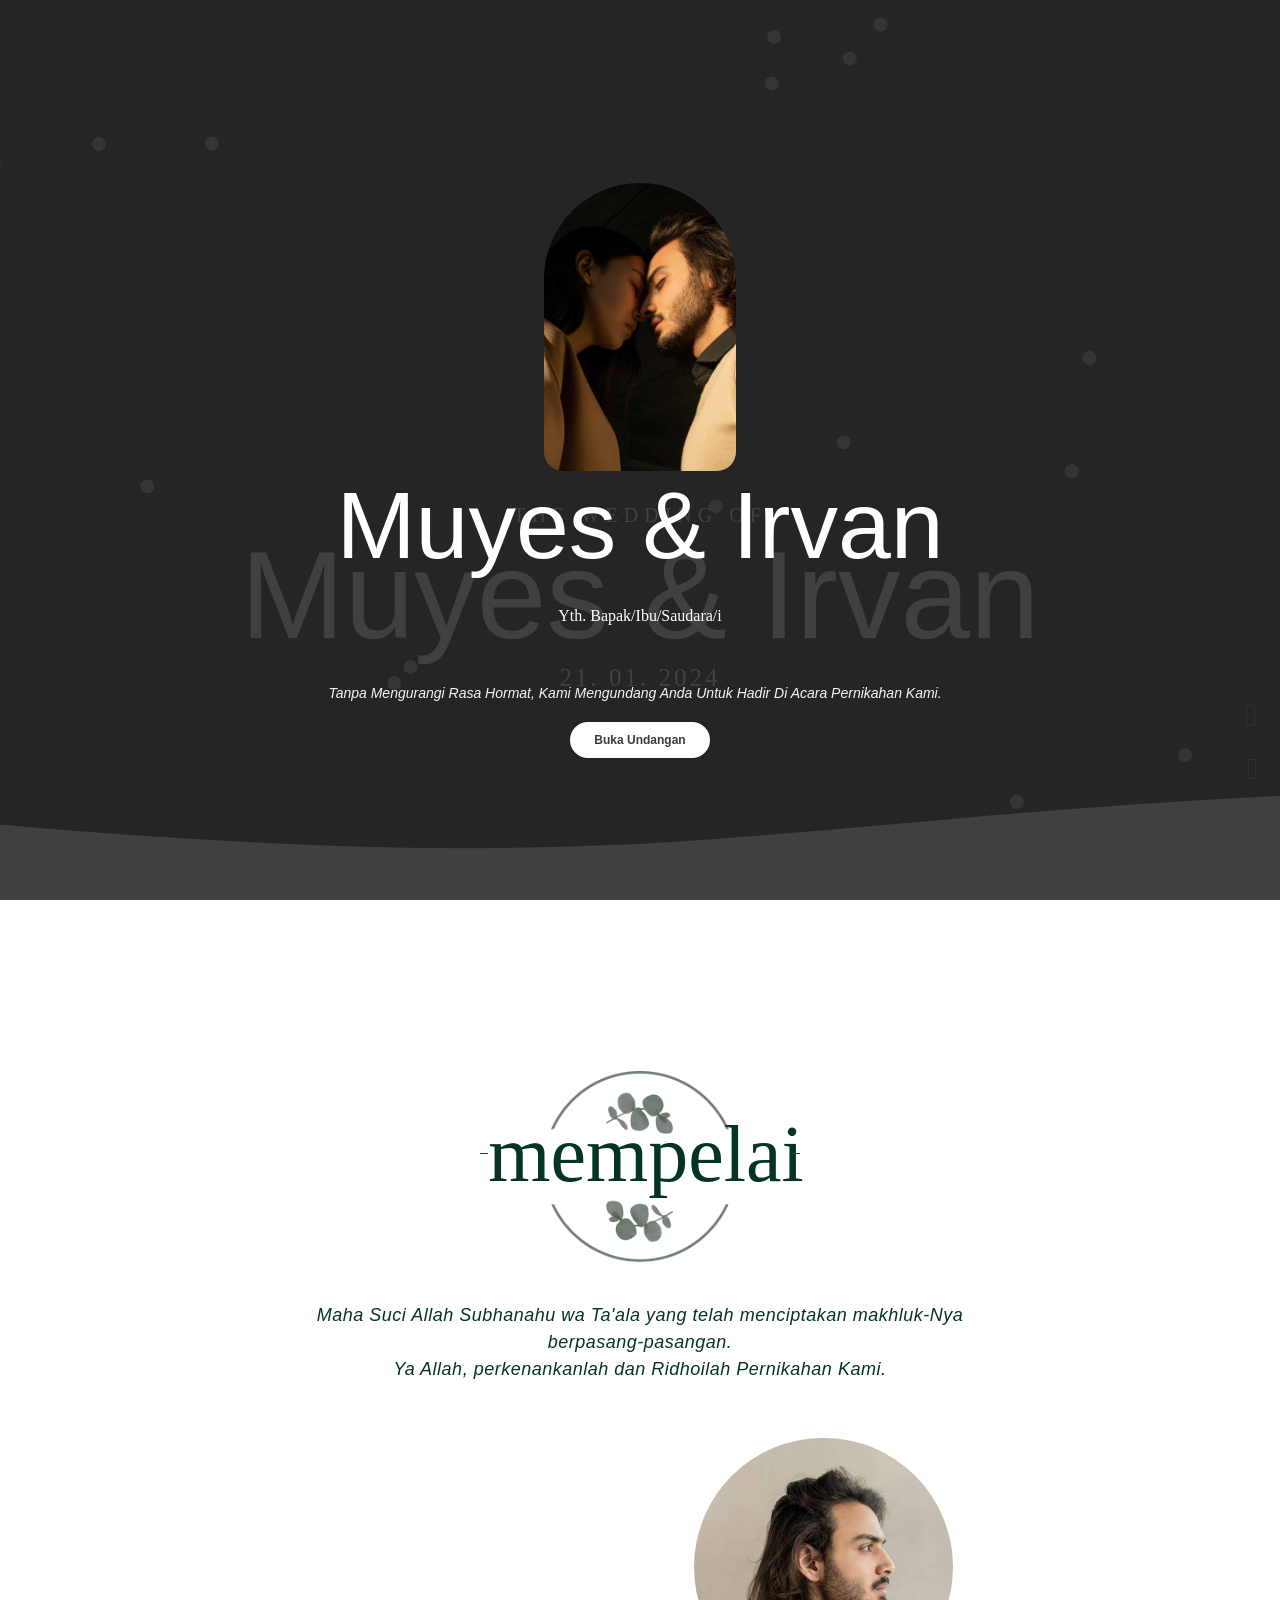
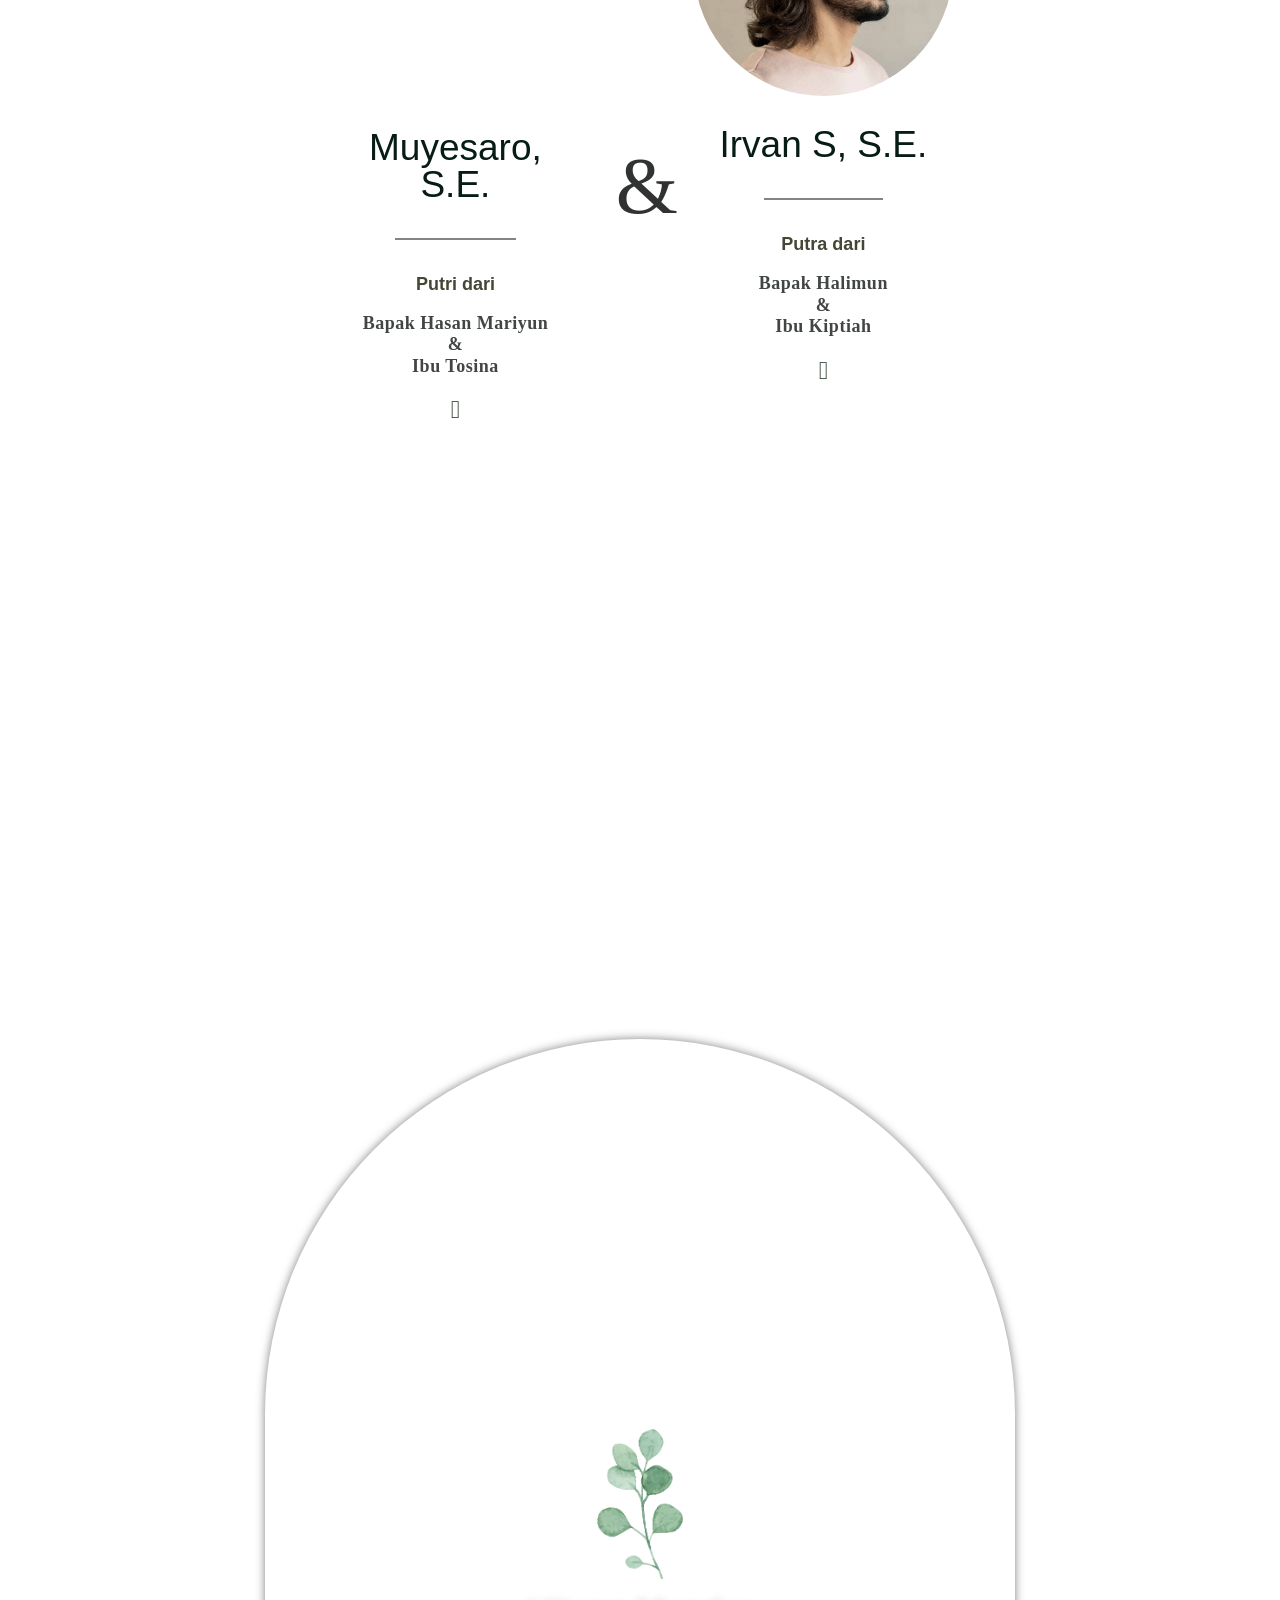
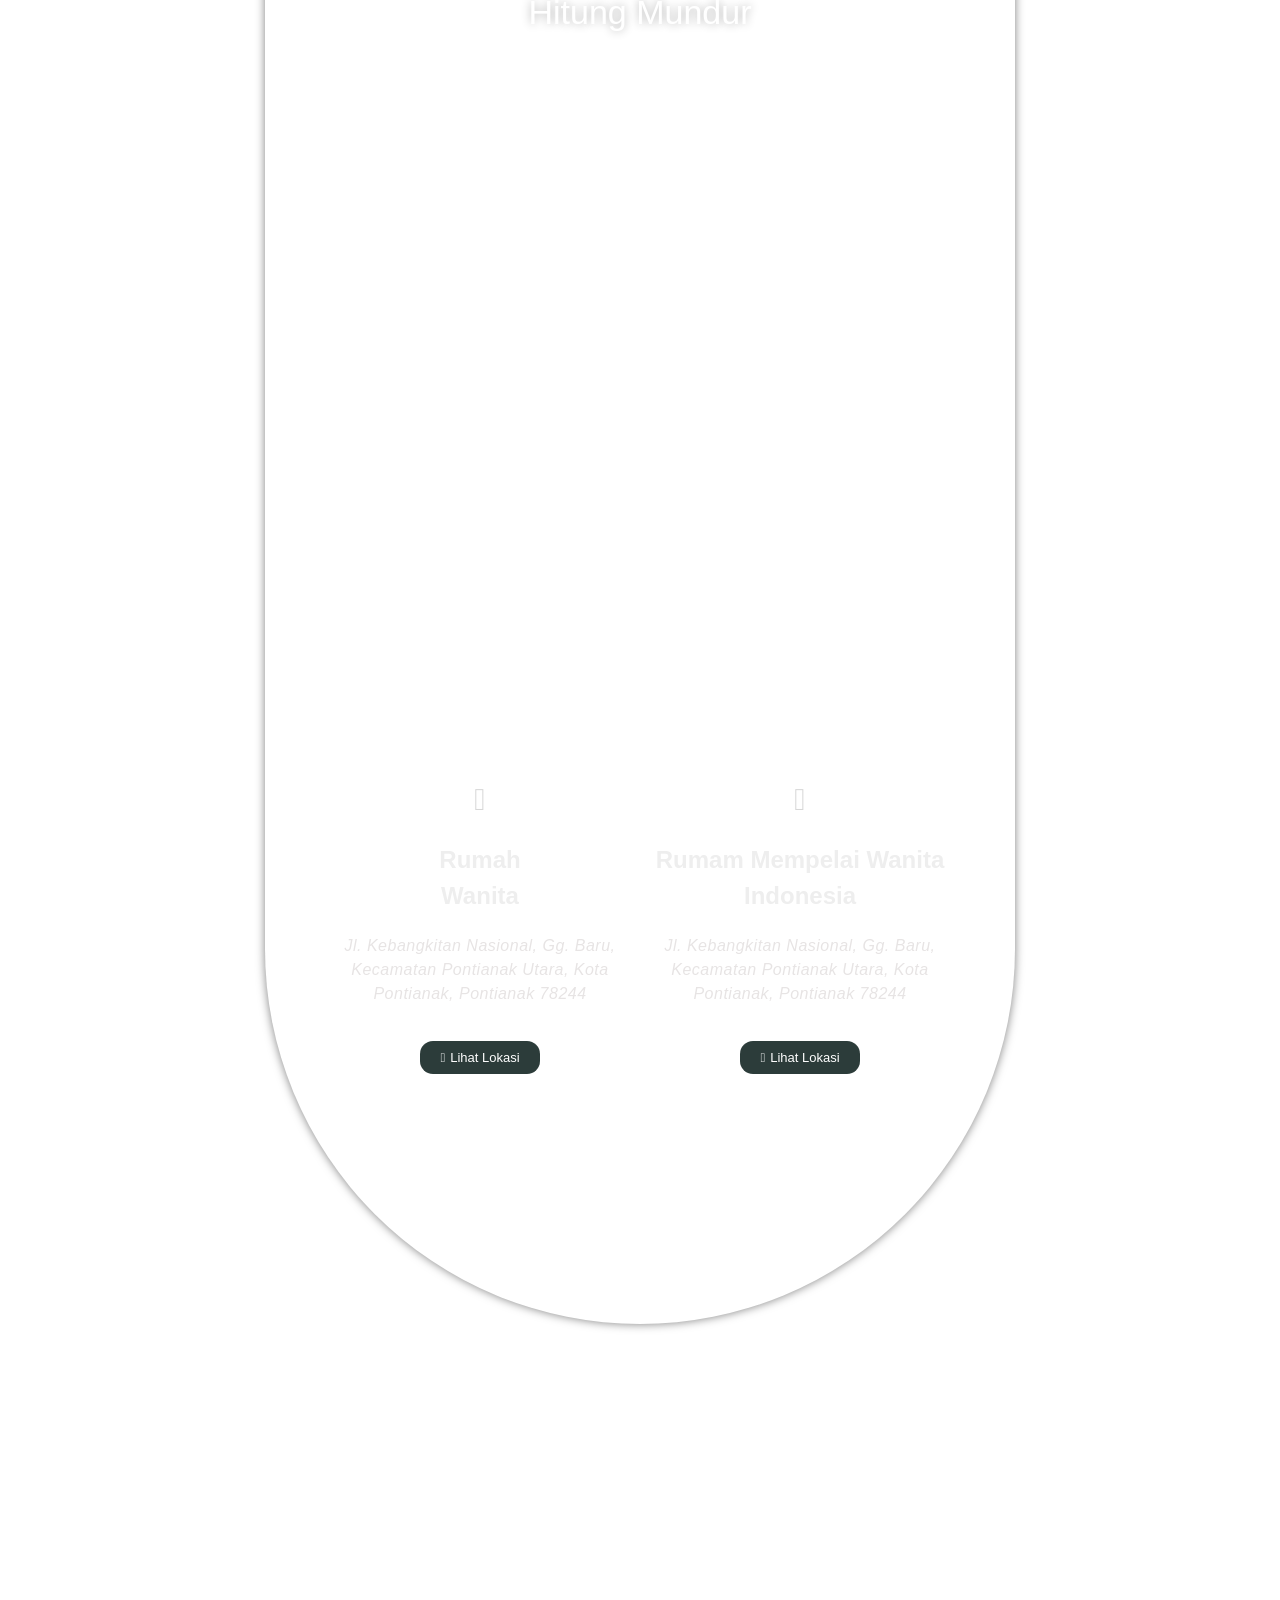
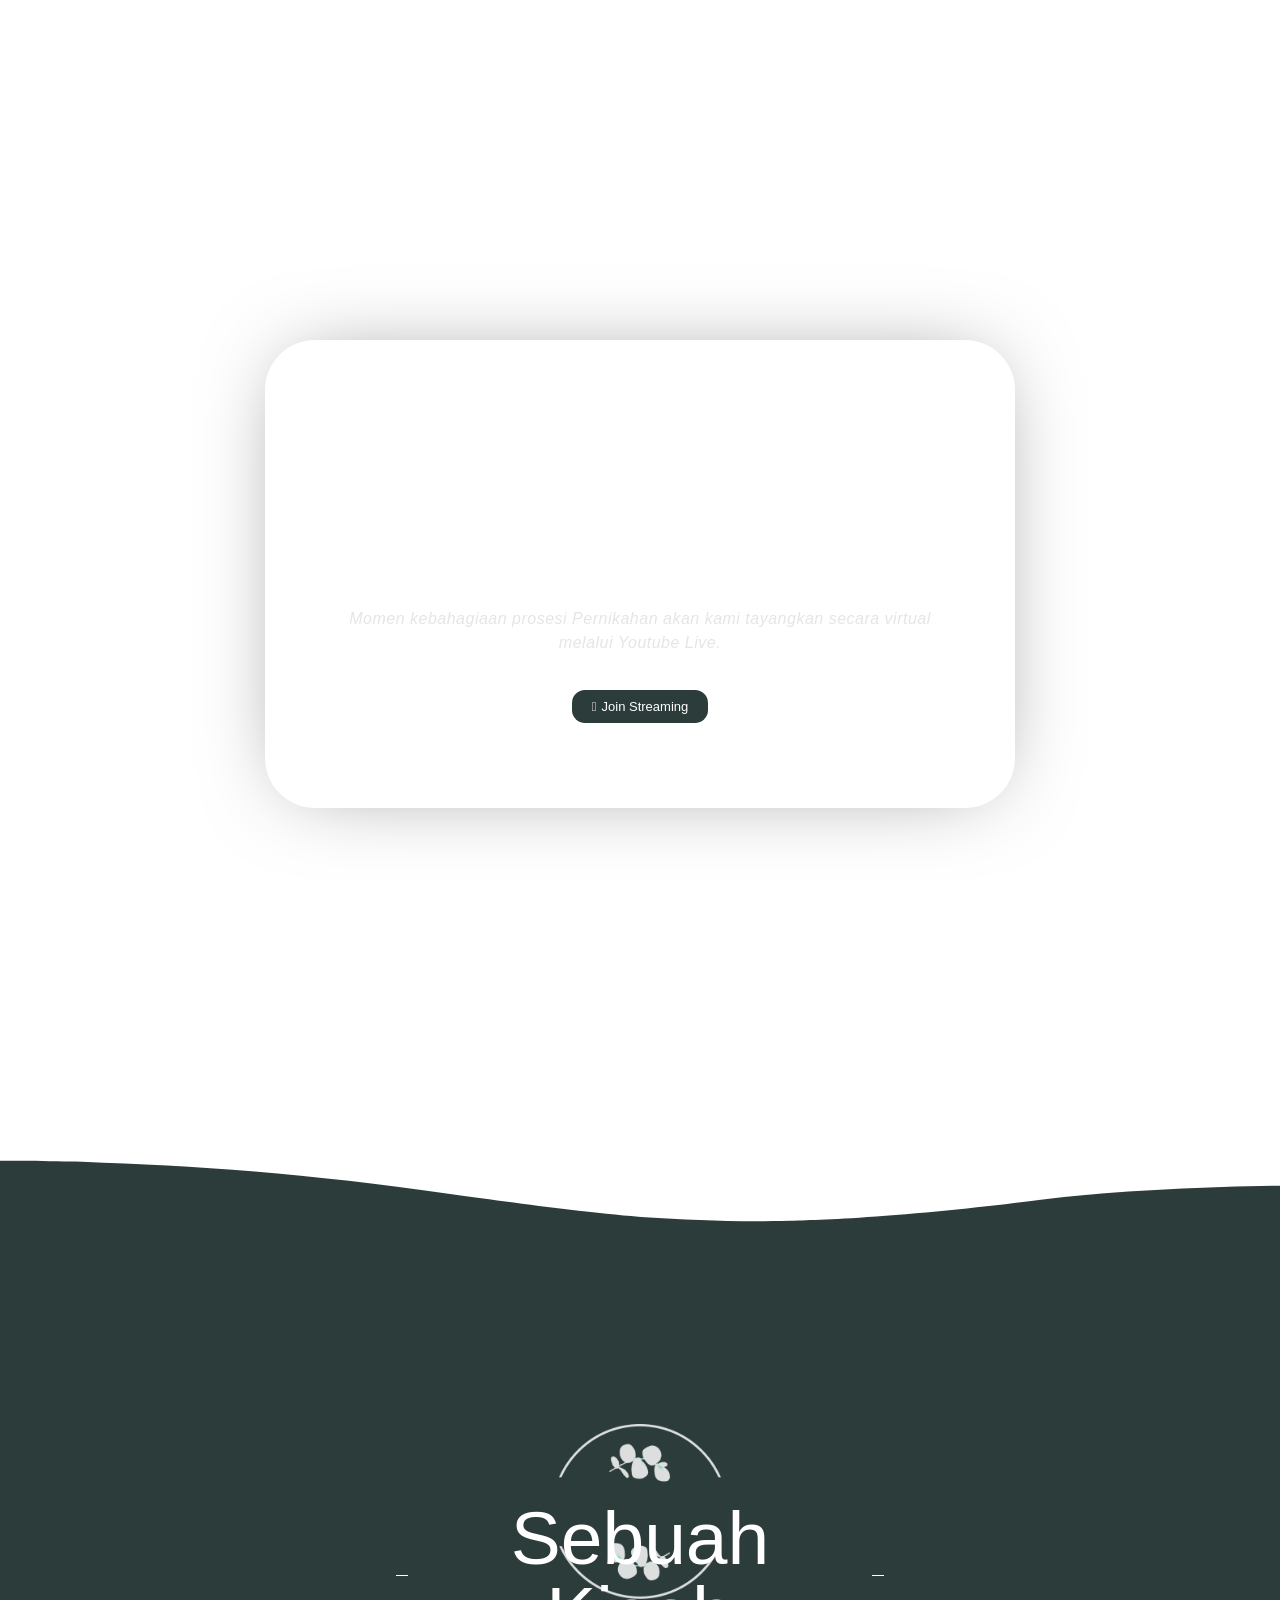
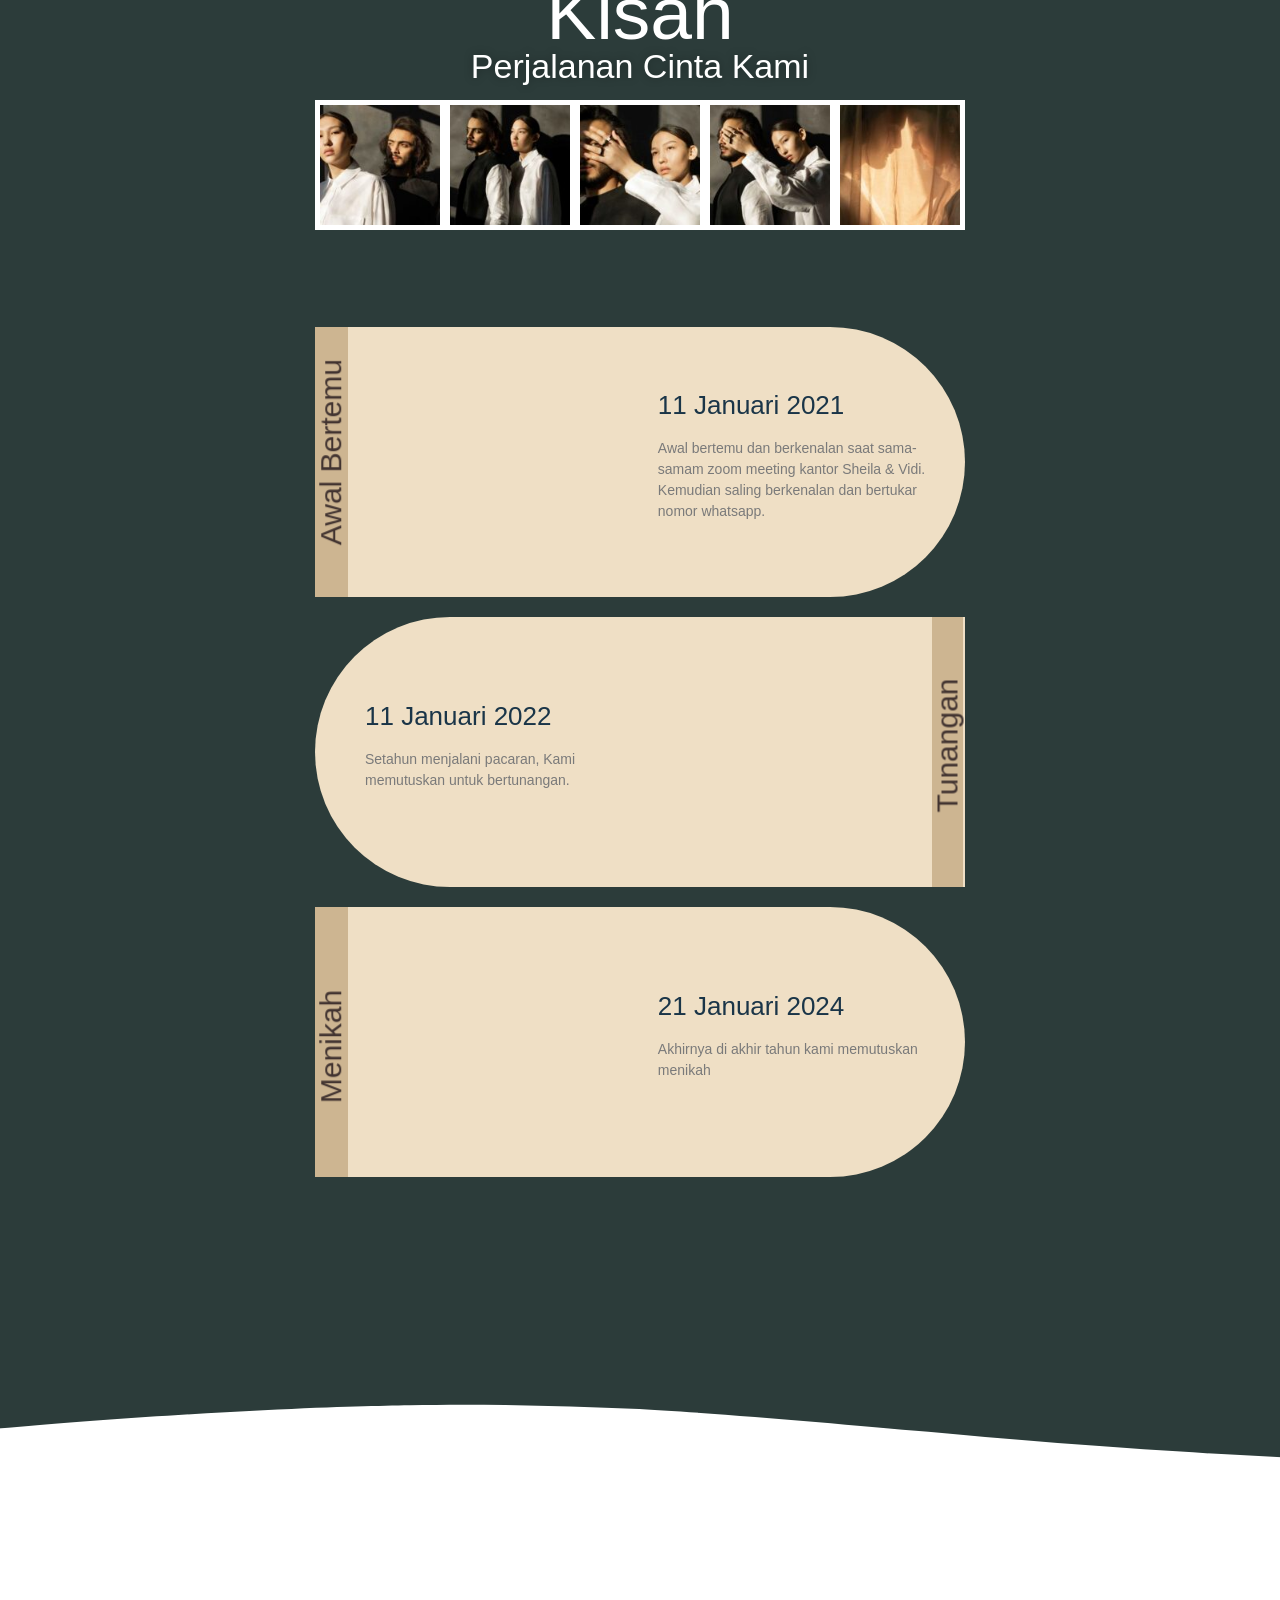
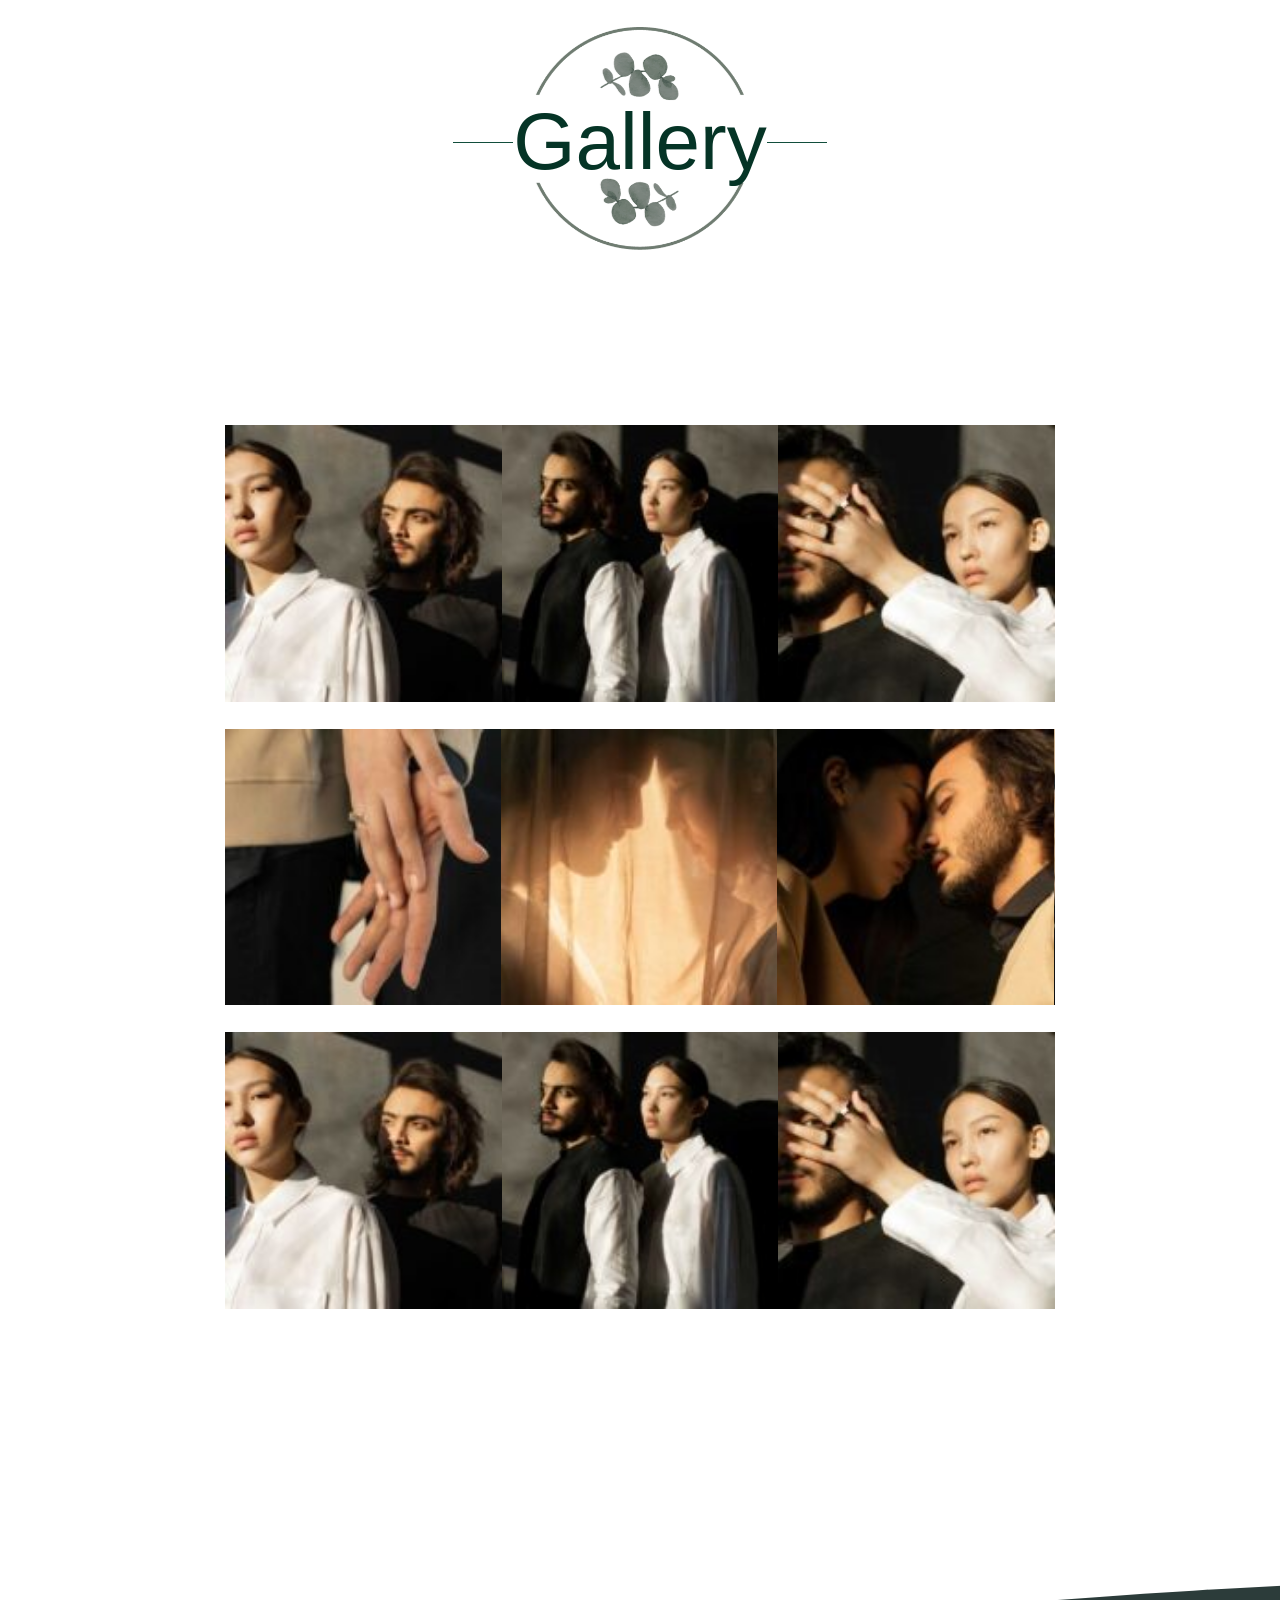
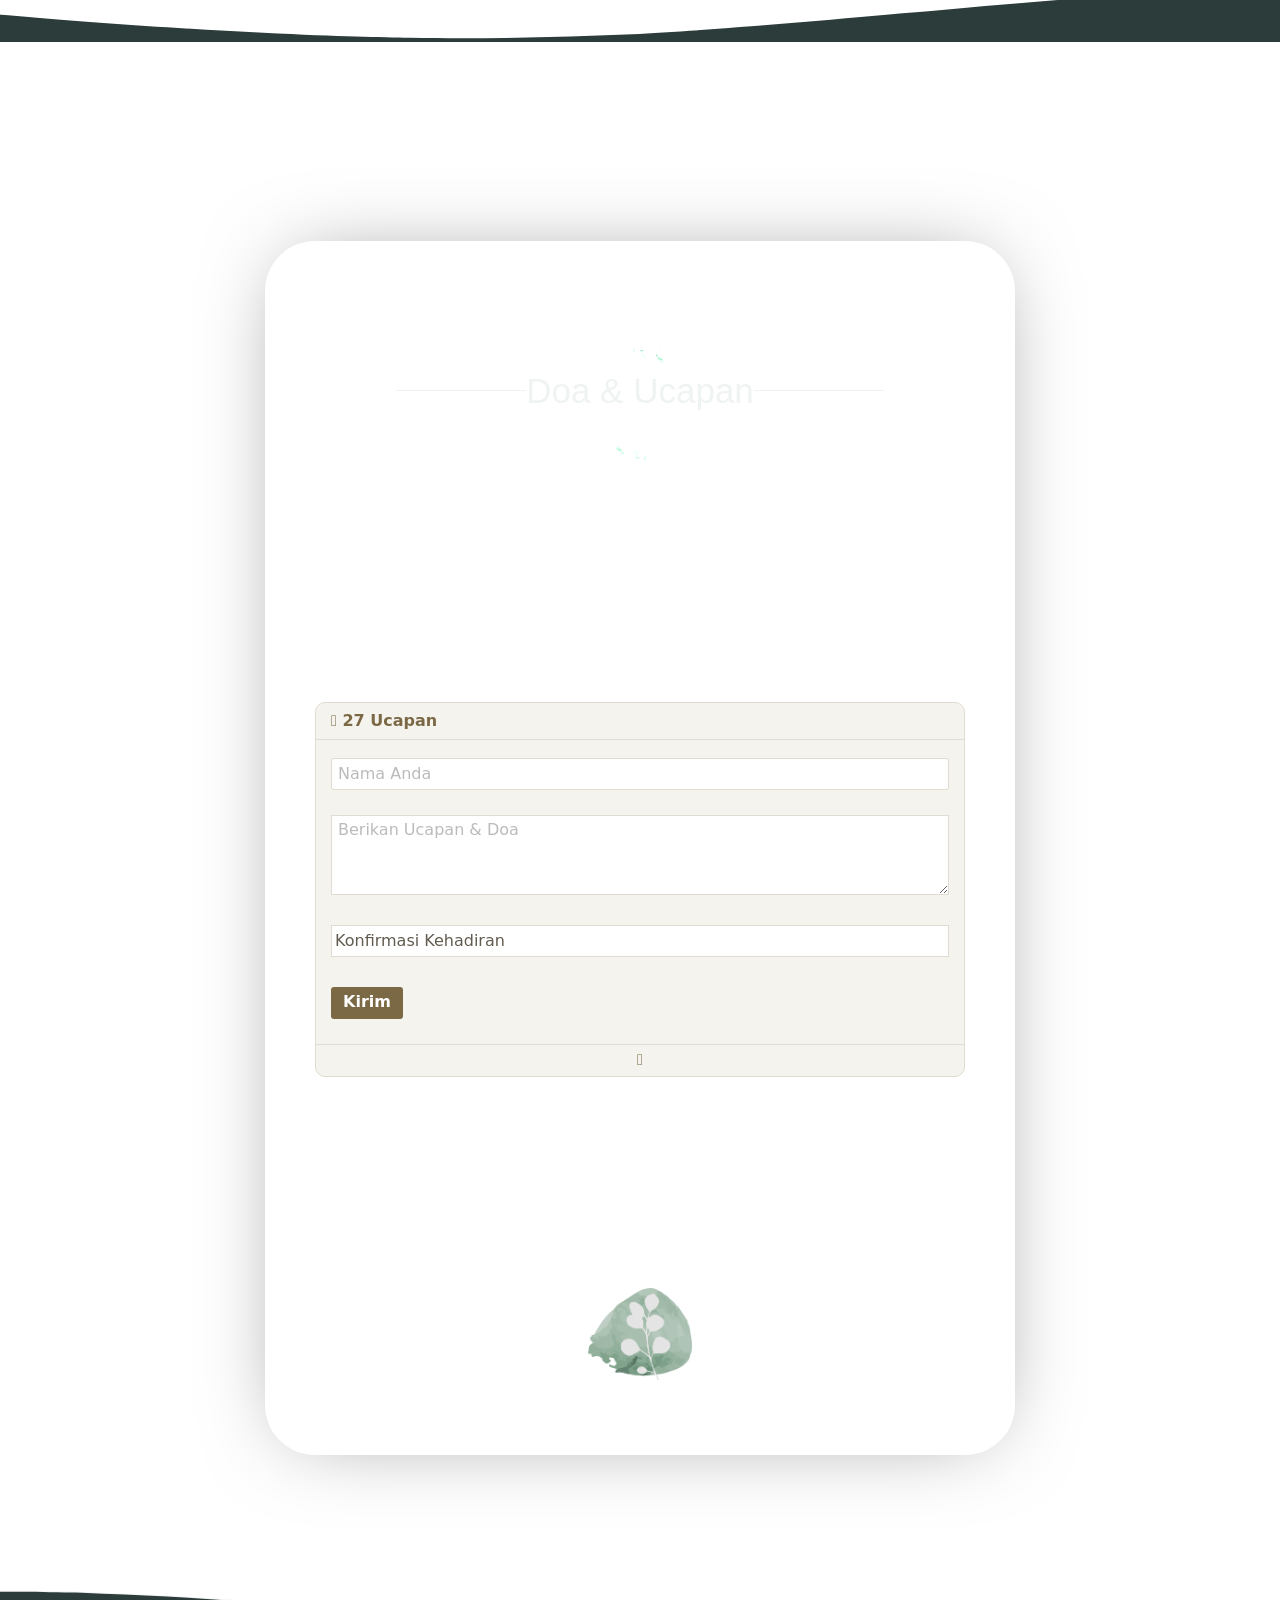
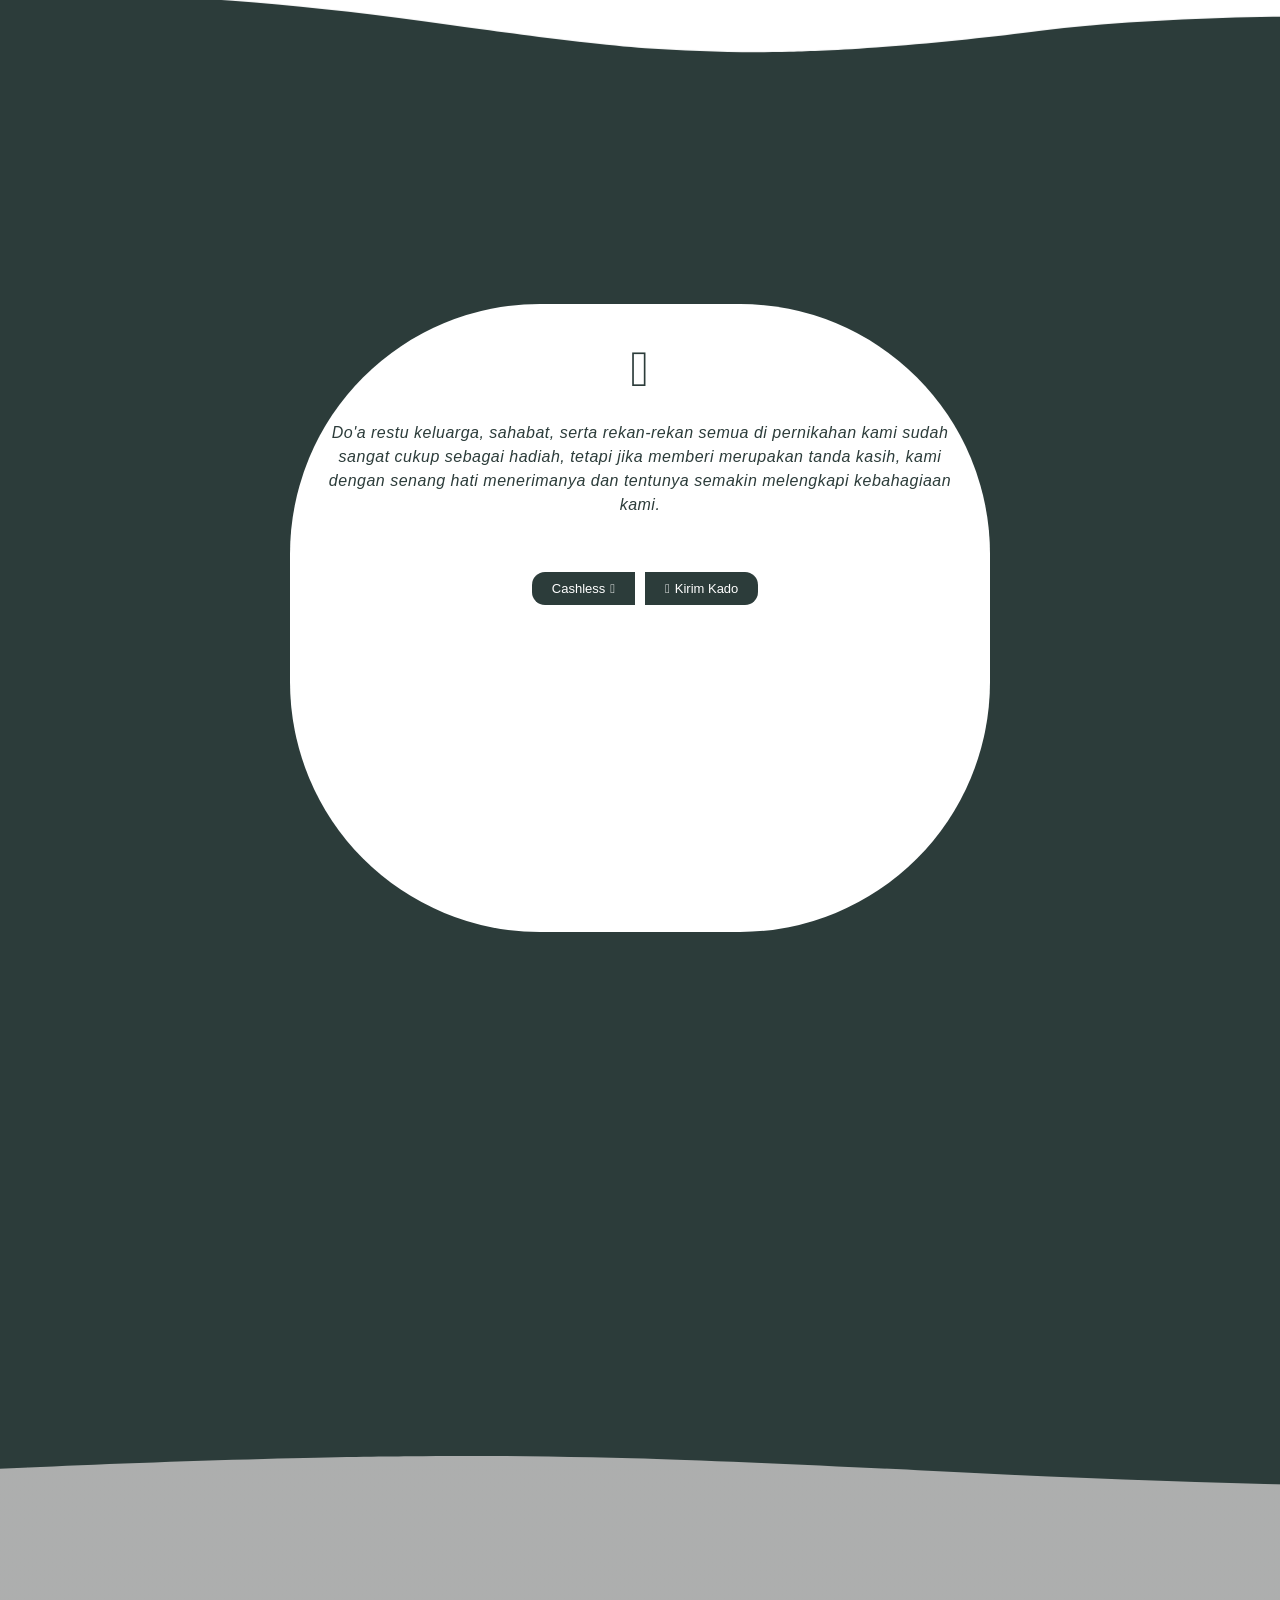
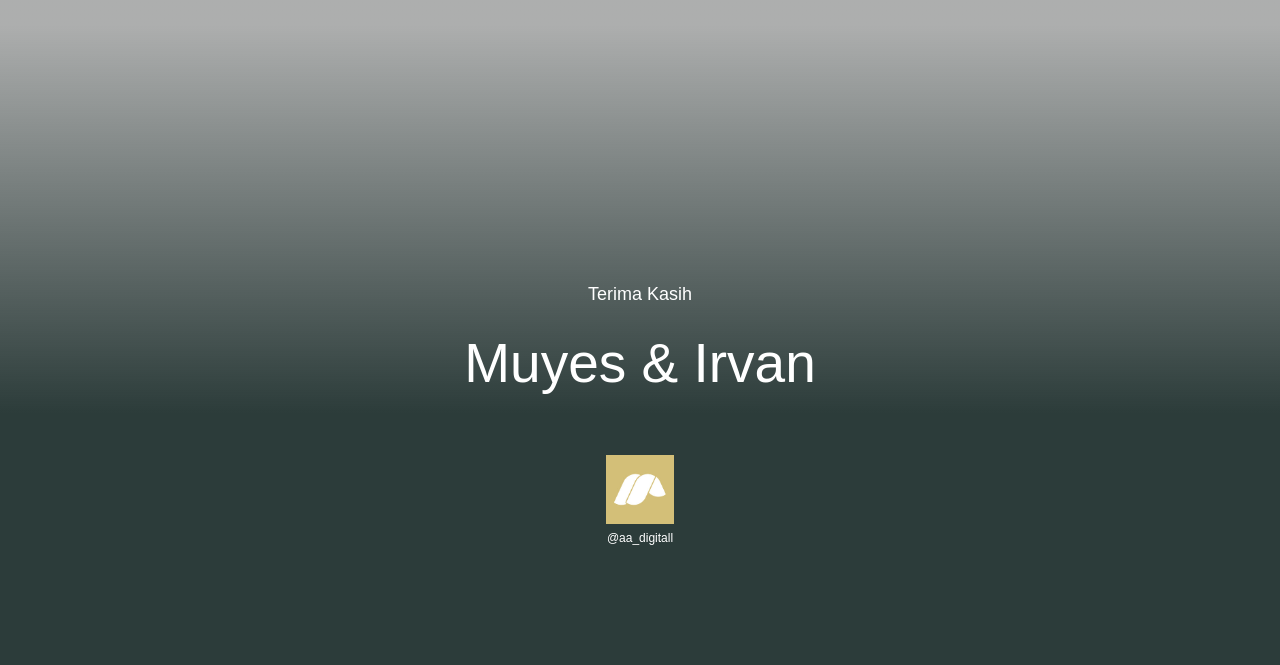
==== index.html @ a7a4b12f "Update index.html" ====
﻿<!DOCTYPE html>
<html lang="en-US">
<head>
	<meta charset="UTF-8">
		
        <style type="text/css">

            .wdp-comment-text img {

                max-width: 100% !important;

            }

        </style>

        <meta name='robots' content='index, follow, max-image-preview:large, max-snippet:-1, max-video-preview:-1'>

	<!-- This site is optimized with the Yoast SEO plugin v20.7 - https://yoast.com/wordpress/plugins/seo/ -->
	<title>Update 22 - AA Digital</title>
	<link rel="canonical" href="update-22-new/index.htm">
	<meta property="og:locale" content="en_US">
	<meta property="og:type" content="article">
	<meta property="og:title" content="Update 22 - AA Digital">
	<meta property="og:description" content="The Wedding of Muyes &#038; Irvan 21. 01. 2024 mempelai Maha Suci Allah Subhanahu wa Ta&#8217;ala yang telah menciptakan makhluk-Nya berpasang-pasangan. Ya Allah, perkenankanlah dan Ridhoilah Pernikahan Kami. Muyesaro, S.E. Putri Ketiga Bapak (Alm) Kemas Muhammad Syafei Herman &#038; Ibu Hulwati Husna &#038; Irvan Sikajudin, S.E. Putra Ketiga bapak Achmad Benny Mbayang &#038; Ibu Lam Baghdadi [&hellip;]">
	<meta property="og:url" content="https://weddingkita.net/update-22-new/">
	<meta property="og:site_name" content="AA Digital">
	<meta property="article:published_time" content="2023-04-01T04:21:29+00:00">
	<meta property="article:modified_time" content="2023-07-28T06:33:34+00:00">
	<meta property="og:image" content="https://weddingkita.net/wp-content/uploads/2023/04/Frame-Bunga2300x-2.png">
	<meta name="author" content="admin">
	<meta name="twitter:card" content="summary_large_image">
	<meta name="twitter:label1" content="Written by">
	<meta name="twitter:data1" content="admin">
	<meta name="twitter:label2" content="Est. reading time">
	<meta name="twitter:data2" content="16 minutes">
	<script type="application/ld+json" class="yoast-schema-graph">{"@context":"https://schema.org","@graph":[{"@type":"WebPage","@id":"https://weddingkita.net/update-22-new/","url":"https://weddingkita.net/update-22-new/","name":"Update 22 - AA Digital","isPartOf":{"@id":"https://weddingkita.net/#website"},"primaryImageOfPage":{"@id":"https://weddingkita.net/update-22-new/#primaryimage"},"image":{"@id":"https://weddingkita.net/update-22-new/#primaryimage"},"thumbnailUrl":"https://weddingkita.net/wp-content/uploads/2023/04/Frame-Bunga2300x-2.png","datePublished":"2023-04-01T04:21:29+00:00","dateModified":"2023-07-28T06:33:34+00:00","author":{"@id":"https://weddingkita.net/#/schema/person/f3fcaf928100777714096a3b34f92a50"},"breadcrumb":{"@id":"https://weddingkita.net/update-22-new/#breadcrumb"},"inLanguage":"en-US","potentialAction":[{"@type":"ReadAction","target":["https://weddingkita.net/update-22-new/"]}]},{"@type":"ImageObject","inLanguage":"en-US","@id":"https://weddingkita.net/update-22-new/#primaryimage","url":"https://weddingkita.net/wp-content/uploads/2023/04/Frame-Bunga2300x-2.png","contentUrl":"https://weddingkita.net/wp-content/uploads/2023/04/Frame-Bunga2300x-2.png","width":400,"height":430},{"@type":"BreadcrumbList","@id":"https://weddingkita.net/update-22-new/#breadcrumb","itemListElement":[{"@type":"ListItem","position":1,"name":"Home","item":"https://weddingkita.net/"},{"@type":"ListItem","position":2,"name":"Jasa Undangan Digital","item":"https://weddingkita.net/jasa-undangan-digital/"},{"@type":"ListItem","position":3,"name":"Update 22"}]},{"@type":"WebSite","@id":"https://weddingkita.net/#website","url":"https://weddingkita.net/","name":"AA Digital","description":"My Blog","potentialAction":[{"@type":"SearchAction","target":{"@type":"EntryPoint","urlTemplate":"https://weddingkita.net/?s={search_term_string}"},"query-input":"required name=search_term_string"}],"inLanguage":"en-US"},{"@type":"Person","@id":"https://weddingkita.net/#/schema/person/f3fcaf928100777714096a3b34f92a50","name":"admin","image":{"@type":"ImageObject","inLanguage":"en-US","@id":"https://weddingkita.net/#/schema/person/image/","url":"https://secure.gravatar.com/avatar/333a6e24057b00fa8886d207c6052ce2?s=96&d=mm&r=g","contentUrl":"https://secure.gravatar.com/avatar/333a6e24057b00fa8886d207c6052ce2?s=96&d=mm&r=g","caption":"admin"},"sameAs":["https://weddingkita.net"],"url":"https://weddingkita.net/author/admin/"}]}</script>
	<!-- / Yoast SEO plugin. -->


<link rel="alternate" type="application/rss+xml" title="AA Digital &raquo; Feed" href="feed/index.htm">
<link rel="alternate" type="application/rss+xml" title="AA Digital &raquo; Comments Feed" href="comments/feed/index.htm">
<link rel="alternate" type="application/rss+xml" title="AA Digital &raquo; Update 22 Comments Feed" href="update-22-new/feed/index.htm">
<style>
	 @font-face {

	font-family:"italiana";
	font-display: swap;
	src: url('s/italiana/v20/QldNNTtLsx4E__B0XQmWaXk.ttf')  format('truetype') !important;

         }
 @font-face {

	font-family:"Playfair Display", Sans-serif  ;
	src: url('s/playfairdisplay/v36/nuFvD-vYSZviVYUb_rj3ij__anPXJzDwcbmjWBN2PKdFvXDXbtY.ttf')  format('truetype');

         }
		 
 @font-face {

	font-family:"Cormorant", Sans-serif;
	src: url('s/cormorant/v21/H4c2BXOCl9bbnla_nHIA47NMUjsNbCVrFvZUc7Nq6A.ttf')  format('truetype');

         }
 @font-face {

	font-family:"Sarfiantto", Sans-serif;
	src: url('s/Sarfianttoo.ttf')  format('truetype');

         }
		</style>	
<style id='wp-emoji-styles-inline-css' type='text/css'>

	img.wp-smiley, img.emoji {
		display: inline !important;
		border: none !important;
		box-shadow: none !important;
		height: 1em !important;
		width: 1em !important;
		margin: 0 0.07em !important;
		vertical-align: -0.1em !important;
		background: none !important;
		padding: 0 !important;
	}
</style>
	
<link rel='stylesheet' id='wp-block-library-css' href='wp-includes/css/dist/block-library/style.min.css?ver=6.4.2' type='text/css' media='all'>
<style id='classic-theme-styles-inline-css' type='text/css'>
/*! This file is auto-generated */
.wp-block-button__link{color:#fff;background-color:#32373c;border-radius:9999px;box-shadow:none;text-decoration:none;padding:calc(.667em + 2px) calc(1.333em + 2px);font-size:1.125em}.wp-block-file__button{background:#32373c;color:#fff;text-decoration:none}
</style>
<style id='global-styles-inline-css' type='text/css'>
body{--wp--preset--color--black: #000000;--wp--preset--color--cyan-bluish-gray: #abb8c3;--wp--preset--color--white: #ffffff;--wp--preset--color--pale-pink: #f78da7;--wp--preset--color--vivid-red: #cf2e2e;--wp--preset--color--luminous-vivid-orange: #ff6900;--wp--preset--color--luminous-vivid-amber: #fcb900;--wp--preset--color--light-green-cyan: #7bdcb5;--wp--preset--color--vivid-green-cyan: #00d084;--wp--preset--color--pale-cyan-blue: #8ed1fc;--wp--preset--color--vivid-cyan-blue: #0693e3;--wp--preset--color--vivid-purple: #9b51e0;--wp--preset--gradient--vivid-cyan-blue-to-vivid-purple: linear-gradient(135deg,rgba(6,147,227,1) 0%,rgb(155,81,224) 100%);--wp--preset--gradient--light-green-cyan-to-vivid-green-cyan: linear-gradient(135deg,rgb(122,220,180) 0%,rgb(0,208,130) 100%);--wp--preset--gradient--luminous-vivid-amber-to-luminous-vivid-orange: linear-gradient(135deg,rgba(252,185,0,1) 0%,rgba(255,105,0,1) 100%);--wp--preset--gradient--luminous-vivid-orange-to-vivid-red: linear-gradient(135deg,rgba(255,105,0,1) 0%,rgb(207,46,46) 100%);--wp--preset--gradient--very-light-gray-to-cyan-bluish-gray: linear-gradient(135deg,rgb(238,238,238) 0%,rgb(169,184,195) 100%);--wp--preset--gradient--cool-to-warm-spectrum: linear-gradient(135deg,rgb(74,234,220) 0%,rgb(151,120,209) 20%,rgb(207,42,186) 40%,rgb(238,44,130) 60%,rgb(251,105,98) 80%,rgb(254,248,76) 100%);--wp--preset--gradient--blush-light-purple: linear-gradient(135deg,rgb(255,206,236) 0%,rgb(152,150,240) 100%);--wp--preset--gradient--blush-bordeaux: linear-gradient(135deg,rgb(254,205,165) 0%,rgb(254,45,45) 50%,rgb(107,0,62) 100%);--wp--preset--gradient--luminous-dusk: linear-gradient(135deg,rgb(255,203,112) 0%,rgb(199,81,192) 50%,rgb(65,88,208) 100%);--wp--preset--gradient--pale-ocean: linear-gradient(135deg,rgb(255,245,203) 0%,rgb(182,227,212) 50%,rgb(51,167,181) 100%);--wp--preset--gradient--electric-grass: linear-gradient(135deg,rgb(202,248,128) 0%,rgb(113,206,126) 100%);--wp--preset--gradient--midnight: linear-gradient(135deg,rgb(2,3,129) 0%,rgb(40,116,252) 100%);--wp--preset--font-size--small: 13px;--wp--preset--font-size--medium: 20px;--wp--preset--font-size--large: 36px;--wp--preset--font-size--x-large: 42px;--wp--preset--spacing--20: 0.44rem;--wp--preset--spacing--30: 0.67rem;--wp--preset--spacing--40: 1rem;--wp--preset--spacing--50: 1.5rem;--wp--preset--spacing--60: 2.25rem;--wp--preset--spacing--70: 3.38rem;--wp--preset--spacing--80: 5.06rem;--wp--preset--shadow--natural: 6px 6px 9px rgba(0, 0, 0, 0.2);--wp--preset--shadow--deep: 12px 12px 50px rgba(0, 0, 0, 0.4);--wp--preset--shadow--sharp: 6px 6px 0px rgba(0, 0, 0, 0.2);--wp--preset--shadow--outlined: 6px 6px 0px -3px rgba(255, 255, 255, 1), 6px 6px rgba(0, 0, 0, 1);--wp--preset--shadow--crisp: 6px 6px 0px rgba(0, 0, 0, 1);}:where(.is-layout-flex){gap: 0.5em;}:where(.is-layout-grid){gap: 0.5em;}body .is-layout-flow > .alignleft{float: left;margin-inline-start: 0;margin-inline-end: 2em;}body .is-layout-flow > .alignright{float: right;margin-inline-start: 2em;margin-inline-end: 0;}body .is-layout-flow > .aligncenter{margin-left: auto !important;margin-right: auto !important;}body .is-layout-constrained > .alignleft{float: left;margin-inline-start: 0;margin-inline-end: 2em;}body .is-layout-constrained > .alignright{float: right;margin-inline-start: 2em;margin-inline-end: 0;}body .is-layout-constrained > .aligncenter{margin-left: auto !important;margin-right: auto !important;}body .is-layout-constrained > :where(:not(.alignleft):not(.alignright):not(.alignfull)){max-width: var(--wp--style--global--content-size);margin-left: auto !important;margin-right: auto !important;}body .is-layout-constrained > .alignwide{max-width: var(--wp--style--global--wide-size);}body .is-layout-flex{display: flex;}body .is-layout-flex{flex-wrap: wrap;align-items: center;}body .is-layout-flex > *{margin: 0;}body .is-layout-grid{display: grid;}body .is-layout-grid > *{margin: 0;}:where(.wp-block-columns.is-layout-flex){gap: 2em;}:where(.wp-block-columns.is-layout-grid){gap: 2em;}:where(.wp-block-post-template.is-layout-flex){gap: 1.25em;}:where(.wp-block-post-template.is-layout-grid){gap: 1.25em;}.has-black-color{color: var(--wp--preset--color--black) !important;}.has-cyan-bluish-gray-color{color: var(--wp--preset--color--cyan-bluish-gray) !important;}.has-white-color{color: var(--wp--preset--color--white) !important;}.has-pale-pink-color{color: var(--wp--preset--color--pale-pink) !important;}.has-vivid-red-color{color: var(--wp--preset--color--vivid-red) !important;}.has-luminous-vivid-orange-color{color: var(--wp--preset--color--luminous-vivid-orange) !important;}.has-luminous-vivid-amber-color{color: var(--wp--preset--color--luminous-vivid-amber) !important;}.has-light-green-cyan-color{color: var(--wp--preset--color--light-green-cyan) !important;}.has-vivid-green-cyan-color{color: var(--wp--preset--color--vivid-green-cyan) !important;}.has-pale-cyan-blue-color{color: var(--wp--preset--color--pale-cyan-blue) !important;}.has-vivid-cyan-blue-color{color: var(--wp--preset--color--vivid-cyan-blue) !important;}.has-vivid-purple-color{color: var(--wp--preset--color--vivid-purple) !important;}.has-black-background-color{background-color: var(--wp--preset--color--black) !important;}.has-cyan-bluish-gray-background-color{background-color: var(--wp--preset--color--cyan-bluish-gray) !important;}.has-white-background-color{background-color: var(--wp--preset--color--white) !important;}.has-pale-pink-background-color{background-color: var(--wp--preset--color--pale-pink) !important;}.has-vivid-red-background-color{background-color: var(--wp--preset--color--vivid-red) !important;}.has-luminous-vivid-orange-background-color{background-color: var(--wp--preset--color--luminous-vivid-orange) !important;}.has-luminous-vivid-amber-background-color{background-color: var(--wp--preset--color--luminous-vivid-amber) !important;}.has-light-green-cyan-background-color{background-color: var(--wp--preset--color--light-green-cyan) !important;}.has-vivid-green-cyan-background-color{background-color: var(--wp--preset--color--vivid-green-cyan) !important;}.has-pale-cyan-blue-background-color{background-color: var(--wp--preset--color--pale-cyan-blue) !important;}.has-vivid-cyan-blue-background-color{background-color: var(--wp--preset--color--vivid-cyan-blue) !important;}.has-vivid-purple-background-color{background-color: var(--wp--preset--color--vivid-purple) !important;}.has-black-border-color{border-color: var(--wp--preset--color--black) !important;}.has-cyan-bluish-gray-border-color{border-color: var(--wp--preset--color--cyan-bluish-gray) !important;}.has-white-border-color{border-color: var(--wp--preset--color--white) !important;}.has-pale-pink-border-color{border-color: var(--wp--preset--color--pale-pink) !important;}.has-vivid-red-border-color{border-color: var(--wp--preset--color--vivid-red) !important;}.has-luminous-vivid-orange-border-color{border-color: var(--wp--preset--color--luminous-vivid-orange) !important;}.has-luminous-vivid-amber-border-color{border-color: var(--wp--preset--color--luminous-vivid-amber) !important;}.has-light-green-cyan-border-color{border-color: var(--wp--preset--color--light-green-cyan) !important;}.has-vivid-green-cyan-border-color{border-color: var(--wp--preset--color--vivid-green-cyan) !important;}.has-pale-cyan-blue-border-color{border-color: var(--wp--preset--color--pale-cyan-blue) !important;}.has-vivid-cyan-blue-border-color{border-color: var(--wp--preset--color--vivid-cyan-blue) !important;}.has-vivid-purple-border-color{border-color: var(--wp--preset--color--vivid-purple) !important;}.has-vivid-cyan-blue-to-vivid-purple-gradient-background{background: var(--wp--preset--gradient--vivid-cyan-blue-to-vivid-purple) !important;}.has-light-green-cyan-to-vivid-green-cyan-gradient-background{background: var(--wp--preset--gradient--light-green-cyan-to-vivid-green-cyan) !important;}.has-luminous-vivid-amber-to-luminous-vivid-orange-gradient-background{background: var(--wp--preset--gradient--luminous-vivid-amber-to-luminous-vivid-orange) !important;}.has-luminous-vivid-orange-to-vivid-red-gradient-background{background: var(--wp--preset--gradient--luminous-vivid-orange-to-vivid-red) !important;}.has-very-light-gray-to-cyan-bluish-gray-gradient-background{background: var(--wp--preset--gradient--very-light-gray-to-cyan-bluish-gray) !important;}.has-cool-to-warm-spectrum-gradient-background{background: var(--wp--preset--gradient--cool-to-warm-spectrum) !important;}.has-blush-light-purple-gradient-background{background: var(--wp--preset--gradient--blush-light-purple) !important;}.has-blush-bordeaux-gradient-background{background: var(--wp--preset--gradient--blush-bordeaux) !important;}.has-luminous-dusk-gradient-background{background: var(--wp--preset--gradient--luminous-dusk) !important;}.has-pale-ocean-gradient-background{background: var(--wp--preset--gradient--pale-ocean) !important;}.has-electric-grass-gradient-background{background: var(--wp--preset--gradient--electric-grass) !important;}.has-midnight-gradient-background{background: var(--wp--preset--gradient--midnight) !important;}.has-small-font-size{font-size: var(--wp--preset--font-size--small) !important;}.has-medium-font-size{font-size: var(--wp--preset--font-size--medium) !important;}.has-large-font-size{font-size: var(--wp--preset--font-size--large) !important;}.has-x-large-font-size{font-size: var(--wp--preset--font-size--x-large) !important;}
.wp-block-navigation a:where(:not(.wp-element-button)){color: inherit;}
:where(.wp-block-post-template.is-layout-flex){gap: 1.25em;}:where(.wp-block-post-template.is-layout-grid){gap: 1.25em;}
:where(.wp-block-columns.is-layout-flex){gap: 2em;}:where(.wp-block-columns.is-layout-grid){gap: 2em;}
.wp-block-pullquote{font-size: 1.5em;line-height: 1.6;}
</style>
<link rel='stylesheet' id='custom-style-css' href='wp-content/plugins/extensions-for-elementor-form/assets/style.css?ver=1.3.7' type='text/css' media='all'>
<link rel='stylesheet' id='wdp-centered-css-css' href='wp-content/plugins/weddingpress/assets/css/wdp-centered-timeline.min.css?ver=6.4.2' type='text/css' media='all'>
<link rel='stylesheet' id='wdp-horizontal-css-css' href='wp-content/plugins/weddingpress/assets/css/wdp-horizontal-styles.min.css?ver=6.4.2' type='text/css' media='all'>
<link rel='stylesheet' id='wdp-fontello-css-css' href='wp-content/plugins/weddingpress/assets/css/wdp-fontello.css?ver=6.4.2' type='text/css' media='all'>
<link rel='stylesheet' id='exad-main-style-css' href='wp-content/plugins/weddingpress/assets/css/exad-styles.min.css?ver=6.4.2' type='text/css' media='all'>
<link rel='stylesheet' id='hello-elementor-css' href='wp-content/themes/hello-elementor/style.min.css?ver=2.5.0' type='text/css' media='all'>
<link rel='stylesheet' id='hello-elementor-theme-style-css' href='wp-content/themes/hello-elementor/theme.min.css?ver=2.5.0' type='text/css' media='all'>
<link rel='stylesheet' id='elementor-frontend-css' href='wp-content/plugins/elementor/assets/css/frontend-lite.min.css?ver=3.5.5' type='text/css' media='all'>
<style id='elementor-frontend-inline-css' type='text/css'>
@-webkit-keyframes ha_fadeIn{0%{opacity:0}to{opacity:1}}@keyframes ha_fadeIn{0%{opacity:0}to{opacity:1}}@-webkit-keyframes ha_zoomIn{0%{opacity:0;-webkit-transform:scale3d(.3,.3,.3);transform:scale3d(.3,.3,.3)}50%{opacity:1}}@keyframes ha_zoomIn{0%{opacity:0;-webkit-transform:scale3d(.3,.3,.3);transform:scale3d(.3,.3,.3)}50%{opacity:1}}@-webkit-keyframes ha_rollIn{0%{opacity:0;-webkit-transform:translate3d(-100%,0,0) rotate3d(0,0,1,-120deg);transform:translate3d(-100%,0,0) rotate3d(0,0,1,-120deg)}to{opacity:1}}@keyframes ha_rollIn{0%{opacity:0;-webkit-transform:translate3d(-100%,0,0) rotate3d(0,0,1,-120deg);transform:translate3d(-100%,0,0) rotate3d(0,0,1,-120deg)}to{opacity:1}}@-webkit-keyframes ha_bounce{0%,20%,53%,to{-webkit-animation-timing-function:cubic-bezier(.215,.61,.355,1);animation-timing-function:cubic-bezier(.215,.61,.355,1)}40%,43%{-webkit-transform:translate3d(0,-30px,0) scaleY(1.1);transform:translate3d(0,-30px,0) scaleY(1.1);-webkit-animation-timing-function:cubic-bezier(.755,.05,.855,.06);animation-timing-function:cubic-bezier(.755,.05,.855,.06)}70%{-webkit-transform:translate3d(0,-15px,0) scaleY(1.05);transform:translate3d(0,-15px,0) scaleY(1.05);-webkit-animation-timing-function:cubic-bezier(.755,.05,.855,.06);animation-timing-function:cubic-bezier(.755,.05,.855,.06)}80%{-webkit-transition-timing-function:cubic-bezier(.215,.61,.355,1);transition-timing-function:cubic-bezier(.215,.61,.355,1);-webkit-transform:translate3d(0,0,0) scaleY(.95);transform:translate3d(0,0,0) scaleY(.95)}90%{-webkit-transform:translate3d(0,-4px,0) scaleY(1.02);transform:translate3d(0,-4px,0) scaleY(1.02)}}@keyframes ha_bounce{0%,20%,53%,to{-webkit-animation-timing-function:cubic-bezier(.215,.61,.355,1);animation-timing-function:cubic-bezier(.215,.61,.355,1)}40%,43%{-webkit-transform:translate3d(0,-30px,0) scaleY(1.1);transform:translate3d(0,-30px,0) scaleY(1.1);-webkit-animation-timing-function:cubic-bezier(.755,.05,.855,.06);animation-timing-function:cubic-bezier(.755,.05,.855,.06)}70%{-webkit-transform:translate3d(0,-15px,0) scaleY(1.05);transform:translate3d(0,-15px,0) scaleY(1.05);-webkit-animation-timing-function:cubic-bezier(.755,.05,.855,.06);animation-timing-function:cubic-bezier(.755,.05,.855,.06)}80%{-webkit-transition-timing-function:cubic-bezier(.215,.61,.355,1);transition-timing-function:cubic-bezier(.215,.61,.355,1);-webkit-transform:translate3d(0,0,0) scaleY(.95);transform:translate3d(0,0,0) scaleY(.95)}90%{-webkit-transform:translate3d(0,-4px,0) scaleY(1.02);transform:translate3d(0,-4px,0) scaleY(1.02)}}@-webkit-keyframes ha_bounceIn{0%,20%,40%,60%,80%,to{-webkit-animation-timing-function:cubic-bezier(.215,.61,.355,1);animation-timing-function:cubic-bezier(.215,.61,.355,1)}0%{opacity:0;-webkit-transform:scale3d(.3,.3,.3);transform:scale3d(.3,.3,.3)}20%{-webkit-transform:scale3d(1.1,1.1,1.1);transform:scale3d(1.1,1.1,1.1)}40%{-webkit-transform:scale3d(.9,.9,.9);transform:scale3d(.9,.9,.9)}60%{opacity:1;-webkit-transform:scale3d(1.03,1.03,1.03);transform:scale3d(1.03,1.03,1.03)}80%{-webkit-transform:scale3d(.97,.97,.97);transform:scale3d(.97,.97,.97)}to{opacity:1}}@keyframes ha_bounceIn{0%,20%,40%,60%,80%,to{-webkit-animation-timing-function:cubic-bezier(.215,.61,.355,1);animation-timing-function:cubic-bezier(.215,.61,.355,1)}0%{opacity:0;-webkit-transform:scale3d(.3,.3,.3);transform:scale3d(.3,.3,.3)}20%{-webkit-transform:scale3d(1.1,1.1,1.1);transform:scale3d(1.1,1.1,1.1)}40%{-webkit-transform:scale3d(.9,.9,.9);transform:scale3d(.9,.9,.9)}60%{opacity:1;-webkit-transform:scale3d(1.03,1.03,1.03);transform:scale3d(1.03,1.03,1.03)}80%{-webkit-transform:scale3d(.97,.97,.97);transform:scale3d(.97,.97,.97)}to{opacity:1}}@-webkit-keyframes ha_flipInX{0%{opacity:0;-webkit-transform:perspective(400px) rotate3d(1,0,0,90deg);transform:perspective(400px) rotate3d(1,0,0,90deg);-webkit-animation-timing-function:ease-in;animation-timing-function:ease-in}40%{-webkit-transform:perspective(400px) rotate3d(1,0,0,-20deg);transform:perspective(400px) rotate3d(1,0,0,-20deg);-webkit-animation-timing-function:ease-in;animation-timing-function:ease-in}60%{opacity:1;-webkit-transform:perspective(400px) rotate3d(1,0,0,10deg);transform:perspective(400px) rotate3d(1,0,0,10deg)}80%{-webkit-transform:perspective(400px) rotate3d(1,0,0,-5deg);transform:perspective(400px) rotate3d(1,0,0,-5deg)}}@keyframes ha_flipInX{0%{opacity:0;-webkit-transform:perspective(400px) rotate3d(1,0,0,90deg);transform:perspective(400px) rotate3d(1,0,0,90deg);-webkit-animation-timing-function:ease-in;animation-timing-function:ease-in}40%{-webkit-transform:perspective(400px) rotate3d(1,0,0,-20deg);transform:perspective(400px) rotate3d(1,0,0,-20deg);-webkit-animation-timing-function:ease-in;animation-timing-function:ease-in}60%{opacity:1;-webkit-transform:perspective(400px) rotate3d(1,0,0,10deg);transform:perspective(400px) rotate3d(1,0,0,10deg)}80%{-webkit-transform:perspective(400px) rotate3d(1,0,0,-5deg);transform:perspective(400px) rotate3d(1,0,0,-5deg)}}@-webkit-keyframes ha_flipInY{0%{opacity:0;-webkit-transform:perspective(400px) rotate3d(0,1,0,90deg);transform:perspective(400px) rotate3d(0,1,0,90deg);-webkit-animation-timing-function:ease-in;animation-timing-function:ease-in}40%{-webkit-transform:perspective(400px) rotate3d(0,1,0,-20deg);transform:perspective(400px) rotate3d(0,1,0,-20deg);-webkit-animation-timing-function:ease-in;animation-timing-function:ease-in}60%{opacity:1;-webkit-transform:perspective(400px) rotate3d(0,1,0,10deg);transform:perspective(400px) rotate3d(0,1,0,10deg)}80%{-webkit-transform:perspective(400px) rotate3d(0,1,0,-5deg);transform:perspective(400px) rotate3d(0,1,0,-5deg)}}@keyframes ha_flipInY{0%{opacity:0;-webkit-transform:perspective(400px) rotate3d(0,1,0,90deg);transform:perspective(400px) rotate3d(0,1,0,90deg);-webkit-animation-timing-function:ease-in;animation-timing-function:ease-in}40%{-webkit-transform:perspective(400px) rotate3d(0,1,0,-20deg);transform:perspective(400px) rotate3d(0,1,0,-20deg);-webkit-animation-timing-function:ease-in;animation-timing-function:ease-in}60%{opacity:1;-webkit-transform:perspective(400px) rotate3d(0,1,0,10deg);transform:perspective(400px) rotate3d(0,1,0,10deg)}80%{-webkit-transform:perspective(400px) rotate3d(0,1,0,-5deg);transform:perspective(400px) rotate3d(0,1,0,-5deg)}}@-webkit-keyframes ha_swing{20%{-webkit-transform:rotate3d(0,0,1,15deg);transform:rotate3d(0,0,1,15deg)}40%{-webkit-transform:rotate3d(0,0,1,-10deg);transform:rotate3d(0,0,1,-10deg)}60%{-webkit-transform:rotate3d(0,0,1,5deg);transform:rotate3d(0,0,1,5deg)}80%{-webkit-transform:rotate3d(0,0,1,-5deg);transform:rotate3d(0,0,1,-5deg)}}@keyframes ha_swing{20%{-webkit-transform:rotate3d(0,0,1,15deg);transform:rotate3d(0,0,1,15deg)}40%{-webkit-transform:rotate3d(0,0,1,-10deg);transform:rotate3d(0,0,1,-10deg)}60%{-webkit-transform:rotate3d(0,0,1,5deg);transform:rotate3d(0,0,1,5deg)}80%{-webkit-transform:rotate3d(0,0,1,-5deg);transform:rotate3d(0,0,1,-5deg)}}@-webkit-keyframes ha_slideInDown{0%{visibility:visible;-webkit-transform:translate3d(0,-100%,0);transform:translate3d(0,-100%,0)}}@keyframes ha_slideInDown{0%{visibility:visible;-webkit-transform:translate3d(0,-100%,0);transform:translate3d(0,-100%,0)}}@-webkit-keyframes ha_slideInUp{0%{visibility:visible;-webkit-transform:translate3d(0,100%,0);transform:translate3d(0,100%,0)}}@keyframes ha_slideInUp{0%{visibility:visible;-webkit-transform:translate3d(0,100%,0);transform:translate3d(0,100%,0)}}@-webkit-keyframes ha_slideInLeft{0%{visibility:visible;-webkit-transform:translate3d(-100%,0,0);transform:translate3d(-100%,0,0)}}@keyframes ha_slideInLeft{0%{visibility:visible;-webkit-transform:translate3d(-100%,0,0);transform:translate3d(-100%,0,0)}}@-webkit-keyframes ha_slideInRight{0%{visibility:visible;-webkit-transform:translate3d(100%,0,0);transform:translate3d(100%,0,0)}}@keyframes ha_slideInRight{0%{visibility:visible;-webkit-transform:translate3d(100%,0,0);transform:translate3d(100%,0,0)}}.ha_fadeIn{-webkit-animation-name:ha_fadeIn;animation-name:ha_fadeIn}.ha_zoomIn{-webkit-animation-name:ha_zoomIn;animation-name:ha_zoomIn}.ha_rollIn{-webkit-animation-name:ha_rollIn;animation-name:ha_rollIn}.ha_bounce{-webkit-transform-origin:center bottom;-ms-transform-origin:center bottom;transform-origin:center bottom;-webkit-animation-name:ha_bounce;animation-name:ha_bounce}.ha_bounceIn{-webkit-animation-name:ha_bounceIn;animation-name:ha_bounceIn;-webkit-animation-duration:.75s;-webkit-animation-duration:calc(var(--animate-duration)*.75);animation-duration:.75s;animation-duration:calc(var(--animate-duration)*.75)}.ha_flipInX,.ha_flipInY{-webkit-animation-name:ha_flipInX;animation-name:ha_flipInX;-webkit-backface-visibility:visible!important;backface-visibility:visible!important}.ha_flipInY{-webkit-animation-name:ha_flipInY;animation-name:ha_flipInY}.ha_swing{-webkit-transform-origin:top center;-ms-transform-origin:top center;transform-origin:top center;-webkit-animation-name:ha_swing;animation-name:ha_swing}.ha_slideInDown{-webkit-animation-name:ha_slideInDown;animation-name:ha_slideInDown}.ha_slideInUp{-webkit-animation-name:ha_slideInUp;animation-name:ha_slideInUp}.ha_slideInLeft{-webkit-animation-name:ha_slideInLeft;animation-name:ha_slideInLeft}.ha_slideInRight{-webkit-animation-name:ha_slideInRight;animation-name:ha_slideInRight}.ha-css-transform-yes{-webkit-transition-duration:var(--ha-tfx-transition-duration, .2s);transition-duration:var(--ha-tfx-transition-duration, .2s);-webkit-transition-property:-webkit-transform;transition-property:transform;transition-property:transform,-webkit-transform;-webkit-transform:translate(var(--ha-tfx-translate-x, 0),var(--ha-tfx-translate-y, 0)) scale(var(--ha-tfx-scale-x, 1),var(--ha-tfx-scale-y, 1)) skew(var(--ha-tfx-skew-x, 0),var(--ha-tfx-skew-y, 0)) rotateX(var(--ha-tfx-rotate-x, 0)) rotateY(var(--ha-tfx-rotate-y, 0)) rotateZ(var(--ha-tfx-rotate-z, 0));transform:translate(var(--ha-tfx-translate-x, 0),var(--ha-tfx-translate-y, 0)) scale(var(--ha-tfx-scale-x, 1),var(--ha-tfx-scale-y, 1)) skew(var(--ha-tfx-skew-x, 0),var(--ha-tfx-skew-y, 0)) rotateX(var(--ha-tfx-rotate-x, 0)) rotateY(var(--ha-tfx-rotate-y, 0)) rotateZ(var(--ha-tfx-rotate-z, 0))}.ha-css-transform-yes:hover{-webkit-transform:translate(var(--ha-tfx-translate-x-hover, var(--ha-tfx-translate-x, 0)),var(--ha-tfx-translate-y-hover, var(--ha-tfx-translate-y, 0))) scale(var(--ha-tfx-scale-x-hover, var(--ha-tfx-scale-x, 1)),var(--ha-tfx-scale-y-hover, var(--ha-tfx-scale-y, 1))) skew(var(--ha-tfx-skew-x-hover, var(--ha-tfx-skew-x, 0)),var(--ha-tfx-skew-y-hover, var(--ha-tfx-skew-y, 0))) rotateX(var(--ha-tfx-rotate-x-hover, var(--ha-tfx-rotate-x, 0))) rotateY(var(--ha-tfx-rotate-y-hover, var(--ha-tfx-rotate-y, 0))) rotateZ(var(--ha-tfx-rotate-z-hover, var(--ha-tfx-rotate-z, 0)));transform:translate(var(--ha-tfx-translate-x-hover, var(--ha-tfx-translate-x, 0)),var(--ha-tfx-translate-y-hover, var(--ha-tfx-translate-y, 0))) scale(var(--ha-tfx-scale-x-hover, var(--ha-tfx-scale-x, 1)),var(--ha-tfx-scale-y-hover, var(--ha-tfx-scale-y, 1))) skew(var(--ha-tfx-skew-x-hover, var(--ha-tfx-skew-x, 0)),var(--ha-tfx-skew-y-hover, var(--ha-tfx-skew-y, 0))) rotateX(var(--ha-tfx-rotate-x-hover, var(--ha-tfx-rotate-x, 0))) rotateY(var(--ha-tfx-rotate-y-hover, var(--ha-tfx-rotate-y, 0))) rotateZ(var(--ha-tfx-rotate-z-hover, var(--ha-tfx-rotate-z, 0)))}.happy-addon>.elementor-widget-container{word-wrap:break-word;overflow-wrap:break-word}.happy-addon>.elementor-widget-container,.happy-addon>.elementor-widget-container *{-webkit-box-sizing:border-box;box-sizing:border-box}.happy-addon p:empty{display:none}.happy-addon .elementor-inline-editing{min-height:auto!important}.happy-addon-pro img{max-width:100%;height:auto;-o-object-fit:cover;object-fit:cover}.ha-screen-reader-text{position:absolute;overflow:hidden;clip:rect(1px,1px,1px,1px);margin:-1px;padding:0;width:1px;height:1px;border:0;word-wrap:normal!important;-webkit-clip-path:inset(50%);clip-path:inset(50%)}.ha-has-bg-overlay>.elementor-widget-container{position:relative;z-index:1}.ha-has-bg-overlay>.elementor-widget-container:before{position:absolute;top:0;left:0;z-index:-1;width:100%;height:100%;content:""}.ha-popup--is-enabled .ha-js-popup,.ha-popup--is-enabled .ha-js-popup img{cursor:-webkit-zoom-in!important;cursor:zoom-in!important}.mfp-wrap .mfp-arrow,.mfp-wrap .mfp-close{background-color:transparent}.mfp-wrap .mfp-arrow:focus,.mfp-wrap .mfp-close:focus{outline-width:thin}.ha-advanced-tooltip-enable{position:relative;cursor:pointer;--ha-tooltip-arrow-color:black;--ha-tooltip-arrow-distance:0}.ha-advanced-tooltip-enable .ha-advanced-tooltip-content{position:absolute;z-index:999;display:none;padding:5px 0;width:120px;height:auto;border-radius:6px;background-color:#000;color:#fff;text-align:center;opacity:0}.ha-advanced-tooltip-enable .ha-advanced-tooltip-content::after{position:absolute;border-width:5px;border-style:solid;content:""}.ha-advanced-tooltip-enable .ha-advanced-tooltip-content.no-arrow::after{visibility:hidden}.ha-advanced-tooltip-enable .ha-advanced-tooltip-content.show{display:inline-block;opacity:1}.ha-advanced-tooltip-enable.ha-advanced-tooltip-top .ha-advanced-tooltip-content,body[data-elementor-device-mode=tablet] .ha-advanced-tooltip-enable.ha-advanced-tooltip-tablet-top .ha-advanced-tooltip-content{top:unset;right:0;bottom:calc(101% + var(--ha-tooltip-arrow-distance));left:0;margin:0 auto}.ha-advanced-tooltip-enable.ha-advanced-tooltip-top .ha-advanced-tooltip-content::after,body[data-elementor-device-mode=tablet] .ha-advanced-tooltip-enable.ha-advanced-tooltip-tablet-top .ha-advanced-tooltip-content::after{top:100%;right:unset;bottom:unset;left:50%;border-color:var(--ha-tooltip-arrow-color) transparent transparent transparent;-webkit-transform:translateX(-50%);-ms-transform:translateX(-50%);transform:translateX(-50%)}.ha-advanced-tooltip-enable.ha-advanced-tooltip-bottom .ha-advanced-tooltip-content,body[data-elementor-device-mode=tablet] .ha-advanced-tooltip-enable.ha-advanced-tooltip-tablet-bottom .ha-advanced-tooltip-content{top:calc(101% + var(--ha-tooltip-arrow-distance));right:0;bottom:unset;left:0;margin:0 auto}.ha-advanced-tooltip-enable.ha-advanced-tooltip-bottom .ha-advanced-tooltip-content::after,body[data-elementor-device-mode=tablet] .ha-advanced-tooltip-enable.ha-advanced-tooltip-tablet-bottom .ha-advanced-tooltip-content::after{top:unset;right:unset;bottom:100%;left:50%;border-color:transparent transparent var(--ha-tooltip-arrow-color) transparent;-webkit-transform:translateX(-50%);-ms-transform:translateX(-50%);transform:translateX(-50%)}.ha-advanced-tooltip-enable.ha-advanced-tooltip-left .ha-advanced-tooltip-content,body[data-elementor-device-mode=tablet] .ha-advanced-tooltip-enable.ha-advanced-tooltip-tablet-left .ha-advanced-tooltip-content{top:50%;right:calc(101% + var(--ha-tooltip-arrow-distance));bottom:unset;left:unset;-webkit-transform:translateY(-50%);-ms-transform:translateY(-50%);transform:translateY(-50%)}.ha-advanced-tooltip-enable.ha-advanced-tooltip-left .ha-advanced-tooltip-content::after,body[data-elementor-device-mode=tablet] .ha-advanced-tooltip-enable.ha-advanced-tooltip-tablet-left .ha-advanced-tooltip-content::after{top:50%;right:unset;bottom:unset;left:100%;border-color:transparent transparent transparent var(--ha-tooltip-arrow-color);-webkit-transform:translateY(-50%);-ms-transform:translateY(-50%);transform:translateY(-50%)}.ha-advanced-tooltip-enable.ha-advanced-tooltip-right .ha-advanced-tooltip-content,body[data-elementor-device-mode=tablet] .ha-advanced-tooltip-enable.ha-advanced-tooltip-tablet-right .ha-advanced-tooltip-content{top:50%;right:unset;bottom:unset;left:calc(101% + var(--ha-tooltip-arrow-distance));-webkit-transform:translateY(-50%);-ms-transform:translateY(-50%);transform:translateY(-50%)}.ha-advanced-tooltip-enable.ha-advanced-tooltip-right .ha-advanced-tooltip-content::after,body[data-elementor-device-mode=tablet] .ha-advanced-tooltip-enable.ha-advanced-tooltip-tablet-right .ha-advanced-tooltip-content::after{top:50%;right:100%;bottom:unset;left:unset;border-color:transparent var(--ha-tooltip-arrow-color) transparent transparent;-webkit-transform:translateY(-50%);-ms-transform:translateY(-50%);transform:translateY(-50%)}body[data-elementor-device-mode=mobile] .ha-advanced-tooltip-enable.ha-advanced-tooltip-mobile-top .ha-advanced-tooltip-content{top:unset;right:0;bottom:calc(101% + var(--ha-tooltip-arrow-distance));left:0;margin:0 auto}body[data-elementor-device-mode=mobile] .ha-advanced-tooltip-enable.ha-advanced-tooltip-mobile-top .ha-advanced-tooltip-content::after{top:100%;right:unset;bottom:unset;left:50%;border-color:var(--ha-tooltip-arrow-color) transparent transparent transparent;-webkit-transform:translateX(-50%);-ms-transform:translateX(-50%);transform:translateX(-50%)}body[data-elementor-device-mode=mobile] .ha-advanced-tooltip-enable.ha-advanced-tooltip-mobile-bottom .ha-advanced-tooltip-content{top:calc(101% + var(--ha-tooltip-arrow-distance));right:0;bottom:unset;left:0;margin:0 auto}body[data-elementor-device-mode=mobile] .ha-advanced-tooltip-enable.ha-advanced-tooltip-mobile-bottom .ha-advanced-tooltip-content::after{top:unset;right:unset;bottom:100%;left:50%;border-color:transparent transparent var(--ha-tooltip-arrow-color) transparent;-webkit-transform:translateX(-50%);-ms-transform:translateX(-50%);transform:translateX(-50%)}body[data-elementor-device-mode=mobile] .ha-advanced-tooltip-enable.ha-advanced-tooltip-mobile-left .ha-advanced-tooltip-content{top:50%;right:calc(101% + var(--ha-tooltip-arrow-distance));bottom:unset;left:unset;-webkit-transform:translateY(-50%);-ms-transform:translateY(-50%);transform:translateY(-50%)}body[data-elementor-device-mode=mobile] .ha-advanced-tooltip-enable.ha-advanced-tooltip-mobile-left .ha-advanced-tooltip-content::after{top:50%;right:unset;bottom:unset;left:100%;border-color:transparent transparent transparent var(--ha-tooltip-arrow-color);-webkit-transform:translateY(-50%);-ms-transform:translateY(-50%);transform:translateY(-50%)}body[data-elementor-device-mode=mobile] .ha-advanced-tooltip-enable.ha-advanced-tooltip-mobile-right .ha-advanced-tooltip-content{top:50%;right:unset;bottom:unset;left:calc(101% + var(--ha-tooltip-arrow-distance));-webkit-transform:translateY(-50%);-ms-transform:translateY(-50%);transform:translateY(-50%)}body[data-elementor-device-mode=mobile] .ha-advanced-tooltip-enable.ha-advanced-tooltip-mobile-right .ha-advanced-tooltip-content::after{top:50%;right:100%;bottom:unset;left:unset;border-color:transparent var(--ha-tooltip-arrow-color) transparent transparent;-webkit-transform:translateY(-50%);-ms-transform:translateY(-50%);transform:translateY(-50%)}
</style>
<link rel='stylesheet' id='elementor-post-5-css' href='wp-content/uploads/elementor/css/post-5.css?ver=1644921383' type='text/css' media='all'>
<link rel='stylesheet' id='elementor-icons-css' href='wp-content/plugins/elementor/assets/lib/eicons/css/elementor-icons.min.css?ver=5.14.0' type='text/css' media='all'>
<link rel='stylesheet' id='powerpack-frontend-css' href='wp-content/plugins/powerpack-elements/assets/css/min/frontend.min.css?ver=2.7.8' type='text/css' media='all'>
<link rel='stylesheet' id='weddingpress-wdp-css' href='wp-content/plugins/weddingpress/assets/css/wdp.css?ver=3.0.3' type='text/css' media='all'>
<link rel='stylesheet' id='kirim-kit-css' href='wp-content/plugins/weddingpress/assets/css/guest-book.css?ver=3.0.3' type='text/css' media='all'>
<link rel='stylesheet' id='elementor-pro-css' href='wp-content/plugins/elementor-pro/assets/css/frontend-lite.min.css?ver=3.6.2' type='text/css' media='all'>
<link rel='stylesheet' id='elementor-global-css' href='wp-content/uploads/elementor/css/global.css?ver=1644921385' type='text/css' media='all'>
<link rel='stylesheet' id='elementor-post-439953-css' href='wp-content/uploads/elementor/css/post-439953.css?ver=1690526075' type='text/css' media='all'>
<link rel='stylesheet' id='elementor-post-149633-css' href='wp-content/uploads/elementor/css/post-149633.css?ver=1658021239' type='text/css' media='all'>
<link rel='stylesheet' id='happy-icons-css' href='wp-content/plugins/happy-elementor-addons/assets/fonts/style.min.css?ver=3.4.2' type='text/css' media='all'>
<link rel='stylesheet' id='font-awesome-css' href='wp-content/plugins/elementor/assets/lib/font-awesome/css/font-awesome.min.css?ver=4.7.0' type='text/css' media='all'>
<link rel='stylesheet' id='wdp_style-css' href='wp-content/plugins/weddingpress/addons/comment-kit/css/wdp_style.css?ver=2.7.6' type='text/css' media='screen'>
<link rel='stylesheet' id='google-fonts-1-css' href='css?family=Roboto%3A100%2C100italic%2C200%2C200italic%2C300%2C300italic%2C400%2C400italic%2C500%2C500italic%2C600%2C600italic%2C700%2C700italic%2C800%2C800italic%2C900%2C900italic%7CRoboto+Slab%3A100%2C100italic%2C200%2C200italic%2C300%2C300italic%2C400%2C400italic%2C500%2C500italic%2C600%2C600italic%2C700%2C700italic%2C800%2C800italic%2C900%2C900italic%7CPlayfair+Display%3A100%2C100italic%2C200%2C200italic%2C300%2C300italic%2C400%2C400italic%2C500%2C500italic%2C600%2C600italic%2C700%2C700italic%2C800%2C800italic%2C900%2C900italic%7CItaliana%3A100%2C100italic%2C200%2C200italic%2C300%2C300italic%2C400%2C400italic%2C500%2C500italic%2C600%2C600italic%2C700%2C700italic%2C800%2C800italic%2C900%2C900italic%7CCormorant%3A100%2C100italic%2C200%2C200italic%2C300%2C300italic%2C400%2C400italic%2C500%2C500italic%2C600%2C600italic%2C700%2C700italic%2C800%2C800italic%2C900%2C900italic%7CLora%3A100%2C100italic%2C200%2C200italic%2C300%2C300italic%2C400%2C400italic%2C500%2C500italic%2C600%2C600italic%2C700%2C700italic%2C800%2C800italic%2C900%2C900italic%7CLibre+Baskerville%3A100%2C100italic%2C200%2C200italic%2C300%2C300italic%2C400%2C400italic%2C500%2C500italic%2C600%2C600italic%2C700%2C700italic%2C800%2C800italic%2C900%2C900italic%7CPoppins%3A100%2C100italic%2C200%2C200italic%2C300%2C300italic%2C400%2C400italic%2C500%2C500italic%2C600%2C600italic%2C700%2C700italic%2C800%2C800italic%2C900%2C900italic%7CBodoni+Moda%3A100%2C100italic%2C200%2C200italic%2C300%2C300italic%2C400%2C400italic%2C500%2C500italic%2C600%2C600italic%2C700%2C700italic%2C800%2C800italic%2C900%2C900italic%7CCabin%3A100%2C100italic%2C200%2C200italic%2C300%2C300italic%2C400%2C400italic%2C500%2C500italic%2C600%2C600italic%2C700%2C700italic%2C800%2C800italic%2C900%2C900italic%7CAbril+Fatface%3A100%2C100italic%2C200%2C200italic%2C300%2C300italic%2C400%2C400italic%2C500%2C500italic%2C600%2C600italic%2C700%2C700italic%2C800%2C800italic%2C900%2C900italic%7CAlata%3A100%2C100italic%2C200%2C200italic%2C300%2C300italic%2C400%2C400italic%2C500%2C500italic%2C600%2C600italic%2C700%2C700italic%2C800%2C800italic%2C900%2C900italic&#038;display=auto&#038;ver=6.4.2' type='text/css' media='all'>
<link rel='stylesheet' id='elementor-icons-shared-0-css' href='wp-content/plugins/elementor/assets/lib/font-awesome/css/fontawesome.min.css?ver=5.15.3' type='text/css' media='all'>
<link rel='stylesheet' id='elementor-icons-fa-brands-css' href='wp-content/plugins/elementor/assets/lib/font-awesome/css/brands.min.css?ver=5.15.3' type='text/css' media='all'>
<link rel='stylesheet' id='elementor-icons-fa-solid-css' href='wp-content/plugins/elementor/assets/lib/font-awesome/css/solid.min.css?ver=5.15.3' type='text/css' media='all'>
<link rel='stylesheet' id='elementor-icons-fa-regular-css' href='wp-content/plugins/elementor/assets/lib/font-awesome/css/regular.min.css?ver=5.15.3' type='text/css' media='all'>
<script type="text/javascript" id="jquery-core-js-extra">
/* <![CDATA[ */
var pp = {"ajax_url":"https:\/\/weddingkita.net\/wp-admin\/admin-ajax.php"};
/* ]]> */
</script>
<script type="text/javascript" src="wp-includes/js/jquery/jquery.min.js?ver=3.7.1" id="jquery-core-js"></script>
<script type="text/javascript" src="wp-includes/js/jquery/jquery-migrate.min.js?ver=3.4.1" id="jquery-migrate-js"></script>
<script type="text/javascript" src="wp-content/plugins/extensions-for-elementor-form/assets/script.js?ver=1.3.7" id="custom-js-js"></script>
<link rel="https://api.w.org/" href="wp-json/index.htm"><link rel="alternate" type="application/json" href="wp-json/wp/v2/posts/439953"><link rel="EditURI" type="application/rsd+xml" title="RSD" href="xmlrpc.php?rsd">
<meta name="generator" content="WordPress 6.4.2">
<link rel='shortlink' href='https://weddingkita.net/?p=439953'>
<link rel="alternate" type="application/json+oembed" href="wp-json/oembed/1.0/embed?url=https%3A%2F%2Fweddingkita.net%2Fupdate-22-new%2F">
<link rel="alternate" type="text/xml+oembed" href="wp-json/oembed/1.0/embed-1?url=https%3A%2F%2Fweddingkita.net%2Fupdate-22-new%2F&#038;format=xml">
<link rel="icon" href="wp-content/uploads/2023/04/cropped-iconn-rotated-1-32x32.jpg" sizes="32x32">
<link rel="icon" href="wp-content/uploads/2023/04/cropped-iconn-rotated-1-192x192.jpg" sizes="192x192">
<link rel="apple-touch-icon" href="wp-content/uploads/2023/04/cropped-iconn-rotated-1-180x180.jpg">
<meta name="msapplication-TileImage" content="https://weddingkita.net/wp-content/uploads/2023/04/cropped-iconn-rotated-1-270x270.jpg">
		<style type="text/css" id="wp-custom-css">
			   #gift{
	display: none;
} 		</style>
			<meta name="viewport" content="width=device-width, initial-scale=1.0, viewport-fit=cover"></head>
<body data-rsssl="1" class="post-template post-template-elementor_canvas single single-post postid-439953 single-format-standard elementor-default elementor-template-canvas elementor-kit-5 elementor-page elementor-page-439953">
			<div data-elementor-type="wp-post" data-elementor-id="439953" class="elementor elementor-439953" data-elementor-settings="[]">
							<div class="elementor-section-wrap">
							<section class="elementor-section elementor-top-section elementor-element elementor-element-3c86ea09 elementor-section-boxed elementor-section-height-default elementor-section-height-default wdp-sticky-section-no" data-id="3c86ea09" data-element_type="section" data-settings="{&quot;_ha_eqh_enable&quot;:false}">
						<div class="elementor-container elementor-column-gap-default">
					<div class="elementor-column elementor-col-100 elementor-top-column elementor-element elementor-element-93248d3 wdp-sticky-section-no" data-id="93248d3" data-element_type="column">
			<div class="elementor-widget-wrap elementor-element-populated">
								<div class="elementor-element elementor-element-41c23e48 wdp-sticky-section-no elementor-widget elementor-widget-menu-anchor" data-id="41c23e48" data-element_type="widget" data-widget_type="menu-anchor.default">
				<div class="elementor-widget-container">
			<style>/*! elementor - v3.5.5 - 03-02-2022 */
body.elementor-page .elementor-widget-menu-anchor{margin-bottom:0}</style>		<div id="top" class="elementor-menu-anchor"></div>
				</div>
				</div>
					</div>
		</div>
							</div>
		</section>
				<section class="pp-bg-effects pp-bg-effects-1fc7706c elementor-section elementor-top-section elementor-element elementor-element-1fc7706c elementor-section-height-min-height pp-bg-effects-yes elementor-section-items-bottom elementor-section-boxed elementor-section-height-default" data-section-id="1fc7706c" data-effect-enable="yes" data-animation-type="bubble" data-canvas-opacity="1" data-hide-max-width="none" data-hide-min-width="none" data-part-color="" data-line-color="" data-line-h-color="" data-part-opacity="" data-rand-opacity="" data-quantity="11" data-part-size="7" data-part-speed="3" data-part-direction="none" data-hover-effect="noeffect" data-hover-size="" data-id="1fc7706c" data-element_type="section" data-settings="{&quot;background_background&quot;:&quot;slideshow&quot;,&quot;pp_background_effects_enable&quot;:&quot;yes&quot;,&quot;background_slideshow_gallery&quot;:[{&quot;id&quot;:439921,&quot;url&quot;:&quot;https:\/\/weddingkita.net\/wp-content\/uploads\/2023\/04\/BWQ-04.jpg&quot;},{&quot;id&quot;:439922,&quot;url&quot;:&quot;https:\/\/weddingkita.net\/wp-content\/uploads\/2023\/04\/BWQ-05.jpg&quot;}],&quot;background_slideshow_ken_burns&quot;:&quot;yes&quot;,&quot;background_slideshow_transition_duration&quot;:2500,&quot;sticky&quot;:&quot;top&quot;,&quot;background_slideshow_loop&quot;:&quot;yes&quot;,&quot;background_slideshow_slide_duration&quot;:5000,&quot;background_slideshow_slide_transition&quot;:&quot;fade&quot;,&quot;background_slideshow_ken_burns_zoom_direction&quot;:&quot;in&quot;,&quot;effect_hide_tablet&quot;:&quot;label_off&quot;,&quot;effect_hide_mobile&quot;:&quot;label_off&quot;,&quot;_ha_eqh_enable&quot;:false,&quot;sticky_on&quot;:[&quot;desktop&quot;,&quot;tablet&quot;,&quot;mobile&quot;],&quot;sticky_offset&quot;:0,&quot;sticky_effects_offset&quot;:0}">
							<div class="elementor-background-overlay"></div>
							<div class="elementor-container elementor-column-gap-default">
					<div class="elementor-column elementor-col-100 elementor-top-column elementor-element elementor-element-c2d8be5 wdp-sticky-section-no" data-id="c2d8be5" data-element_type="column">
			<div class="elementor-widget-wrap elementor-element-populated">
								<section class="elementor-section elementor-inner-section elementor-element elementor-element-755e3f94 elementor-section-boxed elementor-section-height-default elementor-section-height-default wdp-sticky-section-no" data-id="755e3f94" data-element_type="section" data-settings="{&quot;_ha_eqh_enable&quot;:false}">
						<div class="elementor-container elementor-column-gap-default">
					<div class="elementor-column elementor-col-100 elementor-inner-column elementor-element elementor-element-346c428a wdp-sticky-section-no" data-id="346c428a" data-element_type="column">
			<div class="elementor-widget-wrap elementor-element-populated">
								<div class="elementor-element elementor-element-7be12626 wdp-sticky-section-no elementor-widget elementor-widget-heading" data-id="7be12626" data-element_type="widget" data-widget_type="heading.default">
				<div class="elementor-widget-container">
			<style>/*! elementor - v3.5.5 - 03-02-2022 */
.elementor-heading-title{padding:0;margin:0;line-height:1}.elementor-widget-heading .elementor-heading-title[class*=elementor-size-]>a{color:inherit;font-size:inherit;line-height:inherit}.elementor-widget-heading .elementor-heading-title.elementor-size-small{font-size:15px}.elementor-widget-heading .elementor-heading-title.elementor-size-medium{font-size:19px}.elementor-widget-heading .elementor-heading-title.elementor-size-large{font-size:29px}.elementor-widget-heading .elementor-heading-title.elementor-size-xl{font-size:39px}.elementor-widget-heading .elementor-heading-title.elementor-size-xxl{font-size:59px}</style><h2 class="elementor-heading-title elementor-size-default">The Wedding of</h2>		</div>
				</div>
				<div class="elementor-element elementor-element-1eb2e027 wdp-sticky-section-no elementor-widget elementor-widget-heading" data-id="1eb2e027" data-element_type="widget" data-widget_type="heading.default">
				<div class="elementor-widget-container">
			<h2 class="elementor-heading-title elementor-size-default">Muyes & Irvan</h2>		</div>
				</div>
				<div class="elementor-element elementor-element-170e7aeb wdp-sticky-section-no elementor-widget elementor-widget-heading" data-id="170e7aeb" data-element_type="widget" data-widget_type="heading.default">
				<div class="elementor-widget-container">
			<h2 class="elementor-heading-title elementor-size-default">21. 01. 2024</h2>		</div>
				</div>
					</div>
		</div>
							</div>
		</section>
					</div>
		</div>
							</div>
		</section>
				<section class="elementor-section elementor-top-section elementor-element elementor-element-2ea62cc5 elementor-section-boxed elementor-section-height-default elementor-section-height-default wdp-sticky-section-no" data-id="2ea62cc5" data-element_type="section" data-settings="{&quot;shape_divider_bottom&quot;:&quot;waves&quot;,&quot;_ha_eqh_enable&quot;:false}">
					<div class="elementor-shape elementor-shape-bottom" data-negative="false">
			<svg xmlns="http://www.w3.org/2000/svg" viewbox="0 0 1000 100" preserveaspectratio="none">
	<path class="elementor-shape-fill" d="M421.9,6.5c22.6-2.5,51.5,0.4,75.5,5.3c23.6,4.9,70.9,23.5,100.5,35.7c75.8,32.2,133.7,44.5,192.6,49.7
	c23.6,2.1,48.7,3.5,103.4-2.5c54.7-6,106.2-25.6,106.2-25.6V0H0v30.3c0,0,72,32.6,158.4,30.5c39.2-0.7,92.8-6.7,134-22.4
	c21.2-8.1,52.2-18.2,79.7-24.2C399.3,7.9,411.6,7.5,421.9,6.5z"></path>
</svg>		</div>
					<div class="elementor-container elementor-column-gap-default">
					<div class="elementor-column elementor-col-100 elementor-top-column elementor-element elementor-element-55b16b30 wdp-sticky-section-no" data-id="55b16b30" data-element_type="column">
			<div class="elementor-widget-wrap">
									</div>
		</div>
							</div>
		</section>
				<section class="elementor-section elementor-top-section elementor-element elementor-element-4c9106b1 elementor-section-height-min-height elementor-section-content-middle elementor-section-boxed elementor-section-height-default elementor-section-items-middle wdp-sticky-section-no" data-id="4c9106b1" data-element_type="section" id="mempelai" data-settings="{&quot;background_background&quot;:&quot;classic&quot;,&quot;_ha_eqh_enable&quot;:false}">
							<div class="elementor-background-overlay"></div>
							<div class="elementor-container elementor-column-gap-default">
					<div class="elementor-column elementor-col-100 elementor-top-column elementor-element elementor-element-3e471b20 wdp-sticky-section-no" data-id="3e471b20" data-element_type="column" id="mempelai">
			<div class="elementor-widget-wrap elementor-element-populated">
								<section class="elementor-section elementor-inner-section elementor-element elementor-element-6d1a3711 elementor-section-content-middle elementor-section-boxed elementor-section-height-default elementor-section-height-default wdp-sticky-section-no" data-id="6d1a3711" data-element_type="section" data-settings="{&quot;_ha_eqh_enable&quot;:false}">
						<div class="elementor-container elementor-column-gap-default">
					<div class="elementor-column elementor-col-100 elementor-inner-column elementor-element elementor-element-4cedd6ec wdp-sticky-section-no" data-id="4cedd6ec" data-element_type="column">
			<div class="elementor-widget-wrap elementor-element-populated">
								<div class="elementor-element elementor-element-92dee57 e-transform wdp-sticky-section-no elementor-invisible elementor-widget elementor-widget-image" data-id="92dee57" data-element_type="widget" data-settings="{&quot;_transform_flipX_effect&quot;:&quot;transform&quot;,&quot;_animation&quot;:&quot;rotateInUpRight&quot;}" data-widget_type="image.default">
				<div class="elementor-widget-container">
			<style>/*! elementor - v3.5.5 - 03-02-2022 */
.elementor-widget-image{text-align:center}.elementor-widget-image a{display:inline-block}.elementor-widget-image a img[src$=".svg"]{width:48px}.elementor-widget-image img{vertical-align:middle;display:inline-block}</style>												<img fetchpriority="high" decoding="async" width="400" height="430" src="wp-content/uploads/2023/04/Frame-Bunga2300x-2.png" class="attachment-large size-large" alt="" srcset="wp-content/uploads/2023/04/Frame-Bunga2300x-2.png 400w, wp-content/uploads/2023/04/Frame-Bunga2300x-2-279x300.png 279w" sizes="(max-width: 400px) 100vw, 400px">															</div>
				</div>
				<div class="elementor-element elementor-element-640d28d1 elementor-widget-divider--view-line_text animated-slow elementor-widget-divider--element-align-center wdp-sticky-section-no elementor-invisible elementor-widget elementor-widget-divider" data-id="640d28d1" data-element_type="widget" data-settings="{&quot;_animation&quot;:&quot;zoomIn&quot;,&quot;_animation_delay&quot;:450}" data-widget_type="divider.default">
				<div class="elementor-widget-container">
			<style>/*! elementor - v3.5.5 - 03-02-2022 */
.elementor-widget-divider{--divider-border-style:none;--divider-border-width:1px;--divider-color:#2c2c2c;--divider-icon-size:20px;--divider-element-spacing:10px;--divider-pattern-height:24px;--divider-pattern-size:20px;--divider-pattern-url:none;--divider-pattern-repeat:repeat-x}.elementor-widget-divider .elementor-divider{display:-webkit-box;display:-ms-flexbox;display:flex}.elementor-widget-divider .elementor-divider__text{font-size:15px;line-height:1;max-width:95%}.elementor-widget-divider .elementor-divider__element{margin:0 var(--divider-element-spacing);-ms-flex-negative:0;flex-shrink:0}.elementor-widget-divider .elementor-icon{font-size:var(--divider-icon-size)}.elementor-widget-divider .elementor-divider-separator{display:-webkit-box;display:-ms-flexbox;display:flex;margin:0;direction:ltr}.elementor-widget-divider--view-line_icon .elementor-divider-separator,.elementor-widget-divider--view-line_text .elementor-divider-separator{-webkit-box-align:center;-ms-flex-align:center;align-items:center}.elementor-widget-divider--view-line_icon .elementor-divider-separator:after,.elementor-widget-divider--view-line_icon .elementor-divider-separator:before,.elementor-widget-divider--view-line_text .elementor-divider-separator:after,.elementor-widget-divider--view-line_text .elementor-divider-separator:before{display:block;content:"";border-bottom:0;-webkit-box-flex:1;-ms-flex-positive:1;flex-grow:1;border-top:var(--divider-border-width) var(--divider-border-style) var(--divider-color)}.elementor-widget-divider--element-align-left .elementor-divider .elementor-divider-separator>.elementor-divider__svg:first-of-type{-webkit-box-flex:0;-ms-flex-positive:0;flex-grow:0;-ms-flex-negative:100;flex-shrink:100}.elementor-widget-divider--element-align-left .elementor-divider-separator:before{content:none}.elementor-widget-divider--element-align-left .elementor-divider__element{margin-left:0}.elementor-widget-divider--element-align-right .elementor-divider .elementor-divider-separator>.elementor-divider__svg:last-of-type{-webkit-box-flex:0;-ms-flex-positive:0;flex-grow:0;-ms-flex-negative:100;flex-shrink:100}.elementor-widget-divider--element-align-right .elementor-divider-separator:after{content:none}.elementor-widget-divider--element-align-right .elementor-divider__element{margin-right:0}.elementor-widget-divider:not(.elementor-widget-divider--view-line_text):not(.elementor-widget-divider--view-line_icon) .elementor-divider-separator{border-top:var(--divider-border-width) var(--divider-border-style) var(--divider-color)}.elementor-widget-divider--separator-type-pattern{--divider-border-style:none}.elementor-widget-divider--separator-type-pattern.elementor-widget-divider--view-line .elementor-divider-separator,.elementor-widget-divider--separator-type-pattern:not(.elementor-widget-divider--view-line) .elementor-divider-separator:after,.elementor-widget-divider--separator-type-pattern:not(.elementor-widget-divider--view-line) .elementor-divider-separator:before,.elementor-widget-divider--separator-type-pattern:not([class*=elementor-widget-divider--view]) .elementor-divider-separator{width:100%;min-height:var(--divider-pattern-height);-webkit-mask-size:var(--divider-pattern-size) 100%;mask-size:var(--divider-pattern-size) 100%;-webkit-mask-repeat:var(--divider-pattern-repeat);mask-repeat:var(--divider-pattern-repeat);background-color:var(--divider-color);-webkit-mask-image:var(--divider-pattern-url);mask-image:var(--divider-pattern-url)}.elementor-widget-divider--no-spacing{--divider-pattern-size:auto}.elementor-widget-divider--bg-round{--divider-pattern-repeat:round}.rtl .elementor-widget-divider .elementor-divider__text{direction:rtl}</style>		<div class="elementor-divider">
			<span class="elementor-divider-separator">
							<span class="elementor-divider__text elementor-divider__element">
				mempelai				</span>
						</span>
		</div>
				</div>
				</div>
				<div class="elementor-element elementor-element-b7e5107 animated-slow wdp-sticky-section-no elementor-invisible elementor-widget elementor-widget-heading" data-id="b7e5107" data-element_type="widget" data-settings="{&quot;_animation&quot;:&quot;zoomIn&quot;,&quot;_animation_delay&quot;:100}" data-widget_type="heading.default">
				<div class="elementor-widget-container">
			<h2 class="elementor-heading-title elementor-size-default">Maha Suci Allah Subhanahu wa Ta'ala yang telah menciptakan makhluk-Nya berpasang-pasangan. <br>Ya Allah, perkenankanlah dan Ridhoilah Pernikahan Kami.
</h2>		</div>
				</div>
				<section class="elementor-section elementor-inner-section elementor-element elementor-element-4475a532 elementor-section-boxed elementor-section-height-default elementor-section-height-default wdp-sticky-section-no" data-id="4475a532" data-element_type="section" data-settings="{&quot;_ha_eqh_enable&quot;:false}">
						<div class="elementor-container elementor-column-gap-default">
					<div class="elementor-column elementor-col-33 elementor-inner-column elementor-element elementor-element-39fdfff2 wdp-sticky-section-no" data-id="39fdfff2" data-element_type="column" data-settings="{&quot;background_background&quot;:&quot;slideshow&quot;,&quot;background_slideshow_gallery&quot;:[{&quot;id&quot;:439922,&quot;url&quot;:&quot;https:\/\/weddingkita.net\/wp-content\/uploads\/2023\/04\/BWQ-05.jpg&quot;},{&quot;id&quot;:439925,&quot;url&quot;:&quot;https:\/\/weddingkita.net\/wp-content\/uploads\/2023\/04\/BWQ-02.jpg&quot;}],&quot;background_slideshow_slide_transition&quot;:&quot;slide_right&quot;,&quot;background_slideshow_loop&quot;:&quot;yes&quot;,&quot;background_slideshow_slide_duration&quot;:5000,&quot;background_slideshow_transition_duration&quot;:500}">
			<div class="elementor-widget-wrap elementor-element-populated">
								<section class="elementor-section elementor-inner-section elementor-element elementor-element-50a63c41 elementor-section-boxed elementor-section-height-default elementor-section-height-default wdp-sticky-section-no" data-id="50a63c41" data-element_type="section" data-settings="{&quot;background_background&quot;:&quot;classic&quot;,&quot;_ha_eqh_enable&quot;:false}">
						<div class="elementor-container elementor-column-gap-default">
					<div class="elementor-column elementor-col-100 elementor-inner-column elementor-element elementor-element-738f57b3 wdp-sticky-section-no elementor-invisible" data-id="738f57b3" data-element_type="column" data-settings="{&quot;background_background&quot;:&quot;classic&quot;,&quot;animation&quot;:&quot;fadeInRight&quot;,&quot;animation_delay&quot;:450}">
			<div class="elementor-widget-wrap elementor-element-populated">
					<div class="elementor-background-overlay"></div>
								<div class="elementor-element elementor-element-dd0d9c2 animated-slow wdp-sticky-section-no elementor-invisible elementor-widget elementor-widget-image" data-id="dd0d9c2" data-element_type="widget" data-settings="{&quot;_animation&quot;:&quot;zoomIn&quot;,&quot;_animation_delay&quot;:750}" data-widget_type="image.default">
				<div class="elementor-widget-container">
															<img decoding="async" width="550" height="550" src="wp-content/uploads/2023/04/CMW.jpg" class="attachment-large size-large" alt="" srcset="wp-content/uploads/2023/04/CMW.jpg 550w, wp-content/uploads/2023/04/CMW-300x300.jpg 300w, wp-content/uploads/2023/04/CMW-150x150.jpg 150w" sizes="(max-width: 550px) 100vw, 550px">															</div>
				</div>
				<section class="elementor-section elementor-inner-section elementor-element elementor-element-1fd650df elementor-section-boxed elementor-section-height-default elementor-section-height-default wdp-sticky-section-no" data-id="1fd650df" data-element_type="section" data-settings="{&quot;_ha_eqh_enable&quot;:false}">
						<div class="elementor-container elementor-column-gap-default">
					<div class="elementor-column elementor-col-100 elementor-inner-column elementor-element elementor-element-7e2d882e wdp-sticky-section-no" data-id="7e2d882e" data-element_type="column">
			<div class="elementor-widget-wrap elementor-element-populated">
								<div class="elementor-element elementor-element-32c5be6e animated-slow wdp-sticky-section-no elementor-invisible elementor-widget elementor-widget-heading" data-id="32c5be6e" data-element_type="widget" data-settings="{&quot;_animation&quot;:&quot;fadeInDown&quot;,&quot;_animation_delay&quot;:500}" data-widget_type="heading.default">
				<div class="elementor-widget-container">
			<h2 class="elementor-heading-title elementor-size-default">Muyesaro, S.E.</h2>		</div>
				</div>
				<div class="elementor-element elementor-element-667bb995 animated-slow elementor-widget-divider--view-line wdp-sticky-section-no elementor-invisible elementor-widget elementor-widget-divider" data-id="667bb995" data-element_type="widget" data-settings="{&quot;_animation&quot;:&quot;zoomIn&quot;,&quot;_animation_delay&quot;:550}" data-widget_type="divider.default">
				<div class="elementor-widget-container">
					<div class="elementor-divider">
			<span class="elementor-divider-separator">
						</span>
		</div>
				</div>
				</div>
				<div class="elementor-element elementor-element-27d7b301 wdp-sticky-section-no elementor-widget elementor-widget-heading" data-id="27d7b301" data-element_type="widget" data-widget_type="heading.default">
				<div class="elementor-widget-container">
			<h2 class="elementor-heading-title elementor-size-default">Putri dari</h2>		</div>
				</div>
				<div class="elementor-element elementor-element-7a6a97b5 animated-slow wdp-sticky-section-no elementor-invisible elementor-widget elementor-widget-heading" data-id="7a6a97b5" data-element_type="widget" data-settings="{&quot;_animation&quot;:&quot;zoomIn&quot;,&quot;_animation_delay&quot;:600}" data-widget_type="heading.default">
				<div class="elementor-widget-container">
			<h2 class="elementor-heading-title elementor-size-default">Bapak Hasan Mariyun<br>
&<br>

Ibu Tosina</h2>		</div>
				</div>
				<div class="elementor-element elementor-element-2b3fc1a animated-slow elementor-view-default wdp-sticky-section-no elementor-invisible elementor-widget elementor-widget-icon" data-id="2b3fc1a" data-element_type="widget" data-settings="{&quot;_animation&quot;:&quot;fadeInUp&quot;,&quot;_animation_delay&quot;:650}" data-widget_type="icon.default">
				<div class="elementor-widget-container">
					<div class="elementor-icon-wrapper">
			<a class="elementor-icon" href="https://www.instagram.com/sheiladaisha">
			<i aria-hidden="true" class="fab fa-instagram"></i>			</a>
		</div>
				</div>
				</div>
				<div class="elementor-element elementor-element-a8a0245 wdp-sticky-section-no elementor-widget elementor-widget-spacer" data-id="a8a0245" data-element_type="widget" data-widget_type="spacer.default">
				<div class="elementor-widget-container">
					<div class="elementor-spacer">
			<div class="elementor-spacer-inner"></div>
		</div>
				</div>
				</div>
					</div>
		</div>
							</div>
		</section>
					</div>
		</div>
							</div>
		</section>
					</div>
		</div>
				<div class="elementor-column elementor-col-33 elementor-inner-column elementor-element elementor-element-5d7555e9 wdp-sticky-section-no" data-id="5d7555e9" data-element_type="column">
			<div class="elementor-widget-wrap elementor-element-populated">
								<div class="elementor-element elementor-element-41ae97c3 animated-slow wdp-sticky-section-no elementor-invisible elementor-widget elementor-widget-heading" data-id="41ae97c3" data-element_type="widget" data-settings="{&quot;_animation&quot;:&quot;zoomIn&quot;,&quot;_animation_delay&quot;:500}" data-widget_type="heading.default">
				<div class="elementor-widget-container">
			<h2 class="elementor-heading-title elementor-size-default">&</h2>		</div>
				</div>
					</div>
		</div>
				<div class="elementor-column elementor-col-33 elementor-inner-column elementor-element elementor-element-472eb9a4 wdp-sticky-section-no" data-id="472eb9a4" data-element_type="column" data-settings="{&quot;background_background&quot;:&quot;slideshow&quot;,&quot;background_slideshow_gallery&quot;:[{&quot;id&quot;:439927,&quot;url&quot;:&quot;https:\/\/weddingkita.net\/wp-content\/uploads\/2023\/04\/BWQ-01.jpg&quot;},{&quot;id&quot;:439928,&quot;url&quot;:&quot;https:\/\/weddingkita.net\/wp-content\/uploads\/2023\/04\/BWQ-08.jpg&quot;}],&quot;background_slideshow_slide_transition&quot;:&quot;slide_left&quot;,&quot;background_slideshow_loop&quot;:&quot;yes&quot;,&quot;background_slideshow_slide_duration&quot;:5000,&quot;background_slideshow_transition_duration&quot;:500}">
			<div class="elementor-widget-wrap elementor-element-populated">
								<section class="elementor-section elementor-inner-section elementor-element elementor-element-129a869e elementor-section-boxed elementor-section-height-default elementor-section-height-default wdp-sticky-section-no" data-id="129a869e" data-element_type="section" data-settings="{&quot;background_background&quot;:&quot;classic&quot;,&quot;_ha_eqh_enable&quot;:false}">
						<div class="elementor-container elementor-column-gap-default">
					<div class="elementor-column elementor-col-100 elementor-inner-column elementor-element elementor-element-375f5ff wdp-sticky-section-no elementor-invisible" data-id="375f5ff" data-element_type="column" data-settings="{&quot;background_background&quot;:&quot;classic&quot;,&quot;animation&quot;:&quot;fadeInLeft&quot;,&quot;animation_delay&quot;:450}">
			<div class="elementor-widget-wrap elementor-element-populated">
					<div class="elementor-background-overlay"></div>
								<div class="elementor-element elementor-element-785d3a02 animated-slow wdp-sticky-section-no elementor-invisible elementor-widget elementor-widget-image" data-id="785d3a02" data-element_type="widget" data-settings="{&quot;_animation&quot;:&quot;zoomIn&quot;,&quot;_animation_delay&quot;:750}" data-widget_type="image.default">
				<div class="elementor-widget-container">
															<img decoding="async" width="500" height="500" src="wp-content/uploads/2023/04/CMP.jpg" class="attachment-large size-large" alt="" srcset="wp-content/uploads/2023/04/CMP.jpg 500w, wp-content/uploads/2023/04/CMP-300x300.jpg 300w, wp-content/uploads/2023/04/CMP-150x150.jpg 150w" sizes="(max-width: 500px) 100vw, 500px">															</div>
				</div>
				<section class="elementor-section elementor-inner-section elementor-element elementor-element-16892a20 elementor-section-boxed elementor-section-height-default elementor-section-height-default wdp-sticky-section-no" data-id="16892a20" data-element_type="section" data-settings="{&quot;_ha_eqh_enable&quot;:false}">
						<div class="elementor-container elementor-column-gap-default">
					<div class="elementor-column elementor-col-100 elementor-inner-column elementor-element elementor-element-221fc238 wdp-sticky-section-no" data-id="221fc238" data-element_type="column">
			<div class="elementor-widget-wrap elementor-element-populated">
								<div class="elementor-element elementor-element-3f664275 animated-slow wdp-sticky-section-no elementor-invisible elementor-widget elementor-widget-heading" data-id="3f664275" data-element_type="widget" data-settings="{&quot;_animation&quot;:&quot;fadeInDown&quot;,&quot;_animation_delay&quot;:500}" data-widget_type="heading.default">
				<div class="elementor-widget-container">
			<h2 class="elementor-heading-title elementor-size-default">Irvan  S, S.E.</h2>		</div>
				</div>
				<div class="elementor-element elementor-element-46b8005c animated-slow elementor-widget-divider--view-line wdp-sticky-section-no elementor-invisible elementor-widget elementor-widget-divider" data-id="46b8005c" data-element_type="widget" data-settings="{&quot;_animation&quot;:&quot;zoomIn&quot;,&quot;_animation_delay&quot;:550}" data-widget_type="divider.default">
				<div class="elementor-widget-container">
					<div class="elementor-divider">
			<span class="elementor-divider-separator">
						</span>
		</div>
				</div>
				</div>
				<div class="elementor-element elementor-element-e058991 wdp-sticky-section-no elementor-widget elementor-widget-heading" data-id="e058991" data-element_type="widget" data-widget_type="heading.default">
				<div class="elementor-widget-container">
			<h2 class="elementor-heading-title elementor-size-default">Putra dari</h2>		</div>
				</div>
				<div class="elementor-element elementor-element-1657636c animated-slow wdp-sticky-section-no elementor-invisible elementor-widget elementor-widget-heading" data-id="1657636c" data-element_type="widget" data-settings="{&quot;_animation&quot;:&quot;zoomIn&quot;,&quot;_animation_delay&quot;:600}" data-widget_type="heading.default">
				<div class="elementor-widget-container">
			<h2 class="elementor-heading-title elementor-size-default">Bapak Halimun  <br>
&<br>
Ibu Kiptiah</h2>		</div>
				</div>
				<div class="elementor-element elementor-element-700a6e95 animated-slow elementor-view-default wdp-sticky-section-no elementor-invisible elementor-widget elementor-widget-icon" data-id="700a6e95" data-element_type="widget" data-settings="{&quot;_animation&quot;:&quot;fadeInUp&quot;,&quot;_animation_delay&quot;:650}" data-widget_type="icon.default">
				<div class="elementor-widget-container">
					<div class="elementor-icon-wrapper">
			<a class="elementor-icon" href="https://www.instagram.com/vidialdiano/">
			<i aria-hidden="true" class="fab fa-instagram"></i>			</a>
		</div>
				</div>
				</div>
				<div class="elementor-element elementor-element-65b719e7 wdp-sticky-section-no elementor-widget elementor-widget-spacer" data-id="65b719e7" data-element_type="widget" data-widget_type="spacer.default">
				<div class="elementor-widget-container">
					<div class="elementor-spacer">
			<div class="elementor-spacer-inner"></div>
		</div>
				</div>
				</div>
					</div>
		</div>
							</div>
		</section>
					</div>
		</div>
							</div>
		</section>
					</div>
		</div>
							</div>
		</section>
				<div class="elementor-element elementor-element-65aa1d10 wdp-sticky-section-no elementor-widget elementor-widget-spacer" data-id="65aa1d10" data-element_type="widget" data-widget_type="spacer.default">
				<div class="elementor-widget-container">
					<div class="elementor-spacer">
			<div class="elementor-spacer-inner"></div>
		</div>
				</div>
				</div>
					</div>
		</div>
							</div>
		</section>
					</div>
		</div>
							</div>
		</section>
				<section class="elementor-section elementor-top-section elementor-element elementor-element-61e1089 elementor-section-height-min-height parallax elementor-section-boxed elementor-section-height-default elementor-section-items-middle wdp-sticky-section-no" data-id="61e1089" data-element_type="section" id="acara" data-settings="{&quot;background_background&quot;:&quot;classic&quot;,&quot;shape_divider_top&quot;:&quot;waves&quot;,&quot;_ha_eqh_enable&quot;:false}">
							<div class="elementor-background-overlay"></div>
						<div class="elementor-shape elementor-shape-top" data-negative="false">
			<svg xmlns="http://www.w3.org/2000/svg" viewbox="0 0 1000 100" preserveaspectratio="none">
	<path class="elementor-shape-fill" d="M421.9,6.5c22.6-2.5,51.5,0.4,75.5,5.3c23.6,4.9,70.9,23.5,100.5,35.7c75.8,32.2,133.7,44.5,192.6,49.7
	c23.6,2.1,48.7,3.5,103.4-2.5c54.7-6,106.2-25.6,106.2-25.6V0H0v30.3c0,0,72,32.6,158.4,30.5c39.2-0.7,92.8-6.7,134-22.4
	c21.2-8.1,52.2-18.2,79.7-24.2C399.3,7.9,411.6,7.5,421.9,6.5z"></path>
</svg>		</div>
					<div class="elementor-container elementor-column-gap-default">
					<div class="elementor-column elementor-col-100 elementor-top-column elementor-element elementor-element-1a1343ba wdp-sticky-section-no" data-id="1a1343ba" data-element_type="column" data-settings="{&quot;background_background&quot;:&quot;classic&quot;}">
			<div class="elementor-widget-wrap elementor-element-populated">
					<div class="elementor-background-overlay"></div>
								<div class="elementor-element elementor-element-000993e wdp-sticky-section-no elementor-widget elementor-widget-spacer" data-id="000993e" data-element_type="widget" data-widget_type="spacer.default">
				<div class="elementor-widget-container">
					<div class="elementor-spacer">
			<div class="elementor-spacer-inner"></div>
		</div>
				</div>
				</div>
				<section class="elementor-section elementor-inner-section elementor-element elementor-element-5efc2ae4 elementor-section-boxed elementor-section-height-default elementor-section-height-default wdp-sticky-section-no elementor-invisible" data-id="5efc2ae4" data-element_type="section" data-settings="{&quot;background_background&quot;:&quot;classic&quot;,&quot;animation&quot;:&quot;fadeInUp&quot;,&quot;_ha_eqh_enable&quot;:false}">
							<div class="elementor-background-overlay"></div>
							<div class="elementor-container elementor-column-gap-default">
					<div class="elementor-column elementor-col-100 elementor-inner-column elementor-element elementor-element-1c074153 wdp-sticky-section-no elementor-invisible" data-id="1c074153" data-element_type="column" data-settings="{&quot;background_background&quot;:&quot;classic&quot;,&quot;animation&quot;:&quot;fadeInUp&quot;}">
			<div class="elementor-widget-wrap elementor-element-populated">
								<div class="elementor-element elementor-element-ec1f01b wdp-sticky-section-no elementor-invisible elementor-widget elementor-widget-image" data-id="ec1f01b" data-element_type="widget" data-settings="{&quot;_animation&quot;:&quot;rotateInUpRight&quot;,&quot;_animation_delay&quot;:450}" data-widget_type="image.default">
				<div class="elementor-widget-container">
															<img loading="lazy" decoding="async" width="197" height="345" src="wp-content/uploads/2023/04/leaves300x.png" class="attachment-large size-large" alt="" srcset="wp-content/uploads/2023/04/leaves300x.png 197w, wp-content/uploads/2023/04/leaves300x-171x300.png 171w" sizes="(max-width: 197px) 100vw, 197px">															</div>
				</div>
				<div class="elementor-element elementor-element-67c4a1c animated-slow wdp-sticky-section-no elementor-invisible elementor-widget elementor-widget-heading" data-id="67c4a1c" data-element_type="widget" data-settings="{&quot;_animation&quot;:&quot;zoomIn&quot;,&quot;_animation_delay&quot;:100}" data-widget_type="heading.default">
				<div class="elementor-widget-container">
			<h2 class="elementor-heading-title elementor-size-default">Hitung Mundur</h2>		</div>
				</div>
				<div class="elementor-element elementor-element-6df7a68 elementor-countdown--label-block wdp-sticky-section-no elementor-invisible elementor-widget elementor-widget-countdown" data-id="6df7a68" data-element_type="widget" data-settings="{&quot;_animation&quot;:&quot;fadeInUp&quot;,&quot;_animation_delay&quot;:500}" data-widget_type="countdown.default">
				<div class="elementor-widget-container">
			<style>/*! elementor-pro - v3.6.2 - 14-02-2022 */
.elementor-widget-countdown .elementor-countdown-expire--message{display:none;padding:20px;text-align:center}.elementor-widget-countdown .elementor-countdown-wrapper{-webkit-box-orient:horizontal;-webkit-box-direction:normal;-ms-flex-direction:row;flex-direction:row}.elementor-widget-countdown .elementor-countdown-item{padding:20px 0;text-align:center;color:#fff}.elementor-widget-countdown .elementor-countdown-digits,.elementor-widget-countdown .elementor-countdown-label{line-height:1}.elementor-widget-countdown .elementor-countdown-digits{font-size:69px}.elementor-widget-countdown .elementor-countdown-label{font-size:19px}.elementor-widget-countdown.elementor-countdown--label-block .elementor-countdown-wrapper{display:-webkit-box;display:-ms-flexbox;display:flex;-webkit-box-pack:center;-ms-flex-pack:center;justify-content:center;margin-right:auto;margin-left:auto}.elementor-widget-countdown.elementor-countdown--label-block .elementor-countdown-digits,.elementor-widget-countdown.elementor-countdown--label-block .elementor-countdown-label{display:block}.elementor-widget-countdown.elementor-countdown--label-block .elementor-countdown-item{-ms-flex-preferred-size:0;flex-basis:0;-webkit-box-flex:1;-ms-flex-positive:1;flex-grow:1}.elementor-widget-countdown.elementor-countdown--label-inline{text-align:center}.elementor-widget-countdown.elementor-countdown--label-inline .elementor-countdown-item{display:inline-block;padding-left:5px;padding-right:5px}</style>		<div class="elementor-countdown-wrapper" data-date="2672448400"><!--ini adalah untuk atur tanggal nikah -->
			<div class="elementor-countdown-item"><span class="elementor-countdown-digits elementor-countdown-days"></span> <span class="elementor-countdown-label">Hari</span></div><div class="elementor-countdown-item"><span class="elementor-countdown-digits elementor-countdown-hours"></span> <span class="elementor-countdown-label">Jam</span></div><div class="elementor-countdown-item"><span class="elementor-countdown-digits elementor-countdown-minutes"></span> <span class="elementor-countdown-label">Menit</span></div><div class="elementor-countdown-item"><span class="elementor-countdown-digits elementor-countdown-seconds"></span> <span class="elementor-countdown-label">Detik</span></div>		</div>
				</div>
				</div>
				<div class="elementor-element elementor-element-7249e6c animated-slow wdp-sticky-section-no elementor-invisible elementor-widget elementor-widget-heading" data-id="7249e6c" data-element_type="widget" data-settings="{&quot;_animation&quot;:&quot;zoomIn&quot;,&quot;_animation_delay&quot;:100}" data-widget_type="heading.default">
				<div class="elementor-widget-container">
			<h2 class="elementor-heading-title elementor-size-default">Dan di antara tanda-tanda (kebesaran)-Nya ialah Dia menciptakan pasangan-pasangan untukmu dari jenismu sendiri, agar kamu cenderung dan merasa tenteram kepadanya, dan Dia menjadikan di antaramu rasa kasih dan sayang. Sungguh, pada yang demikian itu benar-benar terdapat tanda-tanda (kebesaran Allah) bagi kaum yang berpikir.</h2>		</div>
				</div>
				<div class="elementor-element elementor-element-ce17353 wdp-sticky-section-no elementor-widget elementor-widget-heading" data-id="ce17353" data-element_type="widget" data-widget_type="heading.default">
				<div class="elementor-widget-container">
			<h2 class="elementor-heading-title elementor-size-default">- Q.S. Ar-Rum : 21 -</h2>		</div>
				</div>
					</div>
		</div>
							</div>
		</section>
				<section class="elementor-section elementor-inner-section elementor-element elementor-element-165e97af frosted2 elementor-section-boxed elementor-section-height-default elementor-section-height-default wdp-sticky-section-no" data-id="165e97af" data-element_type="section" data-settings="{&quot;background_background&quot;:&quot;classic&quot;,&quot;_ha_eqh_enable&quot;:false}">
							<div class="elementor-background-overlay"></div>
							<div class="elementor-container elementor-column-gap-default">
					<div class="elementor-column elementor-col-100 elementor-inner-column elementor-element elementor-element-5fa117dd wdp-sticky-section-no" data-id="5fa117dd" data-element_type="column" data-settings="{&quot;background_background&quot;:&quot;classic&quot;}">
			<div class="elementor-widget-wrap elementor-element-populated">
					<div class="elementor-background-overlay"></div>
								<section class="elementor-section elementor-inner-section elementor-element elementor-element-3ade3806 elementor-section-boxed elementor-section-height-default elementor-section-height-default wdp-sticky-section-no" data-id="3ade3806" data-element_type="section" data-settings="{&quot;_ha_eqh_enable&quot;:false}">
						<div class="elementor-container elementor-column-gap-default">
					<div class="elementor-column elementor-col-100 elementor-inner-column elementor-element elementor-element-49ece0c wdp-sticky-section-no" data-id="49ece0c" data-element_type="column">
			<div class="elementor-widget-wrap elementor-element-populated">
								<section class="elementor-section elementor-inner-section elementor-element elementor-element-b32f9ea elementor-section-boxed elementor-section-height-default elementor-section-height-default wdp-sticky-section-no" data-id="b32f9ea" data-element_type="section" data-settings="{&quot;_ha_eqh_enable&quot;:false}">
						<div class="elementor-container elementor-column-gap-default">
					<div class="elementor-column elementor-col-50 elementor-inner-column elementor-element elementor-element-4f641700 wdp-sticky-section-no" data-id="4f641700" data-element_type="column">
			<div class="elementor-widget-wrap elementor-element-populated">
								<div class="elementor-element elementor-element-6b194a6e animated-slow elementor-view-default wdp-sticky-section-no elementor-invisible elementor-widget elementor-widget-icon" data-id="6b194a6e" data-element_type="widget" data-settings="{&quot;_animation&quot;:&quot;zoomIn&quot;}" data-widget_type="icon.default">
				<div class="elementor-widget-container">
					<div class="elementor-icon-wrapper">
			<div class="elementor-icon">
			<svg xmlns="http://www.w3.org/2000/svg" width="128" height="128" viewbox="0 0 128 128"><title>COUPLE</title><g><path d="M123.237,121.288l-1.69-13.879a10.082,10.082,0,0,0-2.6-5.586l2.467-31.115A26.021,26.021,0,0,0,99.108,42.871a6.243,6.243,0,0,0-10.335,0,26.021,26.021,0,0,0-22.308,27.84l2.466,31.1a9.982,9.982,0,0,0-2.588,5.6l-1.7,13.88a1.749,1.749,0,0,0,1.737,1.963H121.5a1.75,1.75,0,0,0,1.737-1.962Zm-5.312-50.856-2.283,28.8a27.127,27.127,0,0,0-10.73-3.979,2.373,2.373,0,0,1-1.991-2.117l-.006-.059a18.711,18.711,0,0,0,9.158-14,5.776,5.776,0,0,0,2.364-10.115l-.138-3.728a20.318,20.318,0,0,0-13.886-18.567A22.522,22.522,0,0,1,117.925,70.432ZM79.186,77.026V71.047a1.251,1.251,0,0,1,1.25-1.25h.31c.213,0,.567.036,1.022.076,2.876.257,8.929.8,12.173-2.218,3.244,3.015,9.3,2.474,12.173,2.218.455-.04.808-.076,1.022-.076h.309a1.25,1.25,0,0,1,1.25,1.25v5.979a14.758,14.758,0,1,1-29.509,0Zm-3.7-1.956a2.28,2.28,0,0,1,.2-3.417V75.24A2.419,2.419,0,0,1,75.486,75.07Zm1.64-7.42H77.1c-.036,0-.07,0-.106.006l.085-2.3a16.872,16.872,0,0,1,33.722,0l.085,2.3c-.036,0-.07-.006-.106-.006h-.025a4.732,4.732,0,0,0-3.31-1.353h-.309c-.278,0-.74.037-1.333.09-2.467.218-9.014.8-10.223-2.423a1.75,1.75,0,0,0-3.278,0c-1.21,3.227-7.758,2.642-10.223,2.423-.593-.053-1.055-.09-1.333-.09h-.31A4.734,4.734,0,0,0,77.126,67.65Zm35.069,4a2.281,2.281,0,0,1,.216,3.4,2.822,2.822,0,0,1-.216.184ZM93.94,43.63a2.753,2.753,0,0,1,2.682,2.157,18.488,18.488,0,0,0-5.363,0A2.752,2.752,0,0,1,93.94,43.63ZM87.4,46.671A20.276,20.276,0,0,0,73.581,65.226l-.137,3.73a5.767,5.767,0,0,0,2.364,10.116A18.687,18.687,0,0,0,84.966,93.06l-.006.063a2.373,2.373,0,0,1-1.985,2.125,27.121,27.121,0,0,0-10.737,3.977L69.955,70.433A22.526,22.526,0,0,1,87.4,46.671ZM77.054,119.75l.652-5.443a7.16,7.16,0,0,1,10.082-5.664l5.426,2.476a1.747,1.747,0,0,0,1.453,0l5.427-2.476a7.159,7.159,0,0,1,10.082,5.664l.652,5.443Zm37.3,0-.7-5.859a10.659,10.659,0,0,0-15.011-8.432l-4.7,2.145-4.7-2.145a10.66,10.66,0,0,0-15.011,8.432l-.7,5.859H68.357l1.46-11.919a6.517,6.517,0,0,1,1.956-3.944,1.815,1.815,0,0,0,.188-.163c.1-.09.2-.183.31-.266.019-.013.107-.075.125-.089a23.67,23.67,0,0,1,11.076-4.657,5.845,5.845,0,0,0,4.746-4.147,18.473,18.473,0,0,0,5.758,1.048,18.289,18.289,0,0,0,5.69-1.035,5.85,5.85,0,0,0,4.749,4.135,23.784,23.784,0,0,1,11.139,4.705c.143.11.277.228.41.348a1.436,1.436,0,0,0,.117.1,6.512,6.512,0,0,1,1.992,3.963l1.451,11.918Z"></path><path d="M61.611,104.753a10.063,10.063,0,0,0-3.875-6.931,27.276,27.276,0,0,0-7.11-3.93L42.04,90.844V89.635A19.687,19.687,0,0,0,52.949,74.4a5.9,5.9,0,0,0,2.128-10.275l-.138-3.86a20.892,20.892,0,0,0-41.757,0l-.147,3.868A5.889,5.889,0,0,0,10.85,68.71,5.918,5.918,0,0,0,15.1,74.383,19,19,0,0,0,26.08,89.7v1.146l-8.59,3.049h0l-.02.007a27.258,27.258,0,0,0-7.076,3.915,9.817,9.817,0,0,0-2.659,3.069A9.99,9.99,0,0,0,6.5,104.747l-1.74,16.57A1.75,1.75,0,0,0,6.5,123.25H61.62a1.749,1.749,0,0,0,1.74-1.934ZM29.58,91.9v-.983a19.183,19.183,0,0,0,4.472.546q.346,0,.7-.012a18.166,18.166,0,0,0,3.793-.542V91.9l-.831,3.929-.681.277a4.646,4.646,0,0,0-5.938,0l-.679-.276Zm3.229,7.883a1.25,1.25,0,1,1,1.25,1.25A1.252,1.252,0,0,1,32.809,99.779Zm-5.95-1.623,2.511,1.023a4.585,4.585,0,0,0-.061.6,4.773,4.773,0,0,0,.1.963l-2.741.819Zm7.2,6.373a4.713,4.713,0,0,0,1.893-.4l-1.892,8.929-1.892-8.928A4.7,4.7,0,0,0,34.059,104.529Zm4.651-3.787a4.7,4.7,0,0,0,.1-.963,4.552,4.552,0,0,0-.061-.6l2.51-1.023.188,3.4ZM53.117,70.348V67.075a2.377,2.377,0,0,1,0,3.273ZM34.06,43.63A17.4,17.4,0,0,1,51.441,60.393l.081,2.257a4.72,4.72,0,0,0-3.145-1.229c-7.9-.025-16.588-.36-19.736-4.056a1.75,1.75,0,0,0-2.915.39,6.443,6.443,0,0,1-5.568,3.668h-.407a4.714,4.714,0,0,0-3.158,1.228l.086-2.258A17.328,17.328,0,0,1,34.06,43.63ZM15,67.077v3.271a2.361,2.361,0,0,1-.651-1.638A2.389,2.389,0,0,1,15,67.077ZM18.5,72.4V66.173a1.251,1.251,0,0,1,1.25-1.25h.407A10.019,10.019,0,0,0,27.685,61.2c4.63,3.358,12.706,3.694,20.681,3.719a1.255,1.255,0,0,1,1.251,1.25v5.817c0,8.509-6.726,15.669-14.993,15.961A15.557,15.557,0,0,1,18.5,72.4ZM9.98,105.114a6.532,6.532,0,0,1,.809-2.523,6.364,6.364,0,0,1,1.728-1.993A23.616,23.616,0,0,1,17.189,97.8l1.971,4.319-1.439,2.127a1.748,1.748,0,0,0,.012,1.979l9.4,13.521H8.443ZM31.4,119.75l-10.1-14.533,1.317-1.946a1.752,1.752,0,0,0,.143-1.708l-2.287-5.011,3.045-1.081c0,.014-.006.027-.007.041l-.47,8.34a1.75,1.75,0,0,0,2.247,1.775l3.411-1.019L31.9,119.75Zm4.825,0,3.208-15.14,3.4,1.017a1.751,1.751,0,0,0,2.249-1.773l-.46-8.34c0-.016-.007-.03-.008-.045l3.043,1.08-2.294,5.013a1.749,1.749,0,0,0,.142,1.709l1.317,1.947L36.725,119.75Zm4.766,0,9.391-13.521a1.749,1.749,0,0,0,.012-1.979l-1.438-2.126L50.929,97.8a23.673,23.673,0,0,1,4.675,2.8,6.553,6.553,0,0,1,2.526,4.515l1.546,14.637Z"></path><path d="M14.071,106.883a1.746,1.746,0,0,0-1.923,1.556l-.525,4.989a1.75,1.75,0,0,0,1.557,1.924c.062.006.124.009.185.009A1.751,1.751,0,0,0,15.1,113.8l.524-4.988A1.749,1.749,0,0,0,14.071,106.883Z"></path><path d="M53.541,30.229a1.749,1.749,0,0,0,2.475,0l2.674-2.674L69.763,38.627a1.748,1.748,0,0,0,2.474,0L84.875,25.989a9.808,9.808,0,0,0,0-13.877,9.823,9.823,0,0,0-13.874,0l0,0,0,0a9.758,9.758,0,0,0-2.2-1.654A8.613,8.613,0,0,0,54.778,7.1a8.618,8.618,0,0,0-12,12.367ZM69.113,15.178l.65.649a1.748,1.748,0,0,0,2.474,0l1.241-1.24A6.312,6.312,0,0,1,84.252,19.06,6.252,6.252,0,0,1,82.4,23.513L71,34.915,61.165,25.08l5.618-5.617A8.564,8.564,0,0,0,69.113,15.178ZM45.249,9.749a5.118,5.118,0,0,1,7.238,0L53.541,10.8a1.8,1.8,0,0,0,2.475,0l1.053-1.054a5.119,5.119,0,0,1,7.239,0h0a5.124,5.124,0,0,1,0,7.239l-9.53,9.53-9.529-9.53A5.124,5.124,0,0,1,45.249,9.749Z"></path></g></svg>			</div>
		</div>
				</div>
				</div>
				<div class="elementor-element elementor-element-58edda62 animated-slow wdp-sticky-section-no elementor-invisible elementor-widget elementor-widget-heading" data-id="58edda62" data-element_type="widget" data-settings="{&quot;_animation&quot;:&quot;fadeIn&quot;}" data-widget_type="heading.default">
				<div class="elementor-widget-container">
			<h2 class="elementor-heading-title elementor-size-default">Akad</h2>		</div>
				</div>
				<div class="elementor-element elementor-element-b392bfd elementor-widget-divider--view-line wdp-sticky-section-no elementor-invisible elementor-widget elementor-widget-divider" data-id="b392bfd" data-element_type="widget" data-settings="{&quot;_animation&quot;:&quot;zoomIn&quot;,&quot;_animation_delay&quot;:450}" data-widget_type="divider.default">
				<div class="elementor-widget-container">
					<div class="elementor-divider">
			<span class="elementor-divider-separator">
						</span>
		</div>
				</div>
				</div>
				<div class="elementor-element elementor-element-36abf9c7 wdp-sticky-section-no elementor-widget elementor-widget-heading" data-id="36abf9c7" data-element_type="widget" data-widget_type="heading.default">
				<div class="elementor-widget-container">
			<h2 class="elementor-heading-title elementor-size-default">Desember</h2>		</div>
				</div>
				<section class="elementor-section elementor-inner-section elementor-element elementor-element-2e681552 elementor-section-boxed elementor-section-height-default elementor-section-height-default wdp-sticky-section-no" data-id="2e681552" data-element_type="section" data-settings="{&quot;_ha_eqh_enable&quot;:false}">
						<div class="elementor-container elementor-column-gap-default">
					<div class="elementor-column elementor-col-33 elementor-inner-column elementor-element elementor-element-40ecc3cb wdp-sticky-section-no" data-id="40ecc3cb" data-element_type="column" data-settings="{&quot;background_background&quot;:&quot;classic&quot;}">
			<div class="elementor-widget-wrap elementor-element-populated">
								<div class="elementor-element elementor-element-4915f188 wdp-sticky-section-no elementor-invisible elementor-widget elementor-widget-heading" data-id="4915f188" data-element_type="widget" data-settings="{&quot;_animation&quot;:&quot;fadeInLeft&quot;,&quot;_animation_delay&quot;:750}" data-widget_type="heading.default">
				<div class="elementor-widget-container">
			<h2 class="elementor-heading-title elementor-size-default">Senin</h2>		</div>
				</div>
					</div>
		</div>
				<div class="elementor-column elementor-col-33 elementor-inner-column elementor-element elementor-element-6fbd4208 wdp-sticky-section-no" data-id="6fbd4208" data-element_type="column">
			<div class="elementor-widget-wrap elementor-element-populated">
								<div class="elementor-element elementor-element-2a72d846 wdp-sticky-section-no elementor-widget elementor-widget-counter" data-id="2a72d846" data-element_type="widget" data-widget_type="counter.default">
				<div class="elementor-widget-container">
			<style>/*! elementor - v3.5.5 - 03-02-2022 */
.elementor-counter .elementor-counter-number-wrapper{display:-webkit-box;display:-ms-flexbox;display:flex;font-size:69px;font-weight:600;line-height:1}.elementor-counter .elementor-counter-number-prefix,.elementor-counter .elementor-counter-number-suffix{-webkit-box-flex:1;-ms-flex-positive:1;flex-grow:1;white-space:pre-wrap}.elementor-counter .elementor-counter-number-prefix{text-align:right}.elementor-counter .elementor-counter-number-suffix{text-align:left}.elementor-counter .elementor-counter-title{text-align:center;font-size:19px;font-weight:400;line-height:2.5}</style>		<div class="elementor-counter">
			<div class="elementor-counter-number-wrapper">
				<span class="elementor-counter-number-prefix"></span>
				<span class="elementor-counter-number" data-duration="2500" data-to-value="31" data-from-value="0">0</span>
				<span class="elementor-counter-number-suffix"></span>
			</div>
					</div>
				</div>
				</div>
					</div>
		</div>
				<div class="elementor-column elementor-col-33 elementor-inner-column elementor-element elementor-element-29ef6f3c wdp-sticky-section-no" data-id="29ef6f3c" data-element_type="column">
			<div class="elementor-widget-wrap elementor-element-populated">
								<div class="elementor-element elementor-element-68de54c3 wdp-sticky-section-no elementor-invisible elementor-widget elementor-widget-heading" data-id="68de54c3" data-element_type="widget" data-settings="{&quot;_animation&quot;:&quot;fadeInRight&quot;,&quot;_animation_delay&quot;:750}" data-widget_type="heading.default">
				<div class="elementor-widget-container">
			<h2 class="elementor-heading-title elementor-size-default">2024</h2>		</div>
				</div>
					</div>
		</div>
							</div>
		</section>
				<div class="elementor-element elementor-element-99d3677 wdp-sticky-section-no elementor-invisible elementor-widget elementor-widget-heading" data-id="99d3677" data-element_type="widget" data-settings="{&quot;_animation_mobile&quot;:&quot;fadeIn&quot;,&quot;_animation&quot;:&quot;fadeInDown&quot;,&quot;_animation_delay&quot;:850}" data-widget_type="heading.default">
				<div class="elementor-widget-container">
			<h2 class="elementor-heading-title elementor-size-default">19.00-20.00 WIB</h2>		</div>
				</div>
				<div class="elementor-element elementor-element-24f7e9b1 elementor-widget-divider--view-line wdp-sticky-section-no elementor-invisible elementor-widget elementor-widget-divider" data-id="24f7e9b1" data-element_type="widget" data-settings="{&quot;_animation&quot;:&quot;zoomIn&quot;,&quot;_animation_delay&quot;:650}" data-widget_type="divider.default">
				<div class="elementor-widget-container">
					<div class="elementor-divider">
			<span class="elementor-divider-separator">
						</span>
		</div>
				</div>
				</div>
				<div class="elementor-element elementor-element-4f1dc23d wdp-sticky-section-no elementor-widget elementor-widget-spacer" data-id="4f1dc23d" data-element_type="widget" data-widget_type="spacer.default">
				<div class="elementor-widget-container">
					<div class="elementor-spacer">
			<div class="elementor-spacer-inner"></div>
		</div>
				</div>
				</div>
				<div class="elementor-element elementor-element-4d368192 elementor-view-default wdp-sticky-section-no elementor-widget elementor-widget-icon" data-id="4d368192" data-element_type="widget" data-widget_type="icon.default">
				<div class="elementor-widget-container">
					<div class="elementor-icon-wrapper">
			<div class="elementor-icon">
			<i aria-hidden="true" class="fas fa-map-marker-alt"></i>			</div>
		</div>
				</div>
				</div>
				<div class="elementor-element elementor-element-79b38612 wdp-sticky-section-no elementor-widget elementor-widget-heading" data-id="79b38612" data-element_type="widget" data-widget_type="heading.default">
				<div class="elementor-widget-container">
			<h2 class="elementor-heading-title elementor-size-default">Rumah<br>
Wanita</h2>		</div>
				</div>
				<div class="elementor-element elementor-element-4315ba8b animated-slow wdp-sticky-section-no elementor-invisible elementor-widget elementor-widget-heading" data-id="4315ba8b" data-element_type="widget" data-settings="{&quot;_animation&quot;:&quot;zoomIn&quot;,&quot;_animation_delay&quot;:100}" data-widget_type="heading.default">
				<div class="elementor-widget-container">
			<h2 class="elementor-heading-title elementor-size-default">Jl. Kebangkitan Nasional, Gg. Baru, Kecamatan Pontianak Utara, Kota Pontianak, Pontianak 78244</h2>		</div>
				</div>
				<div class="elementor-element elementor-element-4b3af8d7 elementor-align-center animated-slow wdp-sticky-section-no elementor-invisible elementor-widget elementor-widget-button" data-id="4b3af8d7" data-element_type="widget" data-settings="{&quot;_animation&quot;:&quot;fadeInDown&quot;,&quot;_animation_delay&quot;:250}" data-widget_type="button.default">
				<div class="elementor-widget-container">
					<div class="elementor-button-wrapper">
			<a href="https://goo.gl/maps/FzsgyvqKujawVXvLA" class="elementor-button-link elementor-button elementor-size-sm elementor-animation-grow" role="button">
						<span class="elementor-button-content-wrapper">
						<span class="elementor-button-icon elementor-align-icon-left">
				<i aria-hidden="true" class="fas fa-map-marked-alt"></i>			</span>
						<span class="elementor-button-text">Lihat Lokasi</span>
		</span>
					</a>
		</div>
				</div>
				</div>
					</div>
		</div>
				<div class="elementor-column elementor-col-50 elementor-inner-column elementor-element elementor-element-f9e2713 wdp-sticky-section-no" data-id="f9e2713" data-element_type="column">
			<div class="elementor-widget-wrap elementor-element-populated">
								<div class="elementor-element elementor-element-7b342187 elementor-view-default wdp-sticky-section-no elementor-invisible elementor-widget elementor-widget-icon" data-id="7b342187" data-element_type="widget" data-settings="{&quot;_animation&quot;:&quot;zoomIn&quot;}" data-widget_type="icon.default">
				<div class="elementor-widget-container">
					<div class="elementor-icon-wrapper">
			<div class="elementor-icon">
			<svg xmlns="http://www.w3.org/2000/svg" width="128" height="128" viewbox="0 0 128 128"><title>DINNER TABLE</title><g><path d="M70.25,113.763V100.77L94.282,87.076a4.732,4.732,0,0,0,.856-.636h8.792a1.751,1.751,0,0,0,1.75-1.75v-6a1.751,1.751,0,0,0-1.75-1.75H96.336a4.75,4.75,0,0,0-4.405-3H84.89V70.8a4.751,4.751,0,0,0,3-4.405v-4a1.75,1.75,0,0,0-1.75-1.75h-6a1.75,1.75,0,0,0-1.75,1.75v4a4.751,4.751,0,0,0,3,4.408v3.14H74.544a7.757,7.757,0,0,0-7.544-6H65.75V66.69a1.75,1.75,0,0,0-3.5,0v1.25H61a7.757,7.757,0,0,0-7.544,6H46.61V70.8a4.751,4.751,0,0,0,3-4.408v-4a1.75,1.75,0,0,0-1.75-1.75h-6a1.75,1.75,0,0,0-1.75,1.75v4a4.751,4.751,0,0,0,3,4.405v3.143H36.069a4.75,4.75,0,0,0-4.405,3H24.07a1.751,1.751,0,0,0-1.75,1.75v6a1.751,1.751,0,0,0,1.75,1.75h8.792a4.732,4.732,0,0,0,.856.636L57.75,100.77v12.993a7.753,7.753,0,0,0-7.5,7.737A1.75,1.75,0,0,0,52,123.25H76a1.75,1.75,0,0,0,1.75-1.75A7.753,7.753,0,0,0,70.25,113.763ZM81.886,64.145h2.5V66.4a1.25,1.25,0,1,1-2.5,0Zm-38.272,0h2.5V66.4a1.25,1.25,0,0,1-2.5,0ZM61.25,113.75v-11.1a7.655,7.655,0,0,0,5.5,0v11.1Zm40.93-30.81h-5.5v-2.5h5.5ZM61,71.44h6a4.248,4.248,0,0,1,3.864,2.5H57.136A4.248,4.248,0,0,1,61,71.44Zm-35.18,9h5.5v2.5h-5.5Zm9,2.509V78.69h0a1.251,1.251,0,0,1,1.249-1.246H91.931a1.251,1.251,0,0,1,1.249,1.246h0v4.259a1.255,1.255,0,0,1-.631,1.086L66.1,99.1a4.266,4.266,0,0,1-4.208,0L35.45,84.035A1.255,1.255,0,0,1,34.819,82.949Zm19.308,36.8A4.256,4.256,0,0,1,58,117.25H70a4.256,4.256,0,0,1,3.873,2.5Z"></path><path d="M70.286,93.582a1.748,1.748,0,0,0,.864-.23l4.355-2.482a1.75,1.75,0,1,0-1.733-3.041l-4.354,2.482a1.751,1.751,0,0,0,.868,3.271Z"></path><path d="M121.5,63.523h-6a1.75,1.75,0,0,0-1.75,1.75V93.94H94.087a4.756,4.756,0,0,0-4.75,4.75v3a1.75,1.75,0,0,0,1.75,1.75h.987l-3.769,17.7a1.75,1.75,0,0,0,1.712,2.115h6.129a1.748,1.748,0,0,0,1.711-1.385l3.935-18.425H113.75V121.5a1.75,1.75,0,0,0,1.75,1.75h6a1.75,1.75,0,0,0,1.75-1.75V65.273A1.75,1.75,0,0,0,121.5,63.523ZM94.73,119.75H92.179l3.474-16.31h2.561ZM92.837,99.94V98.69a1.25,1.25,0,0,1,1.25-1.25H113.75v2.5Zm26.913,19.808h-2.5V67.023h2.5Z"></path><path d="M35.926,103.44h.987a1.75,1.75,0,0,0,1.75-1.75v-3a4.756,4.756,0,0,0-4.75-4.75H14.25V65.273a1.75,1.75,0,0,0-1.75-1.75h-6a1.75,1.75,0,0,0-1.75,1.75V121.5a1.75,1.75,0,0,0,1.75,1.75h6a1.75,1.75,0,0,0,1.75-1.75V103.44H26.208l3.935,18.425a1.748,1.748,0,0,0,1.711,1.385h6.129a1.75,1.75,0,0,0,1.712-2.115ZM10.75,119.748H8.25V67.023h2.5Zm3.5-22.308H33.913a1.25,1.25,0,0,1,1.25,1.25v1.25H14.25Zm19.02,22.31-3.484-16.31h2.561l3.474,16.31Z"></path><path d="M52,27.472H76a1.75,1.75,0,0,0,1.75-1.75,12.2,12.2,0,0,0-12-12.184V6.5a1.75,1.75,0,0,0-3.5,0v7.038a12.2,12.2,0,0,0-12,12.184A1.75,1.75,0,0,0,52,27.472ZM62.443,17.028h1.538l.019,0,.019,0h1.538a8.708,8.708,0,0,1,8.516,6.944H53.927A8.708,8.708,0,0,1,62.443,17.028Z"></path><path d="M62.25,33.41v6a1.75,1.75,0,0,0,3.5,0v-6a1.75,1.75,0,0,0-3.5,0Z"></path><path d="M53.388,30.621l-2.432,5.485a1.75,1.75,0,1,0,3.2,1.418l2.432-5.485a1.75,1.75,0,1,0-3.2-1.418Z"></path><path d="M72.3,29.729a1.751,1.751,0,0,0-.891,2.31l2.432,5.485a1.75,1.75,0,1,0,3.2-1.418l-2.432-5.485A1.75,1.75,0,0,0,72.3,29.729Z"></path></g></svg>			</div>
		</div>
				</div>
				</div>
				<div class="elementor-element elementor-element-12b19c08 animated-slow wdp-sticky-section-no elementor-invisible elementor-widget elementor-widget-heading" data-id="12b19c08" data-element_type="widget" data-settings="{&quot;_animation&quot;:&quot;fadeIn&quot;}" data-widget_type="heading.default">
				<div class="elementor-widget-container">
			<h2 class="elementor-heading-title elementor-size-default">Resepsi</h2>		</div>
				</div>
				<div class="elementor-element elementor-element-5ee60164 elementor-widget-divider--view-line wdp-sticky-section-no elementor-invisible elementor-widget elementor-widget-divider" data-id="5ee60164" data-element_type="widget" data-settings="{&quot;_animation&quot;:&quot;zoomIn&quot;,&quot;_animation_delay&quot;:450}" data-widget_type="divider.default">
				<div class="elementor-widget-container">
					<div class="elementor-divider">
			<span class="elementor-divider-separator">
						</span>
		</div>
				</div>
				</div>
				<div class="elementor-element elementor-element-46af38fd wdp-sticky-section-no elementor-widget elementor-widget-heading" data-id="46af38fd" data-element_type="widget" data-widget_type="heading.default">
				<div class="elementor-widget-container">
			<h2 class="elementor-heading-title elementor-size-default">Januari</h2>		</div>
				</div>
				<section class="elementor-section elementor-inner-section elementor-element elementor-element-42363829 elementor-section-boxed elementor-section-height-default elementor-section-height-default wdp-sticky-section-no" data-id="42363829" data-element_type="section" data-settings="{&quot;_ha_eqh_enable&quot;:false}">
						<div class="elementor-container elementor-column-gap-default">
					<div class="elementor-column elementor-col-33 elementor-inner-column elementor-element elementor-element-6e247916 wdp-sticky-section-no" data-id="6e247916" data-element_type="column" data-settings="{&quot;background_background&quot;:&quot;classic&quot;}">
			<div class="elementor-widget-wrap elementor-element-populated">
								<div class="elementor-element elementor-element-520ec6bc wdp-sticky-section-no elementor-invisible elementor-widget elementor-widget-heading" data-id="520ec6bc" data-element_type="widget" data-settings="{&quot;_animation&quot;:&quot;fadeInLeft&quot;,&quot;_animation_delay&quot;:750}" data-widget_type="heading.default">
				<div class="elementor-widget-container">
			<h2 class="elementor-heading-title elementor-size-default">Minggu</h2>		</div>
				</div>
					</div>
		</div>
				<div class="elementor-column elementor-col-33 elementor-inner-column elementor-element elementor-element-42b106da wdp-sticky-section-no" data-id="42b106da" data-element_type="column">
			<div class="elementor-widget-wrap elementor-element-populated">
								<div class="elementor-element elementor-element-496b4772 wdp-sticky-section-no elementor-widget elementor-widget-counter" data-id="496b4772" data-element_type="widget" data-widget_type="counter.default">
				<div class="elementor-widget-container">
					<div class="elementor-counter">
			<div class="elementor-counter-number-wrapper">
				<span class="elementor-counter-number-prefix"></span>
				<span class="elementor-counter-number" data-duration="2500" data-to-value="31" data-from-value="0">0</span>
				<span class="elementor-counter-number-suffix"></span>
			</div>
					</div>
				</div>
				</div>
					</div>
		</div>
				<div class="elementor-column elementor-col-33 elementor-inner-column elementor-element elementor-element-679ebd59 wdp-sticky-section-no" data-id="679ebd59" data-element_type="column" data-settings="{&quot;background_background&quot;:&quot;classic&quot;}">
			<div class="elementor-widget-wrap elementor-element-populated">
								<div class="elementor-element elementor-element-45c99e0c wdp-sticky-section-no elementor-invisible elementor-widget elementor-widget-heading" data-id="45c99e0c" data-element_type="widget" data-settings="{&quot;_animation&quot;:&quot;fadeInRight&quot;,&quot;_animation_delay&quot;:750}" data-widget_type="heading.default">
				<div class="elementor-widget-container">
			<h2 class="elementor-heading-title elementor-size-default">2024</h2>		</div>
				</div>
					</div>
		</div>
							</div>
		</section>
				<div class="elementor-element elementor-element-6742e944 wdp-sticky-section-no elementor-invisible elementor-widget elementor-widget-heading" data-id="6742e944" data-element_type="widget" data-settings="{&quot;_animation_mobile&quot;:&quot;fadeIn&quot;,&quot;_animation&quot;:&quot;fadeInDown&quot;,&quot;_animation_delay&quot;:850}" data-widget_type="heading.default">
				<div class="elementor-widget-container">
			<h2 class="elementor-heading-title elementor-size-default">13.00-Selesai WIB</h2>		</div>
				</div>
				<div class="elementor-element elementor-element-30ddf294 elementor-widget-divider--view-line wdp-sticky-section-no elementor-invisible elementor-widget elementor-widget-divider" data-id="30ddf294" data-element_type="widget" data-settings="{&quot;_animation&quot;:&quot;zoomIn&quot;,&quot;_animation_delay&quot;:650}" data-widget_type="divider.default">
				<div class="elementor-widget-container">
					<div class="elementor-divider">
			<span class="elementor-divider-separator">
						</span>
		</div>
				</div>
				</div>
				<div class="elementor-element elementor-element-37c32d83 wdp-sticky-section-no elementor-widget elementor-widget-spacer" data-id="37c32d83" data-element_type="widget" data-widget_type="spacer.default">
				<div class="elementor-widget-container">
					<div class="elementor-spacer">
			<div class="elementor-spacer-inner"></div>
		</div>
				</div>
				</div>
				<div class="elementor-element elementor-element-16cf4f00 elementor-view-default wdp-sticky-section-no elementor-widget elementor-widget-icon" data-id="16cf4f00" data-element_type="widget" data-widget_type="icon.default">
				<div class="elementor-widget-container">
					<div class="elementor-icon-wrapper">
			<div class="elementor-icon">
			<i aria-hidden="true" class="fas fa-map-marker-alt"></i>			</div>
		</div>
				</div>
				</div>
				<div class="elementor-element elementor-element-9736f73 wdp-sticky-section-no elementor-widget elementor-widget-heading" data-id="9736f73" data-element_type="widget" data-widget_type="heading.default">
				<div class="elementor-widget-container">
			<h2 class="elementor-heading-title elementor-size-default">Rumam Mempelai Wanita <br>Indonesia
</h2>		</div>
				</div>
				<div class="elementor-element elementor-element-4db69b4a animated-slow wdp-sticky-section-no elementor-invisible elementor-widget elementor-widget-heading" data-id="4db69b4a" data-element_type="widget" data-settings="{&quot;_animation&quot;:&quot;zoomIn&quot;,&quot;_animation_delay&quot;:100}" data-widget_type="heading.default">
				<div class="elementor-widget-container">
			<h2 class="elementor-heading-title elementor-size-default">Jl. Kebangkitan Nasional, Gg. Baru, Kecamatan Pontianak Utara, Kota Pontianak, Pontianak 78244</h2>		</div>
				</div>
				<div class="elementor-element elementor-element-62e1c978 elementor-align-center animated-slow wdp-sticky-section-no elementor-invisible elementor-widget elementor-widget-button" data-id="62e1c978" data-element_type="widget" data-settings="{&quot;_animation&quot;:&quot;fadeInDown&quot;,&quot;_animation_delay&quot;:250}" data-widget_type="button.default">
				<div class="elementor-widget-container">
					<div class="elementor-button-wrapper">
			<a href="https://g.page/KempinskiJakarta?share" class="elementor-button-link elementor-button elementor-size-sm elementor-animation-grow" role="button">
						<span class="elementor-button-content-wrapper">
						<span class="elementor-button-icon elementor-align-icon-left">
				<i aria-hidden="true" class="fas fa-map-marked-alt"></i>			</span>
						<span class="elementor-button-text">Lihat Lokasi</span>
		</span>
					</a>
		</div>
				</div>
				</div>
					</div>
		</div>
							</div>
		</section>
					</div>
		</div>
							</div>
		</section>
					</div>
		</div>
							</div>
		</section>
					</div>
		</div>
							</div>
		</section>
				<section class="elementor-section elementor-top-section elementor-element elementor-element-45fa6c9d elementor-section-height-min-height elementor-section-content-middle parallax elementor-section-boxed elementor-section-height-default elementor-section-items-middle wdp-sticky-section-no" data-id="45fa6c9d" data-element_type="section" data-settings="{&quot;background_background&quot;:&quot;classic&quot;,&quot;shape_divider_bottom&quot;:&quot;waves&quot;,&quot;_ha_eqh_enable&quot;:false}">
							<div class="elementor-background-overlay"></div>
						<div class="elementor-shape elementor-shape-bottom" data-negative="false">
			<svg xmlns="http://www.w3.org/2000/svg" viewbox="0 0 1000 100" preserveaspectratio="none">
	<path class="elementor-shape-fill" d="M421.9,6.5c22.6-2.5,51.5,0.4,75.5,5.3c23.6,4.9,70.9,23.5,100.5,35.7c75.8,32.2,133.7,44.5,192.6,49.7
	c23.6,2.1,48.7,3.5,103.4-2.5c54.7-6,106.2-25.6,106.2-25.6V0H0v30.3c0,0,72,32.6,158.4,30.5c39.2-0.7,92.8-6.7,134-22.4
	c21.2-8.1,52.2-18.2,79.7-24.2C399.3,7.9,411.6,7.5,421.9,6.5z"></path>
</svg>		</div>
					<div class="elementor-container elementor-column-gap-default">
					<div class="elementor-column elementor-col-100 elementor-top-column elementor-element elementor-element-419f567e frosted2 wdp-sticky-section-no elementor-invisible" data-id="419f567e" data-element_type="column" data-settings="{&quot;background_background&quot;:&quot;slideshow&quot;,&quot;animation&quot;:&quot;fadeInUp&quot;,&quot;background_slideshow_gallery&quot;:[{&quot;id&quot;:439925,&quot;url&quot;:&quot;https:\/\/weddingkita.net\/wp-content\/uploads\/2023\/04\/BWQ-02.jpg&quot;},{&quot;id&quot;:439931,&quot;url&quot;:&quot;https:\/\/weddingkita.net\/wp-content\/uploads\/2023\/04\/BWQ-07.jpg&quot;},{&quot;id&quot;:439935,&quot;url&quot;:&quot;https:\/\/weddingkita.net\/wp-content\/uploads\/2023\/04\/BWQ-06.jpg&quot;}],&quot;background_slideshow_slide_transition&quot;:&quot;slide_up&quot;,&quot;background_slideshow_loop&quot;:&quot;yes&quot;,&quot;background_slideshow_slide_duration&quot;:5000,&quot;background_slideshow_transition_duration&quot;:500}">
			<div class="elementor-widget-wrap elementor-element-populated">
								<div class="elementor-element elementor-element-68e810a5 wdp-sticky-section-no elementor-widget elementor-widget-spacer" data-id="68e810a5" data-element_type="widget" data-widget_type="spacer.default">
				<div class="elementor-widget-container">
					<div class="elementor-spacer">
			<div class="elementor-spacer-inner"></div>
		</div>
				</div>
				</div>
				<div class="elementor-element elementor-element-55401289 animated-slow elementor-view-default wdp-sticky-section-no elementor-invisible elementor-widget elementor-widget-icon" data-id="55401289" data-element_type="widget" data-settings="{&quot;_animation&quot;:&quot;zoomIn&quot;}" data-widget_type="icon.default">
				<div class="elementor-widget-container">
					<div class="elementor-icon-wrapper">
			<div class="elementor-icon">
			<svg xmlns="http://www.w3.org/2000/svg" width="128" height="128" viewbox="0 0 128 128"><title>WEDDING ARCH</title><g><path d="M81.581,33.512a24.761,24.761,0,0,1,2.958,3.68,1.75,1.75,0,1,0,2.926-1.921,28.291,28.291,0,0,0-3.378-4.2,1.75,1.75,0,0,0-2.506,2.443Z"></path><path d="M121.5,119.75H107.06V115.5a1.745,1.745,0,0,0-1.5-1.725V98.332a4.055,4.055,0,0,0,3.472-1.021c1.291-1.291,1.4-3.4.438-5.515,2.179-.817,3.59-2.382,3.59-4.208s-1.406-3.385-3.578-4.2c.983-2.124.866-4.2-.45-5.519-1.18-1.181-3.042-1.362-4.972-.65V50.64A40.128,40.128,0,0,0,78.526,13.312,8.616,8.616,0,0,0,64,7.1a8.611,8.611,0,0,0-14.522,6.215A40.128,40.128,0,0,0,23.94,50.64V77.216c-1.931-.712-3.793-.531-4.973.649-1.291,1.291-1.4,3.4-.437,5.515-2.18.817-3.59,2.383-3.59,4.208s1.411,3.391,3.59,4.208c-.963,2.12-.854,4.224.437,5.515a4.056,4.056,0,0,0,3.473,1.021v15.443a1.745,1.745,0,0,0-1.5,1.725v4.25H6.5a1.75,1.75,0,0,0,0,3.5h115a1.75,1.75,0,0,0,0-3.5ZM96.56,100.091a3.657,3.657,0,0,0,5.5,0V113.75h-5.5Zm10-19.751c.154.155.135,1.471-1.24,3.069a1.75,1.75,0,0,0,1.2,2.886c2.1.158,3.045,1.075,3.045,1.293s-.945,1.136-3.045,1.293a1.75,1.75,0,0,0-1.2,2.887c1.374,1.6,1.393,2.913,1.238,3.068s-1.471.135-3.067-1.239a1.75,1.75,0,0,0-2.886,1.2c-.158,2.1-1.076,3.046-1.294,3.046s-1.136-.944-1.293-3.046a1.75,1.75,0,0,0-2.887-1.2c-1.595,1.373-2.909,1.4-3.068,1.239s-.135-1.471,1.239-3.068a1.75,1.75,0,0,0-1.2-2.887c-2.1-.157-3.045-1.075-3.045-1.293S90,86.453,92.105,86.3a1.75,1.75,0,0,0,1.2-2.886c-1.375-1.6-1.394-2.914-1.24-3.069s1.467-.138,3.068,1.24a1.751,1.751,0,0,0,2.887-1.2c.157-2.1,1.074-3.046,1.293-3.046s1.136.944,1.294,3.046a1.75,1.75,0,0,0,2.886,1.2C105.087,80.205,106.4,80.184,106.558,80.34ZM54.242,21.709l5.118,5.118C54.844,38.7,46.185,51.16,39.43,58.407a1.75,1.75,0,1,0,2.56,2.386A112.874,112.874,0,0,0,61.6,30.619c-1.81,20.157-7.36,34.5-17.4,44.951-.653.672-1.324,1.334-2.005,1.976-.883.832-1.81,1.637-2.765,2.421a3.684,3.684,0,0,0-1.012-2.1c-1.182-1.181-3.043-1.362-4.973-.649V50.64A30.758,30.758,0,0,1,54.242,21.709Zm19.516,0A30.757,30.757,0,0,1,94.56,50.64V77.215c-1.931-.713-3.792-.531-4.972.65a3.73,3.73,0,0,0-1.03,2.087c-.947-.781-1.87-1.58-2.747-2.406-.682-.642-1.354-1.3-2-1.968C73.76,65.115,68.21,50.776,66.4,30.617A112.871,112.871,0,0,0,86.01,60.793a1.75,1.75,0,0,0,2.56-2.386c-6.755-7.247-15.414-19.7-19.93-31.58ZM40.027,83.95a58.405,58.405,0,0,0,4.564-3.857Q45.668,79.077,46.712,78C55.784,68.56,61.38,56.248,64,39.8c2.62,16.447,8.217,28.759,17.294,38.207.688.709,1.4,1.407,2.116,2.085a58.575,58.575,0,0,0,4.561,3.857,4.332,4.332,0,0,0-2.411,3.637A4.14,4.14,0,0,0,87.5,90.921c-.185.3-.359.593-.521.888-3.647,6.448-5.977,17.028-6.2,27.941H47.228C47,108.837,44.67,98.257,41.033,91.825q-.252-.454-.531-.9a4.14,4.14,0,0,0,1.938-3.333A4.332,4.332,0,0,0,40.027,83.95ZM100.56,50.64V74.074a3.428,3.428,0,0,0-2.5,0V50.64A34.293,34.293,0,0,0,76.449,18.972a8.808,8.808,0,0,0,.687-.909c.015-.022.027-.046.041-.068a8.527,8.527,0,0,0,.638-1.2A36.622,36.622,0,0,1,100.56,50.64ZM54.47,9.75a5.123,5.123,0,0,1,7.239,0L62.763,10.8a1.75,1.75,0,0,0,2.474,0l1.054-1.054a5.118,5.118,0,0,1,7.238,7.239L64,26.518l-9.529-9.53A5.124,5.124,0,0,1,54.47,9.75ZM50.19,16.8a8.533,8.533,0,0,0,1.351,2.163A34.305,34.305,0,0,0,29.94,50.64V74.066a3.624,3.624,0,0,0-1.25-.228,3.508,3.508,0,0,0-1.25.236V50.64A36.624,36.624,0,0,1,50.19,16.8ZM21.442,94.836c-.154-.154-.135-1.471,1.239-3.068a1.75,1.75,0,0,0-1.2-2.887c-2.1-.157-3.046-1.075-3.046-1.293s.944-1.135,3.046-1.293a1.75,1.75,0,0,0,1.2-2.887c-1.374-1.6-1.393-2.914-1.239-3.068s1.472-.134,3.068,1.24a1.75,1.75,0,0,0,2.887-1.2c.158-2.1,1.075-3.046,1.293-3.046s1.136.944,1.293,3.046a1.751,1.751,0,0,0,2.887,1.2c1.6-1.375,2.913-1.394,3.068-1.24s.135,1.471-1.239,3.068A1.75,1.75,0,0,0,35.9,86.3c2.1.158,3.045,1.075,3.045,1.293S38,88.724,35.9,88.881a1.751,1.751,0,0,0-1.2,2.887c1.374,1.6,1.393,2.913,1.239,3.068s-1.472.135-3.068-1.239a1.751,1.751,0,0,0-2.887,1.2c-.157,2.1-1.075,3.046-1.293,3.046s-1.135-.944-1.293-3.046a1.75,1.75,0,0,0-2.887-1.2C22.913,94.972,21.6,94.99,21.442,94.836Zm7.248,6.5a3.87,3.87,0,0,0,2.75-1.214V113.75h-5.5V100.091A3.859,3.859,0,0,0,28.69,101.338ZM24.44,119.75v-2.5h8.5v2.5Zm12,0V115.5a1.745,1.745,0,0,0-1.5-1.725V98.333a4.056,4.056,0,0,0,3.473-1.022,3.542,3.542,0,0,0,.805-1.281c2.654,6.031,4.321,14.718,4.513,23.72ZM88.783,96.031a3.523,3.523,0,0,0,.8,1.279,4.058,4.058,0,0,0,3.473,1.023v15.442a1.744,1.744,0,0,0-1.5,1.725v4.25H84.269C84.462,110.754,86.126,102.072,88.783,96.031ZM95.06,119.75v-2.5h8.5v2.5Z"></path><path d="M99.31,82.238a5.35,5.35,0,1,0,5.35,5.35A5.355,5.355,0,0,0,99.31,82.238Zm0,7.2a1.85,1.85,0,1,1,1.85-1.85A1.852,1.852,0,0,1,99.31,89.438Z"></path><path d="M28.69,92.938a5.35,5.35,0,1,0-5.35-5.35A5.356,5.356,0,0,0,28.69,92.938Zm0-7.2a1.85,1.85,0,1,1-1.85,1.85A1.852,1.852,0,0,1,28.69,85.738Z"></path></g></svg>			</div>
		</div>
				</div>
				</div>
				<div class="elementor-element elementor-element-40d8555c animated-slow wdp-sticky-section-no elementor-invisible elementor-widget elementor-widget-heading" data-id="40d8555c" data-element_type="widget" data-settings="{&quot;_animation&quot;:&quot;fadeIn&quot;}" data-widget_type="heading.default">
				<div class="elementor-widget-container">
			<h2 class="elementor-heading-title elementor-size-default">Live Streaming</h2>		</div>
				</div>
				<div class="elementor-element elementor-element-376abd58 animated-slow wdp-sticky-section-no elementor-invisible elementor-widget elementor-widget-heading" data-id="376abd58" data-element_type="widget" data-settings="{&quot;_animation&quot;:&quot;zoomIn&quot;,&quot;_animation_delay&quot;:100}" data-widget_type="heading.default">
				<div class="elementor-widget-container">
			<h2 class="elementor-heading-title elementor-size-default">Momen kebahagiaan prosesi  Pernikahan akan kami tayangkan secara virtual melalui Youtube Live.</h2>		</div>
				</div>
				<div class="elementor-element elementor-element-5345a883 elementor-align-center animated-slow wdp-sticky-section-no elementor-invisible elementor-widget elementor-widget-button" data-id="5345a883" data-element_type="widget" data-settings="{&quot;_animation&quot;:&quot;fadeInDown&quot;,&quot;_animation_delay&quot;:250}" data-widget_type="button.default">
				<div class="elementor-widget-container">
					<div class="elementor-button-wrapper">
			<a href="#" class="elementor-button-link elementor-button elementor-size-sm elementor-animation-grow" role="button">
						<span class="elementor-button-content-wrapper">
						<span class="elementor-button-icon elementor-align-icon-left">
				<i aria-hidden="true" class="fab fa-youtube"></i>			</span>
						<span class="elementor-button-text">Join Streaming</span>
		</span>
					</a>
		</div>
				</div>
				</div>
					</div>
		</div>
							</div>
		</section>
				<section class="elementor-section elementor-top-section elementor-element elementor-element-4268b8ed elementor-section-height-min-height elementor-section-content-middle elementor-section-boxed elementor-section-height-default elementor-section-items-middle wdp-sticky-section-no" data-id="4268b8ed" data-element_type="section" id="kisah" data-settings="{&quot;background_background&quot;:&quot;classic&quot;,&quot;_ha_eqh_enable&quot;:false}">
							<div class="elementor-background-overlay"></div>
							<div class="elementor-container elementor-column-gap-default">
					<div class="elementor-column elementor-col-100 elementor-top-column elementor-element elementor-element-7b536e5a wdp-sticky-section-no" data-id="7b536e5a" data-element_type="column" id="cerita" data-settings="{&quot;background_background&quot;:&quot;classic&quot;}">
			<div class="elementor-widget-wrap elementor-element-populated">
								<div class="elementor-element elementor-element-5ed0b78e e-transform wdp-sticky-section-no elementor-invisible elementor-widget elementor-widget-image" data-id="5ed0b78e" data-element_type="widget" data-settings="{&quot;_transform_flipX_effect&quot;:&quot;transform&quot;,&quot;_animation&quot;:&quot;rotateInUpRight&quot;}" data-widget_type="image.default">
				<div class="elementor-widget-container">
															<img fetchpriority="high" decoding="async" width="400" height="430" src="wp-content/uploads/2023/04/Frame-Bunga2300x-2.png" class="attachment-large size-large" alt="" srcset="wp-content/uploads/2023/04/Frame-Bunga2300x-2.png 400w, wp-content/uploads/2023/04/Frame-Bunga2300x-2-279x300.png 279w" sizes="(max-width: 400px) 100vw, 400px">															</div>
				</div>
				<div class="elementor-element elementor-element-3da70ed5 elementor-widget-divider--view-line_text animated-slow elementor-widget-divider--element-align-center wdp-sticky-section-no elementor-invisible elementor-widget elementor-widget-divider" data-id="3da70ed5" data-element_type="widget" data-settings="{&quot;_animation&quot;:&quot;zoomIn&quot;,&quot;_animation_delay&quot;:450}" data-widget_type="divider.default">
				<div class="elementor-widget-container">
					<div class="elementor-divider">
			<span class="elementor-divider-separator">
							<span class="elementor-divider__text elementor-divider__element">
				Sebuah Kisah				</span>
						</span>
		</div>
				</div>
				</div>
				<div class="elementor-element elementor-element-569429a3 animated-slow wdp-sticky-section-no elementor-invisible elementor-widget elementor-widget-heading" data-id="569429a3" data-element_type="widget" data-settings="{&quot;_animation&quot;:&quot;zoomIn&quot;,&quot;_animation_delay&quot;:100}" data-widget_type="heading.default">
				<div class="elementor-widget-container">
			<h2 class="elementor-heading-title elementor-size-default">Perjalanan Cinta Kami</h2>		</div>
				</div>
				<div class="elementor-element elementor-element-5be1f837 wdp-sticky-section-no elementor-invisible elementor-widget elementor-widget-image-carousel" data-id="5be1f837" data-element_type="widget" data-settings="{&quot;slides_to_show&quot;:&quot;5&quot;,&quot;slides_to_show_mobile&quot;:&quot;4&quot;,&quot;slides_to_scroll&quot;:&quot;1&quot;,&quot;navigation&quot;:&quot;none&quot;,&quot;image_spacing_custom&quot;:{&quot;unit&quot;:&quot;px&quot;,&quot;size&quot;:5,&quot;sizes&quot;:[]},&quot;_animation&quot;:&quot;fadeInLeft&quot;,&quot;_animation_delay&quot;:450,&quot;autoplay&quot;:&quot;yes&quot;,&quot;pause_on_hover&quot;:&quot;yes&quot;,&quot;pause_on_interaction&quot;:&quot;yes&quot;,&quot;autoplay_speed&quot;:5000,&quot;infinite&quot;:&quot;yes&quot;,&quot;speed&quot;:500}" data-widget_type="image-carousel.default">
				<div class="elementor-widget-container">
			<style>/*! elementor - v3.5.5 - 03-02-2022 */
.elementor-widget-image-carousel .swiper-container{position:static}.elementor-widget-image-carousel .swiper-container .swiper-slide figure{line-height:inherit}.elementor-widget-image-carousel .swiper-slide{text-align:center}.elementor-image-carousel-wrapper:not(.swiper-container-initialized) .swiper-slide{max-width:calc(100% / var(--e-image-carousel-slides-to-show, 3))}</style>		<div class="elementor-image-carousel-wrapper swiper-container" dir="ltr">
			<div class="elementor-image-carousel swiper-wrapper">
								<div class="swiper-slide"><figure class="swiper-slide-inner"><img decoding="async" class="swiper-slide-image" src="wp-content/uploads/2023/04/BWQ-08-150x150.jpg" alt="BWQ-08.jpg"></figure></div><div class="swiper-slide"><figure class="swiper-slide-inner"><img decoding="async" class="swiper-slide-image" src="wp-content/uploads/2023/04/BWQ-09-150x150.jpg" alt="BWQ-09.jpg"></figure></div><div class="swiper-slide"><figure class="swiper-slide-inner"><img decoding="async" class="swiper-slide-image" src="wp-content/uploads/2023/04/BWQ-10-150x150.jpg" alt="BWQ-10.jpg"></figure></div><div class="swiper-slide"><figure class="swiper-slide-inner"><img decoding="async" class="swiper-slide-image" src="wp-content/uploads/2023/04/BWQ-01-150x150.jpg" alt="BWQ-01.jpg"></figure></div><div class="swiper-slide"><figure class="swiper-slide-inner"><img decoding="async" class="swiper-slide-image" src="wp-content/uploads/2023/04/BWQ-07-150x150.jpg" alt="BWQ-07.jpg"></figure></div><div class="swiper-slide"><figure class="swiper-slide-inner"><img decoding="async" class="swiper-slide-image" src="wp-content/uploads/2023/04/BWQ-cover-150x150.jpg" alt="BWQ-cover.jpg"></figure></div><div class="swiper-slide"><figure class="swiper-slide-inner"><img decoding="async" class="swiper-slide-image" src="wp-content/uploads/2023/04/BWQ-04-150x150.jpg" alt="BWQ-04.jpg"></figure></div><div class="swiper-slide"><figure class="swiper-slide-inner"><img decoding="async" class="swiper-slide-image" src="wp-content/uploads/2023/04/BWQ-05-150x150.jpg" alt="BWQ-05.jpg"></figure></div><div class="swiper-slide"><figure class="swiper-slide-inner"><img decoding="async" class="swiper-slide-image" src="wp-content/uploads/2023/04/BWQ-02-150x150.jpg" alt="BWQ-02.jpg"></figure></div>			</div>
																</div>
				</div>
				</div>
				<div class="elementor-element elementor-element-64841b61 wdp-sticky-section-no elementor-widget elementor-widget-spacer" data-id="64841b61" data-element_type="widget" data-widget_type="spacer.default">
				<div class="elementor-widget-container">
					<div class="elementor-spacer">
			<div class="elementor-spacer-inner"></div>
		</div>
				</div>
				</div>
				<section class="elementor-section elementor-inner-section elementor-element elementor-element-4da01748 elementor-section-boxed elementor-section-height-default elementor-section-height-default wdp-sticky-section-no" data-id="4da01748" data-element_type="section" data-settings="{&quot;background_background&quot;:&quot;classic&quot;,&quot;_ha_eqh_enable&quot;:false}">
						<div class="elementor-container elementor-column-gap-default">
					<div class="elementor-column elementor-col-33 elementor-inner-column elementor-element elementor-element-22d21b1a wdp-sticky-section-no elementor-invisible" data-id="22d21b1a" data-element_type="column" data-settings="{&quot;background_background&quot;:&quot;classic&quot;,&quot;animation&quot;:&quot;fadeInUp&quot;,&quot;animation_delay&quot;:150}">
			<div class="elementor-widget-wrap elementor-element-populated">
								<div class="elementor-element elementor-element-7097643a e-transform wdp-sticky-section-no elementor-widget elementor-widget-heading" data-id="7097643a" data-element_type="widget" data-settings="{&quot;_transform_rotateZ_effect&quot;:{&quot;unit&quot;:&quot;px&quot;,&quot;size&quot;:-90,&quot;sizes&quot;:[]},&quot;_transform_rotateZ_effect_tablet&quot;:{&quot;unit&quot;:&quot;px&quot;,&quot;size&quot;:&quot;&quot;,&quot;sizes&quot;:[]},&quot;_transform_rotateZ_effect_mobile&quot;:{&quot;unit&quot;:&quot;px&quot;,&quot;size&quot;:&quot;&quot;,&quot;sizes&quot;:[]}}" data-widget_type="heading.default">
				<div class="elementor-widget-container">
			<h2 class="elementor-heading-title elementor-size-default">Awal Bertemu</h2>		</div>
				</div>
					</div>
		</div>
				<div class="elementor-column elementor-col-33 elementor-inner-column elementor-element elementor-element-a10d54 wdp-sticky-section-no elementor-invisible" data-id="a10d54" data-element_type="column" data-settings="{&quot;background_background&quot;:&quot;slideshow&quot;,&quot;background_slideshow_gallery&quot;:[{&quot;id&quot;:439937,&quot;url&quot;:&quot;https:\/\/weddingkita.net\/wp-content\/uploads\/2023\/04\/BWQ-10.jpg&quot;},{&quot;id&quot;:439928,&quot;url&quot;:&quot;https:\/\/weddingkita.net\/wp-content\/uploads\/2023\/04\/BWQ-08.jpg&quot;}],&quot;background_slideshow_slide_transition&quot;:&quot;slide_right&quot;,&quot;background_slideshow_transition_duration&quot;:1500,&quot;animation&quot;:&quot;fadeInLeft&quot;,&quot;animation_delay&quot;:550,&quot;background_slideshow_loop&quot;:&quot;yes&quot;,&quot;background_slideshow_slide_duration&quot;:5000}">
			<div class="elementor-widget-wrap elementor-element-populated">
								<div class="elementor-element elementor-element-25473098 wdp-sticky-section-no elementor-widget elementor-widget-spacer" data-id="25473098" data-element_type="widget" data-widget_type="spacer.default">
				<div class="elementor-widget-container">
					<div class="elementor-spacer">
			<div class="elementor-spacer-inner"></div>
		</div>
				</div>
				</div>
					</div>
		</div>
				<div class="elementor-column elementor-col-33 elementor-inner-column elementor-element elementor-element-1376b34c wdp-sticky-section-no" data-id="1376b34c" data-element_type="column">
			<div class="elementor-widget-wrap elementor-element-populated">
								<div class="elementor-element elementor-element-46f42158 animated-slow wdp-sticky-section-no elementor-invisible elementor-widget elementor-widget-heading" data-id="46f42158" data-element_type="widget" data-settings="{&quot;_animation&quot;:&quot;fadeInUp&quot;}" data-widget_type="heading.default">
				<div class="elementor-widget-container">
			<h2 class="elementor-heading-title elementor-size-default">11 Januari 2021</h2>		</div>
				</div>
				<div class="elementor-element elementor-element-57119f2d wdp-sticky-section-no elementor-invisible elementor-widget elementor-widget-text-editor" data-id="57119f2d" data-element_type="widget" data-settings="{&quot;_animation&quot;:&quot;zoomIn&quot;,&quot;_animation_delay&quot;:750}" data-widget_type="text-editor.default">
				<div class="elementor-widget-container">
			<style>/*! elementor - v3.5.5 - 03-02-2022 */
.elementor-widget-text-editor.elementor-drop-cap-view-stacked .elementor-drop-cap{background-color:#818a91;color:#fff}.elementor-widget-text-editor.elementor-drop-cap-view-framed .elementor-drop-cap{color:#818a91;border:3px solid;background-color:transparent}.elementor-widget-text-editor:not(.elementor-drop-cap-view-default) .elementor-drop-cap{margin-top:8px}.elementor-widget-text-editor:not(.elementor-drop-cap-view-default) .elementor-drop-cap-letter{width:1em;height:1em}.elementor-widget-text-editor .elementor-drop-cap{float:left;text-align:center;line-height:1;font-size:50px}.elementor-widget-text-editor .elementor-drop-cap-letter{display:inline-block}</style>				<p>Awal bertemu dan berkenalan saat sama-samam zoom meeting kantor Sheila &amp; Vidi.</p><p>Kemudian saling berkenalan dan bertukar nomor whatsapp.</p>						</div>
				</div>
					</div>
		</div>
							</div>
		</section>
				<section class="elementor-section elementor-inner-section elementor-element elementor-element-7c00882 elementor-section-boxed elementor-section-height-default elementor-section-height-default wdp-sticky-section-no" data-id="7c00882" data-element_type="section" data-settings="{&quot;background_background&quot;:&quot;classic&quot;,&quot;_ha_eqh_enable&quot;:false}">
						<div class="elementor-container elementor-column-gap-default">
					<div class="elementor-column elementor-col-33 elementor-inner-column elementor-element elementor-element-4eb041f4 wdp-sticky-section-no" data-id="4eb041f4" data-element_type="column">
			<div class="elementor-widget-wrap elementor-element-populated">
								<div class="elementor-element elementor-element-77c9f631 animated-slow wdp-sticky-section-no elementor-invisible elementor-widget elementor-widget-heading" data-id="77c9f631" data-element_type="widget" data-settings="{&quot;_animation&quot;:&quot;fadeInUp&quot;}" data-widget_type="heading.default">
				<div class="elementor-widget-container">
			<h2 class="elementor-heading-title elementor-size-default">11 Januari 2022</h2>		</div>
				</div>
				<div class="elementor-element elementor-element-7858bfa wdp-sticky-section-no elementor-invisible elementor-widget elementor-widget-text-editor" data-id="7858bfa" data-element_type="widget" data-settings="{&quot;_animation&quot;:&quot;zoomIn&quot;,&quot;_animation_delay&quot;:750}" data-widget_type="text-editor.default">
				<div class="elementor-widget-container">
							<p>Setahun menjalani pacaran, Kami memutuskan untuk bertunangan.</p>						</div>
				</div>
					</div>
		</div>
				<div class="elementor-column elementor-col-33 elementor-inner-column elementor-element elementor-element-5e67ec61 wdp-sticky-section-no elementor-invisible" data-id="5e67ec61" data-element_type="column" data-settings="{&quot;background_background&quot;:&quot;slideshow&quot;,&quot;background_slideshow_gallery&quot;:[{&quot;id&quot;:439921,&quot;url&quot;:&quot;https:\/\/weddingkita.net\/wp-content\/uploads\/2023\/04\/BWQ-04.jpg&quot;},{&quot;id&quot;:439922,&quot;url&quot;:&quot;https:\/\/weddingkita.net\/wp-content\/uploads\/2023\/04\/BWQ-05.jpg&quot;}],&quot;background_slideshow_slide_transition&quot;:&quot;slide_left&quot;,&quot;background_slideshow_transition_duration&quot;:1500,&quot;animation&quot;:&quot;fadeInRight&quot;,&quot;animation_delay&quot;:550,&quot;background_slideshow_loop&quot;:&quot;yes&quot;,&quot;background_slideshow_slide_duration&quot;:5000}">
			<div class="elementor-widget-wrap elementor-element-populated">
								<div class="elementor-element elementor-element-6c890f4a wdp-sticky-section-no elementor-widget elementor-widget-spacer" data-id="6c890f4a" data-element_type="widget" data-widget_type="spacer.default">
				<div class="elementor-widget-container">
					<div class="elementor-spacer">
			<div class="elementor-spacer-inner"></div>
		</div>
				</div>
				</div>
					</div>
		</div>
				<div class="elementor-column elementor-col-33 elementor-inner-column elementor-element elementor-element-3d48bd90 wdp-sticky-section-no elementor-invisible" data-id="3d48bd90" data-element_type="column" data-settings="{&quot;background_background&quot;:&quot;classic&quot;,&quot;animation&quot;:&quot;fadeInUp&quot;,&quot;animation_delay&quot;:150}">
			<div class="elementor-widget-wrap elementor-element-populated">
								<div class="elementor-element elementor-element-292361fb e-transform wdp-sticky-section-no elementor-widget elementor-widget-heading" data-id="292361fb" data-element_type="widget" data-settings="{&quot;_transform_rotateZ_effect&quot;:{&quot;unit&quot;:&quot;px&quot;,&quot;size&quot;:-90,&quot;sizes&quot;:[]},&quot;_transform_rotateZ_effect_tablet&quot;:{&quot;unit&quot;:&quot;px&quot;,&quot;size&quot;:&quot;&quot;,&quot;sizes&quot;:[]},&quot;_transform_rotateZ_effect_mobile&quot;:{&quot;unit&quot;:&quot;px&quot;,&quot;size&quot;:&quot;&quot;,&quot;sizes&quot;:[]}}" data-widget_type="heading.default">
				<div class="elementor-widget-container">
			<h2 class="elementor-heading-title elementor-size-default">Tunangan </h2>		</div>
				</div>
					</div>
		</div>
							</div>
		</section>
				<section class="elementor-section elementor-inner-section elementor-element elementor-element-1a4ee78f elementor-section-boxed elementor-section-height-default elementor-section-height-default wdp-sticky-section-no" data-id="1a4ee78f" data-element_type="section" data-settings="{&quot;background_background&quot;:&quot;classic&quot;,&quot;_ha_eqh_enable&quot;:false}">
						<div class="elementor-container elementor-column-gap-default">
					<div class="elementor-column elementor-col-33 elementor-inner-column elementor-element elementor-element-50e1ec3e wdp-sticky-section-no elementor-invisible" data-id="50e1ec3e" data-element_type="column" data-settings="{&quot;background_background&quot;:&quot;classic&quot;,&quot;animation&quot;:&quot;fadeInUp&quot;,&quot;animation_delay&quot;:150}">
			<div class="elementor-widget-wrap elementor-element-populated">
								<div class="elementor-element elementor-element-5f246fc8 e-transform wdp-sticky-section-no elementor-widget elementor-widget-heading" data-id="5f246fc8" data-element_type="widget" data-settings="{&quot;_transform_rotateZ_effect&quot;:{&quot;unit&quot;:&quot;px&quot;,&quot;size&quot;:-90,&quot;sizes&quot;:[]},&quot;_transform_rotateZ_effect_tablet&quot;:{&quot;unit&quot;:&quot;px&quot;,&quot;size&quot;:&quot;&quot;,&quot;sizes&quot;:[]},&quot;_transform_rotateZ_effect_mobile&quot;:{&quot;unit&quot;:&quot;px&quot;,&quot;size&quot;:&quot;&quot;,&quot;sizes&quot;:[]}}" data-widget_type="heading.default">
				<div class="elementor-widget-container">
			<h2 class="elementor-heading-title elementor-size-default">Menikah</h2>		</div>
				</div>
					</div>
		</div>
				<div class="elementor-column elementor-col-33 elementor-inner-column elementor-element elementor-element-23d27b6f wdp-sticky-section-no elementor-invisible" data-id="23d27b6f" data-element_type="column" data-settings="{&quot;background_background&quot;:&quot;slideshow&quot;,&quot;background_slideshow_gallery&quot;:[{&quot;id&quot;:439931,&quot;url&quot;:&quot;https:\/\/weddingkita.net\/wp-content\/uploads\/2023\/04\/BWQ-07.jpg&quot;},{&quot;id&quot;:439938,&quot;url&quot;:&quot;https:\/\/weddingkita.net\/wp-content\/uploads\/2023\/04\/BWQ-cover.jpg&quot;}],&quot;background_slideshow_slide_transition&quot;:&quot;slide_right&quot;,&quot;background_slideshow_transition_duration&quot;:1500,&quot;animation&quot;:&quot;fadeInLeft&quot;,&quot;animation_delay&quot;:550,&quot;background_slideshow_loop&quot;:&quot;yes&quot;,&quot;background_slideshow_slide_duration&quot;:5000}">
			<div class="elementor-widget-wrap elementor-element-populated">
								<div class="elementor-element elementor-element-3dee2602 wdp-sticky-section-no elementor-widget elementor-widget-spacer" data-id="3dee2602" data-element_type="widget" data-widget_type="spacer.default">
				<div class="elementor-widget-container">
					<div class="elementor-spacer">
			<div class="elementor-spacer-inner"></div>
		</div>
				</div>
				</div>
					</div>
		</div>
				<div class="elementor-column elementor-col-33 elementor-inner-column elementor-element elementor-element-7ed7a33f wdp-sticky-section-no" data-id="7ed7a33f" data-element_type="column">
			<div class="elementor-widget-wrap elementor-element-populated">
								<div class="elementor-element elementor-element-4e776a95 animated-slow wdp-sticky-section-no elementor-invisible elementor-widget elementor-widget-heading" data-id="4e776a95" data-element_type="widget" data-settings="{&quot;_animation&quot;:&quot;fadeInUp&quot;}" data-widget_type="heading.default">
				<div class="elementor-widget-container">
			<h2 class="elementor-heading-title elementor-size-default">21 Januari 2024</h2>		</div>
				</div>
				<div class="elementor-element elementor-element-19224c22 wdp-sticky-section-no elementor-invisible elementor-widget elementor-widget-text-editor" data-id="19224c22" data-element_type="widget" data-settings="{&quot;_animation&quot;:&quot;zoomIn&quot;,&quot;_animation_delay&quot;:750}" data-widget_type="text-editor.default">
				<div class="elementor-widget-container">
							<p>Akhirnya di akhir tahun kami memutuskan menikah</p>						</div>
				</div>
					</div>
		</div>
							</div>
		</section>
				<div class="elementor-element elementor-element-70363bd0 wdp-sticky-section-no elementor-widget elementor-widget-spacer" data-id="70363bd0" data-element_type="widget" data-widget_type="spacer.default">
				<div class="elementor-widget-container">
					<div class="elementor-spacer">
			<div class="elementor-spacer-inner"></div>
		</div>
				</div>
				</div>
					</div>
		</div>
							</div>
		</section>
				<section class="elementor-section elementor-top-section elementor-element elementor-element-20b1f298 elementor-section-height-min-height elementor-section-boxed elementor-section-height-default elementor-section-items-middle wdp-sticky-section-no" data-id="20b1f298" data-element_type="section" id="galeri" data-settings="{&quot;background_background&quot;:&quot;slideshow&quot;,&quot;background_slideshow_gallery&quot;:[{&quot;id&quot;:439931,&quot;url&quot;:&quot;https:\/\/weddingkita.net\/wp-content\/uploads\/2023\/04\/BWQ-07.jpg&quot;}],&quot;background_slideshow_transition_duration&quot;:2500,&quot;shape_divider_top&quot;:&quot;waves&quot;,&quot;shape_divider_bottom&quot;:&quot;waves&quot;,&quot;background_slideshow_loop&quot;:&quot;yes&quot;,&quot;background_slideshow_slide_duration&quot;:5000,&quot;background_slideshow_slide_transition&quot;:&quot;fade&quot;,&quot;_ha_eqh_enable&quot;:false}">
					<div class="elementor-shape elementor-shape-top" data-negative="false">
			<svg xmlns="http://www.w3.org/2000/svg" viewbox="0 0 1000 100" preserveaspectratio="none">
	<path class="elementor-shape-fill" d="M421.9,6.5c22.6-2.5,51.5,0.4,75.5,5.3c23.6,4.9,70.9,23.5,100.5,35.7c75.8,32.2,133.7,44.5,192.6,49.7
	c23.6,2.1,48.7,3.5,103.4-2.5c54.7-6,106.2-25.6,106.2-25.6V0H0v30.3c0,0,72,32.6,158.4,30.5c39.2-0.7,92.8-6.7,134-22.4
	c21.2-8.1,52.2-18.2,79.7-24.2C399.3,7.9,411.6,7.5,421.9,6.5z"></path>
</svg>		</div>
				<div class="elementor-shape elementor-shape-bottom" data-negative="false">
			<svg xmlns="http://www.w3.org/2000/svg" viewbox="0 0 1000 100" preserveaspectratio="none">
	<path class="elementor-shape-fill" d="M421.9,6.5c22.6-2.5,51.5,0.4,75.5,5.3c23.6,4.9,70.9,23.5,100.5,35.7c75.8,32.2,133.7,44.5,192.6,49.7
	c23.6,2.1,48.7,3.5,103.4-2.5c54.7-6,106.2-25.6,106.2-25.6V0H0v30.3c0,0,72,32.6,158.4,30.5c39.2-0.7,92.8-6.7,134-22.4
	c21.2-8.1,52.2-18.2,79.7-24.2C399.3,7.9,411.6,7.5,421.9,6.5z"></path>
</svg>		</div>
					<div class="elementor-container elementor-column-gap-default">
					<div class="elementor-column elementor-col-100 elementor-top-column elementor-element elementor-element-2b334915 wdp-sticky-section-no" data-id="2b334915" data-element_type="column" id="galeri" data-settings="{&quot;background_background&quot;:&quot;classic&quot;}">
			<div class="elementor-widget-wrap elementor-element-populated">
								<section class="elementor-section elementor-inner-section elementor-element elementor-element-23cfc46 elementor-section-boxed elementor-section-height-default elementor-section-height-default wdp-sticky-section-no" data-id="23cfc46" data-element_type="section" data-settings="{&quot;_ha_eqh_enable&quot;:false}">
						<div class="elementor-container elementor-column-gap-default">
					<div class="elementor-column elementor-col-100 elementor-inner-column elementor-element elementor-element-2368a234 frosted2 wdp-sticky-section-no" data-id="2368a234" data-element_type="column" data-settings="{&quot;background_background&quot;:&quot;classic&quot;}">
			<div class="elementor-widget-wrap elementor-element-populated">
								<div class="elementor-element elementor-element-24e9ffe5 e-transform wdp-sticky-section-no elementor-invisible elementor-widget elementor-widget-image" data-id="24e9ffe5" data-element_type="widget" data-settings="{&quot;_transform_flipX_effect&quot;:&quot;transform&quot;,&quot;_animation&quot;:&quot;rotateInUpRight&quot;}" data-widget_type="image.default">
				<div class="elementor-widget-container">
															<img fetchpriority="high" decoding="async" width="400" height="430" src="wp-content/uploads/2023/04/Frame-Bunga2300x-2.png" class="attachment-large size-large" alt="" srcset="wp-content/uploads/2023/04/Frame-Bunga2300x-2.png 400w, wp-content/uploads/2023/04/Frame-Bunga2300x-2-279x300.png 279w" sizes="(max-width: 400px) 100vw, 400px">															</div>
				</div>
				<div class="elementor-element elementor-element-409652c4 elementor-widget-divider--view-line_text animated-slow elementor-widget-divider--element-align-center wdp-sticky-section-no elementor-invisible elementor-widget elementor-widget-divider" data-id="409652c4" data-element_type="widget" data-settings="{&quot;_animation&quot;:&quot;zoomIn&quot;,&quot;_animation_delay&quot;:450}" data-widget_type="divider.default">
				<div class="elementor-widget-container">
					<div class="elementor-divider">
			<span class="elementor-divider-separator">
							<span class="elementor-divider__text elementor-divider__element">
				Gallery				</span>
						</span>
		</div>
				</div>
				</div>
				<div class="elementor-element elementor-element-64ce7728 animated-slow wdp-sticky-section-no elementor-invisible elementor-widget elementor-widget-heading" data-id="64ce7728" data-element_type="widget" data-settings="{&quot;_animation&quot;:&quot;zoomIn&quot;,&quot;_animation_delay&quot;:100}" data-widget_type="heading.default">
				<div class="elementor-widget-container">
			<h2 class="elementor-heading-title elementor-size-default">Momen Bahagia Kami</h2>		</div>
				</div>
				<div class="elementor-element elementor-element-1a605a77 wdp-sticky-section-no elementor-widget elementor-widget-spacer" data-id="1a605a77" data-element_type="widget" data-widget_type="spacer.default">
				<div class="elementor-widget-container">
					<div class="elementor-spacer">
			<div class="elementor-spacer-inner"></div>
		</div>
				</div>
				</div>
				<div class="elementor-element elementor-element-187e50c9 wdp-sticky-section-no elementor-widget elementor-widget-image-carousel" data-id="187e50c9" data-element_type="widget" data-settings="{&quot;slides_to_show_mobile&quot;:&quot;3&quot;,&quot;slides_to_scroll&quot;:&quot;1&quot;,&quot;navigation&quot;:&quot;none&quot;,&quot;speed&quot;:1500,&quot;autoplay&quot;:&quot;yes&quot;,&quot;pause_on_hover&quot;:&quot;yes&quot;,&quot;pause_on_interaction&quot;:&quot;yes&quot;,&quot;autoplay_speed&quot;:5000,&quot;infinite&quot;:&quot;yes&quot;}" data-widget_type="image-carousel.default">
				<div class="elementor-widget-container">
					<div class="elementor-image-carousel-wrapper swiper-container" dir="ltr">
			<div class="elementor-image-carousel swiper-wrapper swiper-image-stretch">
								<div class="swiper-slide"><figure class="swiper-slide-inner"><img decoding="async" class="swiper-slide-image" src="wp-content/uploads/2023/04/BWQ-08-150x150.jpg" alt="BWQ-08.jpg"></figure></div><div class="swiper-slide"><figure class="swiper-slide-inner"><img decoding="async" class="swiper-slide-image" src="wp-content/uploads/2023/04/BWQ-09-150x150.jpg" alt="BWQ-09.jpg"></figure></div><div class="swiper-slide"><figure class="swiper-slide-inner"><img decoding="async" class="swiper-slide-image" src="wp-content/uploads/2023/04/BWQ-10-150x150.jpg" alt="BWQ-10.jpg"></figure></div><div class="swiper-slide"><figure class="swiper-slide-inner"><img decoding="async" class="swiper-slide-image" src="wp-content/uploads/2023/04/BWQ-01-150x150.jpg" alt="BWQ-01.jpg"></figure></div>			</div>
																</div>
				</div>
				</div>
				<div class="elementor-element elementor-element-7c043c84 wdp-sticky-section-no elementor-widget elementor-widget-image-carousel" data-id="7c043c84" data-element_type="widget" data-settings="{&quot;slides_to_show_mobile&quot;:&quot;3&quot;,&quot;slides_to_scroll&quot;:&quot;1&quot;,&quot;navigation&quot;:&quot;none&quot;,&quot;autoplay_speed&quot;:5700,&quot;speed&quot;:1500,&quot;autoplay&quot;:&quot;yes&quot;,&quot;pause_on_hover&quot;:&quot;yes&quot;,&quot;pause_on_interaction&quot;:&quot;yes&quot;,&quot;infinite&quot;:&quot;yes&quot;}" data-widget_type="image-carousel.default">
				<div class="elementor-widget-container">
					<div class="elementor-image-carousel-wrapper swiper-container" dir="rtl">
			<div class="elementor-image-carousel swiper-wrapper swiper-image-stretch">
								<div class="swiper-slide"><figure class="swiper-slide-inner"><img decoding="async" class="swiper-slide-image" src="wp-content/uploads/2023/04/BWQ-04-150x150.jpg" alt="BWQ-04.jpg"></figure></div><div class="swiper-slide"><figure class="swiper-slide-inner"><img decoding="async" class="swiper-slide-image" src="wp-content/uploads/2023/04/BWQ-05-150x150.jpg" alt="BWQ-05.jpg"></figure></div><div class="swiper-slide"><figure class="swiper-slide-inner"><img decoding="async" class="swiper-slide-image" src="wp-content/uploads/2023/04/BWQ-02-150x150.jpg" alt="BWQ-02.jpg"></figure></div><div class="swiper-slide"><figure class="swiper-slide-inner"><img decoding="async" class="swiper-slide-image" src="wp-content/uploads/2023/04/BWQ-cover-150x150.jpg" alt="BWQ-cover.jpg"></figure></div><div class="swiper-slide"><figure class="swiper-slide-inner"><img decoding="async" class="swiper-slide-image" src="wp-content/uploads/2023/04/BWQ-07-150x150.jpg" alt="BWQ-07.jpg"></figure></div><div class="swiper-slide"><figure class="swiper-slide-inner"><img decoding="async" class="swiper-slide-image" src="wp-content/uploads/2023/04/BWQ-06-150x150.jpg" alt="BWQ-06.jpg"></figure></div>			</div>
																</div>
				</div>
				</div>
				<div class="elementor-element elementor-element-740669a5 wdp-sticky-section-no elementor-widget elementor-widget-image-carousel" data-id="740669a5" data-element_type="widget" data-settings="{&quot;slides_to_show_mobile&quot;:&quot;3&quot;,&quot;slides_to_scroll&quot;:&quot;1&quot;,&quot;navigation&quot;:&quot;none&quot;,&quot;speed&quot;:1500,&quot;autoplay&quot;:&quot;yes&quot;,&quot;pause_on_hover&quot;:&quot;yes&quot;,&quot;pause_on_interaction&quot;:&quot;yes&quot;,&quot;autoplay_speed&quot;:5000,&quot;infinite&quot;:&quot;yes&quot;}" data-widget_type="image-carousel.default">
				<div class="elementor-widget-container">
					<div class="elementor-image-carousel-wrapper swiper-container" dir="ltr">
			<div class="elementor-image-carousel swiper-wrapper swiper-image-stretch">
								<div class="swiper-slide"><figure class="swiper-slide-inner"><img decoding="async" class="swiper-slide-image" src="wp-content/uploads/2023/04/BWQ-08-150x150.jpg" alt="BWQ-08.jpg"></figure></div><div class="swiper-slide"><figure class="swiper-slide-inner"><img decoding="async" class="swiper-slide-image" src="wp-content/uploads/2023/04/BWQ-09-150x150.jpg" alt="BWQ-09.jpg"></figure></div><div class="swiper-slide"><figure class="swiper-slide-inner"><img decoding="async" class="swiper-slide-image" src="wp-content/uploads/2023/04/BWQ-10-150x150.jpg" alt="BWQ-10.jpg"></figure></div><div class="swiper-slide"><figure class="swiper-slide-inner"><img decoding="async" class="swiper-slide-image" src="wp-content/uploads/2023/04/BWQ-01-150x150.jpg" alt="BWQ-01.jpg"></figure></div>			</div>
																</div>
				</div>
				</div>
					</div>
		</div>
							</div>
		</section>
					</div>
		</div>
							</div>
		</section>
				<section class="elementor-section elementor-top-section elementor-element elementor-element-338e1268 elementor-section-height-min-height elementor-section-content-middle parallax elementor-section-boxed elementor-section-height-default elementor-section-items-middle wdp-sticky-section-no" data-id="338e1268" data-element_type="section" id="doa" data-settings="{&quot;background_background&quot;:&quot;classic&quot;,&quot;shape_divider_bottom&quot;:&quot;waves&quot;,&quot;_ha_eqh_enable&quot;:false}">
							<div class="elementor-background-overlay"></div>
						<div class="elementor-shape elementor-shape-bottom" data-negative="false">
			<svg xmlns="http://www.w3.org/2000/svg" viewbox="0 0 1000 100" preserveaspectratio="none">
	<path class="elementor-shape-fill" d="M421.9,6.5c22.6-2.5,51.5,0.4,75.5,5.3c23.6,4.9,70.9,23.5,100.5,35.7c75.8,32.2,133.7,44.5,192.6,49.7
	c23.6,2.1,48.7,3.5,103.4-2.5c54.7-6,106.2-25.6,106.2-25.6V0H0v30.3c0,0,72,32.6,158.4,30.5c39.2-0.7,92.8-6.7,134-22.4
	c21.2-8.1,52.2-18.2,79.7-24.2C399.3,7.9,411.6,7.5,421.9,6.5z"></path>
</svg>		</div>
					<div class="elementor-container elementor-column-gap-default">
					<div class="elementor-column elementor-col-100 elementor-top-column elementor-element elementor-element-4c8d6284 frosted2 wdp-sticky-section-no elementor-invisible" data-id="4c8d6284" data-element_type="column" id="ucapan" data-settings="{&quot;background_background&quot;:&quot;classic&quot;,&quot;animation&quot;:&quot;fadeInUp&quot;}">
			<div class="elementor-widget-wrap elementor-element-populated">
								<div class="elementor-element elementor-element-6e0c50c6 e-transform wdp-sticky-section-no elementor-invisible elementor-widget elementor-widget-image" data-id="6e0c50c6" data-element_type="widget" data-settings="{&quot;_transform_flipX_effect&quot;:&quot;transform&quot;,&quot;_animation&quot;:&quot;rotateInUpRight&quot;}" data-widget_type="image.default">
				<div class="elementor-widget-container">
															<img fetchpriority="high" decoding="async" width="400" height="430" src="wp-content/uploads/2023/04/Frame-Bunga2300x-2.png" class="attachment-large size-large" alt="" srcset="wp-content/uploads/2023/04/Frame-Bunga2300x-2.png 400w, wp-content/uploads/2023/04/Frame-Bunga2300x-2-279x300.png 279w" sizes="(max-width: 400px) 100vw, 400px">															</div>
				</div>
				<div class="elementor-element elementor-element-21d6cbdf elementor-widget-divider--view-line_text animated-slow elementor-widget-divider--element-align-center wdp-sticky-section-no elementor-invisible elementor-widget elementor-widget-divider" data-id="21d6cbdf" data-element_type="widget" data-settings="{&quot;_animation&quot;:&quot;zoomIn&quot;,&quot;_animation_delay&quot;:450}" data-widget_type="divider.default">
				<div class="elementor-widget-container">
					<div class="elementor-divider">
			<span class="elementor-divider-separator">
							<span class="elementor-divider__text elementor-divider__element">
				Doa & Ucapan				</span>
						</span>
		</div>
				</div>
				</div>
				<div class="elementor-element elementor-element-5b2e001d animated-slow wdp-sticky-section-no elementor-invisible elementor-widget elementor-widget-heading" data-id="5b2e001d" data-element_type="widget" data-settings="{&quot;_animation&quot;:&quot;zoomIn&quot;,&quot;_animation_delay&quot;:100}" data-widget_type="heading.default">
				<div class="elementor-widget-container">
			<h2 class="elementor-heading-title elementor-size-default">Merupakan suatu kehormatan dan kebahagiaan bagi kami,
apabila Bapak/ Ibu/ Saudara/ i berkenan hadir, untuk 
memberikan do'a restu kepada kedua mempelai.</h2>		</div>
				</div>
				<div class="elementor-element elementor-element-52d6b4c0 wdp-sticky-section-no elementor-widget elementor-widget-spacer" data-id="52d6b4c0" data-element_type="widget" data-widget_type="spacer.default">
				<div class="elementor-widget-container">
					<div class="elementor-spacer">
			<div class="elementor-spacer-inner"></div>
		</div>
				</div>
				</div>
				<div class="elementor-element elementor-element-7fd0d0a5 wdp-sticky-section-no elementor-widget elementor-widget-weddingpress-commentkit" data-id="7fd0d0a5" data-element_type="widget" data-widget_type="weddingpress-commentkit.default">
				<div class="elementor-widget-container">
			<div class='wdp-wrapper wdp-golden wdp-border' style='overflow: hidden;'><div class='wdp-wrap-link'><a id='wdp-link-439953' class='wdp-link wdp-icon-link wdp-icon-link-true auto-load-true' href='update-22-new/index-1.htm?post_id=439953&amp;comments=27&amp;get=0&amp;order=DESC' title='27 Ucapan'><i aria-hidden='true' class='fas fa-dove'> </i> <span>27</span> Ucapan</a></div><!--.wdp-wrap-link--><div id='wdp-wrap-commnent-439953' class='wdp-wrap-comments' style='display:none;'><div id='wdp-wrap-form-439953' class='wdp-wrap-form wdp-clearfix'><div id='wdp-container-form-439953' class='wdp-container-form wdp-no-login'><div id='respond-439953' class='respond wdp-clearfix'><form action='https://weddingkita.net/wp-comments-post.php' method='post' id='commentform-439953'><p class="comment-form-author wdp-field-1"><input id="author" name="author" type="text" aria-required="true" class="wdp-input" placeholder="Nama Anda"><span class="wdp-required">*</span><span class="wdp-error-info wdp-error-info-name">Mohon maaf! Khusus untuk tamu undangan</span></p><div class="wdp-wrap-textarea"><textarea id="wdp-textarea-439953" class="waci_comment wdp-textarea autosize-textarea" name="comment" aria-required="true" placeholder="Berikan Ucapan & Doa " rows="3"></textarea><span class="wdp-required">*</span><span class="wdp-error-info wdp-error-info-text">Minimal 2 karakter.</span></div>

        <div class="wdp-wrap-select"><select class="waci_comment wdp-select" name="konfirmasi"><option value="" disabled="" selected="">Konfirmasi Kehadiran</option>><option value="Hadir">Hadir</option><option value="Tidak Hadir">Tidak Hadir</option></select><span class="wdp-required">*</span><span class="wdp-error-info wdp-error-info-confirm">Silahkan pilih konfirmasi kehadiran</span></div><div class='wdp-wrap-submit wdp-clearfix'><p class='form-submit'><span class="wdp-hide">Do not change these fields following</span><input type="text" class="wdp-hide" name="name" value="username"><input type="text" class="wdp-hide" name="nombre" value=""><input type="text" class="wdp-hide" name="form-wdp" value=""><input type="button" class="wdp-form-btn wdp-cancel-btn" value="Batal"><input name='submit' id='submit-439953' value='Kirim' type='submit'><input type='hidden' name='commentpress' value='true'><input type='hidden' name='comment_post_ID' value='439953' id='comment_post_ID'>
<input type='hidden' name='comment_parent' id='comment_parent' value='0'>
</p></div></form></div></div><!--.wdp-container-form--></div><!--.wdp-wrap-form--><div id='wdp-comment-status-439953' class='wdp-comment-status'></div><ul id='wdp-container-comment-439953' class='wdp-container-comments wdp-order-DESC  wdp-has-27-comments wdp-multiple-comments' data-order='DESC'></ul><div class='wdp-holder-439953 wdp-holder'></div></div><!--.wdp-wrap-comments--></div><!--.wdp-wrapper-->		</div>
				</div>
				<div class="elementor-element elementor-element-5a7fb027 animated-slow wdp-sticky-section-no elementor-invisible elementor-widget elementor-widget-heading" data-id="5a7fb027" data-element_type="widget" data-settings="{&quot;_animation&quot;:&quot;zoomIn&quot;,&quot;_animation_delay&quot;:100}" data-widget_type="heading.default">
				<div class="elementor-widget-container">
			<h2 class="elementor-heading-title elementor-size-default">"Semoga Allah memberkahimu dan memberkahi apa yang menjadi tanggung jawabmu, serta menyatukan kalian berdua dalam kebaikan."
</h2>		</div>
				</div>
				<div class="elementor-element elementor-element-7348f8d7 animated-slow wdp-sticky-section-no elementor-invisible elementor-widget elementor-widget-heading" data-id="7348f8d7" data-element_type="widget" data-settings="{&quot;_animation&quot;:&quot;zoomIn&quot;,&quot;_animation_delay&quot;:100}" data-widget_type="heading.default">
				<div class="elementor-widget-container">
			<h2 class="elementor-heading-title elementor-size-default">(HR. Ahmad, at-Tirmidzi, an-Nasa'i, Abu Dawud, dan Ibnu Majah)</h2>		</div>
				</div>
				<div class="elementor-element elementor-element-36d5c2c9 wdp-sticky-section-no elementor-widget elementor-widget-spacer" data-id="36d5c2c9" data-element_type="widget" id="wish" data-widget_type="spacer.default">
				<div class="elementor-widget-container">
					<div class="elementor-spacer">
			<div class="elementor-spacer-inner"></div>
		</div>
				</div>
				</div>
				<div class="elementor-element elementor-element-1f29300c animated-slow wdp-sticky-section-no elementor-invisible elementor-widget elementor-widget-image" data-id="1f29300c" data-element_type="widget" data-settings="{&quot;_animation&quot;:&quot;fadeIn&quot;}" data-widget_type="image.default">
				<div class="elementor-widget-container">
															<img loading="lazy" decoding="async" width="450" height="400" src="wp-content/uploads/2023/04/leaf-mkd02300x.png" class="attachment-large size-large" alt="" srcset="wp-content/uploads/2023/04/leaf-mkd02300x.png 450w, wp-content/uploads/2023/04/leaf-mkd02300x-300x267.png 300w" sizes="(max-width: 450px) 100vw, 450px">															</div>
				</div>
					</div>
		</div>
							</div>
		</section>
				<section class="elementor-section elementor-top-section elementor-element elementor-element-30be3417 elementor-section-height-min-height elementor-section-content-middle elementor-section-boxed elementor-section-height-default elementor-section-items-middle wdp-sticky-section-no" data-id="30be3417" data-element_type="section" data-settings="{&quot;background_background&quot;:&quot;classic&quot;,&quot;_ha_eqh_enable&quot;:false}">
							<div class="elementor-background-overlay"></div>
							<div class="elementor-container elementor-column-gap-default">
					<div class="elementor-column elementor-col-100 elementor-top-column elementor-element elementor-element-7425fb27 wdp-sticky-section-no" data-id="7425fb27" data-element_type="column" data-settings="{&quot;background_background&quot;:&quot;classic&quot;}">
			<div class="elementor-widget-wrap elementor-element-populated">
					<div class="elementor-background-overlay"></div>
								<section class="elementor-section elementor-inner-section elementor-element elementor-element-31e27b3e elementor-section-boxed elementor-section-height-default elementor-section-height-default wdp-sticky-section-no" data-id="31e27b3e" data-element_type="section" data-settings="{&quot;background_background&quot;:&quot;classic&quot;,&quot;_ha_eqh_enable&quot;:false}">
							<div class="elementor-background-overlay"></div>
							<div class="elementor-container elementor-column-gap-default">
					<div class="elementor-column elementor-col-100 elementor-inner-column elementor-element elementor-element-5c7f7083 wdp-sticky-section-no" data-id="5c7f7083" data-element_type="column">
			<div class="elementor-widget-wrap elementor-element-populated">
								<div class="elementor-element elementor-element-2e101df2 elementor-view-default wdp-sticky-section-no elementor-widget elementor-widget-icon" data-id="2e101df2" data-element_type="widget" data-widget_type="icon.default">
				<div class="elementor-widget-container">
					<div class="elementor-icon-wrapper">
			<div class="elementor-icon">
			<i aria-hidden="true" class="fas fa-gift"></i>			</div>
		</div>
				</div>
				</div>
				<div class="elementor-element elementor-element-2ec2e855 animated-slow wdp-sticky-section-no elementor-invisible elementor-widget elementor-widget-heading" data-id="2ec2e855" data-element_type="widget" data-settings="{&quot;_animation&quot;:&quot;zoomIn&quot;,&quot;_animation_delay&quot;:100}" data-widget_type="heading.default">
				<div class="elementor-widget-container">
			<h2 class="elementor-heading-title elementor-size-default">Do'a restu keluarga, sahabat, serta rekan-rekan semua di pernikahan kami sudah sangat cukup sebagai hadiah, tetapi jika memberi merupakan tanda kasih, kami dengan senang hati menerimanya dan tentunya semakin melengkapi kebahagiaan kami.
</h2>		</div>
				</div>
				<section class="elementor-section elementor-inner-section elementor-element elementor-element-24049e6f elementor-section-boxed elementor-section-height-default elementor-section-height-default wdp-sticky-section-no" data-id="24049e6f" data-element_type="section" data-settings="{&quot;animation_mobile&quot;:&quot;bounceIn&quot;,&quot;_ha_eqh_enable&quot;:false}">
						<div class="elementor-container elementor-column-gap-default">
					<div class="elementor-column elementor-col-100 elementor-inner-column elementor-element elementor-element-30b0d8a1 wish wdp-sticky-section-no" data-id="30b0d8a1" data-element_type="column">
			<div class="elementor-widget-wrap elementor-element-populated">
								<div class="elementor-element elementor-element-b170ead wdp-sticky-section-no elementor-widget elementor-widget-html" data-id="b170ead" data-element_type="widget" data-widget_type="html.default">
				<div class="elementor-widget-container">
			<script>
document.addEventListener('DOMContentLoaded', function() {
jQuery(function($){
$('.clicktoshow2').each(function(i){
$(this).click(function(){ $('.showclick2').eq(i).toggle();
$('.showclick3').eq(i).hide();
}); });
}); });
</script>

<script>
document.addEventListener('DOMContentLoaded', function() {
jQuery(function($){
$('.clicktoshow3').each(function(i){
$(this).click(function(){ $('.showclick3').eq(i).toggle();
$('.showclick2').eq(i).hide();
}); });
}); });
</script>


<style>

.elementor-editor-active .showclick2{
        display:block !important;
    }
.elementor-editor-active .showclick3{
        display:block !important;
    }
    
.clicktoshow2, .clicktoshow3{
cursor: pointer;
}

.showclick2, .showclick3{
display: none;
}


</style>		</div>
				</div>
				<section class="elementor-section elementor-inner-section elementor-element elementor-element-53886343 elementor-section-boxed elementor-section-height-default elementor-section-height-default wdp-sticky-section-no" data-id="53886343" data-element_type="section" data-settings="{&quot;_ha_eqh_enable&quot;:false}">
						<div class="elementor-container elementor-column-gap-default">
					<div class="elementor-column elementor-col-50 elementor-inner-column elementor-element elementor-element-4bb42ce wdp-sticky-section-no" data-id="4bb42ce" data-element_type="column" data-settings="{&quot;background_background&quot;:&quot;classic&quot;}">
			<div class="elementor-widget-wrap elementor-element-populated">
								<div class="elementor-element elementor-element-6934a704 elementor-align-right animated-slow clicktoshow2 wdp-sticky-section-no elementor-invisible elementor-widget elementor-widget-button" data-id="6934a704" data-element_type="widget" data-settings="{&quot;_animation&quot;:&quot;fadeInDown&quot;,&quot;_animation_delay&quot;:250}" data-widget_type="button.default">
				<div class="elementor-widget-container">
					<div class="elementor-button-wrapper">
			<a class="elementor-button elementor-size-sm elementor-animation-grow" role="button">
						<span class="elementor-button-content-wrapper">
						<span class="elementor-button-icon elementor-align-icon-right">
				<i aria-hidden="true" class="fas fa-money-bill-wave-alt"></i>			</span>
						<span class="elementor-button-text">Cashless</span>
		</span>
					</a>
		</div>
				</div>
				</div>
					</div>
		</div>
				<div class="elementor-column elementor-col-50 elementor-inner-column elementor-element elementor-element-5891afae wdp-sticky-section-no" data-id="5891afae" data-element_type="column">
			<div class="elementor-widget-wrap elementor-element-populated">
								<div class="elementor-element elementor-element-72810775 elementor-align-left animated-slow clicktoshow3 wdp-sticky-section-no elementor-invisible elementor-widget elementor-widget-button" data-id="72810775" data-element_type="widget" data-settings="{&quot;_animation&quot;:&quot;fadeInDown&quot;,&quot;_animation_delay&quot;:250}" data-widget_type="button.default">
				<div class="elementor-widget-container">
					<div class="elementor-button-wrapper">
			<a class="elementor-button elementor-size-sm elementor-animation-grow" role="button">
						<span class="elementor-button-content-wrapper">
						<span class="elementor-button-icon elementor-align-icon-left">
				<i aria-hidden="true" class="fas fa-gifts"></i>			</span>
						<span class="elementor-button-text">Kirim Kado</span>
		</span>
					</a>
		</div>
				</div>
				</div>
					</div>
		</div>
							</div>
		</section>
				<section class="elementor-section elementor-inner-section elementor-element elementor-element-365724c4 showclick2 elementor-section-boxed elementor-section-height-default elementor-section-height-default wdp-sticky-section-no" data-id="365724c4" data-element_type="section" data-settings="{&quot;_ha_eqh_enable&quot;:false}">
						<div class="elementor-container elementor-column-gap-default">
					<div class="elementor-column elementor-col-100 elementor-inner-column elementor-element elementor-element-3a64128f wdp-sticky-section-no elementor-invisible" data-id="3a64128f" data-element_type="column" data-settings="{&quot;background_background&quot;:&quot;classic&quot;,&quot;animation&quot;:&quot;fadeInUp&quot;}">
			<div class="elementor-widget-wrap elementor-element-populated">
					<div class="elementor-background-overlay"></div>
								<section class="elementor-section elementor-inner-section elementor-element elementor-element-30e9c11a elementor-section-boxed elementor-section-height-default elementor-section-height-default wdp-sticky-section-no" data-id="30e9c11a" data-element_type="section" data-settings="{&quot;_ha_eqh_enable&quot;:false}">
						<div class="elementor-container elementor-column-gap-default">
					<div class="elementor-column elementor-col-100 elementor-inner-column elementor-element elementor-element-49b3343f wdp-sticky-section-no elementor-invisible" data-id="49b3343f" data-element_type="column" data-settings="{&quot;background_background&quot;:&quot;classic&quot;,&quot;animation&quot;:&quot;fadeInUp&quot;}">
			<div class="elementor-widget-wrap elementor-element-populated">
					<div class="elementor-background-overlay"></div>
								<div class="elementor-element elementor-element-3ab34c01 wdp-sticky-section-no elementor-invisible elementor-widget elementor-widget-image" data-id="3ab34c01" data-element_type="widget" data-settings="{&quot;_animation&quot;:&quot;zoomIn&quot;,&quot;_animation_delay&quot;:250}" data-widget_type="image.default">
				<div class="elementor-widget-container">
															<img loading="lazy" decoding="async" width="400" height="150" src="wp-content/uploads/2023/04/LOGO-MANDIRI.png" class="attachment-large size-large" alt="" srcset="wp-content/uploads/2023/04/LOGO-MANDIRI.png 400w, wp-content/uploads/2023/04/LOGO-MANDIRI-300x113.png 300w" sizes="(max-width: 400px) 100vw, 400px">															</div>
				</div>
				<div class="elementor-element elementor-element-1873827e wdp-sticky-section-no elementor-widget elementor-widget-spacer" data-id="1873827e" data-element_type="widget" data-widget_type="spacer.default">
				<div class="elementor-widget-container">
					<div class="elementor-spacer">
			<div class="elementor-spacer-inner"></div>
		</div>
				</div>
				</div>
				<div class="elementor-element elementor-element-127c7de5 wdp-sticky-section-no elementor-invisible elementor-widget elementor-widget-heading" data-id="127c7de5" data-element_type="widget" data-settings="{&quot;_animation&quot;:&quot;fadeInLeft&quot;,&quot;_animation_delay&quot;:550}" data-widget_type="heading.default">
				<div class="elementor-widget-container">
			<h2 class="elementor-heading-title elementor-size-default">Irvan Sikajudin, S.E.</h2>		</div>
				</div>
				<div class="elementor-element elementor-element-4e02092a wdp-sticky-section-no elementor-widget elementor-widget-spacer" data-id="4e02092a" data-element_type="widget" data-widget_type="spacer.default">
				<div class="elementor-widget-container">
					<div class="elementor-spacer">
			<div class="elementor-spacer-inner"></div>
		</div>
				</div>
				</div>
				<div class="elementor-element elementor-element-226deaf5 elementor-align-right wdp-sticky-section-no elementor-invisible elementor-widget elementor-widget-weddingpress-copy-text" data-id="226deaf5" data-element_type="widget" data-settings="{&quot;_animation&quot;:&quot;fadeInLeft&quot;,&quot;_animation_delay&quot;:300}" data-widget_type="weddingpress-copy-text.default">
				<div class="elementor-widget-container">
					
		<div class="elementor-image img"></div>

		<div class="head-title"></div>
		<div class="elementor-button-wrapper">
						<div class="copy-content spancontent" style="display: none;">0001 10000 23</div>
				
			<a style="cursor:pointer;" onclick="copyText(this)" data-message="berhasil disalin" class="elementor-button" role="button">
				
		<div class="elementor-button-content-wrapper">
						<span class="elementor-button-icon elementor-align-icon-right">
				<i aria-hidden="true" class="far fa-copy"></i>			</span>
						<span class="elementor-button-text">0001 10000 23</span>
		</div>
					</a>
			
		</div>

		<style type="text/css">
			.spancontent {
				padding-bottom: 20px;
			}
			.copy-content {
				color: #6EC1E4;
				text-align: center;
			}
			.head-title {
				color: #6EC1E4;
				text-align: center;
			}
		</style>

		<script>
		function copyText(el) {
		    var content = jQuery(el).siblings('div.copy-content').html()
		    var temp = jQuery("<textarea>");
		    jQuery("body").append(temp);
		    temp.val(content.replace(/<br ?\/?>/g, "\n")).select();
		    document.execCommand("copy");
		    temp.remove();
		    var text = jQuery(el).html()
		    jQuery(el).html(jQuery(el).data('message'))
		    var counter = 0;
		    var interval = setInterval(function() {
		        counter++;
		        if (counter == 1) {
		            jQuery(el).html(text)
		        }
		    }, 500);
		}

		</script>

				</div>
				</div>
					</div>
		</div>
							</div>
		</section>
				<section class="elementor-section elementor-inner-section elementor-element elementor-element-3c68278c elementor-section-boxed elementor-section-height-default elementor-section-height-default wdp-sticky-section-no" data-id="3c68278c" data-element_type="section" data-settings="{&quot;_ha_eqh_enable&quot;:false}">
						<div class="elementor-container elementor-column-gap-default">
					<div class="elementor-column elementor-col-100 elementor-inner-column elementor-element elementor-element-15ac9f64 wdp-sticky-section-no elementor-invisible" data-id="15ac9f64" data-element_type="column" data-settings="{&quot;background_background&quot;:&quot;classic&quot;,&quot;animation&quot;:&quot;fadeInUp&quot;}">
			<div class="elementor-widget-wrap elementor-element-populated">
					<div class="elementor-background-overlay"></div>
								<div class="elementor-element elementor-element-127045e6 wdp-sticky-section-no elementor-invisible elementor-widget elementor-widget-image" data-id="127045e6" data-element_type="widget" data-settings="{&quot;_animation&quot;:&quot;zoomIn&quot;,&quot;_animation_delay&quot;:250}" data-widget_type="image.default">
				<div class="elementor-widget-container">
															<img loading="lazy" decoding="async" width="800" height="248" src="wp-content/uploads/2023/04/logo_bca-png-1024x318.png" class="attachment-large size-large" alt="" srcset="wp-content/uploads/2023/04/logo_bca-png-1024x318.png 1024w, wp-content/uploads/2023/04/logo_bca-png-300x93.png 300w, wp-content/uploads/2023/04/logo_bca-png-768x239.png 768w, wp-content/uploads/2023/04/logo_bca-png.png 1526w" sizes="(max-width: 800px) 100vw, 800px">															</div>
				</div>
				<div class="elementor-element elementor-element-3c8cbf72 wdp-sticky-section-no elementor-widget elementor-widget-spacer" data-id="3c8cbf72" data-element_type="widget" data-widget_type="spacer.default">
				<div class="elementor-widget-container">
					<div class="elementor-spacer">
			<div class="elementor-spacer-inner"></div>
		</div>
				</div>
				</div>
				<div class="elementor-element elementor-element-61b5d957 wdp-sticky-section-no elementor-invisible elementor-widget elementor-widget-heading" data-id="61b5d957" data-element_type="widget" data-settings="{&quot;_animation&quot;:&quot;fadeInLeft&quot;,&quot;_animation_delay&quot;:550}" data-widget_type="heading.default">
				<div class="elementor-widget-container">
			<h2 class="elementor-heading-title elementor-size-default">Muyesaro, S.E.</h2>		</div>
				</div>
				<div class="elementor-element elementor-element-75cdcd3 wdp-sticky-section-no elementor-widget elementor-widget-spacer" data-id="75cdcd3" data-element_type="widget" data-widget_type="spacer.default">
				<div class="elementor-widget-container">
					<div class="elementor-spacer">
			<div class="elementor-spacer-inner"></div>
		</div>
				</div>
				</div>
				<div class="elementor-element elementor-element-1c2822c9 elementor-align-right wdp-sticky-section-no elementor-invisible elementor-widget elementor-widget-weddingpress-copy-text" data-id="1c2822c9" data-element_type="widget" data-settings="{&quot;_animation&quot;:&quot;fadeInLeft&quot;,&quot;_animation_delay&quot;:300}" data-widget_type="weddingpress-copy-text.default">
				<div class="elementor-widget-container">
					
		<div class="elementor-image img"></div>

		<div class="head-title"></div>
		<div class="elementor-button-wrapper">
						<div class="copy-content spancontent" style="display: none;">0001 10000 23</div>
				
			<a style="cursor:pointer;" onclick="copyText(this)" data-message="berhasil disalin" class="elementor-button" role="button">
				
		<div class="elementor-button-content-wrapper">
						<span class="elementor-button-icon elementor-align-icon-right">
				<i aria-hidden="true" class="far fa-copy"></i>			</span>
						<span class="elementor-button-text">0001 10000 23</span>
		</div>
					</a>
			
		</div>

		<style type="text/css">
			.spancontent {
				padding-bottom: 20px;
			}
			.copy-content {
				color: #6EC1E4;
				text-align: center;
			}
			.head-title {
				color: #6EC1E4;
				text-align: center;
			}
		</style>

		<script>
		function copyText(el) {
		    var content = jQuery(el).siblings('div.copy-content').html()
		    var temp = jQuery("<textarea>");
		    jQuery("body").append(temp);
		    temp.val(content.replace(/<br ?\/?>/g, "\n")).select();
		    document.execCommand("copy");
		    temp.remove();
		    var text = jQuery(el).html()
		    jQuery(el).html(jQuery(el).data('message'))
		    var counter = 0;
		    var interval = setInterval(function() {
		        counter++;
		        if (counter == 1) {
		            jQuery(el).html(text)
		        }
		    }, 500);
		}

		</script>

				</div>
				</div>
					</div>
		</div>
							</div>
		</section>
					</div>
		</div>
							</div>
		</section>
				<section class="elementor-section elementor-inner-section elementor-element elementor-element-1d560a83 showclick3 elementor-section-boxed elementor-section-height-default elementor-section-height-default wdp-sticky-section-no" data-id="1d560a83" data-element_type="section" data-settings="{&quot;_ha_eqh_enable&quot;:false}">
						<div class="elementor-container elementor-column-gap-default">
					<div class="elementor-column elementor-col-100 elementor-inner-column elementor-element elementor-element-65009287 wdp-sticky-section-no elementor-invisible" data-id="65009287" data-element_type="column" data-settings="{&quot;background_background&quot;:&quot;classic&quot;,&quot;animation&quot;:&quot;fadeInUp&quot;}">
			<div class="elementor-widget-wrap elementor-element-populated">
					<div class="elementor-background-overlay"></div>
								<div class="elementor-element elementor-element-145cebde wdp-sticky-section-no elementor-widget elementor-widget-spacer" data-id="145cebde" data-element_type="widget" data-widget_type="spacer.default">
				<div class="elementor-widget-container">
					<div class="elementor-spacer">
			<div class="elementor-spacer-inner"></div>
		</div>
				</div>
				</div>
				<div class="elementor-element elementor-element-5cdbebc2 elementor-view-default wdp-sticky-section-no elementor-widget elementor-widget-icon" data-id="5cdbebc2" data-element_type="widget" data-widget_type="icon.default">
				<div class="elementor-widget-container">
					<div class="elementor-icon-wrapper">
			<div class="elementor-icon">
			<svg xmlns="http://www.w3.org/2000/svg" width="128" height="128" viewbox="0 0 128 128"><title>GIFT BOX</title><g><path d="M121.5,16.442H95.879a10.373,10.373,0,0,0-1.557-7.521,9.362,9.362,0,0,0-7.9-4.171c-5.258,0-9.218,3.317-11.38,5.69H64.32C62.158,8.067,58.2,4.75,52.94,4.75a9.364,9.364,0,0,0-7.9,4.165,10.383,10.383,0,0,0-1.564,7.527H17.859a1.751,1.751,0,0,0-1.75,1.75v12a1.75,1.75,0,0,0,1.75,1.75H19.11V50.52H6.5a1.75,1.75,0,0,0-1.75,1.75v12A1.75,1.75,0,0,0,6.5,66.02H7.75V118.5a4.756,4.756,0,0,0,4.75,4.75H80.115a4.756,4.756,0,0,0,4.75-4.75V105.56H115.5a4.756,4.756,0,0,0,4.75-4.75V31.942h1.25a1.749,1.749,0,0,0,1.75-1.75v-12A1.75,1.75,0,0,0,121.5,16.442Zm-1.75,12h-1.226l-.024,0-.024,0H80.43v-8.5h39.32ZM84.37,62.52H65.389a4.708,4.708,0,0,0,3.72-4.462c.049-1.483.046-2.815-.008-4.038H84.37Zm-57.3-9.376a43.992,43.992,0,0,1,.7-5.069,1.208,1.208,0,0,1,.667-.887,1.228,1.228,0,0,1,1.115,0l2.5,1.256a8.559,8.559,0,0,0,2.261,8.18l.3.3-5.944,2.13A1.244,1.244,0,0,1,27,57.942,47.152,47.152,0,0,1,27.066,53.144Zm2.784,9.213,4.5-1.614c-.481.6-.939,1.192-1.372,1.777H29.24A4.781,4.781,0,0,0,29.85,62.357ZM35.3,65.27c.007-.011.016-.021.023-.032a48.809,48.809,0,0,1,3.381-4.2L40.471,62.8c-.068.076-.132.154-.2.231-.012.012-.022.026-.034.039a51.907,51.907,0,0,0-5.231,7.172l-.188-.3a1.748,1.748,0,0,0-1.478-.814h-.591C33.405,68.049,34.269,66.706,35.3,65.27Zm1.474-11.116a5.118,5.118,0,0,1,7.239-7.238l1.053,1.053a1.749,1.749,0,0,0,2.475,0L48.6,46.916a5.119,5.119,0,0,1,7.239,7.239l-9.53,9.529Zm23.79-5.7,2.5-1.259a1.247,1.247,0,0,1,1.793.887,45.888,45.888,0,0,1,.686,5.071,44.342,44.342,0,0,1,.066,4.788,1.229,1.229,0,0,1-.542.986,1.243,1.243,0,0,1-1.13.138l-5.933-2.127.306-.307A8.613,8.613,0,0,0,60.568,48.452ZM52.529,63.241a1.754,1.754,0,0,0-.2-.235c-.061-.069-.119-.14-.181-.208l1.762-1.763a54.382,54.382,0,0,1,5.964,8.1h-.6a1.751,1.751,0,0,0-1.482.818l-.182.289A52.81,52.81,0,0,0,52.529,63.241Zm5.74-2.493,4.489,1.609a4.794,4.794,0,0,0,.614.163H59.637C59.205,61.937,58.749,61.344,58.269,60.748ZM73.93,50.52H68.789q-.189-1.461-.489-3.083a4.718,4.718,0,0,0-2.562-3.387c-.1-.05-.2-.089-.308-.131V31.942h8.5ZM62.43,28.442v-8.5h14.5v8.5Zm13.2-14.5c.019,0,.038,0,.057,0A1.252,1.252,0,0,1,76.93,15.19v1.252H62.43V15.19a1.251,1.251,0,0,1,1.247-1.25c.014,0,.027,0,.04,0Zm15.787-3.068a6.95,6.95,0,0,1,.889,5.57H80.43V15.19a4.72,4.72,0,0,0-1.64-3.561A11.559,11.559,0,0,1,86.42,8.25,5.835,5.835,0,0,1,91.416,10.872Zm-43.475,0a5.844,5.844,0,0,1,5-2.618,11.563,11.563,0,0,1,7.63,3.378,4.721,4.721,0,0,0-1.64,3.562v1.252H47.047A6.965,6.965,0,0,1,47.941,10.868ZM19.609,19.942H58.93v8.5H20.885l-.025,0-.024,0H19.609Zm3,12H61.93V43.878c-.147.057-.294.117-.437.189L59.052,45.3a8.74,8.74,0,0,0-.74-.856,8.619,8.619,0,0,0-12-.179,8.619,8.619,0,0,0-12,.179,8.421,8.421,0,0,0-.74.856l-2.445-1.229a4.74,4.74,0,0,0-6.8,3.362c-.158.822-.345,1.9-.5,3.09H22.61ZM8.25,54.02H23.513c-.054,1.27-.059,2.623-.012,4.041a4.689,4.689,0,0,0,2.082,3.762,4.743,4.743,0,0,0,1.64.7H8.25Zm3,64.48V66.02H30.573c-1.459,2.279-2.318,3.931-2.389,4.071a1.746,1.746,0,0,0,.064,1.713,1.855,1.855,0,0,0,1.5.836l2.633-.007L33.6,74.566a1.767,1.767,0,0,0,1.472.853c.041,0,.082,0,.123,0a1.683,1.683,0,0,0,1.451-1.009c.014-.028.719-1.373,1.912-3.241V119.75H12.5A1.252,1.252,0,0,1,11.25,118.5Zm30.81,1.25V66.323c.083-.1.165-.2.25-.3h1.384L45.07,67.4a1.749,1.749,0,0,0,2.475,0l1.376-1.376h1.39c.084.1.166.2.249.3V119.75Zm38.055,0H54.06V71.167c1.018,1.6,1.708,2.857,1.961,3.333a1.752,1.752,0,0,0,1.483.879h.036a1.75,1.75,0,0,0,1.481-.818l1.213-1.929,2.641.007h.005a1.75,1.75,0,0,0,1.557-2.549c-.072-.14-.93-1.791-2.391-4.071H81.365V118.5A1.251,1.251,0,0,1,80.115,119.75Zm36.635-18.94a1.251,1.251,0,0,1-1.25,1.25H84.865V66.02H86.12a1.75,1.75,0,0,0,1.75-1.75v-12a1.75,1.75,0,0,0-1.75-1.75H77.43V31.942h39.32Z"></path><path d="M77.115,88.631a1.75,1.75,0,0,0-1.75,1.75v6a1.75,1.75,0,0,0,3.5,0v-6A1.75,1.75,0,0,0,77.115,88.631Z"></path></g></svg>			</div>
		</div>
				</div>
				</div>
				<div class="elementor-element elementor-element-5dccf6b6 wdp-sticky-section-no elementor-invisible elementor-widget elementor-widget-heading" data-id="5dccf6b6" data-element_type="widget" data-settings="{&quot;_animation&quot;:&quot;fadeInLeft&quot;,&quot;_animation_delay&quot;:550}" data-widget_type="heading.default">
				<div class="elementor-widget-container">
			<h2 class="elementor-heading-title elementor-size-default">Hotel Indonesia</h2>		</div>
				</div>
				<div class="elementor-element elementor-element-408fc531 elementor-align-right wdp-sticky-section-no elementor-invisible elementor-widget elementor-widget-weddingpress-copy-text" data-id="408fc531" data-element_type="widget" data-settings="{&quot;_animation&quot;:&quot;fadeInLeft&quot;,&quot;_animation_delay&quot;:300}" data-widget_type="weddingpress-copy-text.default">
				<div class="elementor-widget-container">
					
		<div class="elementor-image img"></div>

		<div class="head-title"></div>
		<div class="elementor-button-wrapper">
						<div class="copy-content spancontent" style="display: none;">Hotel Indoensia Jakarta Jl.  Raya MH. Thamrin Jakarta </div>
				
			<a style="cursor:pointer;" onclick="copyText(this)" data-message="berhasil disalin" class="elementor-button" role="button">
				
		<div class="elementor-button-content-wrapper">
						<span class="elementor-button-icon elementor-align-icon-right">
				<i aria-hidden="true" class="far fa-copy"></i>			</span>
						<span class="elementor-button-text">Hotel Indoensia Jakarta Jl.  Raya MH. Thamrin Jakarta </span>
		</div>
					</a>
			
		</div>

		<style type="text/css">
			.spancontent {
				padding-bottom: 20px;
			}
			.copy-content {
				color: #6EC1E4;
				text-align: center;
			}
			.head-title {
				color: #6EC1E4;
				text-align: center;
			}
		</style>

		<script>
		function copyText(el) {
		    var content = jQuery(el).siblings('div.copy-content').html()
		    var temp = jQuery("<textarea>");
		    jQuery("body").append(temp);
		    temp.val(content.replace(/<br ?\/?>/g, "\n")).select();
		    document.execCommand("copy");
		    temp.remove();
		    var text = jQuery(el).html()
		    jQuery(el).html(jQuery(el).data('message'))
		    var counter = 0;
		    var interval = setInterval(function() {
		        counter++;
		        if (counter == 1) {
		            jQuery(el).html(text)
		        }
		    }, 500);
		}

		</script>

				</div>
				</div>
					</div>
		</div>
							</div>
		</section>
					</div>
		</div>
							</div>
		</section>
				<div class="elementor-element elementor-element-1979d0da wdp-sticky-section-no elementor-widget elementor-widget-spacer" data-id="1979d0da" data-element_type="widget" data-widget_type="spacer.default">
				<div class="elementor-widget-container">
					<div class="elementor-spacer">
			<div class="elementor-spacer-inner"></div>
		</div>
				</div>
				</div>
					</div>
		</div>
							</div>
		</section>
					</div>
		</div>
							</div>
		</section>
				<section class="elementor-section elementor-top-section elementor-element elementor-element-1d494042 elementor-section-height-min-height elementor-section-items-bottom elementor-section-boxed elementor-section-height-default wdp-sticky-section-no" data-id="1d494042" data-element_type="section" data-settings="{&quot;background_background&quot;:&quot;slideshow&quot;,&quot;background_slideshow_gallery&quot;:[{&quot;id&quot;:439937,&quot;url&quot;:&quot;https:\/\/weddingkita.net\/wp-content\/uploads\/2023\/04\/BWQ-10.jpg&quot;},{&quot;id&quot;:439936,&quot;url&quot;:&quot;https:\/\/weddingkita.net\/wp-content\/uploads\/2023\/04\/BWQ-09.jpg&quot;}],&quot;shape_divider_top&quot;:&quot;waves&quot;,&quot;background_slideshow_loop&quot;:&quot;yes&quot;,&quot;background_slideshow_slide_duration&quot;:5000,&quot;background_slideshow_slide_transition&quot;:&quot;fade&quot;,&quot;background_slideshow_transition_duration&quot;:500,&quot;_ha_eqh_enable&quot;:false}">
							<div class="elementor-background-overlay"></div>
						<div class="elementor-shape elementor-shape-top" data-negative="false">
			<svg xmlns="http://www.w3.org/2000/svg" viewbox="0 0 1000 100" preserveaspectratio="none">
	<path class="elementor-shape-fill" d="M421.9,6.5c22.6-2.5,51.5,0.4,75.5,5.3c23.6,4.9,70.9,23.5,100.5,35.7c75.8,32.2,133.7,44.5,192.6,49.7
	c23.6,2.1,48.7,3.5,103.4-2.5c54.7-6,106.2-25.6,106.2-25.6V0H0v30.3c0,0,72,32.6,158.4,30.5c39.2-0.7,92.8-6.7,134-22.4
	c21.2-8.1,52.2-18.2,79.7-24.2C399.3,7.9,411.6,7.5,421.9,6.5z"></path>
</svg>		</div>
					<div class="elementor-container elementor-column-gap-no">
					<div class="elementor-column elementor-col-100 elementor-top-column elementor-element elementor-element-630152b2 wdp-sticky-section-no" data-id="630152b2" data-element_type="column">
			<div class="elementor-widget-wrap elementor-element-populated">
								<section class="elementor-section elementor-inner-section elementor-element elementor-element-37a8712c elementor-section-content-bottom elementor-section-boxed elementor-section-height-default elementor-section-height-default wdp-sticky-section-no" data-id="37a8712c" data-element_type="section" data-settings="{&quot;_ha_eqh_enable&quot;:false}">
						<div class="elementor-container elementor-column-gap-no">
					<div class="elementor-column elementor-col-100 elementor-inner-column elementor-element elementor-element-3999459c wdp-sticky-section-no" data-id="3999459c" data-element_type="column">
			<div class="elementor-widget-wrap elementor-element-populated">
								<div class="elementor-element elementor-element-3d394846 animated-slow wdp-sticky-section-no elementor-invisible elementor-widget elementor-widget-heading" data-id="3d394846" data-element_type="widget" data-settings="{&quot;_animation&quot;:&quot;zoomIn&quot;}" data-widget_type="heading.default">
				<div class="elementor-widget-container">
			<h2 class="elementor-heading-title elementor-size-default">Terima Kasih</h2>		</div>
				</div>
				<div class="elementor-element elementor-element-e403c11 wdp-sticky-section-no elementor-widget elementor-widget-heading" data-id="e403c11" data-element_type="widget" data-widget_type="heading.default">
				<div class="elementor-widget-container">
			<h2 class="elementor-heading-title elementor-size-default">Muyes & Irvan</h2>		</div>
				</div>
				<div class="elementor-element elementor-element-74ca593c wdp-sticky-section-no elementor-widget elementor-widget-spacer" data-id="74ca593c" data-element_type="widget" data-widget_type="spacer.default">
				<div class="elementor-widget-container">
					<div class="elementor-spacer">
			<div class="elementor-spacer-inner"></div>
		</div>
				</div>
				</div>
					</div>
		</div>
							</div>
		</section>
				<section class="elementor-section elementor-inner-section elementor-element elementor-element-7f5701fb elementor-section-boxed elementor-section-height-default elementor-section-height-default wdp-sticky-section-no" data-id="7f5701fb" data-element_type="section" data-settings="{&quot;_ha_eqh_enable&quot;:false}">
						<div class="elementor-container elementor-column-gap-default">
					<div class="elementor-column elementor-col-100 elementor-inner-column elementor-element elementor-element-33587e55 wdp-sticky-section-no" data-id="33587e55" data-element_type="column">
			<div class="elementor-widget-wrap elementor-element-populated">
								<div class="elementor-element elementor-element-c0a942f animated-slow elementor-position-top elementor-vertical-align-top wdp-sticky-section-no elementor-invisible elementor-widget elementor-widget-image-box" data-id="c0a942f" data-element_type="widget" data-settings="{&quot;_animation&quot;:&quot;fadeInLeft&quot;}" data-widget_type="image-box.default">
				<div class="elementor-widget-container">
			<style>/*! elementor - v3.5.5 - 03-02-2022 */
.elementor-widget-image-box .elementor-image-box-content{width:100%}@media (min-width:768px){.elementor-widget-image-box.elementor-position-left .elementor-image-box-wrapper,.elementor-widget-image-box.elementor-position-right .elementor-image-box-wrapper{display:-webkit-box;display:-ms-flexbox;display:flex}.elementor-widget-image-box.elementor-position-right .elementor-image-box-wrapper{text-align:right;-webkit-box-orient:horizontal;-webkit-box-direction:reverse;-ms-flex-direction:row-reverse;flex-direction:row-reverse}.elementor-widget-image-box.elementor-position-left .elementor-image-box-wrapper{text-align:left;-webkit-box-orient:horizontal;-webkit-box-direction:normal;-ms-flex-direction:row;flex-direction:row}.elementor-widget-image-box.elementor-position-top .elementor-image-box-img{margin:auto}.elementor-widget-image-box.elementor-vertical-align-top .elementor-image-box-wrapper{-webkit-box-align:start;-ms-flex-align:start;align-items:flex-start}.elementor-widget-image-box.elementor-vertical-align-middle .elementor-image-box-wrapper{-webkit-box-align:center;-ms-flex-align:center;align-items:center}.elementor-widget-image-box.elementor-vertical-align-bottom .elementor-image-box-wrapper{-webkit-box-align:end;-ms-flex-align:end;align-items:flex-end}}@media (max-width:767px){.elementor-widget-image-box .elementor-image-box-img{margin-left:auto!important;margin-right:auto!important;margin-bottom:15px}}.elementor-widget-image-box .elementor-image-box-img{display:inline-block}.elementor-widget-image-box .elementor-image-box-title a{color:inherit}.elementor-widget-image-box .elementor-image-box-wrapper{text-align:center}.elementor-widget-image-box .elementor-image-box-description{margin:0}</style><div class="elementor-image-box-wrapper"><figure class="elementor-image-box-img"><a href="https://shopee.co.id/aa_digital"><img loading="lazy" decoding="async" width="200" height="200" src="wp-content/uploads/2023/04/iconn-rotated-1.jpg" class="attachment-full size-full" alt=""></a></figure><div class="elementor-image-box-content"><h3 class="elementor-image-box-title"><a href="https://shopee.co.id/aa_digital">@aa_digitall</a></h3></div></div>		</div>
				</div>
				<div class="elementor-element elementor-element-3ce446e5 elementor-widget__width-auto elementor-fixed elementor-view-default wdp-sticky-section-no elementor-widget elementor-widget-weddingpress-audio" data-id="3ce446e5" data-element_type="widget" data-settings="{&quot;_position&quot;:&quot;fixed&quot;}" data-widget_type="weddingpress-audio.default">
				<div class="elementor-widget-container">
					
		<script>
			var settingAutoplay = 'yes';
			window.settingAutoplay = settingAutoplay === 'disable' ? false : true;
		</script>

		<div id="audio-container" class="audio-box">			

			<audio id="song" loop="">
				<source src="wp-content/uploads/2023/04/Komang-Raim-Laode-Official-Lirik-mp3cut.net_.mp3" type="audio/mp3">
			</audio>  

			<div class="elementor-icon-wrapper" id="unmute-sound" style="display: none;">
				<div class="elementor-icon">
				<i aria-hidden="true" class="fas fa-pause-circle"></i>				</div>
			</div> 

			<div class="elementor-icon-wrapper" id="mute-sound" style="display: none;">
				<div class="elementor-icon">
				<i aria-hidden="true" class="fas fa-compact-disc"></i>				</div>
			</div>
			
		</div>
		
				</div>
				</div>
				<div class="elementor-element elementor-element-1347e8ac elementor-widget__width-auto elementor-fixed elementor-view-default elementor-position-top elementor-vertical-align-top wdp-sticky-section-no elementor-widget elementor-widget-icon-box" data-id="1347e8ac" data-element_type="widget" data-settings="{&quot;_position&quot;:&quot;fixed&quot;}" data-widget_type="icon-box.default">
				<div class="elementor-widget-container">
			<style>/*! elementor - v3.5.5 - 03-02-2022 */
@media (min-width:768px){.elementor-widget-icon-box.elementor-position-left .elementor-icon-box-wrapper,.elementor-widget-icon-box.elementor-position-right .elementor-icon-box-wrapper{display:-webkit-box;display:-ms-flexbox;display:flex}.elementor-widget-icon-box.elementor-position-left .elementor-icon-box-icon,.elementor-widget-icon-box.elementor-position-right .elementor-icon-box-icon{display:-webkit-inline-box;display:-ms-inline-flexbox;display:inline-flex;-webkit-box-flex:0;-ms-flex:0 0 auto;flex:0 0 auto}.elementor-widget-icon-box.elementor-position-right .elementor-icon-box-wrapper{text-align:right;-webkit-box-orient:horizontal;-webkit-box-direction:reverse;-ms-flex-direction:row-reverse;flex-direction:row-reverse}.elementor-widget-icon-box.elementor-position-left .elementor-icon-box-wrapper{text-align:left;-webkit-box-orient:horizontal;-webkit-box-direction:normal;-ms-flex-direction:row;flex-direction:row}.elementor-widget-icon-box.elementor-position-top .elementor-icon-box-img{margin:auto}.elementor-widget-icon-box.elementor-vertical-align-top .elementor-icon-box-wrapper{-webkit-box-align:start;-ms-flex-align:start;align-items:flex-start}.elementor-widget-icon-box.elementor-vertical-align-middle .elementor-icon-box-wrapper{-webkit-box-align:center;-ms-flex-align:center;align-items:center}.elementor-widget-icon-box.elementor-vertical-align-bottom .elementor-icon-box-wrapper{-webkit-box-align:end;-ms-flex-align:end;align-items:flex-end}}@media (max-width:767px){.elementor-widget-icon-box .elementor-icon-box-icon{margin-left:auto!important;margin-right:auto!important;margin-bottom:15px}}.elementor-widget-icon-box .elementor-icon-box-wrapper{text-align:center}.elementor-widget-icon-box .elementor-icon-box-title a{color:inherit}.elementor-widget-icon-box .elementor-icon-box-content{-webkit-box-flex:1;-ms-flex-positive:1;flex-grow:1}.elementor-widget-icon-box .elementor-icon-box-description{margin:0}</style>		<div class="elementor-icon-box-wrapper">
						<div class="elementor-icon-box-icon">
				<a class="elementor-icon elementor-animation-" href="#wish">
				<i aria-hidden="true" class="fas fa-comment-dots"></i>				</a>
			</div>
						<div class="elementor-icon-box-content">
				<h3 class="elementor-icon-box-title">
					<a href="#wish">
											</a>
				</h3>
							</div>
		</div>
				</div>
				</div>
				<div class="elementor-element elementor-element-280464ab elementor-widget__width-auto elementor-fixed elementor-view-default wdp-sticky-section-no elementor-widget elementor-widget-icon" data-id="280464ab" data-element_type="widget" data-settings="{&quot;_position&quot;:&quot;fixed&quot;}" data-widget_type="icon.default">
				<div class="elementor-widget-container">
					<div class="elementor-icon-wrapper">
			<a class="elementor-icon" href="#top">
			<i aria-hidden="true" class="fas fa-chevron-circle-up"></i>			</a>
		</div>
				</div>
				</div>
				<div class="elementor-element elementor-element-2858eb51 wdp-sticky-section-no elementor-widget elementor-widget-html" data-id="2858eb51" data-element_type="widget" data-widget_type="html.default">
				<div class="elementor-widget-container">
			<script>
window.addEventListener("orientationchange", function(event) {
document.querySelectorAll('*').forEach(e => {
if (window.getComputedStyle(e).position === 'fixed') {
e.style.position = "relative";
setTimeout(() => (e.style.position = "fixed"), 300);
}
});
});
</script>
		</div>
				</div>
				<div class="elementor-element elementor-element-48f8f821 wdp-sticky-section-no elementor-widget elementor-widget-weddingpress-wellcome" data-id="48f8f821" data-element_type="widget" data-widget_type="weddingpress-wellcome.default">
				<div class="elementor-widget-container">
			        
        <div class="modalx" data-sampul='https://weddingkita.net/wp-content/uploads/2023/04/BWQ-07.jpg'>
        
                        <div class="overlayy"></div>
                            <div class="content-modalx">
                                <div class="info_modalx">
                                     
                                           <div class="elementor-image img"><img decoding="async" src="wp-content/uploads/2023/04/BWQ-cover.jpg" title="BWQ-cover.jpg" alt="BWQ-cover.jpg"></div>

                                    
                                    
                                            <div class="wdp-mempelai">Muyes &amp;  Irvan
                                            </div>

                                                                                                                    <div class="wdp-dear">Yth.  Bapak/Ibu/Saudara/i</div>
                                                                        <!--
																		<div class="wdp-name"></div>
																		-->
																		<div>
																		<DIV>&nbsp;</DIV>
																		
																		<div class="elementor-element elementor-element-73faa505 nama-tamu elementor-widget elementor-widget-text-editor-untuk-nama-tamu-undangan" data-id="73faa505" data-element_type="widget" data-widget_type="text-editor.default">
																		<div class="elementor-widget-container">
																		</div>
																		</div>
																		
																		
																		
																		
                                                                                    <div class="wdp-text">Tanpa Mengurangi Rasa Hormat, Kami Mengundang Anda Untuk Hadir Di Acara Pernikahan Kami.</div>
                                                                                                                <div class="wdp-button-wrapper" id="wdp-button-wrapper">
                                        <button class="elementor-button">
                                                                                        Buka Undangan                                        </button>
                                    </div>
                                                                    </div>
                            </div>
                   </div>
        

		<script>
const params = new URLSearchParams(document.location.search);
let u = params.get("u");
if(u){
    document.getElementsByClassName("nama-tamu")[0].innerHTML = `<center><b>${u}</b></center>`;
    
}
</script>
        <script>
            const sampul = jQuery('.modalx').data('sampul');
            jQuery('.modalx').css('background-image','url('+sampul+')');
            jQuery('body').css('overflow','hidden');
            jQuery('.wdp-button-wrapper button').on('click',function(){
                jQuery('.modalx').addClass('removeModals');
                jQuery('body').css('overflow','auto');

            });

        </script>
        <script>
            var z = document.querySelector('#wdp-button-wrapper');
            z.addEventListener("click", function(event) {
                document.getElementById("song").play();
            });
        </script>
        		</div>
				</div>
					</div>
		</div>
							</div>
		</section>
					</div>
		</div>
							</div>
		</section>
						</div>
					</div>
				<div data-elementor-type="popup" data-elementor-id="149633" class="elementor elementor-149633 elementor-location-popup" data-elementor-settings="{&quot;entrance_animation&quot;:&quot;fadeInUp&quot;,&quot;exit_animation&quot;:&quot;fadeInUp&quot;,&quot;entrance_animation_duration&quot;:{&quot;unit&quot;:&quot;px&quot;,&quot;size&quot;:1.2,&quot;sizes&quot;:[]},&quot;triggers&quot;:[],&quot;timing&quot;:[]}">
								<section class="elementor-section elementor-top-section elementor-element elementor-element-5249d745 elementor-section-boxed elementor-section-height-default elementor-section-height-default wdp-sticky-section-no" data-id="5249d745" data-element_type="section" data-settings="{&quot;background_background&quot;:&quot;classic&quot;,&quot;_ha_eqh_enable&quot;:false}">
						<div class="elementor-container elementor-column-gap-default">
					<div class="elementor-column elementor-col-100 elementor-top-column elementor-element elementor-element-31016f44 wdp-sticky-section-no" data-id="31016f44" data-element_type="column">
			<div class="elementor-widget-wrap elementor-element-populated">
								<div class="elementor-element elementor-element-308ea043 wdp-sticky-section-no elementor-widget elementor-widget-heading" data-id="308ea043" data-element_type="widget" data-widget_type="heading.default">
				<div class="elementor-widget-container">
			<h1 class="elementor-heading-title elementor-size-default">Wedding Gift</h1>		</div>
				</div>
				<div class="elementor-element elementor-element-543e50bb elementor-widget-divider--separator-type-pattern elementor-widget-divider--view-line wdp-sticky-section-no elementor-widget elementor-widget-divider" data-id="543e50bb" data-element_type="widget" data-widget_type="divider.default">
				<div class="elementor-widget-container">
					<div class="elementor-divider" style="--divider-pattern-url: url(&quot;data:image/svg+xml,%3Csvg xmlns='http://www.w3.org/2000/svg' preserveAspectRatio='none' overflow='visible' height='100%' viewBox='0 0 24 24' fill='none' stroke='black' stroke-width='3' stroke-linecap='square' stroke-miterlimit='10'%3E%3Cpolyline points='0,6 6,6 6,18 18,18 18,6 24,6 	'/%3E%3C/svg%3E&quot;);">
			<span class="elementor-divider-separator">
						</span>
		</div>
				</div>
				</div>
				<div class="elementor-element elementor-element-675a1cc2 wdp-sticky-section-no elementor-widget elementor-widget-heading" data-id="675a1cc2" data-element_type="widget" data-widget_type="heading.default">
				<div class="elementor-widget-container">
			<p class="elementor-heading-title elementor-size-default">Doa Restu Anda merupakan karunia yang sangat berarti bagi kami.<br>Dan jika memberi adalah ungkapan tanda kasih Anda, Anda dapat memberi kado secara cashless.</p>		</div>
				</div>
				<section class="elementor-section elementor-inner-section elementor-element elementor-element-687fe352 elementor-section-full_width elementor-section-height-default elementor-section-height-default wdp-sticky-section-no" data-id="687fe352" data-element_type="section" data-settings="{&quot;_ha_eqh_enable&quot;:false}">
						<div class="elementor-container elementor-column-gap-default">
					<div class="elementor-column elementor-col-50 elementor-inner-column elementor-element elementor-element-4eb49ef1 wdp-sticky-section-no" data-id="4eb49ef1" data-element_type="column" data-settings="{&quot;background_background&quot;:&quot;classic&quot;}">
			<div class="elementor-widget-wrap elementor-element-populated">
								<div class="elementor-element elementor-element-a5387ae elementor-widget-divider--view-line wdp-sticky-section-no elementor-widget elementor-widget-divider" data-id="a5387ae" data-element_type="widget" data-widget_type="divider.default">
				<div class="elementor-widget-container">
					<div class="elementor-divider">
			<span class="elementor-divider-separator">
						</span>
		</div>
				</div>
				</div>
				<div class="elementor-element elementor-element-57ecbc5 elementor-align-center wdp-sticky-section-no elementor-widget elementor-widget-weddingpress-copy-text" data-id="57ecbc5" data-element_type="widget" data-widget_type="weddingpress-copy-text.default">
				<div class="elementor-widget-container">
					
		<div class="elementor-image img"><img src="wp-content/uploads/2022/01/logo-bcapng-32694.png" title="logo-bcapng-32694.png" alt="logo-bcapng-32694.png"></div>

		<div class="head-title"> a.n Fennisa Andini Cahyaningsih</div>
		<div class="elementor-button-wrapper">
						<div class="copy-content spancontent">8691435172</div>
				
			<a style="cursor:pointer;" onclick="copyText(this)" data-message="Berhasil disalin" class="elementor-button" role="button">
				
		<div class="elementor-button-content-wrapper">
						<span class="elementor-button-icon elementor-align-icon-left">
				<i aria-hidden="true" class="far fa-copy"></i>			</span>
						<span class="elementor-button-text">Copy No. Rekening</span>
		</div>
					</a>
			
		</div>

		<style type="text/css">
			.spancontent {
				padding-bottom: 20px;
			}
			.copy-content {
				color: #6EC1E4;
				text-align: center;
			}
			.head-title {
				color: #6EC1E4;
				text-align: center;
			}
		</style>

		<script>
		function copyText(el) {
		    var content = jQuery(el).siblings('div.copy-content').html()
		    var temp = jQuery("<textarea>");
		    jQuery("body").append(temp);
		    temp.val(content.replace(/<br ?\/?>/g, "\n")).select();
		    document.execCommand("copy");
		    temp.remove();
		    var text = jQuery(el).html()
		    jQuery(el).html(jQuery(el).data('message'))
		    var counter = 0;
		    var interval = setInterval(function() {
		        counter++;
		        if (counter == 1) {
		            jQuery(el).html(text)
		        }
		    }, 500);
		}

		</script>

				</div>
				</div>
					</div>
		</div>
				<div class="elementor-column elementor-col-50 elementor-inner-column elementor-element elementor-element-2587ff4f wdp-sticky-section-no" data-id="2587ff4f" data-element_type="column" data-settings="{&quot;background_background&quot;:&quot;classic&quot;}">
			<div class="elementor-widget-wrap elementor-element-populated">
								<div class="elementor-element elementor-element-4602328e elementor-widget-divider--view-line wdp-sticky-section-no elementor-widget elementor-widget-divider" data-id="4602328e" data-element_type="widget" data-widget_type="divider.default">
				<div class="elementor-widget-container">
					<div class="elementor-divider">
			<span class="elementor-divider-separator">
						</span>
		</div>
				</div>
				</div>
				<div class="elementor-element elementor-element-5d96d4e8 elementor-align-center wdp-sticky-section-no elementor-widget elementor-widget-weddingpress-copy-text" data-id="5d96d4e8" data-element_type="widget" data-widget_type="weddingpress-copy-text.default">
				<div class="elementor-widget-container">
					
		<div class="elementor-image img"><img src="wp-content/uploads/2022/01/LOGO-MANDIRI.png" title="LOGO-MANDIRI.png" alt="LOGO-MANDIRI.png"></div>

		<div class="head-title">a.n Nanda Harries Dwima Putra</div>
		<div class="elementor-button-wrapper">
						<div class="copy-content spancontent">1270011172291</div>
				
			<a style="cursor:pointer;" onclick="copyText(this)" data-message="Berhasil disalin" class="elementor-button" role="button">
				
		<div class="elementor-button-content-wrapper">
						<span class="elementor-button-icon elementor-align-icon-left">
				<i aria-hidden="true" class="far fa-copy"></i>			</span>
						<span class="elementor-button-text">Copy No. Rekening</span>
		</div>
					</a>
			
		</div>

		<style type="text/css">
			.spancontent {
				padding-bottom: 20px;
			}
			.copy-content {
				color: #6EC1E4;
				text-align: center;
			}
			.head-title {
				color: #6EC1E4;
				text-align: center;
			}
		</style>

		<script>
		function copyText(el) {
		    var content = jQuery(el).siblings('div.copy-content').html()
		    var temp = jQuery("<textarea>");
		    jQuery("body").append(temp);
		    temp.val(content.replace(/<br ?\/?>/g, "\n")).select();
		    document.execCommand("copy");
		    temp.remove();
		    var text = jQuery(el).html()
		    jQuery(el).html(jQuery(el).data('message'))
		    var counter = 0;
		    var interval = setInterval(function() {
		        counter++;
		        if (counter == 1) {
		            jQuery(el).html(text)
		        }
		    }, 500);
		}

		</script>

				</div>
				</div>
					</div>
		</div>
							</div>
		</section>
				<section class="elementor-section elementor-inner-section elementor-element elementor-element-7f511f5 elementor-section-full_width elementor-section-height-default elementor-section-height-default wdp-sticky-section-no" data-id="7f511f5" data-element_type="section" data-settings="{&quot;_ha_eqh_enable&quot;:false}">
						<div class="elementor-container elementor-column-gap-default">
					<div class="elementor-column elementor-col-100 elementor-inner-column elementor-element elementor-element-59a3f55 wdp-sticky-section-no" data-id="59a3f55" data-element_type="column" data-settings="{&quot;background_background&quot;:&quot;classic&quot;}">
			<div class="elementor-widget-wrap elementor-element-populated">
								<div class="elementor-element elementor-element-dd75cc3 elementor-widget-divider--view-line wdp-sticky-section-no elementor-widget elementor-widget-divider" data-id="dd75cc3" data-element_type="widget" data-widget_type="divider.default">
				<div class="elementor-widget-container">
					<div class="elementor-divider">
			<span class="elementor-divider-separator">
						</span>
		</div>
				</div>
				</div>
				<div class="elementor-element elementor-element-d93188b elementor-align-center wdp-sticky-section-no elementor-widget elementor-widget-weddingpress-copy-text" data-id="d93188b" data-element_type="widget" data-widget_type="weddingpress-copy-text.default">
				<div class="elementor-widget-container">
					
		<div class="elementor-image img"></div>

		<div class="head-title">Alamat Kirim Kado</div>
		<div class="elementor-button-wrapper">
						<div class="copy-content spancontent">Jl. Serimpi V No. 338, RT. 04, RW. 010, Kelurahan Mekarjaya, Kecamatan Sukmajaya, Kota Depok 16411</div>
				
			<a style="cursor:pointer;" onclick="copyText(this)" data-message="Berhasil disalin" class="elementor-button" role="button">
				
		<div class="elementor-button-content-wrapper">
						<span class="elementor-button-icon elementor-align-icon-left">
				<i aria-hidden="true" class="far fa-copy"></i>			</span>
						<span class="elementor-button-text">Copy Alamat</span>
		</div>
					</a>
			
		</div>

		<style type="text/css">
			.spancontent {
				padding-bottom: 20px;
			}
			.copy-content {
				color: #6EC1E4;
				text-align: center;
			}
			.head-title {
				color: #6EC1E4;
				text-align: center;
			}
		</style>

		<script>
		function copyText(el) {
		    var content = jQuery(el).siblings('div.copy-content').html()
		    var temp = jQuery("<textarea>");
		    jQuery("body").append(temp);
		    temp.val(content.replace(/<br ?\/?>/g, "\n")).select();
		    document.execCommand("copy");
		    temp.remove();
		    var text = jQuery(el).html()
		    jQuery(el).html(jQuery(el).data('message'))
		    var counter = 0;
		    var interval = setInterval(function() {
		        counter++;
		        if (counter == 1) {
		            jQuery(el).html(text)
		        }
		    }, 500);
		}

		</script>

				</div>
				</div>
					</div>
		</div>
							</div>
		</section>
				<div class="elementor-element elementor-element-7e5f0e3a elementor-widget-divider--separator-type-pattern elementor-widget-divider--view-line wdp-sticky-section-no elementor-widget elementor-widget-divider" data-id="7e5f0e3a" data-element_type="widget" data-widget_type="divider.default">
				<div class="elementor-widget-container">
					<div class="elementor-divider" style="--divider-pattern-url: url(&quot;data:image/svg+xml,%3Csvg xmlns='http://www.w3.org/2000/svg' preserveAspectRatio='none' overflow='visible' height='100%' viewBox='0 0 24 24' fill='none' stroke='black' stroke-width='3' stroke-linecap='square' stroke-miterlimit='10'%3E%3Cpolyline points='0,6 6,6 6,18 18,18 18,6 24,6 	'/%3E%3C/svg%3E&quot;);">
			<span class="elementor-divider-separator">
						</span>
		</div>
				</div>
				</div>
					</div>
		</div>
							</div>
		</section>
						</div>
		<link rel='stylesheet' id='e-animations-css' href='wp-content/plugins/elementor/assets/lib/animations/animations.min.css?ver=3.5.5' type='text/css' media='all'>
<script type="text/javascript" src="wp-content/plugins/weddingpress/assets/js/wdp-swiper.min.js" id="wdp-swiper-js-js"></script>
<script type="text/javascript" src="wp-content/plugins/weddingpress/assets/js/qr-code.js" id="weddingpress-qr-js"></script>
<script type="text/javascript" src="wp-content/plugins/weddingpress/assets/js/wdp-horizontal.js" id="wdp-horizontal-js-js"></script>
<script type="text/javascript" src="wp-content/plugins/weddingpress/assets/js/exad-scripts.min.js?ver=3.0.3" id="exad-main-script-js"></script>
<script type="text/javascript" id="rocket-browser-checker-js-after">
/* <![CDATA[ */
"use strict";var _createClass=function(){function defineProperties(target,props){for(var i=0;i<props.length;i++){var descriptor=props[i];descriptor.enumerable=descriptor.enumerable||!1,descriptor.configurable=!0,"value"in descriptor&&(descriptor.writable=!0),Object.defineProperty(target,descriptor.key,descriptor)}}return function(Constructor,protoProps,staticProps){return protoProps&&defineProperties(Constructor.prototype,protoProps),staticProps&&defineProperties(Constructor,staticProps),Constructor}}();function _classCallCheck(instance,Constructor){if(!(instance instanceof Constructor))throw new TypeError("Cannot call a class as a function")}var RocketBrowserCompatibilityChecker=function(){function RocketBrowserCompatibilityChecker(options){_classCallCheck(this,RocketBrowserCompatibilityChecker),this.passiveSupported=!1,this._checkPassiveOption(this),this.options=!!this.passiveSupported&&options}return _createClass(RocketBrowserCompatibilityChecker,[{key:"_checkPassiveOption",value:function(self){try{var options={get passive(){return!(self.passiveSupported=!0)}};window.addEventListener("test",null,options),window.removeEventListener("test",null,options)}catch(err){self.passiveSupported=!1}}},{key:"initRequestIdleCallback",value:function(){!1 in window&&(window.requestIdleCallback=function(cb){var start=Date.now();return setTimeout(function(){cb({didTimeout:!1,timeRemaining:function(){return Math.max(0,50-(Date.now()-start))}})},1)}),!1 in window&&(window.cancelIdleCallback=function(id){return clearTimeout(id)})}},{key:"isDataSaverModeOn",value:function(){return"connection"in navigator&&!0===navigator.connection.saveData}},{key:"supportsLinkPrefetch",value:function(){var elem=document.createElement("link");return elem.relList&&elem.relList.supports&&elem.relList.supports("prefetch")&&window.IntersectionObserver&&"isIntersecting"in IntersectionObserverEntry.prototype}},{key:"isSlowConnection",value:function(){return"connection"in navigator&&"effectiveType"in navigator.connection&&("2g"===navigator.connection.effectiveType||"slow-2g"===navigator.connection.effectiveType)}}]),RocketBrowserCompatibilityChecker}();
/* ]]> */
</script>
<script type="text/javascript" id="rocket-preload-links-js-extra">
/* <![CDATA[ */
var RocketPreloadLinksConfig = {"excludeUris":"\/(.+\/)?feed\/?.+\/?|\/(?:.+\/)?embed\/|\/(index\\.php\/)?wp\\-json(\/.*|$)|\/wp-admin\/|\/logout\/|\/wp-login.php","usesTrailingSlash":"1","imageExt":"jpg|jpeg|gif|png|tiff|bmp|webp|avif","fileExt":"jpg|jpeg|gif|png|tiff|bmp|webp|avif|php|pdf|html|htm","siteUrl":"https:\/\/weddingkita.net","onHoverDelay":"100","rateThrottle":"3"};
/* ]]> */
</script>
<script type="text/javascript" id="rocket-preload-links-js-after">
/* <![CDATA[ */
(function() {
"use strict";var r="function"==typeof Symbol&&"symbol"==typeof Symbol.iterator?function(e){return typeof e}:function(e){return e&&"function"==typeof Symbol&&e.constructor===Symbol&&e!==Symbol.prototype?"symbol":typeof e},e=function(){function i(e,t){for(var n=0;n<t.length;n++){var i=t[n];i.enumerable=i.enumerable||!1,i.configurable=!0,"value"in i&&(i.writable=!0),Object.defineProperty(e,i.key,i)}}return function(e,t,n){return t&&i(e.prototype,t),n&&i(e,n),e}}();function i(e,t){if(!(e instanceof t))throw new TypeError("Cannot call a class as a function")}var t=function(){function n(e,t){i(this,n),this.browser=e,this.config=t,this.options=this.browser.options,this.prefetched=new Set,this.eventTime=null,this.threshold=1111,this.numOnHover=0}return e(n,[{key:"init",value:function(){!this.browser.supportsLinkPrefetch()||this.browser.isDataSaverModeOn()||this.browser.isSlowConnection()||(this.regex={excludeUris:RegExp(this.config.excludeUris,"i"),images:RegExp(".("+this.config.imageExt+")$","i"),fileExt:RegExp(".("+this.config.fileExt+")$","i")},this._initListeners(this))}},{key:"_initListeners",value:function(e){-1<this.config.onHoverDelay&&document.addEventListener("mouseover",e.listener.bind(e),e.listenerOptions),document.addEventListener("mousedown",e.listener.bind(e),e.listenerOptions),document.addEventListener("touchstart",e.listener.bind(e),e.listenerOptions)}},{key:"listener",value:function(e){var t=e.target.closest("a"),n=this._prepareUrl(t);if(null!==n)switch(e.type){case"mousedown":case"touchstart":this._addPrefetchLink(n);break;case"mouseover":this._earlyPrefetch(t,n,"mouseout")}}},{key:"_earlyPrefetch",value:function(t,e,n){var i=this,r=setTimeout(function(){if(r=null,0===i.numOnHover)setTimeout(function(){return i.numOnHover=0},1e3);else if(i.numOnHover>i.config.rateThrottle)return;i.numOnHover++,i._addPrefetchLink(e)},this.config.onHoverDelay);t.addEventListener(n,function e(){t.removeEventListener(n,e,{passive:!0}),null!==r&&(clearTimeout(r),r=null)},{passive:!0})}},{key:"_addPrefetchLink",value:function(i){return this.prefetched.add(i.href),new Promise(function(e,t){var n=document.createElement("link");n.rel="prefetch",n.href=i.href,n.onload=e,n.onerror=t,document.head.appendChild(n)}).catch(function(){})}},{key:"_prepareUrl",value:function(e){if(null===e||"object"!==(void 0===e?"undefined":r(e))||!1 in e||-1===["http:","https:"].indexOf(e.protocol))return null;var t=e.href.substring(0,this.config.siteUrl.length),n=this._getPathname(e.href,t),i={original:e.href,protocol:e.protocol,origin:t,pathname:n,href:t+n};return this._isLinkOk(i)?i:null}},{key:"_getPathname",value:function(e,t){var n=t?e.substring(this.config.siteUrl.length):e;return n.startsWith("/")||(n="/"+n),this._shouldAddTrailingSlash(n)?n+"/":n}},{key:"_shouldAddTrailingSlash",value:function(e){return this.config.usesTrailingSlash&&!e.endsWith("/")&&!this.regex.fileExt.test(e)}},{key:"_isLinkOk",value:function(e){return null!==e&&"object"===(void 0===e?"undefined":r(e))&&(!this.prefetched.has(e.href)&&e.origin===this.config.siteUrl&&-1===e.href.indexOf("?")&&-1===e.href.indexOf("#")&&!this.regex.excludeUris.test(e.href)&&!this.regex.images.test(e.href))}}],[{key:"run",value:function(){"undefined"!=typeof RocketPreloadLinksConfig&&new n(new RocketBrowserCompatibilityChecker({capture:!0,passive:!0}),RocketPreloadLinksConfig).init()}}]),n}();t.run();
}());
/* ]]> */
</script>
<script type="text/javascript" src="wp-content/themes/hello-elementor/assets/js/hello-frontend.min.js?ver=1.0.0" id="hello-theme-frontend-js"></script>
<script type="text/javascript" id="happy-elementor-addons-js-extra">
/* <![CDATA[ */
var HappyLocalize = {"ajax_url":"https:\/\/weddingkita.net\/wp-admin\/admin-ajax.php","nonce":"f7210f40a7","pdf_js_lib":"https:\/\/weddingkita.net\/wp-content\/plugins\/happy-elementor-addons\/assets\/vendor\/pdfjs\/lib"};
/* ]]> */
</script>
<script type="text/javascript" src="wp-content/plugins/happy-elementor-addons/assets/js/happy-addons.min.js?ver=3.4.2" id="happy-elementor-addons-js"></script>
<script type="text/javascript" id="wdp_js_script-js-extra">
/* <![CDATA[ */
var WDP_WP = {"ajaxurl":"https:\/\/weddingkita.net\/wp-admin\/admin-ajax.php","wdpNonce":"45b201b22e","jpages":"true","jPagesNum":"10","textCounter":"true","textCounterNum":"500","widthWrap":"","autoLoad":"true","thanksComment":"Terima kasih atas ucapan & doanya!","thanksReplyComment":"Terima kasih atas balasannya!","duplicateComment":"You might have left one of the fields blank, or duplicate comments","insertImage":"Insert image","insertVideo":"Insert video","insertLink":"Insert link","checkVideo":"Check video","accept":"Accept","cancel":"Cancel","reply":"Balas","textWriteComment":"Tulis Ucapan & Doa","classPopularComment":"wdp-popular-comment","textUrlImage":"Url image","textUrlVideo":"Url video youtube or vimeo","textUrlLink":"Url link","textToDisplay":"Text to display","textCharacteresMin":"Minimal 2 karakter","textNavNext":"Selanjutnya","textNavPrev":"Sebelumnya","textMsgDeleteComment":"Do you want delete this comment?","textLoadMore":"Load more","textLikes":"Likes"};
/* ]]> */
</script>
<script type="text/javascript" src="wp-content/plugins/weddingpress/addons/comment-kit/js/wdp_script.js?ver=2.7.6" id="wdp_js_script-js"></script>
<script type="text/javascript" src="wp-content/plugins/weddingpress/addons/comment-kit/js/libs/jquery.jPages.min.js?ver=0.7" id="wdp_jPages-js"></script>
<script type="text/javascript" src="wp-content/plugins/weddingpress/addons/comment-kit/js/libs/jquery.textareaCounter.js?ver=2.0" id="wdp_textCounter-js"></script>
<script type="text/javascript" src="wp-content/plugins/weddingpress/addons/comment-kit/js/libs/jquery.placeholder.min.js?ver=2.0.7" id="wdp_placeholder-js"></script>
<script type="text/javascript" src="wp-content/plugins/weddingpress/addons/comment-kit/js/libs/autosize.min.js?ver=1.14" id="wdp_autosize-js"></script>
<script type="text/javascript" src="wp-content/plugins/powerpack-elements/assets/js/min/pp-bg-effects.min.js?ver=1.0.0" id="pp-bg-effects-js"></script>
<script type="text/javascript" src="wp-content/plugins/powerpack-elements/assets/lib/particles/particles.min.js?ver=2.0.0" id="particles-js"></script>
<script type="text/javascript" src="wp-content/plugins/elementor/assets/lib/jquery-numerator/jquery-numerator.min.js?ver=0.2.1" id="jquery-numerator-js"></script>
<script type="text/javascript" src="wp-content/plugins/elementor-pro/assets/js/webpack-pro.runtime.min.js?ver=3.6.2" id="elementor-pro-webpack-runtime-js"></script>
<script type="text/javascript" src="wp-content/plugins/elementor/assets/js/webpack.runtime.min.js?ver=3.5.5" id="elementor-webpack-runtime-js"></script>
<script type="text/javascript" src="wp-content/plugins/elementor/assets/js/frontend-modules.min.js?ver=3.5.5" id="elementor-frontend-modules-js"></script>
<script type="text/javascript" src="wp-includes/js/dist/vendor/wp-polyfill-inert.min.js?ver=3.1.2" id="wp-polyfill-inert-js"></script>
<script type="text/javascript" src="wp-includes/js/dist/vendor/regenerator-runtime.min.js?ver=0.14.0" id="regenerator-runtime-js"></script>
<script type="text/javascript" src="wp-includes/js/dist/vendor/wp-polyfill.min.js?ver=3.15.0" id="wp-polyfill-js"></script>
<script type="text/javascript" src="wp-includes/js/dist/hooks.min.js?ver=c6aec9a8d4e5a5d543a1" id="wp-hooks-js"></script>
<script type="text/javascript" src="wp-includes/js/dist/i18n.min.js?ver=7701b0c3857f914212ef" id="wp-i18n-js"></script>
<script type="text/javascript" id="wp-i18n-js-after">
/* <![CDATA[ */
wp.i18n.setLocaleData( { 'text direction\u0004ltr': [ 'ltr' ] } );
/* ]]> */
</script>
<script type="text/javascript" id="elementor-pro-frontend-js-before">
/* <![CDATA[ */
var ElementorProFrontendConfig = {"ajaxurl":"https:\/\/weddingkita.net\/wp-admin\/admin-ajax.php","nonce":"a47bb21a3c","urls":{"assets":"https:\/\/weddingkita.net\/wp-content\/plugins\/elementor-pro\/assets\/","rest":"https:\/\/weddingkita.net\/wp-json\/"},"shareButtonsNetworks":{"facebook":{"title":"Facebook","has_counter":true},"twitter":{"title":"Twitter"},"linkedin":{"title":"LinkedIn","has_counter":true},"pinterest":{"title":"Pinterest","has_counter":true},"reddit":{"title":"Reddit","has_counter":true},"vk":{"title":"VK","has_counter":true},"odnoklassniki":{"title":"OK","has_counter":true},"tumblr":{"title":"Tumblr"},"digg":{"title":"Digg"},"skype":{"title":"Skype"},"stumbleupon":{"title":"StumbleUpon","has_counter":true},"mix":{"title":"Mix"},"telegram":{"title":"Telegram"},"pocket":{"title":"Pocket","has_counter":true},"xing":{"title":"XING","has_counter":true},"whatsapp":{"title":"WhatsApp"},"email":{"title":"Email"},"print":{"title":"Print"}},
"facebook_sdk":{"lang":"en_US","app_id":""},"lottie":{"defaultAnimationUrl":"https:\/\/weddingkita.net\/wp-content\/plugins\/elementor-pro\/modules\/lottie\/assets\/animations\/default.json"}};
/* ]]> */
</script>
<script type="text/javascript" src="wp-content/plugins/elementor-pro/assets/js/frontend.min.js?ver=3.6.2" id="elementor-pro-frontend-js"></script>
<script type="text/javascript" src="wp-content/plugins/elementor/assets/lib/waypoints/waypoints.min.js?ver=4.0.2" id="elementor-waypoints-js"></script>
<script type="text/javascript" src="wp-includes/js/jquery/ui/core.min.js?ver=1.13.2" id="jquery-ui-core-js"></script>
<script type="text/javascript" id="elementor-frontend-js-before">
/* <![CDATA[ */
var elementorFrontendConfig = {"environmentMode":{"edit":false,"wpPreview":false,"isScriptDebug":false},"i18n":{"shareOnFacebook":"Share on Facebook","shareOnTwitter":"Share on Twitter","pinIt":"Pin it","download":"Download","downloadImage":"Download image","fullscreen":"Fullscreen","zoom":"Zoom","share":"Share","playVideo":"Play Video","previous":"Previous","next":"Next","close":"Close"},"is_rtl":false,"breakpoints":{"xs":0,"sm":480,"md":768,"lg":1025,"xl":1440,"xxl":1600},"responsive":{"breakpoints":{"mobile":{"label":"Mobile","value":767,"default_value":767,"direction":"max","is_enabled":true},"mobile_extra":{"label":"Mobile Extra","value":880,"default_value":880,"direction":"max","is_enabled":false},"tablet":{"label":"Tablet","value":1024,"default_value":1024,"direction":"max","is_enabled":true},"tablet_extra":{"label":"Tablet Extra","value":1200,"default_value":1200,"direction":"max","is_enabled":false},"laptop":{"label":"Laptop","value":1366,"default_value":1366,"direction":"max","is_enabled":false},"widescreen":{"label":"Widescreen","value":2400,"default_value":2400,"direction":"min","is_enabled":false}}},
"version":"3.5.5","is_static":false,"experimentalFeatures":{"e_dom_optimization":true,"e_optimized_assets_loading":true,"e_optimized_css_loading":true,"a11y_improvements":true,"e_import_export":true,"additional_custom_breakpoints":true,"e_hidden_wordpress_widgets":true,"theme_builder_v2":true,"hello-theme-header-footer":true,"landing-pages":true,"elements-color-picker":true,"favorite-widgets":true,"admin-top-bar":true,"page-transitions":true,"form-submissions":true,"e_scroll_snap":true},"urls":{"assets":"https:\/\/weddingkita.net\/wp-content\/plugins\/elementor\/assets\/"},"settings":{"page":[],"editorPreferences":[]},"kit":{"active_breakpoints":["viewport_mobile","viewport_tablet"],"global_image_lightbox":"yes","lightbox_enable_counter":"yes","lightbox_enable_fullscreen":"yes","lightbox_enable_zoom":"yes","lightbox_enable_share":"yes","lightbox_title_src":"title","lightbox_description_src":"description","hello_header_logo_type":"title","hello_footer_logo_type":"logo"},"post":{"id":439953,"title":"Update%2022%20-%20AA%20Digital","excerpt":"","featuredImage":false}};
/* ]]> */
</script>
<script type="text/javascript" src="wp-content/plugins/elementor/assets/js/frontend.min.js?ver=3.5.5" id="elementor-frontend-js"></script>
<script type="text/javascript" src="wp-content/plugins/elementor-pro/assets/js/elements-handlers.min.js?ver=3.6.2" id="pro-elements-handlers-js"></script>
<script type="text/javascript" src="wp-content/plugins/elementor-pro/assets/lib/sticky/jquery.sticky.min.js?ver=3.6.2" id="e-sticky-js"></script>
<script type="text/javascript" id="weddingpress-wdp-js-extra">
/* <![CDATA[ */
var cevar = {"ajax_url":"https:\/\/weddingkita.net\/wp-admin\/admin-ajax.php","plugin_url":"https:\/\/weddingkita.net\/wp-content\/plugins\/weddingpress\/"};
/* ]]> */
</script>
<script type="text/javascript" src="wp-content/plugins/weddingpress/assets/js/wdp.min.js?ver=3.0.3" id="weddingpress-wdp-js"></script>
<script type="text/javascript" src="wp-content/plugins/weddingpress/assets/js/guest-form.js?ver=3.0.3" id="kirim-kit-js"></script>
	</body>
</html>

<!-- This website is like a Rocket, isn't it? Performance optimized by WP Rocket. Learn more: https://wp-rocket.me - Debug: cached@1702539298 -->
---- wp-includes/css/dist/block-library/style.min.css ----
@charset "UTF-8";.wp-block-archives{box-sizing:border-box}.wp-block-archives-dropdown label{display:block}.wp-block-avatar{line-height:0}.wp-block-avatar,.wp-block-avatar img{box-sizing:border-box}.wp-block-avatar.aligncenter{text-align:center}.wp-block-audio{box-sizing:border-box}.wp-block-audio figcaption{margin-bottom:1em;margin-top:.5em}.wp-block-audio audio{min-width:300px;width:100%}.wp-block-button__link{box-sizing:border-box;cursor:pointer;display:inline-block;text-align:center;word-break:break-word}.wp-block-button__link.aligncenter{text-align:center}.wp-block-button__link.alignright{text-align:right}:where(.wp-block-button__link){border-radius:9999px;box-shadow:none;padding:calc(.667em + 2px) calc(1.333em + 2px);text-decoration:none}.wp-block-button[style*=text-decoration] .wp-block-button__link{text-decoration:inherit}.wp-block-buttons>.wp-block-button.has-custom-width{max-width:none}.wp-block-buttons>.wp-block-button.has-custom-width .wp-block-button__link{width:100%}.wp-block-buttons>.wp-block-button.has-custom-font-size .wp-block-button__link{font-size:inherit}.wp-block-buttons>.wp-block-button.wp-block-button__width-25{width:calc(25% - var(--wp--style--block-gap, .5em)*.75)}.wp-block-buttons>.wp-block-button.wp-block-button__width-50{width:calc(50% - var(--wp--style--block-gap, .5em)*.5)}.wp-block-buttons>.wp-block-button.wp-block-button__width-75{width:calc(75% - var(--wp--style--block-gap, .5em)*.25)}.wp-block-buttons>.wp-block-button.wp-block-button__width-100{flex-basis:100%;width:100%}.wp-block-buttons.is-vertical>.wp-block-button.wp-block-button__width-25{width:25%}.wp-block-buttons.is-vertical>.wp-block-button.wp-block-button__width-50{width:50%}.wp-block-buttons.is-vertical>.wp-block-button.wp-block-button__width-75{width:75%}.wp-block-button.is-style-squared,.wp-block-button__link.wp-block-button.is-style-squared{border-radius:0}.wp-block-button.no-border-radius,.wp-block-button__link.no-border-radius{border-radius:0!important}.wp-block-button .wp-block-button__link.is-style-outline,.wp-block-button.is-style-outline>.wp-block-button__link{border:2px solid;padding:.667em 1.333em}.wp-block-button .wp-block-button__link.is-style-outline:not(.has-text-color),.wp-block-button.is-style-outline>.wp-block-button__link:not(.has-text-color){color:currentColor}.wp-block-button .wp-block-button__link.is-style-outline:not(.has-background),.wp-block-button.is-style-outline>.wp-block-button__link:not(.has-background){background-color:transparent;background-image:none}.wp-block-button .wp-block-button__link:where(.has-border-color){border-width:initial}.wp-block-button .wp-block-button__link:where([style*=border-top-color]){border-top-width:medium}.wp-block-button .wp-block-button__link:where([style*=border-right-color]){border-right-width:medium}.wp-block-button .wp-block-button__link:where([style*=border-bottom-color]){border-bottom-width:medium}.wp-block-button .wp-block-button__link:where([style*=border-left-color]){border-left-width:medium}.wp-block-button .wp-block-button__link:where([style*=border-style]){border-width:initial}.wp-block-button .wp-block-button__link:where([style*=border-top-style]){border-top-width:medium}.wp-block-button .wp-block-button__link:where([style*=border-right-style]){border-right-width:medium}.wp-block-button .wp-block-button__link:where([style*=border-bottom-style]){border-bottom-width:medium}.wp-block-button .wp-block-button__link:where([style*=border-left-style]){border-left-width:medium}.wp-block-buttons.is-vertical{flex-direction:column}.wp-block-buttons.is-vertical>.wp-block-button:last-child{margin-bottom:0}.wp-block-buttons>.wp-block-button{display:inline-block;margin:0}.wp-block-buttons.is-content-justification-left{justify-content:flex-start}.wp-block-buttons.is-content-justification-left.is-vertical{align-items:flex-start}.wp-block-buttons.is-content-justification-center{justify-content:center}.wp-block-buttons.is-content-justification-center.is-vertical{align-items:center}.wp-block-buttons.is-content-justification-right{justify-content:flex-end}.wp-block-buttons.is-content-justification-right.is-vertical{align-items:flex-end}.wp-block-buttons.is-content-justification-space-between{justify-content:space-between}.wp-block-buttons.aligncenter{text-align:center}.wp-block-buttons:not(.is-content-justification-space-between,.is-content-justification-right,.is-content-justification-left,.is-content-justification-center) .wp-block-button.aligncenter{margin-left:auto;margin-right:auto;width:100%}.wp-block-buttons[style*=text-decoration] .wp-block-button,.wp-block-buttons[style*=text-decoration] .wp-block-button__link{text-decoration:inherit}.wp-block-buttons.has-custom-font-size .wp-block-button__link{font-size:inherit}.wp-block-button.aligncenter,.wp-block-calendar{text-align:center}.wp-block-calendar td,.wp-block-calendar th{border:1px solid;padding:.25em}.wp-block-calendar th{font-weight:400}.wp-block-calendar caption{background-color:inherit}.wp-block-calendar table{border-collapse:collapse;width:100%}.wp-block-calendar table:where(:not(.has-text-color)){color:#40464d}.wp-block-calendar table:where(:not(.has-text-color)) td,.wp-block-calendar table:where(:not(.has-text-color)) th{border-color:#ddd}.wp-block-calendar table.has-background th{background-color:inherit}.wp-block-calendar table.has-text-color th{color:inherit}:where(.wp-block-calendar table:not(.has-background) th){background:#ddd}.wp-block-categories{box-sizing:border-box}.wp-block-categories.alignleft{margin-right:2em}.wp-block-categories.alignright{margin-left:2em}.wp-block-categories.wp-block-categories-dropdown.aligncenter{text-align:center}.wp-block-code{box-sizing:border-box}.wp-block-code code{display:block;font-family:inherit;overflow-wrap:break-word;white-space:pre-wrap}.wp-block-columns{align-items:normal!important;box-sizing:border-box;display:flex;flex-wrap:wrap!important}@media (min-width:782px){.wp-block-columns{flex-wrap:nowrap!important}}.wp-block-columns.are-vertically-aligned-top{align-items:flex-start}.wp-block-columns.are-vertically-aligned-center{align-items:center}.wp-block-columns.are-vertically-aligned-bottom{align-items:flex-end}@media (max-width:781px){.wp-block-columns:not(.is-not-stacked-on-mobile)>.wp-block-column{flex-basis:100%!important}}@media (min-width:782px){.wp-block-columns:not(.is-not-stacked-on-mobile)>.wp-block-column{flex-basis:0;flex-grow:1}.wp-block-columns:not(.is-not-stacked-on-mobile)>.wp-block-column[style*=flex-basis]{flex-grow:0}}.wp-block-columns.is-not-stacked-on-mobile{flex-wrap:nowrap!important}.wp-block-columns.is-not-stacked-on-mobile>.wp-block-column{flex-basis:0;flex-grow:1}.wp-block-columns.is-not-stacked-on-mobile>.wp-block-column[style*=flex-basis]{flex-grow:0}:where(.wp-block-columns){margin-bottom:1.75em}:where(.wp-block-columns.has-background){padding:1.25em 2.375em}.wp-block-column{flex-grow:1;min-width:0;overflow-wrap:break-word;word-break:break-word}.wp-block-column.is-vertically-aligned-top{align-self:flex-start}.wp-block-column.is-vertically-aligned-center{align-self:center}.wp-block-column.is-vertically-aligned-bottom{align-self:flex-end}.wp-block-column.is-vertically-aligned-stretch{align-self:stretch}.wp-block-column.is-vertically-aligned-bottom,.wp-block-column.is-vertically-aligned-center,.wp-block-column.is-vertically-aligned-top{width:100%}.wp-block-post-comments{box-sizing:border-box}.wp-block-post-comments .alignleft{float:left}.wp-block-post-comments .alignright{float:right}.wp-block-post-comments .navigation:after{clear:both;content:"";display:table}.wp-block-post-comments .commentlist{clear:both;list-style:none;margin:0;padding:0}.wp-block-post-comments .commentlist .comment{min-height:2.25em;padding-left:3.25em}.wp-block-post-comments .commentlist .comment p{font-size:1em;line-height:1.8;margin:1em 0}.wp-block-post-comments .commentlist .children{list-style:none;margin:0;padding:0}.wp-block-post-comments .comment-author{line-height:1.5}.wp-block-post-comments .comment-author .avatar{border-radius:1.5em;display:block;float:left;height:2.5em;margin-right:.75em;margin-top:.5em;width:2.5em}.wp-block-post-comments .comment-author cite{font-style:normal}.wp-block-post-comments .comment-meta{font-size:.875em;line-height:1.5}.wp-block-post-comments .comment-meta b{font-weight:400}.wp-block-post-comments .comment-meta .comment-awaiting-moderation{display:block;margin-bottom:1em;margin-top:1em}.wp-block-post-comments .comment-body .commentmetadata{font-size:.875em}.wp-block-post-comments .comment-form-author label,.wp-block-post-comments .comment-form-comment label,.wp-block-post-comments .comment-form-email label,.wp-block-post-comments .comment-form-url label{display:block;margin-bottom:.25em}.wp-block-post-comments .comment-form input:not([type=submit]):not([type=checkbox]),.wp-block-post-comments .comment-form textarea{box-sizing:border-box;display:block;width:100%}.wp-block-post-comments .comment-form-cookies-consent{display:flex;gap:.25em}.wp-block-post-comments .comment-form-cookies-consent #wp-comment-cookies-consent{margin-top:.35em}.wp-block-post-comments .comment-reply-title{margin-bottom:0}.wp-block-post-comments .comment-reply-title :where(small){font-size:var(--wp--preset--font-size--medium,smaller);margin-left:.5em}.wp-block-post-comments .reply{font-size:.875em;margin-bottom:1.4em}.wp-block-post-comments input:not([type=submit]),.wp-block-post-comments textarea{border:1px solid #949494;font-family:inherit;font-size:1em}.wp-block-post-comments input:not([type=submit]):not([type=checkbox]),.wp-block-post-comments textarea{padding:calc(.667em + 2px)}:where(.wp-block-post-comments input[type=submit]){border:none}.wp-block-comments-pagination>.wp-block-comments-pagination-next,.wp-block-comments-pagination>.wp-block-comments-pagination-numbers,.wp-block-comments-pagination>.wp-block-comments-pagination-previous{margin-bottom:.5em;margin-right:.5em}.wp-block-comments-pagination>.wp-block-comments-pagination-next:last-child,.wp-block-comments-pagination>.wp-block-comments-pagination-numbers:last-child,.wp-block-comments-pagination>.wp-block-comments-pagination-previous:last-child{margin-right:0}.wp-block-comments-pagination .wp-block-comments-pagination-previous-arrow{display:inline-block;margin-right:1ch}.wp-block-comments-pagination .wp-block-comments-pagination-previous-arrow:not(.is-arrow-chevron){transform:scaleX(1)}.wp-block-comments-pagination .wp-block-comments-pagination-next-arrow{display:inline-block;margin-left:1ch}.wp-block-comments-pagination .wp-block-comments-pagination-next-arrow:not(.is-arrow-chevron){transform:scaleX(1)}.wp-block-comments-pagination.aligncenter{justify-content:center}.wp-block-comment-template{box-sizing:border-box;list-style:none;margin-bottom:0;max-width:100%;padding:0}.wp-block-comment-template li{clear:both}.wp-block-comment-template ol{list-style:none;margin-bottom:0;max-width:100%;padding-left:2rem}.wp-block-comment-template.alignleft{float:left}.wp-block-comment-template.aligncenter{margin-left:auto;margin-right:auto;width:-moz-fit-content;width:fit-content}.wp-block-comment-template.alignright{float:right}.wp-block-cover,.wp-block-cover-image{align-items:center;background-position:50%;box-sizing:border-box;display:flex;justify-content:center;min-height:430px;overflow:hidden;overflow:clip;padding:1em;position:relative}.wp-block-cover .has-background-dim:not([class*=-background-color]),.wp-block-cover-image .has-background-dim:not([class*=-background-color]),.wp-block-cover-image.has-background-dim:not([class*=-background-color]),.wp-block-cover.has-background-dim:not([class*=-background-color]){background-color:#000}.wp-block-cover .has-background-dim.has-background-gradient,.wp-block-cover-image .has-background-dim.has-background-gradient{background-color:transparent}.wp-block-cover-image.has-background-dim:before,.wp-block-cover.has-background-dim:before{background-color:inherit;content:""}.wp-block-cover .wp-block-cover__background,.wp-block-cover .wp-block-cover__gradient-background,.wp-block-cover-image .wp-block-cover__background,.wp-block-cover-image .wp-block-cover__gradient-background,.wp-block-cover-image.has-background-dim:not(.has-background-gradient):before,.wp-block-cover.has-background-dim:not(.has-background-gradient):before{bottom:0;left:0;opacity:.5;position:absolute;right:0;top:0;z-index:1}.wp-block-cover-image.has-background-dim.has-background-dim-10 .wp-block-cover__background,.wp-block-cover-image.has-background-dim.has-background-dim-10 .wp-block-cover__gradient-background,.wp-block-cover-image.has-background-dim.has-background-dim-10:not(.has-background-gradient):before,.wp-block-cover.has-background-dim.has-background-dim-10 .wp-block-cover__background,.wp-block-cover.has-background-dim.has-background-dim-10 .wp-block-cover__gradient-background,.wp-block-cover.has-background-dim.has-background-dim-10:not(.has-background-gradient):before{opacity:.1}.wp-block-cover-image.has-background-dim.has-background-dim-20 .wp-block-cover__background,.wp-block-cover-image.has-background-dim.has-background-dim-20 .wp-block-cover__gradient-background,.wp-block-cover-image.has-background-dim.has-background-dim-20:not(.has-background-gradient):before,.wp-block-cover.has-background-dim.has-background-dim-20 .wp-block-cover__background,.wp-block-cover.has-background-dim.has-background-dim-20 .wp-block-cover__gradient-background,.wp-block-cover.has-background-dim.has-background-dim-20:not(.has-background-gradient):before{opacity:.2}.wp-block-cover-image.has-background-dim.has-background-dim-30 .wp-block-cover__background,.wp-block-cover-image.has-background-dim.has-background-dim-30 .wp-block-cover__gradient-background,.wp-block-cover-image.has-background-dim.has-background-dim-30:not(.has-background-gradient):before,.wp-block-cover.has-background-dim.has-background-dim-30 .wp-block-cover__background,.wp-block-cover.has-background-dim.has-background-dim-30 .wp-block-cover__gradient-background,.wp-block-cover.has-background-dim.has-background-dim-30:not(.has-background-gradient):before{opacity:.3}.wp-block-cover-image.has-background-dim.has-background-dim-40 .wp-block-cover__background,.wp-block-cover-image.has-background-dim.has-background-dim-40 .wp-block-cover__gradient-background,.wp-block-cover-image.has-background-dim.has-background-dim-40:not(.has-background-gradient):before,.wp-block-cover.has-background-dim.has-background-dim-40 .wp-block-cover__background,.wp-block-cover.has-background-dim.has-background-dim-40 .wp-block-cover__gradient-background,.wp-block-cover.has-background-dim.has-background-dim-40:not(.has-background-gradient):before{opacity:.4}.wp-block-cover-image.has-background-dim.has-background-dim-50 .wp-block-cover__background,.wp-block-cover-image.has-background-dim.has-background-dim-50 .wp-block-cover__gradient-background,.wp-block-cover-image.has-background-dim.has-background-dim-50:not(.has-background-gradient):before,.wp-block-cover.has-background-dim.has-background-dim-50 .wp-block-cover__background,.wp-block-cover.has-background-dim.has-background-dim-50 .wp-block-cover__gradient-background,.wp-block-cover.has-background-dim.has-background-dim-50:not(.has-background-gradient):before{opacity:.5}.wp-block-cover-image.has-background-dim.has-background-dim-60 .wp-block-cover__background,.wp-block-cover-image.has-background-dim.has-background-dim-60 .wp-block-cover__gradient-background,.wp-block-cover-image.has-background-dim.has-background-dim-60:not(.has-background-gradient):before,.wp-block-cover.has-background-dim.has-background-dim-60 .wp-block-cover__background,.wp-block-cover.has-background-dim.has-background-dim-60 .wp-block-cover__gradient-background,.wp-block-cover.has-background-dim.has-background-dim-60:not(.has-background-gradient):before{opacity:.6}.wp-block-cover-image.has-background-dim.has-background-dim-70 .wp-block-cover__background,.wp-block-cover-image.has-background-dim.has-background-dim-70 .wp-block-cover__gradient-background,.wp-block-cover-image.has-background-dim.has-background-dim-70:not(.has-background-gradient):before,.wp-block-cover.has-background-dim.has-background-dim-70 .wp-block-cover__background,.wp-block-cover.has-background-dim.has-background-dim-70 .wp-block-cover__gradient-background,.wp-block-cover.has-background-dim.has-background-dim-70:not(.has-background-gradient):before{opacity:.7}.wp-block-cover-image.has-background-dim.has-background-dim-80 .wp-block-cover__background,.wp-block-cover-image.has-background-dim.has-background-dim-80 .wp-block-cover__gradient-background,.wp-block-cover-image.has-background-dim.has-background-dim-80:not(.has-background-gradient):before,.wp-block-cover.has-background-dim.has-background-dim-80 .wp-block-cover__background,.wp-block-cover.has-background-dim.has-background-dim-80 .wp-block-cover__gradient-background,.wp-block-cover.has-background-dim.has-background-dim-80:not(.has-background-gradient):before{opacity:.8}.wp-block-cover-image.has-background-dim.has-background-dim-90 .wp-block-cover__background,.wp-block-cover-image.has-background-dim.has-background-dim-90 .wp-block-cover__gradient-background,.wp-block-cover-image.has-background-dim.has-background-dim-90:not(.has-background-gradient):before,.wp-block-cover.has-background-dim.has-background-dim-90 .wp-block-cover__background,.wp-block-cover.has-background-dim.has-background-dim-90 .wp-block-cover__gradient-background,.wp-block-cover.has-background-dim.has-background-dim-90:not(.has-background-gradient):before{opacity:.9}.wp-block-cover-image.has-background-dim.has-background-dim-100 .wp-block-cover__background,.wp-block-cover-image.has-background-dim.has-background-dim-100 .wp-block-cover__gradient-background,.wp-block-cover-image.has-background-dim.has-background-dim-100:not(.has-background-gradient):before,.wp-block-cover.has-background-dim.has-background-dim-100 .wp-block-cover__background,.wp-block-cover.has-background-dim.has-background-dim-100 .wp-block-cover__gradient-background,.wp-block-cover.has-background-dim.has-background-dim-100:not(.has-background-gradient):before{opacity:1}.wp-block-cover .wp-block-cover__background.has-background-dim.has-background-dim-0,.wp-block-cover .wp-block-cover__gradient-background.has-background-dim.has-background-dim-0,.wp-block-cover-image .wp-block-cover__background.has-background-dim.has-background-dim-0,.wp-block-cover-image .wp-block-cover__gradient-background.has-background-dim.has-background-dim-0{opacity:0}.wp-block-cover .wp-block-cover__background.has-background-dim.has-background-dim-10,.wp-block-cover .wp-block-cover__gradient-background.has-background-dim.has-background-dim-10,.wp-block-cover-image .wp-block-cover__background.has-background-dim.has-background-dim-10,.wp-block-cover-image .wp-block-cover__gradient-background.has-background-dim.has-background-dim-10{opacity:.1}.wp-block-cover .wp-block-cover__background.has-background-dim.has-background-dim-20,.wp-block-cover .wp-block-cover__gradient-background.has-background-dim.has-background-dim-20,.wp-block-cover-image .wp-block-cover__background.has-background-dim.has-background-dim-20,.wp-block-cover-image .wp-block-cover__gradient-background.has-background-dim.has-background-dim-20{opacity:.2}.wp-block-cover .wp-block-cover__background.has-background-dim.has-background-dim-30,.wp-block-cover .wp-block-cover__gradient-background.has-background-dim.has-background-dim-30,.wp-block-cover-image .wp-block-cover__background.has-background-dim.has-background-dim-30,.wp-block-cover-image .wp-block-cover__gradient-background.has-background-dim.has-background-dim-30{opacity:.3}.wp-block-cover .wp-block-cover__background.has-background-dim.has-background-dim-40,.wp-block-cover .wp-block-cover__gradient-background.has-background-dim.has-background-dim-40,.wp-block-cover-image .wp-block-cover__background.has-background-dim.has-background-dim-40,.wp-block-cover-image .wp-block-cover__gradient-background.has-background-dim.has-background-dim-40{opacity:.4}.wp-block-cover .wp-block-cover__background.has-background-dim.has-background-dim-50,.wp-block-cover .wp-block-cover__gradient-background.has-background-dim.has-background-dim-50,.wp-block-cover-image .wp-block-cover__background.has-background-dim.has-background-dim-50,.wp-block-cover-image .wp-block-cover__gradient-background.has-background-dim.has-background-dim-50{opacity:.5}.wp-block-cover .wp-block-cover__background.has-background-dim.has-background-dim-60,.wp-block-cover .wp-block-cover__gradient-background.has-background-dim.has-background-dim-60,.wp-block-cover-image .wp-block-cover__background.has-background-dim.has-background-dim-60,.wp-block-cover-image .wp-block-cover__gradient-background.has-background-dim.has-background-dim-60{opacity:.6}.wp-block-cover .wp-block-cover__background.has-background-dim.has-background-dim-70,.wp-block-cover .wp-block-cover__gradient-background.has-background-dim.has-background-dim-70,.wp-block-cover-image .wp-block-cover__background.has-background-dim.has-background-dim-70,.wp-block-cover-image .wp-block-cover__gradient-background.has-background-dim.has-background-dim-70{opacity:.7}.wp-block-cover .wp-block-cover__background.has-background-dim.has-background-dim-80,.wp-block-cover .wp-block-cover__gradient-background.has-background-dim.has-background-dim-80,.wp-block-cover-image .wp-block-cover__background.has-background-dim.has-background-dim-80,.wp-block-cover-image .wp-block-cover__gradient-background.has-background-dim.has-background-dim-80{opacity:.8}.wp-block-cover .wp-block-cover__background.has-background-dim.has-background-dim-90,.wp-block-cover .wp-block-cover__gradient-background.has-background-dim.has-background-dim-90,.wp-block-cover-image .wp-block-cover__background.has-background-dim.has-background-dim-90,.wp-block-cover-image .wp-block-cover__gradient-background.has-background-dim.has-background-dim-90{opacity:.9}.wp-block-cover .wp-block-cover__background.has-background-dim.has-background-dim-100,.wp-block-cover .wp-block-cover__gradient-background.has-background-dim.has-background-dim-100,.wp-block-cover-image .wp-block-cover__background.has-background-dim.has-background-dim-100,.wp-block-cover-image .wp-block-cover__gradient-background.has-background-dim.has-background-dim-100{opacity:1}.wp-block-cover-image.alignleft,.wp-block-cover-image.alignright,.wp-block-cover.alignleft,.wp-block-cover.alignright{max-width:420px;width:100%}.wp-block-cover-image:after,.wp-block-cover:after{content:"";display:block;font-size:0;min-height:inherit}@supports (position:sticky){.wp-block-cover-image:after,.wp-block-cover:after{content:none}}.wp-block-cover-image.aligncenter,.wp-block-cover-image.alignleft,.wp-block-cover-image.alignright,.wp-block-cover.aligncenter,.wp-block-cover.alignleft,.wp-block-cover.alignright{display:flex}.wp-block-cover .wp-block-cover__inner-container,.wp-block-cover-image .wp-block-cover__inner-container{color:inherit;width:100%;z-index:1}.wp-block-cover h1:not(.has-text-color),.wp-block-cover h2:not(.has-text-color),.wp-block-cover h3:not(.has-text-color),.wp-block-cover h4:not(.has-text-color),.wp-block-cover h5:not(.has-text-color),.wp-block-cover h6:not(.has-text-color),.wp-block-cover p:not(.has-text-color),.wp-block-cover-image h1:not(.has-text-color),.wp-block-cover-image h2:not(.has-text-color),.wp-block-cover-image h3:not(.has-text-color),.wp-block-cover-image h4:not(.has-text-color),.wp-block-cover-image h5:not(.has-text-color),.wp-block-cover-image h6:not(.has-text-color),.wp-block-cover-image p:not(.has-text-color){color:inherit}.wp-block-cover-image.is-position-top-left,.wp-block-cover.is-position-top-left{align-items:flex-start;justify-content:flex-start}.wp-block-cover-image.is-position-top-center,.wp-block-cover.is-position-top-center{align-items:flex-start;justify-content:center}.wp-block-cover-image.is-position-top-right,.wp-block-cover.is-position-top-right{align-items:flex-start;justify-content:flex-end}.wp-block-cover-image.is-position-center-left,.wp-block-cover.is-position-center-left{align-items:center;justify-content:flex-start}.wp-block-cover-image.is-position-center-center,.wp-block-cover.is-position-center-center{align-items:center;justify-content:center}.wp-block-cover-image.is-position-center-right,.wp-block-cover.is-position-center-right{align-items:center;justify-content:flex-end}.wp-block-cover-image.is-position-bottom-left,.wp-block-cover.is-position-bottom-left{align-items:flex-end;justify-content:flex-start}.wp-block-cover-image.is-position-bottom-center,.wp-block-cover.is-position-bottom-center{align-items:flex-end;justify-content:center}.wp-block-cover-image.is-position-bottom-right,.wp-block-cover.is-position-bottom-right{align-items:flex-end;justify-content:flex-end}.wp-block-cover-image.has-custom-content-position.has-custom-content-position .wp-block-cover__inner-container,.wp-block-cover.has-custom-content-position.has-custom-content-position .wp-block-cover__inner-container{margin:0}.wp-block-cover-image.has-custom-content-position.has-custom-content-position.is-position-bottom-left .wp-block-cover__inner-container,.wp-block-cover-image.has-custom-content-position.has-custom-content-position.is-position-bottom-right .wp-block-cover__inner-container,.wp-block-cover-image.has-custom-content-position.has-custom-content-position.is-position-center-left .wp-block-cover__inner-container,.wp-block-cover-image.has-custom-content-position.has-custom-content-position.is-position-center-right .wp-block-cover__inner-container,.wp-block-cover-image.has-custom-content-position.has-custom-content-position.is-position-top-left .wp-block-cover__inner-container,.wp-block-cover-image.has-custom-content-position.has-custom-content-position.is-position-top-right .wp-block-cover__inner-container,.wp-block-cover.has-custom-content-position.has-custom-content-position.is-position-bottom-left .wp-block-cover__inner-container,.wp-block-cover.has-custom-content-position.has-custom-content-position.is-position-bottom-right .wp-block-cover__inner-container,.wp-block-cover.has-custom-content-position.has-custom-content-position.is-position-center-left .wp-block-cover__inner-container,.wp-block-cover.has-custom-content-position.has-custom-content-position.is-position-center-right .wp-block-cover__inner-container,.wp-block-cover.has-custom-content-position.has-custom-content-position.is-position-top-left .wp-block-cover__inner-container,.wp-block-cover.has-custom-content-position.has-custom-content-position.is-position-top-right .wp-block-cover__inner-container{margin:0;width:auto}.wp-block-cover .wp-block-cover__image-background,.wp-block-cover video.wp-block-cover__video-background,.wp-block-cover-image .wp-block-cover__image-background,.wp-block-cover-image video.wp-block-cover__video-background{border:none;bottom:0;box-shadow:none;height:100%;left:0;margin:0;max-height:none;max-width:none;object-fit:cover;outline:none;padding:0;position:absolute;right:0;top:0;width:100%}.wp-block-cover-image.has-parallax,.wp-block-cover.has-parallax,.wp-block-cover__image-background.has-parallax,video.wp-block-cover__video-background.has-parallax{background-attachment:fixed;background-repeat:no-repeat;background-size:cover}@supports (-webkit-touch-callout:inherit){.wp-block-cover-image.has-parallax,.wp-block-cover.has-parallax,.wp-block-cover__image-background.has-parallax,video.wp-block-cover__video-background.has-parallax{background-attachment:scroll}}@media (prefers-reduced-motion:reduce){.wp-block-cover-image.has-parallax,.wp-block-cover.has-parallax,.wp-block-cover__image-background.has-parallax,video.wp-block-cover__video-background.has-parallax{background-attachment:scroll}}.wp-block-cover-image.is-repeated,.wp-block-cover.is-repeated,.wp-block-cover__image-background.is-repeated,video.wp-block-cover__video-background.is-repeated{background-repeat:repeat;background-size:auto}.wp-block-cover__image-background,.wp-block-cover__video-background{z-index:0}.wp-block-cover-image-text,.wp-block-cover-image-text a,.wp-block-cover-image-text a:active,.wp-block-cover-image-text a:focus,.wp-block-cover-image-text a:hover,.wp-block-cover-text,.wp-block-cover-text a,.wp-block-cover-text a:active,.wp-block-cover-text a:focus,.wp-block-cover-text a:hover,section.wp-block-cover-image h2,section.wp-block-cover-image h2 a,section.wp-block-cover-image h2 a:active,section.wp-block-cover-image h2 a:focus,section.wp-block-cover-image h2 a:hover{color:#fff}.wp-block-cover-image .wp-block-cover.has-left-content{justify-content:flex-start}.wp-block-cover-image .wp-block-cover.has-right-content{justify-content:flex-end}.wp-block-cover-image.has-left-content .wp-block-cover-image-text,.wp-block-cover.has-left-content .wp-block-cover-text,section.wp-block-cover-image.has-left-content>h2{margin-left:0;text-align:left}.wp-block-cover-image.has-right-content .wp-block-cover-image-text,.wp-block-cover.has-right-content .wp-block-cover-text,section.wp-block-cover-image.has-right-content>h2{margin-right:0;text-align:right}.wp-block-cover .wp-block-cover-text,.wp-block-cover-image .wp-block-cover-image-text,section.wp-block-cover-image>h2{font-size:2em;line-height:1.25;margin-bottom:0;max-width:840px;padding:.44em;text-align:center;z-index:1}:where(.wp-block-cover-image:not(.has-text-color)),:where(.wp-block-cover:not(.has-text-color)){color:#fff}:where(.wp-block-cover-image.is-light:not(.has-text-color)),:where(.wp-block-cover.is-light:not(.has-text-color)){color:#000}.wp-block-details{box-sizing:border-box;overflow:hidden}.wp-block-details summary{cursor:pointer}.wp-block-embed.alignleft,.wp-block-embed.alignright,.wp-block[data-align=left]>[data-type="core/embed"],.wp-block[data-align=right]>[data-type="core/embed"]{max-width:360px;width:100%}.wp-block-embed.alignleft .wp-block-embed__wrapper,.wp-block-embed.alignright .wp-block-embed__wrapper,.wp-block[data-align=left]>[data-type="core/embed"] .wp-block-embed__wrapper,.wp-block[data-align=right]>[data-type="core/embed"] .wp-block-embed__wrapper{min-width:280px}.wp-block-cover .wp-block-embed{min-height:240px;min-width:320px}.wp-block-embed{overflow-wrap:break-word}.wp-block-embed figcaption{margin-bottom:1em;margin-top:.5em}.wp-block-embed iframe{max-width:100%}.wp-block-embed__wrapper{position:relative}.wp-embed-responsive .wp-has-aspect-ratio .wp-block-embed__wrapper:before{content:"";display:block;padding-top:50%}.wp-embed-responsive .wp-has-aspect-ratio iframe{bottom:0;height:100%;left:0;position:absolute;right:0;top:0;width:100%}.wp-embed-responsive .wp-embed-aspect-21-9 .wp-block-embed__wrapper:before{padding-top:42.85%}.wp-embed-responsive .wp-embed-aspect-18-9 .wp-block-embed__wrapper:before{padding-top:50%}.wp-embed-responsive .wp-embed-aspect-16-9 .wp-block-embed__wrapper:before{padding-top:56.25%}.wp-embed-responsive .wp-embed-aspect-4-3 .wp-block-embed__wrapper:before{padding-top:75%}.wp-embed-responsive .wp-embed-aspect-1-1 .wp-block-embed__wrapper:before{padding-top:100%}.wp-embed-responsive .wp-embed-aspect-9-16 .wp-block-embed__wrapper:before{padding-top:177.77%}.wp-embed-responsive .wp-embed-aspect-1-2 .wp-block-embed__wrapper:before{padding-top:200%}.wp-block-file{box-sizing:border-box}.wp-block-file:not(.wp-element-button){font-size:.8em}.wp-block-file.aligncenter{text-align:center}.wp-block-file.alignright{text-align:right}.wp-block-file *+.wp-block-file__button{margin-left:.75em}:where(.wp-block-file){margin-bottom:1.5em}.wp-block-file__embed{margin-bottom:1em}:where(.wp-block-file__button){border-radius:2em;display:inline-block;padding:.5em 1em}:where(.wp-block-file__button):is(a):active,:where(.wp-block-file__button):is(a):focus,:where(.wp-block-file__button):is(a):hover,:where(.wp-block-file__button):is(a):visited{box-shadow:none;color:#fff;opacity:.85;text-decoration:none}.blocks-gallery-grid:not(.has-nested-images),.wp-block-gallery:not(.has-nested-images){display:flex;flex-wrap:wrap;list-style-type:none;margin:0;padding:0}.blocks-gallery-grid:not(.has-nested-images) .blocks-gallery-image,.blocks-gallery-grid:not(.has-nested-images) .blocks-gallery-item,.wp-block-gallery:not(.has-nested-images) .blocks-gallery-image,.wp-block-gallery:not(.has-nested-images) .blocks-gallery-item{display:flex;flex-direction:column;flex-grow:1;justify-content:center;margin:0 1em 1em 0;position:relative;width:calc(50% - 1em)}.blocks-gallery-grid:not(.has-nested-images) .blocks-gallery-image:nth-of-type(2n),.blocks-gallery-grid:not(.has-nested-images) .blocks-gallery-item:nth-of-type(2n),.wp-block-gallery:not(.has-nested-images) .blocks-gallery-image:nth-of-type(2n),.wp-block-gallery:not(.has-nested-images) .blocks-gallery-item:nth-of-type(2n){margin-right:0}.blocks-gallery-grid:not(.has-nested-images) .blocks-gallery-image figure,.blocks-gallery-grid:not(.has-nested-images) .blocks-gallery-item figure,.wp-block-gallery:not(.has-nested-images) .blocks-gallery-image figure,.wp-block-gallery:not(.has-nested-images) .blocks-gallery-item figure{align-items:flex-end;display:flex;height:100%;justify-content:flex-start;margin:0}.blocks-gallery-grid:not(.has-nested-images) .blocks-gallery-image img,.blocks-gallery-grid:not(.has-nested-images) .blocks-gallery-item img,.wp-block-gallery:not(.has-nested-images) .blocks-gallery-image img,.wp-block-gallery:not(.has-nested-images) .blocks-gallery-item img{display:block;height:auto;max-width:100%;width:auto}.blocks-gallery-grid:not(.has-nested-images) .blocks-gallery-image figcaption,.blocks-gallery-grid:not(.has-nested-images) .blocks-gallery-item figcaption,.wp-block-gallery:not(.has-nested-images) .blocks-gallery-image figcaption,.wp-block-gallery:not(.has-nested-images) .blocks-gallery-item figcaption{background:linear-gradient(0deg,rgba(0,0,0,.7),rgba(0,0,0,.3) 70%,transparent);bottom:0;box-sizing:border-box;color:#fff;font-size:.8em;margin:0;max-height:100%;overflow:auto;padding:3em .77em .7em;position:absolute;text-align:center;width:100%;z-index:2}.blocks-gallery-grid:not(.has-nested-images) .blocks-gallery-image figcaption img,.blocks-gallery-grid:not(.has-nested-images) .blocks-gallery-item figcaption img,.wp-block-gallery:not(.has-nested-images) .blocks-gallery-image figcaption img,.wp-block-gallery:not(.has-nested-images) .blocks-gallery-item figcaption img{display:inline}.blocks-gallery-grid:not(.has-nested-images) figcaption,.wp-block-gallery:not(.has-nested-images) figcaption{flex-grow:1}.blocks-gallery-grid:not(.has-nested-images).is-cropped .blocks-gallery-image a,.blocks-gallery-grid:not(.has-nested-images).is-cropped .blocks-gallery-image img,.blocks-gallery-grid:not(.has-nested-images).is-cropped .blocks-gallery-item a,.blocks-gallery-grid:not(.has-nested-images).is-cropped .blocks-gallery-item img,.wp-block-gallery:not(.has-nested-images).is-cropped .blocks-gallery-image a,.wp-block-gallery:not(.has-nested-images).is-cropped .blocks-gallery-image img,.wp-block-gallery:not(.has-nested-images).is-cropped .blocks-gallery-item a,.wp-block-gallery:not(.has-nested-images).is-cropped .blocks-gallery-item img{flex:1;height:100%;object-fit:cover;width:100%}.blocks-gallery-grid:not(.has-nested-images).columns-1 .blocks-gallery-image,.blocks-gallery-grid:not(.has-nested-images).columns-1 .blocks-gallery-item,.wp-block-gallery:not(.has-nested-images).columns-1 .blocks-gallery-image,.wp-block-gallery:not(.has-nested-images).columns-1 .blocks-gallery-item{margin-right:0;width:100%}@media (min-width:600px){.blocks-gallery-grid:not(.has-nested-images).columns-3 .blocks-gallery-image,.blocks-gallery-grid:not(.has-nested-images).columns-3 .blocks-gallery-item,.wp-block-gallery:not(.has-nested-images).columns-3 .blocks-gallery-image,.wp-block-gallery:not(.has-nested-images).columns-3 .blocks-gallery-item{margin-right:1em;width:calc(33.33333% - .66667em)}.blocks-gallery-grid:not(.has-nested-images).columns-4 .blocks-gallery-image,.blocks-gallery-grid:not(.has-nested-images).columns-4 .blocks-gallery-item,.wp-block-gallery:not(.has-nested-images).columns-4 .blocks-gallery-image,.wp-block-gallery:not(.has-nested-images).columns-4 .blocks-gallery-item{margin-right:1em;width:calc(25% - .75em)}.blocks-gallery-grid:not(.has-nested-images).columns-5 .blocks-gallery-image,.blocks-gallery-grid:not(.has-nested-images).columns-5 .blocks-gallery-item,.wp-block-gallery:not(.has-nested-images).columns-5 .blocks-gallery-image,.wp-block-gallery:not(.has-nested-images).columns-5 .blocks-gallery-item{margin-right:1em;width:calc(20% - .8em)}.blocks-gallery-grid:not(.has-nested-images).columns-6 .blocks-gallery-image,.blocks-gallery-grid:not(.has-nested-images).columns-6 .blocks-gallery-item,.wp-block-gallery:not(.has-nested-images).columns-6 .blocks-gallery-image,.wp-block-gallery:not(.has-nested-images).columns-6 .blocks-gallery-item{margin-right:1em;width:calc(16.66667% - .83333em)}.blocks-gallery-grid:not(.has-nested-images).columns-7 .blocks-gallery-image,.blocks-gallery-grid:not(.has-nested-images).columns-7 .blocks-gallery-item,.wp-block-gallery:not(.has-nested-images).columns-7 .blocks-gallery-image,.wp-block-gallery:not(.has-nested-images).columns-7 .blocks-gallery-item{margin-right:1em;width:calc(14.28571% - .85714em)}.blocks-gallery-grid:not(.has-nested-images).columns-8 .blocks-gallery-image,.blocks-gallery-grid:not(.has-nested-images).columns-8 .blocks-gallery-item,.wp-block-gallery:not(.has-nested-images).columns-8 .blocks-gallery-image,.wp-block-gallery:not(.has-nested-images).columns-8 .blocks-gallery-item{margin-right:1em;width:calc(12.5% - .875em)}.blocks-gallery-grid:not(.has-nested-images).columns-1 .blocks-gallery-image:nth-of-type(1n),.blocks-gallery-grid:not(.has-nested-images).columns-1 .blocks-gallery-item:nth-of-type(1n),.blocks-gallery-grid:not(.has-nested-images).columns-2 .blocks-gallery-image:nth-of-type(2n),.blocks-gallery-grid:not(.has-nested-images).columns-2 .blocks-gallery-item:nth-of-type(2n),.blocks-gallery-grid:not(.has-nested-images).columns-3 .blocks-gallery-image:nth-of-type(3n),.blocks-gallery-grid:not(.has-nested-images).columns-3 .blocks-gallery-item:nth-of-type(3n),.blocks-gallery-grid:not(.has-nested-images).columns-4 .blocks-gallery-image:nth-of-type(4n),.blocks-gallery-grid:not(.has-nested-images).columns-4 .blocks-gallery-item:nth-of-type(4n),.blocks-gallery-grid:not(.has-nested-images).columns-5 .blocks-gallery-image:nth-of-type(5n),.blocks-gallery-grid:not(.has-nested-images).columns-5 .blocks-gallery-item:nth-of-type(5n),.blocks-gallery-grid:not(.has-nested-images).columns-6 .blocks-gallery-image:nth-of-type(6n),.blocks-gallery-grid:not(.has-nested-images).columns-6 .blocks-gallery-item:nth-of-type(6n),.blocks-gallery-grid:not(.has-nested-images).columns-7 .blocks-gallery-image:nth-of-type(7n),.blocks-gallery-grid:not(.has-nested-images).columns-7 .blocks-gallery-item:nth-of-type(7n),.blocks-gallery-grid:not(.has-nested-images).columns-8 .blocks-gallery-image:nth-of-type(8n),.blocks-gallery-grid:not(.has-nested-images).columns-8 .blocks-gallery-item:nth-of-type(8n),.wp-block-gallery:not(.has-nested-images).columns-1 .blocks-gallery-image:nth-of-type(1n),.wp-block-gallery:not(.has-nested-images).columns-1 .blocks-gallery-item:nth-of-type(1n),.wp-block-gallery:not(.has-nested-images).columns-2 .blocks-gallery-image:nth-of-type(2n),.wp-block-gallery:not(.has-nested-images).columns-2 .blocks-gallery-item:nth-of-type(2n),.wp-block-gallery:not(.has-nested-images).columns-3 .blocks-gallery-image:nth-of-type(3n),.wp-block-gallery:not(.has-nested-images).columns-3 .blocks-gallery-item:nth-of-type(3n),.wp-block-gallery:not(.has-nested-images).columns-4 .blocks-gallery-image:nth-of-type(4n),.wp-block-gallery:not(.has-nested-images).columns-4 .blocks-gallery-item:nth-of-type(4n),.wp-block-gallery:not(.has-nested-images).columns-5 .blocks-gallery-image:nth-of-type(5n),.wp-block-gallery:not(.has-nested-images).columns-5 .blocks-gallery-item:nth-of-type(5n),.wp-block-gallery:not(.has-nested-images).columns-6 .blocks-gallery-image:nth-of-type(6n),.wp-block-gallery:not(.has-nested-images).columns-6 .blocks-gallery-item:nth-of-type(6n),.wp-block-gallery:not(.has-nested-images).columns-7 .blocks-gallery-image:nth-of-type(7n),.wp-block-gallery:not(.has-nested-images).columns-7 .blocks-gallery-item:nth-of-type(7n),.wp-block-gallery:not(.has-nested-images).columns-8 .blocks-gallery-image:nth-of-type(8n),.wp-block-gallery:not(.has-nested-images).columns-8 .blocks-gallery-item:nth-of-type(8n){margin-right:0}}.blocks-gallery-grid:not(.has-nested-images) .blocks-gallery-image:last-child,.blocks-gallery-grid:not(.has-nested-images) .blocks-gallery-item:last-child,.wp-block-gallery:not(.has-nested-images) .blocks-gallery-image:last-child,.wp-block-gallery:not(.has-nested-images) .blocks-gallery-item:last-child{margin-right:0}.blocks-gallery-grid:not(.has-nested-images).alignleft,.blocks-gallery-grid:not(.has-nested-images).alignright,.wp-block-gallery:not(.has-nested-images).alignleft,.wp-block-gallery:not(.has-nested-images).alignright{max-width:420px;width:100%}.blocks-gallery-grid:not(.has-nested-images).aligncenter .blocks-gallery-item figure,.wp-block-gallery:not(.has-nested-images).aligncenter .blocks-gallery-item figure{justify-content:center}.wp-block-gallery:not(.is-cropped) .blocks-gallery-item{align-self:flex-start}figure.wp-block-gallery.has-nested-images{align-items:normal}.wp-block-gallery.has-nested-images figure.wp-block-image:not(#individual-image){margin:0;width:calc(50% - var(--wp--style--unstable-gallery-gap, 16px)/2)}.wp-block-gallery.has-nested-images figure.wp-block-image{box-sizing:border-box;display:flex;flex-direction:column;flex-grow:1;justify-content:center;max-width:100%;position:relative}.wp-block-gallery.has-nested-images figure.wp-block-image>a,.wp-block-gallery.has-nested-images figure.wp-block-image>div{flex-direction:column;flex-grow:1;margin:0}.wp-block-gallery.has-nested-images figure.wp-block-image img{display:block;height:auto;max-width:100%!important;width:auto}.wp-block-gallery.has-nested-images figure.wp-block-image figcaption{background:linear-gradient(0deg,rgba(0,0,0,.7),rgba(0,0,0,.3) 70%,transparent);bottom:0;box-sizing:border-box;color:#fff;font-size:13px;left:0;margin-bottom:0;max-height:60%;overflow:auto;padding:0 8px 8px;position:absolute;text-align:center;width:100%}.wp-block-gallery.has-nested-images figure.wp-block-image figcaption img{display:inline}.wp-block-gallery.has-nested-images figure.wp-block-image figcaption a{color:inherit}.wp-block-gallery.has-nested-images figure.wp-block-image.has-custom-border img{box-sizing:border-box}.wp-block-gallery.has-nested-images figure.wp-block-image.has-custom-border>a,.wp-block-gallery.has-nested-images figure.wp-block-image.has-custom-border>div,.wp-block-gallery.has-nested-images figure.wp-block-image.is-style-rounded>a,.wp-block-gallery.has-nested-images figure.wp-block-image.is-style-rounded>div{flex:1 1 auto}.wp-block-gallery.has-nested-images figure.wp-block-image.has-custom-border figcaption,.wp-block-gallery.has-nested-images figure.wp-block-image.is-style-rounded figcaption{background:none;color:inherit;flex:initial;margin:0;padding:10px 10px 9px;position:relative}.wp-block-gallery.has-nested-images figcaption{flex-basis:100%;flex-grow:1;text-align:center}.wp-block-gallery.has-nested-images:not(.is-cropped) figure.wp-block-image:not(#individual-image){margin-bottom:auto;margin-top:0}.wp-block-gallery.has-nested-images.is-cropped figure.wp-block-image:not(#individual-image){align-self:inherit}.wp-block-gallery.has-nested-images.is-cropped figure.wp-block-image:not(#individual-image)>a,.wp-block-gallery.has-nested-images.is-cropped figure.wp-block-image:not(#individual-image)>div:not(.components-drop-zone){display:flex}.wp-block-gallery.has-nested-images.is-cropped figure.wp-block-image:not(#individual-image) a,.wp-block-gallery.has-nested-images.is-cropped figure.wp-block-image:not(#individual-image) img{flex:1 0 0%;height:100%;object-fit:cover;width:100%}.wp-block-gallery.has-nested-images.columns-1 figure.wp-block-image:not(#individual-image){width:100%}@media (min-width:600px){.wp-block-gallery.has-nested-images.columns-3 figure.wp-block-image:not(#individual-image){width:calc(33.33333% - var(--wp--style--unstable-gallery-gap, 16px)*.66667)}.wp-block-gallery.has-nested-images.columns-4 figure.wp-block-image:not(#individual-image){width:calc(25% - var(--wp--style--unstable-gallery-gap, 16px)*.75)}.wp-block-gallery.has-nested-images.columns-5 figure.wp-block-image:not(#individual-image){width:calc(20% - var(--wp--style--unstable-gallery-gap, 16px)*.8)}.wp-block-gallery.has-nested-images.columns-6 figure.wp-block-image:not(#individual-image){width:calc(16.66667% - var(--wp--style--unstable-gallery-gap, 16px)*.83333)}.wp-block-gallery.has-nested-images.columns-7 figure.wp-block-image:not(#individual-image){width:calc(14.28571% - var(--wp--style--unstable-gallery-gap, 16px)*.85714)}.wp-block-gallery.has-nested-images.columns-8 figure.wp-block-image:not(#individual-image){width:calc(12.5% - var(--wp--style--unstable-gallery-gap, 16px)*.875)}.wp-block-gallery.has-nested-images.columns-default figure.wp-block-image:not(#individual-image){width:calc(33.33% - var(--wp--style--unstable-gallery-gap, 16px)*.66667)}.wp-block-gallery.has-nested-images.columns-default figure.wp-block-image:not(#individual-image):first-child:nth-last-child(2),.wp-block-gallery.has-nested-images.columns-default figure.wp-block-image:not(#individual-image):first-child:nth-last-child(2)~figure.wp-block-image:not(#individual-image){width:calc(50% - var(--wp--style--unstable-gallery-gap, 16px)*.5)}.wp-block-gallery.has-nested-images.columns-default figure.wp-block-image:not(#individual-image):first-child:last-child{width:100%}}.wp-block-gallery.has-nested-images.alignleft,.wp-block-gallery.has-nested-images.alignright{max-width:420px;width:100%}.wp-block-gallery.has-nested-images.aligncenter{justify-content:center}.wp-block-group{box-sizing:border-box}h1.has-background,h2.has-background,h3.has-background,h4.has-background,h5.has-background,h6.has-background{padding:1.25em 2.375em}h1.has-text-align-left[style*=writing-mode]:where([style*=vertical-lr]),h1.has-text-align-right[style*=writing-mode]:where([style*=vertical-rl]),h2.has-text-align-left[style*=writing-mode]:where([style*=vertical-lr]),h2.has-text-align-right[style*=writing-mode]:where([style*=vertical-rl]),h3.has-text-align-left[style*=writing-mode]:where([style*=vertical-lr]),h3.has-text-align-right[style*=writing-mode]:where([style*=vertical-rl]),h4.has-text-align-left[style*=writing-mode]:where([style*=vertical-lr]),h4.has-text-align-right[style*=writing-mode]:where([style*=vertical-rl]),h5.has-text-align-left[style*=writing-mode]:where([style*=vertical-lr]),h5.has-text-align-right[style*=writing-mode]:where([style*=vertical-rl]),h6.has-text-align-left[style*=writing-mode]:where([style*=vertical-lr]),h6.has-text-align-right[style*=writing-mode]:where([style*=vertical-rl]){rotate:180deg}.wp-block-image img{box-sizing:border-box;height:auto;max-width:100%;vertical-align:bottom}.wp-block-image[style*=border-radius] img,.wp-block-image[style*=border-radius]>a{border-radius:inherit}.wp-block-image.has-custom-border img{box-sizing:border-box}.wp-block-image.aligncenter{text-align:center}.wp-block-image.alignfull img,.wp-block-image.alignwide img{height:auto;width:100%}.wp-block-image .aligncenter,.wp-block-image .alignleft,.wp-block-image .alignright,.wp-block-image.aligncenter,.wp-block-image.alignleft,.wp-block-image.alignright{display:table}.wp-block-image .aligncenter>figcaption,.wp-block-image .alignleft>figcaption,.wp-block-image .alignright>figcaption,.wp-block-image.aligncenter>figcaption,.wp-block-image.alignleft>figcaption,.wp-block-image.alignright>figcaption{caption-side:bottom;display:table-caption}.wp-block-image .alignleft{float:left;margin:.5em 1em .5em 0}.wp-block-image .alignright{float:right;margin:.5em 0 .5em 1em}.wp-block-image .aligncenter{margin-left:auto;margin-right:auto}.wp-block-image figcaption{margin-bottom:1em;margin-top:.5em}.wp-block-image .is-style-rounded img,.wp-block-image.is-style-circle-mask img,.wp-block-image.is-style-rounded img{border-radius:9999px}@supports ((-webkit-mask-image:none) or (mask-image:none)) or (-webkit-mask-image:none){.wp-block-image.is-style-circle-mask img{border-radius:0;-webkit-mask-image:url('data:image/svg+xml;utf8,<svg viewBox="0 0 100 100" xmlns="http://www.w3.org/2000/svg"><circle cx="50" cy="50" r="50"/></svg>');mask-image:url('data:image/svg+xml;utf8,<svg viewBox="0 0 100 100" xmlns="http://www.w3.org/2000/svg"><circle cx="50" cy="50" r="50"/></svg>');mask-mode:alpha;-webkit-mask-position:center;mask-position:center;-webkit-mask-repeat:no-repeat;mask-repeat:no-repeat;-webkit-mask-size:contain;mask-size:contain}}.wp-block-image :where(.has-border-color){border-style:solid}.wp-block-image :where([style*=border-top-color]){border-top-style:solid}.wp-block-image :where([style*=border-right-color]){border-right-style:solid}.wp-block-image :where([style*=border-bottom-color]){border-bottom-style:solid}.wp-block-image :where([style*=border-left-color]){border-left-style:solid}.wp-block-image :where([style*=border-width]){border-style:solid}.wp-block-image :where([style*=border-top-width]){border-top-style:solid}.wp-block-image :where([style*=border-right-width]){border-right-style:solid}.wp-block-image :where([style*=border-bottom-width]){border-bottom-style:solid}.wp-block-image :where([style*=border-left-width]){border-left-style:solid}.wp-block-image figure{margin:0}.wp-lightbox-container{display:flex;flex-direction:column;position:relative}.wp-lightbox-container img{cursor:zoom-in}.wp-lightbox-container img:hover+button{opacity:1}.wp-lightbox-container button{align-items:center;-webkit-backdrop-filter:blur(16px) saturate(180%);backdrop-filter:blur(16px) saturate(180%);background-color:rgba(90,90,90,.25);border:none;border-radius:4px;cursor:zoom-in;display:flex;height:20px;justify-content:center;opacity:0;padding:0;position:absolute;right:16px;text-align:center;top:16px;transition:opacity .2s ease;width:20px;z-index:100}.wp-lightbox-container button:focus-visible{outline:3px auto rgba(90,90,90,.25);outline:3px auto -webkit-focus-ring-color;outline-offset:3px}.wp-lightbox-container button:hover{cursor:pointer;opacity:1}.wp-lightbox-container button:focus{opacity:1}.wp-lightbox-container button:focus,.wp-lightbox-container button:hover,.wp-lightbox-container button:not(:hover):not(:active):not(.has-background){background-color:rgba(90,90,90,.25);border:none}.wp-lightbox-overlay{box-sizing:border-box;cursor:zoom-out;height:100vh;left:0;overflow:hidden;position:fixed;top:0;visibility:hidden;width:100vw;z-index:100000}.wp-lightbox-overlay .close-button{align-items:center;cursor:pointer;display:flex;justify-content:center;min-height:40px;min-width:40px;padding:0;position:absolute;right:calc(env(safe-area-inset-right) + 16px);top:calc(env(safe-area-inset-top) + 16px);z-index:5000000}.wp-lightbox-overlay .close-button:focus,.wp-lightbox-overlay .close-button:hover,.wp-lightbox-overlay .close-button:not(:hover):not(:active):not(.has-background){background:none;border:none}.wp-lightbox-overlay .lightbox-image-container{height:var(--wp--lightbox-container-height);left:50%;overflow:hidden;position:absolute;top:50%;transform:translate(-50%,-50%);transform-origin:top left;width:var(--wp--lightbox-container-width);z-index:9999999999}.wp-lightbox-overlay .wp-block-image{align-items:center;box-sizing:border-box;display:flex;height:100%;justify-content:center;margin:0;position:relative;transform-origin:0 0;width:100%;z-index:3000000}.wp-lightbox-overlay .wp-block-image img{height:var(--wp--lightbox-image-height);min-height:var(--wp--lightbox-image-height);min-width:var(--wp--lightbox-image-width);width:var(--wp--lightbox-image-width)}.wp-lightbox-overlay .wp-block-image figcaption{display:none}.wp-lightbox-overlay button{background:none;border:none}.wp-lightbox-overlay .scrim{background-color:#fff;height:100%;opacity:.9;position:absolute;width:100%;z-index:2000000}.wp-lightbox-overlay.active{animation:turn-on-visibility .25s both;visibility:visible}.wp-lightbox-overlay.active img{animation:turn-on-visibility .35s both}.wp-lightbox-overlay.hideanimationenabled:not(.active){animation:turn-off-visibility .35s both}.wp-lightbox-overlay.hideanimationenabled:not(.active) img{animation:turn-off-visibility .25s both}@media (prefers-reduced-motion:no-preference){.wp-lightbox-overlay.zoom.active{animation:none;opacity:1;visibility:visible}.wp-lightbox-overlay.zoom.active .lightbox-image-container{animation:lightbox-zoom-in .4s}.wp-lightbox-overlay.zoom.active .lightbox-image-container img{animation:none}.wp-lightbox-overlay.zoom.active .scrim{animation:turn-on-visibility .4s forwards}.wp-lightbox-overlay.zoom.hideanimationenabled:not(.active){animation:none}.wp-lightbox-overlay.zoom.hideanimationenabled:not(.active) .lightbox-image-container{animation:lightbox-zoom-out .4s}.wp-lightbox-overlay.zoom.hideanimationenabled:not(.active) .lightbox-image-container img{animation:none}.wp-lightbox-overlay.zoom.hideanimationenabled:not(.active) .scrim{animation:turn-off-visibility .4s forwards}}@keyframes turn-on-visibility{0%{opacity:0}to{opacity:1}}@keyframes turn-off-visibility{0%{opacity:1;visibility:visible}99%{opacity:0;visibility:visible}to{opacity:0;visibility:hidden}}@keyframes lightbox-zoom-in{0%{transform:translate(calc(-50vw + var(--wp--lightbox-initial-left-position)),calc(-50vh + var(--wp--lightbox-initial-top-position))) scale(var(--wp--lightbox-scale))}to{transform:translate(-50%,-50%) scale(1)}}@keyframes lightbox-zoom-out{0%{transform:translate(-50%,-50%) scale(1);visibility:visible}99%{visibility:visible}to{transform:translate(calc(-50vw + var(--wp--lightbox-initial-left-position)),calc(-50vh + var(--wp--lightbox-initial-top-position))) scale(var(--wp--lightbox-scale));visibility:hidden}}ol.wp-block-latest-comments{box-sizing:border-box;margin-left:0}:where(.wp-block-latest-comments:not([style*=line-height] .wp-block-latest-comments__comment)){line-height:1.1}:where(.wp-block-latest-comments:not([style*=line-height] .wp-block-latest-comments__comment-excerpt p)){line-height:1.8}.has-dates :where(.wp-block-latest-comments:not([style*=line-height])),.has-excerpts :where(.wp-block-latest-comments:not([style*=line-height])){line-height:1.5}.wp-block-latest-comments .wp-block-latest-comments{padding-left:0}.wp-block-latest-comments__comment{list-style:none;margin-bottom:1em}.has-avatars .wp-block-latest-comments__comment{list-style:none;min-height:2.25em}.has-avatars .wp-block-latest-comments__comment .wp-block-latest-comments__comment-excerpt,.has-avatars .wp-block-latest-comments__comment .wp-block-latest-comments__comment-meta{margin-left:3.25em}.wp-block-latest-comments__comment-excerpt p{font-size:.875em;margin:.36em 0 1.4em}.wp-block-latest-comments__comment-date{display:block;font-size:.75em}.wp-block-latest-comments .avatar,.wp-block-latest-comments__comment-avatar{border-radius:1.5em;display:block;float:left;height:2.5em;margin-right:.75em;width:2.5em}.wp-block-latest-comments[class*=-font-size] a,.wp-block-latest-comments[style*=font-size] a{font-size:inherit}.wp-block-latest-posts{box-sizing:border-box}.wp-block-latest-posts.alignleft{margin-right:2em}.wp-block-latest-posts.alignright{margin-left:2em}.wp-block-latest-posts.wp-block-latest-posts__list{list-style:none;padding-left:0}.wp-block-latest-posts.wp-block-latest-posts__list li{clear:both}.wp-block-latest-posts.is-grid{display:flex;flex-wrap:wrap;padding:0}.wp-block-latest-posts.is-grid li{margin:0 1.25em 1.25em 0;width:100%}@media (min-width:600px){.wp-block-latest-posts.columns-2 li{width:calc(50% - .625em)}.wp-block-latest-posts.columns-2 li:nth-child(2n){margin-right:0}.wp-block-latest-posts.columns-3 li{width:calc(33.33333% - .83333em)}.wp-block-latest-posts.columns-3 li:nth-child(3n){margin-right:0}.wp-block-latest-posts.columns-4 li{width:calc(25% - .9375em)}.wp-block-latest-posts.columns-4 li:nth-child(4n){margin-right:0}.wp-block-latest-posts.columns-5 li{width:calc(20% - 1em)}.wp-block-latest-posts.columns-5 li:nth-child(5n){margin-right:0}.wp-block-latest-posts.columns-6 li{width:calc(16.66667% - 1.04167em)}.wp-block-latest-posts.columns-6 li:nth-child(6n){margin-right:0}}.wp-block-latest-posts__post-author,.wp-block-latest-posts__post-date{display:block;font-size:.8125em}.wp-block-latest-posts__post-excerpt{margin-bottom:1em;margin-top:.5em}.wp-block-latest-posts__featured-image a{display:inline-block}.wp-block-latest-posts__featured-image img{height:auto;max-width:100%;width:auto}.wp-block-latest-posts__featured-image.alignleft{float:left;margin-right:1em}.wp-block-latest-posts__featured-image.alignright{float:right;margin-left:1em}.wp-block-latest-posts__featured-image.aligncenter{margin-bottom:1em;text-align:center}ol,ul{box-sizing:border-box}ol.has-background,ul.has-background{padding:1.25em 2.375em}.wp-block-media-text{box-sizing:border-box;
  /*!rtl:begin:ignore*/direction:ltr;
  /*!rtl:end:ignore*/display:grid;grid-template-columns:50% 1fr;grid-template-rows:auto}.wp-block-media-text.has-media-on-the-right{grid-template-columns:1fr 50%}.wp-block-media-text.is-vertically-aligned-top .wp-block-media-text__content,.wp-block-media-text.is-vertically-aligned-top .wp-block-media-text__media{align-self:start}.wp-block-media-text .wp-block-media-text__content,.wp-block-media-text .wp-block-media-text__media,.wp-block-media-text.is-vertically-aligned-center .wp-block-media-text__content,.wp-block-media-text.is-vertically-aligned-center .wp-block-media-text__media{align-self:center}.wp-block-media-text.is-vertically-aligned-bottom .wp-block-media-text__content,.wp-block-media-text.is-vertically-aligned-bottom .wp-block-media-text__media{align-self:end}.wp-block-media-text .wp-block-media-text__media{
  /*!rtl:begin:ignore*/grid-column:1;grid-row:1;
  /*!rtl:end:ignore*/margin:0}.wp-block-media-text .wp-block-media-text__content{direction:ltr;
  /*!rtl:begin:ignore*/grid-column:2;grid-row:1;
  /*!rtl:end:ignore*/padding:0 8%;word-break:break-word}.wp-block-media-text.has-media-on-the-right .wp-block-media-text__media{
  /*!rtl:begin:ignore*/grid-column:2;grid-row:1
  /*!rtl:end:ignore*/}.wp-block-media-text.has-media-on-the-right .wp-block-media-text__content{
  /*!rtl:begin:ignore*/grid-column:1;grid-row:1
  /*!rtl:end:ignore*/}.wp-block-media-text__media img,.wp-block-media-text__media video{height:auto;max-width:unset;vertical-align:middle;width:100%}.wp-block-media-text.is-image-fill .wp-block-media-text__media{background-size:cover;height:100%;min-height:250px}.wp-block-media-text.is-image-fill .wp-block-media-text__media>a{display:block;height:100%}.wp-block-media-text.is-image-fill .wp-block-media-text__media img{clip:rect(0,0,0,0);border:0;height:1px;margin:-1px;overflow:hidden;padding:0;position:absolute;width:1px}@media (max-width:600px){.wp-block-media-text.is-stacked-on-mobile{grid-template-columns:100%!important}.wp-block-media-text.is-stacked-on-mobile .wp-block-media-text__media{grid-column:1;grid-row:1}.wp-block-media-text.is-stacked-on-mobile .wp-block-media-text__content{grid-column:1;grid-row:2}}.wp-block-navigation{--navigation-layout-justification-setting:flex-start;--navigation-layout-direction:row;--navigation-layout-wrap:wrap;--navigation-layout-justify:flex-start;--navigation-layout-align:center;position:relative}.wp-block-navigation ul{margin-bottom:0;margin-left:0;margin-top:0;padding-left:0}.wp-block-navigation ul,.wp-block-navigation ul li{list-style:none;padding:0}.wp-block-navigation .wp-block-navigation-item{align-items:center;display:flex;position:relative}.wp-block-navigation .wp-block-navigation-item .wp-block-navigation__submenu-container:empty{display:none}.wp-block-navigation .wp-block-navigation-item__content{display:block}.wp-block-navigation .wp-block-navigation-item__content.wp-block-navigation-item__content{color:inherit}.wp-block-navigation.has-text-decoration-underline .wp-block-navigation-item__content,.wp-block-navigation.has-text-decoration-underline .wp-block-navigation-item__content:active,.wp-block-navigation.has-text-decoration-underline .wp-block-navigation-item__content:focus{text-decoration:underline}.wp-block-navigation.has-text-decoration-line-through .wp-block-navigation-item__content,.wp-block-navigation.has-text-decoration-line-through .wp-block-navigation-item__content:active,.wp-block-navigation.has-text-decoration-line-through .wp-block-navigation-item__content:focus{text-decoration:line-through}.wp-block-navigation:where(:not([class*=has-text-decoration])) a{text-decoration:none}.wp-block-navigation:where(:not([class*=has-text-decoration])) a:active,.wp-block-navigation:where(:not([class*=has-text-decoration])) a:focus{text-decoration:none}.wp-block-navigation .wp-block-navigation__submenu-icon{align-self:center;background-color:inherit;border:none;color:currentColor;display:inline-block;font-size:inherit;height:.6em;line-height:0;margin-left:.25em;padding:0;width:.6em}.wp-block-navigation .wp-block-navigation__submenu-icon svg{stroke:currentColor;display:inline-block;height:inherit;margin-top:.075em;width:inherit}.wp-block-navigation.is-vertical{--navigation-layout-direction:column;--navigation-layout-justify:initial;--navigation-layout-align:flex-start}.wp-block-navigation.no-wrap{--navigation-layout-wrap:nowrap}.wp-block-navigation.items-justified-center{--navigation-layout-justification-setting:center;--navigation-layout-justify:center}.wp-block-navigation.items-justified-center.is-vertical{--navigation-layout-align:center}.wp-block-navigation.items-justified-right{--navigation-layout-justification-setting:flex-end;--navigation-layout-justify:flex-end}.wp-block-navigation.items-justified-right.is-vertical{--navigation-layout-align:flex-end}.wp-block-navigation.items-justified-space-between{--navigation-layout-justification-setting:space-between;--navigation-layout-justify:space-between}.wp-block-navigation .has-child .wp-block-navigation__submenu-container{align-items:normal;background-color:inherit;color:inherit;display:flex;flex-direction:column;height:0;left:-1px;opacity:0;overflow:hidden;position:absolute;top:100%;transition:opacity .1s linear;visibility:hidden;width:0;z-index:2}.wp-block-navigation .has-child .wp-block-navigation__submenu-container>.wp-block-navigation-item>.wp-block-navigation-item__content{display:flex;flex-grow:1}.wp-block-navigation .has-child .wp-block-navigation__submenu-container>.wp-block-navigation-item>.wp-block-navigation-item__content .wp-block-navigation__submenu-icon{margin-left:auto;margin-right:0}.wp-block-navigation .has-child .wp-block-navigation__submenu-container .wp-block-navigation-item__content{margin:0}@media (min-width:782px){.wp-block-navigation .has-child .wp-block-navigation__submenu-container .wp-block-navigation__submenu-container{left:100%;top:-1px}.wp-block-navigation .has-child .wp-block-navigation__submenu-container .wp-block-navigation__submenu-container:before{background:transparent;content:"";display:block;height:100%;position:absolute;right:100%;width:.5em}.wp-block-navigation .has-child .wp-block-navigation__submenu-container .wp-block-navigation__submenu-icon{margin-right:.25em}.wp-block-navigation .has-child .wp-block-navigation__submenu-container .wp-block-navigation__submenu-icon svg{transform:rotate(-90deg)}}.wp-block-navigation .has-child:not(.open-on-click):hover>.wp-block-navigation__submenu-container{height:auto;min-width:200px;opacity:1;overflow:visible;visibility:visible;width:auto}.wp-block-navigation .has-child:not(.open-on-click):not(.open-on-hover-click):focus-within>.wp-block-navigation__submenu-container{height:auto;min-width:200px;opacity:1;overflow:visible;visibility:visible;width:auto}.wp-block-navigation .has-child .wp-block-navigation-submenu__toggle[aria-expanded=true]~.wp-block-navigation__submenu-container{height:auto;min-width:200px;opacity:1;overflow:visible;visibility:visible;width:auto}.wp-block-navigation.has-background .has-child .wp-block-navigation__submenu-container{left:0;top:100%}@media (min-width:782px){.wp-block-navigation.has-background .has-child .wp-block-navigation__submenu-container .wp-block-navigation__submenu-container{left:100%;top:0}}.wp-block-navigation-submenu{display:flex;position:relative}.wp-block-navigation-submenu .wp-block-navigation__submenu-icon svg{stroke:currentColor}button.wp-block-navigation-item__content{background-color:transparent;border:none;color:currentColor;font-family:inherit;font-size:inherit;font-style:inherit;font-weight:inherit;line-height:inherit;text-align:left;text-transform:inherit}.wp-block-navigation-submenu__toggle{cursor:pointer}.wp-block-navigation-item.open-on-click .wp-block-navigation-submenu__toggle{padding-right:.85em}.wp-block-navigation-item.open-on-click .wp-block-navigation-submenu__toggle+.wp-block-navigation__submenu-icon{margin-left:-.6em;pointer-events:none}.wp-block-navigation .wp-block-page-list,.wp-block-navigation__container,.wp-block-navigation__responsive-close,.wp-block-navigation__responsive-container,.wp-block-navigation__responsive-container-content,.wp-block-navigation__responsive-dialog{gap:inherit}:where(.wp-block-navigation.has-background .wp-block-navigation-item a:not(.wp-element-button)),:where(.wp-block-navigation.has-background .wp-block-navigation-submenu a:not(.wp-element-button)){padding:.5em 1em}:where(.wp-block-navigation .wp-block-navigation__submenu-container .wp-block-navigation-item a:not(.wp-element-button)),:where(.wp-block-navigation .wp-block-navigation__submenu-container .wp-block-navigation-submenu a:not(.wp-element-button)),:where(.wp-block-navigation .wp-block-navigation__submenu-container .wp-block-navigation-submenu button.wp-block-navigation-item__content),:where(.wp-block-navigation .wp-block-navigation__submenu-container .wp-block-pages-list__item button.wp-block-navigation-item__content){padding:.5em 1em}.wp-block-navigation.items-justified-right .wp-block-navigation__container .has-child .wp-block-navigation__submenu-container,.wp-block-navigation.items-justified-right .wp-block-page-list>.has-child .wp-block-navigation__submenu-container,.wp-block-navigation.items-justified-space-between .wp-block-page-list>.has-child:last-child .wp-block-navigation__submenu-container,.wp-block-navigation.items-justified-space-between>.wp-block-navigation__container>.has-child:last-child .wp-block-navigation__submenu-container{left:auto;right:0}.wp-block-navigation.items-justified-right .wp-block-navigation__container .has-child .wp-block-navigation__submenu-container .wp-block-navigation__submenu-container,.wp-block-navigation.items-justified-right .wp-block-page-list>.has-child .wp-block-navigation__submenu-container .wp-block-navigation__submenu-container,.wp-block-navigation.items-justified-space-between .wp-block-page-list>.has-child:last-child .wp-block-navigation__submenu-container .wp-block-navigation__submenu-container,.wp-block-navigation.items-justified-space-between>.wp-block-navigation__container>.has-child:last-child .wp-block-navigation__submenu-container .wp-block-navigation__submenu-container{left:-1px;right:-1px}@media (min-width:782px){.wp-block-navigation.items-justified-right .wp-block-navigation__container .has-child .wp-block-navigation__submenu-container .wp-block-navigation__submenu-container,.wp-block-navigation.items-justified-right .wp-block-page-list>.has-child .wp-block-navigation__submenu-container .wp-block-navigation__submenu-container,.wp-block-navigation.items-justified-space-between .wp-block-page-list>.has-child:last-child .wp-block-navigation__submenu-container .wp-block-navigation__submenu-container,.wp-block-navigation.items-justified-space-between>.wp-block-navigation__container>.has-child:last-child .wp-block-navigation__submenu-container .wp-block-navigation__submenu-container{left:auto;right:100%}}.wp-block-navigation:not(.has-background) .wp-block-navigation__submenu-container{background-color:#fff;border:1px solid rgba(0,0,0,.15)}.wp-block-navigation.has-background .wp-block-navigation__submenu-container{background-color:inherit}.wp-block-navigation:not(.has-text-color) .wp-block-navigation__submenu-container{color:#000}.wp-block-navigation__container{align-items:var(--navigation-layout-align,initial);display:flex;flex-direction:var(--navigation-layout-direction,initial);flex-wrap:var(--navigation-layout-wrap,wrap);justify-content:var(--navigation-layout-justify,initial);list-style:none;margin:0;padding-left:0}.wp-block-navigation__container .is-responsive{display:none}.wp-block-navigation__container:only-child,.wp-block-page-list:only-child{flex-grow:1}@keyframes overlay-menu__fade-in-animation{0%{opacity:0;transform:translateY(.5em)}to{opacity:1;transform:translateY(0)}}.wp-block-navigation__responsive-container{bottom:0;display:none;left:0;position:fixed;right:0;top:0}.wp-block-navigation__responsive-container :where(.wp-block-navigation-item a){color:inherit}.wp-block-navigation__responsive-container .wp-block-navigation__responsive-container-content{align-items:var(--navigation-layout-align,initial);display:flex;flex-direction:var(--navigation-layout-direction,initial);flex-wrap:var(--navigation-layout-wrap,wrap);justify-content:var(--navigation-layout-justify,initial)}.wp-block-navigation__responsive-container:not(.is-menu-open.is-menu-open){background-color:inherit!important;color:inherit!important}.wp-block-navigation__responsive-container.is-menu-open{animation:overlay-menu__fade-in-animation .1s ease-out;animation-fill-mode:forwards;background-color:inherit;display:flex;flex-direction:column;overflow:auto;padding:clamp(1rem,var(--wp--style--root--padding-top),20rem) clamp(1rem,var(--wp--style--root--padding-right),20rem) clamp(1rem,var(--wp--style--root--padding-bottom),20rem) clamp(1rem,var(--wp--style--root--padding-left),20em);z-index:100000}@media (prefers-reduced-motion:reduce){.wp-block-navigation__responsive-container.is-menu-open{animation-delay:0s;animation-duration:1ms}}.wp-block-navigation__responsive-container.is-menu-open .wp-block-navigation__responsive-container-content{align-items:var(--navigation-layout-justification-setting,inherit);display:flex;flex-direction:column;flex-wrap:nowrap;overflow:visible;padding-top:calc(2rem + 24px)}.wp-block-navigation__responsive-container.is-menu-open .wp-block-navigation__responsive-container-content,.wp-block-navigation__responsive-container.is-menu-open .wp-block-navigation__responsive-container-content .wp-block-navigation__container,.wp-block-navigation__responsive-container.is-menu-open .wp-block-navigation__responsive-container-content .wp-block-page-list{justify-content:flex-start}.wp-block-navigation__responsive-container.is-menu-open .wp-block-navigation__responsive-container-content .wp-block-navigation__submenu-icon{display:none}.wp-block-navigation__responsive-container.is-menu-open .wp-block-navigation__responsive-container-content .has-child .wp-block-navigation__submenu-container{border:none;height:auto;min-width:200px;opacity:1;overflow:initial;padding-left:2rem;padding-right:2rem;position:static;visibility:visible;width:auto}.wp-block-navigation__responsive-container.is-menu-open .wp-block-navigation__responsive-container-content .wp-block-navigation__container,.wp-block-navigation__responsive-container.is-menu-open .wp-block-navigation__responsive-container-content .wp-block-navigation__submenu-container{gap:inherit}.wp-block-navigation__responsive-container.is-menu-open .wp-block-navigation__responsive-container-content .wp-block-navigation__submenu-container{padding-top:var(--wp--style--block-gap,2em)}.wp-block-navigation__responsive-container.is-menu-open .wp-block-navigation__responsive-container-content .wp-block-navigation-item__content{padding:0}.wp-block-navigation__responsive-container.is-menu-open .wp-block-navigation__responsive-container-content .wp-block-navigation-item,.wp-block-navigation__responsive-container.is-menu-open .wp-block-navigation__responsive-container-content .wp-block-navigation__container,.wp-block-navigation__responsive-container.is-menu-open .wp-block-navigation__responsive-container-content .wp-block-page-list{align-items:var(--navigation-layout-justification-setting,initial);display:flex;flex-direction:column}.wp-block-navigation__responsive-container.is-menu-open .wp-block-navigation-item,.wp-block-navigation__responsive-container.is-menu-open .wp-block-navigation-item .wp-block-navigation__submenu-container,.wp-block-navigation__responsive-container.is-menu-open .wp-block-navigation__container,.wp-block-navigation__responsive-container.is-menu-open .wp-block-page-list{background:transparent!important;color:inherit!important}.wp-block-navigation__responsive-container.is-menu-open .wp-block-navigation__submenu-container.wp-block-navigation__submenu-container.wp-block-navigation__submenu-container.wp-block-navigation__submenu-container{left:auto;right:auto}@media (min-width:600px){.wp-block-navigation__responsive-container:not(.hidden-by-default):not(.is-menu-open){background-color:inherit;display:block;position:relative;width:100%;z-index:auto}.wp-block-navigation__responsive-container:not(.hidden-by-default):not(.is-menu-open) .wp-block-navigation__responsive-container-close{display:none}.wp-block-navigation__responsive-container.is-menu-open .wp-block-navigation__submenu-container.wp-block-navigation__submenu-container.wp-block-navigation__submenu-container.wp-block-navigation__submenu-container{left:0}}.wp-block-navigation:not(.has-background) .wp-block-navigation__responsive-container.is-menu-open{background-color:#fff}.wp-block-navigation:not(.has-text-color) .wp-block-navigation__responsive-container.is-menu-open{color:#000}.wp-block-navigation__toggle_button_label{font-size:1rem;font-weight:700}.wp-block-navigation__responsive-container-close,.wp-block-navigation__responsive-container-open{background:transparent;border:none;color:currentColor;cursor:pointer;margin:0;padding:0;text-transform:inherit;vertical-align:middle}.wp-block-navigation__responsive-container-close svg,.wp-block-navigation__responsive-container-open svg{fill:currentColor;display:block;height:24px;pointer-events:none;width:24px}.wp-block-navigation__responsive-container-open{display:flex}.wp-block-navigation__responsive-container-open.wp-block-navigation__responsive-container-open.wp-block-navigation__responsive-container-open{font-family:inherit;font-size:inherit;font-weight:inherit}@media (min-width:600px){.wp-block-navigation__responsive-container-open:not(.always-shown){display:none}}.wp-block-navigation__responsive-container-close{position:absolute;right:0;top:0;z-index:2}.wp-block-navigation__responsive-container-close.wp-block-navigation__responsive-container-close.wp-block-navigation__responsive-container-close{font-family:inherit;font-size:inherit;font-weight:inherit}.wp-block-navigation__responsive-close{width:100%}.has-modal-open .wp-block-navigation__responsive-close{margin-left:auto;margin-right:auto;max-width:var(--wp--style--global--wide-size,100%)}.wp-block-navigation__responsive-close:focus{outline:none}.is-menu-open .wp-block-navigation__responsive-close,.is-menu-open .wp-block-navigation__responsive-container-content,.is-menu-open .wp-block-navigation__responsive-dialog{box-sizing:border-box}.wp-block-navigation__responsive-dialog{position:relative}.has-modal-open .admin-bar .is-menu-open .wp-block-navigation__responsive-dialog{margin-top:46px}@media (min-width:782px){.has-modal-open .admin-bar .is-menu-open .wp-block-navigation__responsive-dialog{margin-top:32px}}html.has-modal-open{overflow:hidden}.wp-block-navigation .wp-block-navigation-item__label{overflow-wrap:break-word}.wp-block-navigation .wp-block-navigation-item__description{display:none}.wp-block-navigation .wp-block-page-list{align-items:var(--navigation-layout-align,initial);background-color:inherit;display:flex;flex-direction:var(--navigation-layout-direction,initial);flex-wrap:var(--navigation-layout-wrap,wrap);justify-content:var(--navigation-layout-justify,initial)}.wp-block-navigation .wp-block-navigation-item{background-color:inherit}.is-small-text{font-size:.875em}.is-regular-text{font-size:1em}.is-large-text{font-size:2.25em}.is-larger-text{font-size:3em}.has-drop-cap:not(:focus):first-letter{float:left;font-size:8.4em;font-style:normal;font-weight:100;line-height:.68;margin:.05em .1em 0 0;text-transform:uppercase}body.rtl .has-drop-cap:not(:focus):first-letter{float:none;margin-left:.1em}p.has-drop-cap.has-background{overflow:hidden}p.has-background{padding:1.25em 2.375em}:where(p.has-text-color:not(.has-link-color)) a{color:inherit}p.has-text-align-left[style*="writing-mode:vertical-lr"],p.has-text-align-right[style*="writing-mode:vertical-rl"]{rotate:180deg}.wp-block-post-author{display:flex;flex-wrap:wrap}.wp-block-post-author__byline{font-size:.5em;margin-bottom:0;margin-top:0;width:100%}.wp-block-post-author__avatar{margin-right:1em}.wp-block-post-author__bio{font-size:.7em;margin-bottom:.7em}.wp-block-post-author__content{flex-basis:0;flex-grow:1}.wp-block-post-author__name{margin:0}.wp-block-post-comments-form{box-sizing:border-box}.wp-block-post-comments-form[style*=font-weight] :where(.comment-reply-title){font-weight:inherit}.wp-block-post-comments-form[style*=font-family] :where(.comment-reply-title){font-family:inherit}.wp-block-post-comments-form[class*=-font-size] :where(.comment-reply-title),.wp-block-post-comments-form[style*=font-size] :where(.comment-reply-title){font-size:inherit}.wp-block-post-comments-form[style*=line-height] :where(.comment-reply-title){line-height:inherit}.wp-block-post-comments-form[style*=font-style] :where(.comment-reply-title){font-style:inherit}.wp-block-post-comments-form[style*=letter-spacing] :where(.comment-reply-title){letter-spacing:inherit}.wp-block-post-comments-form input[type=submit]{box-shadow:none;cursor:pointer;display:inline-block;overflow-wrap:break-word;text-align:center}.wp-block-post-comments-form input:not([type=submit]),.wp-block-post-comments-form textarea{border:1px solid #949494;font-family:inherit;font-size:1em}.wp-block-post-comments-form input:not([type=submit]):not([type=checkbox]),.wp-block-post-comments-form textarea{padding:calc(.667em + 2px)}.wp-block-post-comments-form .comment-form input:not([type=submit]):not([type=checkbox]):not([type=hidden]),.wp-block-post-comments-form .comment-form textarea{box-sizing:border-box;display:block;width:100%}.wp-block-post-comments-form .comment-form-author label,.wp-block-post-comments-form .comment-form-email label,.wp-block-post-comments-form .comment-form-url label{display:block;margin-bottom:.25em}.wp-block-post-comments-form .comment-form-cookies-consent{display:flex;gap:.25em}.wp-block-post-comments-form .comment-form-cookies-consent #wp-comment-cookies-consent{margin-top:.35em}.wp-block-post-comments-form .comment-reply-title{margin-bottom:0}.wp-block-post-comments-form .comment-reply-title :where(small){font-size:var(--wp--preset--font-size--medium,smaller);margin-left:.5em}.wp-block-post-date{box-sizing:border-box}:where(.wp-block-post-excerpt){margin-bottom:var(--wp--style--block-gap);margin-top:var(--wp--style--block-gap)}.wp-block-post-excerpt__excerpt{margin-bottom:0;margin-top:0}.wp-block-post-excerpt__more-text{margin-bottom:0;margin-top:var(--wp--style--block-gap)}.wp-block-post-excerpt__more-link{display:inline-block}.wp-block-post-featured-image{margin-left:0;margin-right:0}.wp-block-post-featured-image a{display:block;height:100%}.wp-block-post-featured-image img{box-sizing:border-box;height:auto;max-width:100%;vertical-align:bottom;width:100%}.wp-block-post-featured-image.alignfull img,.wp-block-post-featured-image.alignwide img{width:100%}.wp-block-post-featured-image .wp-block-post-featured-image__overlay.has-background-dim{background-color:#000;inset:0;position:absolute}.wp-block-post-featured-image{position:relative}.wp-block-post-featured-image .wp-block-post-featured-image__overlay.has-background-gradient{background-color:transparent}.wp-block-post-featured-image .wp-block-post-featured-image__overlay.has-background-dim-0{opacity:0}.wp-block-post-featured-image .wp-block-post-featured-image__overlay.has-background-dim-10{opacity:.1}.wp-block-post-featured-image .wp-block-post-featured-image__overlay.has-background-dim-20{opacity:.2}.wp-block-post-featured-image .wp-block-post-featured-image__overlay.has-background-dim-30{opacity:.3}.wp-block-post-featured-image .wp-block-post-featured-image__overlay.has-background-dim-40{opacity:.4}.wp-block-post-featured-image .wp-block-post-featured-image__overlay.has-background-dim-50{opacity:.5}.wp-block-post-featured-image .wp-block-post-featured-image__overlay.has-background-dim-60{opacity:.6}.wp-block-post-featured-image .wp-block-post-featured-image__overlay.has-background-dim-70{opacity:.7}.wp-block-post-featured-image .wp-block-post-featured-image__overlay.has-background-dim-80{opacity:.8}.wp-block-post-featured-image .wp-block-post-featured-image__overlay.has-background-dim-90{opacity:.9}.wp-block-post-featured-image .wp-block-post-featured-image__overlay.has-background-dim-100{opacity:1}.wp-block-post-featured-image:where(.alignleft,.alignright){width:100%}.wp-block-post-navigation-link .wp-block-post-navigation-link__arrow-previous{display:inline-block;margin-right:1ch}.wp-block-post-navigation-link .wp-block-post-navigation-link__arrow-previous:not(.is-arrow-chevron){transform:scaleX(1)}.wp-block-post-navigation-link .wp-block-post-navigation-link__arrow-next{display:inline-block;margin-left:1ch}.wp-block-post-navigation-link .wp-block-post-navigation-link__arrow-next:not(.is-arrow-chevron){transform:scaleX(1)}.wp-block-post-navigation-link.has-text-align-left[style*="writing-mode: vertical-lr"],.wp-block-post-navigation-link.has-text-align-right[style*="writing-mode: vertical-rl"]{rotate:180deg}.wp-block-post-terms{box-sizing:border-box}.wp-block-post-terms .wp-block-post-terms__separator{white-space:pre-wrap}.wp-block-post-time-to-read,.wp-block-post-title{box-sizing:border-box}.wp-block-post-title{word-break:break-word}.wp-block-post-title a{display:inline-block}.wp-block-preformatted{box-sizing:border-box;white-space:pre-wrap}:where(.wp-block-preformatted.has-background){padding:1.25em 2.375em}.wp-block-pullquote{box-sizing:border-box;overflow-wrap:break-word;padding:3em 0;text-align:center}.wp-block-pullquote blockquote,.wp-block-pullquote cite,.wp-block-pullquote p{color:inherit}.wp-block-pullquote.alignleft,.wp-block-pullquote.alignright{max-width:420px}.wp-block-pullquote cite,.wp-block-pullquote footer{position:relative}.wp-block-pullquote .has-text-color a{color:inherit}:where(.wp-block-pullquote){margin:0 0 1em}.wp-block-pullquote.has-text-align-left blockquote{text-align:left}.wp-block-pullquote.has-text-align-right blockquote{text-align:right}.wp-block-pullquote.is-style-solid-color{border:none}.wp-block-pullquote.is-style-solid-color blockquote{margin-left:auto;margin-right:auto;max-width:60%}.wp-block-pullquote.is-style-solid-color blockquote p{font-size:2em;margin-bottom:0;margin-top:0}.wp-block-pullquote.is-style-solid-color blockquote cite{font-style:normal;text-transform:none}.wp-block-pullquote cite{color:inherit}.wp-block-post-template{list-style:none;margin-bottom:0;margin-top:0;max-width:100%;padding:0}.wp-block-post-template.wp-block-post-template{background:none}.wp-block-post-template.is-flex-container{display:flex;flex-direction:row;flex-wrap:wrap;gap:1.25em}.wp-block-post-template.is-flex-container>li{margin:0;width:100%}@media (min-width:600px){.wp-block-post-template.is-flex-container.is-flex-container.columns-2>li{width:calc(50% - .625em)}.wp-block-post-template.is-flex-container.is-flex-container.columns-3>li{width:calc(33.33333% - .83333em)}.wp-block-post-template.is-flex-container.is-flex-container.columns-4>li{width:calc(25% - .9375em)}.wp-block-post-template.is-flex-container.is-flex-container.columns-5>li{width:calc(20% - 1em)}.wp-block-post-template.is-flex-container.is-flex-container.columns-6>li{width:calc(16.66667% - 1.04167em)}}@media (max-width:600px){.wp-block-post-template-is-layout-grid.wp-block-post-template-is-layout-grid.wp-block-post-template-is-layout-grid.wp-block-post-template-is-layout-grid{grid-template-columns:1fr}}.wp-block-post-template-is-layout-constrained>li>.alignright,.wp-block-post-template-is-layout-flow>li>.alignright{-webkit-margin-start:2em;-webkit-margin-end:0;float:right;margin-inline-end:0;margin-inline-start:2em}.wp-block-post-template-is-layout-constrained>li>.alignleft,.wp-block-post-template-is-layout-flow>li>.alignleft{-webkit-margin-start:0;-webkit-margin-end:2em;float:left;margin-inline-end:2em;margin-inline-start:0}.wp-block-post-template-is-layout-constrained>li>.aligncenter,.wp-block-post-template-is-layout-flow>li>.aligncenter{-webkit-margin-start:auto;-webkit-margin-end:auto;margin-inline-end:auto;margin-inline-start:auto}.wp-block-query-pagination>.wp-block-query-pagination-next,.wp-block-query-pagination>.wp-block-query-pagination-numbers,.wp-block-query-pagination>.wp-block-query-pagination-previous{margin-bottom:.5em;margin-right:.5em}.wp-block-query-pagination>.wp-block-query-pagination-next:last-child,.wp-block-query-pagination>.wp-block-query-pagination-numbers:last-child,.wp-block-query-pagination>.wp-block-query-pagination-previous:last-child{margin-right:0}.wp-block-query-pagination.is-content-justification-space-between>.wp-block-query-pagination-next:last-of-type{-webkit-margin-start:auto;margin-inline-start:auto}.wp-block-query-pagination.is-content-justification-space-between>.wp-block-query-pagination-previous:first-child{-webkit-margin-end:auto;margin-inline-end:auto}.wp-block-query-pagination .wp-block-query-pagination-previous-arrow{display:inline-block;margin-right:1ch}.wp-block-query-pagination .wp-block-query-pagination-previous-arrow:not(.is-arrow-chevron){transform:scaleX(1)}.wp-block-query-pagination .wp-block-query-pagination-next-arrow{display:inline-block;margin-left:1ch}.wp-block-query-pagination .wp-block-query-pagination-next-arrow:not(.is-arrow-chevron){transform:scaleX(1)}.wp-block-query-pagination.aligncenter{justify-content:center}.wp-block-query-title,.wp-block-quote{box-sizing:border-box}.wp-block-quote{overflow-wrap:break-word}.wp-block-quote.is-large:where(:not(.is-style-plain)),.wp-block-quote.is-style-large:where(:not(.is-style-plain)){margin-bottom:1em;padding:0 1em}.wp-block-quote.is-large:where(:not(.is-style-plain)) p,.wp-block-quote.is-style-large:where(:not(.is-style-plain)) p{font-size:1.5em;font-style:italic;line-height:1.6}.wp-block-quote.is-large:where(:not(.is-style-plain)) cite,.wp-block-quote.is-large:where(:not(.is-style-plain)) footer,.wp-block-quote.is-style-large:where(:not(.is-style-plain)) cite,.wp-block-quote.is-style-large:where(:not(.is-style-plain)) footer{font-size:1.125em;text-align:right}.wp-block-read-more{display:block;width:-moz-fit-content;width:fit-content}.wp-block-read-more:not([style*=text-decoration]),.wp-block-read-more:not([style*=text-decoration]):active,.wp-block-read-more:not([style*=text-decoration]):focus{text-decoration:none}ul.wp-block-rss{list-style:none;padding:0}ul.wp-block-rss.wp-block-rss{box-sizing:border-box}ul.wp-block-rss.alignleft{margin-right:2em}ul.wp-block-rss.alignright{margin-left:2em}ul.wp-block-rss.is-grid{display:flex;flex-wrap:wrap;list-style:none;padding:0}ul.wp-block-rss.is-grid li{margin:0 1em 1em 0;width:100%}@media (min-width:600px){ul.wp-block-rss.columns-2 li{width:calc(50% - 1em)}ul.wp-block-rss.columns-3 li{width:calc(33.33333% - 1em)}ul.wp-block-rss.columns-4 li{width:calc(25% - 1em)}ul.wp-block-rss.columns-5 li{width:calc(20% - 1em)}ul.wp-block-rss.columns-6 li{width:calc(16.66667% - 1em)}}.wp-block-rss__item-author,.wp-block-rss__item-publish-date{display:block;font-size:.8125em}.wp-block-search__button{margin-left:10px;word-break:normal}.wp-block-search__button.has-icon{line-height:0}.wp-block-search__button svg{fill:currentColor;min-height:24px;min-width:24px;vertical-align:text-bottom}:where(.wp-block-search__button){border:1px solid #ccc;padding:6px 10px}.wp-block-search__inside-wrapper{display:flex;flex:auto;flex-wrap:nowrap;max-width:100%}.wp-block-search__label{width:100%}.wp-block-search__input{-webkit-appearance:initial;appearance:none;border:1px solid #949494;flex-grow:1;margin-left:0;margin-right:0;min-width:3rem;padding:8px;text-decoration:unset!important}.wp-block-search.wp-block-search__button-only .wp-block-search__button{flex-shrink:0;margin-left:0;max-width:calc(100% - 100px)}:where(.wp-block-search__button-inside .wp-block-search__inside-wrapper){border:1px solid #949494;box-sizing:border-box;padding:4px}:where(.wp-block-search__button-inside .wp-block-search__inside-wrapper) .wp-block-search__input{border:none;border-radius:0;padding:0 4px}:where(.wp-block-search__button-inside .wp-block-search__inside-wrapper) .wp-block-search__input:focus{outline:none}:where(.wp-block-search__button-inside .wp-block-search__inside-wrapper) :where(.wp-block-search__button){padding:4px 8px}.wp-block-search.aligncenter .wp-block-search__inside-wrapper{margin:auto}.wp-block-search__button-behavior-expand .wp-block-search__inside-wrapper{min-width:0!important;transition-property:width}.wp-block-search__button-behavior-expand .wp-block-search__input{flex-basis:100%;transition-duration:.3s}.wp-block-search__button-behavior-expand.wp-block-search__searchfield-hidden,.wp-block-search__button-behavior-expand.wp-block-search__searchfield-hidden .wp-block-search__inside-wrapper{overflow:hidden}.wp-block-search__button-behavior-expand.wp-block-search__searchfield-hidden .wp-block-search__input{border-left-width:0!important;border-right-width:0!important;flex-basis:0;flex-grow:0;margin:0;min-width:0!important;padding-left:0!important;padding-right:0!important;width:0!important}.wp-block[data-align=right] .wp-block-search__button-behavior-expand .wp-block-search__inside-wrapper{float:right}.wp-block-separator{border:1px solid;border-left:none;border-right:none}.wp-block-separator.is-style-dots{background:none!important;border:none;height:auto;line-height:1;text-align:center}.wp-block-separator.is-style-dots:before{color:currentColor;content:"···";font-family:serif;font-size:1.5em;letter-spacing:2em;padding-left:2em}.wp-block-site-logo{box-sizing:border-box;line-height:0}.wp-block-site-logo a{display:inline-block;line-height:0}.wp-block-site-logo.is-default-size img{height:auto;width:120px}.wp-block-site-logo img{height:auto;max-width:100%}.wp-block-site-logo a,.wp-block-site-logo img{border-radius:inherit}.wp-block-site-logo.aligncenter{margin-left:auto;margin-right:auto;text-align:center}.wp-block-site-logo.is-style-rounded{border-radius:9999px}.wp-block-site-title a{color:inherit}.wp-block-social-links{background:none;box-sizing:border-box;margin-left:0;padding-left:0;padding-right:0;text-indent:0}.wp-block-social-links .wp-social-link a,.wp-block-social-links .wp-social-link a:hover{border-bottom:0;box-shadow:none;text-decoration:none}.wp-block-social-links .wp-social-link a{padding:.25em}.wp-block-social-links .wp-social-link svg{height:1em;width:1em}.wp-block-social-links .wp-social-link span:not(.screen-reader-text){font-size:.65em;margin-left:.5em;margin-right:.5em}.wp-block-social-links.has-small-icon-size{font-size:16px}.wp-block-social-links,.wp-block-social-links.has-normal-icon-size{font-size:24px}.wp-block-social-links.has-large-icon-size{font-size:36px}.wp-block-social-links.has-huge-icon-size{font-size:48px}.wp-block-social-links.aligncenter{display:flex;justify-content:center}.wp-block-social-links.alignright{justify-content:flex-end}.wp-block-social-link{border-radius:9999px;display:block;height:auto;transition:transform .1s ease}@media (prefers-reduced-motion:reduce){.wp-block-social-link{transition-delay:0s;transition-duration:0s}}.wp-block-social-link a{align-items:center;display:flex;line-height:0;transition:transform .1s ease}.wp-block-social-link:hover{transform:scale(1.1)}.wp-block-social-links .wp-block-social-link .wp-block-social-link-anchor,.wp-block-social-links .wp-block-social-link .wp-block-social-link-anchor svg,.wp-block-social-links .wp-block-social-link .wp-block-social-link-anchor:active,.wp-block-social-links .wp-block-social-link .wp-block-social-link-anchor:hover,.wp-block-social-links .wp-block-social-link .wp-block-social-link-anchor:visited{fill:currentColor;color:currentColor}.wp-block-social-links:not(.is-style-logos-only) .wp-social-link{background-color:#f0f0f0;color:#444}.wp-block-social-links:not(.is-style-logos-only) .wp-social-link-amazon{background-color:#f90;color:#fff}.wp-block-social-links:not(.is-style-logos-only) .wp-social-link-bandcamp{background-color:#1ea0c3;color:#fff}.wp-block-social-links:not(.is-style-logos-only) .wp-social-link-behance{background-color:#0757fe;color:#fff}.wp-block-social-links:not(.is-style-logos-only) .wp-social-link-codepen{background-color:#1e1f26;color:#fff}.wp-block-social-links:not(.is-style-logos-only) .wp-social-link-deviantart{background-color:#02e49b;color:#fff}.wp-block-social-links:not(.is-style-logos-only) .wp-social-link-dribbble{background-color:#e94c89;color:#fff}.wp-block-social-links:not(.is-style-logos-only) .wp-social-link-dropbox{background-color:#4280ff;color:#fff}.wp-block-social-links:not(.is-style-logos-only) .wp-social-link-etsy{background-color:#f45800;color:#fff}.wp-block-social-links:not(.is-style-logos-only) .wp-social-link-facebook{background-color:#1778f2;color:#fff}.wp-block-social-links:not(.is-style-logos-only) .wp-social-link-fivehundredpx{background-color:#000;color:#fff}.wp-block-social-links:not(.is-style-logos-only) .wp-social-link-flickr{background-color:#0461dd;color:#fff}.wp-block-social-links:not(.is-style-logos-only) .wp-social-link-foursquare{background-color:#e65678;color:#fff}.wp-block-social-links:not(.is-style-logos-only) .wp-social-link-github{background-color:#24292d;color:#fff}.wp-block-social-links:not(.is-style-logos-only) .wp-social-link-goodreads{background-color:#eceadd;color:#382110}.wp-block-social-links:not(.is-style-logos-only) .wp-social-link-google{background-color:#ea4434;color:#fff}.wp-block-social-links:not(.is-style-logos-only) .wp-social-link-instagram{background-color:#f00075;color:#fff}.wp-block-social-links:not(.is-style-logos-only) .wp-social-link-lastfm{background-color:#e21b24;color:#fff}.wp-block-social-links:not(.is-style-logos-only) .wp-social-link-linkedin{background-color:#0d66c2;color:#fff}.wp-block-social-links:not(.is-style-logos-only) .wp-social-link-mastodon{background-color:#3288d4;color:#fff}.wp-block-social-links:not(.is-style-logos-only) .wp-social-link-medium{background-color:#02ab6c;color:#fff}.wp-block-social-links:not(.is-style-logos-only) .wp-social-link-meetup{background-color:#f6405f;color:#fff}.wp-block-social-links:not(.is-style-logos-only) .wp-social-link-patreon{background-color:#ff424d;color:#fff}.wp-block-social-links:not(.is-style-logos-only) .wp-social-link-pinterest{background-color:#e60122;color:#fff}.wp-block-social-links:not(.is-style-logos-only) .wp-social-link-pocket{background-color:#ef4155;color:#fff}.wp-block-social-links:not(.is-style-logos-only) .wp-social-link-reddit{background-color:#ff4500;color:#fff}.wp-block-social-links:not(.is-style-logos-only) .wp-social-link-skype{background-color:#0478d7;color:#fff}.wp-block-social-links:not(.is-style-logos-only) .wp-social-link-snapchat{stroke:#000;background-color:#fefc00;color:#fff}.wp-block-social-links:not(.is-style-logos-only) .wp-social-link-soundcloud{background-color:#ff5600;color:#fff}.wp-block-social-links:not(.is-style-logos-only) .wp-social-link-spotify{background-color:#1bd760;color:#fff}.wp-block-social-links:not(.is-style-logos-only) .wp-social-link-telegram{background-color:#2aabee;color:#fff}.wp-block-social-links:not(.is-style-logos-only) .wp-social-link-threads,.wp-block-social-links:not(.is-style-logos-only) .wp-social-link-tiktok{background-color:#000;color:#fff}.wp-block-social-links:not(.is-style-logos-only) .wp-social-link-tumblr{background-color:#011835;color:#fff}.wp-block-social-links:not(.is-style-logos-only) .wp-social-link-twitch{background-color:#6440a4;color:#fff}.wp-block-social-links:not(.is-style-logos-only) .wp-social-link-twitter{background-color:#1da1f2;color:#fff}.wp-block-social-links:not(.is-style-logos-only) .wp-social-link-vimeo{background-color:#1eb7ea;color:#fff}.wp-block-social-links:not(.is-style-logos-only) .wp-social-link-vk{background-color:#4680c2;color:#fff}.wp-block-social-links:not(.is-style-logos-only) .wp-social-link-wordpress{background-color:#3499cd;color:#fff}.wp-block-social-links:not(.is-style-logos-only) .wp-social-link-whatsapp{background-color:#25d366;color:#fff}.wp-block-social-links:not(.is-style-logos-only) .wp-social-link-x{background-color:#000;color:#fff}.wp-block-social-links:not(.is-style-logos-only) .wp-social-link-yelp{background-color:#d32422;color:#fff}.wp-block-social-links:not(.is-style-logos-only) .wp-social-link-youtube{background-color:red;color:#fff}.wp-block-social-links.is-style-logos-only .wp-social-link{background:none}.wp-block-social-links.is-style-logos-only .wp-social-link a{padding:0}.wp-block-social-links.is-style-logos-only .wp-social-link svg{height:1.25em;width:1.25em}.wp-block-social-links.is-style-logos-only .wp-social-link-amazon{color:#f90}.wp-block-social-links.is-style-logos-only .wp-social-link-bandcamp{color:#1ea0c3}.wp-block-social-links.is-style-logos-only .wp-social-link-behance{color:#0757fe}.wp-block-social-links.is-style-logos-only .wp-social-link-codepen{color:#1e1f26}.wp-block-social-links.is-style-logos-only .wp-social-link-deviantart{color:#02e49b}.wp-block-social-links.is-style-logos-only .wp-social-link-dribbble{color:#e94c89}.wp-block-social-links.is-style-logos-only .wp-social-link-dropbox{color:#4280ff}.wp-block-social-links.is-style-logos-only .wp-social-link-etsy{color:#f45800}.wp-block-social-links.is-style-logos-only .wp-social-link-facebook{color:#1778f2}.wp-block-social-links.is-style-logos-only .wp-social-link-fivehundredpx{color:#000}.wp-block-social-links.is-style-logos-only .wp-social-link-flickr{color:#0461dd}.wp-block-social-links.is-style-logos-only .wp-social-link-foursquare{color:#e65678}.wp-block-social-links.is-style-logos-only .wp-social-link-github{color:#24292d}.wp-block-social-links.is-style-logos-only .wp-social-link-goodreads{color:#382110}.wp-block-social-links.is-style-logos-only .wp-social-link-google{color:#ea4434}.wp-block-social-links.is-style-logos-only .wp-social-link-instagram{color:#f00075}.wp-block-social-links.is-style-logos-only .wp-social-link-lastfm{color:#e21b24}.wp-block-social-links.is-style-logos-only .wp-social-link-linkedin{color:#0d66c2}.wp-block-social-links.is-style-logos-only .wp-social-link-mastodon{color:#3288d4}.wp-block-social-links.is-style-logos-only .wp-social-link-medium{color:#02ab6c}.wp-block-social-links.is-style-logos-only .wp-social-link-meetup{color:#f6405f}.wp-block-social-links.is-style-logos-only .wp-social-link-patreon{color:#ff424d}.wp-block-social-links.is-style-logos-only .wp-social-link-pinterest{color:#e60122}.wp-block-social-links.is-style-logos-only .wp-social-link-pocket{color:#ef4155}.wp-block-social-links.is-style-logos-only .wp-social-link-reddit{color:#ff4500}.wp-block-social-links.is-style-logos-only .wp-social-link-skype{color:#0478d7}.wp-block-social-links.is-style-logos-only .wp-social-link-snapchat{stroke:#000;color:#fff}.wp-block-social-links.is-style-logos-only .wp-social-link-soundcloud{color:#ff5600}.wp-block-social-links.is-style-logos-only .wp-social-link-spotify{color:#1bd760}.wp-block-social-links.is-style-logos-only .wp-social-link-telegram{color:#2aabee}.wp-block-social-links.is-style-logos-only .wp-social-link-threads,.wp-block-social-links.is-style-logos-only .wp-social-link-tiktok{color:#000}.wp-block-social-links.is-style-logos-only .wp-social-link-tumblr{color:#011835}.wp-block-social-links.is-style-logos-only .wp-social-link-twitch{color:#6440a4}.wp-block-social-links.is-style-logos-only .wp-social-link-twitter{color:#1da1f2}.wp-block-social-links.is-style-logos-only .wp-social-link-vimeo{color:#1eb7ea}.wp-block-social-links.is-style-logos-only .wp-social-link-vk{color:#4680c2}.wp-block-social-links.is-style-logos-only .wp-social-link-whatsapp{color:#25d366}.wp-block-social-links.is-style-logos-only .wp-social-link-wordpress{color:#3499cd}.wp-block-social-links.is-style-logos-only .wp-social-link-x{color:#000}.wp-block-social-links.is-style-logos-only .wp-social-link-yelp{color:#d32422}.wp-block-social-links.is-style-logos-only .wp-social-link-youtube{color:red}.wp-block-social-links.is-style-pill-shape .wp-social-link{width:auto}.wp-block-social-links.is-style-pill-shape .wp-social-link a{padding-left:.66667em;padding-right:.66667em}.wp-block-social-links:not(.has-icon-color):not(.has-icon-background-color) .wp-social-link-snapchat .wp-block-social-link-label{color:#000}.wp-block-spacer{clear:both}.wp-block-tag-cloud{box-sizing:border-box}.wp-block-tag-cloud.aligncenter{justify-content:center;text-align:center}.wp-block-tag-cloud.alignfull{padding-left:1em;padding-right:1em}.wp-block-tag-cloud a{display:inline-block;margin-right:5px}.wp-block-tag-cloud span{display:inline-block;margin-left:5px;text-decoration:none}.wp-block-tag-cloud.is-style-outline{display:flex;flex-wrap:wrap;gap:1ch}.wp-block-tag-cloud.is-style-outline a{border:1px solid;font-size:unset!important;margin-right:0;padding:1ch 2ch;text-decoration:none!important}.wp-block-table{overflow-x:auto}.wp-block-table table{border-collapse:collapse;width:100%}.wp-block-table thead{border-bottom:3px solid}.wp-block-table tfoot{border-top:3px solid}.wp-block-table td,.wp-block-table th{border:1px solid;padding:.5em}.wp-block-table .has-fixed-layout{table-layout:fixed;width:100%}.wp-block-table .has-fixed-layout td,.wp-block-table .has-fixed-layout th{word-break:break-word}.wp-block-table.aligncenter,.wp-block-table.alignleft,.wp-block-table.alignright{display:table;width:auto}.wp-block-table.aligncenter td,.wp-block-table.aligncenter th,.wp-block-table.alignleft td,.wp-block-table.alignleft th,.wp-block-table.alignright td,.wp-block-table.alignright th{word-break:break-word}.wp-block-table .has-subtle-light-gray-background-color{background-color:#f3f4f5}.wp-block-table .has-subtle-pale-green-background-color{background-color:#e9fbe5}.wp-block-table .has-subtle-pale-blue-background-color{background-color:#e7f5fe}.wp-block-table .has-subtle-pale-pink-background-color{background-color:#fcf0ef}.wp-block-table.is-style-stripes{background-color:transparent;border-bottom:1px solid #f0f0f0;border-collapse:inherit;border-spacing:0}.wp-block-table.is-style-stripes tbody tr:nth-child(odd){background-color:#f0f0f0}.wp-block-table.is-style-stripes.has-subtle-light-gray-background-color tbody tr:nth-child(odd){background-color:#f3f4f5}.wp-block-table.is-style-stripes.has-subtle-pale-green-background-color tbody tr:nth-child(odd){background-color:#e9fbe5}.wp-block-table.is-style-stripes.has-subtle-pale-blue-background-color tbody tr:nth-child(odd){background-color:#e7f5fe}.wp-block-table.is-style-stripes.has-subtle-pale-pink-background-color tbody tr:nth-child(odd){background-color:#fcf0ef}.wp-block-table.is-style-stripes td,.wp-block-table.is-style-stripes th{border-color:transparent}.wp-block-table .has-border-color td,.wp-block-table .has-border-color th,.wp-block-table .has-border-color tr,.wp-block-table .has-border-color>*{border-color:inherit}.wp-block-table table[style*=border-top-color] tr:first-child,.wp-block-table table[style*=border-top-color] tr:first-child td,.wp-block-table table[style*=border-top-color] tr:first-child th,.wp-block-table table[style*=border-top-color]>*,.wp-block-table table[style*=border-top-color]>* td,.wp-block-table table[style*=border-top-color]>* th{border-top-color:inherit}.wp-block-table table[style*=border-top-color] tr:not(:first-child){border-top-color:currentColor}.wp-block-table table[style*=border-right-color] td:last-child,.wp-block-table table[style*=border-right-color] th,.wp-block-table table[style*=border-right-color] tr,.wp-block-table table[style*=border-right-color]>*{border-right-color:inherit}.wp-block-table table[style*=border-bottom-color] tr:last-child,.wp-block-table table[style*=border-bottom-color] tr:last-child td,.wp-block-table table[style*=border-bottom-color] tr:last-child th,.wp-block-table table[style*=border-bottom-color]>*,.wp-block-table table[style*=border-bottom-color]>* td,.wp-block-table table[style*=border-bottom-color]>* th{border-bottom-color:inherit}.wp-block-table table[style*=border-bottom-color] tr:not(:last-child){border-bottom-color:currentColor}.wp-block-table table[style*=border-left-color] td:first-child,.wp-block-table table[style*=border-left-color] th,.wp-block-table table[style*=border-left-color] tr,.wp-block-table table[style*=border-left-color]>*{border-left-color:inherit}.wp-block-table table[style*=border-style] td,.wp-block-table table[style*=border-style] th,.wp-block-table table[style*=border-style] tr,.wp-block-table table[style*=border-style]>*{border-style:inherit}.wp-block-table table[style*=border-width] td,.wp-block-table table[style*=border-width] th,.wp-block-table table[style*=border-width] tr,.wp-block-table table[style*=border-width]>*{border-style:inherit;border-width:inherit}:where(.wp-block-term-description){margin-bottom:var(--wp--style--block-gap);margin-top:var(--wp--style--block-gap)}.wp-block-term-description p{margin-bottom:0;margin-top:0}.wp-block-text-columns,.wp-block-text-columns.aligncenter{display:flex}.wp-block-text-columns .wp-block-column{margin:0 1em;padding:0}.wp-block-text-columns .wp-block-column:first-child{margin-left:0}.wp-block-text-columns .wp-block-column:last-child{margin-right:0}.wp-block-text-columns.columns-2 .wp-block-column{width:50%}.wp-block-text-columns.columns-3 .wp-block-column{width:33.33333%}.wp-block-text-columns.columns-4 .wp-block-column{width:25%}pre.wp-block-verse{overflow:auto;white-space:pre-wrap}:where(pre.wp-block-verse){font-family:inherit}.wp-block-video{box-sizing:border-box}.wp-block-video video{vertical-align:middle;width:100%}@supports (position:sticky){.wp-block-video [poster]{object-fit:cover}}.wp-block-video.aligncenter{text-align:center}.wp-block-video figcaption{margin-bottom:1em;margin-top:.5em}.editor-styles-wrapper,.entry-content{counter-reset:footnotes}a[data-fn].fn{counter-increment:footnotes;display:inline-flex;font-size:smaller;text-decoration:none;text-indent:-9999999px;vertical-align:super}a[data-fn].fn:after{content:"[" counter(footnotes) "]";float:left;text-indent:0}.wp-element-button{cursor:pointer}:root{--wp--preset--font-size--normal:16px;--wp--preset--font-size--huge:42px}:root .has-very-light-gray-background-color{background-color:#eee}:root .has-very-dark-gray-background-color{background-color:#313131}:root .has-very-light-gray-color{color:#eee}:root .has-very-dark-gray-color{color:#313131}:root .has-vivid-green-cyan-to-vivid-cyan-blue-gradient-background{background:linear-gradient(135deg,#00d084,#0693e3)}:root .has-purple-crush-gradient-background{background:linear-gradient(135deg,#34e2e4,#4721fb 50%,#ab1dfe)}:root .has-hazy-dawn-gradient-background{background:linear-gradient(135deg,#faaca8,#dad0ec)}:root .has-subdued-olive-gradient-background{background:linear-gradient(135deg,#fafae1,#67a671)}:root .has-atomic-cream-gradient-background{background:linear-gradient(135deg,#fdd79a,#004a59)}:root .has-nightshade-gradient-background{background:linear-gradient(135deg,#330968,#31cdcf)}:root .has-midnight-gradient-background{background:linear-gradient(135deg,#020381,#2874fc)}.has-regular-font-size{font-size:1em}.has-larger-font-size{font-size:2.625em}.has-normal-font-size{font-size:var(--wp--preset--font-size--normal)}.has-huge-font-size{font-size:var(--wp--preset--font-size--huge)}.has-text-align-center{text-align:center}.has-text-align-left{text-align:left}.has-text-align-right{text-align:right}#end-resizable-editor-section{display:none}.aligncenter{clear:both}.items-justified-left{justify-content:flex-start}.items-justified-center{justify-content:center}.items-justified-right{justify-content:flex-end}.items-justified-space-between{justify-content:space-between}.screen-reader-text{clip:rect(1px,1px,1px,1px);word-wrap:normal!important;border:0;-webkit-clip-path:inset(50%);clip-path:inset(50%);height:1px;margin:-1px;overflow:hidden;padding:0;position:absolute;width:1px}.screen-reader-text:focus{clip:auto!important;background-color:#ddd;-webkit-clip-path:none;clip-path:none;color:#444;display:block;font-size:1em;height:auto;left:5px;line-height:normal;padding:15px 23px 14px;text-decoration:none;top:5px;width:auto;z-index:100000}html :where(.has-border-color){border-style:solid}html :where([style*=border-top-color]){border-top-style:solid}html :where([style*=border-right-color]){border-right-style:solid}html :where([style*=border-bottom-color]){border-bottom-style:solid}html :where([style*=border-left-color]){border-left-style:solid}html :where([style*=border-width]){border-style:solid}html :where([style*=border-top-width]){border-top-style:solid}html :where([style*=border-right-width]){border-right-style:solid}html :where([style*=border-bottom-width]){border-bottom-style:solid}html :where([style*=border-left-width]){border-left-style:solid}html :where(img[class*=wp-image-]){height:auto;max-width:100%}:where(figure){margin:0 0 1em}html :where(.is-position-sticky){--wp-admin--admin-bar--position-offset:var(--wp-admin--admin-bar--height,0px)}@media screen and (max-width:600px){html :where(.is-position-sticky){--wp-admin--admin-bar--position-offset:0px}}
---- wp-content/plugins/extensions-for-elementor-form/assets/style.css ----
.extensions-for-elementor-form.custom-sucess-message {
	display: none;
}
---- wp-content/plugins/weddingpress/assets/css/wdp-centered-timeline.min.css ----
.twae-vertical:after,.twae-vertical:before{content:"";width:20px;height:20px;background:#222;display:inline-block;border-radius:50%;position:absolute;left:calc(50% - 12px);z-index:9}.twae-vertical:before{top:-10px}.twae-vertical:after{bottom:20px}.twae-timeline-centered{position:relative;margin-bottom:30px;padding-top:20px}.twae-vertical span.twae-year-container:first-child{margin-top:0!important}.twae-timeline-centered.twae-timeline-sm .twae-timeline-entry{margin-bottom:20px!important}.twae-timeline-centered.twae-timeline-sm .twae-timeline-entry .twae-timeline-entry-inner .twae-data-container{padding:.85em}.twae-timeline-centered:after,.twae-timeline-centered:before{content:" ";display:table}.twae-timeline-centered:after{clear:both}.twae-timeline-centered:before{content:'';position:absolute;display:block;width:4px;left:50%;top:0;bottom:0;margin-left:-4px}.twae-timeline-centered .twae-timeline-entry{position:relative;width:50%;float:right;margin-bottom:70px;clear:both}.twae-timeline-centered .twae-timeline-entry:after,.twae-timeline-centered .twae-timeline-entry:before{content:" ";display:table}.twae-timeline-centered .twae-timeline-entry:after{clear:both}.twae-timeline-centered .twae-timeline-entry.twae-left-aligned{float:left}.twae-timeline-centered .twae-timeline-entry.twae-left-aligned .twae-timeline-entry-inner{margin-left:0;margin-right:-22px}.twae-timeline-centered .twae-timeline-entry.twae-left-aligned .twae-timeline-entry-inner .twae-label-extra-label{left:auto;right:-100%;text-align:left}.twae-timeline-centered .twae-timeline-entry.twae-left-aligned .twae-timeline-entry-inner .twae-icon{float:right}.twae-timeline-centered .twae-timeline-entry.twae-left-aligned .twae-timeline-entry-inner .twae-data-container{margin-left:0;margin-right:70px}.twae-timeline-centered .twae-timeline-entry.twae-left-aligned .twae-timeline-entry-inner .twae-data-container:after{left:auto;right:0;margin-left:0;margin-right:-9px;-moz-transform:rotate(180deg);-o-transform:rotate(180deg);-webkit-transform:rotate(180deg);-ms-transform:rotate(180deg);transform:rotate(180deg)}.twae-timeline-centered .twae-timeline-entry .twae-timeline-entry-inner{position:relative;margin-left:-27px}.twae-timeline-centered .twae-timeline-entry .twae-timeline-entry-inner:after,.twae-timeline-centered .twae-timeline-entry .twae-timeline-entry-inner:before{content:" ";display:table}.twae-timeline-centered .twae-timeline-entry .twae-timeline-entry-inner:after{clear:both}.twae-timeline-centered .twae-timeline-entry .twae-timeline-entry-inner .twae-label-extra-label{position:absolute;left:-100%;width:100%;text-align:right;padding:10px;-webkit-box-sizing:border-box;-moz-box-sizing:border-box;box-sizing:border-box}.twae-timeline-centered .twae-timeline-entry .twae-timeline-entry-inner .twae-label-extra-label>span{display:block}.twae-timeline-centered .twae-timeline-entry .twae-timeline-entry-inner .twae-label-extra-label>span:first-child{font-size:1em;font-weight:700}.twae-timeline-centered .twae-timeline-entry .twae-timeline-entry-inner .twae-label-extra-label>span:last-child{font-size:.75em;margin-top:5px}.twae-timeline-centered .twae-timeline-entry .twae-timeline-entry-inner .twae-icon{display:block;width:48px;height:48px;-webkit-background-clip:padding-box;-moz-background-clip:padding-box;background-clip:padding-box;border-radius:50%;text-align:center;border:4px solid;line-height:0;font-size:0;float:left;padding:0}.twae-timeline-centered .twae-timeline-entry .twae-timeline-entry-inner .twae-icon i{line-height:38px;font-size:22px}.twae-vertical .twae-timeline-centered .twae-data-container{display:flow-root}.twae-timeline-centered .twae-timeline-entry .twae-timeline-entry-inner .twae-data-container{position:relative;padding:1.7em;margin-left:70px;-webkit-background-clip:padding-box;-moz-background-clip:padding;background-clip:padding-box;-webkit-border-radius:6px;-moz-border-radius:6px;border-radius:6px;box-shadow:0 2px 8px -2px rgba(0,0,0,.3);border:1px solid rgba(0,0,0,.05)}.twae-timeline-centered .twae-timeline-entry .twae-timeline-entry-inner .twae-data-container.twae-bg-orange:after{border-color:transparent #e9662c transparent transparent}.twae-timeline-centered .twae-timeline-entry .twae-timeline-entry-inner .twae-data-container:after{content:'';display:block;position:absolute;width:0;height:0;border-style:solid;border-width:9px 9px 9px 0;left:0;top:14px;margin-left:-9px}.twae-timeline-centered .twae-timeline-entry .twae-timeline-entry-inner .twae-data-container .twae-title,.twae-timeline-centered .twae-timeline-entry .twae-timeline-entry-inner .twae-data-container p{margin:0}.twae-timeline-centered .twae-timeline-entry .twae-timeline-entry-inner .twae-data-container p+p{margin-top:15px}.twae-timeline-centered .twae-timeline-entry .twae-timeline-entry-inner .twae-data-container .twae-title{margin-bottom:10px;font-weight:700;display:inline-block;width:100%}.twae-timeline-centered .twae-timeline-entry .twae-timeline-entry-inner .twae-data-container .twae-title span{-webkit-opacity:.6;-moz-opacity:.6;opacity:.6}.twae-timeline-centered .twae-timeline-entry .twae-data-container .twae-timeline-img img{float:left;padding:0 5px 0 0}.twae-timeline-centered .twae-year-container .twae-year-label{border-radius:6px;display:inline-block;font-size:20px;font-weight:600;line-height:1;padding:7px 14px;text-align:center;vertical-align:baseline;white-space:nowrap}.twae-timeline-centered .twae-year-container{position:relative;float:left;clear:left;width:50%;margin-top:20px;margin-bottom:20px;top:1px;width:100%;margin-left:auto;margin-right:auto;padding:0;text-align:center}.twae-timeline-centered .twae-year-container:after,.twae-timeline-centered .twae-year-container:before{content:"";display:table}.twae-timeline-centered .twae-year-container:after{clear:both}.twae-vertical .twae-timeline-centered .twae-year{border:2px solid}@media only screen and (max-width:768px){.twae-vertical:after,.twae-vertical:before{left:10px}.twae-timeline-centered:before{left:22px}.twae-timeline-centered .twae-year-container{padding-left:54px;text-align:left;margin-bottom:5px;margin-top:20px}.twae-timeline-centered .twae-timeline-entry .twae-timeline-entry-inner{margin-left:0}.twae-timeline-centered .twae-timeline-entry.twae-left-aligned .twae-timeline-entry-inner{margin-right:0}.twae-timeline-centered .twae-timeline-entry .twae-timeline-entry-inner .twae-label-extra-label{position:relative;left:0;text-align:left;display:inline-block;width:100%;padding-left:54px}.twae-timeline-centered .twae-timeline-entry.twae-left-aligned .twae-timeline-entry-inner .twae-label-extra-label{right:0}.twae-timeline-centered .twae-timeline-entry{width:100%}.twae-timeline-centered .twae-timeline-entry .twae-timeline-entry-inner .twae-icon{width:40px;height:40px;line-height:28px;font-size:18px!important}.twae-timeline-centered .twae-timeline-entry .twae-timeline-entry-inner .twae-icon i{font-size:18px!important;line-height:31px}.twae-timeline-centered .twae-timeline-entry.twae-left-aligned .twae-timeline-entry-inner .twae-icon{float:left}.twae-timeline-centered .twae-timeline-entry .twae-timeline-entry-inner .twae-data-container,.twae-timeline-centered .twae-timeline-entry.twae-left-aligned .twae-timeline-entry-inner .twae-data-container{margin-left:54px;margin-right:0;border-right:1px solid rgba(0,0,0,.05)!important}.twae-timeline-centered .twae-timeline-entry .twae-timeline-entry-inner .twae-data-container:after{top:10px}.twae-timeline-centered .twae-timeline-entry.twae-left-aligned .twae-timeline-entry-inner .twae-data-container:after{left:0;right:auto;margin-left:-9px;margin-right:0;-moz-transform:rotate(360deg);-o-transform:rotate(360deg);-webkit-transform:rotate(360deg);-ms-transform:rotate(360deg);transform:rotate(360deg)}}@media only screen and (min-width:769px){.twae-timeline-centered.twae-one-sided-timeline:before{left:24%}.twae-timeline-centered.twae-one-sided-timeline .twae-year-container{text-align:right;padding-right:80%}.twae-timeline-centered.twae-one-sided-timeline .twae-timeline-entry{width:100%;float:left}.twae-timeline-centered.twae-one-sided-timeline .twae-timeline-entry .twae-timeline-entry-inner{margin-left:0}.twae-timeline-centered.twae-one-sided-timeline .twae-timeline-entry .twae-timeline-entry-inner .twae-data-container{margin-left:31%}.twae-timeline-centered.twae-one-sided-timeline .twae-timeline-entry .twae-timeline-entry-inner .twae-icon{margin-left:calc(24% - 25px)}.twae-timeline-centered.twae-one-sided-timeline .twae-timeline-entry .twae-timeline-entry-inner .twae-label-extra-label{left:-2%;width:22%}.twae-vertical.twae-one-sided-wrapper:after,.twae-vertical.twae-one-sided-wrapper:before{left:calc(23% - 1px)}}
---- wp-content/plugins/weddingpress/assets/css/wdp-horizontal-styles.min.css ----
.twae-horizontal.swiper-container{position:unset;margin-left:auto;margin-right:auto;overflow:hidden;z-index:10;margin:0 32px}.twae-horizontal .twae-year-container{position:absolute;display:table;text-align:center;top:96px;left:10px;height:36px;width:72px;vertical-align:middle;border-radius:6px;overflow:hidden;z-index:1;table-layout:fixed;word-break:break-word}.twae-horizontal .twae-year-label{padding:2px;vertical-align:middle;display:table-cell}.twae-horizontal .twae-label-extra-label{position:absolute;display:table;width:100%;height:80px;overflow:hidden;text-align:center;vertical-align:middle}.twae-horizontal .twae-label-extra-label div{display:table-cell;vertical-align:bottom}.twae-horizontal .twae-label-extra-label .twae-extra-label,.twae-horizontal .twae-label-extra-label .twae-label{display:inline-block;width:100%}.twae-horizontal .twae-icon{color:#fff;width:40px;height:40px;top:94px;left:calc(50% - 20px);text-align:center;position:absolute;display:block;z-index:100;border-radius:50%}.twae-horizontal .twae-icon i{line-height:40px;font-size:26px}.twae-horizontal .twae-icon:empty{width:24px;height:24px;top:102px;left:calc(50% - 12px)}.twae-horizontal .twae-story-info:before{content:"";display:block;border:13px solid transparent;position:absolute;left:calc(50% - 13px);left:-moz-calc(50% - 1em);left:-webkit-calc(50% - 13px);left:-o-calc(50% - 13px);top:-28px}.twae-horizontal .twae-story-info{padding:0;margin:150px 4px 10px;justify-content:center;border-top:4px solid;position:relative;transition:all .2s ease-in;text-align:center;box-sizing:border-box;box-shadow:0 2px 8px -2px rgba(0,0,0,.4);-webkit-border-radius:6px;-moz-border-radius:6px;border-radius:6px;height:calc(100% - 160px)}.twae-horizontal .twae-timeline-img,.twae-horizontal .twae-timeline-img img{display:inline-block;width:100%;height:auto}.twae-horizontal .twae-description,.twae-horizontal .twae-title{display:inline-block;width:100%;margin:0;line-height:1.2em}.twae-horizontal .twae-title{padding:8px 8px 0;font-size:20px}.twae-horizontal .twae-description{padding:8px;font-size:inherit}.twae-horizontal .twae-pagination.swiper-pagination-progressbar{position:absolute;top:112px;margin:0 32px;width:calc(100% - 64px);z-index:0}.twae-horizontal .twae-pagination.swiper-pagination-progressbar .swiper-pagination-progressbar-fill{background:rgba(0,0,0,.25)}.twae-horizontal .twae-button-next,.twae-horizontal .twae-button-prev{position:absolute;font-size:40px;top:94px;cursor:pointer;line-height:0}.twae-horizontal .twae-button-prev{left:-10px}.twae-horizontal .twae-button-next{right:-10px}.twae-button-next.swiper-button-disabled,.twae-button-prev.swiper-button-disabled{opacity:.35;cursor:auto;pointer-events:none}.swiper-slide.auto-height{height:auto}
---- wp-content/plugins/weddingpress/assets/css/wdp-fontello.css ----
@font-face {
  font-family: 'fontello';
  src: url('../font/fontello.eot?42994344');
  src: url('../font/fontello.eot?42994344#iefix') format('embedded-opentype'),
       url('../font/fontello.woff2?42994344') format('woff2'),
       url('../font/fontello.woff?42994344') format('woff'),
       url('../font/fontello.ttf?42994344') format('truetype'),
       url('../font/fontello.svg?42994344#fontello') format('svg');
  font-weight: normal;
  font-style: normal;
}
/* Chrome hack: SVG is rendered more smooth in Windozze. 100% magic, uncomment if you need it. */
/* Note, that will break hinting! In other OS-es font will be not as sharp as it could be */
/*
@media screen and (-webkit-min-device-pixel-ratio:0) {
  @font-face {
    font-family: 'fontello';
    src: url('../font/fontello.svg?42994344#fontello') format('svg');
  }
}
*/
 
 [class^="twae-icon-"]:before, [class*=" twae-icon-"]:before {
  font-family: "fontello";
  font-style: normal;
  font-weight: normal;
  speak: never;
 
  display: inline-block;
  text-decoration: inherit;
  width: 1em;
  margin-right: .2em;
  text-align: center;
  /* opacity: .8; */
 
  /* For safety - reset parent styles, that can break glyph codes*/
  font-variant: normal;
  text-transform: none;
 
  /* fix buttons height, for twitter bootstrap */
  line-height: 1em;
 
  /* Animation center compensation - margins should be symmetric */
  /* remove if not needed */
  margin-left: .2em;
 
  /* you can be more comfortable with increased icons size */
  /* font-size: 120%; */
 
  /* Font smoothing. That was taken from TWBS */
  -webkit-font-smoothing: antialiased;
  -moz-osx-font-smoothing: grayscale;
 
  /* Uncomment for 3D effect */
  /* text-shadow: 1px 1px 1px rgba(127, 127, 127, 0.3); */
}
 
.twae-icon-left-open-big:before { content: '\e800'; } /* '' */
.twae-icon-left-open:before { content: '\e801'; } /* '' */
.twae-icon-left-circled:before { content: '\e802'; } /* '' */
.twae-icon-right-open:before { content: '\e803'; } /* '' */
.twae-icon-right-big:before { content: '\e804'; } /* '' */
.twae-icon-right-circled:before { content: '\e805'; } /* '' */
.twae-icon-right-open-big:before { content: '\e806'; } /* '' */
.twae-icon-left-open-1:before { content: '\f007'; } /* '' */
---- wp-content/plugins/weddingpress/assets/css/exad-styles.min.css ----
.span_icon_wdp {
    /* left: 20px; */
    /* right: 20px; */
    padding-left: 5px;
    padding-right: 5px;
}



.exad-modal-button .exad-modal-image-action {
    display: inline-block;
    text-decoration: none;
    transition: all .3s ease;
    position: relative;
    text-align: center;
    z-index: 1;
    overflow: hidden
}

.exad-modal-button .exad-modal-image-action:before {
    position: absolute;
    content: "";
    height: 100%;
    width: 100%;
    top: 0;
    left: 0;
    transform: scale(0);
    opacity: 0;
    transition: all .3s ease;
    transform-origin: center center
}

.exad-modal-button .exad-modal-image-action:hover:before {
    transform: scale(1);
    opacity: 1;
    z-index: -1
}

.top-to-middle {
    transform: translate(-50%, -60%);
    transition: all .3s ease
}

.exad-modal-item.modal-vimeo.bottom-to-middle {
    transform: translate(-50%, -30%);
    transition: all .3s ease
}

.exad-modal-item.active.modal-vimeo.bottom-to-middle {
    z-index: 9999;
    transform: translate(-50%, -50%)
}

.exad-modal-item.modal-vimeo.right-to-middle {
    transition: all .3s ease;
    transform: translate(-30%, -50%)
}

.exad-modal-item.active.modal-vimeo.right-to-middle {
    transform: translate(-50%, -50%);
    z-index: 9999
}

.exad-modal-item.modal-vimeo.left-to-middle {
    transform: translate(-70%, -50%);
    transition: all .3s ease
}

.exad-modal-item.active.modal-vimeo.left-to-middle {
    z-index: 9999;
    transform: translate(-50%, -50%)
}

.exad-modal-item.modal-vimeo.zoom-in {
    transform: translate(-50%, -50%) scale(.5);
    transform-origin: center center;
    transition: all .3s ease
}

.exad-modal-item.active.modal-vimeo.zoom-in {
    z-index: 9999;
    transform: translate(-50%, -50%) scale(1)
}

.exad-modal-item.modal-vimeo.zoom-out {
    transform: translate(-50%, -50%) scale(1.5);
    transform-origin: center center;
    transition: all .3s ease
}

.exad-modal-item.active.modal-vimeo.zoom-out {
    z-index: 9999;
    display: block;
    transform: translate(-50%, -50%) scale(1)
}

.exad-modal-item.modal-vimeo.left-rotate {
    opacity: 0;
    transition: all .8s ease;
    perspective: 1000;
    transform: translate(-50%, -50%) rotateX(90deg);
    transform-origin: center center
}

.exad-modal-item.active.modal-vimeo.left-rotate {
    opacity: 1;
    z-index: 9999;
    transform: translate(-50%, -50%) rotateX(0)
}

.exad-modal-item.modal-vimeo .exad-modal-content .exad-close-btn {
    width: 60px;
    height: 44px;
    line-height: 44px;
    position: absolute;
    right: 0;
    top: 0;
    text-decoration: none;
    text-align: center;
    opacity: .65;
    padding: 0 0 18px 10px;
}

.exad-modal-item.modal-vimeo .exad-modal-content .exad-close-btn span {
    display: block;
    height: 100%;
    width: 100%;
    position: absolute
}

.exad-modal-item.modal-vimeo .exad-modal-content .exad-close-btn span:before {
    content: "";
    position: absolute;
    height: 2px;
    width: 20px;
    background: #fff;
    transform: translate(-50%, -50%) rotate(45deg);
    top: 50%;
    left: 50%
}

.exad-modal-item.modal-vimeo .exad-modal-content .exad-close-btn span:after {
    content: "";
    position: absolute;
    height: 20px;
    width: 2px;
    background: #fff;
    transform: translate(-50%, -50%) rotate(45deg);
    top: 50%;
    left: 50%
}

.exad-modal-overlay {
    position: fixed;
    width: 100%;
    height: 100%;
    top: 0;
    left: 0;
    opacity: 0;
    z-index: -1;
    background: rgba(0, 0, 0, .5);
    transition: all .3s ease;
    display: none
}

.exad-modal-overlay.active {
    opacity: 1;
    z-index: 1000;
    display: block;
    transition: all .3s ease
}

.exad-modal-item.image-gallery .exad-modal-element {
    display: flex;
    flex-wrap: wrap
}

.exad-modal-item.image-gallery .exad-modal-element.column-one .exad-modal-element-card {
    width: 100%
}

.exad-modal-item.image-gallery .exad-modal-element.column-two .exad-modal-element-card {
    width: 50%
}

.exad-modal-item.image-gallery .exad-modal-element.column-three .exad-modal-element-card {
    width: 33.33%
}

.exad-modal-item.image-gallery .exad-modal-element.column-four .exad-modal-element-card {
    width: 25%
}

.exad-modal-item.image-gallery .exad-modal-element.column-five .exad-modal-element-card {
    width: 20%
}

.exad-modal-item.image-gallery .exad-modal-element.column-six .exad-modal-element-card {
    width: 16.66%
}

.exad-modal-item {
    position: fixed;
    top: 50%;
    left: 50%;
    transform: translateX(-50%) translateY(-50%)
}

.exad-modal-item.modal-vimeo {
    opacity: 0;
    transform: translate(-50%, -60%);
    height: auto;
    transition: all .3s ease;
    visibility: hidden
}

@media (max-width:991px) {
    .exad-modal-item.modal-vimeo {
        height: 100%;
        overflow-y: scroll;
        overflow-x: hidden
    }
    .exad-modal-item.modal-vimeo::-webkit-scrollbar {
        display: none
    }
}

.exad-modal-item.modal-vimeo .exad-modal-content .exad-modal-element img {
    display: block;
    width: 100%
}

.exad-modal-item.modal-vimeo .exad-modal-content .exad-modal-element .exad-modal-element-card .exad-modal-element-card-body p {
    margin: 0
}

.exad-modal-item.modal-vimeo .exad-modal-content .exad-modal-element .exad-modal-element-card img {
    display: block;
    width: 100%
}

.exad-modal-item.modal-vimeo .exad-modal-content {
    position: relative
}

.exad-modal-item .exad-modal-content .exad-modal-element iframe {
    display: block;
    height: 100%;
    width: 100%
}

.exad-modal-item.active.modal-vimeo {
    opacity: 1;
    z-index: 2000;
    transform: translate(-50%, -50%);
    visibility: visible
}

.exad-modal-button.exad-modal-btn-fixed-width-yes .exad-modal-image-action {
    position: relative
}

.exad-modal-button.exad-modal-btn-fixed-width-yes .exad-modal-image-action span {
    position: absolute;
    top: 50%;
    left: 50%;
    transform: translate(-50%, -50%);
    z-index: 1
}
---- wp-content/themes/hello-elementor/style.min.css ----
html{line-height:1.15;-webkit-text-size-adjust:100%}*,:after,:before{-webkit-box-sizing:border-box;box-sizing:border-box}body{margin:0;font-family:-apple-system,BlinkMacSystemFont,Segoe UI,Roboto,Helvetica Neue,Arial,Noto Sans,sans-serif;font-size:1rem;font-weight:400;line-height:1.5;color:#333;background-color:#fff;-webkit-font-smoothing:antialiased;-moz-osx-font-smoothing:grayscale}h1,h2,h3,h4,h5,h6{margin-top:.5rem;margin-bottom:1rem;font-family:inherit;font-weight:500;line-height:1.2;color:inherit}h1{font-size:2.5rem}h2{font-size:2rem}h3{font-size:1.75rem}h4{font-size:1.5rem}h5{font-size:1.25rem}h6{font-size:1rem}p{margin-top:0;margin-bottom:.9rem}hr{-webkit-box-sizing:content-box;box-sizing:content-box;height:0;overflow:visible}pre{font-family:monospace,monospace;font-size:1em;white-space:pre-wrap}a{background-color:transparent;text-decoration:none;color:#c36}a:active,a:hover{color:#336}a:not([href]):not([tabindex]),a:not([href]):not([tabindex]):focus,a:not([href]):not([tabindex]):hover{color:inherit;text-decoration:none}a:not([href]):not([tabindex]):focus{outline:0}abbr[title]{border-bottom:none;-webkit-text-decoration:underline dotted;text-decoration:underline dotted}b,strong{font-weight:bolder}code,kbd,samp{font-family:monospace,monospace;font-size:1em}small{font-size:80%}sub,sup{font-size:75%;line-height:0;position:relative;vertical-align:baseline}sub{bottom:-.25em}sup{top:-.5em}img{border-style:none;height:auto;max-width:100%}details{display:block}summary{display:list-item}figcaption{font-size:16px;color:#333;line-height:1.4;font-style:italic;font-weight:400}[hidden],template{display:none}.sr-only{position:absolute;width:1px;height:1px;padding:0;overflow:hidden;clip:rect(0,0,0,0);white-space:nowrap;border:0}@media print{*,:after,:before{background:transparent!important;color:#000!important;-webkit-box-shadow:none!important;box-shadow:none!important;text-shadow:none!important}a,a:visited{text-decoration:underline}a[href]:after{content:" (" attr(href) ")"}abbr[title]:after{content:" (" attr(title) ")"}a[href^="#"]:after,a[href^="javascript:"]:after{content:""}pre{white-space:pre-wrap!important}blockquote,pre{page-break-inside:avoid;border:1px solid #ccc}thead{display:table-header-group}img,tr{page-break-inside:avoid}h2,h3,p{orphans:3;widows:3}h2,h3{page-break-after:avoid}}label{display:inline-block;line-height:1;vertical-align:middle}button,input,optgroup,select,textarea{font-family:inherit;font-size:1rem;line-height:1.5;margin:0}input[type=date],input[type=email],input[type=number],input[type=password],input[type=search],input[type=tel],input[type=text],input[type=url],select,textarea{width:100%;border:1px solid #666;border-radius:3px;padding:.5rem 1rem;-webkit-transition:all .3s;-o-transition:all .3s;transition:all .3s}input[type=date]:focus,input[type=email]:focus,input[type=number]:focus,input[type=password]:focus,input[type=search]:focus,input[type=tel]:focus,input[type=text]:focus,input[type=url]:focus,select:focus,textarea:focus{border-color:#333}button,input{overflow:visible}button,select{text-transform:none}[type=button],[type=reset],[type=submit],button{width:auto;-webkit-appearance:button}[type=button]::-moz-focus-inner,[type=reset]::-moz-focus-inner,[type=submit]::-moz-focus-inner,button::-moz-focus-inner{border-style:none;padding:0}[type=button]:-moz-focusring,[type=reset]:-moz-focusring,[type=submit]:-moz-focusring,button:-moz-focusring{outline:1px dotted ButtonText}[type=button],[type=submit],button{display:inline-block;font-weight:400;color:#c36;text-align:center;white-space:nowrap;-webkit-user-select:none;-moz-user-select:none;-ms-user-select:none;user-select:none;background-color:transparent;border:1px solid #c36;padding:.5rem 1rem;font-size:1rem;border-radius:3px;-webkit-transition:all .3s;-o-transition:all .3s;transition:all .3s}[type=button]:focus,[type=submit]:focus,button:focus{outline:5px auto -webkit-focus-ring-color}[type=button]:focus,[type=button]:hover,[type=submit]:focus,[type=submit]:hover,button:focus,button:hover{color:#fff;background-color:#c36;text-decoration:none}[type=button]:not(:disabled),[type=submit]:not(:disabled),button:not(:disabled){cursor:pointer}fieldset{padding:.35em .75em .625em}legend{-webkit-box-sizing:border-box;box-sizing:border-box;color:inherit;display:table;max-width:100%;padding:0;white-space:normal}progress{vertical-align:baseline}textarea{overflow:auto;resize:vertical}[type=checkbox],[type=radio]{-webkit-box-sizing:border-box;box-sizing:border-box;padding:0}[type=number]::-webkit-inner-spin-button,[type=number]::-webkit-outer-spin-button{height:auto}[type=search]{-webkit-appearance:textfield;outline-offset:-2px}[type=search]::-webkit-search-decoration{-webkit-appearance:none}::-webkit-file-upload-button{-webkit-appearance:button;font:inherit}select{display:block}table{background-color:transparent;width:100%;margin-bottom:15px;font-size:.9em;border-spacing:0;border-collapse:collapse}table td,table th{padding:15px;line-height:1.5;vertical-align:top;border:1px solid #ccc}table th{font-weight:700}table tfoot th,table thead th{font-size:1em}table caption+thead tr:first-child td,table caption+thead tr:first-child th,table colgroup+thead tr:first-child td,table colgroup+thead tr:first-child th,table thead:first-child tr:first-child td,table thead:first-child tr:first-child th{border-top:1px solid #ccc}table tbody>tr:nth-child(odd)>td,table tbody>tr:nth-child(odd)>th{background-color:#f7f7f7}table tbody tr:hover>td,table tbody tr:hover>th{background-color:#e9e9e9}table tbody+tbody{border-top:2px solid #ccc}@media (max-width:767px){table table{font-size:.8em}table table td,table table th{padding:7px;line-height:1.3}table table th{font-weight:400}}dd,dl,dt,li,ol,ul{margin-top:0;margin-bottom:0;border:0;outline:0;font-size:100%;vertical-align:baseline;background:transparent}
---- wp-content/themes/hello-elementor/theme.min.css ----
.comments-area a,.page-content a{text-decoration:underline}.alignright{float:right;margin-left:1rem}.alignleft{float:left;margin-right:1rem}.aligncenter{clear:both;display:block;margin-left:auto;margin-right:auto}.alignwide{margin-left:-80px;margin-right:-80px}.alignfull{margin-left:calc(50% - 50vw);margin-right:calc(50% - 50vw);max-width:100vw}.alignfull,.alignfull img{width:100vw}.wp-caption{margin-bottom:1.25rem;max-width:100%}.wp-caption.alignleft{margin:5px 20px 20px 0}.wp-caption.alignright{margin:5px 0 20px 20px}.wp-caption img{display:block;margin-left:auto;margin-right:auto}.wp-caption-text{margin:0}.gallery-caption{display:block;font-size:.8125rem;line-height:1.5;margin:0;padding:.75rem}.pagination{margin:20px auto}.sticky{position:relative;display:block}.bypostauthor{font-size:inherit}.hide{display:none!important}.screen-reader-text{clip:rect(1px,1px,1px,1px);height:1px;overflow:hidden;position:absolute!important;width:1px;word-wrap:normal!important}.screen-reader-text:focus{background-color:#eee;clip:auto!important;-webkit-clip-path:none;clip-path:none;color:#333;display:block;font-size:1rem;height:auto;left:5px;line-height:normal;padding:15px 23px 14px;text-decoration:none;top:5px;width:auto;z-index:100000}.site-header{display:-webkit-box;display:-ms-flexbox;display:flex;-ms-flex-wrap:wrap;flex-wrap:wrap;-webkit-box-pack:justify;-ms-flex-pack:justify;justify-content:space-between;padding-top:1rem;padding-bottom:1rem;position:relative}.site-header .site-navigation{-webkit-box-pack:end;-ms-flex-pack:end;justify-content:flex-end}.site-header .site-branding{display:-webkit-box;display:-ms-flexbox;display:flex;-webkit-box-orient:vertical;-webkit-box-direction:normal;-ms-flex-direction:column;flex-direction:column;-webkit-box-pack:center;-ms-flex-pack:center;justify-content:center}.site-header .header-inner{display:-webkit-box;display:-ms-flexbox;display:flex;-ms-flex-wrap:wrap;flex-wrap:wrap;-webkit-box-pack:justify;-ms-flex-pack:justify;justify-content:space-between}.site-header .header-inner .custom-logo-link{display:block}.site-header .header-inner .site-branding .site-description,.site-header .header-inner .site-branding .site-title{margin:0}.site-header .header-inner .site-branding.show-logo .site-title,.site-header .header-inner .site-branding.show-title .site-logo{display:none!important}.site-header:not(.header-stacked) .header-inner .site-branding{max-width:30%}.site-header:not(.header-stacked) .header-inner .site-navigation{max-width:70%}.site-header.header-inverted .header-inner{-webkit-box-orient:horizontal;-webkit-box-direction:reverse;-ms-flex-direction:row-reverse;flex-direction:row-reverse}.site-header.header-inverted .header-inner .site-branding{text-align:right}.site-header.header-inverted .header-inner .site-navigation{-webkit-box-pack:start;-ms-flex-pack:start;justify-content:start}.site-header.header-stacked .header-inner{-webkit-box-align:center;-ms-flex-align:center;align-items:center;-webkit-box-orient:vertical;-webkit-box-direction:normal;-ms-flex-direction:column;flex-direction:column;text-align:center}@media (max-width:576px){.site-header .header-inner:not(.header-stacked) .site-branding{max-width:80%}}.site-footer{padding-top:1rem;padding-bottom:1rem;position:relative}.site-footer .footer-inner{display:-webkit-box;display:-ms-flexbox;display:flex;-ms-flex-wrap:wrap;flex-wrap:wrap;-webkit-box-pack:justify;-ms-flex-pack:justify;justify-content:space-between}.site-footer .footer-inner .custom-logo-link{display:block}.site-footer .footer-inner .site-navigation{-webkit-box-pack:end;-ms-flex-pack:end;justify-content:flex-end}.site-footer .footer-inner .site-branding{display:-webkit-box;display:-ms-flexbox;display:flex;-webkit-box-orient:vertical;-webkit-box-direction:normal;-ms-flex-direction:column;flex-direction:column;-webkit-box-pack:center;-ms-flex-pack:center;justify-content:center}.site-footer .footer-inner .site-branding .site-description,.site-footer .footer-inner .site-branding .site-title{margin:0}.site-footer .footer-inner .site-branding.show-logo .site-title,.site-footer .footer-inner .site-branding.show-title .site-logo{display:none!important}.site-footer .footer-inner .copyright{-webkit-box-align:center;-ms-flex-align:center;align-items:center;display:-webkit-box;display:-ms-flexbox;display:flex;-webkit-box-pack:end;-ms-flex-pack:end;justify-content:flex-end}.site-footer .footer-inner .copyright p{margin:0}.site-footer.footer-inverted .footer-inner{-webkit-box-orient:horizontal;-webkit-box-direction:reverse;-ms-flex-direction:row-reverse;flex-direction:row-reverse}.site-footer.footer-inverted .footer-inner .site-branding{text-align:right}.site-footer.footer-inverted .footer-inner .site-navigation{-webkit-box-pack:start;-ms-flex-pack:start;justify-content:flex-start}.site-footer.footer-has-copyright .footer-inner .site-navigation{-webkit-box-pack:center;-ms-flex-pack:center;justify-content:center}.site-footer.footer-stacked .footer-inner{-webkit-box-align:center;-ms-flex-align:center;align-items:center;-webkit-box-orient:vertical;-webkit-box-direction:normal;-ms-flex-direction:column;flex-direction:column;text-align:center}.site-footer.footer-stacked .footer-inner .site-branding h4.site-title{text-align:center}.site-footer.footer-stacked .footer-inner .site-navigation .menu{padding:0}.site-footer:not(.footer-stacked) .footer-inner .site-branding{max-width:20%}.site-footer:not(.footer-stacked) .footer-inner .site-navigation{max-width:60%}.site-footer:not(.footer-stacked) .footer-inner .copyright{max-width:20%}@media (max-width:576px){.site-footer:not(.footer-stacked) .footer-inner .copyright,.site-footer:not(.footer-stacked) .footer-inner .site-branding,.site-footer:not(.footer-stacked) .footer-inner .site-navigation{display:block;text-align:center;width:100%;max-width:none}.site-footer .footer-inner .site-navigation ul.menu{-webkit-box-pack:center;-ms-flex-pack:center;justify-content:center}.site-footer .footer-inner .site-navigation ul.menu li{display:inline-block}}.post .entry-title a{text-decoration:none}.post .wp-post-image{width:100%;max-height:500px;-o-object-fit:cover;object-fit:cover}@media (max-width:991px){.post .wp-post-image{max-height:400px}}@media (max-width:575px){.post .wp-post-image{max-height:300px}}#comments .comment-list{margin:0;padding:0;list-style:none;font-size:.9em}#comments .comment,#comments .pingback{position:relative}#comments .comment .comment-body,#comments .pingback .comment-body{display:-webkit-box;display:-ms-flexbox;display:flex;-webkit-box-orient:vertical;-webkit-box-direction:normal;-ms-flex-direction:column;flex-direction:column;padding:30px 0 30px 60px;border-bottom:1px solid #ccc}body.rtl #comments .comment .comment-body,body.rtl #comments .pingback .comment-body{padding:30px 60px 30px 0}#comments .comment .avatar,#comments .pingback .avatar{position:absolute;left:0;border-radius:50%;margin-right:10px}body.rtl #comments .comment .avatar,body.rtl #comments .pingback .avatar{left:auto;right:0;margin-right:0;margin-left:10px}#comments .comment-meta{display:-webkit-box;display:-ms-flexbox;display:flex;-webkit-box-pack:justify;-ms-flex-pack:justify;justify-content:space-between;margin-bottom:.9rem}#comments .comment-metadata,#comments .reply{font-size:11px;line-height:1}#comments .children{position:relative;list-style:none;margin:0;padding-left:30px}body.rtl #comments .children{padding-left:0;padding-right:30px}#comments .children li:last-child{padding-bottom:0}#comments ol.comment-list .children:before{display:inline-block;font-size:1em;font-weight:400;line-height:100%;content:"\21AA";position:absolute;top:45px;left:0;width:auto}body.rtl #comments ol.comment-list .children:before{content:"\21A9";left:auto;right:0}@media (min-width:768px){#comments .comment-author,#comments .comment-metadata{line-height:1}}@media (max-width:767px){#comments .comment .comment-body{padding:30px 0}#comments .children{padding-left:20px}#comments .comment .avatar{position:inherit;float:left}body.rtl #comments .comment .avatar{float:right}}.site-header.header-inverted .site-navigation-toggle-holder{-webkit-box-pack:start;-ms-flex-pack:start;justify-content:flex-start}.site-header.header-stacked .site-navigation-toggle-holder{-webkit-box-pack:center;-ms-flex-pack:center;justify-content:center;max-width:100%}.site-header.menu-layout-dropdown .site-navigation{display:none}.site-navigation-toggle-holder{-webkit-box-pack:end;-ms-flex-pack:end;justify-content:flex-end;-webkit-box-flex:1;-ms-flex-positive:1;flex-grow:1;max-width:20%;padding:8px 15px}.site-navigation-toggle-holder,.site-navigation-toggle-holder .site-navigation-toggle{display:-webkit-box;display:-ms-flexbox;display:flex;-webkit-box-align:center;-ms-flex-align:center;align-items:center}.site-navigation-toggle-holder .site-navigation-toggle{-webkit-box-pack:center;-ms-flex-pack:center;justify-content:center;font-size:22px;padding:.25em;cursor:pointer;border:0 solid;border-radius:3px;background-color:rgba(0,0,0,.05);color:#494c4f}.site-navigation-toggle-holder.elementor-active .site-navigation-toggle i:before{content:"\e87f"}.site-navigation{grid-area:nav-menu;display:-webkit-box;display:-ms-flexbox;display:flex;-webkit-box-align:center;-ms-flex-align:center;align-items:center;-webkit-box-flex:1;-ms-flex-positive:1;flex-grow:1}.site-navigation ul.menu,.site-navigation ul.menu ul{list-style-type:none;padding:0}.site-navigation ul.menu{display:-webkit-box;display:-ms-flexbox;display:flex;-ms-flex-wrap:wrap;flex-wrap:wrap}.site-navigation ul.menu li{position:relative;display:-webkit-box;display:-ms-flexbox;display:flex}.site-navigation ul.menu li a{display:block;padding:8px 15px}.site-navigation ul.menu li.menu-item-has-children{padding-right:15px}.site-navigation ul.menu li.menu-item-has-children:after{display:block;content:"\25BE";font-size:1.5em;-webkit-box-align:center;-ms-flex-align:center;align-items:center;color:#666;position:absolute;right:0;top:50%;-webkit-transform:translateY(-50%);-ms-transform:translateY(-50%);transform:translateY(-50%);text-decoration:none}.site-navigation ul.menu li.menu-item-has-children:focus-within>ul{display:block}.site-navigation ul.menu li ul{background:#fff;display:none;min-width:150px;position:absolute;z-index:2;left:0;top:100%}.site-navigation ul.menu li ul li{border-bottom:1px solid #eee}.site-navigation ul.menu li ul li:last-child{border-bottom:none}.site-navigation ul.menu li ul li.menu-item-has-children a{-webkit-box-flex:1;-ms-flex-positive:1;flex-grow:1}.site-navigation ul.menu li ul li.menu-item-has-children:after{-webkit-transform:translateY(-50%) rotate(-90deg);-ms-transform:translateY(-50%) rotate(-90deg);transform:translateY(-50%) rotate(-90deg)}.site-navigation ul.menu li ul ul{left:100%;top:0}.site-navigation ul.menu li:hover>ul{display:block}footer .site-navigation ul.menu li ul{top:auto;bottom:100%}footer .site-navigation ul.menu li ul ul{bottom:0}footer .site-navigation ul.menu a{padding:5px 15px}.site-navigation-dropdown{margin-top:10px;-webkit-transition:max-height .3s,-webkit-transform .3s;transition:max-height .3s,-webkit-transform .3s;-o-transition:max-height .3s,transform .3s;transition:max-height .3s,transform .3s;transition:max-height .3s,transform .3s,-webkit-transform .3s;-webkit-transform-origin:top;-ms-transform-origin:top;transform-origin:top;position:absolute;bottom:0;left:0;z-index:10000;width:100%}.site-navigation-toggle-holder:not(.elementor-active)+.site-navigation-dropdown{-webkit-transform:scaleY(0);-ms-transform:scaleY(0);transform:scaleY(0);max-height:0}.site-navigation-toggle-holder.elementor-active+.site-navigation-dropdown{-webkit-transform:scaleY(1);-ms-transform:scaleY(1);transform:scaleY(1);max-height:100vh}.site-navigation-dropdown ul{padding:0}.site-navigation-dropdown ul.menu{position:absolute;width:100%;padding:0;margin:0;background:#fff}.site-navigation-dropdown ul.menu li{display:block;width:100%;position:relative}.site-navigation-dropdown ul.menu li a{display:block;padding:20px;background:#fff;color:#55595c;-webkit-box-shadow:inset 0 -1px 0 #0000001a;box-shadow:inset 0 -1px 0 #0000001a}.site-navigation-dropdown ul.menu li.current-menu-item a{color:#fff;background:#55595c}.site-navigation-dropdown ul.menu>li li{-webkit-transition:max-height .3s,-webkit-transform .3s;transition:max-height .3s,-webkit-transform .3s;-o-transition:max-height .3s,transform .3s;transition:max-height .3s,transform .3s;transition:max-height .3s,transform .3s,-webkit-transform .3s;-webkit-transform-origin:top;-ms-transform-origin:top;transform-origin:top;-webkit-transform:scaleY(0);-ms-transform:scaleY(0);transform:scaleY(0);max-height:0}.site-navigation-dropdown ul.menu li.elementor-active>ul>li{-webkit-transform:scaleY(1);-ms-transform:scaleY(1);transform:scaleY(1);max-height:100vh}@media (max-width:576px){.site-header.menu-dropdown-mobile:not(.menu-layout-dropdown) .site-navigation{display:none!important}}@media (min-width:768px){.site-header.menu-dropdown-mobile:not(.menu-layout-dropdown) .site-navigation-toggle-holder{display:none!important}}@media (min-width:576px) and (max-width:767px){.site-header.menu-dropdown-mobile:not(.menu-layout-dropdown) .site-navigation{display:none!important}}@media (min-width:992px){.site-header.menu-dropdown-tablet:not(.menu-layout-dropdown) .site-navigation-toggle-holder{display:none!important}}@media (max-width:992px){.site-header.menu-dropdown-tablet:not(.menu-layout-dropdown) .site-navigation{display:none!important}}.site-header.menu-dropdown-none:not(.menu-layout-dropdown) .site-navigation-toggle-holder{display:none!important}.site-footer .footer-inner,.site-footer:not(.dynamic-footer),.site-header .header-inner,.site-header:not(.dynamic-header),body:not([class*=elementor-page-]) .site-main{margin-right:auto;margin-left:auto;width:100%}@media (max-width:575px){.site-footer .footer-inner,.site-footer:not(.dynamic-footer),.site-header .header-inner,.site-header:not(.dynamic-header),body:not([class*=elementor-page-]) .site-main{padding-right:10px;padding-left:10px}}@media (min-width:576px){.site-footer .footer-inner,.site-footer:not(.dynamic-footer),.site-header .header-inner,.site-header:not(.dynamic-header),body:not([class*=elementor-page-]) .site-main{max-width:500px}.site-footer.footer-full-width .footer-inner,.site-header.header-full-width .header-inner{max-width:100%}}@media (min-width:768px){.site-footer .footer-inner,.site-footer:not(.dynamic-footer),.site-header .header-inner,.site-header:not(.dynamic-header),body:not([class*=elementor-page-]) .site-main{max-width:600px}.site-footer.footer-full-width,.site-header.header-full-width{max-width:100%}}@media (min-width:992px){.site-footer .footer-inner,.site-footer:not(.dynamic-footer),.site-header .header-inner,.site-header:not(.dynamic-header),body:not([class*=elementor-page-]) .site-main{max-width:800px}.site-footer.footer-full-width,.site-header.header-full-width{max-width:100%}}@media (min-width:1200px){.site-footer .footer-inner,.site-footer:not(.dynamic-footer),.site-header .header-inner,.site-header:not(.dynamic-header),body:not([class*=elementor-page-]) .site-main{max-width:960px}.site-footer .footer-inner,.site-header .header-inner{max-width:1140px}.site-footer.footer-full-width,.site-header.header-full-width{max-width:100%}}.site-header+.elementor{min-height:calc(100vh - 320px)}
---- wp-content/uploads/elementor/css/post-5.css ----
.elementor-kit-5{--e-global-color-primary:#6EC1E4;--e-global-color-secondary:#54595F;--e-global-color-text:#7A7A7A;--e-global-color-accent:#61CE70;--e-global-typography-primary-font-family:"Roboto";--e-global-typography-primary-font-weight:600;--e-global-typography-secondary-font-family:"Roboto Slab";--e-global-typography-secondary-font-weight:400;--e-global-typography-text-font-family:"Roboto";--e-global-typography-text-font-weight:400;--e-global-typography-accent-font-family:"Roboto";--e-global-typography-accent-font-weight:500;}.elementor-section.elementor-section-boxed > .elementor-container{max-width:1140px;}.elementor-widget:not(:last-child){margin-bottom:20px;}{}h1.entry-title{display:var(--page-title-display);}.elementor-kit-5 e-page-transition{background-color:#FFBC7D;}.site-header{padding-right:0px;padding-left:0px;}@media(max-width:1024px){.elementor-section.elementor-section-boxed > .elementor-container{max-width:1024px;}}@media(max-width:767px){.elementor-section.elementor-section-boxed > .elementor-container{max-width:767px;}}
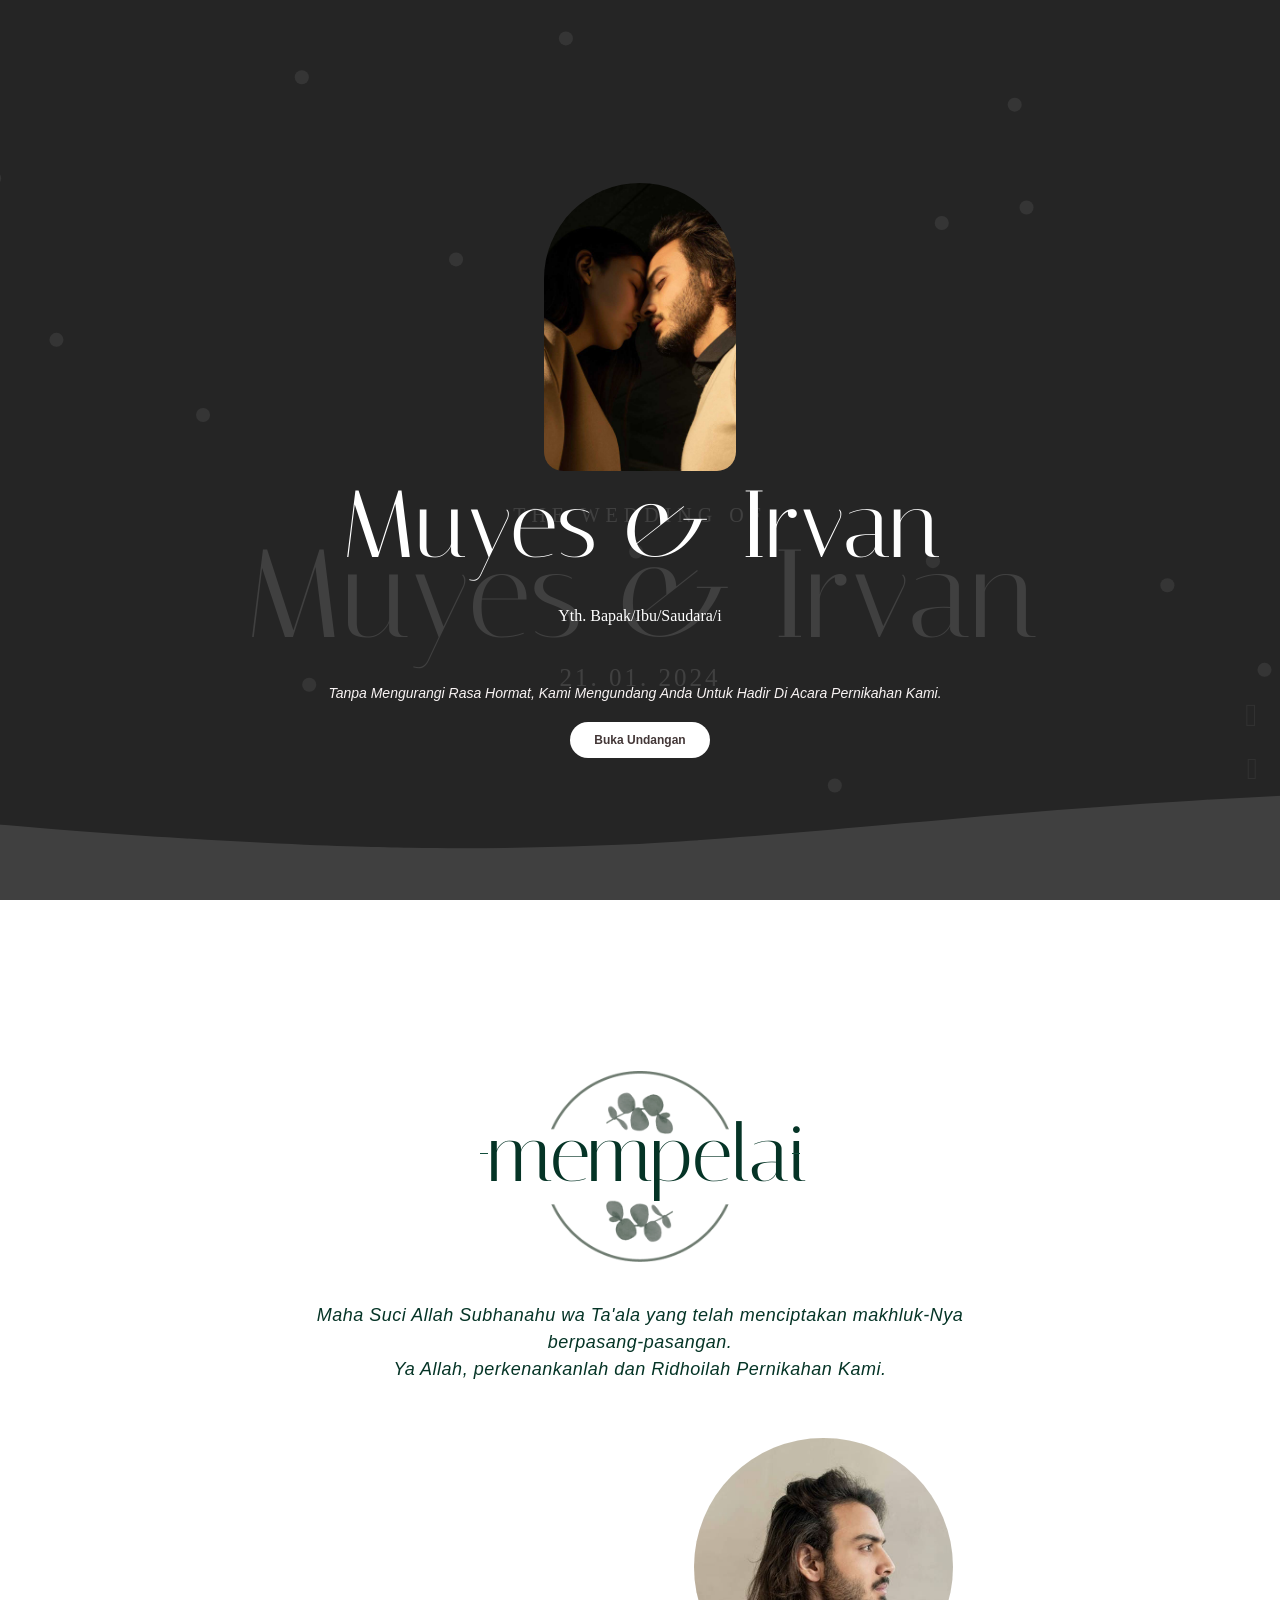
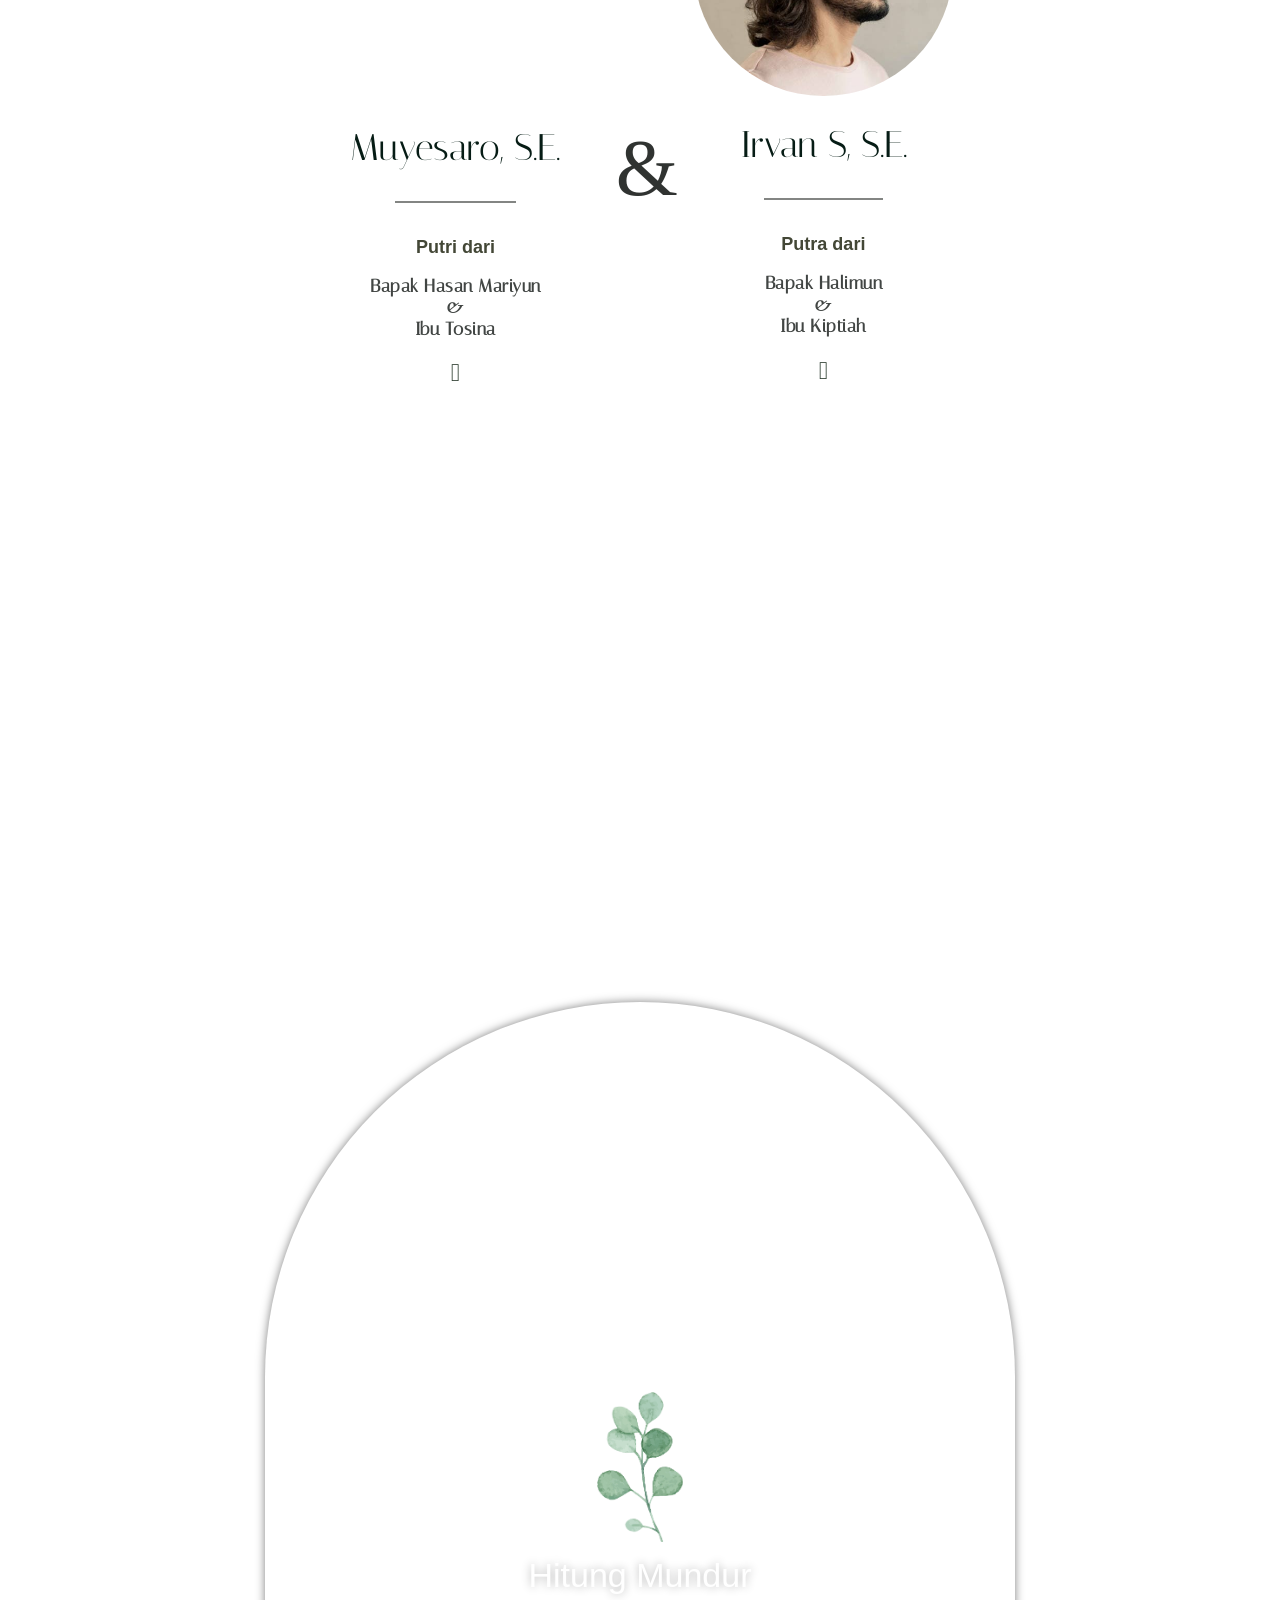
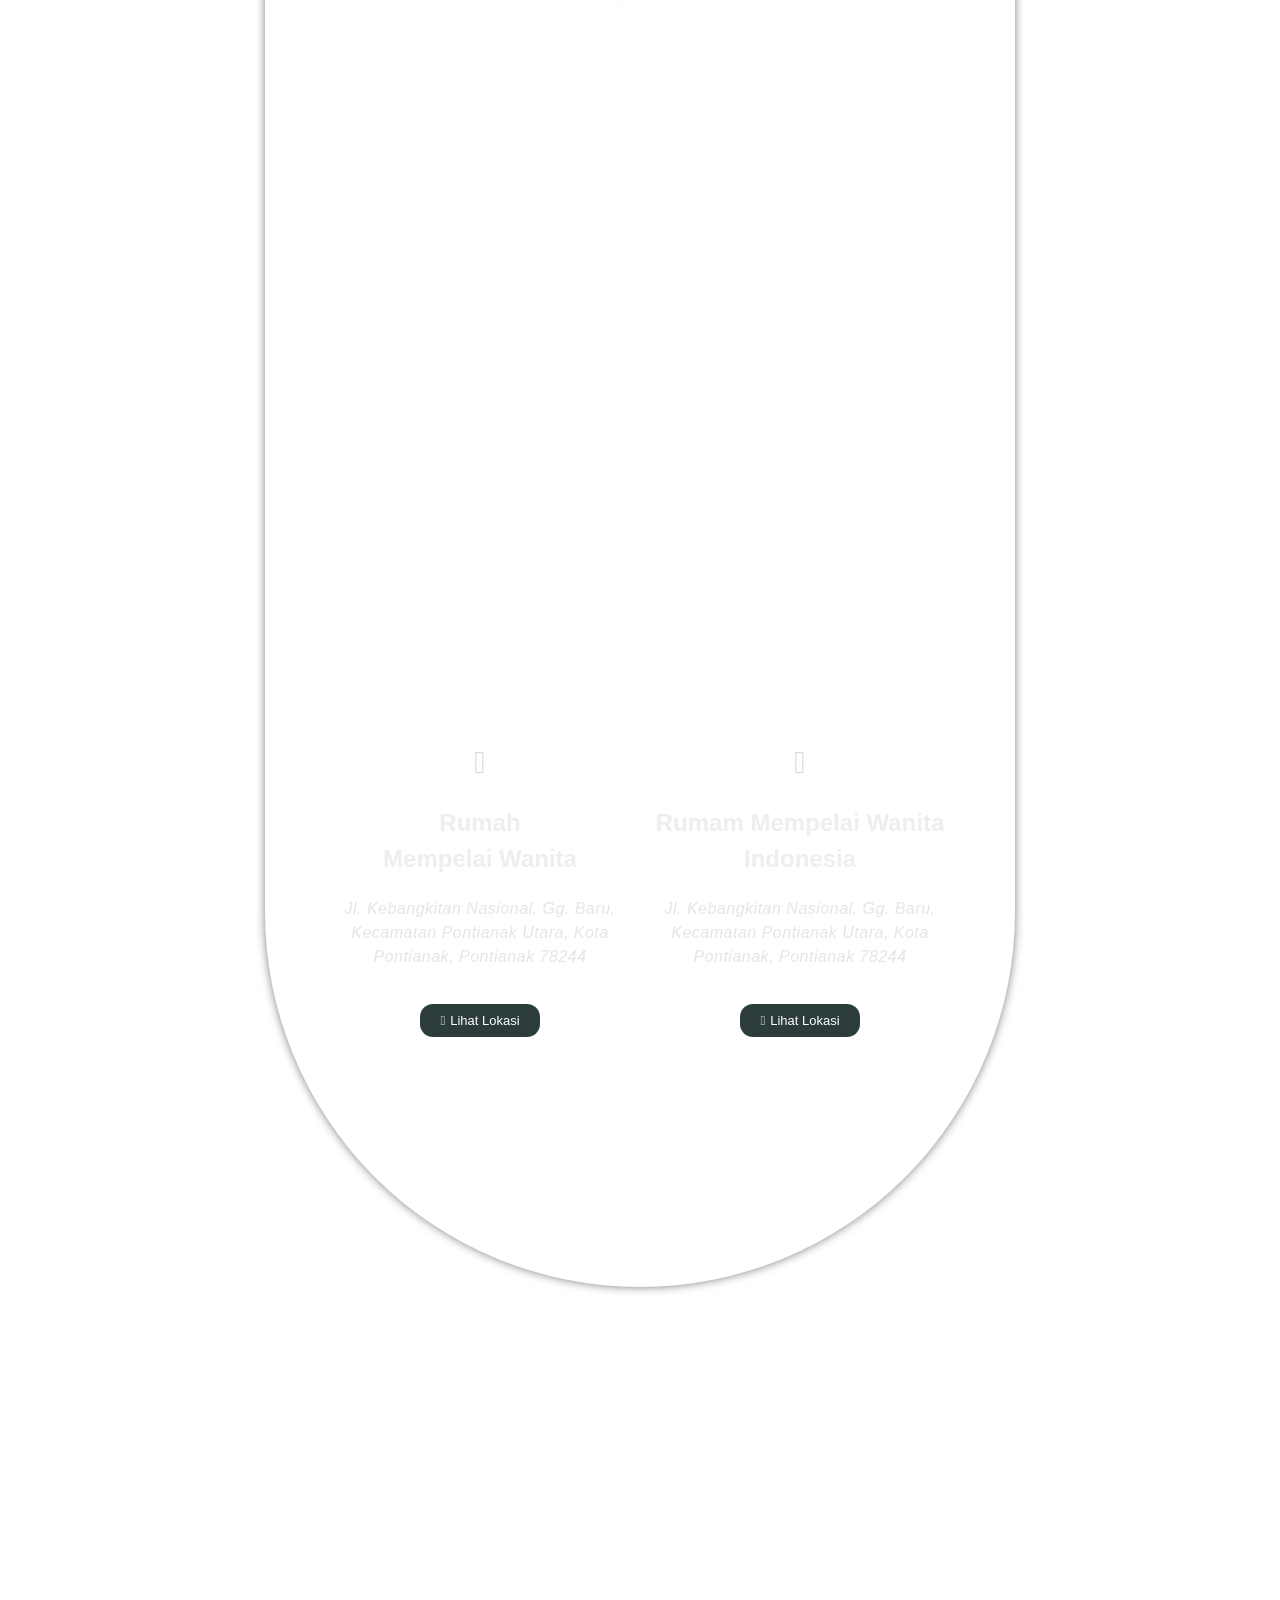
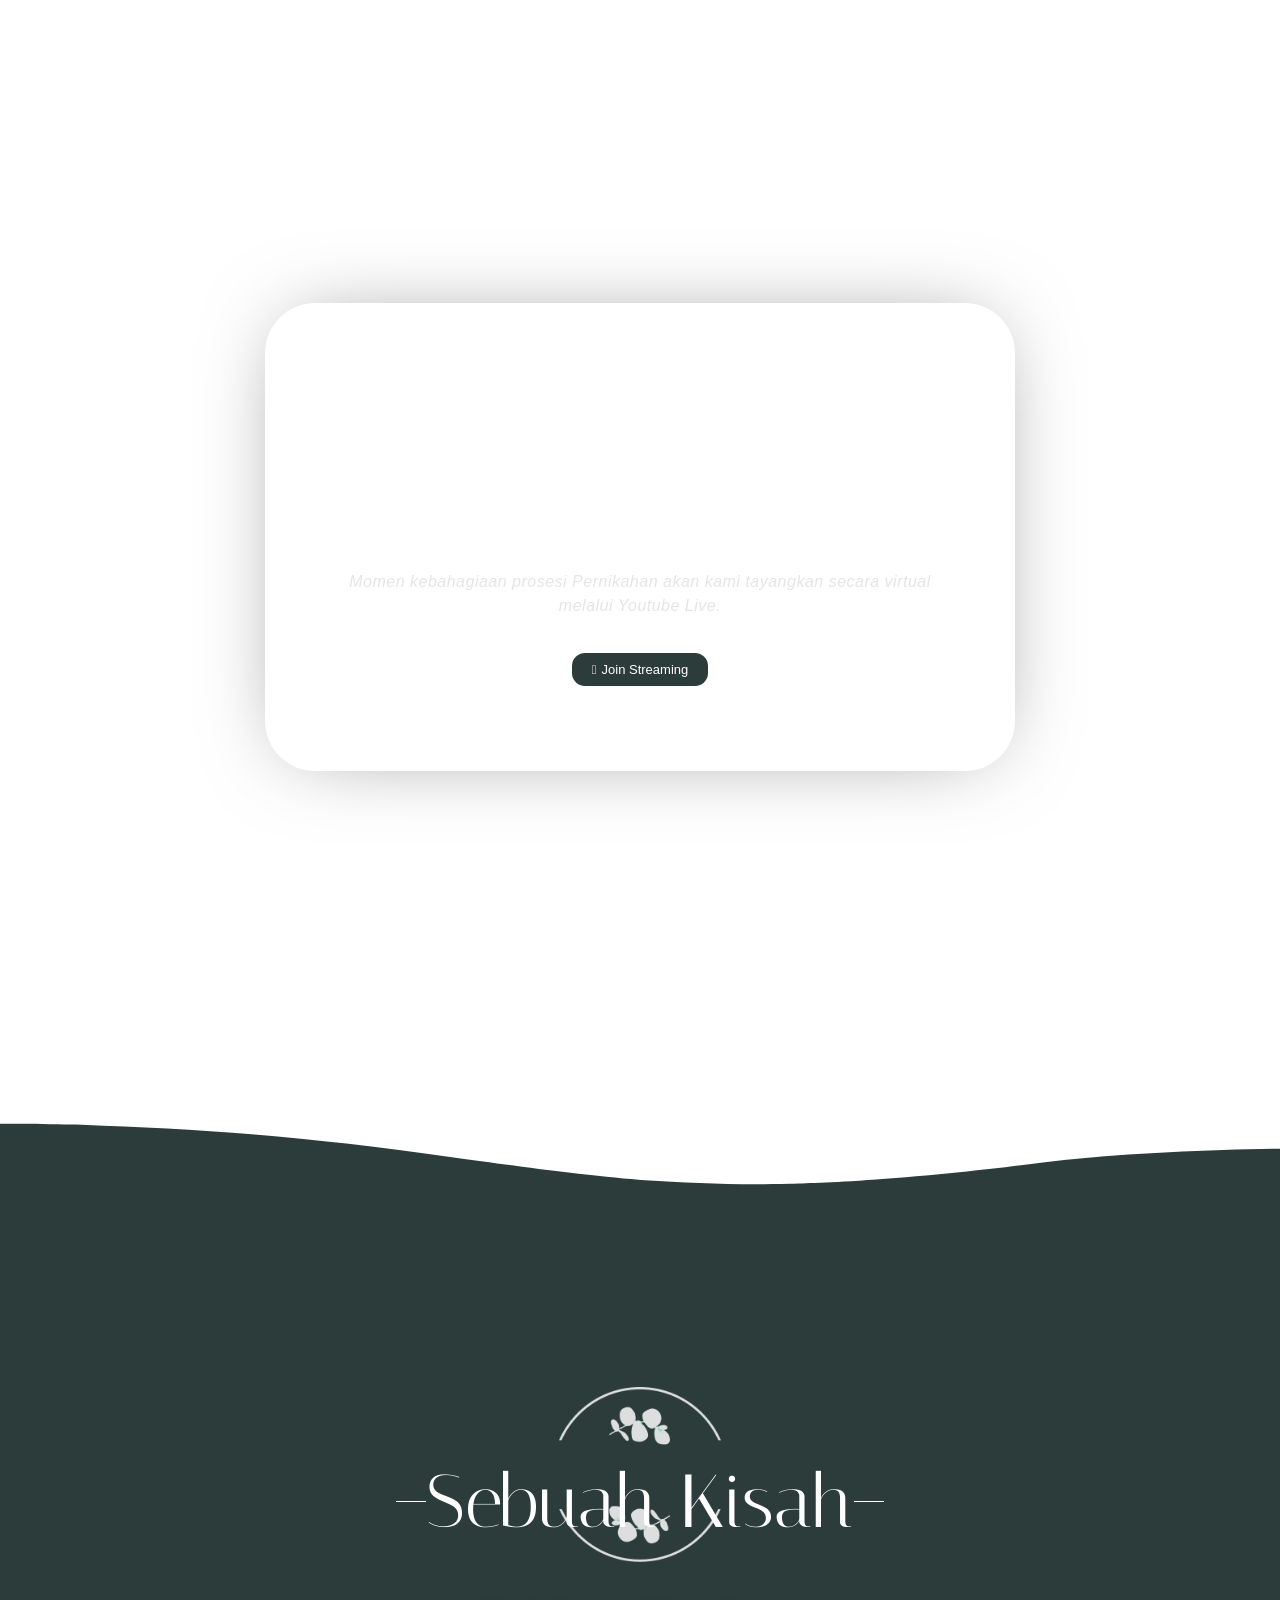
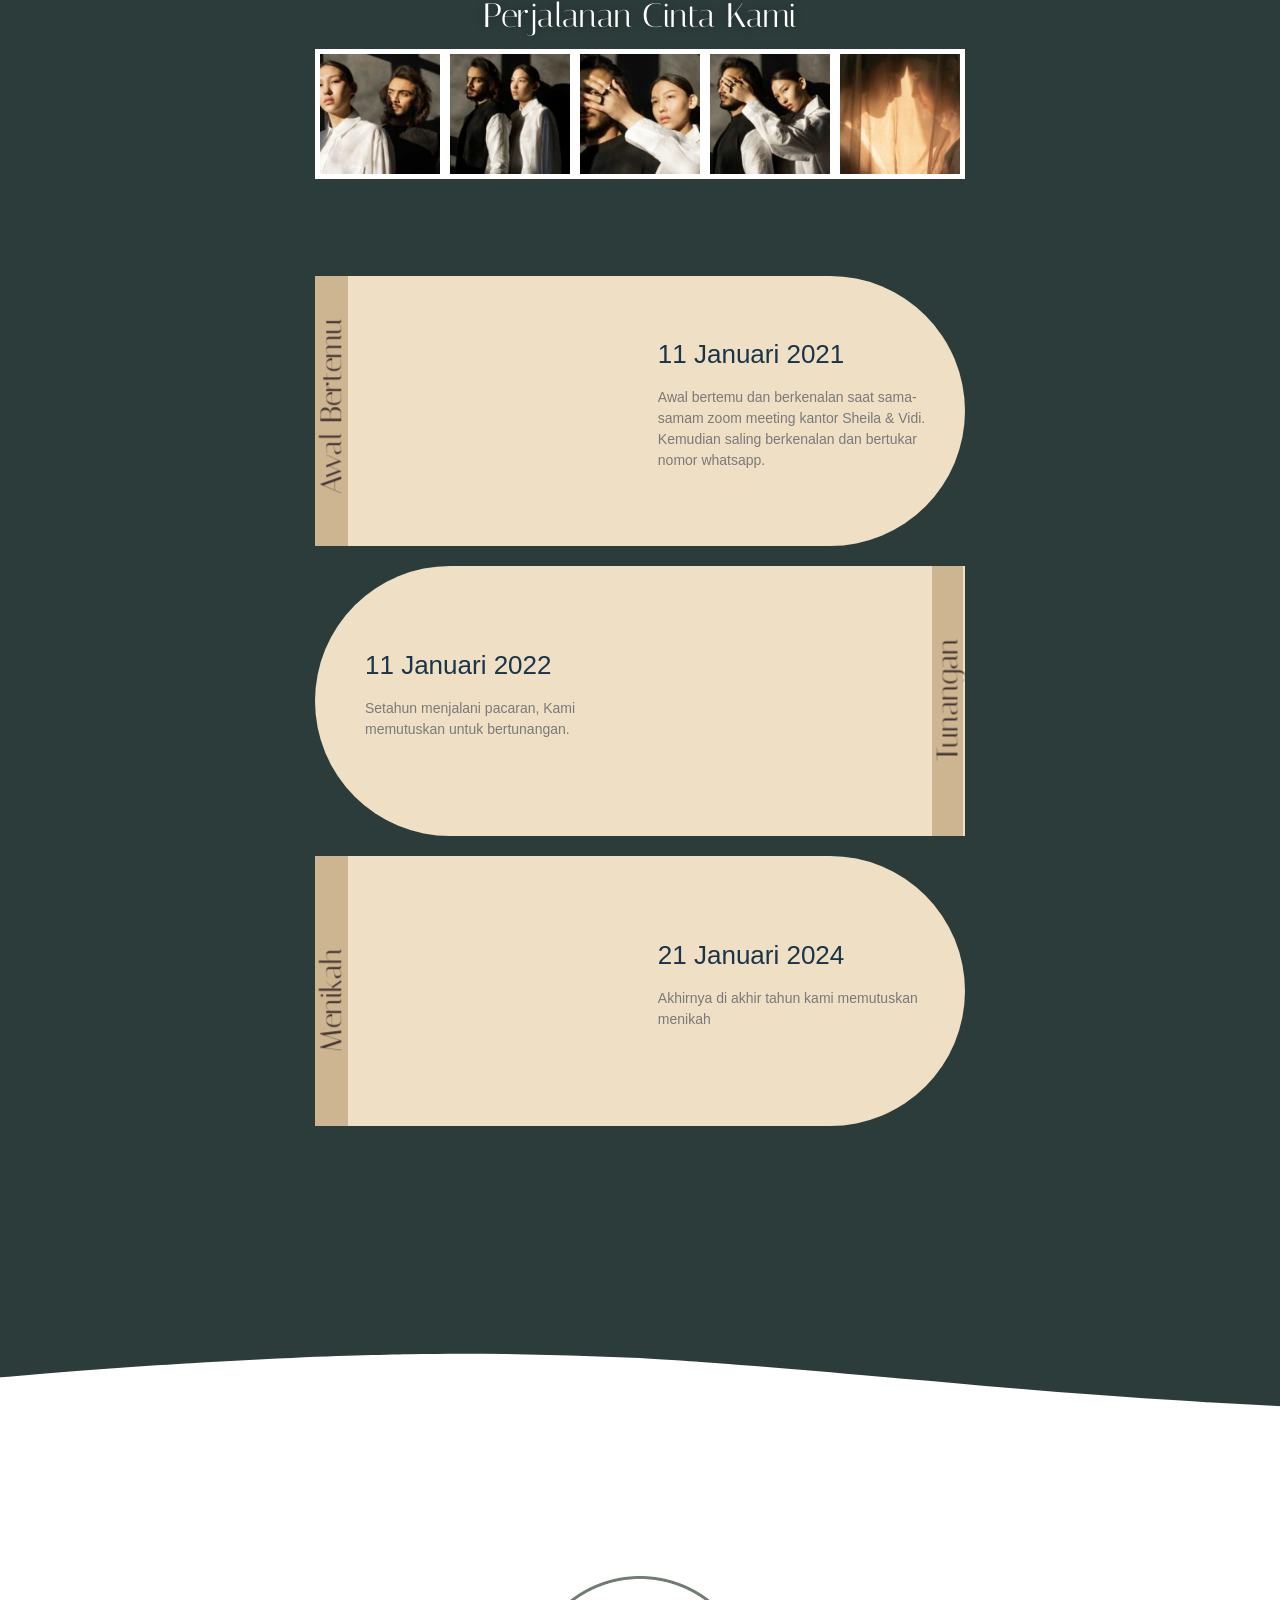
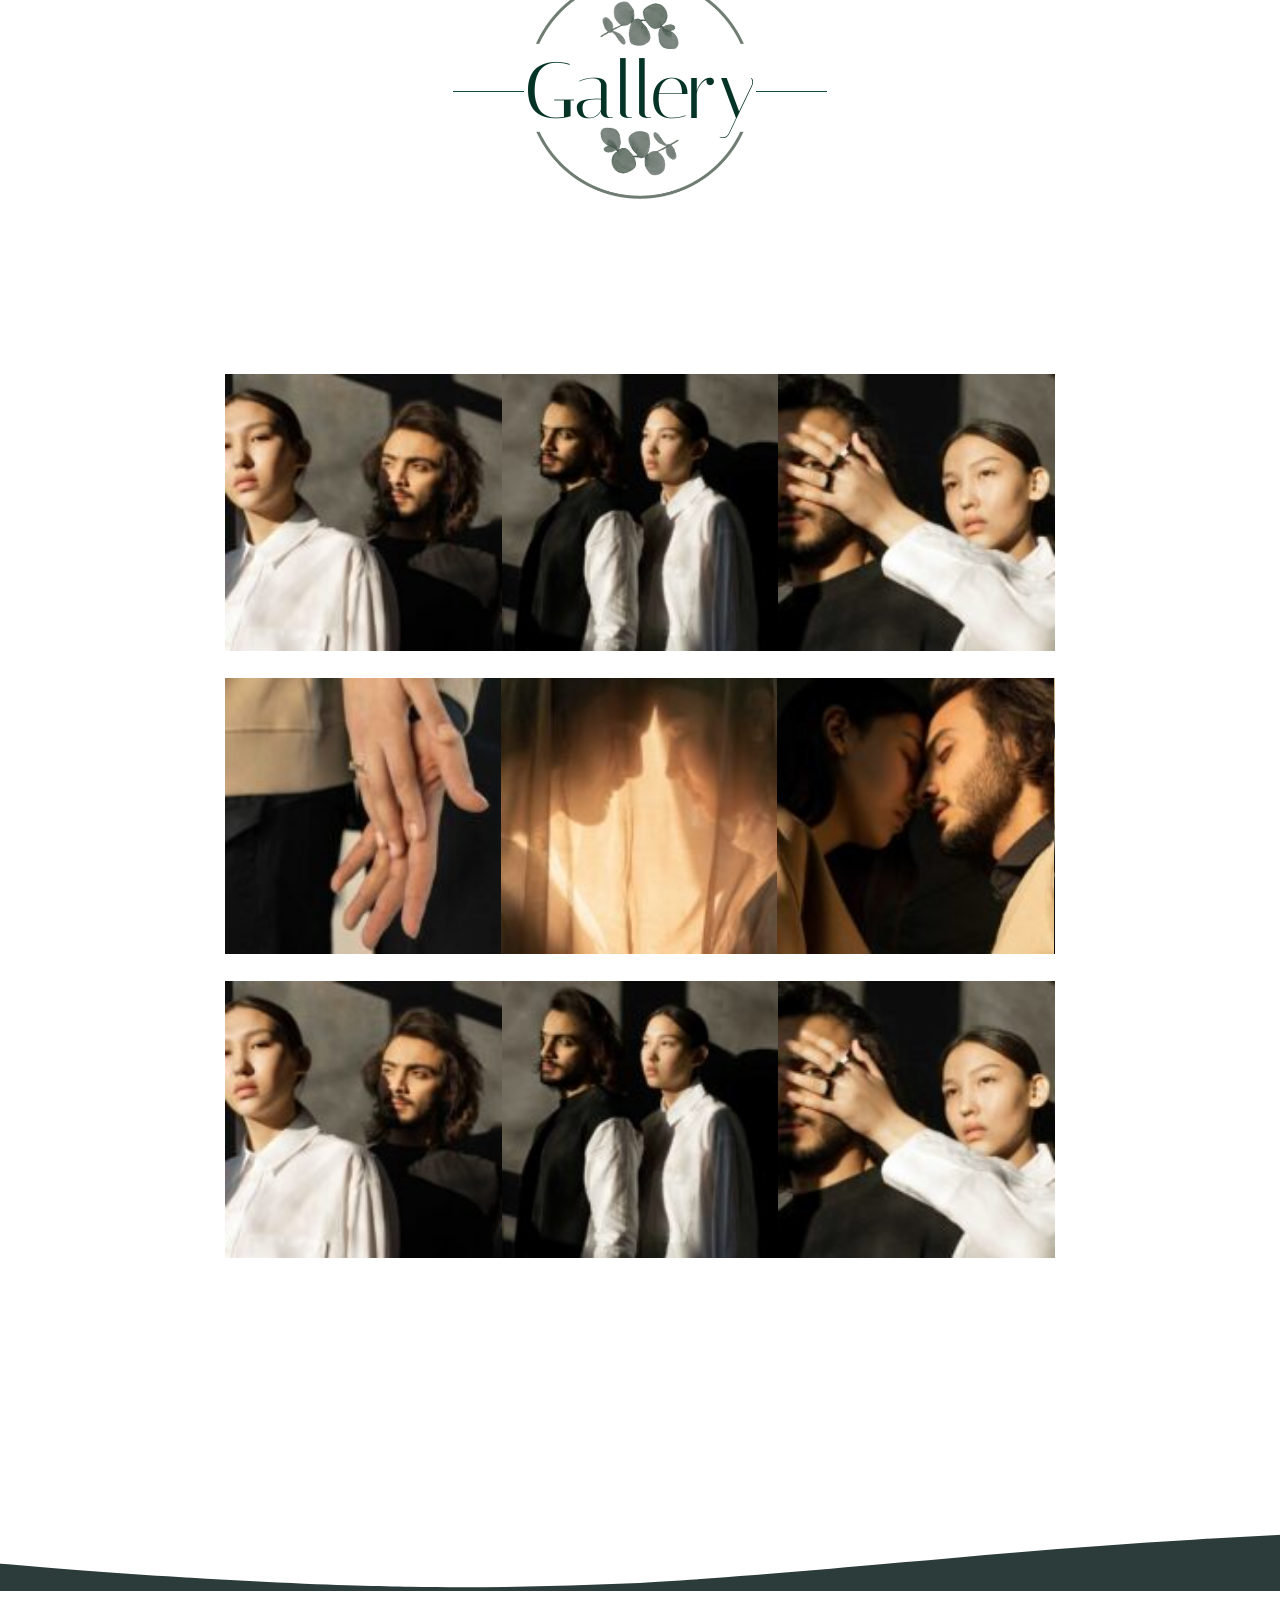
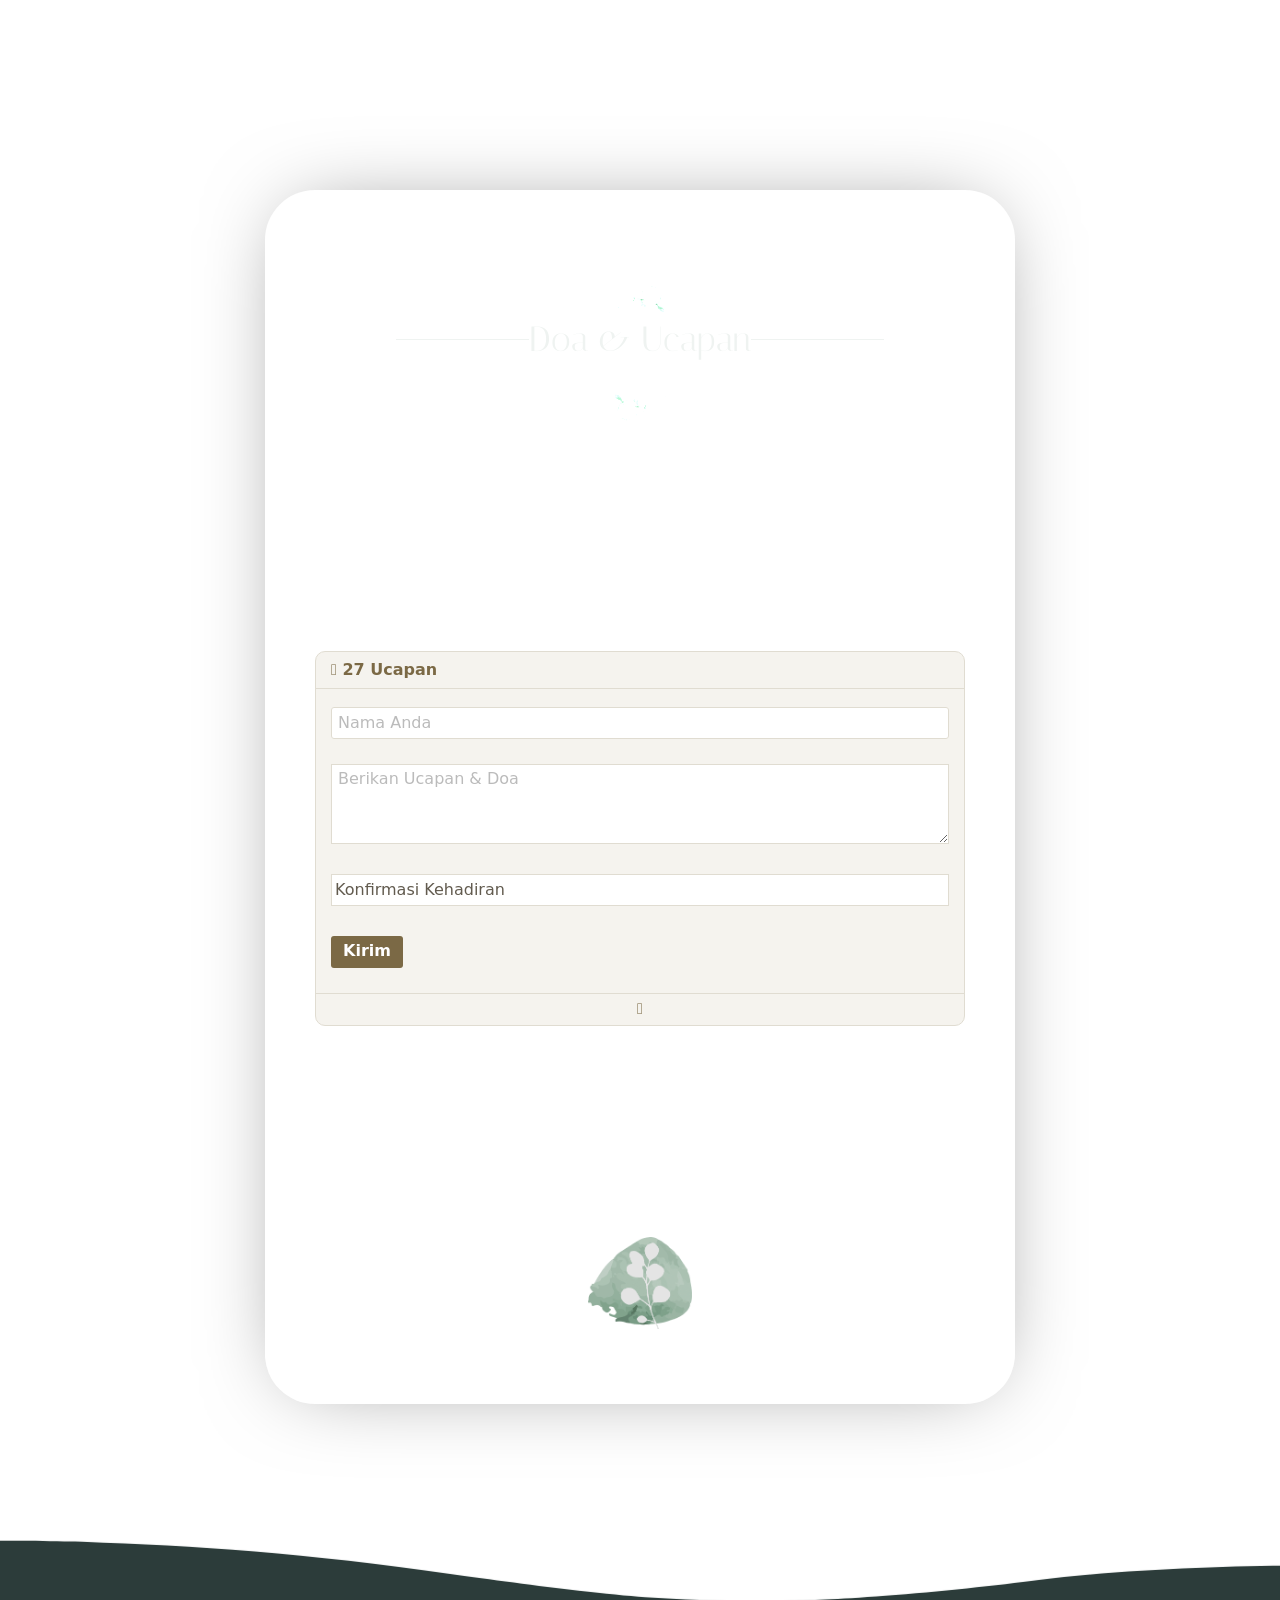
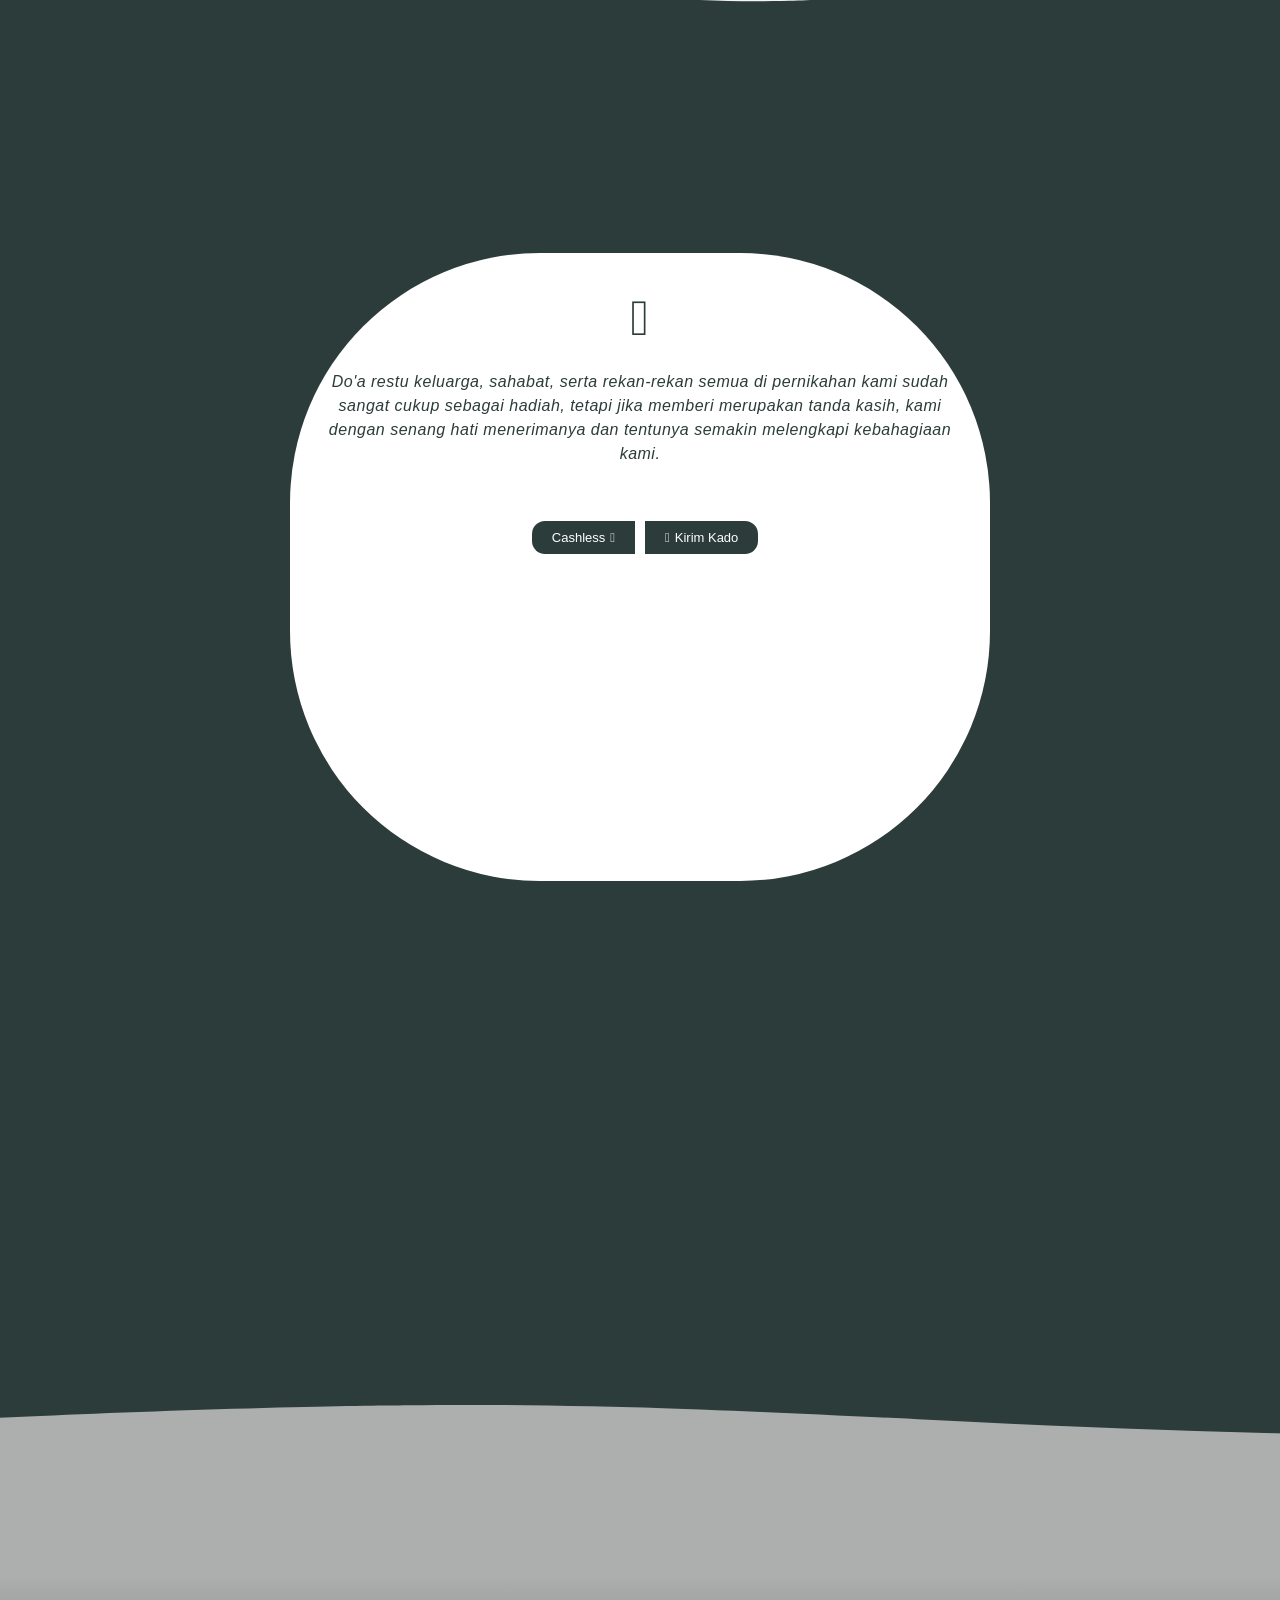
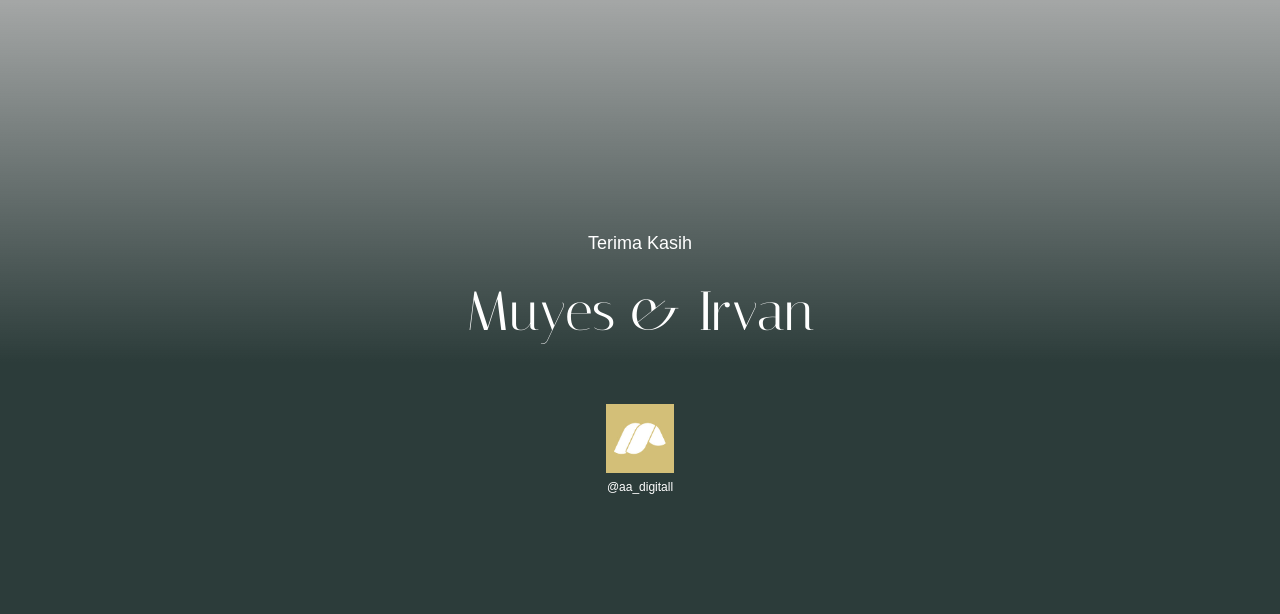
==== commit 10a93865: "Update index.html" ====
--- a/index.html
+++ b/index.html
@@ -45,7 +45,7 @@
 
 	font-family:"italiana";
 	font-display: swap;
-	src: url('s/italiana/v20/QldNNTtLsx4E__B0XQmWaXk.ttf')  format('truetype') !important;
+	src: url('s/italiana/v20/QldNNTtLsx4E__B0XQmWaXk.ttf')  format('truetype') ;
 
          }
  @font-face {
@@ -423,7 +423,7 @@
 				<div class="elementor-element elementor-element-6df7a68 elementor-countdown--label-block wdp-sticky-section-no elementor-invisible elementor-widget elementor-widget-countdown" data-id="6df7a68" data-element_type="widget" data-settings="{&quot;_animation&quot;:&quot;fadeInUp&quot;,&quot;_animation_delay&quot;:500}" data-widget_type="countdown.default">
 				<div class="elementor-widget-container">
 			<style>/*! elementor-pro - v3.6.2 - 14-02-2022 */
-.elementor-widget-countdown .elementor-countdown-expire--message{display:none;padding:20px;text-align:center}.elementor-widget-countdown .elementor-countdown-wrapper{-webkit-box-orient:horizontal;-webkit-box-direction:normal;-ms-flex-direction:row;flex-direction:row}.elementor-widget-countdown .elementor-countdown-item{padding:20px 0;text-align:center;color:#fff}.elementor-widget-countdown .elementor-countdown-digits,.elementor-widget-countdown .elementor-countdown-label{line-height:1}.elementor-widget-countdown .elementor-countdown-digits{font-size:69px}.elementor-widget-countdown .elementor-countdown-label{font-size:19px}.elementor-widget-countdown.elementor-countdown--label-block .elementor-countdown-wrapper{display:-webkit-box;display:-ms-flexbox;display:flex;-webkit-box-pack:center;-ms-flex-pack:center;justify-content:center;margin-right:auto;margin-left:auto}.elementor-widget-countdown.elementor-countdown--label-block .elementor-countdown-digits,.elementor-widget-countdown.elementor-countdown--label-block .elementor-countdown-label{display:block}.elementor-widget-countdown.elementor-countdown--label-block .elementor-countdown-item{-ms-flex-preferred-size:0;flex-basis:0;-webkit-box-flex:1;-ms-flex-positive:1;flex-grow:1}.elementor-widget-countdown.elementor-countdown--label-inline{text-align:center}.elementor-widget-countdown.elementor-countdown--label-inline .elementor-countdown-item{display:inline-block;padding-left:5px;padding-right:5px}</style>		<div class="elementor-countdown-wrapper" data-date="2672448400"><!--ini adalah untuk atur tanggal nikah -->
+.elementor-widget-countdown .elementor-countdown-expire--message{display:none;padding:20px;text-align:center}.elementor-widget-countdown .elementor-countdown-wrapper{-webkit-box-orient:horizontal;-webkit-box-direction:normal;-ms-flex-direction:row;flex-direction:row}.elementor-widget-countdown .elementor-countdown-item{padding:20px 0;text-align:center;color:#fff}.elementor-widget-countdown .elementor-countdown-digits,.elementor-widget-countdown .elementor-countdown-label{line-height:1}.elementor-widget-countdown .elementor-countdown-digits{font-size:69px}.elementor-widget-countdown .elementor-countdown-label{font-size:19px}.elementor-widget-countdown.elementor-countdown--label-block .elementor-countdown-wrapper{display:-webkit-box;display:-ms-flexbox;display:flex;-webkit-box-pack:center;-ms-flex-pack:center;justify-content:center;margin-right:auto;margin-left:auto}.elementor-widget-countdown.elementor-countdown--label-block .elementor-countdown-digits,.elementor-widget-countdown.elementor-countdown--label-block .elementor-countdown-label{display:block}.elementor-widget-countdown.elementor-countdown--label-block .elementor-countdown-item{-ms-flex-preferred-size:0;flex-basis:0;-webkit-box-flex:1;-ms-flex-positive:1;flex-grow:1}.elementor-widget-countdown.elementor-countdown--label-inline{text-align:center}.elementor-widget-countdown.elementor-countdown--label-inline .elementor-countdown-item{display:inline-block;padding-left:5px;padding-right:5px}</style>		<div class="elementor-countdown-wrapper" data-date="1672448400"><!--ini adalah untuk atur tanggal nikah -->
 			<div class="elementor-countdown-item"><span class="elementor-countdown-digits elementor-countdown-days"></span> <span class="elementor-countdown-label">Hari</span></div><div class="elementor-countdown-item"><span class="elementor-countdown-digits elementor-countdown-hours"></span> <span class="elementor-countdown-label">Jam</span></div><div class="elementor-countdown-item"><span class="elementor-countdown-digits elementor-countdown-minutes"></span> <span class="elementor-countdown-label">Menit</span></div><div class="elementor-countdown-item"><span class="elementor-countdown-digits elementor-countdown-seconds"></span> <span class="elementor-countdown-label">Detik</span></div>		</div>
 				</div>
 				</div>
@@ -495,7 +495,7 @@
 .elementor-counter .elementor-counter-number-wrapper{display:-webkit-box;display:-ms-flexbox;display:flex;font-size:69px;font-weight:600;line-height:1}.elementor-counter .elementor-counter-number-prefix,.elementor-counter .elementor-counter-number-suffix{-webkit-box-flex:1;-ms-flex-positive:1;flex-grow:1;white-space:pre-wrap}.elementor-counter .elementor-counter-number-prefix{text-align:right}.elementor-counter .elementor-counter-number-suffix{text-align:left}.elementor-counter .elementor-counter-title{text-align:center;font-size:19px;font-weight:400;line-height:2.5}</style>		<div class="elementor-counter">
 			<div class="elementor-counter-number-wrapper">
 				<span class="elementor-counter-number-prefix"></span>
-				<span class="elementor-counter-number" data-duration="2500" data-to-value="31" data-from-value="0">0</span>
+				<span class="elementor-counter-number" data-duration="2500" data-to-value="18" data-from-value="0">0</span>
 				<span class="elementor-counter-number-suffix"></span>
 			</div>
 					</div>
@@ -543,7 +543,7 @@
 				<div class="elementor-element elementor-element-79b38612 wdp-sticky-section-no elementor-widget elementor-widget-heading" data-id="79b38612" data-element_type="widget" data-widget_type="heading.default">
 				<div class="elementor-widget-container">
 			<h2 class="elementor-heading-title elementor-size-default">Rumah<br>
-Wanita</h2>		</div>
+Mempelai Wanita</h2>		</div>
 				</div>
 				<div class="elementor-element elementor-element-4315ba8b animated-slow wdp-sticky-section-no elementor-invisible elementor-widget elementor-widget-heading" data-id="4315ba8b" data-element_type="widget" data-settings="{&quot;_animation&quot;:&quot;zoomIn&quot;,&quot;_animation_delay&quot;:100}" data-widget_type="heading.default">
 				<div class="elementor-widget-container">
@@ -607,7 +607,7 @@
 					<div class="elementor-counter">
 			<div class="elementor-counter-number-wrapper">
 				<span class="elementor-counter-number-prefix"></span>
-				<span class="elementor-counter-number" data-duration="2500" data-to-value="31" data-from-value="0">0</span>
+				<span class="elementor-counter-number" data-duration="2500" data-to-value="21" data-from-value="0">0</span>
 				<span class="elementor-counter-number-suffix"></span>
 			</div>
 					</div>
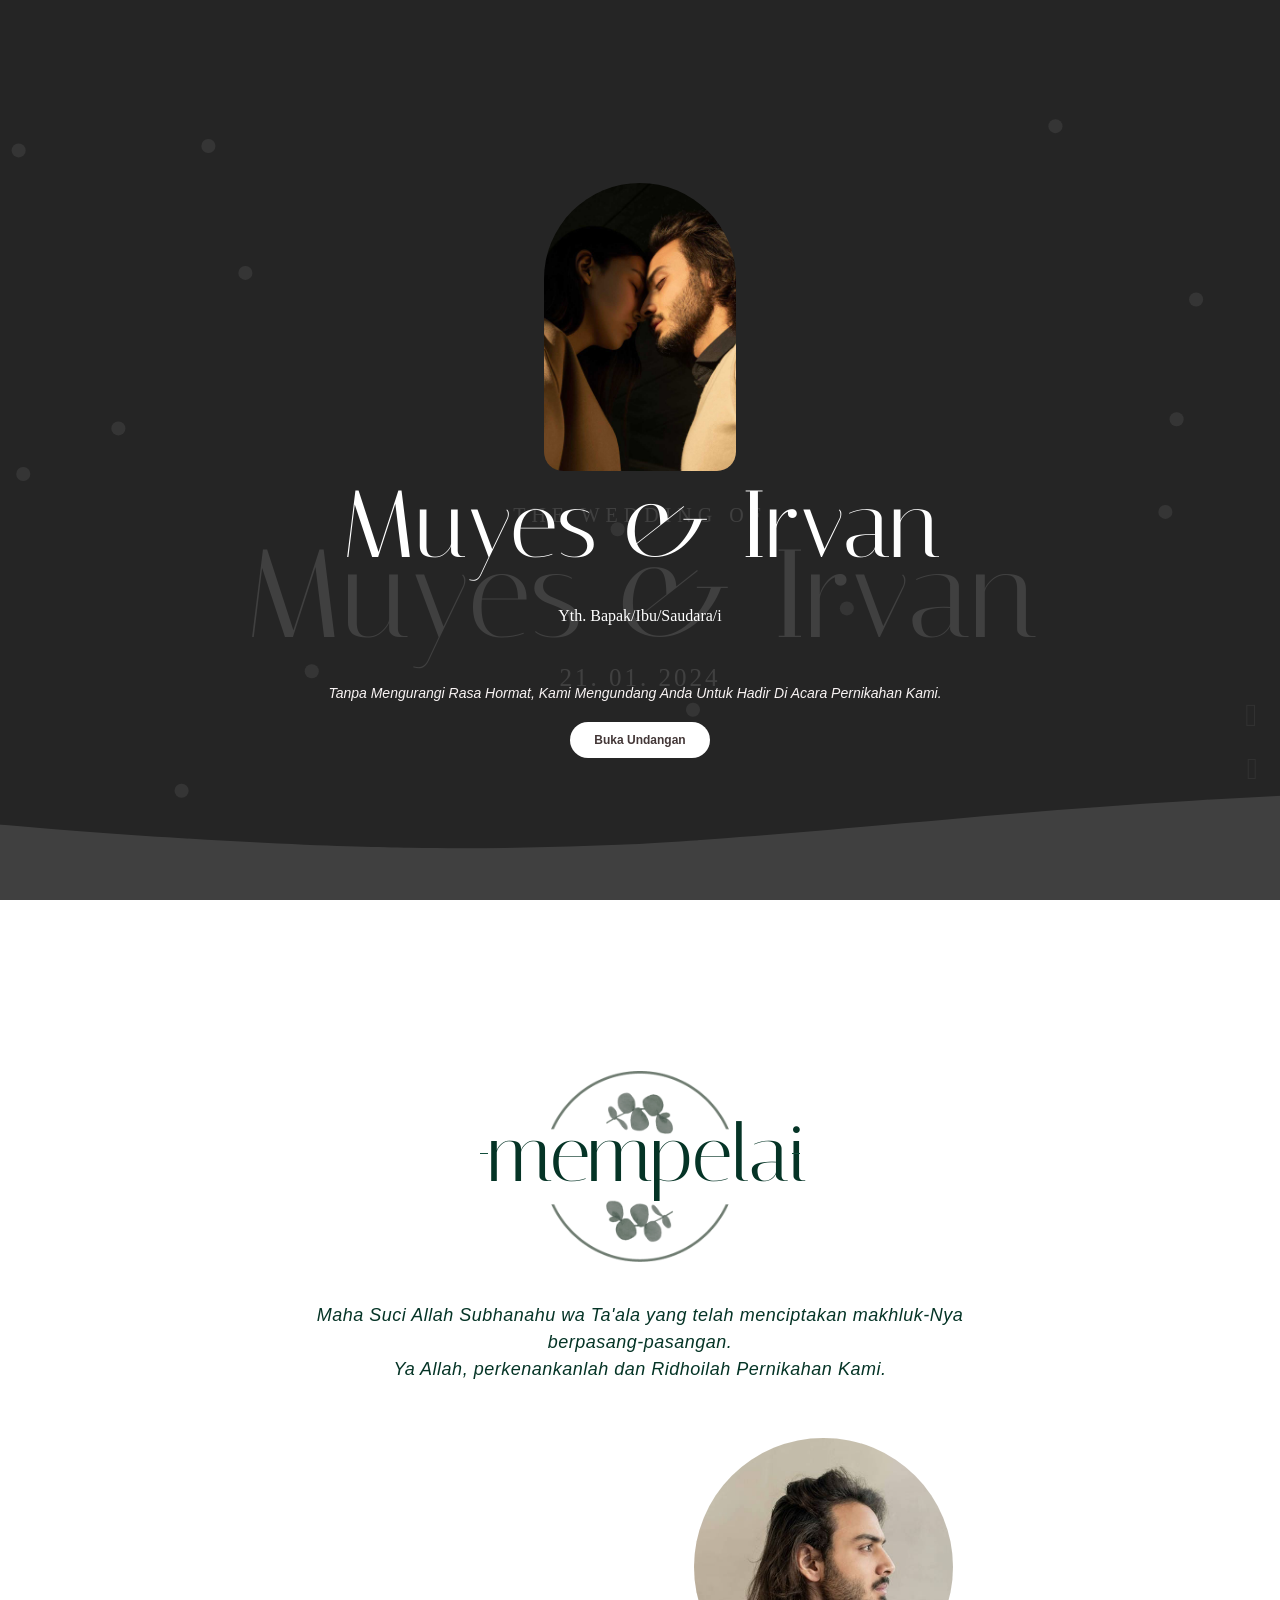
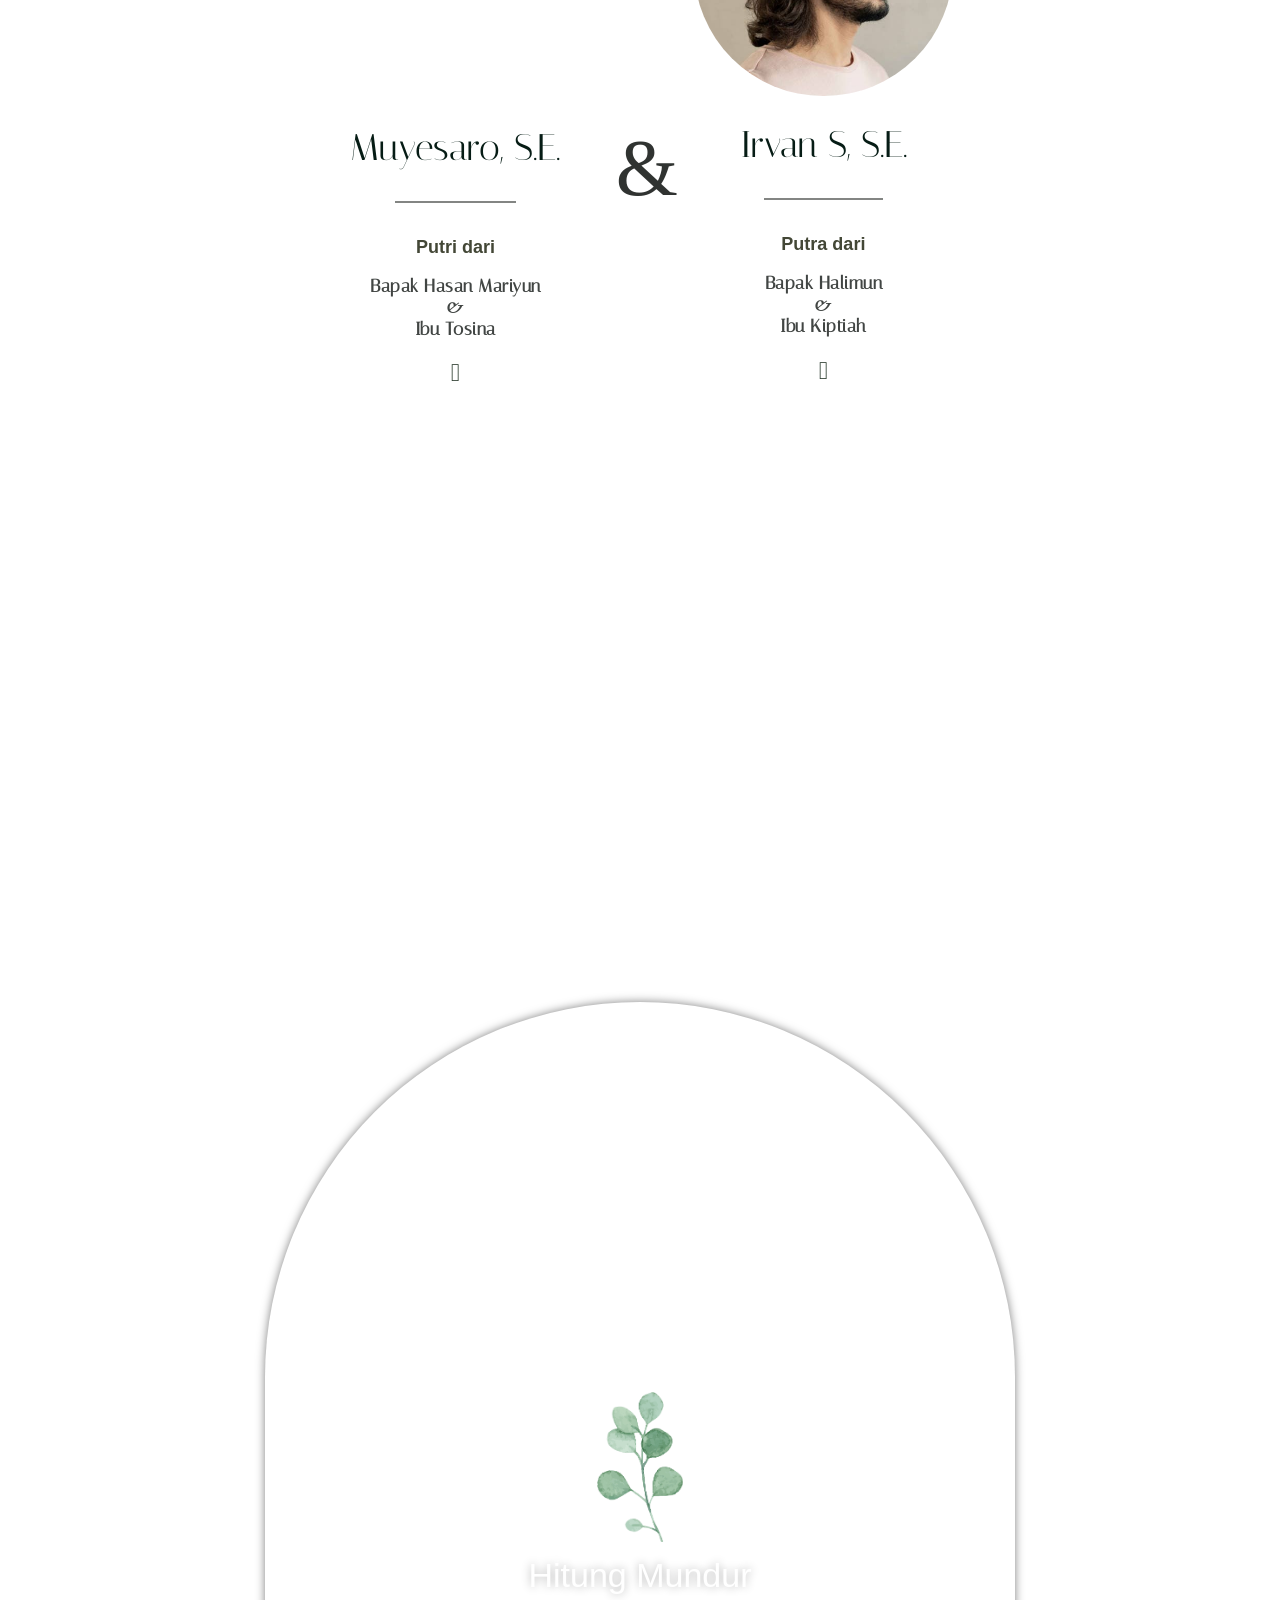
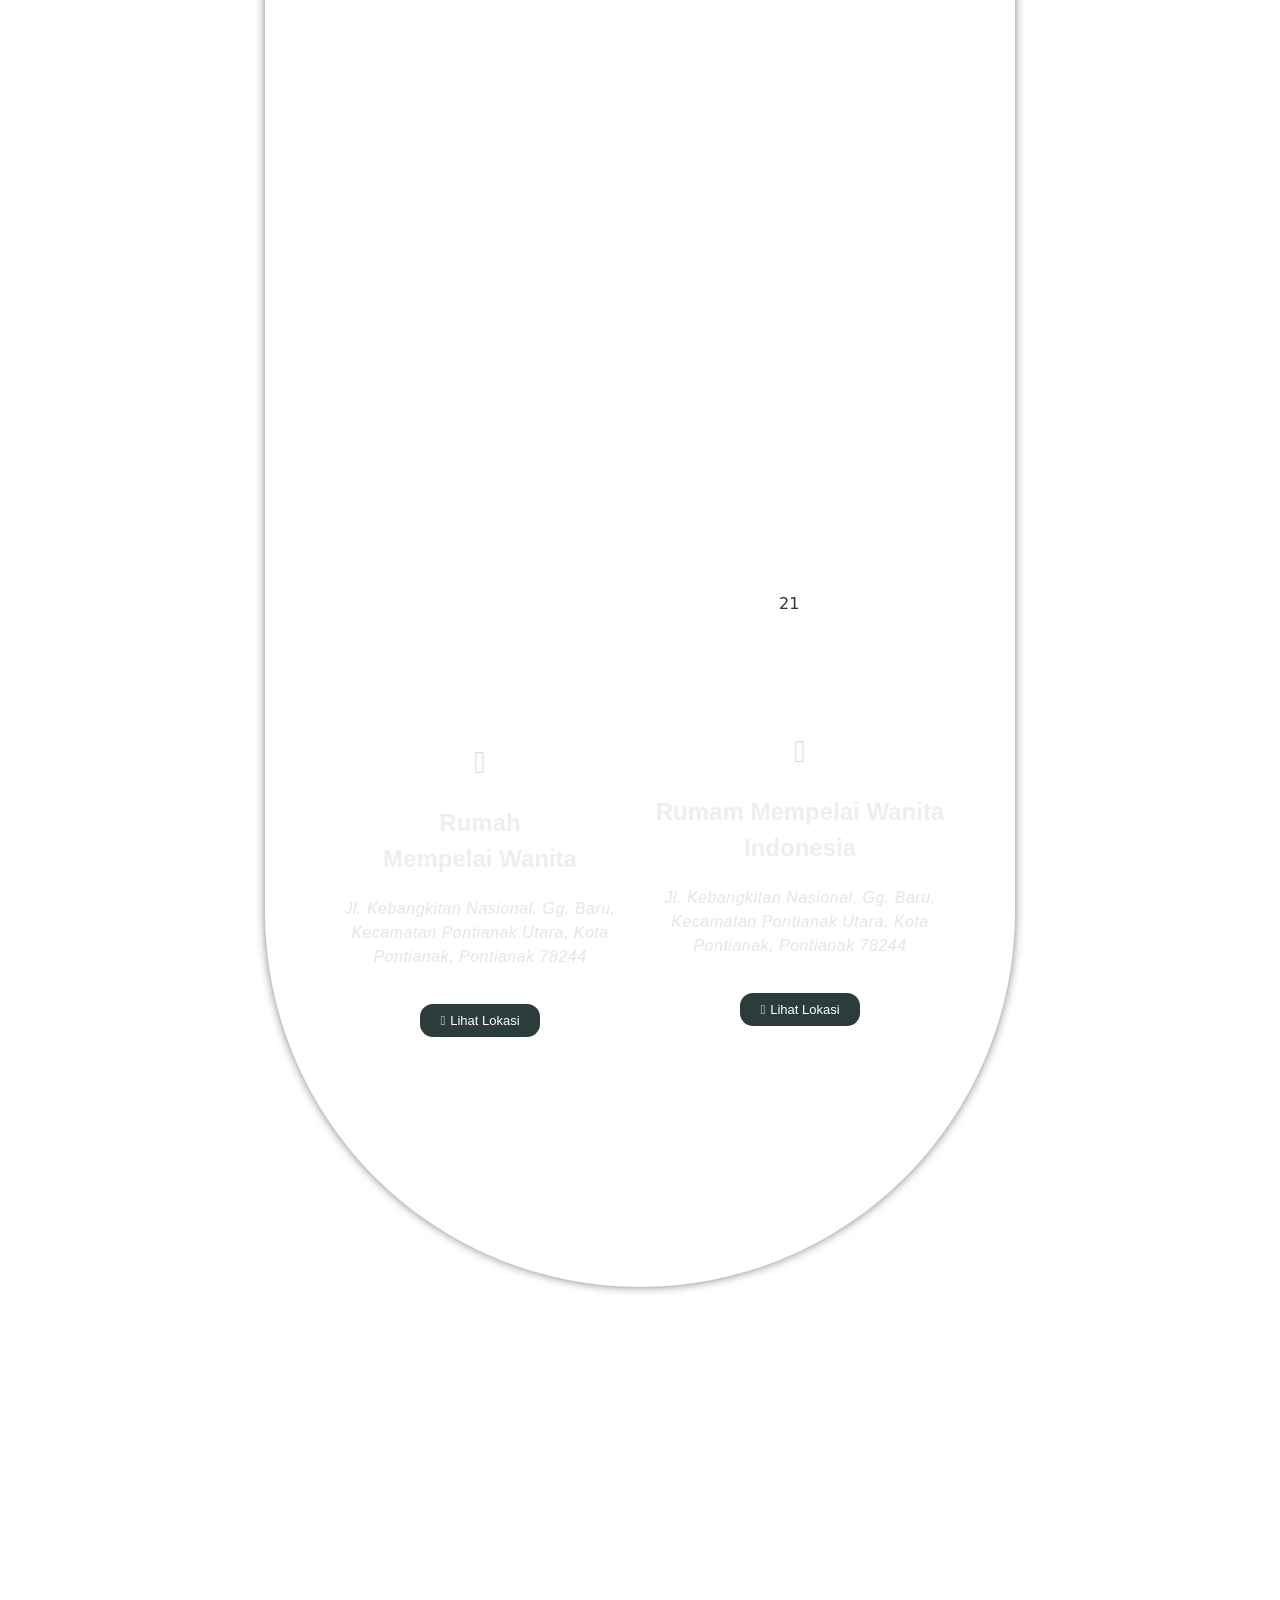
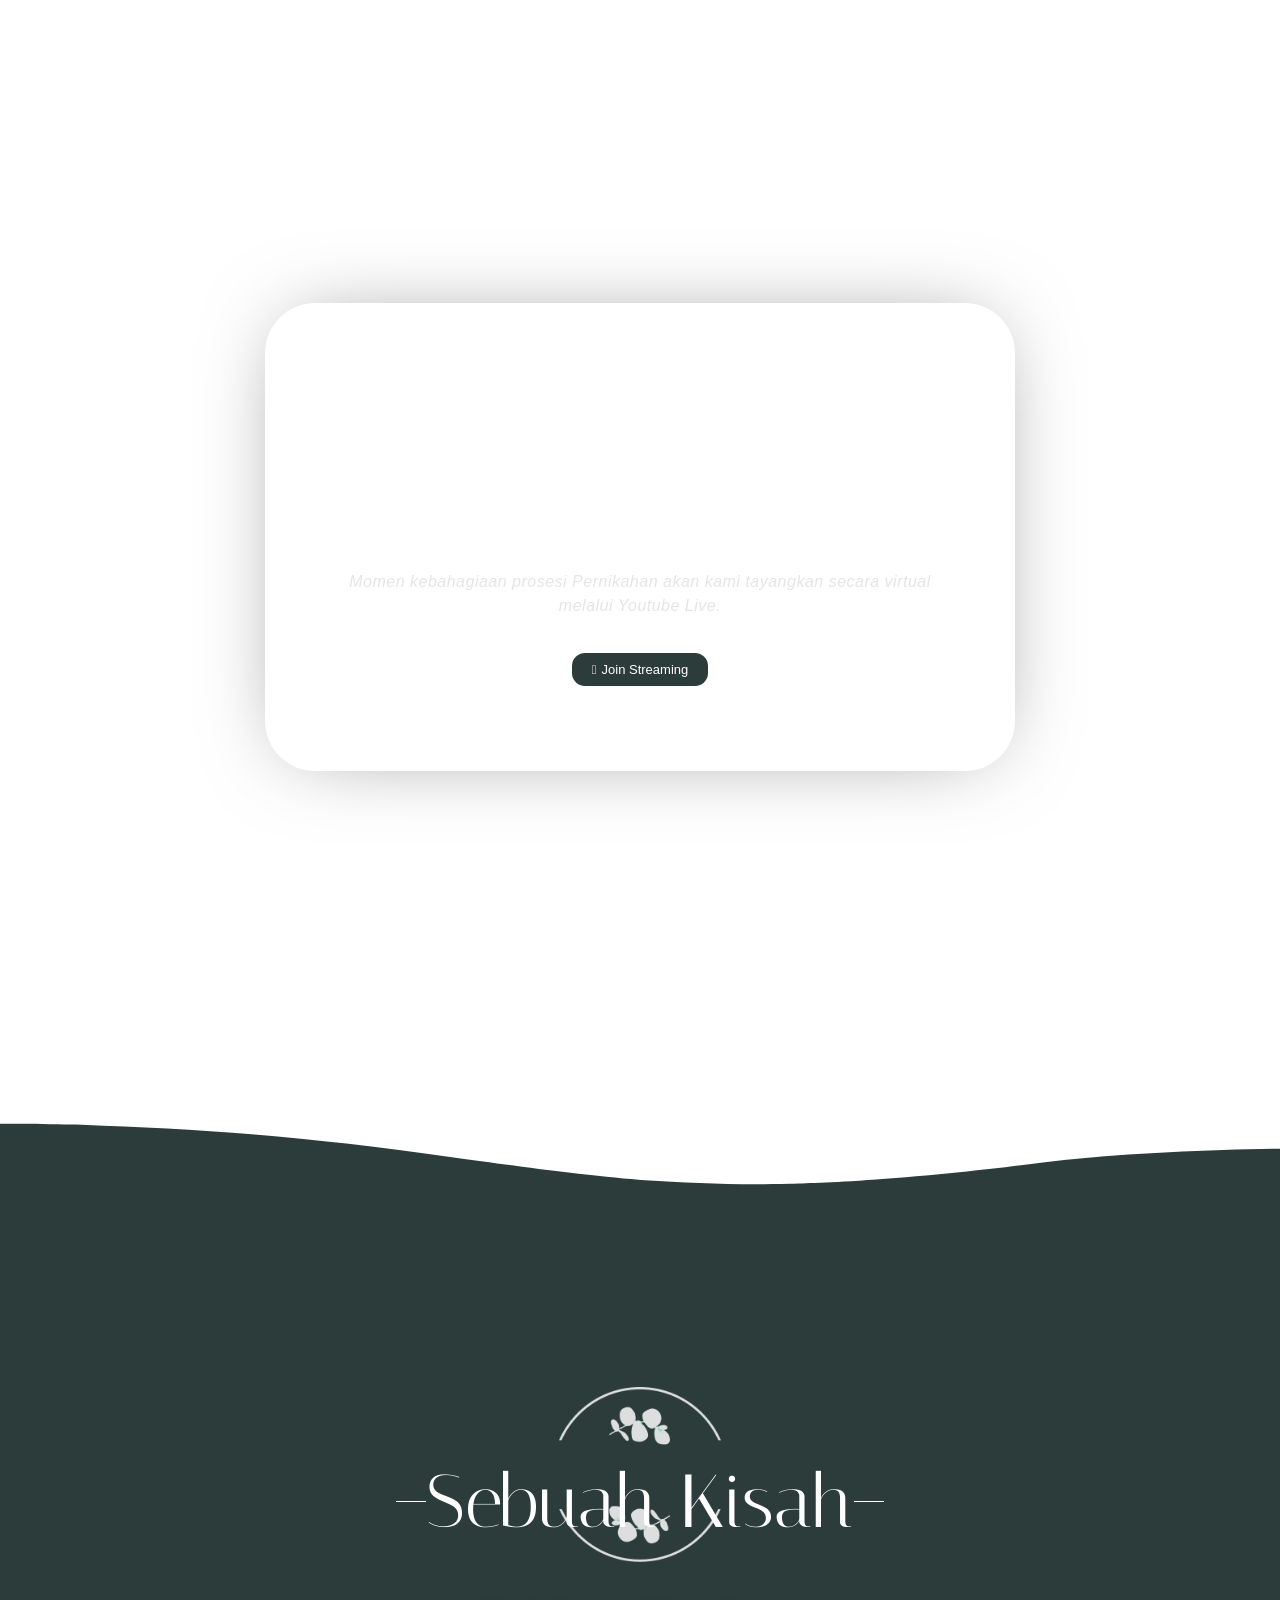
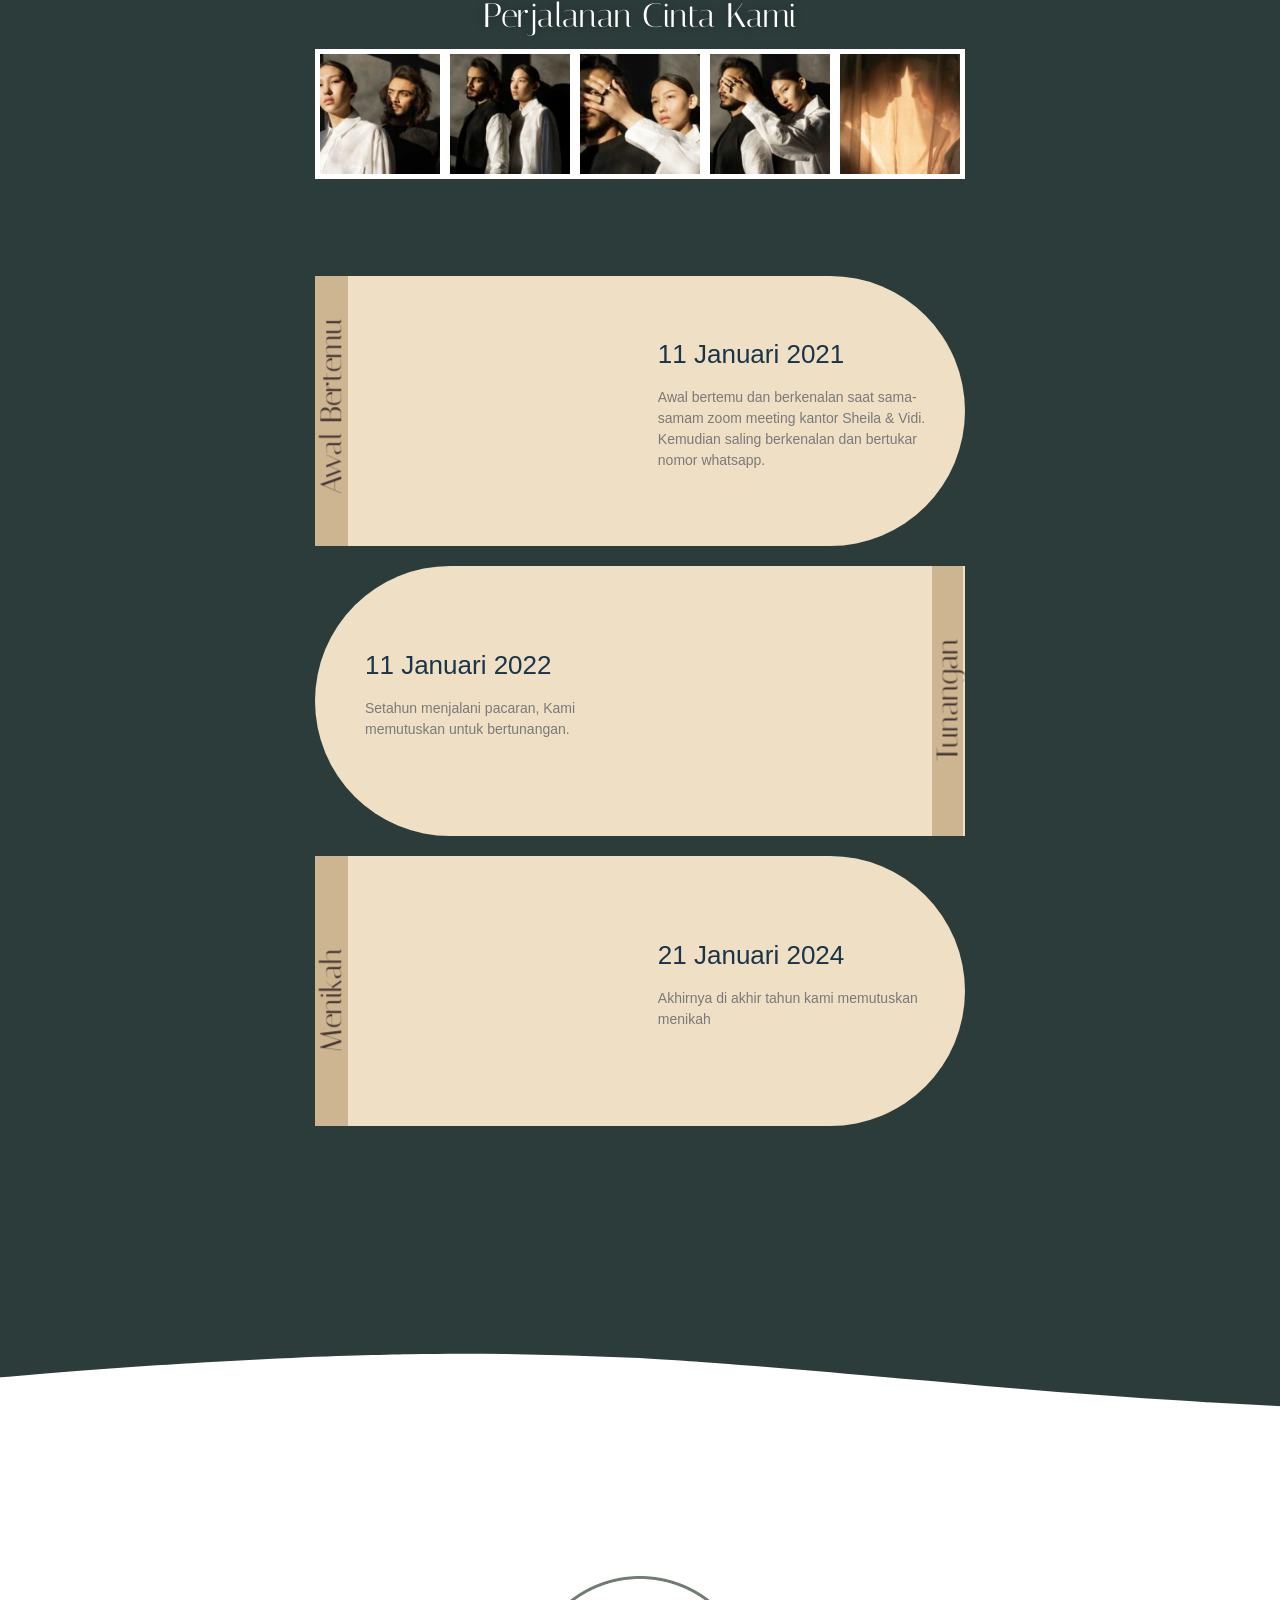
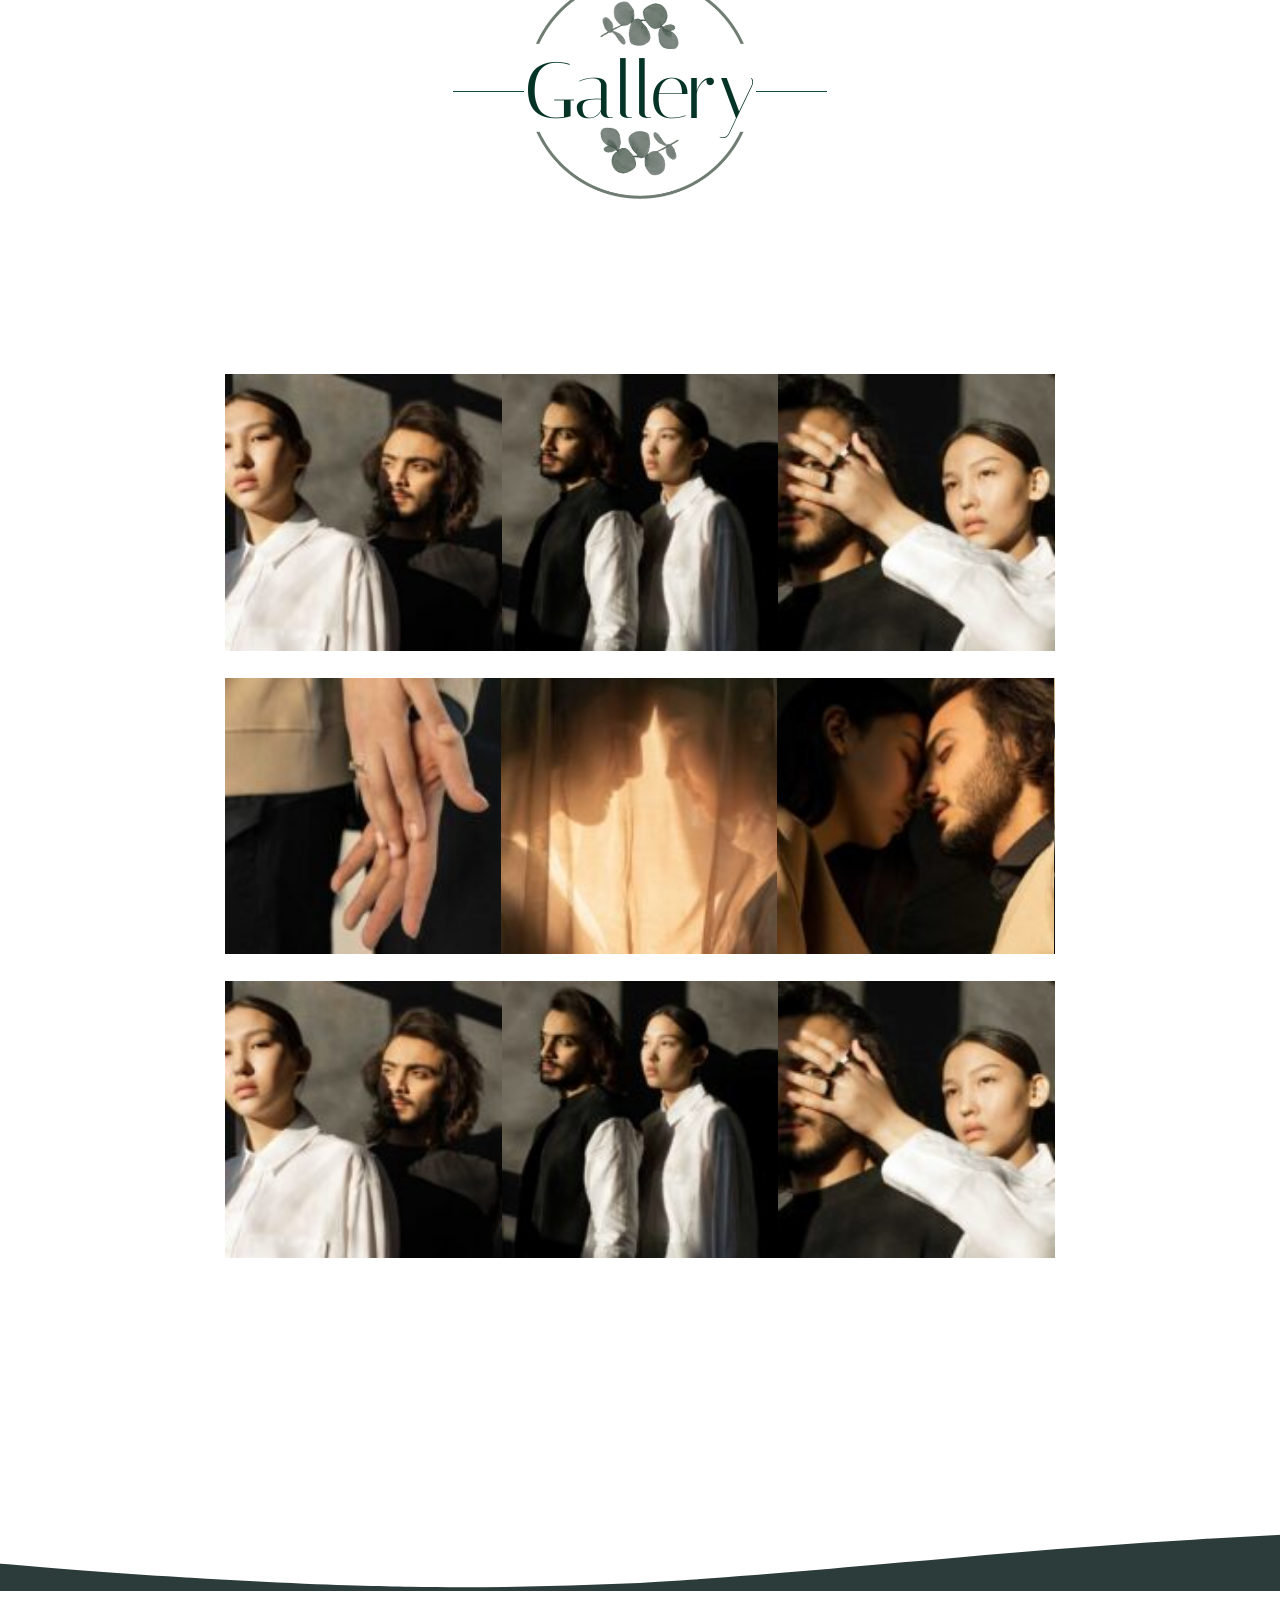
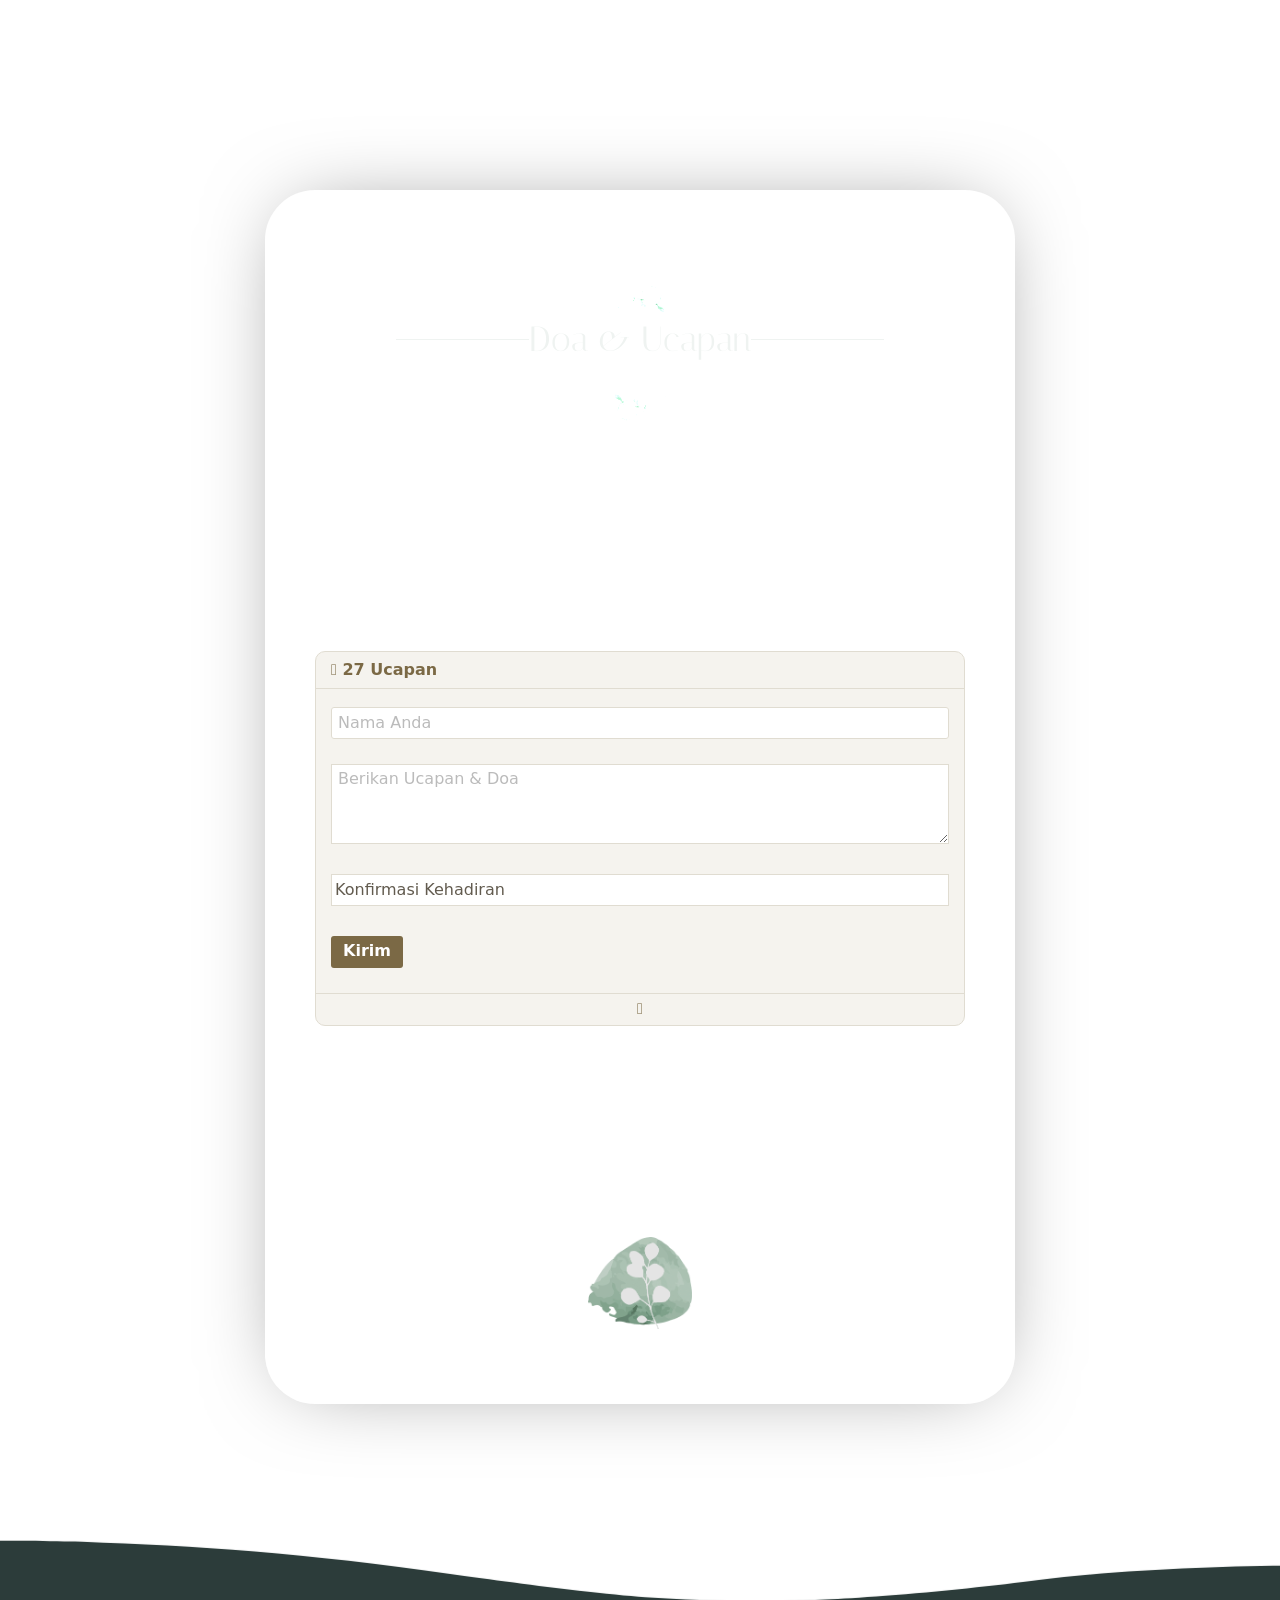
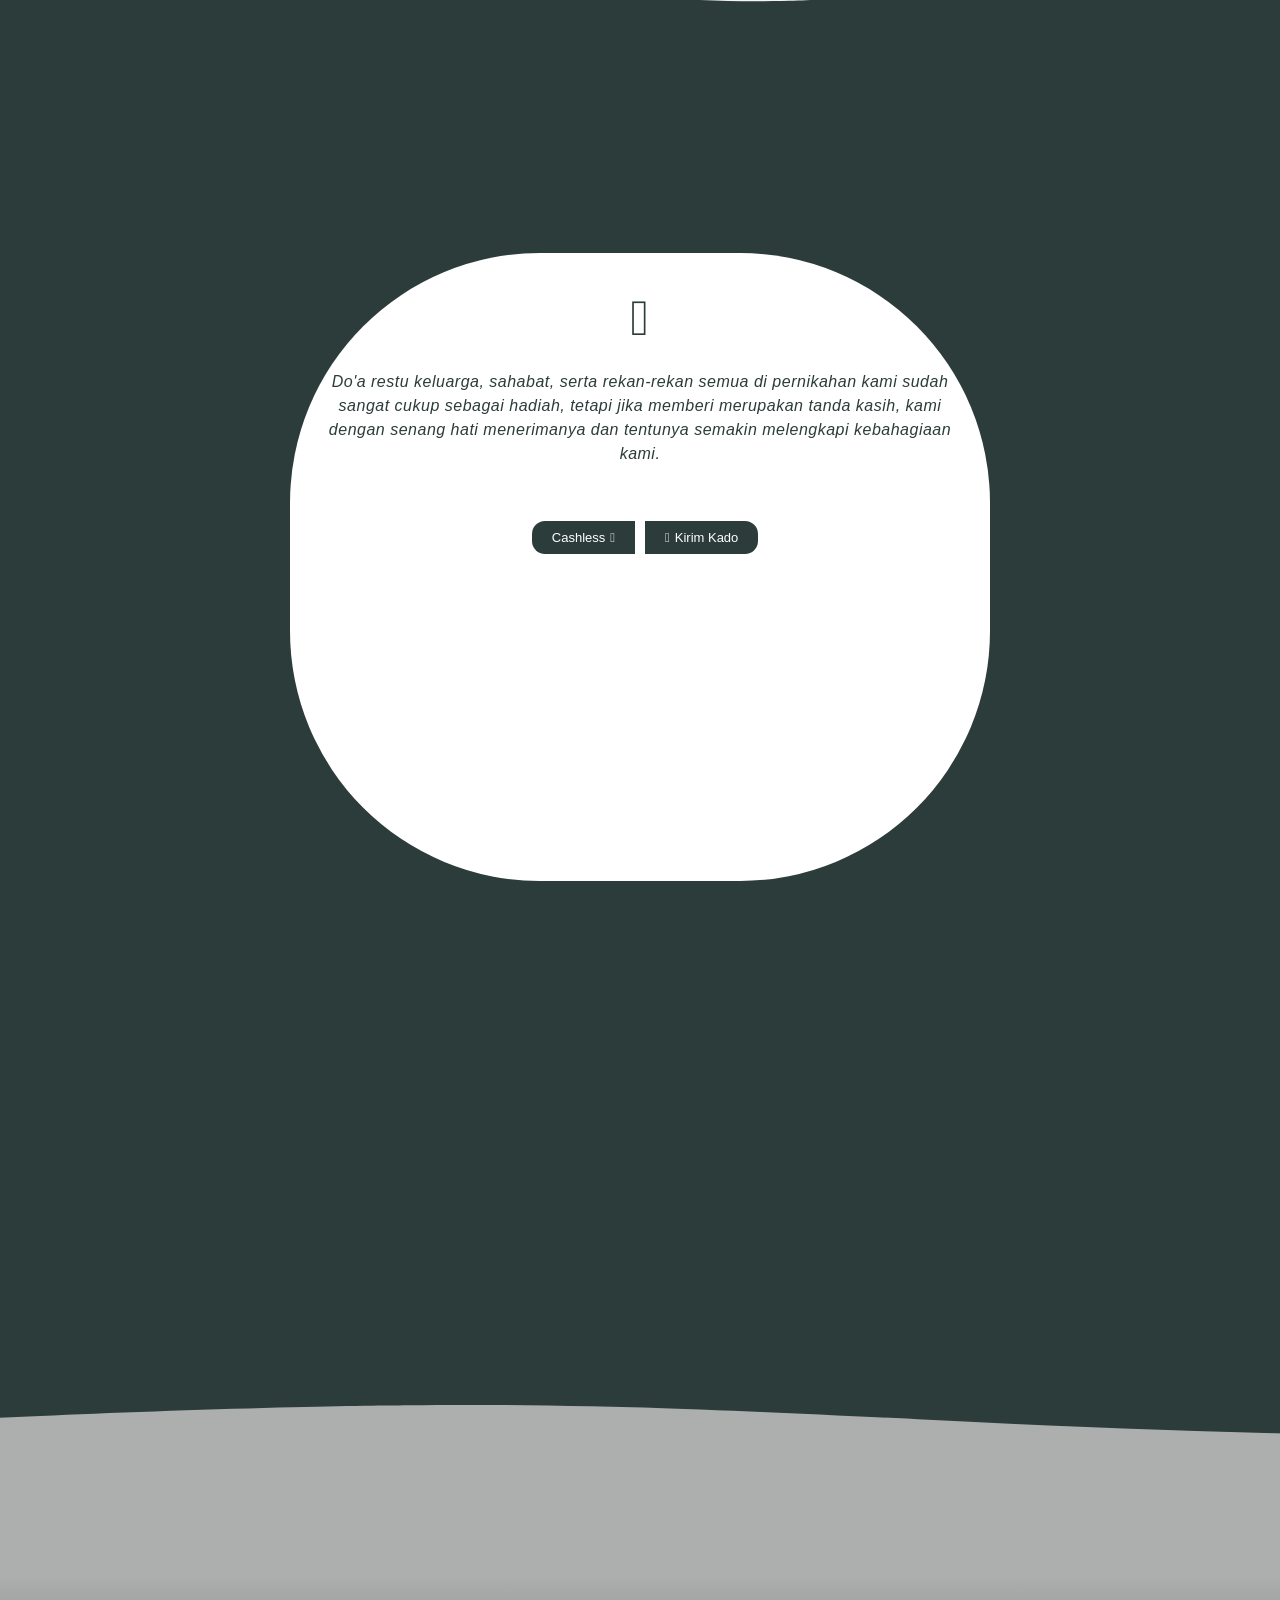
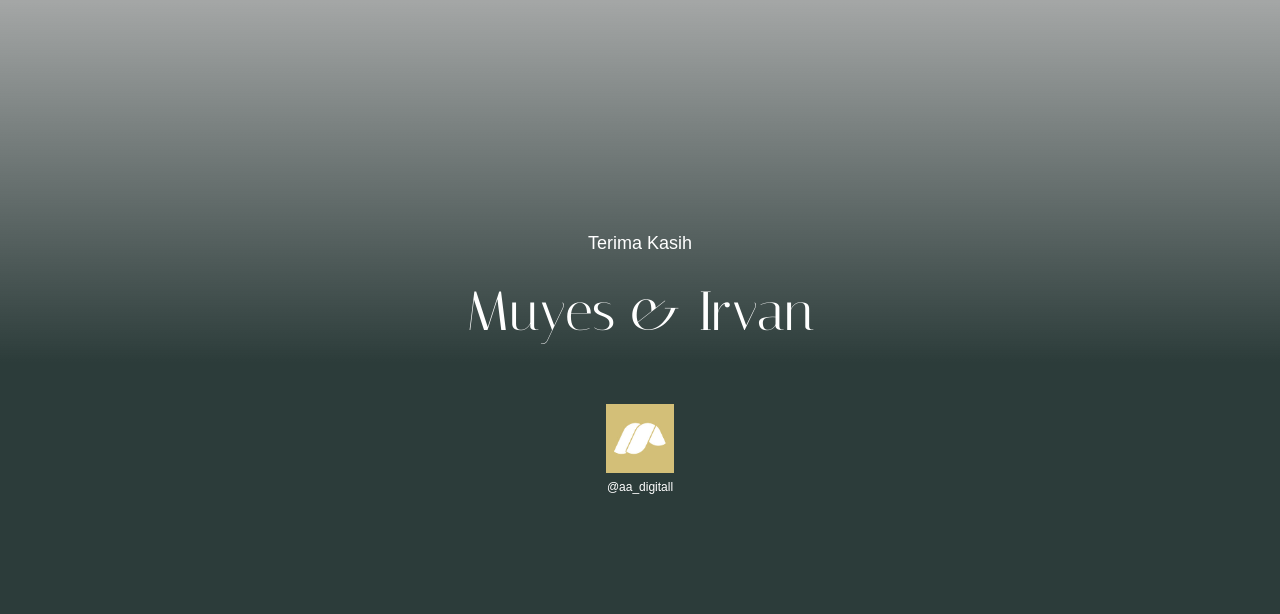
==== commit e9c74b91: "Update index.html" ====
--- a/index.html
+++ b/index.html
@@ -604,6 +604,8 @@
 			<div class="elementor-widget-wrap elementor-element-populated">
 								<div class="elementor-element elementor-element-496b4772 wdp-sticky-section-no elementor-widget elementor-widget-counter" data-id="496b4772" data-element_type="widget" data-widget_type="counter.default">
 				<div class="elementor-widget-container">
+					<dIV>21</DIV>
+				<!--	
 					<div class="elementor-counter">
 			<div class="elementor-counter-number-wrapper">
 				<span class="elementor-counter-number-prefix"></span>
@@ -611,6 +613,7 @@
 				<span class="elementor-counter-number-suffix"></span>
 			</div>
 					</div>
+					-->
 				</div>
 				</div>
 					</div>
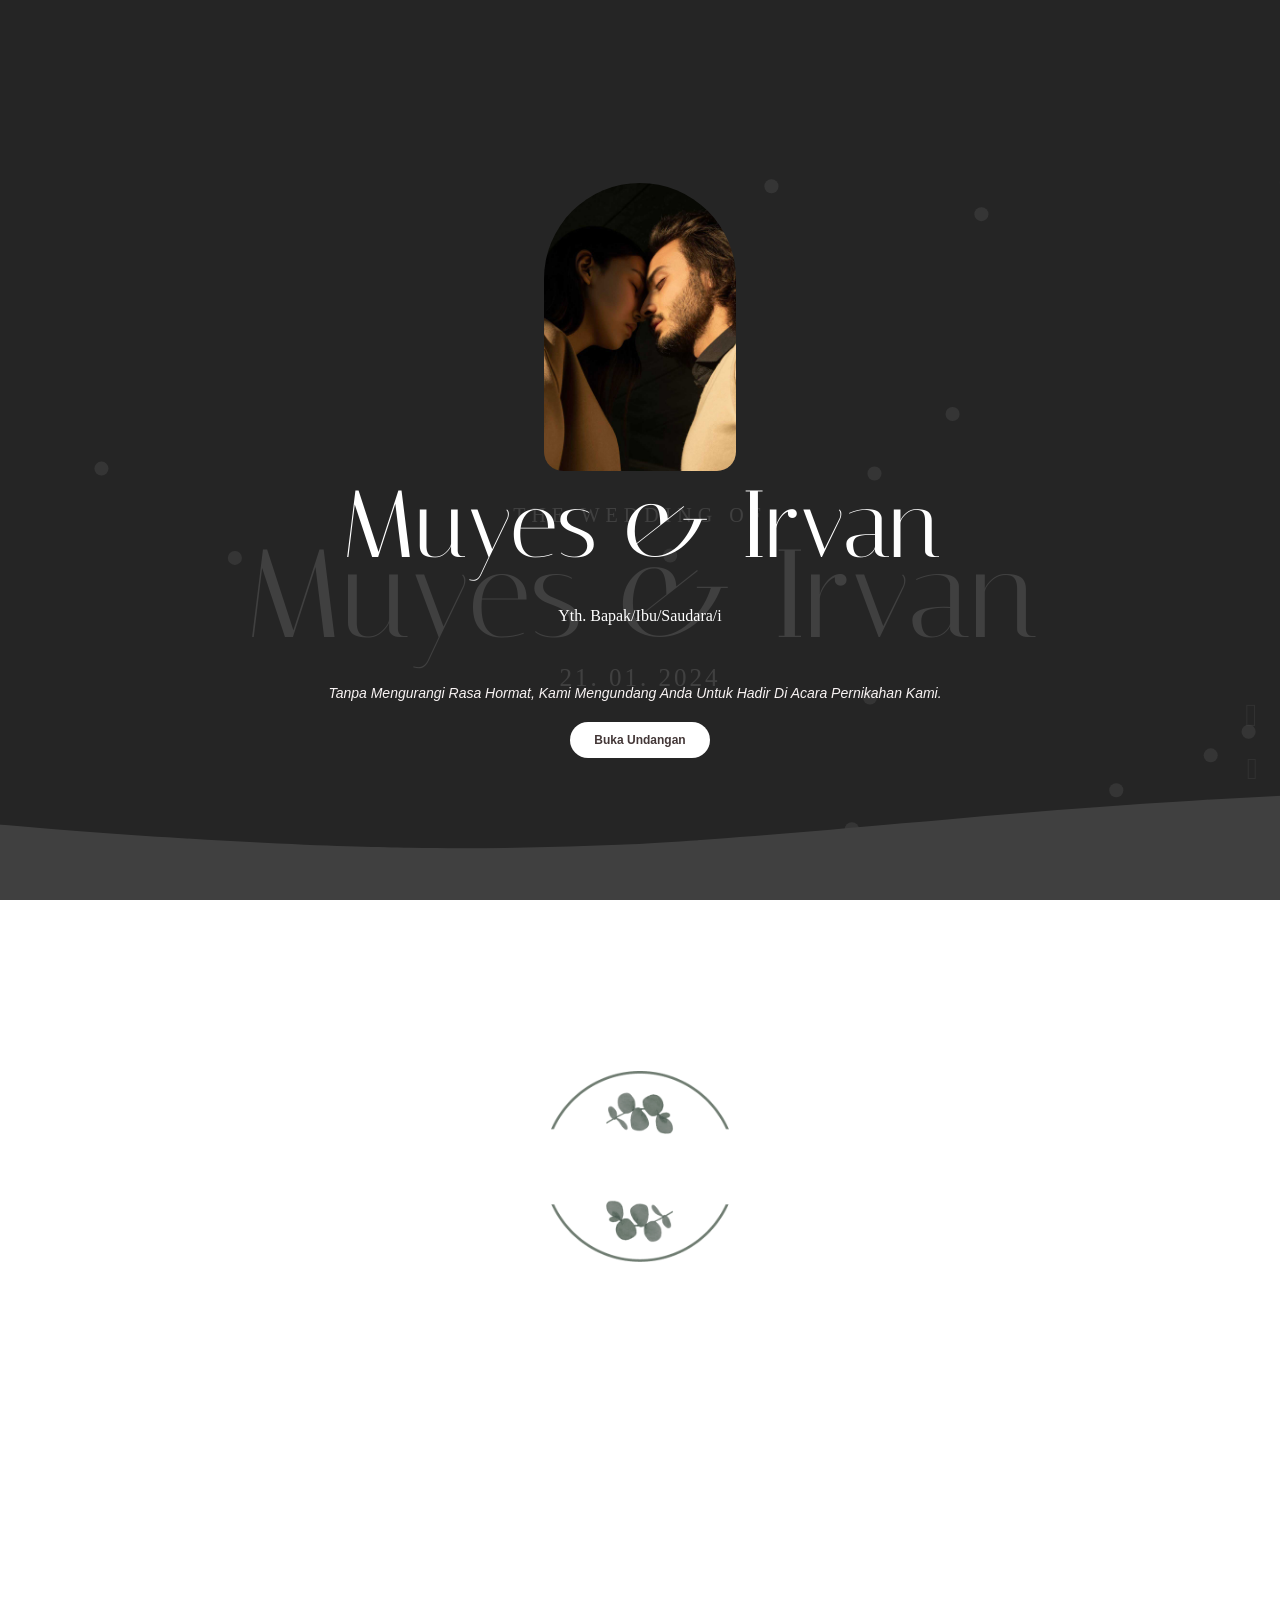
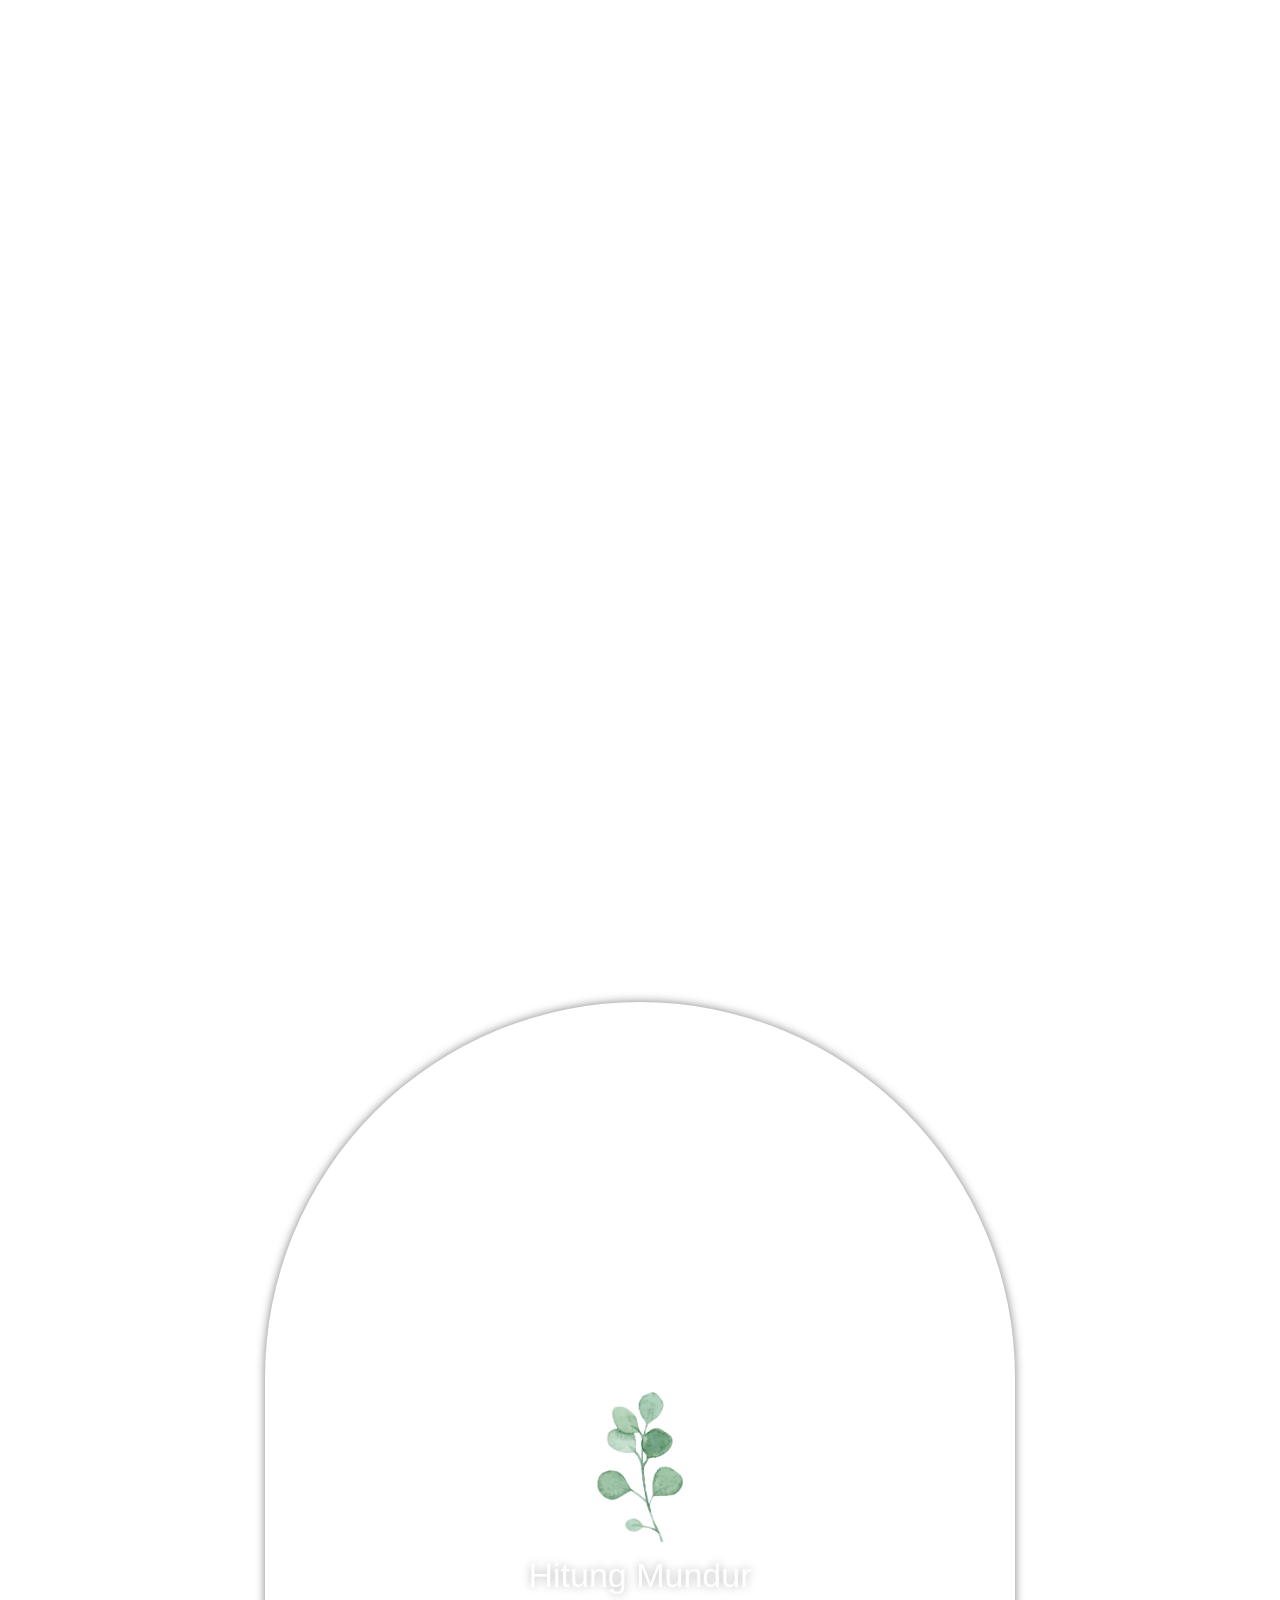
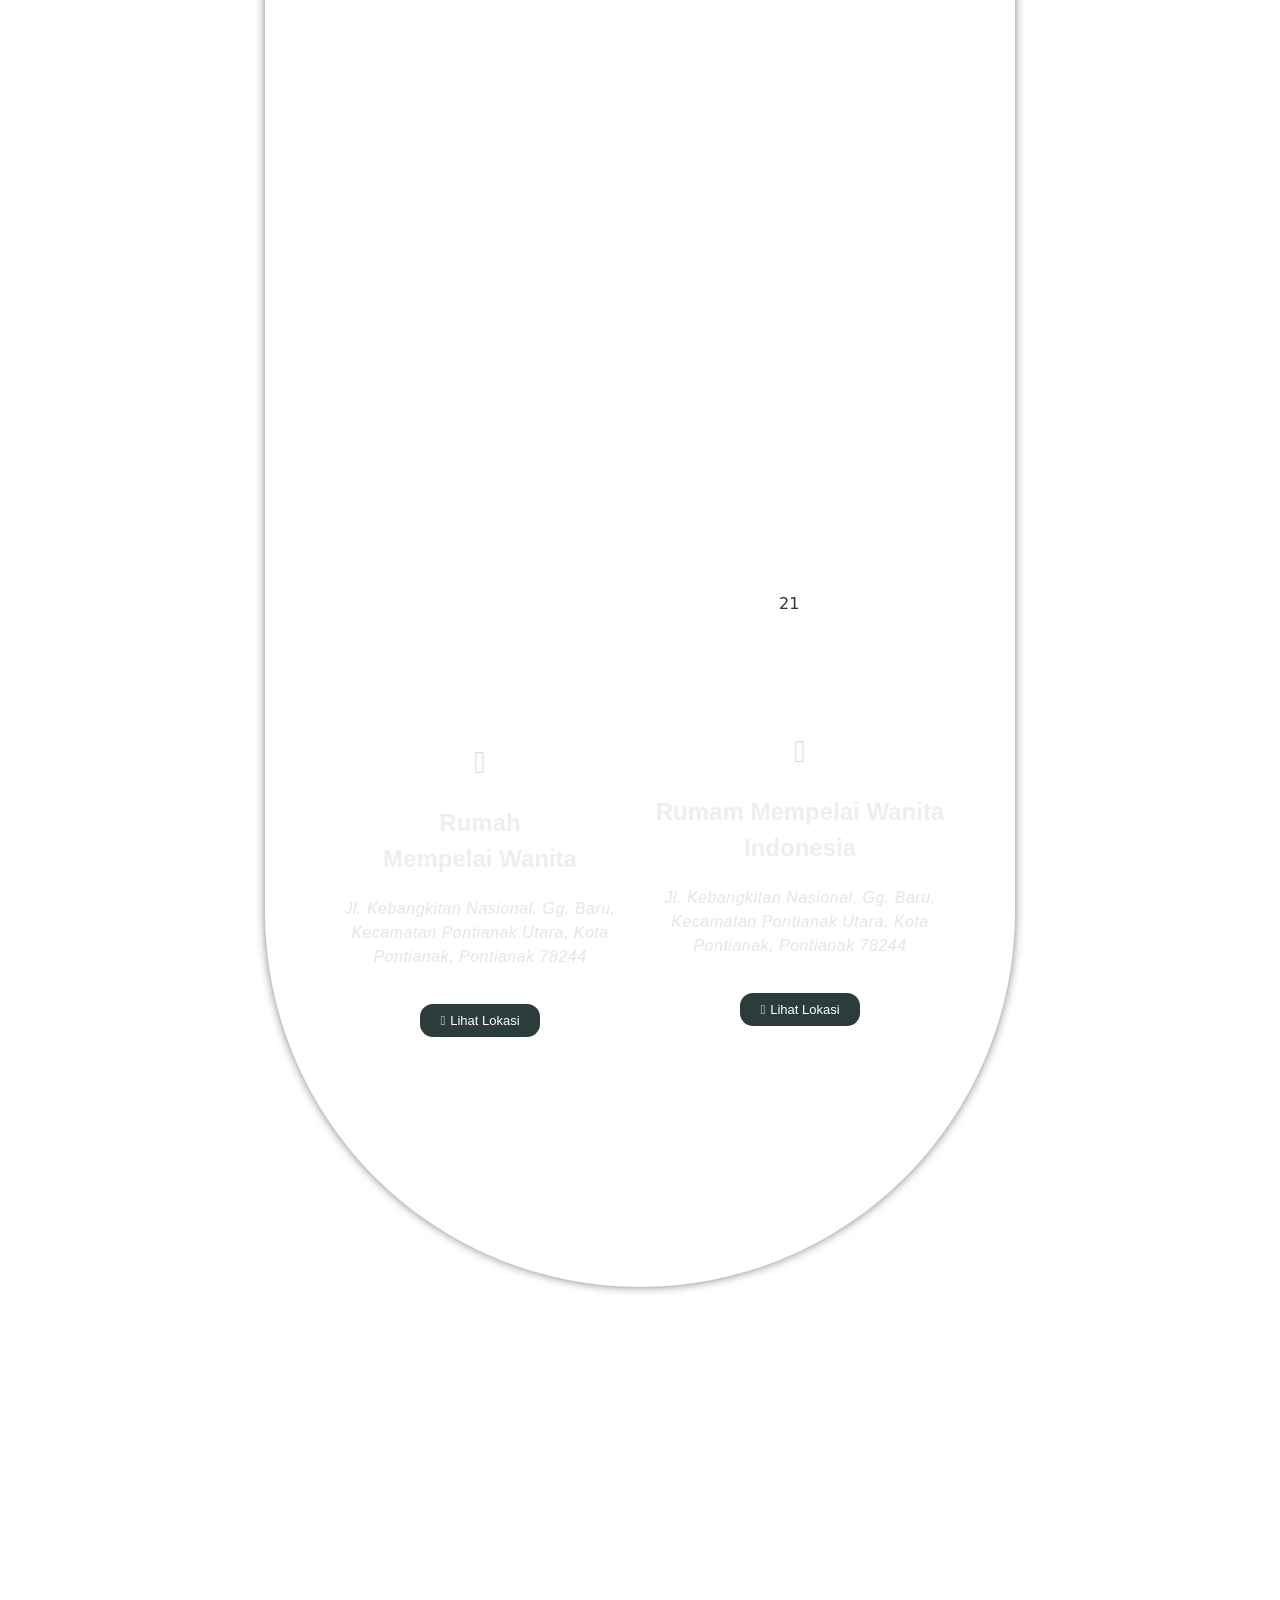
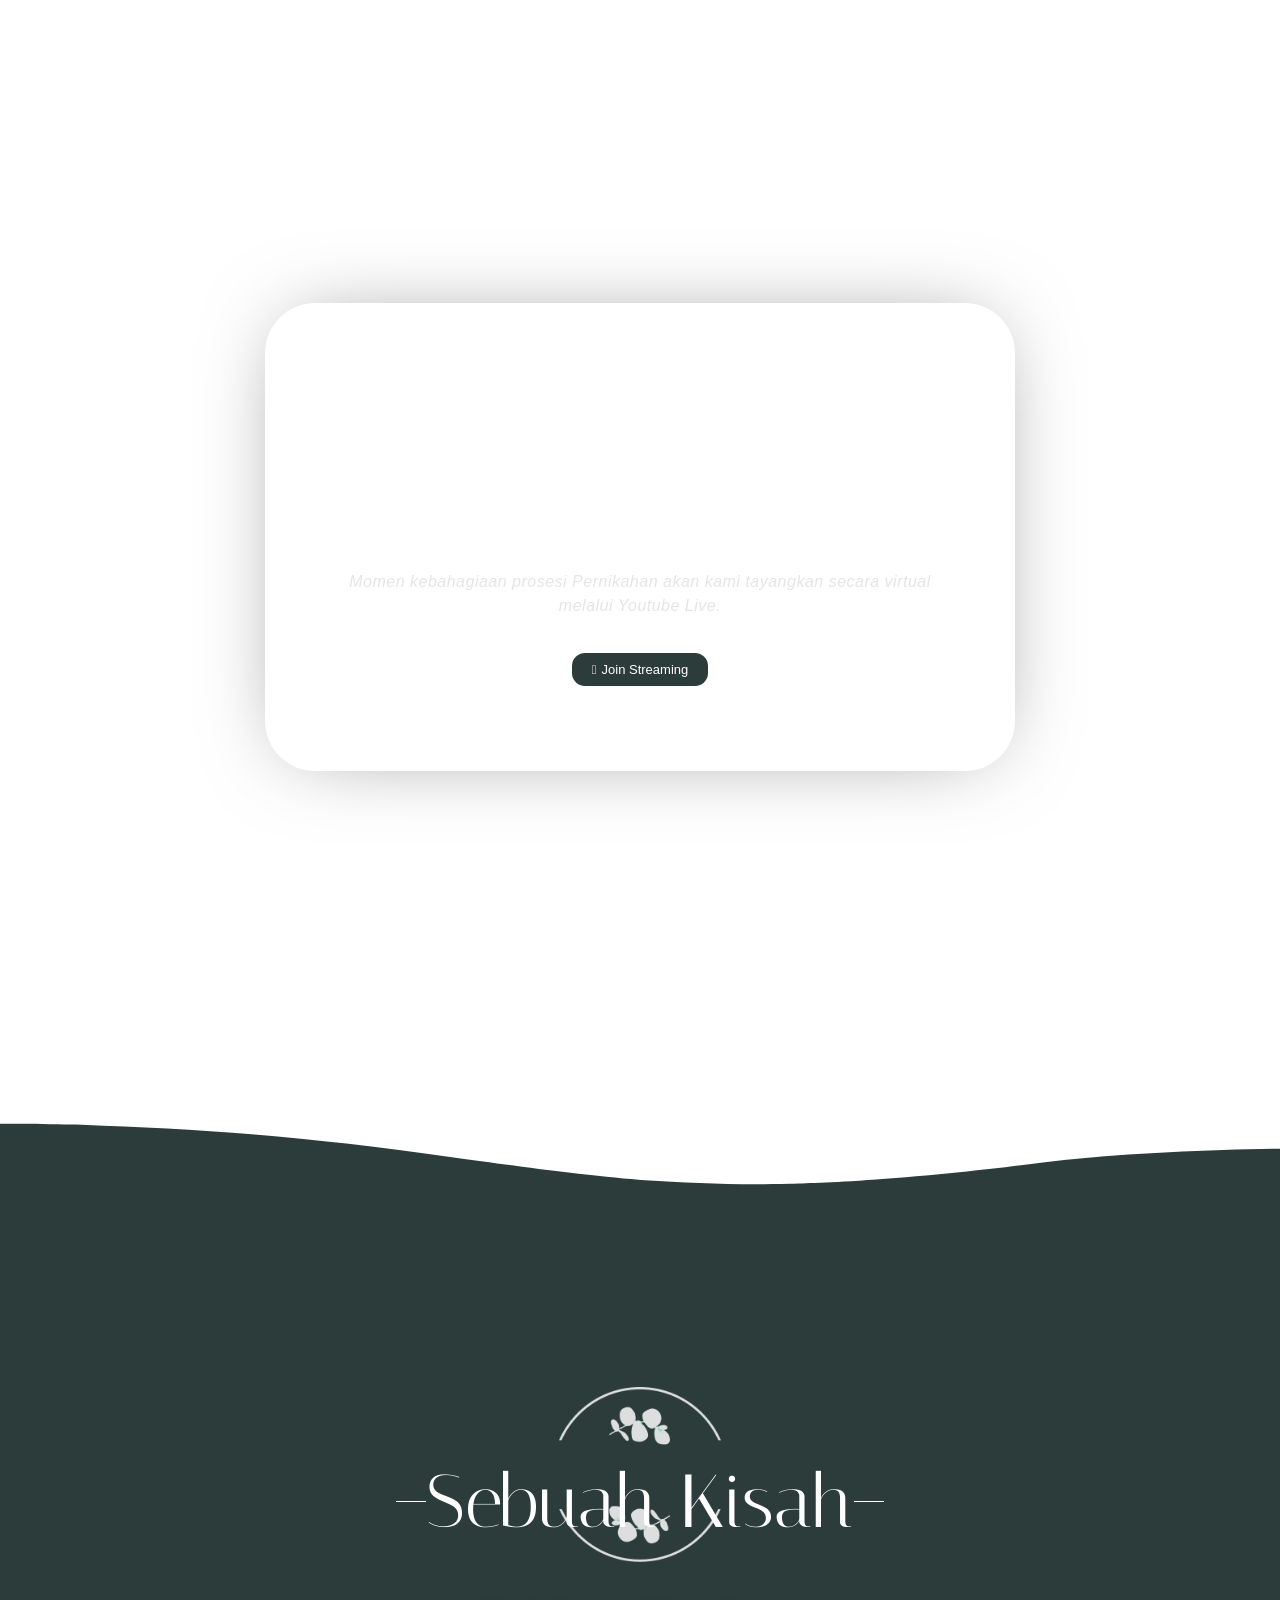
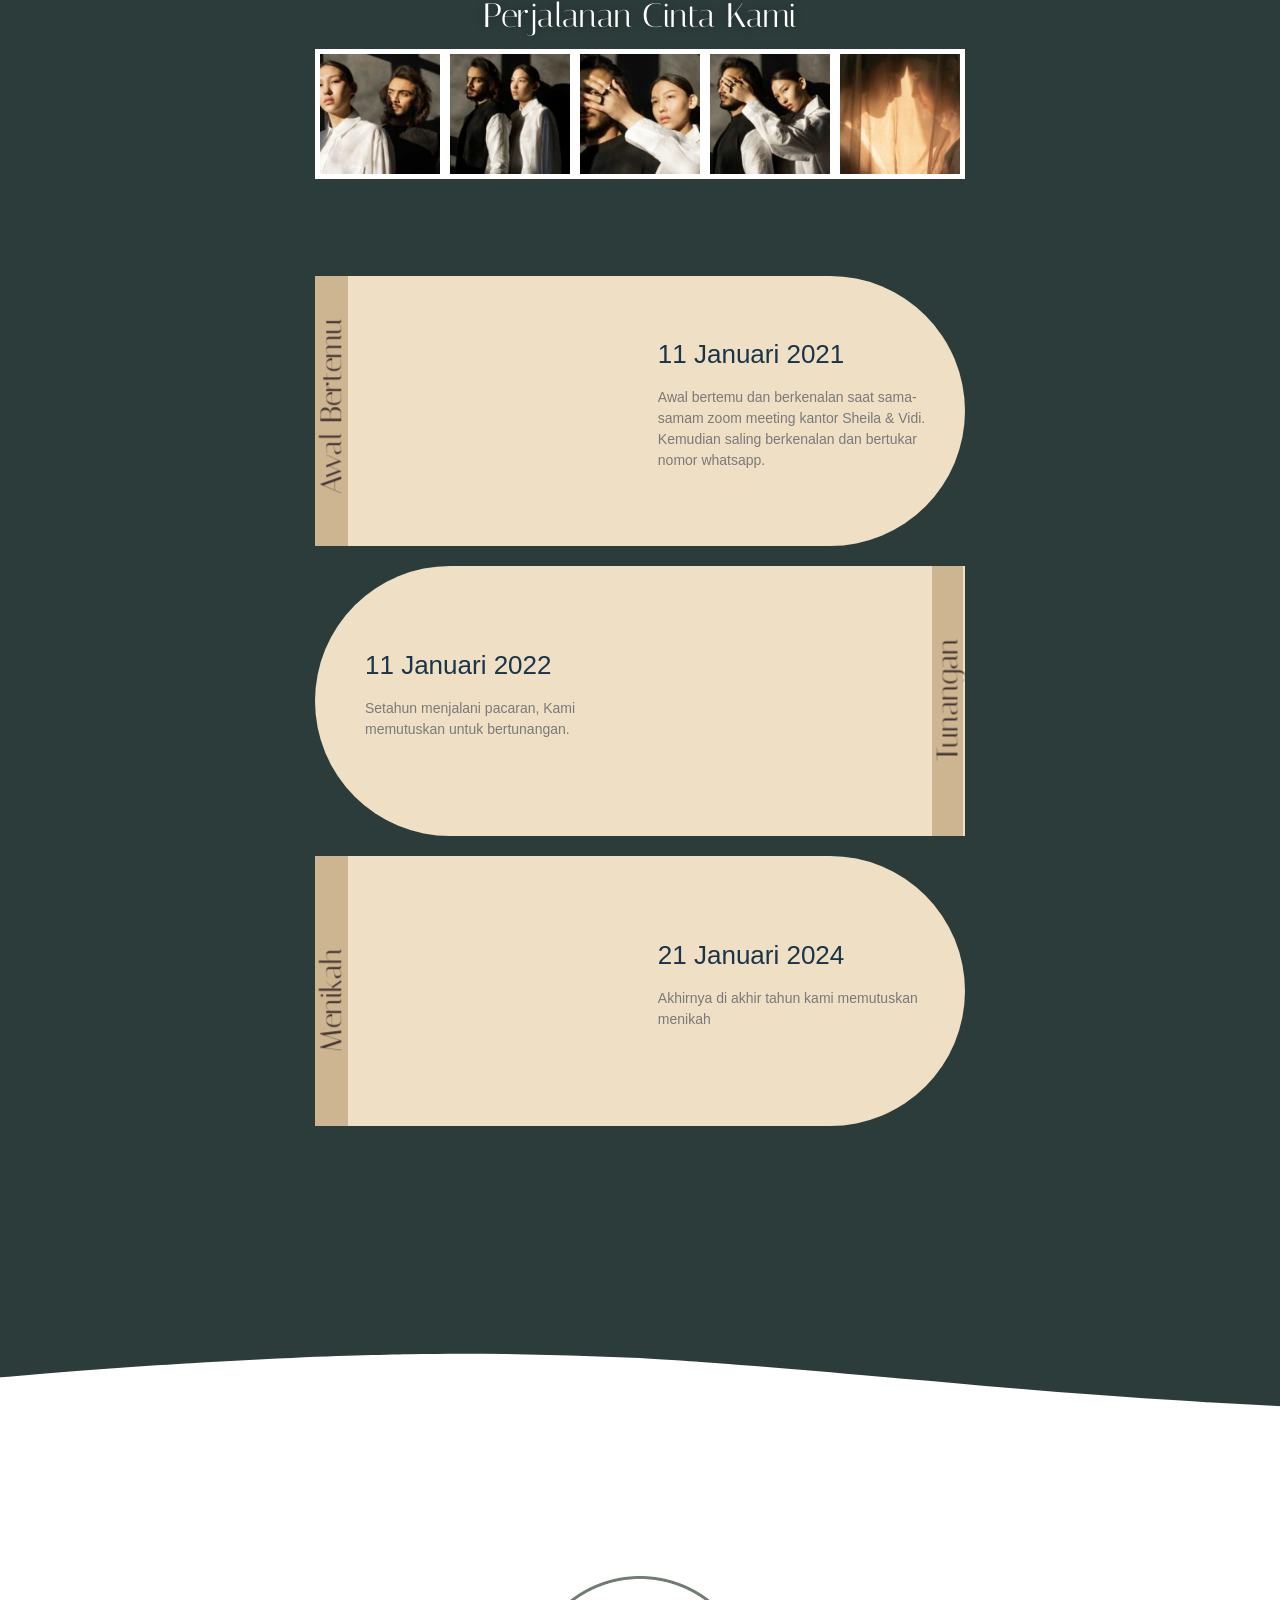
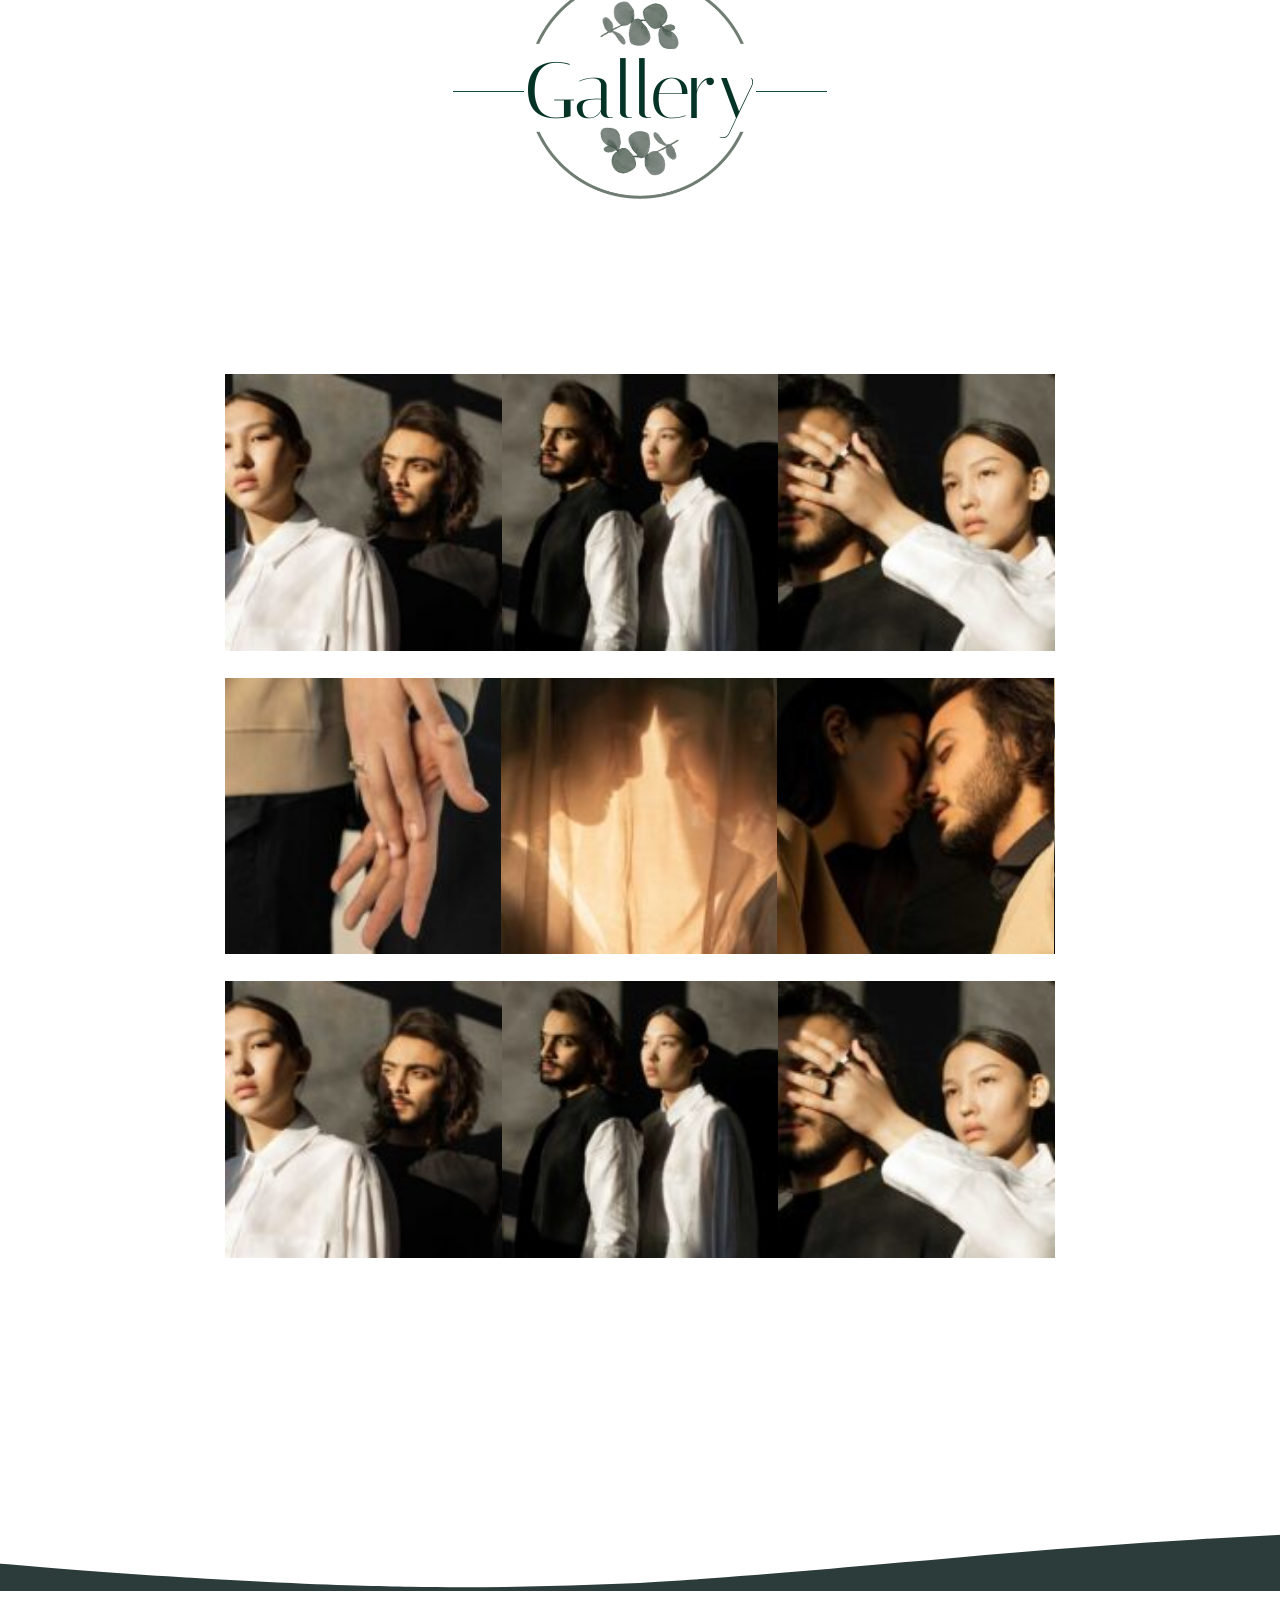
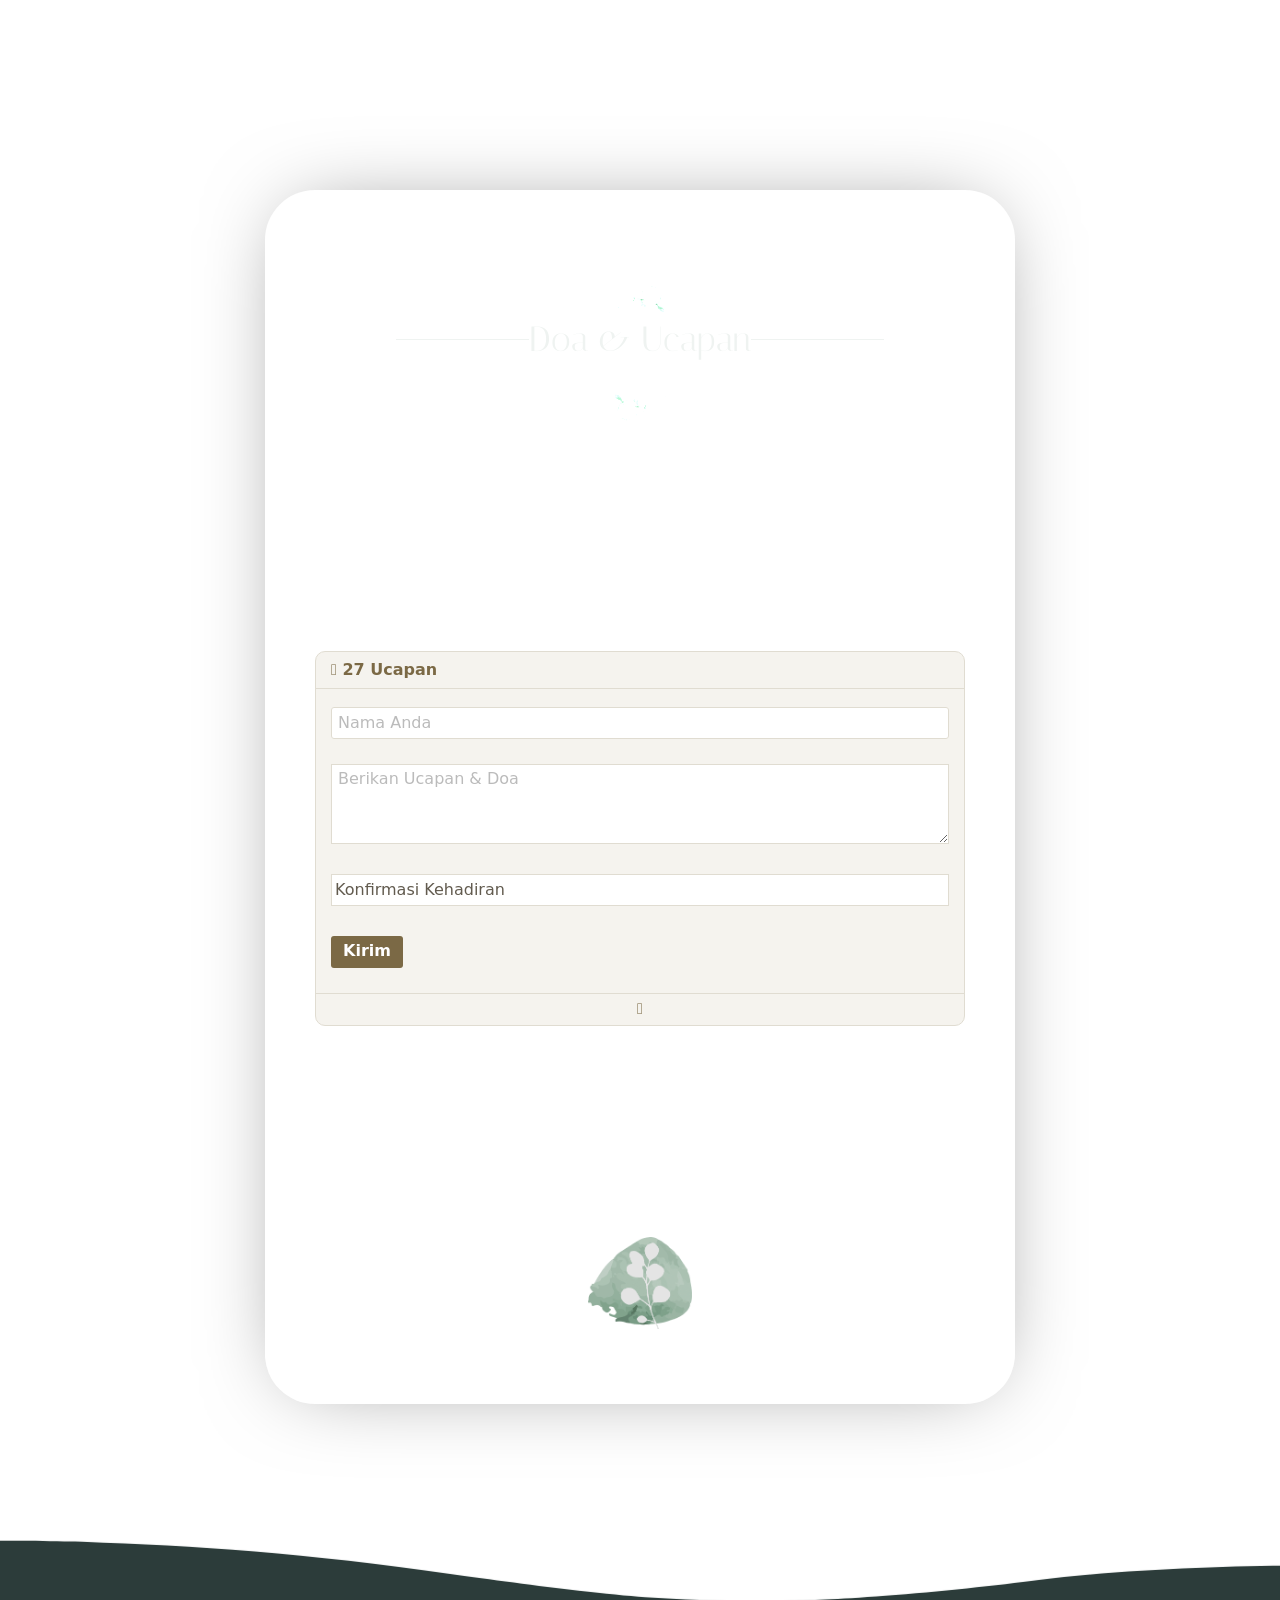
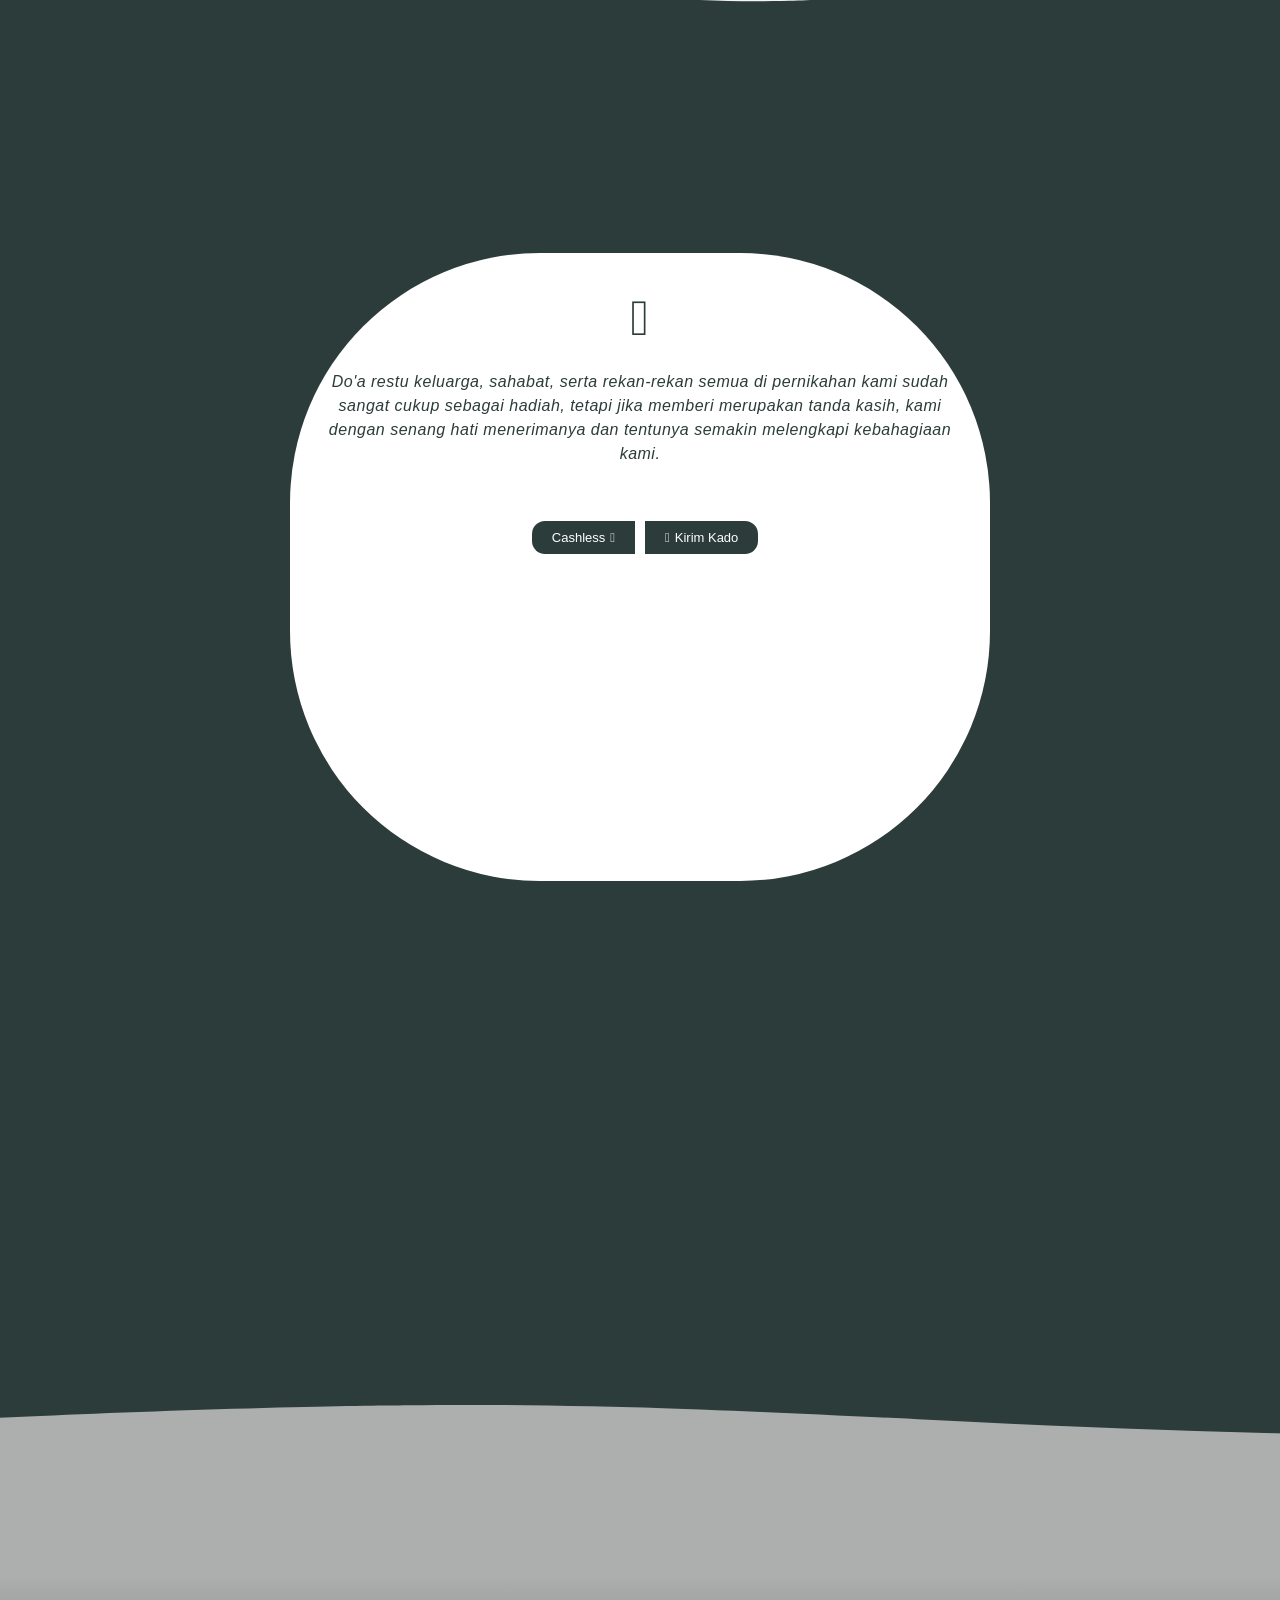
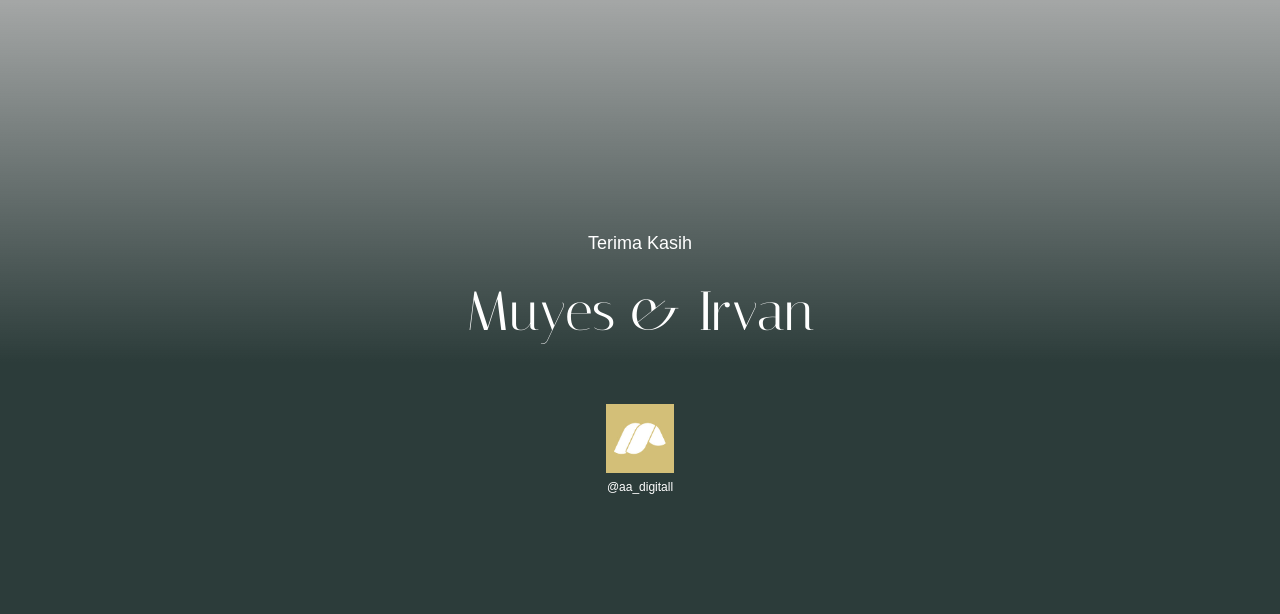
==== commit fc94fad6: "Update index.html" ====
--- a/index.html
+++ b/index.html
@@ -507,7 +507,7 @@
 			<div class="elementor-widget-wrap elementor-element-populated">
 								<div class="elementor-element elementor-element-68de54c3 wdp-sticky-section-no elementor-invisible elementor-widget elementor-widget-heading" data-id="68de54c3" data-element_type="widget" data-settings="{&quot;_animation&quot;:&quot;fadeInRight&quot;,&quot;_animation_delay&quot;:750}" data-widget_type="heading.default">
 				<div class="elementor-widget-container">
-			<h2 class="elementor-heading-title elementor-size-default">2024</h2>		</div>
+			<h2 class="elementor-heading-title elementor-size-default">2023</h2>		</div>
 				</div>
 					</div>
 		</div>
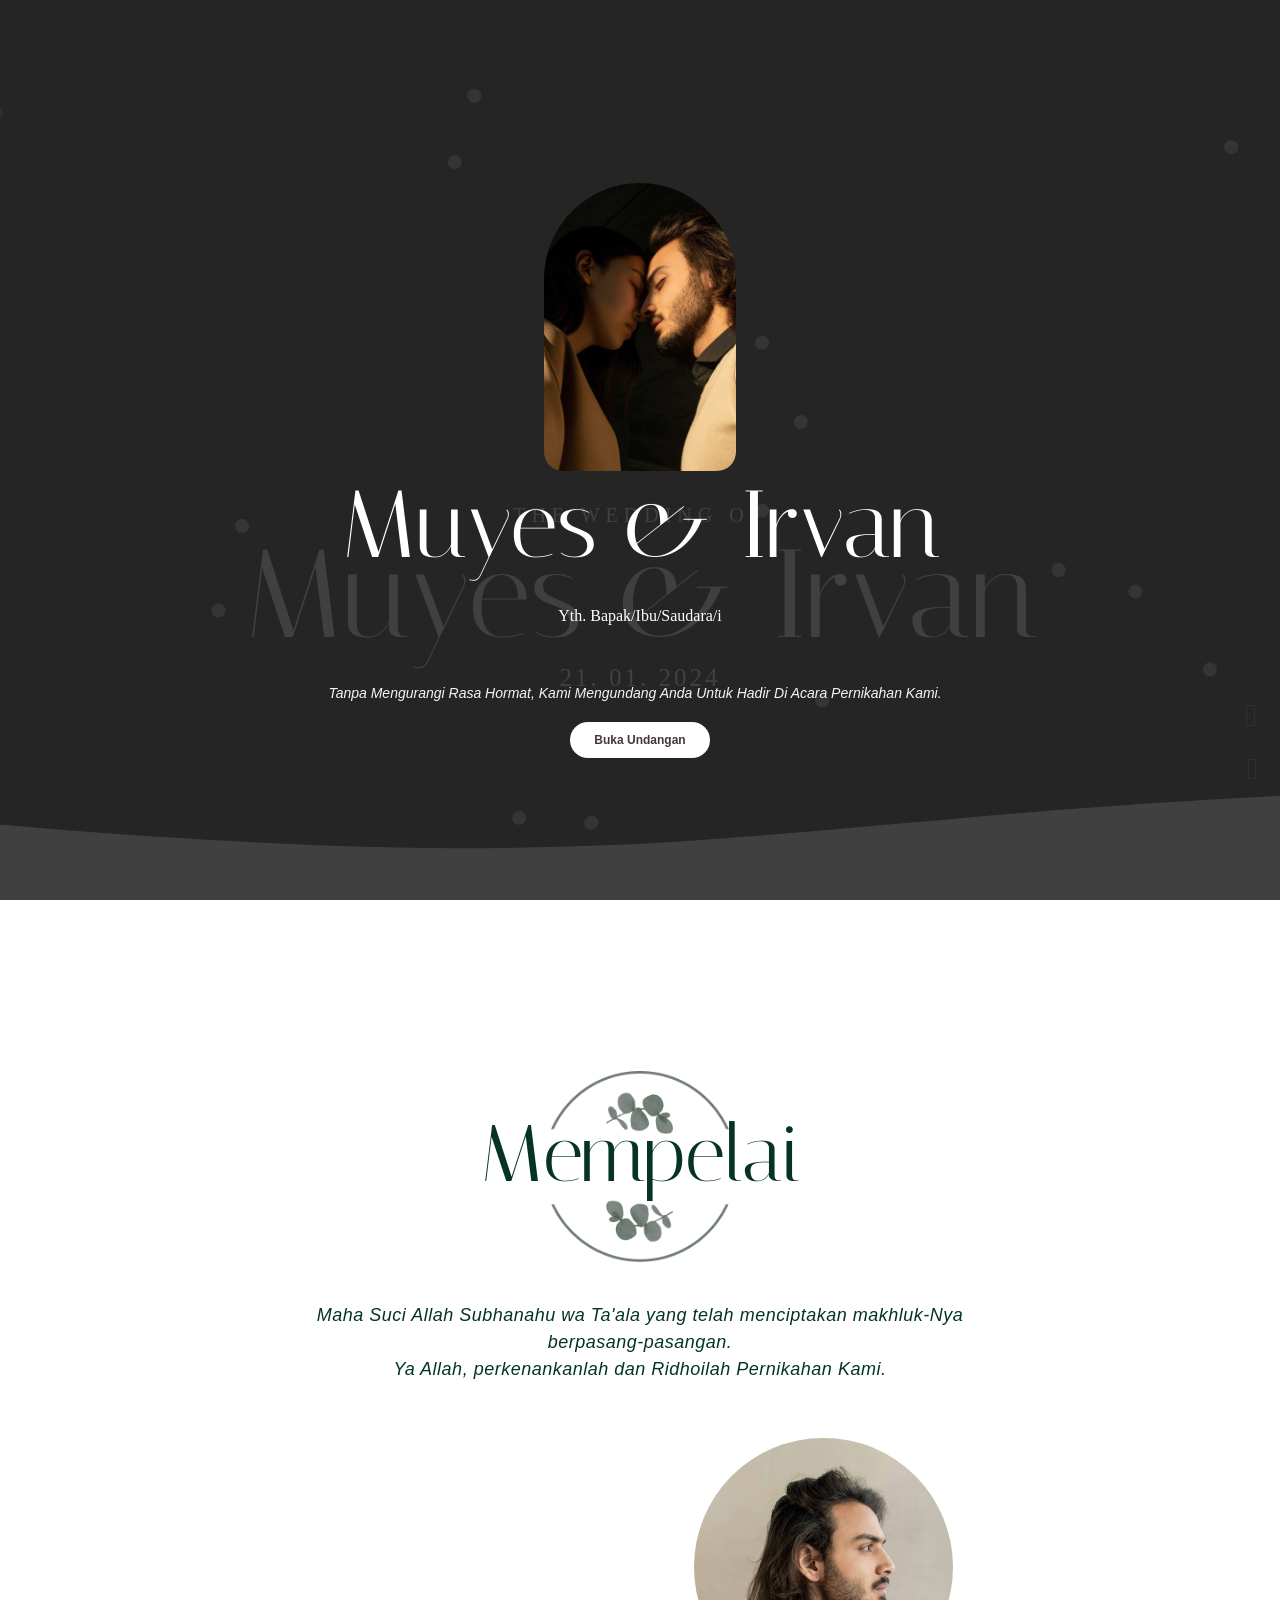
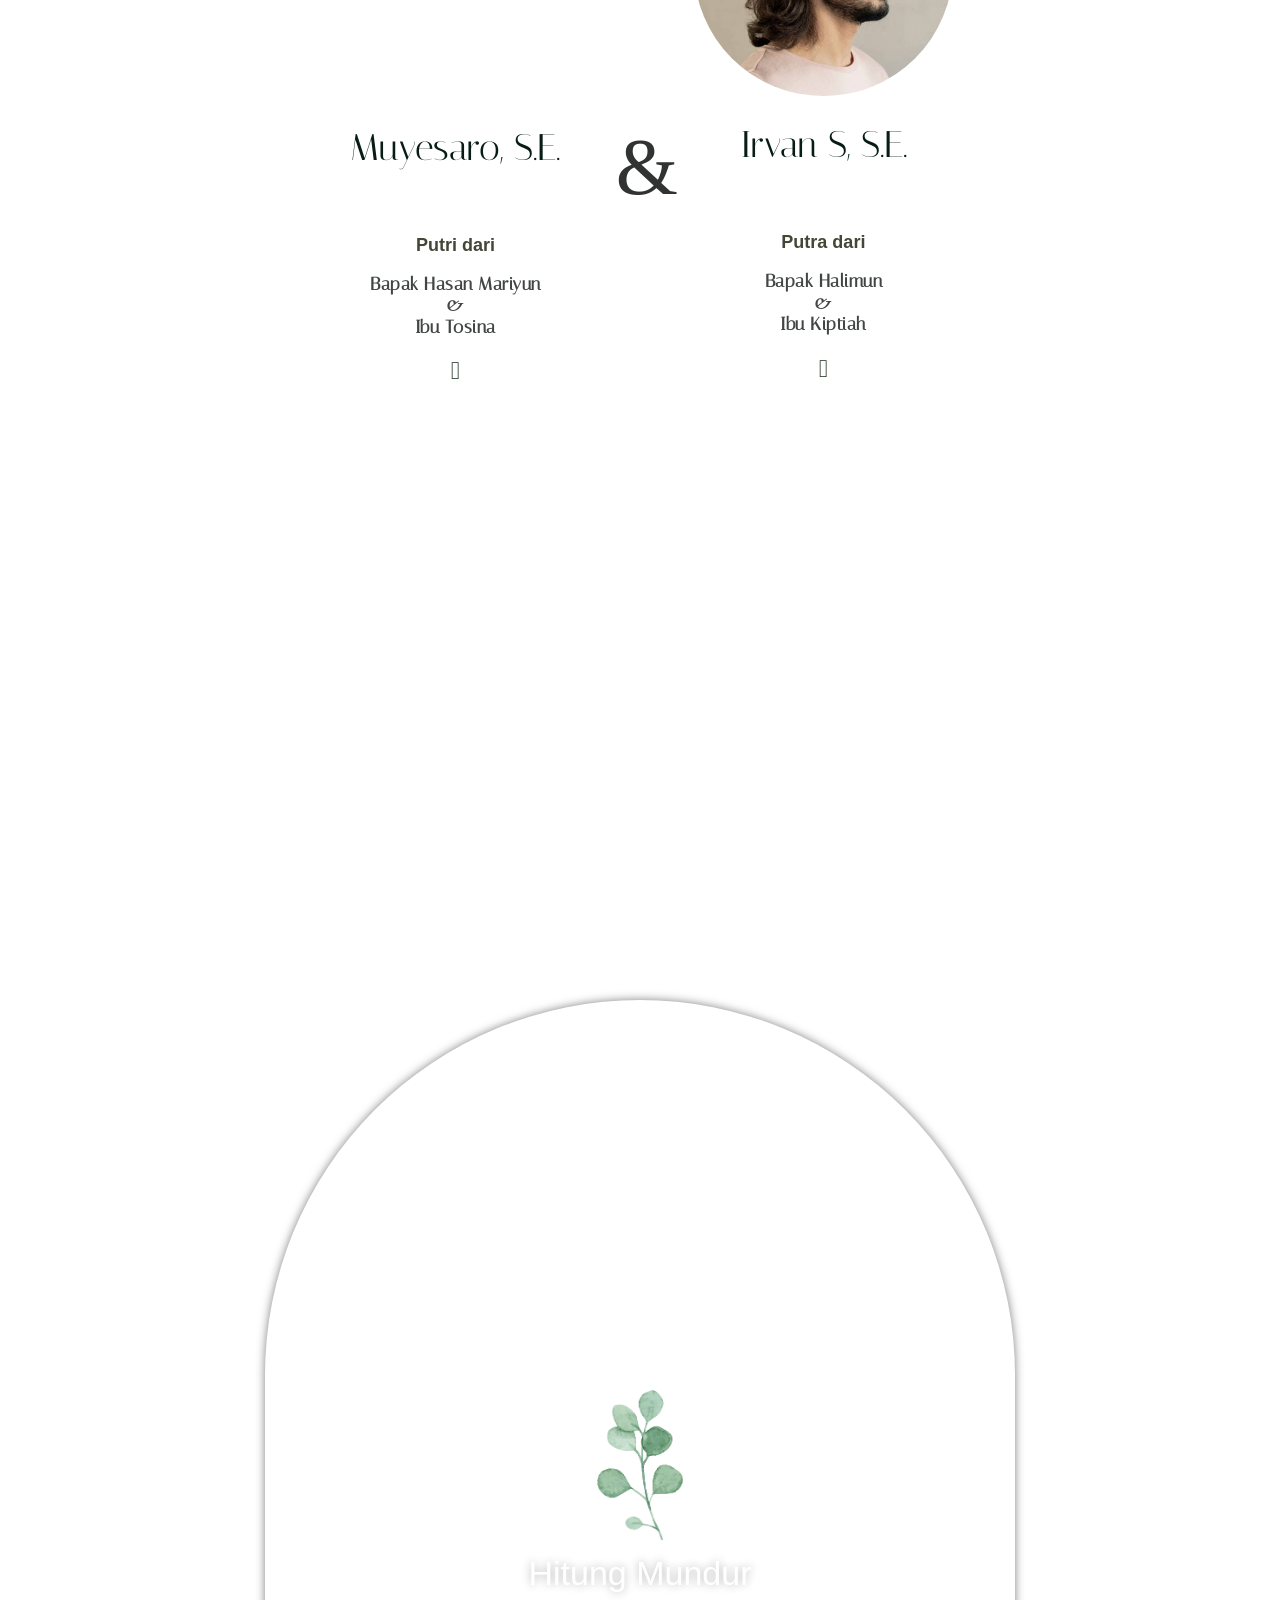
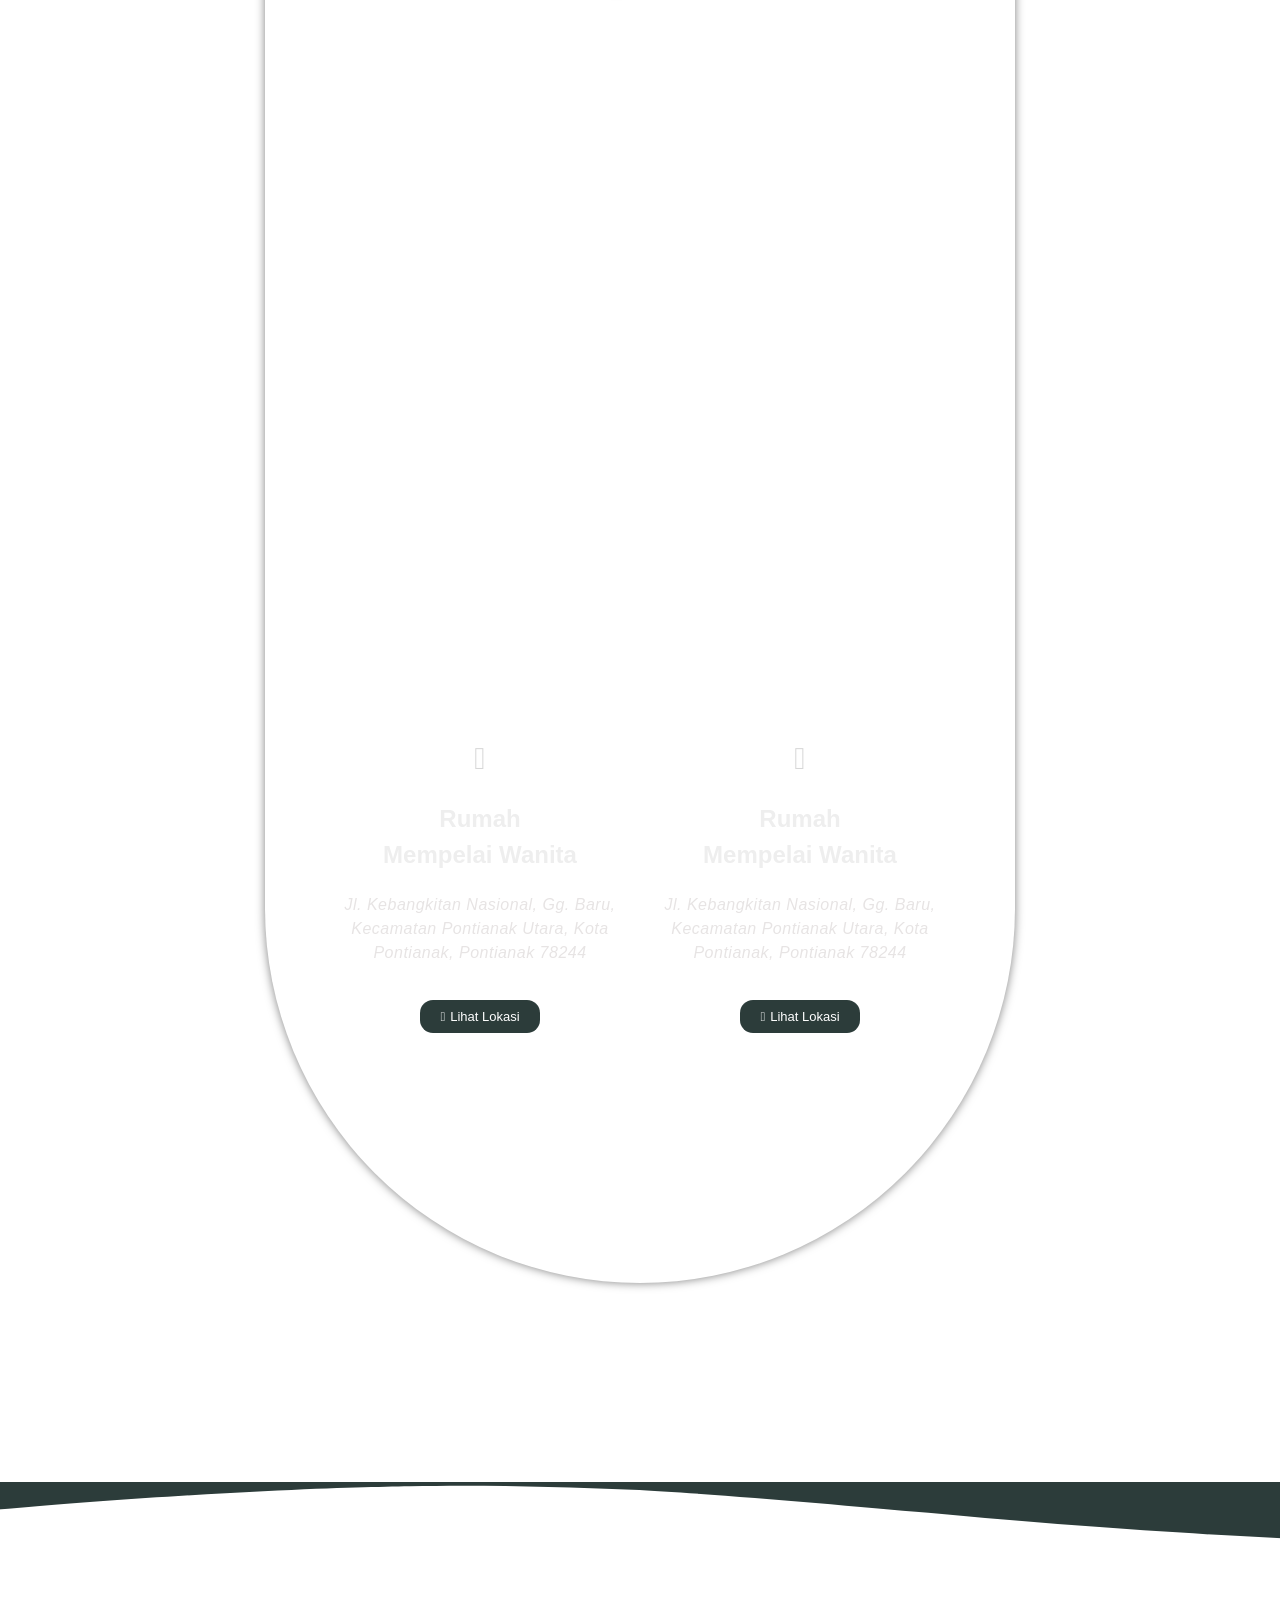
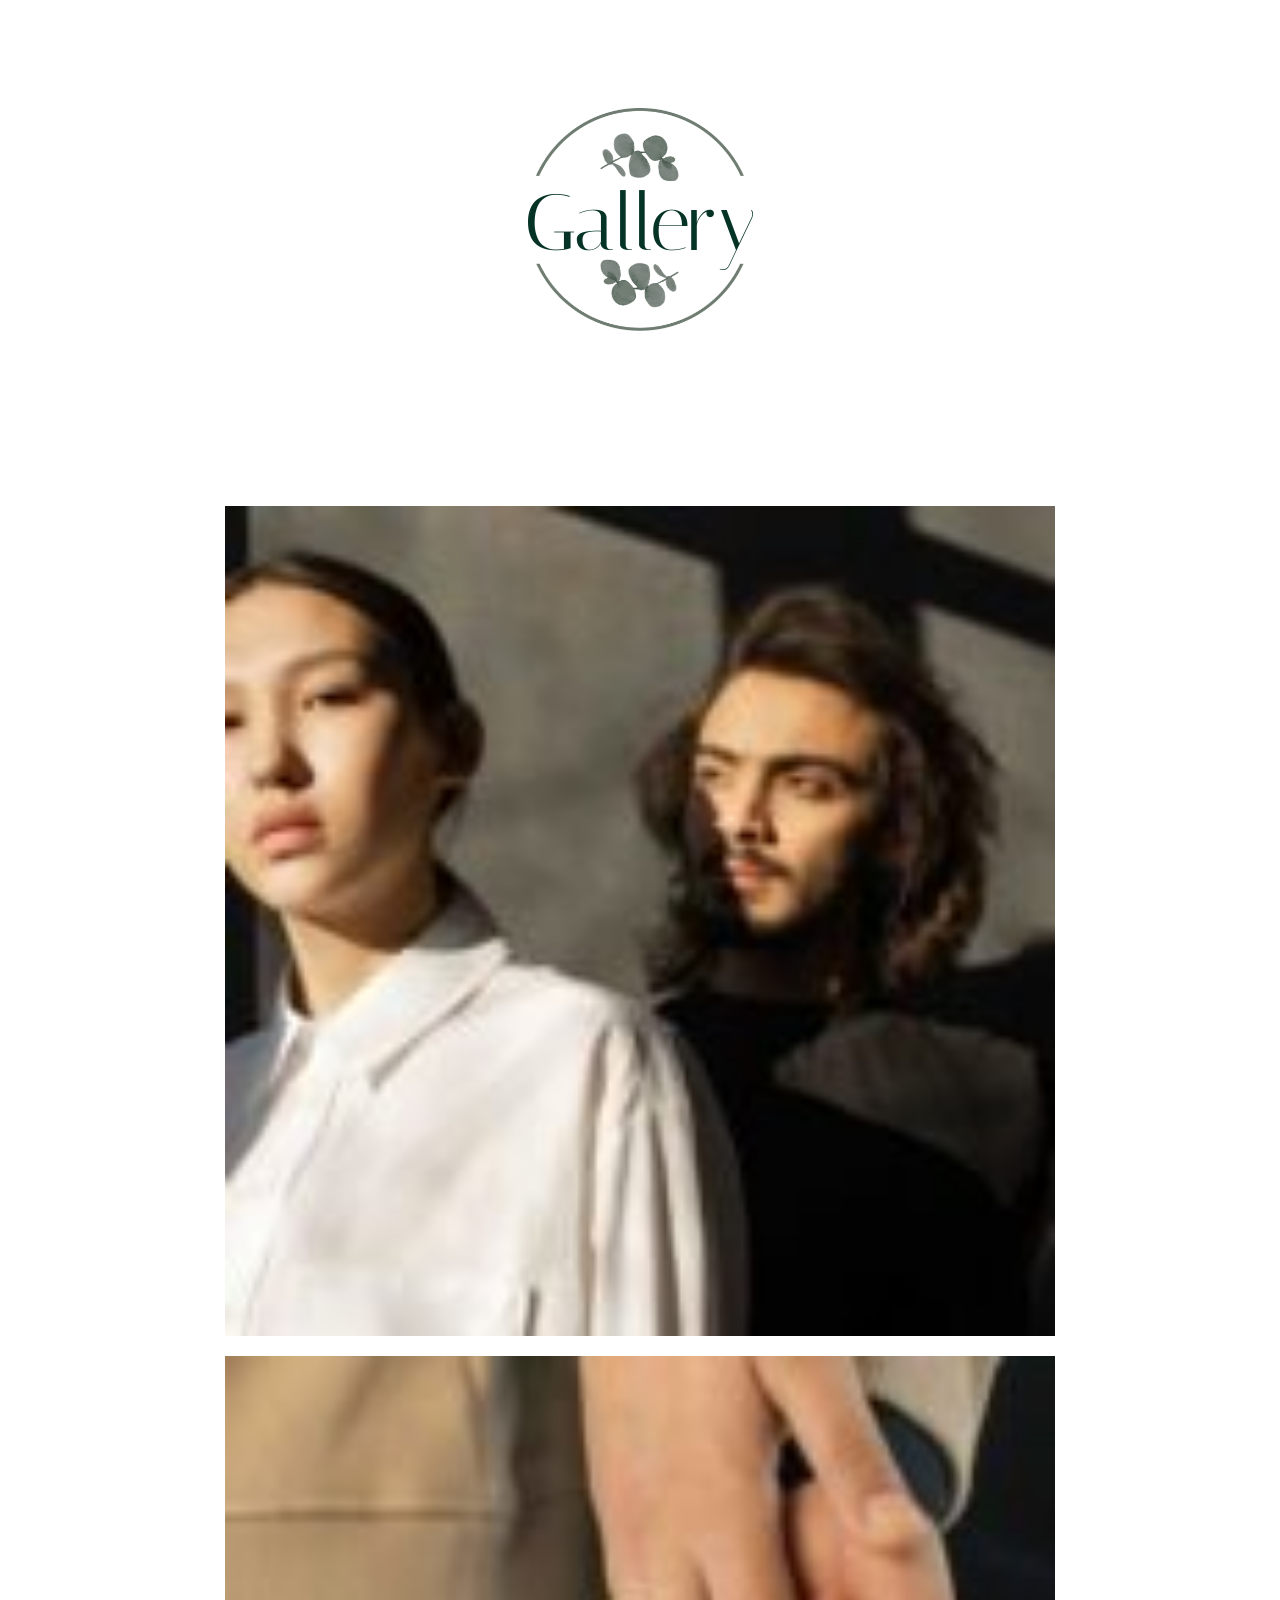
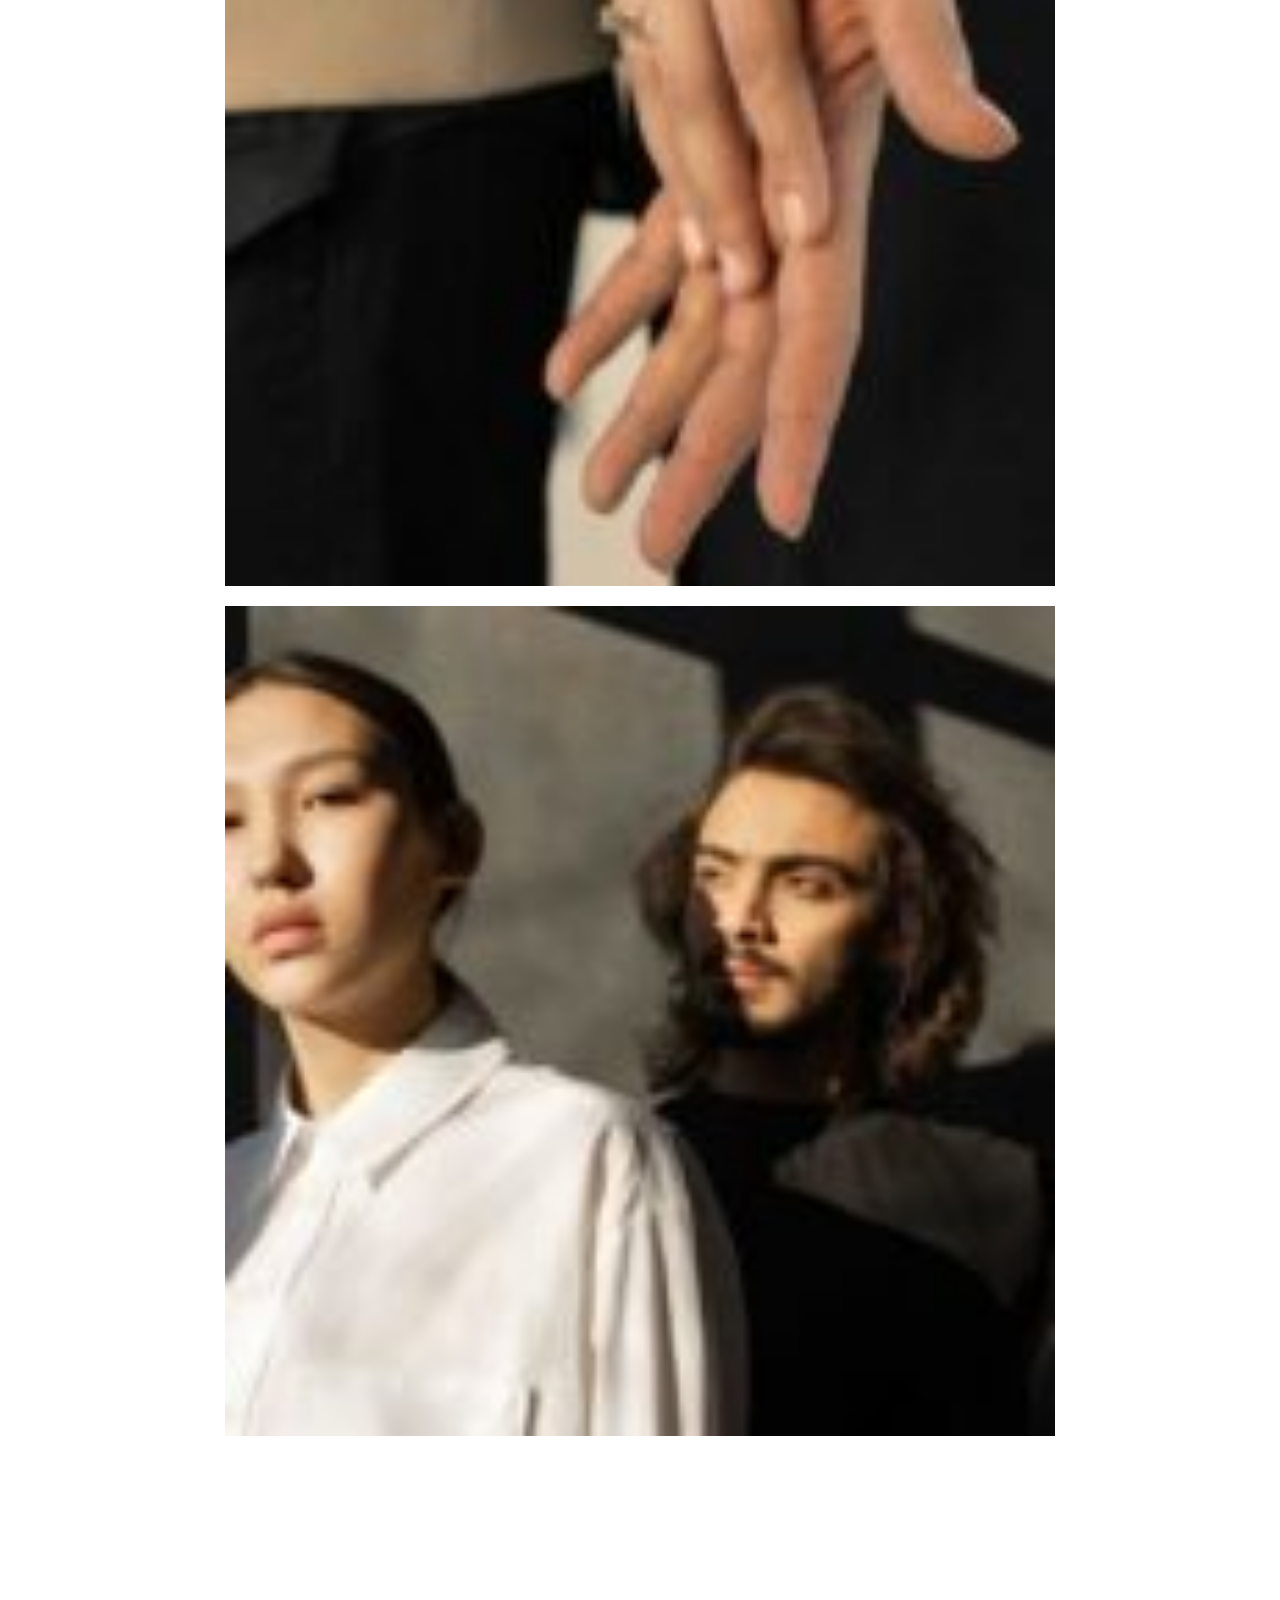
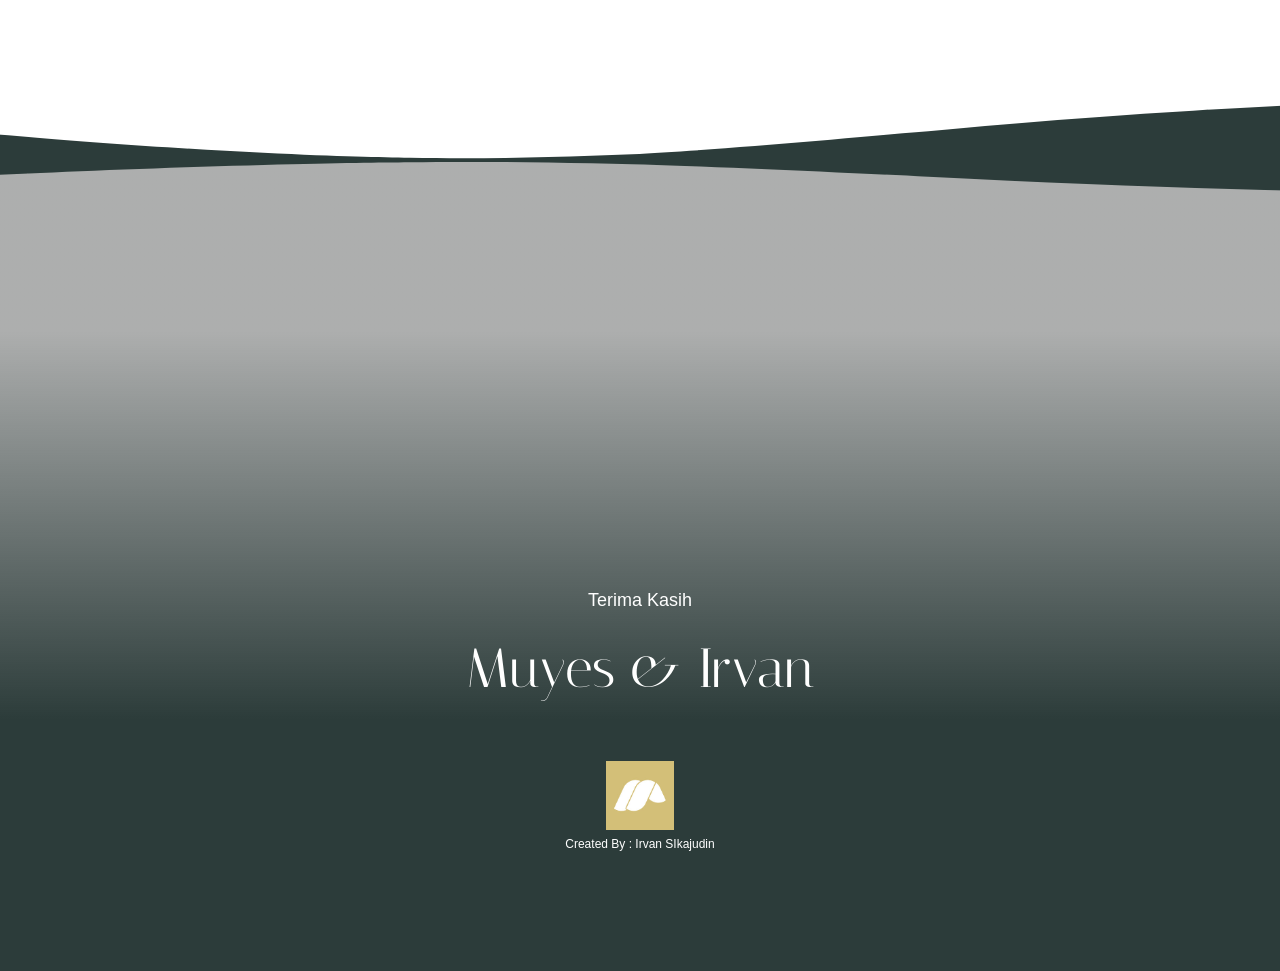
==== commit f0c72e21: "Create index.html" ====
--- a/index.html
+++ b/index.html
@@ -1,1968 +1,1549 @@
-﻿<!DOCTYPE html>
-<html lang="en-US">
-<head>
-	<meta charset="UTF-8">
-		
-        <style type="text/css">
-
-            .wdp-comment-text img {
-
-                max-width: 100% !important;
-
-            }
-
-        </style>
-
-        <meta name='robots' content='index, follow, max-image-preview:large, max-snippet:-1, max-video-preview:-1'>
-
-	<!-- This site is optimized with the Yoast SEO plugin v20.7 - https://yoast.com/wordpress/plugins/seo/ -->
-	<title>Update 22 - AA Digital</title>
-	<link rel="canonical" href="update-22-new/index.htm">
-	<meta property="og:locale" content="en_US">
-	<meta property="og:type" content="article">
-	<meta property="og:title" content="Update 22 - AA Digital">
-	<meta property="og:description" content="The Wedding of Muyes &#038; Irvan 21. 01. 2024 mempelai Maha Suci Allah Subhanahu wa Ta&#8217;ala yang telah menciptakan makhluk-Nya berpasang-pasangan. Ya Allah, perkenankanlah dan Ridhoilah Pernikahan Kami. Muyesaro, S.E. Putri Ketiga Bapak (Alm) Kemas Muhammad Syafei Herman &#038; Ibu Hulwati Husna &#038; Irvan Sikajudin, S.E. Putra Ketiga bapak Achmad Benny Mbayang &#038; Ibu Lam Baghdadi [&hellip;]">
-	<meta property="og:url" content="https://weddingkita.net/update-22-new/">
-	<meta property="og:site_name" content="AA Digital">
-	<meta property="article:published_time" content="2023-04-01T04:21:29+00:00">
-	<meta property="article:modified_time" content="2023-07-28T06:33:34+00:00">
-	<meta property="og:image" content="https://weddingkita.net/wp-content/uploads/2023/04/Frame-Bunga2300x-2.png">
-	<meta name="author" content="admin">
-	<meta name="twitter:card" content="summary_large_image">
-	<meta name="twitter:label1" content="Written by">
-	<meta name="twitter:data1" content="admin">
-	<meta name="twitter:label2" content="Est. reading time">
-	<meta name="twitter:data2" content="16 minutes">
-	<script type="application/ld+json" class="yoast-schema-graph">{"@context":"https://schema.org","@graph":[{"@type":"WebPage","@id":"https://weddingkita.net/update-22-new/","url":"https://weddingkita.net/update-22-new/","name":"Update 22 - AA Digital","isPartOf":{"@id":"https://weddingkita.net/#website"},"primaryImageOfPage":{"@id":"https://weddingkita.net/update-22-new/#primaryimage"},"image":{"@id":"https://weddingkita.net/update-22-new/#primaryimage"},"thumbnailUrl":"https://weddingkita.net/wp-content/uploads/2023/04/Frame-Bunga2300x-2.png","datePublished":"2023-04-01T04:21:29+00:00","dateModified":"2023-07-28T06:33:34+00:00","author":{"@id":"https://weddingkita.net/#/schema/person/f3fcaf928100777714096a3b34f92a50"},"breadcrumb":{"@id":"https://weddingkita.net/update-22-new/#breadcrumb"},"inLanguage":"en-US","potentialAction":[{"@type":"ReadAction","target":["https://weddingkita.net/update-22-new/"]}]},{"@type":"ImageObject","inLanguage":"en-US","@id":"https://weddingkita.net/update-22-new/#primaryimage","url":"https://weddingkita.net/wp-content/uploads/2023/04/Frame-Bunga2300x-2.png","contentUrl":"https://weddingkita.net/wp-content/uploads/2023/04/Frame-Bunga2300x-2.png","width":400,"height":430},{"@type":"BreadcrumbList","@id":"https://weddingkita.net/update-22-new/#breadcrumb","itemListElement":[{"@type":"ListItem","position":1,"name":"Home","item":"https://weddingkita.net/"},{"@type":"ListItem","position":2,"name":"Jasa Undangan Digital","item":"https://weddingkita.net/jasa-undangan-digital/"},{"@type":"ListItem","position":3,"name":"Update 22"}]},{"@type":"WebSite","@id":"https://weddingkita.net/#website","url":"https://weddingkita.net/","name":"AA Digital","description":"My Blog","potentialAction":[{"@type":"SearchAction","target":{"@type":"EntryPoint","urlTemplate":"https://weddingkita.net/?s={search_term_string}"},"query-input":"required name=search_term_string"}],"inLanguage":"en-US"},{"@type":"Person","@id":"https://weddingkita.net/#/schema/person/f3fcaf928100777714096a3b34f92a50","name":"admin","image":{"@type":"ImageObject","inLanguage":"en-US","@id":"https://weddingkita.net/#/schema/person/image/","url":"https://secure.gravatar.com/avatar/333a6e24057b00fa8886d207c6052ce2?s=96&d=mm&r=g","contentUrl":"https://secure.gravatar.com/avatar/333a6e24057b00fa8886d207c6052ce2?s=96&d=mm&r=g","caption":"admin"},"sameAs":["https://weddingkita.net"],"url":"https://weddingkita.net/author/admin/"}]}</script>
-	<!-- / Yoast SEO plugin. -->
-
-
-<link rel="alternate" type="application/rss+xml" title="AA Digital &raquo; Feed" href="feed/index.htm">
-<link rel="alternate" type="application/rss+xml" title="AA Digital &raquo; Comments Feed" href="comments/feed/index.htm">
-<link rel="alternate" type="application/rss+xml" title="AA Digital &raquo; Update 22 Comments Feed" href="update-22-new/feed/index.htm">
-<style>
-	 @font-face {
-
-	font-family:"italiana";
-	font-display: swap;
-	src: url('s/italiana/v20/QldNNTtLsx4E__B0XQmWaXk.ttf')  format('truetype') ;
-
-         }
- @font-face {
-
-	font-family:"Playfair Display", Sans-serif  ;
-	src: url('s/playfairdisplay/v36/nuFvD-vYSZviVYUb_rj3ij__anPXJzDwcbmjWBN2PKdFvXDXbtY.ttf')  format('truetype');
-
-         }
-		 
- @font-face {
-
-	font-family:"Cormorant", Sans-serif;
-	src: url('s/cormorant/v21/H4c2BXOCl9bbnla_nHIA47NMUjsNbCVrFvZUc7Nq6A.ttf')  format('truetype');
-
-         }
- @font-face {
-
-	font-family:"Sarfiantto", Sans-serif;
-	src: url('s/Sarfianttoo.ttf')  format('truetype');
-
-         }
-		</style>	
-<style id='wp-emoji-styles-inline-css' type='text/css'>
-
-	img.wp-smiley, img.emoji {
-		display: inline !important;
-		border: none !important;
-		box-shadow: none !important;
-		height: 1em !important;
-		width: 1em !important;
-		margin: 0 0.07em !important;
-		vertical-align: -0.1em !important;
-		background: none !important;
-		padding: 0 !important;
-	}
-</style>
-	
-<link rel='stylesheet' id='wp-block-library-css' href='wp-includes/css/dist/block-library/style.min.css?ver=6.4.2' type='text/css' media='all'>
-<style id='classic-theme-styles-inline-css' type='text/css'>
-/*! This file is auto-generated */
-.wp-block-button__link{color:#fff;background-color:#32373c;border-radius:9999px;box-shadow:none;text-decoration:none;padding:calc(.667em + 2px) calc(1.333em + 2px);font-size:1.125em}.wp-block-file__button{background:#32373c;color:#fff;text-decoration:none}
-</style>
-<style id='global-styles-inline-css' type='text/css'>
-body{--wp--preset--color--black: #000000;--wp--preset--color--cyan-bluish-gray: #abb8c3;--wp--preset--color--white: #ffffff;--wp--preset--color--pale-pink: #f78da7;--wp--preset--color--vivid-red: #cf2e2e;--wp--preset--color--luminous-vivid-orange: #ff6900;--wp--preset--color--luminous-vivid-amber: #fcb900;--wp--preset--color--light-green-cyan: #7bdcb5;--wp--preset--color--vivid-green-cyan: #00d084;--wp--preset--color--pale-cyan-blue: #8ed1fc;--wp--preset--color--vivid-cyan-blue: #0693e3;--wp--preset--color--vivid-purple: #9b51e0;--wp--preset--gradient--vivid-cyan-blue-to-vivid-purple: linear-gradient(135deg,rgba(6,147,227,1) 0%,rgb(155,81,224) 100%);--wp--preset--gradient--light-green-cyan-to-vivid-green-cyan: linear-gradient(135deg,rgb(122,220,180) 0%,rgb(0,208,130) 100%);--wp--preset--gradient--luminous-vivid-amber-to-luminous-vivid-orange: linear-gradient(135deg,rgba(252,185,0,1) 0%,rgba(255,105,0,1) 100%);--wp--preset--gradient--luminous-vivid-orange-to-vivid-red: linear-gradient(135deg,rgba(255,105,0,1) 0%,rgb(207,46,46) 100%);--wp--preset--gradient--very-light-gray-to-cyan-bluish-gray: linear-gradient(135deg,rgb(238,238,238) 0%,rgb(169,184,195) 100%);--wp--preset--gradient--cool-to-warm-spectrum: linear-gradient(135deg,rgb(74,234,220) 0%,rgb(151,120,209) 20%,rgb(207,42,186) 40%,rgb(238,44,130) 60%,rgb(251,105,98) 80%,rgb(254,248,76) 100%);--wp--preset--gradient--blush-light-purple: linear-gradient(135deg,rgb(255,206,236) 0%,rgb(152,150,240) 100%);--wp--preset--gradient--blush-bordeaux: linear-gradient(135deg,rgb(254,205,165) 0%,rgb(254,45,45) 50%,rgb(107,0,62) 100%);--wp--preset--gradient--luminous-dusk: linear-gradient(135deg,rgb(255,203,112) 0%,rgb(199,81,192) 50%,rgb(65,88,208) 100%);--wp--preset--gradient--pale-ocean: linear-gradient(135deg,rgb(255,245,203) 0%,rgb(182,227,212) 50%,rgb(51,167,181) 100%);--wp--preset--gradient--electric-grass: linear-gradient(135deg,rgb(202,248,128) 0%,rgb(113,206,126) 100%);--wp--preset--gradient--midnight: linear-gradient(135deg,rgb(2,3,129) 0%,rgb(40,116,252) 100%);--wp--preset--font-size--small: 13px;--wp--preset--font-size--medium: 20px;--wp--preset--font-size--large: 36px;--wp--preset--font-size--x-large: 42px;--wp--preset--spacing--20: 0.44rem;--wp--preset--spacing--30: 0.67rem;--wp--preset--spacing--40: 1rem;--wp--preset--spacing--50: 1.5rem;--wp--preset--spacing--60: 2.25rem;--wp--preset--spacing--70: 3.38rem;--wp--preset--spacing--80: 5.06rem;--wp--preset--shadow--natural: 6px 6px 9px rgba(0, 0, 0, 0.2);--wp--preset--shadow--deep: 12px 12px 50px rgba(0, 0, 0, 0.4);--wp--preset--shadow--sharp: 6px 6px 0px rgba(0, 0, 0, 0.2);--wp--preset--shadow--outlined: 6px 6px 0px -3px rgba(255, 255, 255, 1), 6px 6px rgba(0, 0, 0, 1);--wp--preset--shadow--crisp: 6px 6px 0px rgba(0, 0, 0, 1);}:where(.is-layout-flex){gap: 0.5em;}:where(.is-layout-grid){gap: 0.5em;}body .is-layout-flow > .alignleft{float: left;margin-inline-start: 0;margin-inline-end: 2em;}body .is-layout-flow > .alignright{float: right;margin-inline-start: 2em;margin-inline-end: 0;}body .is-layout-flow > .aligncenter{margin-left: auto !important;margin-right: auto !important;}body .is-layout-constrained > .alignleft{float: left;margin-inline-start: 0;margin-inline-end: 2em;}body .is-layout-constrained > .alignright{float: right;margin-inline-start: 2em;margin-inline-end: 0;}body .is-layout-constrained > .aligncenter{margin-left: auto !important;margin-right: auto !important;}body .is-layout-constrained > :where(:not(.alignleft):not(.alignright):not(.alignfull)){max-width: var(--wp--style--global--content-size);margin-left: auto !important;margin-right: auto !important;}body .is-layout-constrained > .alignwide{max-width: var(--wp--style--global--wide-size);}body .is-layout-flex{display: flex;}body .is-layout-flex{flex-wrap: wrap;align-items: center;}body .is-layout-flex > *{margin: 0;}body .is-layout-grid{display: grid;}body .is-layout-grid > *{margin: 0;}:where(.wp-block-columns.is-layout-flex){gap: 2em;}:where(.wp-block-columns.is-layout-grid){gap: 2em;}:where(.wp-block-post-template.is-layout-flex){gap: 1.25em;}:where(.wp-block-post-template.is-layout-grid){gap: 1.25em;}.has-black-color{color: var(--wp--preset--color--black) !important;}.has-cyan-bluish-gray-color{color: var(--wp--preset--color--cyan-bluish-gray) !important;}.has-white-color{color: var(--wp--preset--color--white) !important;}.has-pale-pink-color{color: var(--wp--preset--color--pale-pink) !important;}.has-vivid-red-color{color: var(--wp--preset--color--vivid-red) !important;}.has-luminous-vivid-orange-color{color: var(--wp--preset--color--luminous-vivid-orange) !important;}.has-luminous-vivid-amber-color{color: var(--wp--preset--color--luminous-vivid-amber) !important;}.has-light-green-cyan-color{color: var(--wp--preset--color--light-green-cyan) !important;}.has-vivid-green-cyan-color{color: var(--wp--preset--color--vivid-green-cyan) !important;}.has-pale-cyan-blue-color{color: var(--wp--preset--color--pale-cyan-blue) !important;}.has-vivid-cyan-blue-color{color: var(--wp--preset--color--vivid-cyan-blue) !important;}.has-vivid-purple-color{color: var(--wp--preset--color--vivid-purple) !important;}.has-black-background-color{background-color: var(--wp--preset--color--black) !important;}.has-cyan-bluish-gray-background-color{background-color: var(--wp--preset--color--cyan-bluish-gray) !important;}.has-white-background-color{background-color: var(--wp--preset--color--white) !important;}.has-pale-pink-background-color{background-color: var(--wp--preset--color--pale-pink) !important;}.has-vivid-red-background-color{background-color: var(--wp--preset--color--vivid-red) !important;}.has-luminous-vivid-orange-background-color{background-color: var(--wp--preset--color--luminous-vivid-orange) !important;}.has-luminous-vivid-amber-background-color{background-color: var(--wp--preset--color--luminous-vivid-amber) !important;}.has-light-green-cyan-background-color{background-color: var(--wp--preset--color--light-green-cyan) !important;}.has-vivid-green-cyan-background-color{background-color: var(--wp--preset--color--vivid-green-cyan) !important;}.has-pale-cyan-blue-background-color{background-color: var(--wp--preset--color--pale-cyan-blue) !important;}.has-vivid-cyan-blue-background-color{background-color: var(--wp--preset--color--vivid-cyan-blue) !important;}.has-vivid-purple-background-color{background-color: var(--wp--preset--color--vivid-purple) !important;}.has-black-border-color{border-color: var(--wp--preset--color--black) !important;}.has-cyan-bluish-gray-border-color{border-color: var(--wp--preset--color--cyan-bluish-gray) !important;}.has-white-border-color{border-color: var(--wp--preset--color--white) !important;}.has-pale-pink-border-color{border-color: var(--wp--preset--color--pale-pink) !important;}.has-vivid-red-border-color{border-color: var(--wp--preset--color--vivid-red) !important;}.has-luminous-vivid-orange-border-color{border-color: var(--wp--preset--color--luminous-vivid-orange) !important;}.has-luminous-vivid-amber-border-color{border-color: var(--wp--preset--color--luminous-vivid-amber) !important;}.has-light-green-cyan-border-color{border-color: var(--wp--preset--color--light-green-cyan) !important;}.has-vivid-green-cyan-border-color{border-color: var(--wp--preset--color--vivid-green-cyan) !important;}.has-pale-cyan-blue-border-color{border-color: var(--wp--preset--color--pale-cyan-blue) !important;}.has-vivid-cyan-blue-border-color{border-color: var(--wp--preset--color--vivid-cyan-blue) !important;}.has-vivid-purple-border-color{border-color: var(--wp--preset--color--vivid-purple) !important;}.has-vivid-cyan-blue-to-vivid-purple-gradient-background{background: var(--wp--preset--gradient--vivid-cyan-blue-to-vivid-purple) !important;}.has-light-green-cyan-to-vivid-green-cyan-gradient-background{background: var(--wp--preset--gradient--light-green-cyan-to-vivid-green-cyan) !important;}.has-luminous-vivid-amber-to-luminous-vivid-orange-gradient-background{background: var(--wp--preset--gradient--luminous-vivid-amber-to-luminous-vivid-orange) !important;}.has-luminous-vivid-orange-to-vivid-red-gradient-background{background: var(--wp--preset--gradient--luminous-vivid-orange-to-vivid-red) !important;}.has-very-light-gray-to-cyan-bluish-gray-gradient-background{background: var(--wp--preset--gradient--very-light-gray-to-cyan-bluish-gray) !important;}.has-cool-to-warm-spectrum-gradient-background{background: var(--wp--preset--gradient--cool-to-warm-spectrum) !important;}.has-blush-light-purple-gradient-background{background: var(--wp--preset--gradient--blush-light-purple) !important;}.has-blush-bordeaux-gradient-background{background: var(--wp--preset--gradient--blush-bordeaux) !important;}.has-luminous-dusk-gradient-background{background: var(--wp--preset--gradient--luminous-dusk) !important;}.has-pale-ocean-gradient-background{background: var(--wp--preset--gradient--pale-ocean) !important;}.has-electric-grass-gradient-background{background: var(--wp--preset--gradient--electric-grass) !important;}.has-midnight-gradient-background{background: var(--wp--preset--gradient--midnight) !important;}.has-small-font-size{font-size: var(--wp--preset--font-size--small) !important;}.has-medium-font-size{font-size: var(--wp--preset--font-size--medium) !important;}.has-large-font-size{font-size: var(--wp--preset--font-size--large) !important;}.has-x-large-font-size{font-size: var(--wp--preset--font-size--x-large) !important;}
-.wp-block-navigation a:where(:not(.wp-element-button)){color: inherit;}
-:where(.wp-block-post-template.is-layout-flex){gap: 1.25em;}:where(.wp-block-post-template.is-layout-grid){gap: 1.25em;}
-:where(.wp-block-columns.is-layout-flex){gap: 2em;}:where(.wp-block-columns.is-layout-grid){gap: 2em;}
-.wp-block-pullquote{font-size: 1.5em;line-height: 1.6;}
-</style>
-<link rel='stylesheet' id='custom-style-css' href='wp-content/plugins/extensions-for-elementor-form/assets/style.css?ver=1.3.7' type='text/css' media='all'>
-<link rel='stylesheet' id='wdp-centered-css-css' href='wp-content/plugins/weddingpress/assets/css/wdp-centered-timeline.min.css?ver=6.4.2' type='text/css' media='all'>
-<link rel='stylesheet' id='wdp-horizontal-css-css' href='wp-content/plugins/weddingpress/assets/css/wdp-horizontal-styles.min.css?ver=6.4.2' type='text/css' media='all'>
-<link rel='stylesheet' id='wdp-fontello-css-css' href='wp-content/plugins/weddingpress/assets/css/wdp-fontello.css?ver=6.4.2' type='text/css' media='all'>
-<link rel='stylesheet' id='exad-main-style-css' href='wp-content/plugins/weddingpress/assets/css/exad-styles.min.css?ver=6.4.2' type='text/css' media='all'>
-<link rel='stylesheet' id='hello-elementor-css' href='wp-content/themes/hello-elementor/style.min.css?ver=2.5.0' type='text/css' media='all'>
-<link rel='stylesheet' id='hello-elementor-theme-style-css' href='wp-content/themes/hello-elementor/theme.min.css?ver=2.5.0' type='text/css' media='all'>
-<link rel='stylesheet' id='elementor-frontend-css' href='wp-content/plugins/elementor/assets/css/frontend-lite.min.css?ver=3.5.5' type='text/css' media='all'>
-<style id='elementor-frontend-inline-css' type='text/css'>
-@-webkit-keyframes ha_fadeIn{0%{opacity:0}to{opacity:1}}@keyframes ha_fadeIn{0%{opacity:0}to{opacity:1}}@-webkit-keyframes ha_zoomIn{0%{opacity:0;-webkit-transform:scale3d(.3,.3,.3);transform:scale3d(.3,.3,.3)}50%{opacity:1}}@keyframes ha_zoomIn{0%{opacity:0;-webkit-transform:scale3d(.3,.3,.3);transform:scale3d(.3,.3,.3)}50%{opacity:1}}@-webkit-keyframes ha_rollIn{0%{opacity:0;-webkit-transform:translate3d(-100%,0,0) rotate3d(0,0,1,-120deg);transform:translate3d(-100%,0,0) rotate3d(0,0,1,-120deg)}to{opacity:1}}@keyframes ha_rollIn{0%{opacity:0;-webkit-transform:translate3d(-100%,0,0) rotate3d(0,0,1,-120deg);transform:translate3d(-100%,0,0) rotate3d(0,0,1,-120deg)}to{opacity:1}}@-webkit-keyframes ha_bounce{0%,20%,53%,to{-webkit-animation-timing-function:cubic-bezier(.215,.61,.355,1);animation-timing-function:cubic-bezier(.215,.61,.355,1)}40%,43%{-webkit-transform:translate3d(0,-30px,0) scaleY(1.1);transform:translate3d(0,-30px,0) scaleY(1.1);-webkit-animation-timing-function:cubic-bezier(.755,.05,.855,.06);animation-timing-function:cubic-bezier(.755,.05,.855,.06)}70%{-webkit-transform:translate3d(0,-15px,0) scaleY(1.05);transform:translate3d(0,-15px,0) scaleY(1.05);-webkit-animation-timing-function:cubic-bezier(.755,.05,.855,.06);animation-timing-function:cubic-bezier(.755,.05,.855,.06)}80%{-webkit-transition-timing-function:cubic-bezier(.215,.61,.355,1);transition-timing-function:cubic-bezier(.215,.61,.355,1);-webkit-transform:translate3d(0,0,0) scaleY(.95);transform:translate3d(0,0,0) scaleY(.95)}90%{-webkit-transform:translate3d(0,-4px,0) scaleY(1.02);transform:translate3d(0,-4px,0) scaleY(1.02)}}@keyframes ha_bounce{0%,20%,53%,to{-webkit-animation-timing-function:cubic-bezier(.215,.61,.355,1);animation-timing-function:cubic-bezier(.215,.61,.355,1)}40%,43%{-webkit-transform:translate3d(0,-30px,0) scaleY(1.1);transform:translate3d(0,-30px,0) scaleY(1.1);-webkit-animation-timing-function:cubic-bezier(.755,.05,.855,.06);animation-timing-function:cubic-bezier(.755,.05,.855,.06)}70%{-webkit-transform:translate3d(0,-15px,0) scaleY(1.05);transform:translate3d(0,-15px,0) scaleY(1.05);-webkit-animation-timing-function:cubic-bezier(.755,.05,.855,.06);animation-timing-function:cubic-bezier(.755,.05,.855,.06)}80%{-webkit-transition-timing-function:cubic-bezier(.215,.61,.355,1);transition-timing-function:cubic-bezier(.215,.61,.355,1);-webkit-transform:translate3d(0,0,0) scaleY(.95);transform:translate3d(0,0,0) scaleY(.95)}90%{-webkit-transform:translate3d(0,-4px,0) scaleY(1.02);transform:translate3d(0,-4px,0) scaleY(1.02)}}@-webkit-keyframes ha_bounceIn{0%,20%,40%,60%,80%,to{-webkit-animation-timing-function:cubic-bezier(.215,.61,.355,1);animation-timing-function:cubic-bezier(.215,.61,.355,1)}0%{opacity:0;-webkit-transform:scale3d(.3,.3,.3);transform:scale3d(.3,.3,.3)}20%{-webkit-transform:scale3d(1.1,1.1,1.1);transform:scale3d(1.1,1.1,1.1)}40%{-webkit-transform:scale3d(.9,.9,.9);transform:scale3d(.9,.9,.9)}60%{opacity:1;-webkit-transform:scale3d(1.03,1.03,1.03);transform:scale3d(1.03,1.03,1.03)}80%{-webkit-transform:scale3d(.97,.97,.97);transform:scale3d(.97,.97,.97)}to{opacity:1}}@keyframes ha_bounceIn{0%,20%,40%,60%,80%,to{-webkit-animation-timing-function:cubic-bezier(.215,.61,.355,1);animation-timing-function:cubic-bezier(.215,.61,.355,1)}0%{opacity:0;-webkit-transform:scale3d(.3,.3,.3);transform:scale3d(.3,.3,.3)}20%{-webkit-transform:scale3d(1.1,1.1,1.1);transform:scale3d(1.1,1.1,1.1)}40%{-webkit-transform:scale3d(.9,.9,.9);transform:scale3d(.9,.9,.9)}60%{opacity:1;-webkit-transform:scale3d(1.03,1.03,1.03);transform:scale3d(1.03,1.03,1.03)}80%{-webkit-transform:scale3d(.97,.97,.97);transform:scale3d(.97,.97,.97)}to{opacity:1}}@-webkit-keyframes ha_flipInX{0%{opacity:0;-webkit-transform:perspective(400px) rotate3d(1,0,0,90deg);transform:perspective(400px) rotate3d(1,0,0,90deg);-webkit-animation-timing-function:ease-in;animation-timing-function:ease-in}40%{-webkit-transform:perspective(400px) rotate3d(1,0,0,-20deg);transform:perspective(400px) rotate3d(1,0,0,-20deg);-webkit-animation-timing-function:ease-in;animation-timing-function:ease-in}60%{opacity:1;-webkit-transform:perspective(400px) rotate3d(1,0,0,10deg);transform:perspective(400px) rotate3d(1,0,0,10deg)}80%{-webkit-transform:perspective(400px) rotate3d(1,0,0,-5deg);transform:perspective(400px) rotate3d(1,0,0,-5deg)}}@keyframes ha_flipInX{0%{opacity:0;-webkit-transform:perspective(400px) rotate3d(1,0,0,90deg);transform:perspective(400px) rotate3d(1,0,0,90deg);-webkit-animation-timing-function:ease-in;animation-timing-function:ease-in}40%{-webkit-transform:perspective(400px) rotate3d(1,0,0,-20deg);transform:perspective(400px) rotate3d(1,0,0,-20deg);-webkit-animation-timing-function:ease-in;animation-timing-function:ease-in}60%{opacity:1;-webkit-transform:perspective(400px) rotate3d(1,0,0,10deg);transform:perspective(400px) rotate3d(1,0,0,10deg)}80%{-webkit-transform:perspective(400px) rotate3d(1,0,0,-5deg);transform:perspective(400px) rotate3d(1,0,0,-5deg)}}@-webkit-keyframes ha_flipInY{0%{opacity:0;-webkit-transform:perspective(400px) rotate3d(0,1,0,90deg);transform:perspective(400px) rotate3d(0,1,0,90deg);-webkit-animation-timing-function:ease-in;animation-timing-function:ease-in}40%{-webkit-transform:perspective(400px) rotate3d(0,1,0,-20deg);transform:perspective(400px) rotate3d(0,1,0,-20deg);-webkit-animation-timing-function:ease-in;animation-timing-function:ease-in}60%{opacity:1;-webkit-transform:perspective(400px) rotate3d(0,1,0,10deg);transform:perspective(400px) rotate3d(0,1,0,10deg)}80%{-webkit-transform:perspective(400px) rotate3d(0,1,0,-5deg);transform:perspective(400px) rotate3d(0,1,0,-5deg)}}@keyframes ha_flipInY{0%{opacity:0;-webkit-transform:perspective(400px) rotate3d(0,1,0,90deg);transform:perspective(400px) rotate3d(0,1,0,90deg);-webkit-animation-timing-function:ease-in;animation-timing-function:ease-in}40%{-webkit-transform:perspective(400px) rotate3d(0,1,0,-20deg);transform:perspective(400px) rotate3d(0,1,0,-20deg);-webkit-animation-timing-function:ease-in;animation-timing-function:ease-in}60%{opacity:1;-webkit-transform:perspective(400px) rotate3d(0,1,0,10deg);transform:perspective(400px) rotate3d(0,1,0,10deg)}80%{-webkit-transform:perspective(400px) rotate3d(0,1,0,-5deg);transform:perspective(400px) rotate3d(0,1,0,-5deg)}}@-webkit-keyframes ha_swing{20%{-webkit-transform:rotate3d(0,0,1,15deg);transform:rotate3d(0,0,1,15deg)}40%{-webkit-transform:rotate3d(0,0,1,-10deg);transform:rotate3d(0,0,1,-10deg)}60%{-webkit-transform:rotate3d(0,0,1,5deg);transform:rotate3d(0,0,1,5deg)}80%{-webkit-transform:rotate3d(0,0,1,-5deg);transform:rotate3d(0,0,1,-5deg)}}@keyframes ha_swing{20%{-webkit-transform:rotate3d(0,0,1,15deg);transform:rotate3d(0,0,1,15deg)}40%{-webkit-transform:rotate3d(0,0,1,-10deg);transform:rotate3d(0,0,1,-10deg)}60%{-webkit-transform:rotate3d(0,0,1,5deg);transform:rotate3d(0,0,1,5deg)}80%{-webkit-transform:rotate3d(0,0,1,-5deg);transform:rotate3d(0,0,1,-5deg)}}@-webkit-keyframes ha_slideInDown{0%{visibility:visible;-webkit-transform:translate3d(0,-100%,0);transform:translate3d(0,-100%,0)}}@keyframes ha_slideInDown{0%{visibility:visible;-webkit-transform:translate3d(0,-100%,0);transform:translate3d(0,-100%,0)}}@-webkit-keyframes ha_slideInUp{0%{visibility:visible;-webkit-transform:translate3d(0,100%,0);transform:translate3d(0,100%,0)}}@keyframes ha_slideInUp{0%{visibility:visible;-webkit-transform:translate3d(0,100%,0);transform:translate3d(0,100%,0)}}@-webkit-keyframes ha_slideInLeft{0%{visibility:visible;-webkit-transform:translate3d(-100%,0,0);transform:translate3d(-100%,0,0)}}@keyframes ha_slideInLeft{0%{visibility:visible;-webkit-transform:translate3d(-100%,0,0);transform:translate3d(-100%,0,0)}}@-webkit-keyframes ha_slideInRight{0%{visibility:visible;-webkit-transform:translate3d(100%,0,0);transform:translate3d(100%,0,0)}}@keyframes ha_slideInRight{0%{visibility:visible;-webkit-transform:translate3d(100%,0,0);transform:translate3d(100%,0,0)}}.ha_fadeIn{-webkit-animation-name:ha_fadeIn;animation-name:ha_fadeIn}.ha_zoomIn{-webkit-animation-name:ha_zoomIn;animation-name:ha_zoomIn}.ha_rollIn{-webkit-animation-name:ha_rollIn;animation-name:ha_rollIn}.ha_bounce{-webkit-transform-origin:center bottom;-ms-transform-origin:center bottom;transform-origin:center bottom;-webkit-animation-name:ha_bounce;animation-name:ha_bounce}.ha_bounceIn{-webkit-animation-name:ha_bounceIn;animation-name:ha_bounceIn;-webkit-animation-duration:.75s;-webkit-animation-duration:calc(var(--animate-duration)*.75);animation-duration:.75s;animation-duration:calc(var(--animate-duration)*.75)}.ha_flipInX,.ha_flipInY{-webkit-animation-name:ha_flipInX;animation-name:ha_flipInX;-webkit-backface-visibility:visible!important;backface-visibility:visible!important}.ha_flipInY{-webkit-animation-name:ha_flipInY;animation-name:ha_flipInY}.ha_swing{-webkit-transform-origin:top center;-ms-transform-origin:top center;transform-origin:top center;-webkit-animation-name:ha_swing;animation-name:ha_swing}.ha_slideInDown{-webkit-animation-name:ha_slideInDown;animation-name:ha_slideInDown}.ha_slideInUp{-webkit-animation-name:ha_slideInUp;animation-name:ha_slideInUp}.ha_slideInLeft{-webkit-animation-name:ha_slideInLeft;animation-name:ha_slideInLeft}.ha_slideInRight{-webkit-animation-name:ha_slideInRight;animation-name:ha_slideInRight}.ha-css-transform-yes{-webkit-transition-duration:var(--ha-tfx-transition-duration, .2s);transition-duration:var(--ha-tfx-transition-duration, .2s);-webkit-transition-property:-webkit-transform;transition-property:transform;transition-property:transform,-webkit-transform;-webkit-transform:translate(var(--ha-tfx-translate-x, 0),var(--ha-tfx-translate-y, 0)) scale(var(--ha-tfx-scale-x, 1),var(--ha-tfx-scale-y, 1)) skew(var(--ha-tfx-skew-x, 0),var(--ha-tfx-skew-y, 0)) rotateX(var(--ha-tfx-rotate-x, 0)) rotateY(var(--ha-tfx-rotate-y, 0)) rotateZ(var(--ha-tfx-rotate-z, 0));transform:translate(var(--ha-tfx-translate-x, 0),var(--ha-tfx-translate-y, 0)) scale(var(--ha-tfx-scale-x, 1),var(--ha-tfx-scale-y, 1)) skew(var(--ha-tfx-skew-x, 0),var(--ha-tfx-skew-y, 0)) rotateX(var(--ha-tfx-rotate-x, 0)) rotateY(var(--ha-tfx-rotate-y, 0)) rotateZ(var(--ha-tfx-rotate-z, 0))}.ha-css-transform-yes:hover{-webkit-transform:translate(var(--ha-tfx-translate-x-hover, var(--ha-tfx-translate-x, 0)),var(--ha-tfx-translate-y-hover, var(--ha-tfx-translate-y, 0))) scale(var(--ha-tfx-scale-x-hover, var(--ha-tfx-scale-x, 1)),var(--ha-tfx-scale-y-hover, var(--ha-tfx-scale-y, 1))) skew(var(--ha-tfx-skew-x-hover, var(--ha-tfx-skew-x, 0)),var(--ha-tfx-skew-y-hover, var(--ha-tfx-skew-y, 0))) rotateX(var(--ha-tfx-rotate-x-hover, var(--ha-tfx-rotate-x, 0))) rotateY(var(--ha-tfx-rotate-y-hover, var(--ha-tfx-rotate-y, 0))) rotateZ(var(--ha-tfx-rotate-z-hover, var(--ha-tfx-rotate-z, 0)));transform:translate(var(--ha-tfx-translate-x-hover, var(--ha-tfx-translate-x, 0)),var(--ha-tfx-translate-y-hover, var(--ha-tfx-translate-y, 0))) scale(var(--ha-tfx-scale-x-hover, var(--ha-tfx-scale-x, 1)),var(--ha-tfx-scale-y-hover, var(--ha-tfx-scale-y, 1))) skew(var(--ha-tfx-skew-x-hover, var(--ha-tfx-skew-x, 0)),var(--ha-tfx-skew-y-hover, var(--ha-tfx-skew-y, 0))) rotateX(var(--ha-tfx-rotate-x-hover, var(--ha-tfx-rotate-x, 0))) rotateY(var(--ha-tfx-rotate-y-hover, var(--ha-tfx-rotate-y, 0))) rotateZ(var(--ha-tfx-rotate-z-hover, var(--ha-tfx-rotate-z, 0)))}.happy-addon>.elementor-widget-container{word-wrap:break-word;overflow-wrap:break-word}.happy-addon>.elementor-widget-container,.happy-addon>.elementor-widget-container *{-webkit-box-sizing:border-box;box-sizing:border-box}.happy-addon p:empty{display:none}.happy-addon .elementor-inline-editing{min-height:auto!important}.happy-addon-pro img{max-width:100%;height:auto;-o-object-fit:cover;object-fit:cover}.ha-screen-reader-text{position:absolute;overflow:hidden;clip:rect(1px,1px,1px,1px);margin:-1px;padding:0;width:1px;height:1px;border:0;word-wrap:normal!important;-webkit-clip-path:inset(50%);clip-path:inset(50%)}.ha-has-bg-overlay>.elementor-widget-container{position:relative;z-index:1}.ha-has-bg-overlay>.elementor-widget-container:before{position:absolute;top:0;left:0;z-index:-1;width:100%;height:100%;content:""}.ha-popup--is-enabled .ha-js-popup,.ha-popup--is-enabled .ha-js-popup img{cursor:-webkit-zoom-in!important;cursor:zoom-in!important}.mfp-wrap .mfp-arrow,.mfp-wrap .mfp-close{background-color:transparent}.mfp-wrap .mfp-arrow:focus,.mfp-wrap .mfp-close:focus{outline-width:thin}.ha-advanced-tooltip-enable{position:relative;cursor:pointer;--ha-tooltip-arrow-color:black;--ha-tooltip-arrow-distance:0}.ha-advanced-tooltip-enable .ha-advanced-tooltip-content{position:absolute;z-index:999;display:none;padding:5px 0;width:120px;height:auto;border-radius:6px;background-color:#000;color:#fff;text-align:center;opacity:0}.ha-advanced-tooltip-enable .ha-advanced-tooltip-content::after{position:absolute;border-width:5px;border-style:solid;content:""}.ha-advanced-tooltip-enable .ha-advanced-tooltip-content.no-arrow::after{visibility:hidden}.ha-advanced-tooltip-enable .ha-advanced-tooltip-content.show{display:inline-block;opacity:1}.ha-advanced-tooltip-enable.ha-advanced-tooltip-top .ha-advanced-tooltip-content,body[data-elementor-device-mode=tablet] .ha-advanced-tooltip-enable.ha-advanced-tooltip-tablet-top .ha-advanced-tooltip-content{top:unset;right:0;bottom:calc(101% + var(--ha-tooltip-arrow-distance));left:0;margin:0 auto}.ha-advanced-tooltip-enable.ha-advanced-tooltip-top .ha-advanced-tooltip-content::after,body[data-elementor-device-mode=tablet] .ha-advanced-tooltip-enable.ha-advanced-tooltip-tablet-top .ha-advanced-tooltip-content::after{top:100%;right:unset;bottom:unset;left:50%;border-color:var(--ha-tooltip-arrow-color) transparent transparent transparent;-webkit-transform:translateX(-50%);-ms-transform:translateX(-50%);transform:translateX(-50%)}.ha-advanced-tooltip-enable.ha-advanced-tooltip-bottom .ha-advanced-tooltip-content,body[data-elementor-device-mode=tablet] .ha-advanced-tooltip-enable.ha-advanced-tooltip-tablet-bottom .ha-advanced-tooltip-content{top:calc(101% + var(--ha-tooltip-arrow-distance));right:0;bottom:unset;left:0;margin:0 auto}.ha-advanced-tooltip-enable.ha-advanced-tooltip-bottom .ha-advanced-tooltip-content::after,body[data-elementor-device-mode=tablet] .ha-advanced-tooltip-enable.ha-advanced-tooltip-tablet-bottom .ha-advanced-tooltip-content::after{top:unset;right:unset;bottom:100%;left:50%;border-color:transparent transparent var(--ha-tooltip-arrow-color) transparent;-webkit-transform:translateX(-50%);-ms-transform:translateX(-50%);transform:translateX(-50%)}.ha-advanced-tooltip-enable.ha-advanced-tooltip-left .ha-advanced-tooltip-content,body[data-elementor-device-mode=tablet] .ha-advanced-tooltip-enable.ha-advanced-tooltip-tablet-left .ha-advanced-tooltip-content{top:50%;right:calc(101% + var(--ha-tooltip-arrow-distance));bottom:unset;left:unset;-webkit-transform:translateY(-50%);-ms-transform:translateY(-50%);transform:translateY(-50%)}.ha-advanced-tooltip-enable.ha-advanced-tooltip-left .ha-advanced-tooltip-content::after,body[data-elementor-device-mode=tablet] .ha-advanced-tooltip-enable.ha-advanced-tooltip-tablet-left .ha-advanced-tooltip-content::after{top:50%;right:unset;bottom:unset;left:100%;border-color:transparent transparent transparent var(--ha-tooltip-arrow-color);-webkit-transform:translateY(-50%);-ms-transform:translateY(-50%);transform:translateY(-50%)}.ha-advanced-tooltip-enable.ha-advanced-tooltip-right .ha-advanced-tooltip-content,body[data-elementor-device-mode=tablet] .ha-advanced-tooltip-enable.ha-advanced-tooltip-tablet-right .ha-advanced-tooltip-content{top:50%;right:unset;bottom:unset;left:calc(101% + var(--ha-tooltip-arrow-distance));-webkit-transform:translateY(-50%);-ms-transform:translateY(-50%);transform:translateY(-50%)}.ha-advanced-tooltip-enable.ha-advanced-tooltip-right .ha-advanced-tooltip-content::after,body[data-elementor-device-mode=tablet] .ha-advanced-tooltip-enable.ha-advanced-tooltip-tablet-right .ha-advanced-tooltip-content::after{top:50%;right:100%;bottom:unset;left:unset;border-color:transparent var(--ha-tooltip-arrow-color) transparent transparent;-webkit-transform:translateY(-50%);-ms-transform:translateY(-50%);transform:translateY(-50%)}body[data-elementor-device-mode=mobile] .ha-advanced-tooltip-enable.ha-advanced-tooltip-mobile-top .ha-advanced-tooltip-content{top:unset;right:0;bottom:calc(101% + var(--ha-tooltip-arrow-distance));left:0;margin:0 auto}body[data-elementor-device-mode=mobile] .ha-advanced-tooltip-enable.ha-advanced-tooltip-mobile-top .ha-advanced-tooltip-content::after{top:100%;right:unset;bottom:unset;left:50%;border-color:var(--ha-tooltip-arrow-color) transparent transparent transparent;-webkit-transform:translateX(-50%);-ms-transform:translateX(-50%);transform:translateX(-50%)}body[data-elementor-device-mode=mobile] .ha-advanced-tooltip-enable.ha-advanced-tooltip-mobile-bottom .ha-advanced-tooltip-content{top:calc(101% + var(--ha-tooltip-arrow-distance));right:0;bottom:unset;left:0;margin:0 auto}body[data-elementor-device-mode=mobile] .ha-advanced-tooltip-enable.ha-advanced-tooltip-mobile-bottom .ha-advanced-tooltip-content::after{top:unset;right:unset;bottom:100%;left:50%;border-color:transparent transparent var(--ha-tooltip-arrow-color) transparent;-webkit-transform:translateX(-50%);-ms-transform:translateX(-50%);transform:translateX(-50%)}body[data-elementor-device-mode=mobile] .ha-advanced-tooltip-enable.ha-advanced-tooltip-mobile-left .ha-advanced-tooltip-content{top:50%;right:calc(101% + var(--ha-tooltip-arrow-distance));bottom:unset;left:unset;-webkit-transform:translateY(-50%);-ms-transform:translateY(-50%);transform:translateY(-50%)}body[data-elementor-device-mode=mobile] .ha-advanced-tooltip-enable.ha-advanced-tooltip-mobile-left .ha-advanced-tooltip-content::after{top:50%;right:unset;bottom:unset;left:100%;border-color:transparent transparent transparent var(--ha-tooltip-arrow-color);-webkit-transform:translateY(-50%);-ms-transform:translateY(-50%);transform:translateY(-50%)}body[data-elementor-device-mode=mobile] .ha-advanced-tooltip-enable.ha-advanced-tooltip-mobile-right .ha-advanced-tooltip-content{top:50%;right:unset;bottom:unset;left:calc(101% + var(--ha-tooltip-arrow-distance));-webkit-transform:translateY(-50%);-ms-transform:translateY(-50%);transform:translateY(-50%)}body[data-elementor-device-mode=mobile] .ha-advanced-tooltip-enable.ha-advanced-tooltip-mobile-right .ha-advanced-tooltip-content::after{top:50%;right:100%;bottom:unset;left:unset;border-color:transparent var(--ha-tooltip-arrow-color) transparent transparent;-webkit-transform:translateY(-50%);-ms-transform:translateY(-50%);transform:translateY(-50%)}
-</style>
-<link rel='stylesheet' id='elementor-post-5-css' href='wp-content/uploads/elementor/css/post-5.css?ver=1644921383' type='text/css' media='all'>
-<link rel='stylesheet' id='elementor-icons-css' href='wp-content/plugins/elementor/assets/lib/eicons/css/elementor-icons.min.css?ver=5.14.0' type='text/css' media='all'>
-<link rel='stylesheet' id='powerpack-frontend-css' href='wp-content/plugins/powerpack-elements/assets/css/min/frontend.min.css?ver=2.7.8' type='text/css' media='all'>
-<link rel='stylesheet' id='weddingpress-wdp-css' href='wp-content/plugins/weddingpress/assets/css/wdp.css?ver=3.0.3' type='text/css' media='all'>
-<link rel='stylesheet' id='kirim-kit-css' href='wp-content/plugins/weddingpress/assets/css/guest-book.css?ver=3.0.3' type='text/css' media='all'>
-<link rel='stylesheet' id='elementor-pro-css' href='wp-content/plugins/elementor-pro/assets/css/frontend-lite.min.css?ver=3.6.2' type='text/css' media='all'>
-<link rel='stylesheet' id='elementor-global-css' href='wp-content/uploads/elementor/css/global.css?ver=1644921385' type='text/css' media='all'>
-<link rel='stylesheet' id='elementor-post-439953-css' href='wp-content/uploads/elementor/css/post-439953.css?ver=1690526075' type='text/css' media='all'>
-<link rel='stylesheet' id='elementor-post-149633-css' href='wp-content/uploads/elementor/css/post-149633.css?ver=1658021239' type='text/css' media='all'>
-<link rel='stylesheet' id='happy-icons-css' href='wp-content/plugins/happy-elementor-addons/assets/fonts/style.min.css?ver=3.4.2' type='text/css' media='all'>
-<link rel='stylesheet' id='font-awesome-css' href='wp-content/plugins/elementor/assets/lib/font-awesome/css/font-awesome.min.css?ver=4.7.0' type='text/css' media='all'>
-<link rel='stylesheet' id='wdp_style-css' href='wp-content/plugins/weddingpress/addons/comment-kit/css/wdp_style.css?ver=2.7.6' type='text/css' media='screen'>
-<link rel='stylesheet' id='google-fonts-1-css' href='css?family=Roboto%3A100%2C100italic%2C200%2C200italic%2C300%2C300italic%2C400%2C400italic%2C500%2C500italic%2C600%2C600italic%2C700%2C700italic%2C800%2C800italic%2C900%2C900italic%7CRoboto+Slab%3A100%2C100italic%2C200%2C200italic%2C300%2C300italic%2C400%2C400italic%2C500%2C500italic%2C600%2C600italic%2C700%2C700italic%2C800%2C800italic%2C900%2C900italic%7CPlayfair+Display%3A100%2C100italic%2C200%2C200italic%2C300%2C300italic%2C400%2C400italic%2C500%2C500italic%2C600%2C600italic%2C700%2C700italic%2C800%2C800italic%2C900%2C900italic%7CItaliana%3A100%2C100italic%2C200%2C200italic%2C300%2C300italic%2C400%2C400italic%2C500%2C500italic%2C600%2C600italic%2C700%2C700italic%2C800%2C800italic%2C900%2C900italic%7CCormorant%3A100%2C100italic%2C200%2C200italic%2C300%2C300italic%2C400%2C400italic%2C500%2C500italic%2C600%2C600italic%2C700%2C700italic%2C800%2C800italic%2C900%2C900italic%7CLora%3A100%2C100italic%2C200%2C200italic%2C300%2C300italic%2C400%2C400italic%2C500%2C500italic%2C600%2C600italic%2C700%2C700italic%2C800%2C800italic%2C900%2C900italic%7CLibre+Baskerville%3A100%2C100italic%2C200%2C200italic%2C300%2C300italic%2C400%2C400italic%2C500%2C500italic%2C600%2C600italic%2C700%2C700italic%2C800%2C800italic%2C900%2C900italic%7CPoppins%3A100%2C100italic%2C200%2C200italic%2C300%2C300italic%2C400%2C400italic%2C500%2C500italic%2C600%2C600italic%2C700%2C700italic%2C800%2C800italic%2C900%2C900italic%7CBodoni+Moda%3A100%2C100italic%2C200%2C200italic%2C300%2C300italic%2C400%2C400italic%2C500%2C500italic%2C600%2C600italic%2C700%2C700italic%2C800%2C800italic%2C900%2C900italic%7CCabin%3A100%2C100italic%2C200%2C200italic%2C300%2C300italic%2C400%2C400italic%2C500%2C500italic%2C600%2C600italic%2C700%2C700italic%2C800%2C800italic%2C900%2C900italic%7CAbril+Fatface%3A100%2C100italic%2C200%2C200italic%2C300%2C300italic%2C400%2C400italic%2C500%2C500italic%2C600%2C600italic%2C700%2C700italic%2C800%2C800italic%2C900%2C900italic%7CAlata%3A100%2C100italic%2C200%2C200italic%2C300%2C300italic%2C400%2C400italic%2C500%2C500italic%2C600%2C600italic%2C700%2C700italic%2C800%2C800italic%2C900%2C900italic&#038;display=auto&#038;ver=6.4.2' type='text/css' media='all'>
-<link rel='stylesheet' id='elementor-icons-shared-0-css' href='wp-content/plugins/elementor/assets/lib/font-awesome/css/fontawesome.min.css?ver=5.15.3' type='text/css' media='all'>
-<link rel='stylesheet' id='elementor-icons-fa-brands-css' href='wp-content/plugins/elementor/assets/lib/font-awesome/css/brands.min.css?ver=5.15.3' type='text/css' media='all'>
-<link rel='stylesheet' id='elementor-icons-fa-solid-css' href='wp-content/plugins/elementor/assets/lib/font-awesome/css/solid.min.css?ver=5.15.3' type='text/css' media='all'>
-<link rel='stylesheet' id='elementor-icons-fa-regular-css' href='wp-content/plugins/elementor/assets/lib/font-awesome/css/regular.min.css?ver=5.15.3' type='text/css' media='all'>
-<script type="text/javascript" id="jquery-core-js-extra">
-/* <![CDATA[ */
-var pp = {"ajax_url":"https:\/\/weddingkita.net\/wp-admin\/admin-ajax.php"};
-/* ]]> */
-</script>
-<script type="text/javascript" src="wp-includes/js/jquery/jquery.min.js?ver=3.7.1" id="jquery-core-js"></script>
-<script type="text/javascript" src="wp-includes/js/jquery/jquery-migrate.min.js?ver=3.4.1" id="jquery-migrate-js"></script>
-<script type="text/javascript" src="wp-content/plugins/extensions-for-elementor-form/assets/script.js?ver=1.3.7" id="custom-js-js"></script>
-<link rel="https://api.w.org/" href="wp-json/index.htm"><link rel="alternate" type="application/json" href="wp-json/wp/v2/posts/439953"><link rel="EditURI" type="application/rsd+xml" title="RSD" href="xmlrpc.php?rsd">
-<meta name="generator" content="WordPress 6.4.2">
-<link rel='shortlink' href='https://weddingkita.net/?p=439953'>
-<link rel="alternate" type="application/json+oembed" href="wp-json/oembed/1.0/embed?url=https%3A%2F%2Fweddingkita.net%2Fupdate-22-new%2F">
-<link rel="alternate" type="text/xml+oembed" href="wp-json/oembed/1.0/embed-1?url=https%3A%2F%2Fweddingkita.net%2Fupdate-22-new%2F&#038;format=xml">
-<link rel="icon" href="wp-content/uploads/2023/04/cropped-iconn-rotated-1-32x32.jpg" sizes="32x32">
-<link rel="icon" href="wp-content/uploads/2023/04/cropped-iconn-rotated-1-192x192.jpg" sizes="192x192">
-<link rel="apple-touch-icon" href="wp-content/uploads/2023/04/cropped-iconn-rotated-1-180x180.jpg">
-<meta name="msapplication-TileImage" content="https://weddingkita.net/wp-content/uploads/2023/04/cropped-iconn-rotated-1-270x270.jpg">
-		<style type="text/css" id="wp-custom-css">
-			   #gift{
-	display: none;
-} 		</style>
-			<meta name="viewport" content="width=device-width, initial-scale=1.0, viewport-fit=cover"></head>
-<body data-rsssl="1" class="post-template post-template-elementor_canvas single single-post postid-439953 single-format-standard elementor-default elementor-template-canvas elementor-kit-5 elementor-page elementor-page-439953">
-			<div data-elementor-type="wp-post" data-elementor-id="439953" class="elementor elementor-439953" data-elementor-settings="[]">
-							<div class="elementor-section-wrap">
-							<section class="elementor-section elementor-top-section elementor-element elementor-element-3c86ea09 elementor-section-boxed elementor-section-height-default elementor-section-height-default wdp-sticky-section-no" data-id="3c86ea09" data-element_type="section" data-settings="{&quot;_ha_eqh_enable&quot;:false}">
-						<div class="elementor-container elementor-column-gap-default">
-					<div class="elementor-column elementor-col-100 elementor-top-column elementor-element elementor-element-93248d3 wdp-sticky-section-no" data-id="93248d3" data-element_type="column">
-			<div class="elementor-widget-wrap elementor-element-populated">
-								<div class="elementor-element elementor-element-41c23e48 wdp-sticky-section-no elementor-widget elementor-widget-menu-anchor" data-id="41c23e48" data-element_type="widget" data-widget_type="menu-anchor.default">
-				<div class="elementor-widget-container">
-			<style>/*! elementor - v3.5.5 - 03-02-2022 */
-body.elementor-page .elementor-widget-menu-anchor{margin-bottom:0}</style>		<div id="top" class="elementor-menu-anchor"></div>
-				</div>
-				</div>
-					</div>
-		</div>
-							</div>
-		</section>
-				<section class="pp-bg-effects pp-bg-effects-1fc7706c elementor-section elementor-top-section elementor-element elementor-element-1fc7706c elementor-section-height-min-height pp-bg-effects-yes elementor-section-items-bottom elementor-section-boxed elementor-section-height-default" data-section-id="1fc7706c" data-effect-enable="yes" data-animation-type="bubble" data-canvas-opacity="1" data-hide-max-width="none" data-hide-min-width="none" data-part-color="" data-line-color="" data-line-h-color="" data-part-opacity="" data-rand-opacity="" data-quantity="11" data-part-size="7" data-part-speed="3" data-part-direction="none" data-hover-effect="noeffect" data-hover-size="" data-id="1fc7706c" data-element_type="section" data-settings="{&quot;background_background&quot;:&quot;slideshow&quot;,&quot;pp_background_effects_enable&quot;:&quot;yes&quot;,&quot;background_slideshow_gallery&quot;:[{&quot;id&quot;:439921,&quot;url&quot;:&quot;https:\/\/weddingkita.net\/wp-content\/uploads\/2023\/04\/BWQ-04.jpg&quot;},{&quot;id&quot;:439922,&quot;url&quot;:&quot;https:\/\/weddingkita.net\/wp-content\/uploads\/2023\/04\/BWQ-05.jpg&quot;}],&quot;background_slideshow_ken_burns&quot;:&quot;yes&quot;,&quot;background_slideshow_transition_duration&quot;:2500,&quot;sticky&quot;:&quot;top&quot;,&quot;background_slideshow_loop&quot;:&quot;yes&quot;,&quot;background_slideshow_slide_duration&quot;:5000,&quot;background_slideshow_slide_transition&quot;:&quot;fade&quot;,&quot;background_slideshow_ken_burns_zoom_direction&quot;:&quot;in&quot;,&quot;effect_hide_tablet&quot;:&quot;label_off&quot;,&quot;effect_hide_mobile&quot;:&quot;label_off&quot;,&quot;_ha_eqh_enable&quot;:false,&quot;sticky_on&quot;:[&quot;desktop&quot;,&quot;tablet&quot;,&quot;mobile&quot;],&quot;sticky_offset&quot;:0,&quot;sticky_effects_offset&quot;:0}">
-							<div class="elementor-background-overlay"></div>
-							<div class="elementor-container elementor-column-gap-default">
-					<div class="elementor-column elementor-col-100 elementor-top-column elementor-element elementor-element-c2d8be5 wdp-sticky-section-no" data-id="c2d8be5" data-element_type="column">
-			<div class="elementor-widget-wrap elementor-element-populated">
-								<section class="elementor-section elementor-inner-section elementor-element elementor-element-755e3f94 elementor-section-boxed elementor-section-height-default elementor-section-height-default wdp-sticky-section-no" data-id="755e3f94" data-element_type="section" data-settings="{&quot;_ha_eqh_enable&quot;:false}">
-						<div class="elementor-container elementor-column-gap-default">
-					<div class="elementor-column elementor-col-100 elementor-inner-column elementor-element elementor-element-346c428a wdp-sticky-section-no" data-id="346c428a" data-element_type="column">
-			<div class="elementor-widget-wrap elementor-element-populated">
-								<div class="elementor-element elementor-element-7be12626 wdp-sticky-section-no elementor-widget elementor-widget-heading" data-id="7be12626" data-element_type="widget" data-widget_type="heading.default">
-				<div class="elementor-widget-container">
-			<style>/*! elementor - v3.5.5 - 03-02-2022 */
-.elementor-heading-title{padding:0;margin:0;line-height:1}.elementor-widget-heading .elementor-heading-title[class*=elementor-size-]>a{color:inherit;font-size:inherit;line-height:inherit}.elementor-widget-heading .elementor-heading-title.elementor-size-small{font-size:15px}.elementor-widget-heading .elementor-heading-title.elementor-size-medium{font-size:19px}.elementor-widget-heading .elementor-heading-title.elementor-size-large{font-size:29px}.elementor-widget-heading .elementor-heading-title.elementor-size-xl{font-size:39px}.elementor-widget-heading .elementor-heading-title.elementor-size-xxl{font-size:59px}</style><h2 class="elementor-heading-title elementor-size-default">The Wedding of</h2>		</div>
-				</div>
-				<div class="elementor-element elementor-element-1eb2e027 wdp-sticky-section-no elementor-widget elementor-widget-heading" data-id="1eb2e027" data-element_type="widget" data-widget_type="heading.default">
-				<div class="elementor-widget-container">
-			<h2 class="elementor-heading-title elementor-size-default">Muyes & Irvan</h2>		</div>
-				</div>
-				<div class="elementor-element elementor-element-170e7aeb wdp-sticky-section-no elementor-widget elementor-widget-heading" data-id="170e7aeb" data-element_type="widget" data-widget_type="heading.default">
-				<div class="elementor-widget-container">
-			<h2 class="elementor-heading-title elementor-size-default">21. 01. 2024</h2>		</div>
-				</div>
-					</div>
-		</div>
-							</div>
-		</section>
-					</div>
-		</div>
-							</div>
-		</section>
-				<section class="elementor-section elementor-top-section elementor-element elementor-element-2ea62cc5 elementor-section-boxed elementor-section-height-default elementor-section-height-default wdp-sticky-section-no" data-id="2ea62cc5" data-element_type="section" data-settings="{&quot;shape_divider_bottom&quot;:&quot;waves&quot;,&quot;_ha_eqh_enable&quot;:false}">
-					<div class="elementor-shape elementor-shape-bottom" data-negative="false">
-			<svg xmlns="http://www.w3.org/2000/svg" viewbox="0 0 1000 100" preserveaspectratio="none">
-	<path class="elementor-shape-fill" d="M421.9,6.5c22.6-2.5,51.5,0.4,75.5,5.3c23.6,4.9,70.9,23.5,100.5,35.7c75.8,32.2,133.7,44.5,192.6,49.7
-	c23.6,2.1,48.7,3.5,103.4-2.5c54.7-6,106.2-25.6,106.2-25.6V0H0v30.3c0,0,72,32.6,158.4,30.5c39.2-0.7,92.8-6.7,134-22.4
-	c21.2-8.1,52.2-18.2,79.7-24.2C399.3,7.9,411.6,7.5,421.9,6.5z"></path>
-</svg>		</div>
-					<div class="elementor-container elementor-column-gap-default">
-					<div class="elementor-column elementor-col-100 elementor-top-column elementor-element elementor-element-55b16b30 wdp-sticky-section-no" data-id="55b16b30" data-element_type="column">
-			<div class="elementor-widget-wrap">
-									</div>
-		</div>
-							</div>
-		</section>
-				<section class="elementor-section elementor-top-section elementor-element elementor-element-4c9106b1 elementor-section-height-min-height elementor-section-content-middle elementor-section-boxed elementor-section-height-default elementor-section-items-middle wdp-sticky-section-no" data-id="4c9106b1" data-element_type="section" id="mempelai" data-settings="{&quot;background_background&quot;:&quot;classic&quot;,&quot;_ha_eqh_enable&quot;:false}">
-							<div class="elementor-background-overlay"></div>
-							<div class="elementor-container elementor-column-gap-default">
-					<div class="elementor-column elementor-col-100 elementor-top-column elementor-element elementor-element-3e471b20 wdp-sticky-section-no" data-id="3e471b20" data-element_type="column" id="mempelai">
-			<div class="elementor-widget-wrap elementor-element-populated">
-								<section class="elementor-section elementor-inner-section elementor-element elementor-element-6d1a3711 elementor-section-content-middle elementor-section-boxed elementor-section-height-default elementor-section-height-default wdp-sticky-section-no" data-id="6d1a3711" data-element_type="section" data-settings="{&quot;_ha_eqh_enable&quot;:false}">
-						<div class="elementor-container elementor-column-gap-default">
-					<div class="elementor-column elementor-col-100 elementor-inner-column elementor-element elementor-element-4cedd6ec wdp-sticky-section-no" data-id="4cedd6ec" data-element_type="column">
-			<div class="elementor-widget-wrap elementor-element-populated">
-								<div class="elementor-element elementor-element-92dee57 e-transform wdp-sticky-section-no elementor-invisible elementor-widget elementor-widget-image" data-id="92dee57" data-element_type="widget" data-settings="{&quot;_transform_flipX_effect&quot;:&quot;transform&quot;,&quot;_animation&quot;:&quot;rotateInUpRight&quot;}" data-widget_type="image.default">
-				<div class="elementor-widget-container">
-			<style>/*! elementor - v3.5.5 - 03-02-2022 */
-.elementor-widget-image{text-align:center}.elementor-widget-image a{display:inline-block}.elementor-widget-image a img[src$=".svg"]{width:48px}.elementor-widget-image img{vertical-align:middle;display:inline-block}</style>												<img fetchpriority="high" decoding="async" width="400" height="430" src="wp-content/uploads/2023/04/Frame-Bunga2300x-2.png" class="attachment-large size-large" alt="" srcset="wp-content/uploads/2023/04/Frame-Bunga2300x-2.png 400w, wp-content/uploads/2023/04/Frame-Bunga2300x-2-279x300.png 279w" sizes="(max-width: 400px) 100vw, 400px">															</div>
-				</div>
-				<div class="elementor-element elementor-element-640d28d1 elementor-widget-divider--view-line_text animated-slow elementor-widget-divider--element-align-center wdp-sticky-section-no elementor-invisible elementor-widget elementor-widget-divider" data-id="640d28d1" data-element_type="widget" data-settings="{&quot;_animation&quot;:&quot;zoomIn&quot;,&quot;_animation_delay&quot;:450}" data-widget_type="divider.default">
-				<div class="elementor-widget-container">
-			<style>/*! elementor - v3.5.5 - 03-02-2022 */
-.elementor-widget-divider{--divider-border-style:none;--divider-border-width:1px;--divider-color:#2c2c2c;--divider-icon-size:20px;--divider-element-spacing:10px;--divider-pattern-height:24px;--divider-pattern-size:20px;--divider-pattern-url:none;--divider-pattern-repeat:repeat-x}.elementor-widget-divider .elementor-divider{display:-webkit-box;display:-ms-flexbox;display:flex}.elementor-widget-divider .elementor-divider__text{font-size:15px;line-height:1;max-width:95%}.elementor-widget-divider .elementor-divider__element{margin:0 var(--divider-element-spacing);-ms-flex-negative:0;flex-shrink:0}.elementor-widget-divider .elementor-icon{font-size:var(--divider-icon-size)}.elementor-widget-divider .elementor-divider-separator{display:-webkit-box;display:-ms-flexbox;display:flex;margin:0;direction:ltr}.elementor-widget-divider--view-line_icon .elementor-divider-separator,.elementor-widget-divider--view-line_text .elementor-divider-separator{-webkit-box-align:center;-ms-flex-align:center;align-items:center}.elementor-widget-divider--view-line_icon .elementor-divider-separator:after,.elementor-widget-divider--view-line_icon .elementor-divider-separator:before,.elementor-widget-divider--view-line_text .elementor-divider-separator:after,.elementor-widget-divider--view-line_text .elementor-divider-separator:before{display:block;content:"";border-bottom:0;-webkit-box-flex:1;-ms-flex-positive:1;flex-grow:1;border-top:var(--divider-border-width) var(--divider-border-style) var(--divider-color)}.elementor-widget-divider--element-align-left .elementor-divider .elementor-divider-separator>.elementor-divider__svg:first-of-type{-webkit-box-flex:0;-ms-flex-positive:0;flex-grow:0;-ms-flex-negative:100;flex-shrink:100}.elementor-widget-divider--element-align-left .elementor-divider-separator:before{content:none}.elementor-widget-divider--element-align-left .elementor-divider__element{margin-left:0}.elementor-widget-divider--element-align-right .elementor-divider .elementor-divider-separator>.elementor-divider__svg:last-of-type{-webkit-box-flex:0;-ms-flex-positive:0;flex-grow:0;-ms-flex-negative:100;flex-shrink:100}.elementor-widget-divider--element-align-right .elementor-divider-separator:after{content:none}.elementor-widget-divider--element-align-right .elementor-divider__element{margin-right:0}.elementor-widget-divider:not(.elementor-widget-divider--view-line_text):not(.elementor-widget-divider--view-line_icon) .elementor-divider-separator{border-top:var(--divider-border-width) var(--divider-border-style) var(--divider-color)}.elementor-widget-divider--separator-type-pattern{--divider-border-style:none}.elementor-widget-divider--separator-type-pattern.elementor-widget-divider--view-line .elementor-divider-separator,.elementor-widget-divider--separator-type-pattern:not(.elementor-widget-divider--view-line) .elementor-divider-separator:after,.elementor-widget-divider--separator-type-pattern:not(.elementor-widget-divider--view-line) .elementor-divider-separator:before,.elementor-widget-divider--separator-type-pattern:not([class*=elementor-widget-divider--view]) .elementor-divider-separator{width:100%;min-height:var(--divider-pattern-height);-webkit-mask-size:var(--divider-pattern-size) 100%;mask-size:var(--divider-pattern-size) 100%;-webkit-mask-repeat:var(--divider-pattern-repeat);mask-repeat:var(--divider-pattern-repeat);background-color:var(--divider-color);-webkit-mask-image:var(--divider-pattern-url);mask-image:var(--divider-pattern-url)}.elementor-widget-divider--no-spacing{--divider-pattern-size:auto}.elementor-widget-divider--bg-round{--divider-pattern-repeat:round}.rtl .elementor-widget-divider .elementor-divider__text{direction:rtl}</style>		<div class="elementor-divider">
-			<span class="elementor-divider-separator">
-							<span class="elementor-divider__text elementor-divider__element">
-				mempelai				</span>
-						</span>
-		</div>
-				</div>
-				</div>
-				<div class="elementor-element elementor-element-b7e5107 animated-slow wdp-sticky-section-no elementor-invisible elementor-widget elementor-widget-heading" data-id="b7e5107" data-element_type="widget" data-settings="{&quot;_animation&quot;:&quot;zoomIn&quot;,&quot;_animation_delay&quot;:100}" data-widget_type="heading.default">
-				<div class="elementor-widget-container">
-			<h2 class="elementor-heading-title elementor-size-default">Maha Suci Allah Subhanahu wa Ta'ala yang telah menciptakan makhluk-Nya berpasang-pasangan. <br>Ya Allah, perkenankanlah dan Ridhoilah Pernikahan Kami.
-</h2>		</div>
-				</div>
-				<section class="elementor-section elementor-inner-section elementor-element elementor-element-4475a532 elementor-section-boxed elementor-section-height-default elementor-section-height-default wdp-sticky-section-no" data-id="4475a532" data-element_type="section" data-settings="{&quot;_ha_eqh_enable&quot;:false}">
-						<div class="elementor-container elementor-column-gap-default">
-					<div class="elementor-column elementor-col-33 elementor-inner-column elementor-element elementor-element-39fdfff2 wdp-sticky-section-no" data-id="39fdfff2" data-element_type="column" data-settings="{&quot;background_background&quot;:&quot;slideshow&quot;,&quot;background_slideshow_gallery&quot;:[{&quot;id&quot;:439922,&quot;url&quot;:&quot;https:\/\/weddingkita.net\/wp-content\/uploads\/2023\/04\/BWQ-05.jpg&quot;},{&quot;id&quot;:439925,&quot;url&quot;:&quot;https:\/\/weddingkita.net\/wp-content\/uploads\/2023\/04\/BWQ-02.jpg&quot;}],&quot;background_slideshow_slide_transition&quot;:&quot;slide_right&quot;,&quot;background_slideshow_loop&quot;:&quot;yes&quot;,&quot;background_slideshow_slide_duration&quot;:5000,&quot;background_slideshow_transition_duration&quot;:500}">
-			<div class="elementor-widget-wrap elementor-element-populated">
-								<section class="elementor-section elementor-inner-section elementor-element elementor-element-50a63c41 elementor-section-boxed elementor-section-height-default elementor-section-height-default wdp-sticky-section-no" data-id="50a63c41" data-element_type="section" data-settings="{&quot;background_background&quot;:&quot;classic&quot;,&quot;_ha_eqh_enable&quot;:false}">
-						<div class="elementor-container elementor-column-gap-default">
-					<div class="elementor-column elementor-col-100 elementor-inner-column elementor-element elementor-element-738f57b3 wdp-sticky-section-no elementor-invisible" data-id="738f57b3" data-element_type="column" data-settings="{&quot;background_background&quot;:&quot;classic&quot;,&quot;animation&quot;:&quot;fadeInRight&quot;,&quot;animation_delay&quot;:450}">
-			<div class="elementor-widget-wrap elementor-element-populated">
-					<div class="elementor-background-overlay"></div>
-								<div class="elementor-element elementor-element-dd0d9c2 animated-slow wdp-sticky-section-no elementor-invisible elementor-widget elementor-widget-image" data-id="dd0d9c2" data-element_type="widget" data-settings="{&quot;_animation&quot;:&quot;zoomIn&quot;,&quot;_animation_delay&quot;:750}" data-widget_type="image.default">
-				<div class="elementor-widget-container">
-															<img decoding="async" width="550" height="550" src="wp-content/uploads/2023/04/CMW.jpg" class="attachment-large size-large" alt="" srcset="wp-content/uploads/2023/04/CMW.jpg 550w, wp-content/uploads/2023/04/CMW-300x300.jpg 300w, wp-content/uploads/2023/04/CMW-150x150.jpg 150w" sizes="(max-width: 550px) 100vw, 550px">															</div>
-				</div>
-				<section class="elementor-section elementor-inner-section elementor-element elementor-element-1fd650df elementor-section-boxed elementor-section-height-default elementor-section-height-default wdp-sticky-section-no" data-id="1fd650df" data-element_type="section" data-settings="{&quot;_ha_eqh_enable&quot;:false}">
-						<div class="elementor-container elementor-column-gap-default">
-					<div class="elementor-column elementor-col-100 elementor-inner-column elementor-element elementor-element-7e2d882e wdp-sticky-section-no" data-id="7e2d882e" data-element_type="column">
-			<div class="elementor-widget-wrap elementor-element-populated">
-								<div class="elementor-element elementor-element-32c5be6e animated-slow wdp-sticky-section-no elementor-invisible elementor-widget elementor-widget-heading" data-id="32c5be6e" data-element_type="widget" data-settings="{&quot;_animation&quot;:&quot;fadeInDown&quot;,&quot;_animation_delay&quot;:500}" data-widget_type="heading.default">
-				<div class="elementor-widget-container">
-			<h2 class="elementor-heading-title elementor-size-default">Muyesaro, S.E.</h2>		</div>
-				</div>
-				<div class="elementor-element elementor-element-667bb995 animated-slow elementor-widget-divider--view-line wdp-sticky-section-no elementor-invisible elementor-widget elementor-widget-divider" data-id="667bb995" data-element_type="widget" data-settings="{&quot;_animation&quot;:&quot;zoomIn&quot;,&quot;_animation_delay&quot;:550}" data-widget_type="divider.default">
-				<div class="elementor-widget-container">
-					<div class="elementor-divider">
-			<span class="elementor-divider-separator">
-						</span>
-		</div>
-				</div>
-				</div>
-				<div class="elementor-element elementor-element-27d7b301 wdp-sticky-section-no elementor-widget elementor-widget-heading" data-id="27d7b301" data-element_type="widget" data-widget_type="heading.default">
-				<div class="elementor-widget-container">
-			<h2 class="elementor-heading-title elementor-size-default">Putri dari</h2>		</div>
-				</div>
-				<div class="elementor-element elementor-element-7a6a97b5 animated-slow wdp-sticky-section-no elementor-invisible elementor-widget elementor-widget-heading" data-id="7a6a97b5" data-element_type="widget" data-settings="{&quot;_animation&quot;:&quot;zoomIn&quot;,&quot;_animation_delay&quot;:600}" data-widget_type="heading.default">
-				<div class="elementor-widget-container">
-			<h2 class="elementor-heading-title elementor-size-default">Bapak Hasan Mariyun<br>
-&<br>
-
-Ibu Tosina</h2>		</div>
-				</div>
-				<div class="elementor-element elementor-element-2b3fc1a animated-slow elementor-view-default wdp-sticky-section-no elementor-invisible elementor-widget elementor-widget-icon" data-id="2b3fc1a" data-element_type="widget" data-settings="{&quot;_animation&quot;:&quot;fadeInUp&quot;,&quot;_animation_delay&quot;:650}" data-widget_type="icon.default">
-				<div class="elementor-widget-container">
-					<div class="elementor-icon-wrapper">
-			<a class="elementor-icon" href="https://www.instagram.com/sheiladaisha">
-			<i aria-hidden="true" class="fab fa-instagram"></i>			</a>
-		</div>
-				</div>
-				</div>
-				<div class="elementor-element elementor-element-a8a0245 wdp-sticky-section-no elementor-widget elementor-widget-spacer" data-id="a8a0245" data-element_type="widget" data-widget_type="spacer.default">
-				<div class="elementor-widget-container">
-					<div class="elementor-spacer">
-			<div class="elementor-spacer-inner"></div>
-		</div>
-				</div>
-				</div>
-					</div>
-		</div>
-							</div>
-		</section>
-					</div>
-		</div>
-							</div>
-		</section>
-					</div>
-		</div>
-				<div class="elementor-column elementor-col-33 elementor-inner-column elementor-element elementor-element-5d7555e9 wdp-sticky-section-no" data-id="5d7555e9" data-element_type="column">
-			<div class="elementor-widget-wrap elementor-element-populated">
-								<div class="elementor-element elementor-element-41ae97c3 animated-slow wdp-sticky-section-no elementor-invisible elementor-widget elementor-widget-heading" data-id="41ae97c3" data-element_type="widget" data-settings="{&quot;_animation&quot;:&quot;zoomIn&quot;,&quot;_animation_delay&quot;:500}" data-widget_type="heading.default">
-				<div class="elementor-widget-container">
-			<h2 class="elementor-heading-title elementor-size-default">&</h2>		</div>
-				</div>
-					</div>
-		</div>
-				<div class="elementor-column elementor-col-33 elementor-inner-column elementor-element elementor-element-472eb9a4 wdp-sticky-section-no" data-id="472eb9a4" data-element_type="column" data-settings="{&quot;background_background&quot;:&quot;slideshow&quot;,&quot;background_slideshow_gallery&quot;:[{&quot;id&quot;:439927,&quot;url&quot;:&quot;https:\/\/weddingkita.net\/wp-content\/uploads\/2023\/04\/BWQ-01.jpg&quot;},{&quot;id&quot;:439928,&quot;url&quot;:&quot;https:\/\/weddingkita.net\/wp-content\/uploads\/2023\/04\/BWQ-08.jpg&quot;}],&quot;background_slideshow_slide_transition&quot;:&quot;slide_left&quot;,&quot;background_slideshow_loop&quot;:&quot;yes&quot;,&quot;background_slideshow_slide_duration&quot;:5000,&quot;background_slideshow_transition_duration&quot;:500}">
-			<div class="elementor-widget-wrap elementor-element-populated">
-								<section class="elementor-section elementor-inner-section elementor-element elementor-element-129a869e elementor-section-boxed elementor-section-height-default elementor-section-height-default wdp-sticky-section-no" data-id="129a869e" data-element_type="section" data-settings="{&quot;background_background&quot;:&quot;classic&quot;,&quot;_ha_eqh_enable&quot;:false}">
-						<div class="elementor-container elementor-column-gap-default">
-					<div class="elementor-column elementor-col-100 elementor-inner-column elementor-element elementor-element-375f5ff wdp-sticky-section-no elementor-invisible" data-id="375f5ff" data-element_type="column" data-settings="{&quot;background_background&quot;:&quot;classic&quot;,&quot;animation&quot;:&quot;fadeInLeft&quot;,&quot;animation_delay&quot;:450}">
-			<div class="elementor-widget-wrap elementor-element-populated">
-					<div class="elementor-background-overlay"></div>
-								<div class="elementor-element elementor-element-785d3a02 animated-slow wdp-sticky-section-no elementor-invisible elementor-widget elementor-widget-image" data-id="785d3a02" data-element_type="widget" data-settings="{&quot;_animation&quot;:&quot;zoomIn&quot;,&quot;_animation_delay&quot;:750}" data-widget_type="image.default">
-				<div class="elementor-widget-container">
-															<img decoding="async" width="500" height="500" src="wp-content/uploads/2023/04/CMP.jpg" class="attachment-large size-large" alt="" srcset="wp-content/uploads/2023/04/CMP.jpg 500w, wp-content/uploads/2023/04/CMP-300x300.jpg 300w, wp-content/uploads/2023/04/CMP-150x150.jpg 150w" sizes="(max-width: 500px) 100vw, 500px">															</div>
-				</div>
-				<section class="elementor-section elementor-inner-section elementor-element elementor-element-16892a20 elementor-section-boxed elementor-section-height-default elementor-section-height-default wdp-sticky-section-no" data-id="16892a20" data-element_type="section" data-settings="{&quot;_ha_eqh_enable&quot;:false}">
-						<div class="elementor-container elementor-column-gap-default">
-					<div class="elementor-column elementor-col-100 elementor-inner-column elementor-element elementor-element-221fc238 wdp-sticky-section-no" data-id="221fc238" data-element_type="column">
-			<div class="elementor-widget-wrap elementor-element-populated">
-								<div class="elementor-element elementor-element-3f664275 animated-slow wdp-sticky-section-no elementor-invisible elementor-widget elementor-widget-heading" data-id="3f664275" data-element_type="widget" data-settings="{&quot;_animation&quot;:&quot;fadeInDown&quot;,&quot;_animation_delay&quot;:500}" data-widget_type="heading.default">
-				<div class="elementor-widget-container">
-			<h2 class="elementor-heading-title elementor-size-default">Irvan  S, S.E.</h2>		</div>
-				</div>
-				<div class="elementor-element elementor-element-46b8005c animated-slow elementor-widget-divider--view-line wdp-sticky-section-no elementor-invisible elementor-widget elementor-widget-divider" data-id="46b8005c" data-element_type="widget" data-settings="{&quot;_animation&quot;:&quot;zoomIn&quot;,&quot;_animation_delay&quot;:550}" data-widget_type="divider.default">
-				<div class="elementor-widget-container">
-					<div class="elementor-divider">
-			<span class="elementor-divider-separator">
-						</span>
-		</div>
-				</div>
-				</div>
-				<div class="elementor-element elementor-element-e058991 wdp-sticky-section-no elementor-widget elementor-widget-heading" data-id="e058991" data-element_type="widget" data-widget_type="heading.default">
-				<div class="elementor-widget-container">
-			<h2 class="elementor-heading-title elementor-size-default">Putra dari</h2>		</div>
-				</div>
-				<div class="elementor-element elementor-element-1657636c animated-slow wdp-sticky-section-no elementor-invisible elementor-widget elementor-widget-heading" data-id="1657636c" data-element_type="widget" data-settings="{&quot;_animation&quot;:&quot;zoomIn&quot;,&quot;_animation_delay&quot;:600}" data-widget_type="heading.default">
-				<div class="elementor-widget-container">
-			<h2 class="elementor-heading-title elementor-size-default">Bapak Halimun  <br>
-&<br>
-Ibu Kiptiah</h2>		</div>
-				</div>
-				<div class="elementor-element elementor-element-700a6e95 animated-slow elementor-view-default wdp-sticky-section-no elementor-invisible elementor-widget elementor-widget-icon" data-id="700a6e95" data-element_type="widget" data-settings="{&quot;_animation&quot;:&quot;fadeInUp&quot;,&quot;_animation_delay&quot;:650}" data-widget_type="icon.default">
-				<div class="elementor-widget-container">
-					<div class="elementor-icon-wrapper">
-			<a class="elementor-icon" href="https://www.instagram.com/vidialdiano/">
-			<i aria-hidden="true" class="fab fa-instagram"></i>			</a>
-		</div>
-				</div>
-				</div>
-				<div class="elementor-element elementor-element-65b719e7 wdp-sticky-section-no elementor-widget elementor-widget-spacer" data-id="65b719e7" data-element_type="widget" data-widget_type="spacer.default">
-				<div class="elementor-widget-container">
-					<div class="elementor-spacer">
-			<div class="elementor-spacer-inner"></div>
-		</div>
-				</div>
-				</div>
-					</div>
-		</div>
-							</div>
-		</section>
-					</div>
-		</div>
-							</div>
-		</section>
-					</div>
-		</div>
-							</div>
-		</section>
-				<div class="elementor-element elementor-element-65aa1d10 wdp-sticky-section-no elementor-widget elementor-widget-spacer" data-id="65aa1d10" data-element_type="widget" data-widget_type="spacer.default">
-				<div class="elementor-widget-container">
-					<div class="elementor-spacer">
-			<div class="elementor-spacer-inner"></div>
-		</div>
-				</div>
-				</div>
-					</div>
-		</div>
-							</div>
-		</section>
-					</div>
-		</div>
-							</div>
-		</section>
-				<section class="elementor-section elementor-top-section elementor-element elementor-element-61e1089 elementor-section-height-min-height parallax elementor-section-boxed elementor-section-height-default elementor-section-items-middle wdp-sticky-section-no" data-id="61e1089" data-element_type="section" id="acara" data-settings="{&quot;background_background&quot;:&quot;classic&quot;,&quot;shape_divider_top&quot;:&quot;waves&quot;,&quot;_ha_eqh_enable&quot;:false}">
-							<div class="elementor-background-overlay"></div>
-						<div class="elementor-shape elementor-shape-top" data-negative="false">
-			<svg xmlns="http://www.w3.org/2000/svg" viewbox="0 0 1000 100" preserveaspectratio="none">
-	<path class="elementor-shape-fill" d="M421.9,6.5c22.6-2.5,51.5,0.4,75.5,5.3c23.6,4.9,70.9,23.5,100.5,35.7c75.8,32.2,133.7,44.5,192.6,49.7
-	c23.6,2.1,48.7,3.5,103.4-2.5c54.7-6,106.2-25.6,106.2-25.6V0H0v30.3c0,0,72,32.6,158.4,30.5c39.2-0.7,92.8-6.7,134-22.4
-	c21.2-8.1,52.2-18.2,79.7-24.2C399.3,7.9,411.6,7.5,421.9,6.5z"></path>
-</svg>		</div>
-					<div class="elementor-container elementor-column-gap-default">
-					<div class="elementor-column elementor-col-100 elementor-top-column elementor-element elementor-element-1a1343ba wdp-sticky-section-no" data-id="1a1343ba" data-element_type="column" data-settings="{&quot;background_background&quot;:&quot;classic&quot;}">
-			<div class="elementor-widget-wrap elementor-element-populated">
-					<div class="elementor-background-overlay"></div>
-								<div class="elementor-element elementor-element-000993e wdp-sticky-section-no elementor-widget elementor-widget-spacer" data-id="000993e" data-element_type="widget" data-widget_type="spacer.default">
-				<div class="elementor-widget-container">
-					<div class="elementor-spacer">
-			<div class="elementor-spacer-inner"></div>
-		</div>
-				</div>
-				</div>
-				<section class="elementor-section elementor-inner-section elementor-element elementor-element-5efc2ae4 elementor-section-boxed elementor-section-height-default elementor-section-height-default wdp-sticky-section-no elementor-invisible" data-id="5efc2ae4" data-element_type="section" data-settings="{&quot;background_background&quot;:&quot;classic&quot;,&quot;animation&quot;:&quot;fadeInUp&quot;,&quot;_ha_eqh_enable&quot;:false}">
-							<div class="elementor-background-overlay"></div>
-							<div class="elementor-container elementor-column-gap-default">
-					<div class="elementor-column elementor-col-100 elementor-inner-column elementor-element elementor-element-1c074153 wdp-sticky-section-no elementor-invisible" data-id="1c074153" data-element_type="column" data-settings="{&quot;background_background&quot;:&quot;classic&quot;,&quot;animation&quot;:&quot;fadeInUp&quot;}">
-			<div class="elementor-widget-wrap elementor-element-populated">
-								<div class="elementor-element elementor-element-ec1f01b wdp-sticky-section-no elementor-invisible elementor-widget elementor-widget-image" data-id="ec1f01b" data-element_type="widget" data-settings="{&quot;_animation&quot;:&quot;rotateInUpRight&quot;,&quot;_animation_delay&quot;:450}" data-widget_type="image.default">
-				<div class="elementor-widget-container">
-															<img loading="lazy" decoding="async" width="197" height="345" src="wp-content/uploads/2023/04/leaves300x.png" class="attachment-large size-large" alt="" srcset="wp-content/uploads/2023/04/leaves300x.png 197w, wp-content/uploads/2023/04/leaves300x-171x300.png 171w" sizes="(max-width: 197px) 100vw, 197px">															</div>
-				</div>
-				<div class="elementor-element elementor-element-67c4a1c animated-slow wdp-sticky-section-no elementor-invisible elementor-widget elementor-widget-heading" data-id="67c4a1c" data-element_type="widget" data-settings="{&quot;_animation&quot;:&quot;zoomIn&quot;,&quot;_animation_delay&quot;:100}" data-widget_type="heading.default">
-				<div class="elementor-widget-container">
-			<h2 class="elementor-heading-title elementor-size-default">Hitung Mundur</h2>		</div>
-				</div>
-				<div class="elementor-element elementor-element-6df7a68 elementor-countdown--label-block wdp-sticky-section-no elementor-invisible elementor-widget elementor-widget-countdown" data-id="6df7a68" data-element_type="widget" data-settings="{&quot;_animation&quot;:&quot;fadeInUp&quot;,&quot;_animation_delay&quot;:500}" data-widget_type="countdown.default">
-				<div class="elementor-widget-container">
-			<style>/*! elementor-pro - v3.6.2 - 14-02-2022 */
-.elementor-widget-countdown .elementor-countdown-expire--message{display:none;padding:20px;text-align:center}.elementor-widget-countdown .elementor-countdown-wrapper{-webkit-box-orient:horizontal;-webkit-box-direction:normal;-ms-flex-direction:row;flex-direction:row}.elementor-widget-countdown .elementor-countdown-item{padding:20px 0;text-align:center;color:#fff}.elementor-widget-countdown .elementor-countdown-digits,.elementor-widget-countdown .elementor-countdown-label{line-height:1}.elementor-widget-countdown .elementor-countdown-digits{font-size:69px}.elementor-widget-countdown .elementor-countdown-label{font-size:19px}.elementor-widget-countdown.elementor-countdown--label-block .elementor-countdown-wrapper{display:-webkit-box;display:-ms-flexbox;display:flex;-webkit-box-pack:center;-ms-flex-pack:center;justify-content:center;margin-right:auto;margin-left:auto}.elementor-widget-countdown.elementor-countdown--label-block .elementor-countdown-digits,.elementor-widget-countdown.elementor-countdown--label-block .elementor-countdown-label{display:block}.elementor-widget-countdown.elementor-countdown--label-block .elementor-countdown-item{-ms-flex-preferred-size:0;flex-basis:0;-webkit-box-flex:1;-ms-flex-positive:1;flex-grow:1}.elementor-widget-countdown.elementor-countdown--label-inline{text-align:center}.elementor-widget-countdown.elementor-countdown--label-inline .elementor-countdown-item{display:inline-block;padding-left:5px;padding-right:5px}</style>		<div class="elementor-countdown-wrapper" data-date="1672448400"><!--ini adalah untuk atur tanggal nikah -->
-			<div class="elementor-countdown-item"><span class="elementor-countdown-digits elementor-countdown-days"></span> <span class="elementor-countdown-label">Hari</span></div><div class="elementor-countdown-item"><span class="elementor-countdown-digits elementor-countdown-hours"></span> <span class="elementor-countdown-label">Jam</span></div><div class="elementor-countdown-item"><span class="elementor-countdown-digits elementor-countdown-minutes"></span> <span class="elementor-countdown-label">Menit</span></div><div class="elementor-countdown-item"><span class="elementor-countdown-digits elementor-countdown-seconds"></span> <span class="elementor-countdown-label">Detik</span></div>		</div>
-				</div>
-				</div>
-				<div class="elementor-element elementor-element-7249e6c animated-slow wdp-sticky-section-no elementor-invisible elementor-widget elementor-widget-heading" data-id="7249e6c" data-element_type="widget" data-settings="{&quot;_animation&quot;:&quot;zoomIn&quot;,&quot;_animation_delay&quot;:100}" data-widget_type="heading.default">
-				<div class="elementor-widget-container">
-			<h2 class="elementor-heading-title elementor-size-default">Dan di antara tanda-tanda (kebesaran)-Nya ialah Dia menciptakan pasangan-pasangan untukmu dari jenismu sendiri, agar kamu cenderung dan merasa tenteram kepadanya, dan Dia menjadikan di antaramu rasa kasih dan sayang. Sungguh, pada yang demikian itu benar-benar terdapat tanda-tanda (kebesaran Allah) bagi kaum yang berpikir.</h2>		</div>
-				</div>
-				<div class="elementor-element elementor-element-ce17353 wdp-sticky-section-no elementor-widget elementor-widget-heading" data-id="ce17353" data-element_type="widget" data-widget_type="heading.default">
-				<div class="elementor-widget-container">
-			<h2 class="elementor-heading-title elementor-size-default">- Q.S. Ar-Rum : 21 -</h2>		</div>
-				</div>
-					</div>
-		</div>
-							</div>
-		</section>
-				<section class="elementor-section elementor-inner-section elementor-element elementor-element-165e97af frosted2 elementor-section-boxed elementor-section-height-default elementor-section-height-default wdp-sticky-section-no" data-id="165e97af" data-element_type="section" data-settings="{&quot;background_background&quot;:&quot;classic&quot;,&quot;_ha_eqh_enable&quot;:false}">
-							<div class="elementor-background-overlay"></div>
-							<div class="elementor-container elementor-column-gap-default">
-					<div class="elementor-column elementor-col-100 elementor-inner-column elementor-element elementor-element-5fa117dd wdp-sticky-section-no" data-id="5fa117dd" data-element_type="column" data-settings="{&quot;background_background&quot;:&quot;classic&quot;}">
-			<div class="elementor-widget-wrap elementor-element-populated">
-					<div class="elementor-background-overlay"></div>
-								<section class="elementor-section elementor-inner-section elementor-element elementor-element-3ade3806 elementor-section-boxed elementor-section-height-default elementor-section-height-default wdp-sticky-section-no" data-id="3ade3806" data-element_type="section" data-settings="{&quot;_ha_eqh_enable&quot;:false}">
-						<div class="elementor-container elementor-column-gap-default">
-					<div class="elementor-column elementor-col-100 elementor-inner-column elementor-element elementor-element-49ece0c wdp-sticky-section-no" data-id="49ece0c" data-element_type="column">
-			<div class="elementor-widget-wrap elementor-element-populated">
-								<section class="elementor-section elementor-inner-section elementor-element elementor-element-b32f9ea elementor-section-boxed elementor-section-height-default elementor-section-height-default wdp-sticky-section-no" data-id="b32f9ea" data-element_type="section" data-settings="{&quot;_ha_eqh_enable&quot;:false}">
-						<div class="elementor-container elementor-column-gap-default">
-					<div class="elementor-column elementor-col-50 elementor-inner-column elementor-element elementor-element-4f641700 wdp-sticky-section-no" data-id="4f641700" data-element_type="column">
-			<div class="elementor-widget-wrap elementor-element-populated">
-								<div class="elementor-element elementor-element-6b194a6e animated-slow elementor-view-default wdp-sticky-section-no elementor-invisible elementor-widget elementor-widget-icon" data-id="6b194a6e" data-element_type="widget" data-settings="{&quot;_animation&quot;:&quot;zoomIn&quot;}" data-widget_type="icon.default">
-				<div class="elementor-widget-container">
-					<div class="elementor-icon-wrapper">
-			<div class="elementor-icon">
-			<svg xmlns="http://www.w3.org/2000/svg" width="128" height="128" viewbox="0 0 128 128"><title>COUPLE</title><g><path d="M123.237,121.288l-1.69-13.879a10.082,10.082,0,0,0-2.6-5.586l2.467-31.115A26.021,26.021,0,0,0,99.108,42.871a6.243,6.243,0,0,0-10.335,0,26.021,26.021,0,0,0-22.308,27.84l2.466,31.1a9.982,9.982,0,0,0-2.588,5.6l-1.7,13.88a1.749,1.749,0,0,0,1.737,1.963H121.5a1.75,1.75,0,0,0,1.737-1.962Zm-5.312-50.856-2.283,28.8a27.127,27.127,0,0,0-10.73-3.979,2.373,2.373,0,0,1-1.991-2.117l-.006-.059a18.711,18.711,0,0,0,9.158-14,5.776,5.776,0,0,0,2.364-10.115l-.138-3.728a20.318,20.318,0,0,0-13.886-18.567A22.522,22.522,0,0,1,117.925,70.432ZM79.186,77.026V71.047a1.251,1.251,0,0,1,1.25-1.25h.31c.213,0,.567.036,1.022.076,2.876.257,8.929.8,12.173-2.218,3.244,3.015,9.3,2.474,12.173,2.218.455-.04.808-.076,1.022-.076h.309a1.25,1.25,0,0,1,1.25,1.25v5.979a14.758,14.758,0,1,1-29.509,0Zm-3.7-1.956a2.28,2.28,0,0,1,.2-3.417V75.24A2.419,2.419,0,0,1,75.486,75.07Zm1.64-7.42H77.1c-.036,0-.07,0-.106.006l.085-2.3a16.872,16.872,0,0,1,33.722,0l.085,2.3c-.036,0-.07-.006-.106-.006h-.025a4.732,4.732,0,0,0-3.31-1.353h-.309c-.278,0-.74.037-1.333.09-2.467.218-9.014.8-10.223-2.423a1.75,1.75,0,0,0-3.278,0c-1.21,3.227-7.758,2.642-10.223,2.423-.593-.053-1.055-.09-1.333-.09h-.31A4.734,4.734,0,0,0,77.126,67.65Zm35.069,4a2.281,2.281,0,0,1,.216,3.4,2.822,2.822,0,0,1-.216.184ZM93.94,43.63a2.753,2.753,0,0,1,2.682,2.157,18.488,18.488,0,0,0-5.363,0A2.752,2.752,0,0,1,93.94,43.63ZM87.4,46.671A20.276,20.276,0,0,0,73.581,65.226l-.137,3.73a5.767,5.767,0,0,0,2.364,10.116A18.687,18.687,0,0,0,84.966,93.06l-.006.063a2.373,2.373,0,0,1-1.985,2.125,27.121,27.121,0,0,0-10.737,3.977L69.955,70.433A22.526,22.526,0,0,1,87.4,46.671ZM77.054,119.75l.652-5.443a7.16,7.16,0,0,1,10.082-5.664l5.426,2.476a1.747,1.747,0,0,0,1.453,0l5.427-2.476a7.159,7.159,0,0,1,10.082,5.664l.652,5.443Zm37.3,0-.7-5.859a10.659,10.659,0,0,0-15.011-8.432l-4.7,2.145-4.7-2.145a10.66,10.66,0,0,0-15.011,8.432l-.7,5.859H68.357l1.46-11.919a6.517,6.517,0,0,1,1.956-3.944,1.815,1.815,0,0,0,.188-.163c.1-.09.2-.183.31-.266.019-.013.107-.075.125-.089a23.67,23.67,0,0,1,11.076-4.657,5.845,5.845,0,0,0,4.746-4.147,18.473,18.473,0,0,0,5.758,1.048,18.289,18.289,0,0,0,5.69-1.035,5.85,5.85,0,0,0,4.749,4.135,23.784,23.784,0,0,1,11.139,4.705c.143.11.277.228.41.348a1.436,1.436,0,0,0,.117.1,6.512,6.512,0,0,1,1.992,3.963l1.451,11.918Z"></path><path d="M61.611,104.753a10.063,10.063,0,0,0-3.875-6.931,27.276,27.276,0,0,0-7.11-3.93L42.04,90.844V89.635A19.687,19.687,0,0,0,52.949,74.4a5.9,5.9,0,0,0,2.128-10.275l-.138-3.86a20.892,20.892,0,0,0-41.757,0l-.147,3.868A5.889,5.889,0,0,0,10.85,68.71,5.918,5.918,0,0,0,15.1,74.383,19,19,0,0,0,26.08,89.7v1.146l-8.59,3.049h0l-.02.007a27.258,27.258,0,0,0-7.076,3.915,9.817,9.817,0,0,0-2.659,3.069A9.99,9.99,0,0,0,6.5,104.747l-1.74,16.57A1.75,1.75,0,0,0,6.5,123.25H61.62a1.749,1.749,0,0,0,1.74-1.934ZM29.58,91.9v-.983a19.183,19.183,0,0,0,4.472.546q.346,0,.7-.012a18.166,18.166,0,0,0,3.793-.542V91.9l-.831,3.929-.681.277a4.646,4.646,0,0,0-5.938,0l-.679-.276Zm3.229,7.883a1.25,1.25,0,1,1,1.25,1.25A1.252,1.252,0,0,1,32.809,99.779Zm-5.95-1.623,2.511,1.023a4.585,4.585,0,0,0-.061.6,4.773,4.773,0,0,0,.1.963l-2.741.819Zm7.2,6.373a4.713,4.713,0,0,0,1.893-.4l-1.892,8.929-1.892-8.928A4.7,4.7,0,0,0,34.059,104.529Zm4.651-3.787a4.7,4.7,0,0,0,.1-.963,4.552,4.552,0,0,0-.061-.6l2.51-1.023.188,3.4ZM53.117,70.348V67.075a2.377,2.377,0,0,1,0,3.273ZM34.06,43.63A17.4,17.4,0,0,1,51.441,60.393l.081,2.257a4.72,4.72,0,0,0-3.145-1.229c-7.9-.025-16.588-.36-19.736-4.056a1.75,1.75,0,0,0-2.915.39,6.443,6.443,0,0,1-5.568,3.668h-.407a4.714,4.714,0,0,0-3.158,1.228l.086-2.258A17.328,17.328,0,0,1,34.06,43.63ZM15,67.077v3.271a2.361,2.361,0,0,1-.651-1.638A2.389,2.389,0,0,1,15,67.077ZM18.5,72.4V66.173a1.251,1.251,0,0,1,1.25-1.25h.407A10.019,10.019,0,0,0,27.685,61.2c4.63,3.358,12.706,3.694,20.681,3.719a1.255,1.255,0,0,1,1.251,1.25v5.817c0,8.509-6.726,15.669-14.993,15.961A15.557,15.557,0,0,1,18.5,72.4ZM9.98,105.114a6.532,6.532,0,0,1,.809-2.523,6.364,6.364,0,0,1,1.728-1.993A23.616,23.616,0,0,1,17.189,97.8l1.971,4.319-1.439,2.127a1.748,1.748,0,0,0,.012,1.979l9.4,13.521H8.443ZM31.4,119.75l-10.1-14.533,1.317-1.946a1.752,1.752,0,0,0,.143-1.708l-2.287-5.011,3.045-1.081c0,.014-.006.027-.007.041l-.47,8.34a1.75,1.75,0,0,0,2.247,1.775l3.411-1.019L31.9,119.75Zm4.825,0,3.208-15.14,3.4,1.017a1.751,1.751,0,0,0,2.249-1.773l-.46-8.34c0-.016-.007-.03-.008-.045l3.043,1.08-2.294,5.013a1.749,1.749,0,0,0,.142,1.709l1.317,1.947L36.725,119.75Zm4.766,0,9.391-13.521a1.749,1.749,0,0,0,.012-1.979l-1.438-2.126L50.929,97.8a23.673,23.673,0,0,1,4.675,2.8,6.553,6.553,0,0,1,2.526,4.515l1.546,14.637Z"></path><path d="M14.071,106.883a1.746,1.746,0,0,0-1.923,1.556l-.525,4.989a1.75,1.75,0,0,0,1.557,1.924c.062.006.124.009.185.009A1.751,1.751,0,0,0,15.1,113.8l.524-4.988A1.749,1.749,0,0,0,14.071,106.883Z"></path><path d="M53.541,30.229a1.749,1.749,0,0,0,2.475,0l2.674-2.674L69.763,38.627a1.748,1.748,0,0,0,2.474,0L84.875,25.989a9.808,9.808,0,0,0,0-13.877,9.823,9.823,0,0,0-13.874,0l0,0,0,0a9.758,9.758,0,0,0-2.2-1.654A8.613,8.613,0,0,0,54.778,7.1a8.618,8.618,0,0,0-12,12.367ZM69.113,15.178l.65.649a1.748,1.748,0,0,0,2.474,0l1.241-1.24A6.312,6.312,0,0,1,84.252,19.06,6.252,6.252,0,0,1,82.4,23.513L71,34.915,61.165,25.08l5.618-5.617A8.564,8.564,0,0,0,69.113,15.178ZM45.249,9.749a5.118,5.118,0,0,1,7.238,0L53.541,10.8a1.8,1.8,0,0,0,2.475,0l1.053-1.054a5.119,5.119,0,0,1,7.239,0h0a5.124,5.124,0,0,1,0,7.239l-9.53,9.53-9.529-9.53A5.124,5.124,0,0,1,45.249,9.749Z"></path></g></svg>			</div>
-		</div>
-				</div>
-				</div>
-				<div class="elementor-element elementor-element-58edda62 animated-slow wdp-sticky-section-no elementor-invisible elementor-widget elementor-widget-heading" data-id="58edda62" data-element_type="widget" data-settings="{&quot;_animation&quot;:&quot;fadeIn&quot;}" data-widget_type="heading.default">
-				<div class="elementor-widget-container">
-			<h2 class="elementor-heading-title elementor-size-default">Akad</h2>		</div>
-				</div>
-				<div class="elementor-element elementor-element-b392bfd elementor-widget-divider--view-line wdp-sticky-section-no elementor-invisible elementor-widget elementor-widget-divider" data-id="b392bfd" data-element_type="widget" data-settings="{&quot;_animation&quot;:&quot;zoomIn&quot;,&quot;_animation_delay&quot;:450}" data-widget_type="divider.default">
-				<div class="elementor-widget-container">
-					<div class="elementor-divider">
-			<span class="elementor-divider-separator">
-						</span>
-		</div>
-				</div>
-				</div>
-				<div class="elementor-element elementor-element-36abf9c7 wdp-sticky-section-no elementor-widget elementor-widget-heading" data-id="36abf9c7" data-element_type="widget" data-widget_type="heading.default">
-				<div class="elementor-widget-container">
-			<h2 class="elementor-heading-title elementor-size-default">Desember</h2>		</div>
-				</div>
-				<section class="elementor-section elementor-inner-section elementor-element elementor-element-2e681552 elementor-section-boxed elementor-section-height-default elementor-section-height-default wdp-sticky-section-no" data-id="2e681552" data-element_type="section" data-settings="{&quot;_ha_eqh_enable&quot;:false}">
-						<div class="elementor-container elementor-column-gap-default">
-					<div class="elementor-column elementor-col-33 elementor-inner-column elementor-element elementor-element-40ecc3cb wdp-sticky-section-no" data-id="40ecc3cb" data-element_type="column" data-settings="{&quot;background_background&quot;:&quot;classic&quot;}">
-			<div class="elementor-widget-wrap elementor-element-populated">
-								<div class="elementor-element elementor-element-4915f188 wdp-sticky-section-no elementor-invisible elementor-widget elementor-widget-heading" data-id="4915f188" data-element_type="widget" data-settings="{&quot;_animation&quot;:&quot;fadeInLeft&quot;,&quot;_animation_delay&quot;:750}" data-widget_type="heading.default">
-				<div class="elementor-widget-container">
-			<h2 class="elementor-heading-title elementor-size-default">Senin</h2>		</div>
-				</div>
-					</div>
-		</div>
-				<div class="elementor-column elementor-col-33 elementor-inner-column elementor-element elementor-element-6fbd4208 wdp-sticky-section-no" data-id="6fbd4208" data-element_type="column">
-			<div class="elementor-widget-wrap elementor-element-populated">
-								<div class="elementor-element elementor-element-2a72d846 wdp-sticky-section-no elementor-widget elementor-widget-counter" data-id="2a72d846" data-element_type="widget" data-widget_type="counter.default">
-				<div class="elementor-widget-container">
-			<style>/*! elementor - v3.5.5 - 03-02-2022 */
-.elementor-counter .elementor-counter-number-wrapper{display:-webkit-box;display:-ms-flexbox;display:flex;font-size:69px;font-weight:600;line-height:1}.elementor-counter .elementor-counter-number-prefix,.elementor-counter .elementor-counter-number-suffix{-webkit-box-flex:1;-ms-flex-positive:1;flex-grow:1;white-space:pre-wrap}.elementor-counter .elementor-counter-number-prefix{text-align:right}.elementor-counter .elementor-counter-number-suffix{text-align:left}.elementor-counter .elementor-counter-title{text-align:center;font-size:19px;font-weight:400;line-height:2.5}</style>		<div class="elementor-counter">
-			<div class="elementor-counter-number-wrapper">
-				<span class="elementor-counter-number-prefix"></span>
-				<span class="elementor-counter-number" data-duration="2500" data-to-value="18" data-from-value="0">0</span>
-				<span class="elementor-counter-number-suffix"></span>
-			</div>
-					</div>
-				</div>
-				</div>
-					</div>
-		</div>
-				<div class="elementor-column elementor-col-33 elementor-inner-column elementor-element elementor-element-29ef6f3c wdp-sticky-section-no" data-id="29ef6f3c" data-element_type="column">
-			<div class="elementor-widget-wrap elementor-element-populated">
-								<div class="elementor-element elementor-element-68de54c3 wdp-sticky-section-no elementor-invisible elementor-widget elementor-widget-heading" data-id="68de54c3" data-element_type="widget" data-settings="{&quot;_animation&quot;:&quot;fadeInRight&quot;,&quot;_animation_delay&quot;:750}" data-widget_type="heading.default">
-				<div class="elementor-widget-container">
-			<h2 class="elementor-heading-title elementor-size-default">2023</h2>		</div>
-				</div>
-					</div>
-		</div>
-							</div>
-		</section>
-				<div class="elementor-element elementor-element-99d3677 wdp-sticky-section-no elementor-invisible elementor-widget elementor-widget-heading" data-id="99d3677" data-element_type="widget" data-settings="{&quot;_animation_mobile&quot;:&quot;fadeIn&quot;,&quot;_animation&quot;:&quot;fadeInDown&quot;,&quot;_animation_delay&quot;:850}" data-widget_type="heading.default">
-				<div class="elementor-widget-container">
-			<h2 class="elementor-heading-title elementor-size-default">19.00-20.00 WIB</h2>		</div>
-				</div>
-				<div class="elementor-element elementor-element-24f7e9b1 elementor-widget-divider--view-line wdp-sticky-section-no elementor-invisible elementor-widget elementor-widget-divider" data-id="24f7e9b1" data-element_type="widget" data-settings="{&quot;_animation&quot;:&quot;zoomIn&quot;,&quot;_animation_delay&quot;:650}" data-widget_type="divider.default">
-				<div class="elementor-widget-container">
-					<div class="elementor-divider">
-			<span class="elementor-divider-separator">
-						</span>
-		</div>
-				</div>
-				</div>
-				<div class="elementor-element elementor-element-4f1dc23d wdp-sticky-section-no elementor-widget elementor-widget-spacer" data-id="4f1dc23d" data-element_type="widget" data-widget_type="spacer.default">
-				<div class="elementor-widget-container">
-					<div class="elementor-spacer">
-			<div class="elementor-spacer-inner"></div>
-		</div>
-				</div>
-				</div>
-				<div class="elementor-element elementor-element-4d368192 elementor-view-default wdp-sticky-section-no elementor-widget elementor-widget-icon" data-id="4d368192" data-element_type="widget" data-widget_type="icon.default">
-				<div class="elementor-widget-container">
-					<div class="elementor-icon-wrapper">
-			<div class="elementor-icon">
-			<i aria-hidden="true" class="fas fa-map-marker-alt"></i>			</div>
-		</div>
-				</div>
-				</div>
-				<div class="elementor-element elementor-element-79b38612 wdp-sticky-section-no elementor-widget elementor-widget-heading" data-id="79b38612" data-element_type="widget" data-widget_type="heading.default">
-				<div class="elementor-widget-container">
-			<h2 class="elementor-heading-title elementor-size-default">Rumah<br>
-Mempelai Wanita</h2>		</div>
-				</div>
-				<div class="elementor-element elementor-element-4315ba8b animated-slow wdp-sticky-section-no elementor-invisible elementor-widget elementor-widget-heading" data-id="4315ba8b" data-element_type="widget" data-settings="{&quot;_animation&quot;:&quot;zoomIn&quot;,&quot;_animation_delay&quot;:100}" data-widget_type="heading.default">
-				<div class="elementor-widget-container">
-			<h2 class="elementor-heading-title elementor-size-default">Jl. Kebangkitan Nasional, Gg. Baru, Kecamatan Pontianak Utara, Kota Pontianak, Pontianak 78244</h2>		</div>
-				</div>
-				<div class="elementor-element elementor-element-4b3af8d7 elementor-align-center animated-slow wdp-sticky-section-no elementor-invisible elementor-widget elementor-widget-button" data-id="4b3af8d7" data-element_type="widget" data-settings="{&quot;_animation&quot;:&quot;fadeInDown&quot;,&quot;_animation_delay&quot;:250}" data-widget_type="button.default">
-				<div class="elementor-widget-container">
-					<div class="elementor-button-wrapper">
-			<a href="https://goo.gl/maps/FzsgyvqKujawVXvLA" class="elementor-button-link elementor-button elementor-size-sm elementor-animation-grow" role="button">
-						<span class="elementor-button-content-wrapper">
-						<span class="elementor-button-icon elementor-align-icon-left">
-				<i aria-hidden="true" class="fas fa-map-marked-alt"></i>			</span>
-						<span class="elementor-button-text">Lihat Lokasi</span>
-		</span>
-					</a>
-		</div>
-				</div>
-				</div>
-					</div>
-		</div>
-				<div class="elementor-column elementor-col-50 elementor-inner-column elementor-element elementor-element-f9e2713 wdp-sticky-section-no" data-id="f9e2713" data-element_type="column">
-			<div class="elementor-widget-wrap elementor-element-populated">
-								<div class="elementor-element elementor-element-7b342187 elementor-view-default wdp-sticky-section-no elementor-invisible elementor-widget elementor-widget-icon" data-id="7b342187" data-element_type="widget" data-settings="{&quot;_animation&quot;:&quot;zoomIn&quot;}" data-widget_type="icon.default">
-				<div class="elementor-widget-container">
-					<div class="elementor-icon-wrapper">
-			<div class="elementor-icon">
-			<svg xmlns="http://www.w3.org/2000/svg" width="128" height="128" viewbox="0 0 128 128"><title>DINNER TABLE</title><g><path d="M70.25,113.763V100.77L94.282,87.076a4.732,4.732,0,0,0,.856-.636h8.792a1.751,1.751,0,0,0,1.75-1.75v-6a1.751,1.751,0,0,0-1.75-1.75H96.336a4.75,4.75,0,0,0-4.405-3H84.89V70.8a4.751,4.751,0,0,0,3-4.405v-4a1.75,1.75,0,0,0-1.75-1.75h-6a1.75,1.75,0,0,0-1.75,1.75v4a4.751,4.751,0,0,0,3,4.408v3.14H74.544a7.757,7.757,0,0,0-7.544-6H65.75V66.69a1.75,1.75,0,0,0-3.5,0v1.25H61a7.757,7.757,0,0,0-7.544,6H46.61V70.8a4.751,4.751,0,0,0,3-4.408v-4a1.75,1.75,0,0,0-1.75-1.75h-6a1.75,1.75,0,0,0-1.75,1.75v4a4.751,4.751,0,0,0,3,4.405v3.143H36.069a4.75,4.75,0,0,0-4.405,3H24.07a1.751,1.751,0,0,0-1.75,1.75v6a1.751,1.751,0,0,0,1.75,1.75h8.792a4.732,4.732,0,0,0,.856.636L57.75,100.77v12.993a7.753,7.753,0,0,0-7.5,7.737A1.75,1.75,0,0,0,52,123.25H76a1.75,1.75,0,0,0,1.75-1.75A7.753,7.753,0,0,0,70.25,113.763ZM81.886,64.145h2.5V66.4a1.25,1.25,0,1,1-2.5,0Zm-38.272,0h2.5V66.4a1.25,1.25,0,0,1-2.5,0ZM61.25,113.75v-11.1a7.655,7.655,0,0,0,5.5,0v11.1Zm40.93-30.81h-5.5v-2.5h5.5ZM61,71.44h6a4.248,4.248,0,0,1,3.864,2.5H57.136A4.248,4.248,0,0,1,61,71.44Zm-35.18,9h5.5v2.5h-5.5Zm9,2.509V78.69h0a1.251,1.251,0,0,1,1.249-1.246H91.931a1.251,1.251,0,0,1,1.249,1.246h0v4.259a1.255,1.255,0,0,1-.631,1.086L66.1,99.1a4.266,4.266,0,0,1-4.208,0L35.45,84.035A1.255,1.255,0,0,1,34.819,82.949Zm19.308,36.8A4.256,4.256,0,0,1,58,117.25H70a4.256,4.256,0,0,1,3.873,2.5Z"></path><path d="M70.286,93.582a1.748,1.748,0,0,0,.864-.23l4.355-2.482a1.75,1.75,0,1,0-1.733-3.041l-4.354,2.482a1.751,1.751,0,0,0,.868,3.271Z"></path><path d="M121.5,63.523h-6a1.75,1.75,0,0,0-1.75,1.75V93.94H94.087a4.756,4.756,0,0,0-4.75,4.75v3a1.75,1.75,0,0,0,1.75,1.75h.987l-3.769,17.7a1.75,1.75,0,0,0,1.712,2.115h6.129a1.748,1.748,0,0,0,1.711-1.385l3.935-18.425H113.75V121.5a1.75,1.75,0,0,0,1.75,1.75h6a1.75,1.75,0,0,0,1.75-1.75V65.273A1.75,1.75,0,0,0,121.5,63.523ZM94.73,119.75H92.179l3.474-16.31h2.561ZM92.837,99.94V98.69a1.25,1.25,0,0,1,1.25-1.25H113.75v2.5Zm26.913,19.808h-2.5V67.023h2.5Z"></path><path d="M35.926,103.44h.987a1.75,1.75,0,0,0,1.75-1.75v-3a4.756,4.756,0,0,0-4.75-4.75H14.25V65.273a1.75,1.75,0,0,0-1.75-1.75h-6a1.75,1.75,0,0,0-1.75,1.75V121.5a1.75,1.75,0,0,0,1.75,1.75h6a1.75,1.75,0,0,0,1.75-1.75V103.44H26.208l3.935,18.425a1.748,1.748,0,0,0,1.711,1.385h6.129a1.75,1.75,0,0,0,1.712-2.115ZM10.75,119.748H8.25V67.023h2.5Zm3.5-22.308H33.913a1.25,1.25,0,0,1,1.25,1.25v1.25H14.25Zm19.02,22.31-3.484-16.31h2.561l3.474,16.31Z"></path><path d="M52,27.472H76a1.75,1.75,0,0,0,1.75-1.75,12.2,12.2,0,0,0-12-12.184V6.5a1.75,1.75,0,0,0-3.5,0v7.038a12.2,12.2,0,0,0-12,12.184A1.75,1.75,0,0,0,52,27.472ZM62.443,17.028h1.538l.019,0,.019,0h1.538a8.708,8.708,0,0,1,8.516,6.944H53.927A8.708,8.708,0,0,1,62.443,17.028Z"></path><path d="M62.25,33.41v6a1.75,1.75,0,0,0,3.5,0v-6a1.75,1.75,0,0,0-3.5,0Z"></path><path d="M53.388,30.621l-2.432,5.485a1.75,1.75,0,1,0,3.2,1.418l2.432-5.485a1.75,1.75,0,1,0-3.2-1.418Z"></path><path d="M72.3,29.729a1.751,1.751,0,0,0-.891,2.31l2.432,5.485a1.75,1.75,0,1,0,3.2-1.418l-2.432-5.485A1.75,1.75,0,0,0,72.3,29.729Z"></path></g></svg>			</div>
-		</div>
-				</div>
-				</div>
-				<div class="elementor-element elementor-element-12b19c08 animated-slow wdp-sticky-section-no elementor-invisible elementor-widget elementor-widget-heading" data-id="12b19c08" data-element_type="widget" data-settings="{&quot;_animation&quot;:&quot;fadeIn&quot;}" data-widget_type="heading.default">
-				<div class="elementor-widget-container">
-			<h2 class="elementor-heading-title elementor-size-default">Resepsi</h2>		</div>
-				</div>
-				<div class="elementor-element elementor-element-5ee60164 elementor-widget-divider--view-line wdp-sticky-section-no elementor-invisible elementor-widget elementor-widget-divider" data-id="5ee60164" data-element_type="widget" data-settings="{&quot;_animation&quot;:&quot;zoomIn&quot;,&quot;_animation_delay&quot;:450}" data-widget_type="divider.default">
-				<div class="elementor-widget-container">
-					<div class="elementor-divider">
-			<span class="elementor-divider-separator">
-						</span>
-		</div>
-				</div>
-				</div>
-				<div class="elementor-element elementor-element-46af38fd wdp-sticky-section-no elementor-widget elementor-widget-heading" data-id="46af38fd" data-element_type="widget" data-widget_type="heading.default">
-				<div class="elementor-widget-container">
-			<h2 class="elementor-heading-title elementor-size-default">Januari</h2>		</div>
-				</div>
-				<section class="elementor-section elementor-inner-section elementor-element elementor-element-42363829 elementor-section-boxed elementor-section-height-default elementor-section-height-default wdp-sticky-section-no" data-id="42363829" data-element_type="section" data-settings="{&quot;_ha_eqh_enable&quot;:false}">
-						<div class="elementor-container elementor-column-gap-default">
-					<div class="elementor-column elementor-col-33 elementor-inner-column elementor-element elementor-element-6e247916 wdp-sticky-section-no" data-id="6e247916" data-element_type="column" data-settings="{&quot;background_background&quot;:&quot;classic&quot;}">
-			<div class="elementor-widget-wrap elementor-element-populated">
-								<div class="elementor-element elementor-element-520ec6bc wdp-sticky-section-no elementor-invisible elementor-widget elementor-widget-heading" data-id="520ec6bc" data-element_type="widget" data-settings="{&quot;_animation&quot;:&quot;fadeInLeft&quot;,&quot;_animation_delay&quot;:750}" data-widget_type="heading.default">
-				<div class="elementor-widget-container">
-			<h2 class="elementor-heading-title elementor-size-default">Minggu</h2>		</div>
-				</div>
-					</div>
-		</div>
-				<div class="elementor-column elementor-col-33 elementor-inner-column elementor-element elementor-element-42b106da wdp-sticky-section-no" data-id="42b106da" data-element_type="column">
-			<div class="elementor-widget-wrap elementor-element-populated">
-								<div class="elementor-element elementor-element-496b4772 wdp-sticky-section-no elementor-widget elementor-widget-counter" data-id="496b4772" data-element_type="widget" data-widget_type="counter.default">
-				<div class="elementor-widget-container">
-					<dIV>21</DIV>
-				<!--	
-					<div class="elementor-counter">
-			<div class="elementor-counter-number-wrapper">
-				<span class="elementor-counter-number-prefix"></span>
-				<span class="elementor-counter-number" data-duration="2500" data-to-value="21" data-from-value="0">0</span>
-				<span class="elementor-counter-number-suffix"></span>
-			</div>
-					</div>
-					-->
-				</div>
-				</div>
-					</div>
-		</div>
-				<div class="elementor-column elementor-col-33 elementor-inner-column elementor-element elementor-element-679ebd59 wdp-sticky-section-no" data-id="679ebd59" data-element_type="column" data-settings="{&quot;background_background&quot;:&quot;classic&quot;}">
-			<div class="elementor-widget-wrap elementor-element-populated">
-								<div class="elementor-element elementor-element-45c99e0c wdp-sticky-section-no elementor-invisible elementor-widget elementor-widget-heading" data-id="45c99e0c" data-element_type="widget" data-settings="{&quot;_animation&quot;:&quot;fadeInRight&quot;,&quot;_animation_delay&quot;:750}" data-widget_type="heading.default">
-				<div class="elementor-widget-container">
-			<h2 class="elementor-heading-title elementor-size-default">2024</h2>		</div>
-				</div>
-					</div>
-		</div>
-							</div>
-		</section>
-				<div class="elementor-element elementor-element-6742e944 wdp-sticky-section-no elementor-invisible elementor-widget elementor-widget-heading" data-id="6742e944" data-element_type="widget" data-settings="{&quot;_animation_mobile&quot;:&quot;fadeIn&quot;,&quot;_animation&quot;:&quot;fadeInDown&quot;,&quot;_animation_delay&quot;:850}" data-widget_type="heading.default">
-				<div class="elementor-widget-container">
-			<h2 class="elementor-heading-title elementor-size-default">13.00-Selesai WIB</h2>		</div>
-				</div>
-				<div class="elementor-element elementor-element-30ddf294 elementor-widget-divider--view-line wdp-sticky-section-no elementor-invisible elementor-widget elementor-widget-divider" data-id="30ddf294" data-element_type="widget" data-settings="{&quot;_animation&quot;:&quot;zoomIn&quot;,&quot;_animation_delay&quot;:650}" data-widget_type="divider.default">
-				<div class="elementor-widget-container">
-					<div class="elementor-divider">
-			<span class="elementor-divider-separator">
-						</span>
-		</div>
-				</div>
-				</div>
-				<div class="elementor-element elementor-element-37c32d83 wdp-sticky-section-no elementor-widget elementor-widget-spacer" data-id="37c32d83" data-element_type="widget" data-widget_type="spacer.default">
-				<div class="elementor-widget-container">
-					<div class="elementor-spacer">
-			<div class="elementor-spacer-inner"></div>
-		</div>
-				</div>
-				</div>
-				<div class="elementor-element elementor-element-16cf4f00 elementor-view-default wdp-sticky-section-no elementor-widget elementor-widget-icon" data-id="16cf4f00" data-element_type="widget" data-widget_type="icon.default">
-				<div class="elementor-widget-container">
-					<div class="elementor-icon-wrapper">
-			<div class="elementor-icon">
-			<i aria-hidden="true" class="fas fa-map-marker-alt"></i>			</div>
-		</div>
-				</div>
-				</div>
-				<div class="elementor-element elementor-element-9736f73 wdp-sticky-section-no elementor-widget elementor-widget-heading" data-id="9736f73" data-element_type="widget" data-widget_type="heading.default">
-				<div class="elementor-widget-container">
-			<h2 class="elementor-heading-title elementor-size-default">Rumam Mempelai Wanita <br>Indonesia
-</h2>		</div>
-				</div>
-				<div class="elementor-element elementor-element-4db69b4a animated-slow wdp-sticky-section-no elementor-invisible elementor-widget elementor-widget-heading" data-id="4db69b4a" data-element_type="widget" data-settings="{&quot;_animation&quot;:&quot;zoomIn&quot;,&quot;_animation_delay&quot;:100}" data-widget_type="heading.default">
-				<div class="elementor-widget-container">
-			<h2 class="elementor-heading-title elementor-size-default">Jl. Kebangkitan Nasional, Gg. Baru, Kecamatan Pontianak Utara, Kota Pontianak, Pontianak 78244</h2>		</div>
-				</div>
-				<div class="elementor-element elementor-element-62e1c978 elementor-align-center animated-slow wdp-sticky-section-no elementor-invisible elementor-widget elementor-widget-button" data-id="62e1c978" data-element_type="widget" data-settings="{&quot;_animation&quot;:&quot;fadeInDown&quot;,&quot;_animation_delay&quot;:250}" data-widget_type="button.default">
-				<div class="elementor-widget-container">
-					<div class="elementor-button-wrapper">
-			<a href="https://g.page/KempinskiJakarta?share" class="elementor-button-link elementor-button elementor-size-sm elementor-animation-grow" role="button">
-						<span class="elementor-button-content-wrapper">
-						<span class="elementor-button-icon elementor-align-icon-left">
-				<i aria-hidden="true" class="fas fa-map-marked-alt"></i>			</span>
-						<span class="elementor-button-text">Lihat Lokasi</span>
-		</span>
-					</a>
-		</div>
-				</div>
-				</div>
-					</div>
-		</div>
-							</div>
-		</section>
-					</div>
-		</div>
-							</div>
-		</section>
-					</div>
-		</div>
-							</div>
-		</section>
-					</div>
-		</div>
-							</div>
-		</section>
-				<section class="elementor-section elementor-top-section elementor-element elementor-element-45fa6c9d elementor-section-height-min-height elementor-section-content-middle parallax elementor-section-boxed elementor-section-height-default elementor-section-items-middle wdp-sticky-section-no" data-id="45fa6c9d" data-element_type="section" data-settings="{&quot;background_background&quot;:&quot;classic&quot;,&quot;shape_divider_bottom&quot;:&quot;waves&quot;,&quot;_ha_eqh_enable&quot;:false}">
-							<div class="elementor-background-overlay"></div>
-						<div class="elementor-shape elementor-shape-bottom" data-negative="false">
-			<svg xmlns="http://www.w3.org/2000/svg" viewbox="0 0 1000 100" preserveaspectratio="none">
-	<path class="elementor-shape-fill" d="M421.9,6.5c22.6-2.5,51.5,0.4,75.5,5.3c23.6,4.9,70.9,23.5,100.5,35.7c75.8,32.2,133.7,44.5,192.6,49.7
-	c23.6,2.1,48.7,3.5,103.4-2.5c54.7-6,106.2-25.6,106.2-25.6V0H0v30.3c0,0,72,32.6,158.4,30.5c39.2-0.7,92.8-6.7,134-22.4
-	c21.2-8.1,52.2-18.2,79.7-24.2C399.3,7.9,411.6,7.5,421.9,6.5z"></path>
-</svg>		</div>
-					<div class="elementor-container elementor-column-gap-default">
-					<div class="elementor-column elementor-col-100 elementor-top-column elementor-element elementor-element-419f567e frosted2 wdp-sticky-section-no elementor-invisible" data-id="419f567e" data-element_type="column" data-settings="{&quot;background_background&quot;:&quot;slideshow&quot;,&quot;animation&quot;:&quot;fadeInUp&quot;,&quot;background_slideshow_gallery&quot;:[{&quot;id&quot;:439925,&quot;url&quot;:&quot;https:\/\/weddingkita.net\/wp-content\/uploads\/2023\/04\/BWQ-02.jpg&quot;},{&quot;id&quot;:439931,&quot;url&quot;:&quot;https:\/\/weddingkita.net\/wp-content\/uploads\/2023\/04\/BWQ-07.jpg&quot;},{&quot;id&quot;:439935,&quot;url&quot;:&quot;https:\/\/weddingkita.net\/wp-content\/uploads\/2023\/04\/BWQ-06.jpg&quot;}],&quot;background_slideshow_slide_transition&quot;:&quot;slide_up&quot;,&quot;background_slideshow_loop&quot;:&quot;yes&quot;,&quot;background_slideshow_slide_duration&quot;:5000,&quot;background_slideshow_transition_duration&quot;:500}">
-			<div class="elementor-widget-wrap elementor-element-populated">
-								<div class="elementor-element elementor-element-68e810a5 wdp-sticky-section-no elementor-widget elementor-widget-spacer" data-id="68e810a5" data-element_type="widget" data-widget_type="spacer.default">
-				<div class="elementor-widget-container">
-					<div class="elementor-spacer">
-			<div class="elementor-spacer-inner"></div>
-		</div>
-				</div>
-				</div>
-				<div class="elementor-element elementor-element-55401289 animated-slow elementor-view-default wdp-sticky-section-no elementor-invisible elementor-widget elementor-widget-icon" data-id="55401289" data-element_type="widget" data-settings="{&quot;_animation&quot;:&quot;zoomIn&quot;}" data-widget_type="icon.default">
-				<div class="elementor-widget-container">
-					<div class="elementor-icon-wrapper">
-			<div class="elementor-icon">
-			<svg xmlns="http://www.w3.org/2000/svg" width="128" height="128" viewbox="0 0 128 128"><title>WEDDING ARCH</title><g><path d="M81.581,33.512a24.761,24.761,0,0,1,2.958,3.68,1.75,1.75,0,1,0,2.926-1.921,28.291,28.291,0,0,0-3.378-4.2,1.75,1.75,0,0,0-2.506,2.443Z"></path><path d="M121.5,119.75H107.06V115.5a1.745,1.745,0,0,0-1.5-1.725V98.332a4.055,4.055,0,0,0,3.472-1.021c1.291-1.291,1.4-3.4.438-5.515,2.179-.817,3.59-2.382,3.59-4.208s-1.406-3.385-3.578-4.2c.983-2.124.866-4.2-.45-5.519-1.18-1.181-3.042-1.362-4.972-.65V50.64A40.128,40.128,0,0,0,78.526,13.312,8.616,8.616,0,0,0,64,7.1a8.611,8.611,0,0,0-14.522,6.215A40.128,40.128,0,0,0,23.94,50.64V77.216c-1.931-.712-3.793-.531-4.973.649-1.291,1.291-1.4,3.4-.437,5.515-2.18.817-3.59,2.383-3.59,4.208s1.411,3.391,3.59,4.208c-.963,2.12-.854,4.224.437,5.515a4.056,4.056,0,0,0,3.473,1.021v15.443a1.745,1.745,0,0,0-1.5,1.725v4.25H6.5a1.75,1.75,0,0,0,0,3.5h115a1.75,1.75,0,0,0,0-3.5ZM96.56,100.091a3.657,3.657,0,0,0,5.5,0V113.75h-5.5Zm10-19.751c.154.155.135,1.471-1.24,3.069a1.75,1.75,0,0,0,1.2,2.886c2.1.158,3.045,1.075,3.045,1.293s-.945,1.136-3.045,1.293a1.75,1.75,0,0,0-1.2,2.887c1.374,1.6,1.393,2.913,1.238,3.068s-1.471.135-3.067-1.239a1.75,1.75,0,0,0-2.886,1.2c-.158,2.1-1.076,3.046-1.294,3.046s-1.136-.944-1.293-3.046a1.75,1.75,0,0,0-2.887-1.2c-1.595,1.373-2.909,1.4-3.068,1.239s-.135-1.471,1.239-3.068a1.75,1.75,0,0,0-1.2-2.887c-2.1-.157-3.045-1.075-3.045-1.293S90,86.453,92.105,86.3a1.75,1.75,0,0,0,1.2-2.886c-1.375-1.6-1.394-2.914-1.24-3.069s1.467-.138,3.068,1.24a1.751,1.751,0,0,0,2.887-1.2c.157-2.1,1.074-3.046,1.293-3.046s1.136.944,1.294,3.046a1.75,1.75,0,0,0,2.886,1.2C105.087,80.205,106.4,80.184,106.558,80.34ZM54.242,21.709l5.118,5.118C54.844,38.7,46.185,51.16,39.43,58.407a1.75,1.75,0,1,0,2.56,2.386A112.874,112.874,0,0,0,61.6,30.619c-1.81,20.157-7.36,34.5-17.4,44.951-.653.672-1.324,1.334-2.005,1.976-.883.832-1.81,1.637-2.765,2.421a3.684,3.684,0,0,0-1.012-2.1c-1.182-1.181-3.043-1.362-4.973-.649V50.64A30.758,30.758,0,0,1,54.242,21.709Zm19.516,0A30.757,30.757,0,0,1,94.56,50.64V77.215c-1.931-.713-3.792-.531-4.972.65a3.73,3.73,0,0,0-1.03,2.087c-.947-.781-1.87-1.58-2.747-2.406-.682-.642-1.354-1.3-2-1.968C73.76,65.115,68.21,50.776,66.4,30.617A112.871,112.871,0,0,0,86.01,60.793a1.75,1.75,0,0,0,2.56-2.386c-6.755-7.247-15.414-19.7-19.93-31.58ZM40.027,83.95a58.405,58.405,0,0,0,4.564-3.857Q45.668,79.077,46.712,78C55.784,68.56,61.38,56.248,64,39.8c2.62,16.447,8.217,28.759,17.294,38.207.688.709,1.4,1.407,2.116,2.085a58.575,58.575,0,0,0,4.561,3.857,4.332,4.332,0,0,0-2.411,3.637A4.14,4.14,0,0,0,87.5,90.921c-.185.3-.359.593-.521.888-3.647,6.448-5.977,17.028-6.2,27.941H47.228C47,108.837,44.67,98.257,41.033,91.825q-.252-.454-.531-.9a4.14,4.14,0,0,0,1.938-3.333A4.332,4.332,0,0,0,40.027,83.95ZM100.56,50.64V74.074a3.428,3.428,0,0,0-2.5,0V50.64A34.293,34.293,0,0,0,76.449,18.972a8.808,8.808,0,0,0,.687-.909c.015-.022.027-.046.041-.068a8.527,8.527,0,0,0,.638-1.2A36.622,36.622,0,0,1,100.56,50.64ZM54.47,9.75a5.123,5.123,0,0,1,7.239,0L62.763,10.8a1.75,1.75,0,0,0,2.474,0l1.054-1.054a5.118,5.118,0,0,1,7.238,7.239L64,26.518l-9.529-9.53A5.124,5.124,0,0,1,54.47,9.75ZM50.19,16.8a8.533,8.533,0,0,0,1.351,2.163A34.305,34.305,0,0,0,29.94,50.64V74.066a3.624,3.624,0,0,0-1.25-.228,3.508,3.508,0,0,0-1.25.236V50.64A36.624,36.624,0,0,1,50.19,16.8ZM21.442,94.836c-.154-.154-.135-1.471,1.239-3.068a1.75,1.75,0,0,0-1.2-2.887c-2.1-.157-3.046-1.075-3.046-1.293s.944-1.135,3.046-1.293a1.75,1.75,0,0,0,1.2-2.887c-1.374-1.6-1.393-2.914-1.239-3.068s1.472-.134,3.068,1.24a1.75,1.75,0,0,0,2.887-1.2c.158-2.1,1.075-3.046,1.293-3.046s1.136.944,1.293,3.046a1.751,1.751,0,0,0,2.887,1.2c1.6-1.375,2.913-1.394,3.068-1.24s.135,1.471-1.239,3.068A1.75,1.75,0,0,0,35.9,86.3c2.1.158,3.045,1.075,3.045,1.293S38,88.724,35.9,88.881a1.751,1.751,0,0,0-1.2,2.887c1.374,1.6,1.393,2.913,1.239,3.068s-1.472.135-3.068-1.239a1.751,1.751,0,0,0-2.887,1.2c-.157,2.1-1.075,3.046-1.293,3.046s-1.135-.944-1.293-3.046a1.75,1.75,0,0,0-2.887-1.2C22.913,94.972,21.6,94.99,21.442,94.836Zm7.248,6.5a3.87,3.87,0,0,0,2.75-1.214V113.75h-5.5V100.091A3.859,3.859,0,0,0,28.69,101.338ZM24.44,119.75v-2.5h8.5v2.5Zm12,0V115.5a1.745,1.745,0,0,0-1.5-1.725V98.333a4.056,4.056,0,0,0,3.473-1.022,3.542,3.542,0,0,0,.805-1.281c2.654,6.031,4.321,14.718,4.513,23.72ZM88.783,96.031a3.523,3.523,0,0,0,.8,1.279,4.058,4.058,0,0,0,3.473,1.023v15.442a1.744,1.744,0,0,0-1.5,1.725v4.25H84.269C84.462,110.754,86.126,102.072,88.783,96.031ZM95.06,119.75v-2.5h8.5v2.5Z"></path><path d="M99.31,82.238a5.35,5.35,0,1,0,5.35,5.35A5.355,5.355,0,0,0,99.31,82.238Zm0,7.2a1.85,1.85,0,1,1,1.85-1.85A1.852,1.852,0,0,1,99.31,89.438Z"></path><path d="M28.69,92.938a5.35,5.35,0,1,0-5.35-5.35A5.356,5.356,0,0,0,28.69,92.938Zm0-7.2a1.85,1.85,0,1,1-1.85,1.85A1.852,1.852,0,0,1,28.69,85.738Z"></path></g></svg>			</div>
-		</div>
-				</div>
-				</div>
-				<div class="elementor-element elementor-element-40d8555c animated-slow wdp-sticky-section-no elementor-invisible elementor-widget elementor-widget-heading" data-id="40d8555c" data-element_type="widget" data-settings="{&quot;_animation&quot;:&quot;fadeIn&quot;}" data-widget_type="heading.default">
-				<div class="elementor-widget-container">
-			<h2 class="elementor-heading-title elementor-size-default">Live Streaming</h2>		</div>
-				</div>
-				<div class="elementor-element elementor-element-376abd58 animated-slow wdp-sticky-section-no elementor-invisible elementor-widget elementor-widget-heading" data-id="376abd58" data-element_type="widget" data-settings="{&quot;_animation&quot;:&quot;zoomIn&quot;,&quot;_animation_delay&quot;:100}" data-widget_type="heading.default">
-				<div class="elementor-widget-container">
-			<h2 class="elementor-heading-title elementor-size-default">Momen kebahagiaan prosesi  Pernikahan akan kami tayangkan secara virtual melalui Youtube Live.</h2>		</div>
-				</div>
-				<div class="elementor-element elementor-element-5345a883 elementor-align-center animated-slow wdp-sticky-section-no elementor-invisible elementor-widget elementor-widget-button" data-id="5345a883" data-element_type="widget" data-settings="{&quot;_animation&quot;:&quot;fadeInDown&quot;,&quot;_animation_delay&quot;:250}" data-widget_type="button.default">
-				<div class="elementor-widget-container">
-					<div class="elementor-button-wrapper">
-			<a href="#" class="elementor-button-link elementor-button elementor-size-sm elementor-animation-grow" role="button">
-						<span class="elementor-button-content-wrapper">
-						<span class="elementor-button-icon elementor-align-icon-left">
-				<i aria-hidden="true" class="fab fa-youtube"></i>			</span>
-						<span class="elementor-button-text">Join Streaming</span>
-		</span>
-					</a>
-		</div>
-				</div>
-				</div>
-					</div>
-		</div>
-							</div>
-		</section>
-				<section class="elementor-section elementor-top-section elementor-element elementor-element-4268b8ed elementor-section-height-min-height elementor-section-content-middle elementor-section-boxed elementor-section-height-default elementor-section-items-middle wdp-sticky-section-no" data-id="4268b8ed" data-element_type="section" id="kisah" data-settings="{&quot;background_background&quot;:&quot;classic&quot;,&quot;_ha_eqh_enable&quot;:false}">
-							<div class="elementor-background-overlay"></div>
-							<div class="elementor-container elementor-column-gap-default">
-					<div class="elementor-column elementor-col-100 elementor-top-column elementor-element elementor-element-7b536e5a wdp-sticky-section-no" data-id="7b536e5a" data-element_type="column" id="cerita" data-settings="{&quot;background_background&quot;:&quot;classic&quot;}">
-			<div class="elementor-widget-wrap elementor-element-populated">
-								<div class="elementor-element elementor-element-5ed0b78e e-transform wdp-sticky-section-no elementor-invisible elementor-widget elementor-widget-image" data-id="5ed0b78e" data-element_type="widget" data-settings="{&quot;_transform_flipX_effect&quot;:&quot;transform&quot;,&quot;_animation&quot;:&quot;rotateInUpRight&quot;}" data-widget_type="image.default">
-				<div class="elementor-widget-container">
-															<img fetchpriority="high" decoding="async" width="400" height="430" src="wp-content/uploads/2023/04/Frame-Bunga2300x-2.png" class="attachment-large size-large" alt="" srcset="wp-content/uploads/2023/04/Frame-Bunga2300x-2.png 400w, wp-content/uploads/2023/04/Frame-Bunga2300x-2-279x300.png 279w" sizes="(max-width: 400px) 100vw, 400px">															</div>
-				</div>
-				<div class="elementor-element elementor-element-3da70ed5 elementor-widget-divider--view-line_text animated-slow elementor-widget-divider--element-align-center wdp-sticky-section-no elementor-invisible elementor-widget elementor-widget-divider" data-id="3da70ed5" data-element_type="widget" data-settings="{&quot;_animation&quot;:&quot;zoomIn&quot;,&quot;_animation_delay&quot;:450}" data-widget_type="divider.default">
-				<div class="elementor-widget-container">
-					<div class="elementor-divider">
-			<span class="elementor-divider-separator">
-							<span class="elementor-divider__text elementor-divider__element">
-				Sebuah Kisah				</span>
-						</span>
-		</div>
-				</div>
-				</div>
-				<div class="elementor-element elementor-element-569429a3 animated-slow wdp-sticky-section-no elementor-invisible elementor-widget elementor-widget-heading" data-id="569429a3" data-element_type="widget" data-settings="{&quot;_animation&quot;:&quot;zoomIn&quot;,&quot;_animation_delay&quot;:100}" data-widget_type="heading.default">
-				<div class="elementor-widget-container">
-			<h2 class="elementor-heading-title elementor-size-default">Perjalanan Cinta Kami</h2>		</div>
-				</div>
-				<div class="elementor-element elementor-element-5be1f837 wdp-sticky-section-no elementor-invisible elementor-widget elementor-widget-image-carousel" data-id="5be1f837" data-element_type="widget" data-settings="{&quot;slides_to_show&quot;:&quot;5&quot;,&quot;slides_to_show_mobile&quot;:&quot;4&quot;,&quot;slides_to_scroll&quot;:&quot;1&quot;,&quot;navigation&quot;:&quot;none&quot;,&quot;image_spacing_custom&quot;:{&quot;unit&quot;:&quot;px&quot;,&quot;size&quot;:5,&quot;sizes&quot;:[]},&quot;_animation&quot;:&quot;fadeInLeft&quot;,&quot;_animation_delay&quot;:450,&quot;autoplay&quot;:&quot;yes&quot;,&quot;pause_on_hover&quot;:&quot;yes&quot;,&quot;pause_on_interaction&quot;:&quot;yes&quot;,&quot;autoplay_speed&quot;:5000,&quot;infinite&quot;:&quot;yes&quot;,&quot;speed&quot;:500}" data-widget_type="image-carousel.default">
-				<div class="elementor-widget-container">
-			<style>/*! elementor - v3.5.5 - 03-02-2022 */
-.elementor-widget-image-carousel .swiper-container{position:static}.elementor-widget-image-carousel .swiper-container .swiper-slide figure{line-height:inherit}.elementor-widget-image-carousel .swiper-slide{text-align:center}.elementor-image-carousel-wrapper:not(.swiper-container-initialized) .swiper-slide{max-width:calc(100% / var(--e-image-carousel-slides-to-show, 3))}</style>		<div class="elementor-image-carousel-wrapper swiper-container" dir="ltr">
-			<div class="elementor-image-carousel swiper-wrapper">
-								<div class="swiper-slide"><figure class="swiper-slide-inner"><img decoding="async" class="swiper-slide-image" src="wp-content/uploads/2023/04/BWQ-08-150x150.jpg" alt="BWQ-08.jpg"></figure></div><div class="swiper-slide"><figure class="swiper-slide-inner"><img decoding="async" class="swiper-slide-image" src="wp-content/uploads/2023/04/BWQ-09-150x150.jpg" alt="BWQ-09.jpg"></figure></div><div class="swiper-slide"><figure class="swiper-slide-inner"><img decoding="async" class="swiper-slide-image" src="wp-content/uploads/2023/04/BWQ-10-150x150.jpg" alt="BWQ-10.jpg"></figure></div><div class="swiper-slide"><figure class="swiper-slide-inner"><img decoding="async" class="swiper-slide-image" src="wp-content/uploads/2023/04/BWQ-01-150x150.jpg" alt="BWQ-01.jpg"></figure></div><div class="swiper-slide"><figure class="swiper-slide-inner"><img decoding="async" class="swiper-slide-image" src="wp-content/uploads/2023/04/BWQ-07-150x150.jpg" alt="BWQ-07.jpg"></figure></div><div class="swiper-slide"><figure class="swiper-slide-inner"><img decoding="async" class="swiper-slide-image" src="wp-content/uploads/2023/04/BWQ-cover-150x150.jpg" alt="BWQ-cover.jpg"></figure></div><div class="swiper-slide"><figure class="swiper-slide-inner"><img decoding="async" class="swiper-slide-image" src="wp-content/uploads/2023/04/BWQ-04-150x150.jpg" alt="BWQ-04.jpg"></figure></div><div class="swiper-slide"><figure class="swiper-slide-inner"><img decoding="async" class="swiper-slide-image" src="wp-content/uploads/2023/04/BWQ-05-150x150.jpg" alt="BWQ-05.jpg"></figure></div><div class="swiper-slide"><figure class="swiper-slide-inner"><img decoding="async" class="swiper-slide-image" src="wp-content/uploads/2023/04/BWQ-02-150x150.jpg" alt="BWQ-02.jpg"></figure></div>			</div>
-																</div>
-				</div>
-				</div>
-				<div class="elementor-element elementor-element-64841b61 wdp-sticky-section-no elementor-widget elementor-widget-spacer" data-id="64841b61" data-element_type="widget" data-widget_type="spacer.default">
-				<div class="elementor-widget-container">
-					<div class="elementor-spacer">
-			<div class="elementor-spacer-inner"></div>
-		</div>
-				</div>
-				</div>
-				<section class="elementor-section elementor-inner-section elementor-element elementor-element-4da01748 elementor-section-boxed elementor-section-height-default elementor-section-height-default wdp-sticky-section-no" data-id="4da01748" data-element_type="section" data-settings="{&quot;background_background&quot;:&quot;classic&quot;,&quot;_ha_eqh_enable&quot;:false}">
-						<div class="elementor-container elementor-column-gap-default">
-					<div class="elementor-column elementor-col-33 elementor-inner-column elementor-element elementor-element-22d21b1a wdp-sticky-section-no elementor-invisible" data-id="22d21b1a" data-element_type="column" data-settings="{&quot;background_background&quot;:&quot;classic&quot;,&quot;animation&quot;:&quot;fadeInUp&quot;,&quot;animation_delay&quot;:150}">
-			<div class="elementor-widget-wrap elementor-element-populated">
-								<div class="elementor-element elementor-element-7097643a e-transform wdp-sticky-section-no elementor-widget elementor-widget-heading" data-id="7097643a" data-element_type="widget" data-settings="{&quot;_transform_rotateZ_effect&quot;:{&quot;unit&quot;:&quot;px&quot;,&quot;size&quot;:-90,&quot;sizes&quot;:[]},&quot;_transform_rotateZ_effect_tablet&quot;:{&quot;unit&quot;:&quot;px&quot;,&quot;size&quot;:&quot;&quot;,&quot;sizes&quot;:[]},&quot;_transform_rotateZ_effect_mobile&quot;:{&quot;unit&quot;:&quot;px&quot;,&quot;size&quot;:&quot;&quot;,&quot;sizes&quot;:[]}}" data-widget_type="heading.default">
-				<div class="elementor-widget-container">
-			<h2 class="elementor-heading-title elementor-size-default">Awal Bertemu</h2>		</div>
-				</div>
-					</div>
-		</div>
-				<div class="elementor-column elementor-col-33 elementor-inner-column elementor-element elementor-element-a10d54 wdp-sticky-section-no elementor-invisible" data-id="a10d54" data-element_type="column" data-settings="{&quot;background_background&quot;:&quot;slideshow&quot;,&quot;background_slideshow_gallery&quot;:[{&quot;id&quot;:439937,&quot;url&quot;:&quot;https:\/\/weddingkita.net\/wp-content\/uploads\/2023\/04\/BWQ-10.jpg&quot;},{&quot;id&quot;:439928,&quot;url&quot;:&quot;https:\/\/weddingkita.net\/wp-content\/uploads\/2023\/04\/BWQ-08.jpg&quot;}],&quot;background_slideshow_slide_transition&quot;:&quot;slide_right&quot;,&quot;background_slideshow_transition_duration&quot;:1500,&quot;animation&quot;:&quot;fadeInLeft&quot;,&quot;animation_delay&quot;:550,&quot;background_slideshow_loop&quot;:&quot;yes&quot;,&quot;background_slideshow_slide_duration&quot;:5000}">
-			<div class="elementor-widget-wrap elementor-element-populated">
-								<div class="elementor-element elementor-element-25473098 wdp-sticky-section-no elementor-widget elementor-widget-spacer" data-id="25473098" data-element_type="widget" data-widget_type="spacer.default">
-				<div class="elementor-widget-container">
-					<div class="elementor-spacer">
-			<div class="elementor-spacer-inner"></div>
-		</div>
-				</div>
-				</div>
-					</div>
-		</div>
-				<div class="elementor-column elementor-col-33 elementor-inner-column elementor-element elementor-element-1376b34c wdp-sticky-section-no" data-id="1376b34c" data-element_type="column">
-			<div class="elementor-widget-wrap elementor-element-populated">
-								<div class="elementor-element elementor-element-46f42158 animated-slow wdp-sticky-section-no elementor-invisible elementor-widget elementor-widget-heading" data-id="46f42158" data-element_type="widget" data-settings="{&quot;_animation&quot;:&quot;fadeInUp&quot;}" data-widget_type="heading.default">
-				<div class="elementor-widget-container">
-			<h2 class="elementor-heading-title elementor-size-default">11 Januari 2021</h2>		</div>
-				</div>
-				<div class="elementor-element elementor-element-57119f2d wdp-sticky-section-no elementor-invisible elementor-widget elementor-widget-text-editor" data-id="57119f2d" data-element_type="widget" data-settings="{&quot;_animation&quot;:&quot;zoomIn&quot;,&quot;_animation_delay&quot;:750}" data-widget_type="text-editor.default">
-				<div class="elementor-widget-container">
-			<style>/*! elementor - v3.5.5 - 03-02-2022 */
-.elementor-widget-text-editor.elementor-drop-cap-view-stacked .elementor-drop-cap{background-color:#818a91;color:#fff}.elementor-widget-text-editor.elementor-drop-cap-view-framed .elementor-drop-cap{color:#818a91;border:3px solid;background-color:transparent}.elementor-widget-text-editor:not(.elementor-drop-cap-view-default) .elementor-drop-cap{margin-top:8px}.elementor-widget-text-editor:not(.elementor-drop-cap-view-default) .elementor-drop-cap-letter{width:1em;height:1em}.elementor-widget-text-editor .elementor-drop-cap{float:left;text-align:center;line-height:1;font-size:50px}.elementor-widget-text-editor .elementor-drop-cap-letter{display:inline-block}</style>				<p>Awal bertemu dan berkenalan saat sama-samam zoom meeting kantor Sheila &amp; Vidi.</p><p>Kemudian saling berkenalan dan bertukar nomor whatsapp.</p>						</div>
-				</div>
-					</div>
-		</div>
-							</div>
-		</section>
-				<section class="elementor-section elementor-inner-section elementor-element elementor-element-7c00882 elementor-section-boxed elementor-section-height-default elementor-section-height-default wdp-sticky-section-no" data-id="7c00882" data-element_type="section" data-settings="{&quot;background_background&quot;:&quot;classic&quot;,&quot;_ha_eqh_enable&quot;:false}">
-						<div class="elementor-container elementor-column-gap-default">
-					<div class="elementor-column elementor-col-33 elementor-inner-column elementor-element elementor-element-4eb041f4 wdp-sticky-section-no" data-id="4eb041f4" data-element_type="column">
-			<div class="elementor-widget-wrap elementor-element-populated">
-								<div class="elementor-element elementor-element-77c9f631 animated-slow wdp-sticky-section-no elementor-invisible elementor-widget elementor-widget-heading" data-id="77c9f631" data-element_type="widget" data-settings="{&quot;_animation&quot;:&quot;fadeInUp&quot;}" data-widget_type="heading.default">
-				<div class="elementor-widget-container">
-			<h2 class="elementor-heading-title elementor-size-default">11 Januari 2022</h2>		</div>
-				</div>
-				<div class="elementor-element elementor-element-7858bfa wdp-sticky-section-no elementor-invisible elementor-widget elementor-widget-text-editor" data-id="7858bfa" data-element_type="widget" data-settings="{&quot;_animation&quot;:&quot;zoomIn&quot;,&quot;_animation_delay&quot;:750}" data-widget_type="text-editor.default">
-				<div class="elementor-widget-container">
-							<p>Setahun menjalani pacaran, Kami memutuskan untuk bertunangan.</p>						</div>
-				</div>
-					</div>
-		</div>
-				<div class="elementor-column elementor-col-33 elementor-inner-column elementor-element elementor-element-5e67ec61 wdp-sticky-section-no elementor-invisible" data-id="5e67ec61" data-element_type="column" data-settings="{&quot;background_background&quot;:&quot;slideshow&quot;,&quot;background_slideshow_gallery&quot;:[{&quot;id&quot;:439921,&quot;url&quot;:&quot;https:\/\/weddingkita.net\/wp-content\/uploads\/2023\/04\/BWQ-04.jpg&quot;},{&quot;id&quot;:439922,&quot;url&quot;:&quot;https:\/\/weddingkita.net\/wp-content\/uploads\/2023\/04\/BWQ-05.jpg&quot;}],&quot;background_slideshow_slide_transition&quot;:&quot;slide_left&quot;,&quot;background_slideshow_transition_duration&quot;:1500,&quot;animation&quot;:&quot;fadeInRight&quot;,&quot;animation_delay&quot;:550,&quot;background_slideshow_loop&quot;:&quot;yes&quot;,&quot;background_slideshow_slide_duration&quot;:5000}">
-			<div class="elementor-widget-wrap elementor-element-populated">
-								<div class="elementor-element elementor-element-6c890f4a wdp-sticky-section-no elementor-widget elementor-widget-spacer" data-id="6c890f4a" data-element_type="widget" data-widget_type="spacer.default">
-				<div class="elementor-widget-container">
-					<div class="elementor-spacer">
-			<div class="elementor-spacer-inner"></div>
-		</div>
-				</div>
-				</div>
-					</div>
-		</div>
-				<div class="elementor-column elementor-col-33 elementor-inner-column elementor-element elementor-element-3d48bd90 wdp-sticky-section-no elementor-invisible" data-id="3d48bd90" data-element_type="column" data-settings="{&quot;background_background&quot;:&quot;classic&quot;,&quot;animation&quot;:&quot;fadeInUp&quot;,&quot;animation_delay&quot;:150}">
-			<div class="elementor-widget-wrap elementor-element-populated">
-								<div class="elementor-element elementor-element-292361fb e-transform wdp-sticky-section-no elementor-widget elementor-widget-heading" data-id="292361fb" data-element_type="widget" data-settings="{&quot;_transform_rotateZ_effect&quot;:{&quot;unit&quot;:&quot;px&quot;,&quot;size&quot;:-90,&quot;sizes&quot;:[]},&quot;_transform_rotateZ_effect_tablet&quot;:{&quot;unit&quot;:&quot;px&quot;,&quot;size&quot;:&quot;&quot;,&quot;sizes&quot;:[]},&quot;_transform_rotateZ_effect_mobile&quot;:{&quot;unit&quot;:&quot;px&quot;,&quot;size&quot;:&quot;&quot;,&quot;sizes&quot;:[]}}" data-widget_type="heading.default">
-				<div class="elementor-widget-container">
-			<h2 class="elementor-heading-title elementor-size-default">Tunangan </h2>		</div>
-				</div>
-					</div>
-		</div>
-							</div>
-		</section>
-				<section class="elementor-section elementor-inner-section elementor-element elementor-element-1a4ee78f elementor-section-boxed elementor-section-height-default elementor-section-height-default wdp-sticky-section-no" data-id="1a4ee78f" data-element_type="section" data-settings="{&quot;background_background&quot;:&quot;classic&quot;,&quot;_ha_eqh_enable&quot;:false}">
-						<div class="elementor-container elementor-column-gap-default">
-					<div class="elementor-column elementor-col-33 elementor-inner-column elementor-element elementor-element-50e1ec3e wdp-sticky-section-no elementor-invisible" data-id="50e1ec3e" data-element_type="column" data-settings="{&quot;background_background&quot;:&quot;classic&quot;,&quot;animation&quot;:&quot;fadeInUp&quot;,&quot;animation_delay&quot;:150}">
-			<div class="elementor-widget-wrap elementor-element-populated">
-								<div class="elementor-element elementor-element-5f246fc8 e-transform wdp-sticky-section-no elementor-widget elementor-widget-heading" data-id="5f246fc8" data-element_type="widget" data-settings="{&quot;_transform_rotateZ_effect&quot;:{&quot;unit&quot;:&quot;px&quot;,&quot;size&quot;:-90,&quot;sizes&quot;:[]},&quot;_transform_rotateZ_effect_tablet&quot;:{&quot;unit&quot;:&quot;px&quot;,&quot;size&quot;:&quot;&quot;,&quot;sizes&quot;:[]},&quot;_transform_rotateZ_effect_mobile&quot;:{&quot;unit&quot;:&quot;px&quot;,&quot;size&quot;:&quot;&quot;,&quot;sizes&quot;:[]}}" data-widget_type="heading.default">
-				<div class="elementor-widget-container">
-			<h2 class="elementor-heading-title elementor-size-default">Menikah</h2>		</div>
-				</div>
-					</div>
-		</div>
-				<div class="elementor-column elementor-col-33 elementor-inner-column elementor-element elementor-element-23d27b6f wdp-sticky-section-no elementor-invisible" data-id="23d27b6f" data-element_type="column" data-settings="{&quot;background_background&quot;:&quot;slideshow&quot;,&quot;background_slideshow_gallery&quot;:[{&quot;id&quot;:439931,&quot;url&quot;:&quot;https:\/\/weddingkita.net\/wp-content\/uploads\/2023\/04\/BWQ-07.jpg&quot;},{&quot;id&quot;:439938,&quot;url&quot;:&quot;https:\/\/weddingkita.net\/wp-content\/uploads\/2023\/04\/BWQ-cover.jpg&quot;}],&quot;background_slideshow_slide_transition&quot;:&quot;slide_right&quot;,&quot;background_slideshow_transition_duration&quot;:1500,&quot;animation&quot;:&quot;fadeInLeft&quot;,&quot;animation_delay&quot;:550,&quot;background_slideshow_loop&quot;:&quot;yes&quot;,&quot;background_slideshow_slide_duration&quot;:5000}">
-			<div class="elementor-widget-wrap elementor-element-populated">
-								<div class="elementor-element elementor-element-3dee2602 wdp-sticky-section-no elementor-widget elementor-widget-spacer" data-id="3dee2602" data-element_type="widget" data-widget_type="spacer.default">
-				<div class="elementor-widget-container">
-					<div class="elementor-spacer">
-			<div class="elementor-spacer-inner"></div>
-		</div>
-				</div>
-				</div>
-					</div>
-		</div>
-				<div class="elementor-column elementor-col-33 elementor-inner-column elementor-element elementor-element-7ed7a33f wdp-sticky-section-no" data-id="7ed7a33f" data-element_type="column">
-			<div class="elementor-widget-wrap elementor-element-populated">
-								<div class="elementor-element elementor-element-4e776a95 animated-slow wdp-sticky-section-no elementor-invisible elementor-widget elementor-widget-heading" data-id="4e776a95" data-element_type="widget" data-settings="{&quot;_animation&quot;:&quot;fadeInUp&quot;}" data-widget_type="heading.default">
-				<div class="elementor-widget-container">
-			<h2 class="elementor-heading-title elementor-size-default">21 Januari 2024</h2>		</div>
-				</div>
-				<div class="elementor-element elementor-element-19224c22 wdp-sticky-section-no elementor-invisible elementor-widget elementor-widget-text-editor" data-id="19224c22" data-element_type="widget" data-settings="{&quot;_animation&quot;:&quot;zoomIn&quot;,&quot;_animation_delay&quot;:750}" data-widget_type="text-editor.default">
-				<div class="elementor-widget-container">
-							<p>Akhirnya di akhir tahun kami memutuskan menikah</p>						</div>
-				</div>
-					</div>
-		</div>
-							</div>
-		</section>
-				<div class="elementor-element elementor-element-70363bd0 wdp-sticky-section-no elementor-widget elementor-widget-spacer" data-id="70363bd0" data-element_type="widget" data-widget_type="spacer.default">
-				<div class="elementor-widget-container">
-					<div class="elementor-spacer">
-			<div class="elementor-spacer-inner"></div>
-		</div>
-				</div>
-				</div>
-					</div>
-		</div>
-							</div>
-		</section>
-				<section class="elementor-section elementor-top-section elementor-element elementor-element-20b1f298 elementor-section-height-min-height elementor-section-boxed elementor-section-height-default elementor-section-items-middle wdp-sticky-section-no" data-id="20b1f298" data-element_type="section" id="galeri" data-settings="{&quot;background_background&quot;:&quot;slideshow&quot;,&quot;background_slideshow_gallery&quot;:[{&quot;id&quot;:439931,&quot;url&quot;:&quot;https:\/\/weddingkita.net\/wp-content\/uploads\/2023\/04\/BWQ-07.jpg&quot;}],&quot;background_slideshow_transition_duration&quot;:2500,&quot;shape_divider_top&quot;:&quot;waves&quot;,&quot;shape_divider_bottom&quot;:&quot;waves&quot;,&quot;background_slideshow_loop&quot;:&quot;yes&quot;,&quot;background_slideshow_slide_duration&quot;:5000,&quot;background_slideshow_slide_transition&quot;:&quot;fade&quot;,&quot;_ha_eqh_enable&quot;:false}">
-					<div class="elementor-shape elementor-shape-top" data-negative="false">
-			<svg xmlns="http://www.w3.org/2000/svg" viewbox="0 0 1000 100" preserveaspectratio="none">
-	<path class="elementor-shape-fill" d="M421.9,6.5c22.6-2.5,51.5,0.4,75.5,5.3c23.6,4.9,70.9,23.5,100.5,35.7c75.8,32.2,133.7,44.5,192.6,49.7
-	c23.6,2.1,48.7,3.5,103.4-2.5c54.7-6,106.2-25.6,106.2-25.6V0H0v30.3c0,0,72,32.6,158.4,30.5c39.2-0.7,92.8-6.7,134-22.4
-	c21.2-8.1,52.2-18.2,79.7-24.2C399.3,7.9,411.6,7.5,421.9,6.5z"></path>
-</svg>		</div>
-				<div class="elementor-shape elementor-shape-bottom" data-negative="false">
-			<svg xmlns="http://www.w3.org/2000/svg" viewbox="0 0 1000 100" preserveaspectratio="none">
-	<path class="elementor-shape-fill" d="M421.9,6.5c22.6-2.5,51.5,0.4,75.5,5.3c23.6,4.9,70.9,23.5,100.5,35.7c75.8,32.2,133.7,44.5,192.6,49.7
-	c23.6,2.1,48.7,3.5,103.4-2.5c54.7-6,106.2-25.6,106.2-25.6V0H0v30.3c0,0,72,32.6,158.4,30.5c39.2-0.7,92.8-6.7,134-22.4
-	c21.2-8.1,52.2-18.2,79.7-24.2C399.3,7.9,411.6,7.5,421.9,6.5z"></path>
-</svg>		</div>
-					<div class="elementor-container elementor-column-gap-default">
-					<div class="elementor-column elementor-col-100 elementor-top-column elementor-element elementor-element-2b334915 wdp-sticky-section-no" data-id="2b334915" data-element_type="column" id="galeri" data-settings="{&quot;background_background&quot;:&quot;classic&quot;}">
-			<div class="elementor-widget-wrap elementor-element-populated">
-								<section class="elementor-section elementor-inner-section elementor-element elementor-element-23cfc46 elementor-section-boxed elementor-section-height-default elementor-section-height-default wdp-sticky-section-no" data-id="23cfc46" data-element_type="section" data-settings="{&quot;_ha_eqh_enable&quot;:false}">
-						<div class="elementor-container elementor-column-gap-default">
-					<div class="elementor-column elementor-col-100 elementor-inner-column elementor-element elementor-element-2368a234 frosted2 wdp-sticky-section-no" data-id="2368a234" data-element_type="column" data-settings="{&quot;background_background&quot;:&quot;classic&quot;}">
-			<div class="elementor-widget-wrap elementor-element-populated">
-								<div class="elementor-element elementor-element-24e9ffe5 e-transform wdp-sticky-section-no elementor-invisible elementor-widget elementor-widget-image" data-id="24e9ffe5" data-element_type="widget" data-settings="{&quot;_transform_flipX_effect&quot;:&quot;transform&quot;,&quot;_animation&quot;:&quot;rotateInUpRight&quot;}" data-widget_type="image.default">
-				<div class="elementor-widget-container">
-															<img fetchpriority="high" decoding="async" width="400" height="430" src="wp-content/uploads/2023/04/Frame-Bunga2300x-2.png" class="attachment-large size-large" alt="" srcset="wp-content/uploads/2023/04/Frame-Bunga2300x-2.png 400w, wp-content/uploads/2023/04/Frame-Bunga2300x-2-279x300.png 279w" sizes="(max-width: 400px) 100vw, 400px">															</div>
-				</div>
-				<div class="elementor-element elementor-element-409652c4 elementor-widget-divider--view-line_text animated-slow elementor-widget-divider--element-align-center wdp-sticky-section-no elementor-invisible elementor-widget elementor-widget-divider" data-id="409652c4" data-element_type="widget" data-settings="{&quot;_animation&quot;:&quot;zoomIn&quot;,&quot;_animation_delay&quot;:450}" data-widget_type="divider.default">
-				<div class="elementor-widget-container">
-					<div class="elementor-divider">
-			<span class="elementor-divider-separator">
-							<span class="elementor-divider__text elementor-divider__element">
-				Gallery				</span>
-						</span>
-		</div>
-				</div>
-				</div>
-				<div class="elementor-element elementor-element-64ce7728 animated-slow wdp-sticky-section-no elementor-invisible elementor-widget elementor-widget-heading" data-id="64ce7728" data-element_type="widget" data-settings="{&quot;_animation&quot;:&quot;zoomIn&quot;,&quot;_animation_delay&quot;:100}" data-widget_type="heading.default">
-				<div class="elementor-widget-container">
-			<h2 class="elementor-heading-title elementor-size-default">Momen Bahagia Kami</h2>		</div>
-				</div>
-				<div class="elementor-element elementor-element-1a605a77 wdp-sticky-section-no elementor-widget elementor-widget-spacer" data-id="1a605a77" data-element_type="widget" data-widget_type="spacer.default">
-				<div class="elementor-widget-container">
-					<div class="elementor-spacer">
-			<div class="elementor-spacer-inner"></div>
-		</div>
-				</div>
-				</div>
-				<div class="elementor-element elementor-element-187e50c9 wdp-sticky-section-no elementor-widget elementor-widget-image-carousel" data-id="187e50c9" data-element_type="widget" data-settings="{&quot;slides_to_show_mobile&quot;:&quot;3&quot;,&quot;slides_to_scroll&quot;:&quot;1&quot;,&quot;navigation&quot;:&quot;none&quot;,&quot;speed&quot;:1500,&quot;autoplay&quot;:&quot;yes&quot;,&quot;pause_on_hover&quot;:&quot;yes&quot;,&quot;pause_on_interaction&quot;:&quot;yes&quot;,&quot;autoplay_speed&quot;:5000,&quot;infinite&quot;:&quot;yes&quot;}" data-widget_type="image-carousel.default">
-				<div class="elementor-widget-container">
-					<div class="elementor-image-carousel-wrapper swiper-container" dir="ltr">
-			<div class="elementor-image-carousel swiper-wrapper swiper-image-stretch">
-								<div class="swiper-slide"><figure class="swiper-slide-inner"><img decoding="async" class="swiper-slide-image" src="wp-content/uploads/2023/04/BWQ-08-150x150.jpg" alt="BWQ-08.jpg"></figure></div><div class="swiper-slide"><figure class="swiper-slide-inner"><img decoding="async" class="swiper-slide-image" src="wp-content/uploads/2023/04/BWQ-09-150x150.jpg" alt="BWQ-09.jpg"></figure></div><div class="swiper-slide"><figure class="swiper-slide-inner"><img decoding="async" class="swiper-slide-image" src="wp-content/uploads/2023/04/BWQ-10-150x150.jpg" alt="BWQ-10.jpg"></figure></div><div class="swiper-slide"><figure class="swiper-slide-inner"><img decoding="async" class="swiper-slide-image" src="wp-content/uploads/2023/04/BWQ-01-150x150.jpg" alt="BWQ-01.jpg"></figure></div>			</div>
-																</div>
-				</div>
-				</div>
-				<div class="elementor-element elementor-element-7c043c84 wdp-sticky-section-no elementor-widget elementor-widget-image-carousel" data-id="7c043c84" data-element_type="widget" data-settings="{&quot;slides_to_show_mobile&quot;:&quot;3&quot;,&quot;slides_to_scroll&quot;:&quot;1&quot;,&quot;navigation&quot;:&quot;none&quot;,&quot;autoplay_speed&quot;:5700,&quot;speed&quot;:1500,&quot;autoplay&quot;:&quot;yes&quot;,&quot;pause_on_hover&quot;:&quot;yes&quot;,&quot;pause_on_interaction&quot;:&quot;yes&quot;,&quot;infinite&quot;:&quot;yes&quot;}" data-widget_type="image-carousel.default">
-				<div class="elementor-widget-container">
-					<div class="elementor-image-carousel-wrapper swiper-container" dir="rtl">
-			<div class="elementor-image-carousel swiper-wrapper swiper-image-stretch">
-								<div class="swiper-slide"><figure class="swiper-slide-inner"><img decoding="async" class="swiper-slide-image" src="wp-content/uploads/2023/04/BWQ-04-150x150.jpg" alt="BWQ-04.jpg"></figure></div><div class="swiper-slide"><figure class="swiper-slide-inner"><img decoding="async" class="swiper-slide-image" src="wp-content/uploads/2023/04/BWQ-05-150x150.jpg" alt="BWQ-05.jpg"></figure></div><div class="swiper-slide"><figure class="swiper-slide-inner"><img decoding="async" class="swiper-slide-image" src="wp-content/uploads/2023/04/BWQ-02-150x150.jpg" alt="BWQ-02.jpg"></figure></div><div class="swiper-slide"><figure class="swiper-slide-inner"><img decoding="async" class="swiper-slide-image" src="wp-content/uploads/2023/04/BWQ-cover-150x150.jpg" alt="BWQ-cover.jpg"></figure></div><div class="swiper-slide"><figure class="swiper-slide-inner"><img decoding="async" class="swiper-slide-image" src="wp-content/uploads/2023/04/BWQ-07-150x150.jpg" alt="BWQ-07.jpg"></figure></div><div class="swiper-slide"><figure class="swiper-slide-inner"><img decoding="async" class="swiper-slide-image" src="wp-content/uploads/2023/04/BWQ-06-150x150.jpg" alt="BWQ-06.jpg"></figure></div>			</div>
-																</div>
-				</div>
-				</div>
-				<div class="elementor-element elementor-element-740669a5 wdp-sticky-section-no elementor-widget elementor-widget-image-carousel" data-id="740669a5" data-element_type="widget" data-settings="{&quot;slides_to_show_mobile&quot;:&quot;3&quot;,&quot;slides_to_scroll&quot;:&quot;1&quot;,&quot;navigation&quot;:&quot;none&quot;,&quot;speed&quot;:1500,&quot;autoplay&quot;:&quot;yes&quot;,&quot;pause_on_hover&quot;:&quot;yes&quot;,&quot;pause_on_interaction&quot;:&quot;yes&quot;,&quot;autoplay_speed&quot;:5000,&quot;infinite&quot;:&quot;yes&quot;}" data-widget_type="image-carousel.default">
-				<div class="elementor-widget-container">
-					<div class="elementor-image-carousel-wrapper swiper-container" dir="ltr">
-			<div class="elementor-image-carousel swiper-wrapper swiper-image-stretch">
-								<div class="swiper-slide"><figure class="swiper-slide-inner"><img decoding="async" class="swiper-slide-image" src="wp-content/uploads/2023/04/BWQ-08-150x150.jpg" alt="BWQ-08.jpg"></figure></div><div class="swiper-slide"><figure class="swiper-slide-inner"><img decoding="async" class="swiper-slide-image" src="wp-content/uploads/2023/04/BWQ-09-150x150.jpg" alt="BWQ-09.jpg"></figure></div><div class="swiper-slide"><figure class="swiper-slide-inner"><img decoding="async" class="swiper-slide-image" src="wp-content/uploads/2023/04/BWQ-10-150x150.jpg" alt="BWQ-10.jpg"></figure></div><div class="swiper-slide"><figure class="swiper-slide-inner"><img decoding="async" class="swiper-slide-image" src="wp-content/uploads/2023/04/BWQ-01-150x150.jpg" alt="BWQ-01.jpg"></figure></div>			</div>
-																</div>
-				</div>
-				</div>
-					</div>
-		</div>
-							</div>
-		</section>
-					</div>
-		</div>
-							</div>
-		</section>
-				<section class="elementor-section elementor-top-section elementor-element elementor-element-338e1268 elementor-section-height-min-height elementor-section-content-middle parallax elementor-section-boxed elementor-section-height-default elementor-section-items-middle wdp-sticky-section-no" data-id="338e1268" data-element_type="section" id="doa" data-settings="{&quot;background_background&quot;:&quot;classic&quot;,&quot;shape_divider_bottom&quot;:&quot;waves&quot;,&quot;_ha_eqh_enable&quot;:false}">
-							<div class="elementor-background-overlay"></div>
-						<div class="elementor-shape elementor-shape-bottom" data-negative="false">
-			<svg xmlns="http://www.w3.org/2000/svg" viewbox="0 0 1000 100" preserveaspectratio="none">
-	<path class="elementor-shape-fill" d="M421.9,6.5c22.6-2.5,51.5,0.4,75.5,5.3c23.6,4.9,70.9,23.5,100.5,35.7c75.8,32.2,133.7,44.5,192.6,49.7
-	c23.6,2.1,48.7,3.5,103.4-2.5c54.7-6,106.2-25.6,106.2-25.6V0H0v30.3c0,0,72,32.6,158.4,30.5c39.2-0.7,92.8-6.7,134-22.4
-	c21.2-8.1,52.2-18.2,79.7-24.2C399.3,7.9,411.6,7.5,421.9,6.5z"></path>
-</svg>		</div>
-					<div class="elementor-container elementor-column-gap-default">
-					<div class="elementor-column elementor-col-100 elementor-top-column elementor-element elementor-element-4c8d6284 frosted2 wdp-sticky-section-no elementor-invisible" data-id="4c8d6284" data-element_type="column" id="ucapan" data-settings="{&quot;background_background&quot;:&quot;classic&quot;,&quot;animation&quot;:&quot;fadeInUp&quot;}">
-			<div class="elementor-widget-wrap elementor-element-populated">
-								<div class="elementor-element elementor-element-6e0c50c6 e-transform wdp-sticky-section-no elementor-invisible elementor-widget elementor-widget-image" data-id="6e0c50c6" data-element_type="widget" data-settings="{&quot;_transform_flipX_effect&quot;:&quot;transform&quot;,&quot;_animation&quot;:&quot;rotateInUpRight&quot;}" data-widget_type="image.default">
-				<div class="elementor-widget-container">
-															<img fetchpriority="high" decoding="async" width="400" height="430" src="wp-content/uploads/2023/04/Frame-Bunga2300x-2.png" class="attachment-large size-large" alt="" srcset="wp-content/uploads/2023/04/Frame-Bunga2300x-2.png 400w, wp-content/uploads/2023/04/Frame-Bunga2300x-2-279x300.png 279w" sizes="(max-width: 400px) 100vw, 400px">															</div>
-				</div>
-				<div class="elementor-element elementor-element-21d6cbdf elementor-widget-divider--view-line_text animated-slow elementor-widget-divider--element-align-center wdp-sticky-section-no elementor-invisible elementor-widget elementor-widget-divider" data-id="21d6cbdf" data-element_type="widget" data-settings="{&quot;_animation&quot;:&quot;zoomIn&quot;,&quot;_animation_delay&quot;:450}" data-widget_type="divider.default">
-				<div class="elementor-widget-container">
-					<div class="elementor-divider">
-			<span class="elementor-divider-separator">
-							<span class="elementor-divider__text elementor-divider__element">
-				Doa & Ucapan				</span>
-						</span>
-		</div>
-				</div>
-				</div>
-				<div class="elementor-element elementor-element-5b2e001d animated-slow wdp-sticky-section-no elementor-invisible elementor-widget elementor-widget-heading" data-id="5b2e001d" data-element_type="widget" data-settings="{&quot;_animation&quot;:&quot;zoomIn&quot;,&quot;_animation_delay&quot;:100}" data-widget_type="heading.default">
-				<div class="elementor-widget-container">
-			<h2 class="elementor-heading-title elementor-size-default">Merupakan suatu kehormatan dan kebahagiaan bagi kami,
-apabila Bapak/ Ibu/ Saudara/ i berkenan hadir, untuk 
-memberikan do'a restu kepada kedua mempelai.</h2>		</div>
-				</div>
-				<div class="elementor-element elementor-element-52d6b4c0 wdp-sticky-section-no elementor-widget elementor-widget-spacer" data-id="52d6b4c0" data-element_type="widget" data-widget_type="spacer.default">
-				<div class="elementor-widget-container">
-					<div class="elementor-spacer">
-			<div class="elementor-spacer-inner"></div>
-		</div>
-				</div>
-				</div>
-				<div class="elementor-element elementor-element-7fd0d0a5 wdp-sticky-section-no elementor-widget elementor-widget-weddingpress-commentkit" data-id="7fd0d0a5" data-element_type="widget" data-widget_type="weddingpress-commentkit.default">
-				<div class="elementor-widget-container">
-			<div class='wdp-wrapper wdp-golden wdp-border' style='overflow: hidden;'><div class='wdp-wrap-link'><a id='wdp-link-439953' class='wdp-link wdp-icon-link wdp-icon-link-true auto-load-true' href='update-22-new/index-1.htm?post_id=439953&amp;comments=27&amp;get=0&amp;order=DESC' title='27 Ucapan'><i aria-hidden='true' class='fas fa-dove'> </i> <span>27</span> Ucapan</a></div><!--.wdp-wrap-link--><div id='wdp-wrap-commnent-439953' class='wdp-wrap-comments' style='display:none;'><div id='wdp-wrap-form-439953' class='wdp-wrap-form wdp-clearfix'><div id='wdp-container-form-439953' class='wdp-container-form wdp-no-login'><div id='respond-439953' class='respond wdp-clearfix'><form action='https://weddingkita.net/wp-comments-post.php' method='post' id='commentform-439953'><p class="comment-form-author wdp-field-1"><input id="author" name="author" type="text" aria-required="true" class="wdp-input" placeholder="Nama Anda"><span class="wdp-required">*</span><span class="wdp-error-info wdp-error-info-name">Mohon maaf! Khusus untuk tamu undangan</span></p><div class="wdp-wrap-textarea"><textarea id="wdp-textarea-439953" class="waci_comment wdp-textarea autosize-textarea" name="comment" aria-required="true" placeholder="Berikan Ucapan & Doa " rows="3"></textarea><span class="wdp-required">*</span><span class="wdp-error-info wdp-error-info-text">Minimal 2 karakter.</span></div>
-
-        <div class="wdp-wrap-select"><select class="waci_comment wdp-select" name="konfirmasi"><option value="" disabled="" selected="">Konfirmasi Kehadiran</option>><option value="Hadir">Hadir</option><option value="Tidak Hadir">Tidak Hadir</option></select><span class="wdp-required">*</span><span class="wdp-error-info wdp-error-info-confirm">Silahkan pilih konfirmasi kehadiran</span></div><div class='wdp-wrap-submit wdp-clearfix'><p class='form-submit'><span class="wdp-hide">Do not change these fields following</span><input type="text" class="wdp-hide" name="name" value="username"><input type="text" class="wdp-hide" name="nombre" value=""><input type="text" class="wdp-hide" name="form-wdp" value=""><input type="button" class="wdp-form-btn wdp-cancel-btn" value="Batal"><input name='submit' id='submit-439953' value='Kirim' type='submit'><input type='hidden' name='commentpress' value='true'><input type='hidden' name='comment_post_ID' value='439953' id='comment_post_ID'>
-<input type='hidden' name='comment_parent' id='comment_parent' value='0'>
-</p></div></form></div></div><!--.wdp-container-form--></div><!--.wdp-wrap-form--><div id='wdp-comment-status-439953' class='wdp-comment-status'></div><ul id='wdp-container-comment-439953' class='wdp-container-comments wdp-order-DESC  wdp-has-27-comments wdp-multiple-comments' data-order='DESC'></ul><div class='wdp-holder-439953 wdp-holder'></div></div><!--.wdp-wrap-comments--></div><!--.wdp-wrapper-->		</div>
-				</div>
-				<div class="elementor-element elementor-element-5a7fb027 animated-slow wdp-sticky-section-no elementor-invisible elementor-widget elementor-widget-heading" data-id="5a7fb027" data-element_type="widget" data-settings="{&quot;_animation&quot;:&quot;zoomIn&quot;,&quot;_animation_delay&quot;:100}" data-widget_type="heading.default">
-				<div class="elementor-widget-container">
-			<h2 class="elementor-heading-title elementor-size-default">"Semoga Allah memberkahimu dan memberkahi apa yang menjadi tanggung jawabmu, serta menyatukan kalian berdua dalam kebaikan."
-</h2>		</div>
-				</div>
-				<div class="elementor-element elementor-element-7348f8d7 animated-slow wdp-sticky-section-no elementor-invisible elementor-widget elementor-widget-heading" data-id="7348f8d7" data-element_type="widget" data-settings="{&quot;_animation&quot;:&quot;zoomIn&quot;,&quot;_animation_delay&quot;:100}" data-widget_type="heading.default">
-				<div class="elementor-widget-container">
-			<h2 class="elementor-heading-title elementor-size-default">(HR. Ahmad, at-Tirmidzi, an-Nasa'i, Abu Dawud, dan Ibnu Majah)</h2>		</div>
-				</div>
-				<div class="elementor-element elementor-element-36d5c2c9 wdp-sticky-section-no elementor-widget elementor-widget-spacer" data-id="36d5c2c9" data-element_type="widget" id="wish" data-widget_type="spacer.default">
-				<div class="elementor-widget-container">
-					<div class="elementor-spacer">
-			<div class="elementor-spacer-inner"></div>
-		</div>
-				</div>
-				</div>
-				<div class="elementor-element elementor-element-1f29300c animated-slow wdp-sticky-section-no elementor-invisible elementor-widget elementor-widget-image" data-id="1f29300c" data-element_type="widget" data-settings="{&quot;_animation&quot;:&quot;fadeIn&quot;}" data-widget_type="image.default">
-				<div class="elementor-widget-container">
-															<img loading="lazy" decoding="async" width="450" height="400" src="wp-content/uploads/2023/04/leaf-mkd02300x.png" class="attachment-large size-large" alt="" srcset="wp-content/uploads/2023/04/leaf-mkd02300x.png 450w, wp-content/uploads/2023/04/leaf-mkd02300x-300x267.png 300w" sizes="(max-width: 450px) 100vw, 450px">															</div>
-				</div>
-					</div>
-		</div>
-							</div>
-		</section>
-				<section class="elementor-section elementor-top-section elementor-element elementor-element-30be3417 elementor-section-height-min-height elementor-section-content-middle elementor-section-boxed elementor-section-height-default elementor-section-items-middle wdp-sticky-section-no" data-id="30be3417" data-element_type="section" data-settings="{&quot;background_background&quot;:&quot;classic&quot;,&quot;_ha_eqh_enable&quot;:false}">
-							<div class="elementor-background-overlay"></div>
-							<div class="elementor-container elementor-column-gap-default">
-					<div class="elementor-column elementor-col-100 elementor-top-column elementor-element elementor-element-7425fb27 wdp-sticky-section-no" data-id="7425fb27" data-element_type="column" data-settings="{&quot;background_background&quot;:&quot;classic&quot;}">
-			<div class="elementor-widget-wrap elementor-element-populated">
-					<div class="elementor-background-overlay"></div>
-								<section class="elementor-section elementor-inner-section elementor-element elementor-element-31e27b3e elementor-section-boxed elementor-section-height-default elementor-section-height-default wdp-sticky-section-no" data-id="31e27b3e" data-element_type="section" data-settings="{&quot;background_background&quot;:&quot;classic&quot;,&quot;_ha_eqh_enable&quot;:false}">
-							<div class="elementor-background-overlay"></div>
-							<div class="elementor-container elementor-column-gap-default">
-					<div class="elementor-column elementor-col-100 elementor-inner-column elementor-element elementor-element-5c7f7083 wdp-sticky-section-no" data-id="5c7f7083" data-element_type="column">
-			<div class="elementor-widget-wrap elementor-element-populated">
-								<div class="elementor-element elementor-element-2e101df2 elementor-view-default wdp-sticky-section-no elementor-widget elementor-widget-icon" data-id="2e101df2" data-element_type="widget" data-widget_type="icon.default">
-				<div class="elementor-widget-container">
-					<div class="elementor-icon-wrapper">
-			<div class="elementor-icon">
-			<i aria-hidden="true" class="fas fa-gift"></i>			</div>
-		</div>
-				</div>
-				</div>
-				<div class="elementor-element elementor-element-2ec2e855 animated-slow wdp-sticky-section-no elementor-invisible elementor-widget elementor-widget-heading" data-id="2ec2e855" data-element_type="widget" data-settings="{&quot;_animation&quot;:&quot;zoomIn&quot;,&quot;_animation_delay&quot;:100}" data-widget_type="heading.default">
-				<div class="elementor-widget-container">
-			<h2 class="elementor-heading-title elementor-size-default">Do'a restu keluarga, sahabat, serta rekan-rekan semua di pernikahan kami sudah sangat cukup sebagai hadiah, tetapi jika memberi merupakan tanda kasih, kami dengan senang hati menerimanya dan tentunya semakin melengkapi kebahagiaan kami.
-</h2>		</div>
-				</div>
-				<section class="elementor-section elementor-inner-section elementor-element elementor-element-24049e6f elementor-section-boxed elementor-section-height-default elementor-section-height-default wdp-sticky-section-no" data-id="24049e6f" data-element_type="section" data-settings="{&quot;animation_mobile&quot;:&quot;bounceIn&quot;,&quot;_ha_eqh_enable&quot;:false}">
-						<div class="elementor-container elementor-column-gap-default">
-					<div class="elementor-column elementor-col-100 elementor-inner-column elementor-element elementor-element-30b0d8a1 wish wdp-sticky-section-no" data-id="30b0d8a1" data-element_type="column">
-			<div class="elementor-widget-wrap elementor-element-populated">
-								<div class="elementor-element elementor-element-b170ead wdp-sticky-section-no elementor-widget elementor-widget-html" data-id="b170ead" data-element_type="widget" data-widget_type="html.default">
-				<div class="elementor-widget-container">
-			<script>
-document.addEventListener('DOMContentLoaded', function() {
-jQuery(function($){
-$('.clicktoshow2').each(function(i){
-$(this).click(function(){ $('.showclick2').eq(i).toggle();
-$('.showclick3').eq(i).hide();
-}); });
-}); });
-</script>
-
-<script>
-document.addEventListener('DOMContentLoaded', function() {
-jQuery(function($){
-$('.clicktoshow3').each(function(i){
-$(this).click(function(){ $('.showclick3').eq(i).toggle();
-$('.showclick2').eq(i).hide();
-}); });
-}); });
-</script>
-
-
-<style>
-
-.elementor-editor-active .showclick2{
-        display:block !important;
-    }
-.elementor-editor-active .showclick3{
-        display:block !important;
-    }
-    
-.clicktoshow2, .clicktoshow3{
-cursor: pointer;
-}
-
-.showclick2, .showclick3{
-display: none;
-}
-
-
-</style>		</div>
-				</div>
-				<section class="elementor-section elementor-inner-section elementor-element elementor-element-53886343 elementor-section-boxed elementor-section-height-default elementor-section-height-default wdp-sticky-section-no" data-id="53886343" data-element_type="section" data-settings="{&quot;_ha_eqh_enable&quot;:false}">
-						<div class="elementor-container elementor-column-gap-default">
-					<div class="elementor-column elementor-col-50 elementor-inner-column elementor-element elementor-element-4bb42ce wdp-sticky-section-no" data-id="4bb42ce" data-element_type="column" data-settings="{&quot;background_background&quot;:&quot;classic&quot;}">
-			<div class="elementor-widget-wrap elementor-element-populated">
-								<div class="elementor-element elementor-element-6934a704 elementor-align-right animated-slow clicktoshow2 wdp-sticky-section-no elementor-invisible elementor-widget elementor-widget-button" data-id="6934a704" data-element_type="widget" data-settings="{&quot;_animation&quot;:&quot;fadeInDown&quot;,&quot;_animation_delay&quot;:250}" data-widget_type="button.default">
-				<div class="elementor-widget-container">
-					<div class="elementor-button-wrapper">
-			<a class="elementor-button elementor-size-sm elementor-animation-grow" role="button">
-						<span class="elementor-button-content-wrapper">
-						<span class="elementor-button-icon elementor-align-icon-right">
-				<i aria-hidden="true" class="fas fa-money-bill-wave-alt"></i>			</span>
-						<span class="elementor-button-text">Cashless</span>
-		</span>
-					</a>
-		</div>
-				</div>
-				</div>
-					</div>
-		</div>
-				<div class="elementor-column elementor-col-50 elementor-inner-column elementor-element elementor-element-5891afae wdp-sticky-section-no" data-id="5891afae" data-element_type="column">
-			<div class="elementor-widget-wrap elementor-element-populated">
-								<div class="elementor-element elementor-element-72810775 elementor-align-left animated-slow clicktoshow3 wdp-sticky-section-no elementor-invisible elementor-widget elementor-widget-button" data-id="72810775" data-element_type="widget" data-settings="{&quot;_animation&quot;:&quot;fadeInDown&quot;,&quot;_animation_delay&quot;:250}" data-widget_type="button.default">
-				<div class="elementor-widget-container">
-					<div class="elementor-button-wrapper">
-			<a class="elementor-button elementor-size-sm elementor-animation-grow" role="button">
-						<span class="elementor-button-content-wrapper">
-						<span class="elementor-button-icon elementor-align-icon-left">
-				<i aria-hidden="true" class="fas fa-gifts"></i>			</span>
-						<span class="elementor-button-text">Kirim Kado</span>
-		</span>
-					</a>
-		</div>
-				</div>
-				</div>
-					</div>
-		</div>
-							</div>
-		</section>
-				<section class="elementor-section elementor-inner-section elementor-element elementor-element-365724c4 showclick2 elementor-section-boxed elementor-section-height-default elementor-section-height-default wdp-sticky-section-no" data-id="365724c4" data-element_type="section" data-settings="{&quot;_ha_eqh_enable&quot;:false}">
-						<div class="elementor-container elementor-column-gap-default">
-					<div class="elementor-column elementor-col-100 elementor-inner-column elementor-element elementor-element-3a64128f wdp-sticky-section-no elementor-invisible" data-id="3a64128f" data-element_type="column" data-settings="{&quot;background_background&quot;:&quot;classic&quot;,&quot;animation&quot;:&quot;fadeInUp&quot;}">
-			<div class="elementor-widget-wrap elementor-element-populated">
-					<div class="elementor-background-overlay"></div>
-								<section class="elementor-section elementor-inner-section elementor-element elementor-element-30e9c11a elementor-section-boxed elementor-section-height-default elementor-section-height-default wdp-sticky-section-no" data-id="30e9c11a" data-element_type="section" data-settings="{&quot;_ha_eqh_enable&quot;:false}">
-						<div class="elementor-container elementor-column-gap-default">
-					<div class="elementor-column elementor-col-100 elementor-inner-column elementor-element elementor-element-49b3343f wdp-sticky-section-no elementor-invisible" data-id="49b3343f" data-element_type="column" data-settings="{&quot;background_background&quot;:&quot;classic&quot;,&quot;animation&quot;:&quot;fadeInUp&quot;}">
-			<div class="elementor-widget-wrap elementor-element-populated">
-					<div class="elementor-background-overlay"></div>
-								<div class="elementor-element elementor-element-3ab34c01 wdp-sticky-section-no elementor-invisible elementor-widget elementor-widget-image" data-id="3ab34c01" data-element_type="widget" data-settings="{&quot;_animation&quot;:&quot;zoomIn&quot;,&quot;_animation_delay&quot;:250}" data-widget_type="image.default">
-				<div class="elementor-widget-container">
-															<img loading="lazy" decoding="async" width="400" height="150" src="wp-content/uploads/2023/04/LOGO-MANDIRI.png" class="attachment-large size-large" alt="" srcset="wp-content/uploads/2023/04/LOGO-MANDIRI.png 400w, wp-content/uploads/2023/04/LOGO-MANDIRI-300x113.png 300w" sizes="(max-width: 400px) 100vw, 400px">															</div>
-				</div>
-				<div class="elementor-element elementor-element-1873827e wdp-sticky-section-no elementor-widget elementor-widget-spacer" data-id="1873827e" data-element_type="widget" data-widget_type="spacer.default">
-				<div class="elementor-widget-container">
-					<div class="elementor-spacer">
-			<div class="elementor-spacer-inner"></div>
-		</div>
-				</div>
-				</div>
-				<div class="elementor-element elementor-element-127c7de5 wdp-sticky-section-no elementor-invisible elementor-widget elementor-widget-heading" data-id="127c7de5" data-element_type="widget" data-settings="{&quot;_animation&quot;:&quot;fadeInLeft&quot;,&quot;_animation_delay&quot;:550}" data-widget_type="heading.default">
-				<div class="elementor-widget-container">
-			<h2 class="elementor-heading-title elementor-size-default">Irvan Sikajudin, S.E.</h2>		</div>
-				</div>
-				<div class="elementor-element elementor-element-4e02092a wdp-sticky-section-no elementor-widget elementor-widget-spacer" data-id="4e02092a" data-element_type="widget" data-widget_type="spacer.default">
-				<div class="elementor-widget-container">
-					<div class="elementor-spacer">
-			<div class="elementor-spacer-inner"></div>
-		</div>
-				</div>
-				</div>
-				<div class="elementor-element elementor-element-226deaf5 elementor-align-right wdp-sticky-section-no elementor-invisible elementor-widget elementor-widget-weddingpress-copy-text" data-id="226deaf5" data-element_type="widget" data-settings="{&quot;_animation&quot;:&quot;fadeInLeft&quot;,&quot;_animation_delay&quot;:300}" data-widget_type="weddingpress-copy-text.default">
-				<div class="elementor-widget-container">
-					
-		<div class="elementor-image img"></div>
-
-		<div class="head-title"></div>
-		<div class="elementor-button-wrapper">
-						<div class="copy-content spancontent" style="display: none;">0001 10000 23</div>
-				
-			<a style="cursor:pointer;" onclick="copyText(this)" data-message="berhasil disalin" class="elementor-button" role="button">
-				
-		<div class="elementor-button-content-wrapper">
-						<span class="elementor-button-icon elementor-align-icon-right">
-				<i aria-hidden="true" class="far fa-copy"></i>			</span>
-						<span class="elementor-button-text">0001 10000 23</span>
-		</div>
-					</a>
-			
-		</div>
-
-		<style type="text/css">
-			.spancontent {
-				padding-bottom: 20px;
-			}
-			.copy-content {
-				color: #6EC1E4;
-				text-align: center;
-			}
-			.head-title {
-				color: #6EC1E4;
-				text-align: center;
-			}
-		</style>
-
-		<script>
-		function copyText(el) {
-		    var content = jQuery(el).siblings('div.copy-content').html()
-		    var temp = jQuery("<textarea>");
-		    jQuery("body").append(temp);
-		    temp.val(content.replace(/<br ?\/?>/g, "\n")).select();
-		    document.execCommand("copy");
-		    temp.remove();
-		    var text = jQuery(el).html()
-		    jQuery(el).html(jQuery(el).data('message'))
-		    var counter = 0;
-		    var interval = setInterval(function() {
-		        counter++;
-		        if (counter == 1) {
-		            jQuery(el).html(text)
-		        }
-		    }, 500);
-		}
-
-		</script>
-
-				</div>
-				</div>
-					</div>
-		</div>
-							</div>
-		</section>
-				<section class="elementor-section elementor-inner-section elementor-element elementor-element-3c68278c elementor-section-boxed elementor-section-height-default elementor-section-height-default wdp-sticky-section-no" data-id="3c68278c" data-element_type="section" data-settings="{&quot;_ha_eqh_enable&quot;:false}">
-						<div class="elementor-container elementor-column-gap-default">
-					<div class="elementor-column elementor-col-100 elementor-inner-column elementor-element elementor-element-15ac9f64 wdp-sticky-section-no elementor-invisible" data-id="15ac9f64" data-element_type="column" data-settings="{&quot;background_background&quot;:&quot;classic&quot;,&quot;animation&quot;:&quot;fadeInUp&quot;}">
-			<div class="elementor-widget-wrap elementor-element-populated">
-					<div class="elementor-background-overlay"></div>
-								<div class="elementor-element elementor-element-127045e6 wdp-sticky-section-no elementor-invisible elementor-widget elementor-widget-image" data-id="127045e6" data-element_type="widget" data-settings="{&quot;_animation&quot;:&quot;zoomIn&quot;,&quot;_animation_delay&quot;:250}" data-widget_type="image.default">
-				<div class="elementor-widget-container">
-															<img loading="lazy" decoding="async" width="800" height="248" src="wp-content/uploads/2023/04/logo_bca-png-1024x318.png" class="attachment-large size-large" alt="" srcset="wp-content/uploads/2023/04/logo_bca-png-1024x318.png 1024w, wp-content/uploads/2023/04/logo_bca-png-300x93.png 300w, wp-content/uploads/2023/04/logo_bca-png-768x239.png 768w, wp-content/uploads/2023/04/logo_bca-png.png 1526w" sizes="(max-width: 800px) 100vw, 800px">															</div>
-				</div>
-				<div class="elementor-element elementor-element-3c8cbf72 wdp-sticky-section-no elementor-widget elementor-widget-spacer" data-id="3c8cbf72" data-element_type="widget" data-widget_type="spacer.default">
-				<div class="elementor-widget-container">
-					<div class="elementor-spacer">
-			<div class="elementor-spacer-inner"></div>
-		</div>
-				</div>
-				</div>
-				<div class="elementor-element elementor-element-61b5d957 wdp-sticky-section-no elementor-invisible elementor-widget elementor-widget-heading" data-id="61b5d957" data-element_type="widget" data-settings="{&quot;_animation&quot;:&quot;fadeInLeft&quot;,&quot;_animation_delay&quot;:550}" data-widget_type="heading.default">
-				<div class="elementor-widget-container">
-			<h2 class="elementor-heading-title elementor-size-default">Muyesaro, S.E.</h2>		</div>
-				</div>
-				<div class="elementor-element elementor-element-75cdcd3 wdp-sticky-section-no elementor-widget elementor-widget-spacer" data-id="75cdcd3" data-element_type="widget" data-widget_type="spacer.default">
-				<div class="elementor-widget-container">
-					<div class="elementor-spacer">
-			<div class="elementor-spacer-inner"></div>
-		</div>
-				</div>
-				</div>
-				<div class="elementor-element elementor-element-1c2822c9 elementor-align-right wdp-sticky-section-no elementor-invisible elementor-widget elementor-widget-weddingpress-copy-text" data-id="1c2822c9" data-element_type="widget" data-settings="{&quot;_animation&quot;:&quot;fadeInLeft&quot;,&quot;_animation_delay&quot;:300}" data-widget_type="weddingpress-copy-text.default">
-				<div class="elementor-widget-container">
-					
-		<div class="elementor-image img"></div>
-
-		<div class="head-title"></div>
-		<div class="elementor-button-wrapper">
-						<div class="copy-content spancontent" style="display: none;">0001 10000 23</div>
-				
-			<a style="cursor:pointer;" onclick="copyText(this)" data-message="berhasil disalin" class="elementor-button" role="button">
-				
-		<div class="elementor-button-content-wrapper">
-						<span class="elementor-button-icon elementor-align-icon-right">
-				<i aria-hidden="true" class="far fa-copy"></i>			</span>
-						<span class="elementor-button-text">0001 10000 23</span>
-		</div>
-					</a>
-			
-		</div>
-
-		<style type="text/css">
-			.spancontent {
-				padding-bottom: 20px;
-			}
-			.copy-content {
-				color: #6EC1E4;
-				text-align: center;
-			}
-			.head-title {
-				color: #6EC1E4;
-				text-align: center;
-			}
-		</style>
-
-		<script>
-		function copyText(el) {
-		    var content = jQuery(el).siblings('div.copy-content').html()
-		    var temp = jQuery("<textarea>");
-		    jQuery("body").append(temp);
-		    temp.val(content.replace(/<br ?\/?>/g, "\n")).select();
-		    document.execCommand("copy");
-		    temp.remove();
-		    var text = jQuery(el).html()
-		    jQuery(el).html(jQuery(el).data('message'))
-		    var counter = 0;
-		    var interval = setInterval(function() {
-		        counter++;
-		        if (counter == 1) {
-		            jQuery(el).html(text)
-		        }
-		    }, 500);
-		}
-
-		</script>
-
-				</div>
-				</div>
-					</div>
-		</div>
-							</div>
-		</section>
-					</div>
-		</div>
-							</div>
-		</section>
-				<section class="elementor-section elementor-inner-section elementor-element elementor-element-1d560a83 showclick3 elementor-section-boxed elementor-section-height-default elementor-section-height-default wdp-sticky-section-no" data-id="1d560a83" data-element_type="section" data-settings="{&quot;_ha_eqh_enable&quot;:false}">
-						<div class="elementor-container elementor-column-gap-default">
-					<div class="elementor-column elementor-col-100 elementor-inner-column elementor-element elementor-element-65009287 wdp-sticky-section-no elementor-invisible" data-id="65009287" data-element_type="column" data-settings="{&quot;background_background&quot;:&quot;classic&quot;,&quot;animation&quot;:&quot;fadeInUp&quot;}">
-			<div class="elementor-widget-wrap elementor-element-populated">
-					<div class="elementor-background-overlay"></div>
-								<div class="elementor-element elementor-element-145cebde wdp-sticky-section-no elementor-widget elementor-widget-spacer" data-id="145cebde" data-element_type="widget" data-widget_type="spacer.default">
-				<div class="elementor-widget-container">
-					<div class="elementor-spacer">
-			<div class="elementor-spacer-inner"></div>
-		</div>
-				</div>
-				</div>
-				<div class="elementor-element elementor-element-5cdbebc2 elementor-view-default wdp-sticky-section-no elementor-widget elementor-widget-icon" data-id="5cdbebc2" data-element_type="widget" data-widget_type="icon.default">
-				<div class="elementor-widget-container">
-					<div class="elementor-icon-wrapper">
-			<div class="elementor-icon">
-			<svg xmlns="http://www.w3.org/2000/svg" width="128" height="128" viewbox="0 0 128 128"><title>GIFT BOX</title><g><path d="M121.5,16.442H95.879a10.373,10.373,0,0,0-1.557-7.521,9.362,9.362,0,0,0-7.9-4.171c-5.258,0-9.218,3.317-11.38,5.69H64.32C62.158,8.067,58.2,4.75,52.94,4.75a9.364,9.364,0,0,0-7.9,4.165,10.383,10.383,0,0,0-1.564,7.527H17.859a1.751,1.751,0,0,0-1.75,1.75v12a1.75,1.75,0,0,0,1.75,1.75H19.11V50.52H6.5a1.75,1.75,0,0,0-1.75,1.75v12A1.75,1.75,0,0,0,6.5,66.02H7.75V118.5a4.756,4.756,0,0,0,4.75,4.75H80.115a4.756,4.756,0,0,0,4.75-4.75V105.56H115.5a4.756,4.756,0,0,0,4.75-4.75V31.942h1.25a1.749,1.749,0,0,0,1.75-1.75v-12A1.75,1.75,0,0,0,121.5,16.442Zm-1.75,12h-1.226l-.024,0-.024,0H80.43v-8.5h39.32ZM84.37,62.52H65.389a4.708,4.708,0,0,0,3.72-4.462c.049-1.483.046-2.815-.008-4.038H84.37Zm-57.3-9.376a43.992,43.992,0,0,1,.7-5.069,1.208,1.208,0,0,1,.667-.887,1.228,1.228,0,0,1,1.115,0l2.5,1.256a8.559,8.559,0,0,0,2.261,8.18l.3.3-5.944,2.13A1.244,1.244,0,0,1,27,57.942,47.152,47.152,0,0,1,27.066,53.144Zm2.784,9.213,4.5-1.614c-.481.6-.939,1.192-1.372,1.777H29.24A4.781,4.781,0,0,0,29.85,62.357ZM35.3,65.27c.007-.011.016-.021.023-.032a48.809,48.809,0,0,1,3.381-4.2L40.471,62.8c-.068.076-.132.154-.2.231-.012.012-.022.026-.034.039a51.907,51.907,0,0,0-5.231,7.172l-.188-.3a1.748,1.748,0,0,0-1.478-.814h-.591C33.405,68.049,34.269,66.706,35.3,65.27Zm1.474-11.116a5.118,5.118,0,0,1,7.239-7.238l1.053,1.053a1.749,1.749,0,0,0,2.475,0L48.6,46.916a5.119,5.119,0,0,1,7.239,7.239l-9.53,9.529Zm23.79-5.7,2.5-1.259a1.247,1.247,0,0,1,1.793.887,45.888,45.888,0,0,1,.686,5.071,44.342,44.342,0,0,1,.066,4.788,1.229,1.229,0,0,1-.542.986,1.243,1.243,0,0,1-1.13.138l-5.933-2.127.306-.307A8.613,8.613,0,0,0,60.568,48.452ZM52.529,63.241a1.754,1.754,0,0,0-.2-.235c-.061-.069-.119-.14-.181-.208l1.762-1.763a54.382,54.382,0,0,1,5.964,8.1h-.6a1.751,1.751,0,0,0-1.482.818l-.182.289A52.81,52.81,0,0,0,52.529,63.241Zm5.74-2.493,4.489,1.609a4.794,4.794,0,0,0,.614.163H59.637C59.205,61.937,58.749,61.344,58.269,60.748ZM73.93,50.52H68.789q-.189-1.461-.489-3.083a4.718,4.718,0,0,0-2.562-3.387c-.1-.05-.2-.089-.308-.131V31.942h8.5ZM62.43,28.442v-8.5h14.5v8.5Zm13.2-14.5c.019,0,.038,0,.057,0A1.252,1.252,0,0,1,76.93,15.19v1.252H62.43V15.19a1.251,1.251,0,0,1,1.247-1.25c.014,0,.027,0,.04,0Zm15.787-3.068a6.95,6.95,0,0,1,.889,5.57H80.43V15.19a4.72,4.72,0,0,0-1.64-3.561A11.559,11.559,0,0,1,86.42,8.25,5.835,5.835,0,0,1,91.416,10.872Zm-43.475,0a5.844,5.844,0,0,1,5-2.618,11.563,11.563,0,0,1,7.63,3.378,4.721,4.721,0,0,0-1.64,3.562v1.252H47.047A6.965,6.965,0,0,1,47.941,10.868ZM19.609,19.942H58.93v8.5H20.885l-.025,0-.024,0H19.609Zm3,12H61.93V43.878c-.147.057-.294.117-.437.189L59.052,45.3a8.74,8.74,0,0,0-.74-.856,8.619,8.619,0,0,0-12-.179,8.619,8.619,0,0,0-12,.179,8.421,8.421,0,0,0-.74.856l-2.445-1.229a4.74,4.74,0,0,0-6.8,3.362c-.158.822-.345,1.9-.5,3.09H22.61ZM8.25,54.02H23.513c-.054,1.27-.059,2.623-.012,4.041a4.689,4.689,0,0,0,2.082,3.762,4.743,4.743,0,0,0,1.64.7H8.25Zm3,64.48V66.02H30.573c-1.459,2.279-2.318,3.931-2.389,4.071a1.746,1.746,0,0,0,.064,1.713,1.855,1.855,0,0,0,1.5.836l2.633-.007L33.6,74.566a1.767,1.767,0,0,0,1.472.853c.041,0,.082,0,.123,0a1.683,1.683,0,0,0,1.451-1.009c.014-.028.719-1.373,1.912-3.241V119.75H12.5A1.252,1.252,0,0,1,11.25,118.5Zm30.81,1.25V66.323c.083-.1.165-.2.25-.3h1.384L45.07,67.4a1.749,1.749,0,0,0,2.475,0l1.376-1.376h1.39c.084.1.166.2.249.3V119.75Zm38.055,0H54.06V71.167c1.018,1.6,1.708,2.857,1.961,3.333a1.752,1.752,0,0,0,1.483.879h.036a1.75,1.75,0,0,0,1.481-.818l1.213-1.929,2.641.007h.005a1.75,1.75,0,0,0,1.557-2.549c-.072-.14-.93-1.791-2.391-4.071H81.365V118.5A1.251,1.251,0,0,1,80.115,119.75Zm36.635-18.94a1.251,1.251,0,0,1-1.25,1.25H84.865V66.02H86.12a1.75,1.75,0,0,0,1.75-1.75v-12a1.75,1.75,0,0,0-1.75-1.75H77.43V31.942h39.32Z"></path><path d="M77.115,88.631a1.75,1.75,0,0,0-1.75,1.75v6a1.75,1.75,0,0,0,3.5,0v-6A1.75,1.75,0,0,0,77.115,88.631Z"></path></g></svg>			</div>
-		</div>
-				</div>
-				</div>
-				<div class="elementor-element elementor-element-5dccf6b6 wdp-sticky-section-no elementor-invisible elementor-widget elementor-widget-heading" data-id="5dccf6b6" data-element_type="widget" data-settings="{&quot;_animation&quot;:&quot;fadeInLeft&quot;,&quot;_animation_delay&quot;:550}" data-widget_type="heading.default">
-				<div class="elementor-widget-container">
-			<h2 class="elementor-heading-title elementor-size-default">Hotel Indonesia</h2>		</div>
-				</div>
-				<div class="elementor-element elementor-element-408fc531 elementor-align-right wdp-sticky-section-no elementor-invisible elementor-widget elementor-widget-weddingpress-copy-text" data-id="408fc531" data-element_type="widget" data-settings="{&quot;_animation&quot;:&quot;fadeInLeft&quot;,&quot;_animation_delay&quot;:300}" data-widget_type="weddingpress-copy-text.default">
-				<div class="elementor-widget-container">
-					
-		<div class="elementor-image img"></div>
-
-		<div class="head-title"></div>
-		<div class="elementor-button-wrapper">
-						<div class="copy-content spancontent" style="display: none;">Hotel Indoensia Jakarta Jl.  Raya MH. Thamrin Jakarta </div>
-				
-			<a style="cursor:pointer;" onclick="copyText(this)" data-message="berhasil disalin" class="elementor-button" role="button">
-				
-		<div class="elementor-button-content-wrapper">
-						<span class="elementor-button-icon elementor-align-icon-right">
-				<i aria-hidden="true" class="far fa-copy"></i>			</span>
-						<span class="elementor-button-text">Hotel Indoensia Jakarta Jl.  Raya MH. Thamrin Jakarta </span>
-		</div>
-					</a>
-			
-		</div>
-
-		<style type="text/css">
-			.spancontent {
-				padding-bottom: 20px;
-			}
-			.copy-content {
-				color: #6EC1E4;
-				text-align: center;
-			}
-			.head-title {
-				color: #6EC1E4;
-				text-align: center;
-			}
-		</style>
-
-		<script>
-		function copyText(el) {
-		    var content = jQuery(el).siblings('div.copy-content').html()
-		    var temp = jQuery("<textarea>");
-		    jQuery("body").append(temp);
-		    temp.val(content.replace(/<br ?\/?>/g, "\n")).select();
-		    document.execCommand("copy");
-		    temp.remove();
-		    var text = jQuery(el).html()
-		    jQuery(el).html(jQuery(el).data('message'))
-		    var counter = 0;
-		    var interval = setInterval(function() {
-		        counter++;
-		        if (counter == 1) {
-		            jQuery(el).html(text)
-		        }
-		    }, 500);
-		}
-
-		</script>
-
-				</div>
-				</div>
-					</div>
-		</div>
-							</div>
-		</section>
-					</div>
-		</div>
-							</div>
-		</section>
-				<div class="elementor-element elementor-element-1979d0da wdp-sticky-section-no elementor-widget elementor-widget-spacer" data-id="1979d0da" data-element_type="widget" data-widget_type="spacer.default">
-				<div class="elementor-widget-container">
-					<div class="elementor-spacer">
-			<div class="elementor-spacer-inner"></div>
-		</div>
-				</div>
-				</div>
-					</div>
-		</div>
-							</div>
-		</section>
-					</div>
-		</div>
-							</div>
-		</section>
-				<section class="elementor-section elementor-top-section elementor-element elementor-element-1d494042 elementor-section-height-min-height elementor-section-items-bottom elementor-section-boxed elementor-section-height-default wdp-sticky-section-no" data-id="1d494042" data-element_type="section" data-settings="{&quot;background_background&quot;:&quot;slideshow&quot;,&quot;background_slideshow_gallery&quot;:[{&quot;id&quot;:439937,&quot;url&quot;:&quot;https:\/\/weddingkita.net\/wp-content\/uploads\/2023\/04\/BWQ-10.jpg&quot;},{&quot;id&quot;:439936,&quot;url&quot;:&quot;https:\/\/weddingkita.net\/wp-content\/uploads\/2023\/04\/BWQ-09.jpg&quot;}],&quot;shape_divider_top&quot;:&quot;waves&quot;,&quot;background_slideshow_loop&quot;:&quot;yes&quot;,&quot;background_slideshow_slide_duration&quot;:5000,&quot;background_slideshow_slide_transition&quot;:&quot;fade&quot;,&quot;background_slideshow_transition_duration&quot;:500,&quot;_ha_eqh_enable&quot;:false}">
-							<div class="elementor-background-overlay"></div>
-						<div class="elementor-shape elementor-shape-top" data-negative="false">
-			<svg xmlns="http://www.w3.org/2000/svg" viewbox="0 0 1000 100" preserveaspectratio="none">
-	<path class="elementor-shape-fill" d="M421.9,6.5c22.6-2.5,51.5,0.4,75.5,5.3c23.6,4.9,70.9,23.5,100.5,35.7c75.8,32.2,133.7,44.5,192.6,49.7
-	c23.6,2.1,48.7,3.5,103.4-2.5c54.7-6,106.2-25.6,106.2-25.6V0H0v30.3c0,0,72,32.6,158.4,30.5c39.2-0.7,92.8-6.7,134-22.4
-	c21.2-8.1,52.2-18.2,79.7-24.2C399.3,7.9,411.6,7.5,421.9,6.5z"></path>
-</svg>		</div>
-					<div class="elementor-container elementor-column-gap-no">
-					<div class="elementor-column elementor-col-100 elementor-top-column elementor-element elementor-element-630152b2 wdp-sticky-section-no" data-id="630152b2" data-element_type="column">
-			<div class="elementor-widget-wrap elementor-element-populated">
-								<section class="elementor-section elementor-inner-section elementor-element elementor-element-37a8712c elementor-section-content-bottom elementor-section-boxed elementor-section-height-default elementor-section-height-default wdp-sticky-section-no" data-id="37a8712c" data-element_type="section" data-settings="{&quot;_ha_eqh_enable&quot;:false}">
-						<div class="elementor-container elementor-column-gap-no">
-					<div class="elementor-column elementor-col-100 elementor-inner-column elementor-element elementor-element-3999459c wdp-sticky-section-no" data-id="3999459c" data-element_type="column">
-			<div class="elementor-widget-wrap elementor-element-populated">
-								<div class="elementor-element elementor-element-3d394846 animated-slow wdp-sticky-section-no elementor-invisible elementor-widget elementor-widget-heading" data-id="3d394846" data-element_type="widget" data-settings="{&quot;_animation&quot;:&quot;zoomIn&quot;}" data-widget_type="heading.default">
-				<div class="elementor-widget-container">
-			<h2 class="elementor-heading-title elementor-size-default">Terima Kasih</h2>		</div>
-				</div>
-				<div class="elementor-element elementor-element-e403c11 wdp-sticky-section-no elementor-widget elementor-widget-heading" data-id="e403c11" data-element_type="widget" data-widget_type="heading.default">
-				<div class="elementor-widget-container">
-			<h2 class="elementor-heading-title elementor-size-default">Muyes & Irvan</h2>		</div>
-				</div>
-				<div class="elementor-element elementor-element-74ca593c wdp-sticky-section-no elementor-widget elementor-widget-spacer" data-id="74ca593c" data-element_type="widget" data-widget_type="spacer.default">
-				<div class="elementor-widget-container">
-					<div class="elementor-spacer">
-			<div class="elementor-spacer-inner"></div>
-		</div>
-				</div>
-				</div>
-					</div>
-		</div>
-							</div>
-		</section>
-				<section class="elementor-section elementor-inner-section elementor-element elementor-element-7f5701fb elementor-section-boxed elementor-section-height-default elementor-section-height-default wdp-sticky-section-no" data-id="7f5701fb" data-element_type="section" data-settings="{&quot;_ha_eqh_enable&quot;:false}">
-						<div class="elementor-container elementor-column-gap-default">
-					<div class="elementor-column elementor-col-100 elementor-inner-column elementor-element elementor-element-33587e55 wdp-sticky-section-no" data-id="33587e55" data-element_type="column">
-			<div class="elementor-widget-wrap elementor-element-populated">
-								<div class="elementor-element elementor-element-c0a942f animated-slow elementor-position-top elementor-vertical-align-top wdp-sticky-section-no elementor-invisible elementor-widget elementor-widget-image-box" data-id="c0a942f" data-element_type="widget" data-settings="{&quot;_animation&quot;:&quot;fadeInLeft&quot;}" data-widget_type="image-box.default">
-				<div class="elementor-widget-container">
-			<style>/*! elementor - v3.5.5 - 03-02-2022 */
-.elementor-widget-image-box .elementor-image-box-content{width:100%}@media (min-width:768px){.elementor-widget-image-box.elementor-position-left .elementor-image-box-wrapper,.elementor-widget-image-box.elementor-position-right .elementor-image-box-wrapper{display:-webkit-box;display:-ms-flexbox;display:flex}.elementor-widget-image-box.elementor-position-right .elementor-image-box-wrapper{text-align:right;-webkit-box-orient:horizontal;-webkit-box-direction:reverse;-ms-flex-direction:row-reverse;flex-direction:row-reverse}.elementor-widget-image-box.elementor-position-left .elementor-image-box-wrapper{text-align:left;-webkit-box-orient:horizontal;-webkit-box-direction:normal;-ms-flex-direction:row;flex-direction:row}.elementor-widget-image-box.elementor-position-top .elementor-image-box-img{margin:auto}.elementor-widget-image-box.elementor-vertical-align-top .elementor-image-box-wrapper{-webkit-box-align:start;-ms-flex-align:start;align-items:flex-start}.elementor-widget-image-box.elementor-vertical-align-middle .elementor-image-box-wrapper{-webkit-box-align:center;-ms-flex-align:center;align-items:center}.elementor-widget-image-box.elementor-vertical-align-bottom .elementor-image-box-wrapper{-webkit-box-align:end;-ms-flex-align:end;align-items:flex-end}}@media (max-width:767px){.elementor-widget-image-box .elementor-image-box-img{margin-left:auto!important;margin-right:auto!important;margin-bottom:15px}}.elementor-widget-image-box .elementor-image-box-img{display:inline-block}.elementor-widget-image-box .elementor-image-box-title a{color:inherit}.elementor-widget-image-box .elementor-image-box-wrapper{text-align:center}.elementor-widget-image-box .elementor-image-box-description{margin:0}</style><div class="elementor-image-box-wrapper"><figure class="elementor-image-box-img"><a href="https://shopee.co.id/aa_digital"><img loading="lazy" decoding="async" width="200" height="200" src="wp-content/uploads/2023/04/iconn-rotated-1.jpg" class="attachment-full size-full" alt=""></a></figure><div class="elementor-image-box-content"><h3 class="elementor-image-box-title"><a href="https://shopee.co.id/aa_digital">@aa_digitall</a></h3></div></div>		</div>
-				</div>
-				<div class="elementor-element elementor-element-3ce446e5 elementor-widget__width-auto elementor-fixed elementor-view-default wdp-sticky-section-no elementor-widget elementor-widget-weddingpress-audio" data-id="3ce446e5" data-element_type="widget" data-settings="{&quot;_position&quot;:&quot;fixed&quot;}" data-widget_type="weddingpress-audio.default">
-				<div class="elementor-widget-container">
-					
-		<script>
-			var settingAutoplay = 'yes';
-			window.settingAutoplay = settingAutoplay === 'disable' ? false : true;
-		</script>
-
-		<div id="audio-container" class="audio-box">			
-
-			<audio id="song" loop="">
-				<source src="wp-content/uploads/2023/04/Komang-Raim-Laode-Official-Lirik-mp3cut.net_.mp3" type="audio/mp3">
-			</audio>  
-
-			<div class="elementor-icon-wrapper" id="unmute-sound" style="display: none;">
-				<div class="elementor-icon">
-				<i aria-hidden="true" class="fas fa-pause-circle"></i>				</div>
-			</div> 
-
-			<div class="elementor-icon-wrapper" id="mute-sound" style="display: none;">
-				<div class="elementor-icon">
-				<i aria-hidden="true" class="fas fa-compact-disc"></i>				</div>
-			</div>
-			
-		</div>
-		
-				</div>
-				</div>
-				<div class="elementor-element elementor-element-1347e8ac elementor-widget__width-auto elementor-fixed elementor-view-default elementor-position-top elementor-vertical-align-top wdp-sticky-section-no elementor-widget elementor-widget-icon-box" data-id="1347e8ac" data-element_type="widget" data-settings="{&quot;_position&quot;:&quot;fixed&quot;}" data-widget_type="icon-box.default">
-				<div class="elementor-widget-container">
-			<style>/*! elementor - v3.5.5 - 03-02-2022 */
-@media (min-width:768px){.elementor-widget-icon-box.elementor-position-left .elementor-icon-box-wrapper,.elementor-widget-icon-box.elementor-position-right .elementor-icon-box-wrapper{display:-webkit-box;display:-ms-flexbox;display:flex}.elementor-widget-icon-box.elementor-position-left .elementor-icon-box-icon,.elementor-widget-icon-box.elementor-position-right .elementor-icon-box-icon{display:-webkit-inline-box;display:-ms-inline-flexbox;display:inline-flex;-webkit-box-flex:0;-ms-flex:0 0 auto;flex:0 0 auto}.elementor-widget-icon-box.elementor-position-right .elementor-icon-box-wrapper{text-align:right;-webkit-box-orient:horizontal;-webkit-box-direction:reverse;-ms-flex-direction:row-reverse;flex-direction:row-reverse}.elementor-widget-icon-box.elementor-position-left .elementor-icon-box-wrapper{text-align:left;-webkit-box-orient:horizontal;-webkit-box-direction:normal;-ms-flex-direction:row;flex-direction:row}.elementor-widget-icon-box.elementor-position-top .elementor-icon-box-img{margin:auto}.elementor-widget-icon-box.elementor-vertical-align-top .elementor-icon-box-wrapper{-webkit-box-align:start;-ms-flex-align:start;align-items:flex-start}.elementor-widget-icon-box.elementor-vertical-align-middle .elementor-icon-box-wrapper{-webkit-box-align:center;-ms-flex-align:center;align-items:center}.elementor-widget-icon-box.elementor-vertical-align-bottom .elementor-icon-box-wrapper{-webkit-box-align:end;-ms-flex-align:end;align-items:flex-end}}@media (max-width:767px){.elementor-widget-icon-box .elementor-icon-box-icon{margin-left:auto!important;margin-right:auto!important;margin-bottom:15px}}.elementor-widget-icon-box .elementor-icon-box-wrapper{text-align:center}.elementor-widget-icon-box .elementor-icon-box-title a{color:inherit}.elementor-widget-icon-box .elementor-icon-box-content{-webkit-box-flex:1;-ms-flex-positive:1;flex-grow:1}.elementor-widget-icon-box .elementor-icon-box-description{margin:0}</style>		<div class="elementor-icon-box-wrapper">
-						<div class="elementor-icon-box-icon">
-				<a class="elementor-icon elementor-animation-" href="#wish">
-				<i aria-hidden="true" class="fas fa-comment-dots"></i>				</a>
-			</div>
-						<div class="elementor-icon-box-content">
-				<h3 class="elementor-icon-box-title">
-					<a href="#wish">
-											</a>
-				</h3>
-							</div>
-		</div>
-				</div>
-				</div>
-				<div class="elementor-element elementor-element-280464ab elementor-widget__width-auto elementor-fixed elementor-view-default wdp-sticky-section-no elementor-widget elementor-widget-icon" data-id="280464ab" data-element_type="widget" data-settings="{&quot;_position&quot;:&quot;fixed&quot;}" data-widget_type="icon.default">
-				<div class="elementor-widget-container">
-					<div class="elementor-icon-wrapper">
-			<a class="elementor-icon" href="#top">
-			<i aria-hidden="true" class="fas fa-chevron-circle-up"></i>			</a>
-		</div>
-				</div>
-				</div>
-				<div class="elementor-element elementor-element-2858eb51 wdp-sticky-section-no elementor-widget elementor-widget-html" data-id="2858eb51" data-element_type="widget" data-widget_type="html.default">
-				<div class="elementor-widget-container">
-			<script>
-window.addEventListener("orientationchange", function(event) {
-document.querySelectorAll('*').forEach(e => {
-if (window.getComputedStyle(e).position === 'fixed') {
-e.style.position = "relative";
-setTimeout(() => (e.style.position = "fixed"), 300);
-}
-});
-});
-</script>
-		</div>
-				</div>
-				<div class="elementor-element elementor-element-48f8f821 wdp-sticky-section-no elementor-widget elementor-widget-weddingpress-wellcome" data-id="48f8f821" data-element_type="widget" data-widget_type="weddingpress-wellcome.default">
-				<div class="elementor-widget-container">
-			        
-        <div class="modalx" data-sampul='https://weddingkita.net/wp-content/uploads/2023/04/BWQ-07.jpg'>
-        
-                        <div class="overlayy"></div>
-                            <div class="content-modalx">
-                                <div class="info_modalx">
-                                     
-                                           <div class="elementor-image img"><img decoding="async" src="wp-content/uploads/2023/04/BWQ-cover.jpg" title="BWQ-cover.jpg" alt="BWQ-cover.jpg"></div>
-
-                                    
-                                    
-                                            <div class="wdp-mempelai">Muyes &amp;  Irvan
-                                            </div>
-
-                                                                                                                    <div class="wdp-dear">Yth.  Bapak/Ibu/Saudara/i</div>
-                                                                        <!--
-																		<div class="wdp-name"></div>
-																		-->
-																		<div>
-																		<DIV>&nbsp;</DIV>
-																		
-																		<div class="elementor-element elementor-element-73faa505 nama-tamu elementor-widget elementor-widget-text-editor-untuk-nama-tamu-undangan" data-id="73faa505" data-element_type="widget" data-widget_type="text-editor.default">
-																		<div class="elementor-widget-container">
-																		</div>
-																		</div>
-																		
-																		
-																		
-																		
-                                                                                    <div class="wdp-text">Tanpa Mengurangi Rasa Hormat, Kami Mengundang Anda Untuk Hadir Di Acara Pernikahan Kami.</div>
-                                                                                                                <div class="wdp-button-wrapper" id="wdp-button-wrapper">
-                                        <button class="elementor-button">
-                                                                                        Buka Undangan                                        </button>
-                                    </div>
-                                                                    </div>
-                            </div>
-                   </div>
-        
-
-		<script>
-const params = new URLSearchParams(document.location.search);
-let u = params.get("u");
-if(u){
-    document.getElementsByClassName("nama-tamu")[0].innerHTML = `<center><b>${u}</b></center>`;
-    
-}
-</script>
-        <script>
-            const sampul = jQuery('.modalx').data('sampul');
-            jQuery('.modalx').css('background-image','url('+sampul+')');
-            jQuery('body').css('overflow','hidden');
-            jQuery('.wdp-button-wrapper button').on('click',function(){
-                jQuery('.modalx').addClass('removeModals');
-                jQuery('body').css('overflow','auto');
-
-            });
-
-        </script>
-        <script>
-            var z = document.querySelector('#wdp-button-wrapper');
-            z.addEventListener("click", function(event) {
-                document.getElementById("song").play();
-            });
-        </script>
-        		</div>
-				</div>
-					</div>
-		</div>
-							</div>
-		</section>
-					</div>
-		</div>
-							</div>
-		</section>
-						</div>
-					</div>
-				<div data-elementor-type="popup" data-elementor-id="149633" class="elementor elementor-149633 elementor-location-popup" data-elementor-settings="{&quot;entrance_animation&quot;:&quot;fadeInUp&quot;,&quot;exit_animation&quot;:&quot;fadeInUp&quot;,&quot;entrance_animation_duration&quot;:{&quot;unit&quot;:&quot;px&quot;,&quot;size&quot;:1.2,&quot;sizes&quot;:[]},&quot;triggers&quot;:[],&quot;timing&quot;:[]}">
-								<section class="elementor-section elementor-top-section elementor-element elementor-element-5249d745 elementor-section-boxed elementor-section-height-default elementor-section-height-default wdp-sticky-section-no" data-id="5249d745" data-element_type="section" data-settings="{&quot;background_background&quot;:&quot;classic&quot;,&quot;_ha_eqh_enable&quot;:false}">
-						<div class="elementor-container elementor-column-gap-default">
-					<div class="elementor-column elementor-col-100 elementor-top-column elementor-element elementor-element-31016f44 wdp-sticky-section-no" data-id="31016f44" data-element_type="column">
-			<div class="elementor-widget-wrap elementor-element-populated">
-								<div class="elementor-element elementor-element-308ea043 wdp-sticky-section-no elementor-widget elementor-widget-heading" data-id="308ea043" data-element_type="widget" data-widget_type="heading.default">
-				<div class="elementor-widget-container">
-			<h1 class="elementor-heading-title elementor-size-default">Wedding Gift</h1>		</div>
-				</div>
-				<div class="elementor-element elementor-element-543e50bb elementor-widget-divider--separator-type-pattern elementor-widget-divider--view-line wdp-sticky-section-no elementor-widget elementor-widget-divider" data-id="543e50bb" data-element_type="widget" data-widget_type="divider.default">
-				<div class="elementor-widget-container">
-					<div class="elementor-divider" style="--divider-pattern-url: url(&quot;data:image/svg+xml,%3Csvg xmlns='http://www.w3.org/2000/svg' preserveAspectRatio='none' overflow='visible' height='100%' viewBox='0 0 24 24' fill='none' stroke='black' stroke-width='3' stroke-linecap='square' stroke-miterlimit='10'%3E%3Cpolyline points='0,6 6,6 6,18 18,18 18,6 24,6 	'/%3E%3C/svg%3E&quot;);">
-			<span class="elementor-divider-separator">
-						</span>
-		</div>
-				</div>
-				</div>
-				<div class="elementor-element elementor-element-675a1cc2 wdp-sticky-section-no elementor-widget elementor-widget-heading" data-id="675a1cc2" data-element_type="widget" data-widget_type="heading.default">
-				<div class="elementor-widget-container">
-			<p class="elementor-heading-title elementor-size-default">Doa Restu Anda merupakan karunia yang sangat berarti bagi kami.<br>Dan jika memberi adalah ungkapan tanda kasih Anda, Anda dapat memberi kado secara cashless.</p>		</div>
-				</div>
-				<section class="elementor-section elementor-inner-section elementor-element elementor-element-687fe352 elementor-section-full_width elementor-section-height-default elementor-section-height-default wdp-sticky-section-no" data-id="687fe352" data-element_type="section" data-settings="{&quot;_ha_eqh_enable&quot;:false}">
-						<div class="elementor-container elementor-column-gap-default">
-					<div class="elementor-column elementor-col-50 elementor-inner-column elementor-element elementor-element-4eb49ef1 wdp-sticky-section-no" data-id="4eb49ef1" data-element_type="column" data-settings="{&quot;background_background&quot;:&quot;classic&quot;}">
-			<div class="elementor-widget-wrap elementor-element-populated">
-								<div class="elementor-element elementor-element-a5387ae elementor-widget-divider--view-line wdp-sticky-section-no elementor-widget elementor-widget-divider" data-id="a5387ae" data-element_type="widget" data-widget_type="divider.default">
-				<div class="elementor-widget-container">
-					<div class="elementor-divider">
-			<span class="elementor-divider-separator">
-						</span>
-		</div>
-				</div>
-				</div>
-				<div class="elementor-element elementor-element-57ecbc5 elementor-align-center wdp-sticky-section-no elementor-widget elementor-widget-weddingpress-copy-text" data-id="57ecbc5" data-element_type="widget" data-widget_type="weddingpress-copy-text.default">
-				<div class="elementor-widget-container">
-					
-		<div class="elementor-image img"><img src="wp-content/uploads/2022/01/logo-bcapng-32694.png" title="logo-bcapng-32694.png" alt="logo-bcapng-32694.png"></div>
-
-		<div class="head-title"> a.n Fennisa Andini Cahyaningsih</div>
-		<div class="elementor-button-wrapper">
-						<div class="copy-content spancontent">8691435172</div>
-				
-			<a style="cursor:pointer;" onclick="copyText(this)" data-message="Berhasil disalin" class="elementor-button" role="button">
-				
-		<div class="elementor-button-content-wrapper">
-						<span class="elementor-button-icon elementor-align-icon-left">
-				<i aria-hidden="true" class="far fa-copy"></i>			</span>
-						<span class="elementor-button-text">Copy No. Rekening</span>
-		</div>
-					</a>
-			
-		</div>
-
-		<style type="text/css">
-			.spancontent {
-				padding-bottom: 20px;
-			}
-			.copy-content {
-				color: #6EC1E4;
-				text-align: center;
-			}
-			.head-title {
-				color: #6EC1E4;
-				text-align: center;
-			}
-		</style>
-
-		<script>
-		function copyText(el) {
-		    var content = jQuery(el).siblings('div.copy-content').html()
-		    var temp = jQuery("<textarea>");
-		    jQuery("body").append(temp);
-		    temp.val(content.replace(/<br ?\/?>/g, "\n")).select();
-		    document.execCommand("copy");
-		    temp.remove();
-		    var text = jQuery(el).html()
-		    jQuery(el).html(jQuery(el).data('message'))
-		    var counter = 0;
-		    var interval = setInterval(function() {
-		        counter++;
-		        if (counter == 1) {
-		            jQuery(el).html(text)
-		        }
-		    }, 500);
-		}
-
-		</script>
-
-				</div>
-				</div>
-					</div>
-		</div>
-				<div class="elementor-column elementor-col-50 elementor-inner-column elementor-element elementor-element-2587ff4f wdp-sticky-section-no" data-id="2587ff4f" data-element_type="column" data-settings="{&quot;background_background&quot;:&quot;classic&quot;}">
-			<div class="elementor-widget-wrap elementor-element-populated">
-								<div class="elementor-element elementor-element-4602328e elementor-widget-divider--view-line wdp-sticky-section-no elementor-widget elementor-widget-divider" data-id="4602328e" data-element_type="widget" data-widget_type="divider.default">
-				<div class="elementor-widget-container">
-					<div class="elementor-divider">
-			<span class="elementor-divider-separator">
-						</span>
-		</div>
-				</div>
-				</div>
-				<div class="elementor-element elementor-element-5d96d4e8 elementor-align-center wdp-sticky-section-no elementor-widget elementor-widget-weddingpress-copy-text" data-id="5d96d4e8" data-element_type="widget" data-widget_type="weddingpress-copy-text.default">
-				<div class="elementor-widget-container">
-					
-		<div class="elementor-image img"><img src="wp-content/uploads/2022/01/LOGO-MANDIRI.png" title="LOGO-MANDIRI.png" alt="LOGO-MANDIRI.png"></div>
-
-		<div class="head-title">a.n Nanda Harries Dwima Putra</div>
-		<div class="elementor-button-wrapper">
-						<div class="copy-content spancontent">1270011172291</div>
-				
-			<a style="cursor:pointer;" onclick="copyText(this)" data-message="Berhasil disalin" class="elementor-button" role="button">
-				
-		<div class="elementor-button-content-wrapper">
-						<span class="elementor-button-icon elementor-align-icon-left">
-				<i aria-hidden="true" class="far fa-copy"></i>			</span>
-						<span class="elementor-button-text">Copy No. Rekening</span>
-		</div>
-					</a>
-			
-		</div>
-
-		<style type="text/css">
-			.spancontent {
-				padding-bottom: 20px;
-			}
-			.copy-content {
-				color: #6EC1E4;
-				text-align: center;
-			}
-			.head-title {
-				color: #6EC1E4;
-				text-align: center;
-			}
-		</style>
-
-		<script>
-		function copyText(el) {
-		    var content = jQuery(el).siblings('div.copy-content').html()
-		    var temp = jQuery("<textarea>");
-		    jQuery("body").append(temp);
-		    temp.val(content.replace(/<br ?\/?>/g, "\n")).select();
-		    document.execCommand("copy");
-		    temp.remove();
-		    var text = jQuery(el).html()
-		    jQuery(el).html(jQuery(el).data('message'))
-		    var counter = 0;
-		    var interval = setInterval(function() {
-		        counter++;
-		        if (counter == 1) {
-		            jQuery(el).html(text)
-		        }
-		    }, 500);
-		}
-
-		</script>
-
-				</div>
-				</div>
-					</div>
-		</div>
-							</div>
-		</section>
-				<section class="elementor-section elementor-inner-section elementor-element elementor-element-7f511f5 elementor-section-full_width elementor-section-height-default elementor-section-height-default wdp-sticky-section-no" data-id="7f511f5" data-element_type="section" data-settings="{&quot;_ha_eqh_enable&quot;:false}">
-						<div class="elementor-container elementor-column-gap-default">
-					<div class="elementor-column elementor-col-100 elementor-inner-column elementor-element elementor-element-59a3f55 wdp-sticky-section-no" data-id="59a3f55" data-element_type="column" data-settings="{&quot;background_background&quot;:&quot;classic&quot;}">
-			<div class="elementor-widget-wrap elementor-element-populated">
-								<div class="elementor-element elementor-element-dd75cc3 elementor-widget-divider--view-line wdp-sticky-section-no elementor-widget elementor-widget-divider" data-id="dd75cc3" data-element_type="widget" data-widget_type="divider.default">
-				<div class="elementor-widget-container">
-					<div class="elementor-divider">
-			<span class="elementor-divider-separator">
-						</span>
-		</div>
-				</div>
-				</div>
-				<div class="elementor-element elementor-element-d93188b elementor-align-center wdp-sticky-section-no elementor-widget elementor-widget-weddingpress-copy-text" data-id="d93188b" data-element_type="widget" data-widget_type="weddingpress-copy-text.default">
-				<div class="elementor-widget-container">
-					
-		<div class="elementor-image img"></div>
-
-		<div class="head-title">Alamat Kirim Kado</div>
-		<div class="elementor-button-wrapper">
-						<div class="copy-content spancontent">Jl. Serimpi V No. 338, RT. 04, RW. 010, Kelurahan Mekarjaya, Kecamatan Sukmajaya, Kota Depok 16411</div>
-				
-			<a style="cursor:pointer;" onclick="copyText(this)" data-message="Berhasil disalin" class="elementor-button" role="button">
-				
-		<div class="elementor-button-content-wrapper">
-						<span class="elementor-button-icon elementor-align-icon-left">
-				<i aria-hidden="true" class="far fa-copy"></i>			</span>
-						<span class="elementor-button-text">Copy Alamat</span>
-		</div>
-					</a>
-			
-		</div>
-
-		<style type="text/css">
-			.spancontent {
-				padding-bottom: 20px;
-			}
-			.copy-content {
-				color: #6EC1E4;
-				text-align: center;
-			}
-			.head-title {
-				color: #6EC1E4;
-				text-align: center;
-			}
-		</style>
-
-		<script>
-		function copyText(el) {
-		    var content = jQuery(el).siblings('div.copy-content').html()
-		    var temp = jQuery("<textarea>");
-		    jQuery("body").append(temp);
-		    temp.val(content.replace(/<br ?\/?>/g, "\n")).select();
-		    document.execCommand("copy");
-		    temp.remove();
-		    var text = jQuery(el).html()
-		    jQuery(el).html(jQuery(el).data('message'))
-		    var counter = 0;
-		    var interval = setInterval(function() {
-		        counter++;
-		        if (counter == 1) {
-		            jQuery(el).html(text)
-		        }
-		    }, 500);
-		}
-
-		</script>
-
-				</div>
-				</div>
-					</div>
-		</div>
-							</div>
-		</section>
-				<div class="elementor-element elementor-element-7e5f0e3a elementor-widget-divider--separator-type-pattern elementor-widget-divider--view-line wdp-sticky-section-no elementor-widget elementor-widget-divider" data-id="7e5f0e3a" data-element_type="widget" data-widget_type="divider.default">
-				<div class="elementor-widget-container">
-					<div class="elementor-divider" style="--divider-pattern-url: url(&quot;data:image/svg+xml,%3Csvg xmlns='http://www.w3.org/2000/svg' preserveAspectRatio='none' overflow='visible' height='100%' viewBox='0 0 24 24' fill='none' stroke='black' stroke-width='3' stroke-linecap='square' stroke-miterlimit='10'%3E%3Cpolyline points='0,6 6,6 6,18 18,18 18,6 24,6 	'/%3E%3C/svg%3E&quot;);">
-			<span class="elementor-divider-separator">
-						</span>
-		</div>
-				</div>
-				</div>
-					</div>
-		</div>
-							</div>
-		</section>
-						</div>
-		<link rel='stylesheet' id='e-animations-css' href='wp-content/plugins/elementor/assets/lib/animations/animations.min.css?ver=3.5.5' type='text/css' media='all'>
-<script type="text/javascript" src="wp-content/plugins/weddingpress/assets/js/wdp-swiper.min.js" id="wdp-swiper-js-js"></script>
-<script type="text/javascript" src="wp-content/plugins/weddingpress/assets/js/qr-code.js" id="weddingpress-qr-js"></script>
-<script type="text/javascript" src="wp-content/plugins/weddingpress/assets/js/wdp-horizontal.js" id="wdp-horizontal-js-js"></script>
-<script type="text/javascript" src="wp-content/plugins/weddingpress/assets/js/exad-scripts.min.js?ver=3.0.3" id="exad-main-script-js"></script>
-<script type="text/javascript" id="rocket-browser-checker-js-after">
-/* <![CDATA[ */
-"use strict";var _createClass=function(){function defineProperties(target,props){for(var i=0;i<props.length;i++){var descriptor=props[i];descriptor.enumerable=descriptor.enumerable||!1,descriptor.configurable=!0,"value"in descriptor&&(descriptor.writable=!0),Object.defineProperty(target,descriptor.key,descriptor)}}return function(Constructor,protoProps,staticProps){return protoProps&&defineProperties(Constructor.prototype,protoProps),staticProps&&defineProperties(Constructor,staticProps),Constructor}}();function _classCallCheck(instance,Constructor){if(!(instance instanceof Constructor))throw new TypeError("Cannot call a class as a function")}var RocketBrowserCompatibilityChecker=function(){function RocketBrowserCompatibilityChecker(options){_classCallCheck(this,RocketBrowserCompatibilityChecker),this.passiveSupported=!1,this._checkPassiveOption(this),this.options=!!this.passiveSupported&&options}return _createClass(RocketBrowserCompatibilityChecker,[{key:"_checkPassiveOption",value:function(self){try{var options={get passive(){return!(self.passiveSupported=!0)}};window.addEventListener("test",null,options),window.removeEventListener("test",null,options)}catch(err){self.passiveSupported=!1}}},{key:"initRequestIdleCallback",value:function(){!1 in window&&(window.requestIdleCallback=function(cb){var start=Date.now();return setTimeout(function(){cb({didTimeout:!1,timeRemaining:function(){return Math.max(0,50-(Date.now()-start))}})},1)}),!1 in window&&(window.cancelIdleCallback=function(id){return clearTimeout(id)})}},{key:"isDataSaverModeOn",value:function(){return"connection"in navigator&&!0===navigator.connection.saveData}},{key:"supportsLinkPrefetch",value:function(){var elem=document.createElement("link");return elem.relList&&elem.relList.supports&&elem.relList.supports("prefetch")&&window.IntersectionObserver&&"isIntersecting"in IntersectionObserverEntry.prototype}},{key:"isSlowConnection",value:function(){return"connection"in navigator&&"effectiveType"in navigator.connection&&("2g"===navigator.connection.effectiveType||"slow-2g"===navigator.connection.effectiveType)}}]),RocketBrowserCompatibilityChecker}();
-/* ]]> */
-</script>
-<script type="text/javascript" id="rocket-preload-links-js-extra">
-/* <![CDATA[ */
-var RocketPreloadLinksConfig = {"excludeUris":"\/(.+\/)?feed\/?.+\/?|\/(?:.+\/)?embed\/|\/(index\\.php\/)?wp\\-json(\/.*|$)|\/wp-admin\/|\/logout\/|\/wp-login.php","usesTrailingSlash":"1","imageExt":"jpg|jpeg|gif|png|tiff|bmp|webp|avif","fileExt":"jpg|jpeg|gif|png|tiff|bmp|webp|avif|php|pdf|html|htm","siteUrl":"https:\/\/weddingkita.net","onHoverDelay":"100","rateThrottle":"3"};
-/* ]]> */
-</script>
-<script type="text/javascript" id="rocket-preload-links-js-after">
-/* <![CDATA[ */
-(function() {
-"use strict";var r="function"==typeof Symbol&&"symbol"==typeof Symbol.iterator?function(e){return typeof e}:function(e){return e&&"function"==typeof Symbol&&e.constructor===Symbol&&e!==Symbol.prototype?"symbol":typeof e},e=function(){function i(e,t){for(var n=0;n<t.length;n++){var i=t[n];i.enumerable=i.enumerable||!1,i.configurable=!0,"value"in i&&(i.writable=!0),Object.defineProperty(e,i.key,i)}}return function(e,t,n){return t&&i(e.prototype,t),n&&i(e,n),e}}();function i(e,t){if(!(e instanceof t))throw new TypeError("Cannot call a class as a function")}var t=function(){function n(e,t){i(this,n),this.browser=e,this.config=t,this.options=this.browser.options,this.prefetched=new Set,this.eventTime=null,this.threshold=1111,this.numOnHover=0}return e(n,[{key:"init",value:function(){!this.browser.supportsLinkPrefetch()||this.browser.isDataSaverModeOn()||this.browser.isSlowConnection()||(this.regex={excludeUris:RegExp(this.config.excludeUris,"i"),images:RegExp(".("+this.config.imageExt+")$","i"),fileExt:RegExp(".("+this.config.fileExt+")$","i")},this._initListeners(this))}},{key:"_initListeners",value:function(e){-1<this.config.onHoverDelay&&document.addEventListener("mouseover",e.listener.bind(e),e.listenerOptions),document.addEventListener("mousedown",e.listener.bind(e),e.listenerOptions),document.addEventListener("touchstart",e.listener.bind(e),e.listenerOptions)}},{key:"listener",value:function(e){var t=e.target.closest("a"),n=this._prepareUrl(t);if(null!==n)switch(e.type){case"mousedown":case"touchstart":this._addPrefetchLink(n);break;case"mouseover":this._earlyPrefetch(t,n,"mouseout")}}},{key:"_earlyPrefetch",value:function(t,e,n){var i=this,r=setTimeout(function(){if(r=null,0===i.numOnHover)setTimeout(function(){return i.numOnHover=0},1e3);else if(i.numOnHover>i.config.rateThrottle)return;i.numOnHover++,i._addPrefetchLink(e)},this.config.onHoverDelay);t.addEventListener(n,function e(){t.removeEventListener(n,e,{passive:!0}),null!==r&&(clearTimeout(r),r=null)},{passive:!0})}},{key:"_addPrefetchLink",value:function(i){return this.prefetched.add(i.href),new Promise(function(e,t){var n=document.createElement("link");n.rel="prefetch",n.href=i.href,n.onload=e,n.onerror=t,document.head.appendChild(n)}).catch(function(){})}},{key:"_prepareUrl",value:function(e){if(null===e||"object"!==(void 0===e?"undefined":r(e))||!1 in e||-1===["http:","https:"].indexOf(e.protocol))return null;var t=e.href.substring(0,this.config.siteUrl.length),n=this._getPathname(e.href,t),i={original:e.href,protocol:e.protocol,origin:t,pathname:n,href:t+n};return this._isLinkOk(i)?i:null}},{key:"_getPathname",value:function(e,t){var n=t?e.substring(this.config.siteUrl.length):e;return n.startsWith("/")||(n="/"+n),this._shouldAddTrailingSlash(n)?n+"/":n}},{key:"_shouldAddTrailingSlash",value:function(e){return this.config.usesTrailingSlash&&!e.endsWith("/")&&!this.regex.fileExt.test(e)}},{key:"_isLinkOk",value:function(e){return null!==e&&"object"===(void 0===e?"undefined":r(e))&&(!this.prefetched.has(e.href)&&e.origin===this.config.siteUrl&&-1===e.href.indexOf("?")&&-1===e.href.indexOf("#")&&!this.regex.excludeUris.test(e.href)&&!this.regex.images.test(e.href))}}],[{key:"run",value:function(){"undefined"!=typeof RocketPreloadLinksConfig&&new n(new RocketBrowserCompatibilityChecker({capture:!0,passive:!0}),RocketPreloadLinksConfig).init()}}]),n}();t.run();
-}());
-/* ]]> */
-</script>
-<script type="text/javascript" src="wp-content/themes/hello-elementor/assets/js/hello-frontend.min.js?ver=1.0.0" id="hello-theme-frontend-js"></script>
-<script type="text/javascript" id="happy-elementor-addons-js-extra">
-/* <![CDATA[ */
-var HappyLocalize = {"ajax_url":"https:\/\/weddingkita.net\/wp-admin\/admin-ajax.php","nonce":"f7210f40a7","pdf_js_lib":"https:\/\/weddingkita.net\/wp-content\/plugins\/happy-elementor-addons\/assets\/vendor\/pdfjs\/lib"};
-/* ]]> */
-</script>
-<script type="text/javascript" src="wp-content/plugins/happy-elementor-addons/assets/js/happy-addons.min.js?ver=3.4.2" id="happy-elementor-addons-js"></script>
-<script type="text/javascript" id="wdp_js_script-js-extra">
-/* <![CDATA[ */
-var WDP_WP = {"ajaxurl":"https:\/\/weddingkita.net\/wp-admin\/admin-ajax.php","wdpNonce":"45b201b22e","jpages":"true","jPagesNum":"10","textCounter":"true","textCounterNum":"500","widthWrap":"","autoLoad":"true","thanksComment":"Terima kasih atas ucapan & doanya!","thanksReplyComment":"Terima kasih atas balasannya!","duplicateComment":"You might have left one of the fields blank, or duplicate comments","insertImage":"Insert image","insertVideo":"Insert video","insertLink":"Insert link","checkVideo":"Check video","accept":"Accept","cancel":"Cancel","reply":"Balas","textWriteComment":"Tulis Ucapan & Doa","classPopularComment":"wdp-popular-comment","textUrlImage":"Url image","textUrlVideo":"Url video youtube or vimeo","textUrlLink":"Url link","textToDisplay":"Text to display","textCharacteresMin":"Minimal 2 karakter","textNavNext":"Selanjutnya","textNavPrev":"Sebelumnya","textMsgDeleteComment":"Do you want delete this comment?","textLoadMore":"Load more","textLikes":"Likes"};
-/* ]]> */
-</script>
-<script type="text/javascript" src="wp-content/plugins/weddingpress/addons/comment-kit/js/wdp_script.js?ver=2.7.6" id="wdp_js_script-js"></script>
-<script type="text/javascript" src="wp-content/plugins/weddingpress/addons/comment-kit/js/libs/jquery.jPages.min.js?ver=0.7" id="wdp_jPages-js"></script>
-<script type="text/javascript" src="wp-content/plugins/weddingpress/addons/comment-kit/js/libs/jquery.textareaCounter.js?ver=2.0" id="wdp_textCounter-js"></script>
-<script type="text/javascript" src="wp-content/plugins/weddingpress/addons/comment-kit/js/libs/jquery.placeholder.min.js?ver=2.0.7" id="wdp_placeholder-js"></script>
-<script type="text/javascript" src="wp-content/plugins/weddingpress/addons/comment-kit/js/libs/autosize.min.js?ver=1.14" id="wdp_autosize-js"></script>
-<script type="text/javascript" src="wp-content/plugins/powerpack-elements/assets/js/min/pp-bg-effects.min.js?ver=1.0.0" id="pp-bg-effects-js"></script>
-<script type="text/javascript" src="wp-content/plugins/powerpack-elements/assets/lib/particles/particles.min.js?ver=2.0.0" id="particles-js"></script>
-<script type="text/javascript" src="wp-content/plugins/elementor/assets/lib/jquery-numerator/jquery-numerator.min.js?ver=0.2.1" id="jquery-numerator-js"></script>
-<script type="text/javascript" src="wp-content/plugins/elementor-pro/assets/js/webpack-pro.runtime.min.js?ver=3.6.2" id="elementor-pro-webpack-runtime-js"></script>
-<script type="text/javascript" src="wp-content/plugins/elementor/assets/js/webpack.runtime.min.js?ver=3.5.5" id="elementor-webpack-runtime-js"></script>
-<script type="text/javascript" src="wp-content/plugins/elementor/assets/js/frontend-modules.min.js?ver=3.5.5" id="elementor-frontend-modules-js"></script>
-<script type="text/javascript" src="wp-includes/js/dist/vendor/wp-polyfill-inert.min.js?ver=3.1.2" id="wp-polyfill-inert-js"></script>
-<script type="text/javascript" src="wp-includes/js/dist/vendor/regenerator-runtime.min.js?ver=0.14.0" id="regenerator-runtime-js"></script>
-<script type="text/javascript" src="wp-includes/js/dist/vendor/wp-polyfill.min.js?ver=3.15.0" id="wp-polyfill-js"></script>
-<script type="text/javascript" src="wp-includes/js/dist/hooks.min.js?ver=c6aec9a8d4e5a5d543a1" id="wp-hooks-js"></script>
-<script type="text/javascript" src="wp-includes/js/dist/i18n.min.js?ver=7701b0c3857f914212ef" id="wp-i18n-js"></script>
-<script type="text/javascript" id="wp-i18n-js-after">
-/* <![CDATA[ */
-wp.i18n.setLocaleData( { 'text direction\u0004ltr': [ 'ltr' ] } );
-/* ]]> */
-</script>
-<script type="text/javascript" id="elementor-pro-frontend-js-before">
-/* <![CDATA[ */
-var ElementorProFrontendConfig = {"ajaxurl":"https:\/\/weddingkita.net\/wp-admin\/admin-ajax.php","nonce":"a47bb21a3c","urls":{"assets":"https:\/\/weddingkita.net\/wp-content\/plugins\/elementor-pro\/assets\/","rest":"https:\/\/weddingkita.net\/wp-json\/"},"shareButtonsNetworks":{"facebook":{"title":"Facebook","has_counter":true},"twitter":{"title":"Twitter"},"linkedin":{"title":"LinkedIn","has_counter":true},"pinterest":{"title":"Pinterest","has_counter":true},"reddit":{"title":"Reddit","has_counter":true},"vk":{"title":"VK","has_counter":true},"odnoklassniki":{"title":"OK","has_counter":true},"tumblr":{"title":"Tumblr"},"digg":{"title":"Digg"},"skype":{"title":"Skype"},"stumbleupon":{"title":"StumbleUpon","has_counter":true},"mix":{"title":"Mix"},"telegram":{"title":"Telegram"},"pocket":{"title":"Pocket","has_counter":true},"xing":{"title":"XING","has_counter":true},"whatsapp":{"title":"WhatsApp"},"email":{"title":"Email"},"print":{"title":"Print"}},
-"facebook_sdk":{"lang":"en_US","app_id":""},"lottie":{"defaultAnimationUrl":"https:\/\/weddingkita.net\/wp-content\/plugins\/elementor-pro\/modules\/lottie\/assets\/animations\/default.json"}};
-/* ]]> */
-</script>
-<script type="text/javascript" src="wp-content/plugins/elementor-pro/assets/js/frontend.min.js?ver=3.6.2" id="elementor-pro-frontend-js"></script>
-<script type="text/javascript" src="wp-content/plugins/elementor/assets/lib/waypoints/waypoints.min.js?ver=4.0.2" id="elementor-waypoints-js"></script>
-<script type="text/javascript" src="wp-includes/js/jquery/ui/core.min.js?ver=1.13.2" id="jquery-ui-core-js"></script>
-<script type="text/javascript" id="elementor-frontend-js-before">
-/* <![CDATA[ */
-var elementorFrontendConfig = {"environmentMode":{"edit":false,"wpPreview":false,"isScriptDebug":false},"i18n":{"shareOnFacebook":"Share on Facebook","shareOnTwitter":"Share on Twitter","pinIt":"Pin it","download":"Download","downloadImage":"Download image","fullscreen":"Fullscreen","zoom":"Zoom","share":"Share","playVideo":"Play Video","previous":"Previous","next":"Next","close":"Close"},"is_rtl":false,"breakpoints":{"xs":0,"sm":480,"md":768,"lg":1025,"xl":1440,"xxl":1600},"responsive":{"breakpoints":{"mobile":{"label":"Mobile","value":767,"default_value":767,"direction":"max","is_enabled":true},"mobile_extra":{"label":"Mobile Extra","value":880,"default_value":880,"direction":"max","is_enabled":false},"tablet":{"label":"Tablet","value":1024,"default_value":1024,"direction":"max","is_enabled":true},"tablet_extra":{"label":"Tablet Extra","value":1200,"default_value":1200,"direction":"max","is_enabled":false},"laptop":{"label":"Laptop","value":1366,"default_value":1366,"direction":"max","is_enabled":false},"widescreen":{"label":"Widescreen","value":2400,"default_value":2400,"direction":"min","is_enabled":false}}},
-"version":"3.5.5","is_static":false,"experimentalFeatures":{"e_dom_optimization":true,"e_optimized_assets_loading":true,"e_optimized_css_loading":true,"a11y_improvements":true,"e_import_export":true,"additional_custom_breakpoints":true,"e_hidden_wordpress_widgets":true,"theme_builder_v2":true,"hello-theme-header-footer":true,"landing-pages":true,"elements-color-picker":true,"favorite-widgets":true,"admin-top-bar":true,"page-transitions":true,"form-submissions":true,"e_scroll_snap":true},"urls":{"assets":"https:\/\/weddingkita.net\/wp-content\/plugins\/elementor\/assets\/"},"settings":{"page":[],"editorPreferences":[]},"kit":{"active_breakpoints":["viewport_mobile","viewport_tablet"],"global_image_lightbox":"yes","lightbox_enable_counter":"yes","lightbox_enable_fullscreen":"yes","lightbox_enable_zoom":"yes","lightbox_enable_share":"yes","lightbox_title_src":"title","lightbox_description_src":"description","hello_header_logo_type":"title","hello_footer_logo_type":"logo"},"post":{"id":439953,"title":"Update%2022%20-%20AA%20Digital","excerpt":"","featuredImage":false}};
-/* ]]> */
-</script>
-<script type="text/javascript" src="wp-content/plugins/elementor/assets/js/frontend.min.js?ver=3.5.5" id="elementor-frontend-js"></script>
-<script type="text/javascript" src="wp-content/plugins/elementor-pro/assets/js/elements-handlers.min.js?ver=3.6.2" id="pro-elements-handlers-js"></script>
-<script type="text/javascript" src="wp-content/plugins/elementor-pro/assets/lib/sticky/jquery.sticky.min.js?ver=3.6.2" id="e-sticky-js"></script>
-<script type="text/javascript" id="weddingpress-wdp-js-extra">
-/* <![CDATA[ */
-var cevar = {"ajax_url":"https:\/\/weddingkita.net\/wp-admin\/admin-ajax.php","plugin_url":"https:\/\/weddingkita.net\/wp-content\/plugins\/weddingpress\/"};
-/* ]]> */
-</script>
-<script type="text/javascript" src="wp-content/plugins/weddingpress/assets/js/wdp.min.js?ver=3.0.3" id="weddingpress-wdp-js"></script>
-<script type="text/javascript" src="wp-content/plugins/weddingpress/assets/js/guest-form.js?ver=3.0.3" id="kirim-kit-js"></script>
-	</body>
-</html>
-
-<!-- This website is like a Rocket, isn't it? Performance optimized by WP Rocket. Learn more: https://wp-rocket.me - Debug: cached@1702539298 -->
+﻿<!DOCTYPE html>
+<html lang="en-US">
+<head>
+	<meta charset="UTF-8">
+		
+        <style type="text/css">
+
+            .wdp-comment-text img {
+
+                max-width: 100% !important;
+
+            }
+
+        </style>
+
+        <meta name='robots' content='index, follow, max-image-preview:large, max-snippet:-1, max-video-preview:-1'>
+
+	<!-- This site is optimized with the Yoast SEO plugin v20.7 - https://yoast.com/wordpress/plugins/seo/ -->
+	<title>Muyes & Irvan Wedding Party</title>
+	<link rel="canonical" href="update-22-new/index.htm">
+	<meta property="og:locale" content="en_US">
+	<meta property="og:type" content="article">
+	<meta property="og:title" content="Muyes & Irvan Wedding Party">
+	<meta property="og:description" content="The Wedding of Muyes &#038; Irvan 21. 01. 2024 mempelai Maha Suci Allah Subhanahu wa Ta&#8217;ala yang telah menciptakan makhluk-Nya berpasang-pasangan. Ya Allah, perkenankanlah dan Ridhoilah Pernikahan Kami. Muyesaro, S.E. Putri Ketiga Bapak (Alm) Kemas Muhammad Syafei Herman &#038; Ibu Hulwati Husna &#038; Irvan Sikajudin, S.E. Putra Ketiga bapak Achmad Benny Mbayang &#038; Ibu Lam Baghdadi [&hellip;]">
+	<meta property="og:url" content="https://weddingkita.net/update-22-new/">
+	<meta property="og:site_name" content="AA Digital">
+	<meta property="article:published_time" content="2023-04-01T04:21:29+00:00">
+	<meta property="article:modified_time" content="2023-07-28T06:33:34+00:00">
+	<meta property="og:image" content="https://weddingkita.net/wp-content/uploads/2023/04/Frame-Bunga2300x-2.png">
+	<meta name="author" content="admin">
+	<meta name="twitter:card" content="summary_large_image">
+	<meta name="twitter:label1" content="Written by">
+	<meta name="twitter:data1" content="admin">
+	<meta name="twitter:label2" content="Est. reading time">
+	<meta name="twitter:data2" content="16 minutes">
+	<script type="application/ld+json" class="yoast-schema-graph">{"@context":"https://schema.org","@graph":[{"@type":"WebPage","@id":"https://weddingkita.net/update-22-new/","url":"https://weddingkita.net/update-22-new/","name":"UNDANGAN PERNIKAHAN","isPartOf":{"@id":"https://weddingkita.net/#website"},"primaryImageOfPage":{"@id":"https://weddingkita.net/update-22-new/#primaryimage"},"image":{"@id":"https://weddingkita.net/update-22-new/#primaryimage"},"thumbnailUrl":"https://weddingkita.net/wp-content/uploads/2023/04/Frame-Bunga2300x-2.png","datePublished":"2023-04-01T04:21:29+00:00","dateModified":"2023-07-28T06:33:34+00:00","author":{"@id":"https://weddingkita.net/#/schema/person/f3fcaf928100777714096a3b34f92a50"},"breadcrumb":{"@id":"https://weddingkita.net/update-22-new/#breadcrumb"},"inLanguage":"en-US","potentialAction":[{"@type":"ReadAction","target":["https://weddingkita.net/update-22-new/"]}]},{"@type":"ImageObject","inLanguage":"en-US","@id":"https://weddingkita.net/update-22-new/#primaryimage","url":"https://weddingkita.net/wp-content/uploads/2023/04/Frame-Bunga2300x-2.png","contentUrl":"https://weddingkita.net/wp-content/uploads/2023/04/Frame-Bunga2300x-2.png","width":400,"height":430},{"@type":"BreadcrumbList","@id":"https://weddingkita.net/update-22-new/#breadcrumb","itemListElement":[{"@type":"ListItem","position":1,"name":"Home","item":"https://weddingkita.net/"},{"@type":"ListItem","position":2,"name":"Jasa Undangan Digital","item":"https://weddingkita.net/jasa-undangan-digital/"},{"@type":"ListItem","position":3,"name":"Update 22"}]},{"@type":"WebSite","@id":"https://weddingkita.net/#website","url":"https://weddingkita.net/","name":"AA Digital","description":"My Blog","potentialAction":[{"@type":"SearchAction","target":{"@type":"EntryPoint","urlTemplate":"https://weddingkita.net/?s={search_term_string}"},"query-input":"required name=search_term_string"}],"inLanguage":"en-US"},{"@type":"Person","@id":"https://weddingkita.net/#/schema/person/f3fcaf928100777714096a3b34f92a50","name":"admin","image":{"@type":"ImageObject","inLanguage":"en-US","@id":"https://weddingkita.net/#/schema/person/image/","url":"https://secure.gravatar.com/avatar/333a6e24057b00fa8886d207c6052ce2?s=96&d=mm&r=g","contentUrl":"https://secure.gravatar.com/avatar/333a6e24057b00fa8886d207c6052ce2?s=96&d=mm&r=g","caption":"admin"},"sameAs":["https://weddingkita.net"],"url":"https://weddingkita.net/author/admin/"}]}</script>
+	<!-- / Yoast SEO plugin. -->
+
+
+<link rel="alternate" type="application/rss+xml" title="AA Digital &raquo; Feed" href="feed/index.htm">
+<link rel="alternate" type="application/rss+xml" title="AA Digital &raquo; Comments Feed" href="comments/feed/index.htm">
+<link rel="alternate" type="application/rss+xml" title="AA Digital &raquo; Update 22 Comments Feed" href="update-22-new/feed/index.htm">
+<style>
+	 @font-face {
+
+	font-family:"italiana";
+	font-display: swap;
+	src: url('s/italiana/v20/QldNNTtLsx4E__B0XQmWaXk.ttf')  format('truetype') ;
+
+         }
+ @font-face {
+
+	font-family:"Playfair Display", Sans-serif  ;
+	src: url('s/playfairdisplay/v36/nuFvD-vYSZviVYUb_rj3ij__anPXJzDwcbmjWBN2PKdFvXDXbtY.ttf')  format('truetype');
+
+         }
+		 
+ @font-face {
+
+	font-family:"Cormorant", Sans-serif;
+	src: url('s/cormorant/v21/H4c2BXOCl9bbnla_nHIA47NMUjsNbCVrFvZUc7Nq6A.ttf')  format('truetype');
+
+         }
+ @font-face {
+
+	font-family:"Sarfiantto", Sans-serif;
+	src: url('s/Sarfianttoo.ttf')  format('truetype');
+
+         }
+		</style>	
+<style id='wp-emoji-styles-inline-css' type='text/css'>
+
+	img.wp-smiley, img.emoji {
+		display: inline !important;
+		border: none !important;
+		box-shadow: none !important;
+		height: 1em !important;
+		width: 1em !important;
+		margin: 0 0.07em !important;
+		vertical-align: -0.1em !important;
+		background: none !important;
+		padding: 0 !important;
+	}
+</style>
+	
+<link rel='stylesheet' id='wp-block-library-css' href='wp-includes/css/dist/block-library/style.min.css?ver=6.4.2' type='text/css' media='all'>
+<style id='classic-theme-styles-inline-css' type='text/css'>
+/*! This file is auto-generated */
+.wp-block-button__link{color:#fff;background-color:#32373c;border-radius:9999px;box-shadow:none;text-decoration:none;padding:calc(.667em + 2px) calc(1.333em + 2px);font-size:1.125em}.wp-block-file__button{background:#32373c;color:#fff;text-decoration:none}
+</style>
+<style id='global-styles-inline-css' type='text/css'>
+body{--wp--preset--color--black: #000000;--wp--preset--color--cyan-bluish-gray: #abb8c3;--wp--preset--color--white: #ffffff;--wp--preset--color--pale-pink: #f78da7;--wp--preset--color--vivid-red: #cf2e2e;--wp--preset--color--luminous-vivid-orange: #ff6900;--wp--preset--color--luminous-vivid-amber: #fcb900;--wp--preset--color--light-green-cyan: #7bdcb5;--wp--preset--color--vivid-green-cyan: #00d084;--wp--preset--color--pale-cyan-blue: #8ed1fc;--wp--preset--color--vivid-cyan-blue: #0693e3;--wp--preset--color--vivid-purple: #9b51e0;--wp--preset--gradient--vivid-cyan-blue-to-vivid-purple: linear-gradient(135deg,rgba(6,147,227,1) 0%,rgb(155,81,224) 100%);--wp--preset--gradient--light-green-cyan-to-vivid-green-cyan: linear-gradient(135deg,rgb(122,220,180) 0%,rgb(0,208,130) 100%);--wp--preset--gradient--luminous-vivid-amber-to-luminous-vivid-orange: linear-gradient(135deg,rgba(252,185,0,1) 0%,rgba(255,105,0,1) 100%);--wp--preset--gradient--luminous-vivid-orange-to-vivid-red: linear-gradient(135deg,rgba(255,105,0,1) 0%,rgb(207,46,46) 100%);--wp--preset--gradient--very-light-gray-to-cyan-bluish-gray: linear-gradient(135deg,rgb(238,238,238) 0%,rgb(169,184,195) 100%);--wp--preset--gradient--cool-to-warm-spectrum: linear-gradient(135deg,rgb(74,234,220) 0%,rgb(151,120,209) 20%,rgb(207,42,186) 40%,rgb(238,44,130) 60%,rgb(251,105,98) 80%,rgb(254,248,76) 100%);--wp--preset--gradient--blush-light-purple: linear-gradient(135deg,rgb(255,206,236) 0%,rgb(152,150,240) 100%);--wp--preset--gradient--blush-bordeaux: linear-gradient(135deg,rgb(254,205,165) 0%,rgb(254,45,45) 50%,rgb(107,0,62) 100%);--wp--preset--gradient--luminous-dusk: linear-gradient(135deg,rgb(255,203,112) 0%,rgb(199,81,192) 50%,rgb(65,88,208) 100%);--wp--preset--gradient--pale-ocean: linear-gradient(135deg,rgb(255,245,203) 0%,rgb(182,227,212) 50%,rgb(51,167,181) 100%);--wp--preset--gradient--electric-grass: linear-gradient(135deg,rgb(202,248,128) 0%,rgb(113,206,126) 100%);--wp--preset--gradient--midnight: linear-gradient(135deg,rgb(2,3,129) 0%,rgb(40,116,252) 100%);--wp--preset--font-size--small: 13px;--wp--preset--font-size--medium: 20px;--wp--preset--font-size--large: 36px;--wp--preset--font-size--x-large: 42px;--wp--preset--spacing--20: 0.44rem;--wp--preset--spacing--30: 0.67rem;--wp--preset--spacing--40: 1rem;--wp--preset--spacing--50: 1.5rem;--wp--preset--spacing--60: 2.25rem;--wp--preset--spacing--70: 3.38rem;--wp--preset--spacing--80: 5.06rem;--wp--preset--shadow--natural: 6px 6px 9px rgba(0, 0, 0, 0.2);--wp--preset--shadow--deep: 12px 12px 50px rgba(0, 0, 0, 0.4);--wp--preset--shadow--sharp: 6px 6px 0px rgba(0, 0, 0, 0.2);--wp--preset--shadow--outlined: 6px 6px 0px -3px rgba(255, 255, 255, 1), 6px 6px rgba(0, 0, 0, 1);--wp--preset--shadow--crisp: 6px 6px 0px rgba(0, 0, 0, 1);}:where(.is-layout-flex){gap: 0.5em;}:where(.is-layout-grid){gap: 0.5em;}body .is-layout-flow > .alignleft{float: left;margin-inline-start: 0;margin-inline-end: 2em;}body .is-layout-flow > .alignright{float: right;margin-inline-start: 2em;margin-inline-end: 0;}body .is-layout-flow > .aligncenter{margin-left: auto !important;margin-right: auto !important;}body .is-layout-constrained > .alignleft{float: left;margin-inline-start: 0;margin-inline-end: 2em;}body .is-layout-constrained > .alignright{float: right;margin-inline-start: 2em;margin-inline-end: 0;}body .is-layout-constrained > .aligncenter{margin-left: auto !important;margin-right: auto !important;}body .is-layout-constrained > :where(:not(.alignleft):not(.alignright):not(.alignfull)){max-width: var(--wp--style--global--content-size);margin-left: auto !important;margin-right: auto !important;}body .is-layout-constrained > .alignwide{max-width: var(--wp--style--global--wide-size);}body .is-layout-flex{display: flex;}body .is-layout-flex{flex-wrap: wrap;align-items: center;}body .is-layout-flex > *{margin: 0;}body .is-layout-grid{display: grid;}body .is-layout-grid > *{margin: 0;}:where(.wp-block-columns.is-layout-flex){gap: 2em;}:where(.wp-block-columns.is-layout-grid){gap: 2em;}:where(.wp-block-post-template.is-layout-flex){gap: 1.25em;}:where(.wp-block-post-template.is-layout-grid){gap: 1.25em;}.has-black-color{color: var(--wp--preset--color--black) !important;}.has-cyan-bluish-gray-color{color: var(--wp--preset--color--cyan-bluish-gray) !important;}.has-white-color{color: var(--wp--preset--color--white) !important;}.has-pale-pink-color{color: var(--wp--preset--color--pale-pink) !important;}.has-vivid-red-color{color: var(--wp--preset--color--vivid-red) !important;}.has-luminous-vivid-orange-color{color: var(--wp--preset--color--luminous-vivid-orange) !important;}.has-luminous-vivid-amber-color{color: var(--wp--preset--color--luminous-vivid-amber) !important;}.has-light-green-cyan-color{color: var(--wp--preset--color--light-green-cyan) !important;}.has-vivid-green-cyan-color{color: var(--wp--preset--color--vivid-green-cyan) !important;}.has-pale-cyan-blue-color{color: var(--wp--preset--color--pale-cyan-blue) !important;}.has-vivid-cyan-blue-color{color: var(--wp--preset--color--vivid-cyan-blue) !important;}.has-vivid-purple-color{color: var(--wp--preset--color--vivid-purple) !important;}.has-black-background-color{background-color: var(--wp--preset--color--black) !important;}.has-cyan-bluish-gray-background-color{background-color: var(--wp--preset--color--cyan-bluish-gray) !important;}.has-white-background-color{background-color: var(--wp--preset--color--white) !important;}.has-pale-pink-background-color{background-color: var(--wp--preset--color--pale-pink) !important;}.has-vivid-red-background-color{background-color: var(--wp--preset--color--vivid-red) !important;}.has-luminous-vivid-orange-background-color{background-color: var(--wp--preset--color--luminous-vivid-orange) !important;}.has-luminous-vivid-amber-background-color{background-color: var(--wp--preset--color--luminous-vivid-amber) !important;}.has-light-green-cyan-background-color{background-color: var(--wp--preset--color--light-green-cyan) !important;}.has-vivid-green-cyan-background-color{background-color: var(--wp--preset--color--vivid-green-cyan) !important;}.has-pale-cyan-blue-background-color{background-color: var(--wp--preset--color--pale-cyan-blue) !important;}.has-vivid-cyan-blue-background-color{background-color: var(--wp--preset--color--vivid-cyan-blue) !important;}.has-vivid-purple-background-color{background-color: var(--wp--preset--color--vivid-purple) !important;}.has-black-border-color{border-color: var(--wp--preset--color--black) !important;}.has-cyan-bluish-gray-border-color{border-color: var(--wp--preset--color--cyan-bluish-gray) !important;}.has-white-border-color{border-color: var(--wp--preset--color--white) !important;}.has-pale-pink-border-color{border-color: var(--wp--preset--color--pale-pink) !important;}.has-vivid-red-border-color{border-color: var(--wp--preset--color--vivid-red) !important;}.has-luminous-vivid-orange-border-color{border-color: var(--wp--preset--color--luminous-vivid-orange) !important;}.has-luminous-vivid-amber-border-color{border-color: var(--wp--preset--color--luminous-vivid-amber) !important;}.has-light-green-cyan-border-color{border-color: var(--wp--preset--color--light-green-cyan) !important;}.has-vivid-green-cyan-border-color{border-color: var(--wp--preset--color--vivid-green-cyan) !important;}.has-pale-cyan-blue-border-color{border-color: var(--wp--preset--color--pale-cyan-blue) !important;}.has-vivid-cyan-blue-border-color{border-color: var(--wp--preset--color--vivid-cyan-blue) !important;}.has-vivid-purple-border-color{border-color: var(--wp--preset--color--vivid-purple) !important;}.has-vivid-cyan-blue-to-vivid-purple-gradient-background{background: var(--wp--preset--gradient--vivid-cyan-blue-to-vivid-purple) !important;}.has-light-green-cyan-to-vivid-green-cyan-gradient-background{background: var(--wp--preset--gradient--light-green-cyan-to-vivid-green-cyan) !important;}.has-luminous-vivid-amber-to-luminous-vivid-orange-gradient-background{background: var(--wp--preset--gradient--luminous-vivid-amber-to-luminous-vivid-orange) !important;}.has-luminous-vivid-orange-to-vivid-red-gradient-background{background: var(--wp--preset--gradient--luminous-vivid-orange-to-vivid-red) !important;}.has-very-light-gray-to-cyan-bluish-gray-gradient-background{background: var(--wp--preset--gradient--very-light-gray-to-cyan-bluish-gray) !important;}.has-cool-to-warm-spectrum-gradient-background{background: var(--wp--preset--gradient--cool-to-warm-spectrum) !important;}.has-blush-light-purple-gradient-background{background: var(--wp--preset--gradient--blush-light-purple) !important;}.has-blush-bordeaux-gradient-background{background: var(--wp--preset--gradient--blush-bordeaux) !important;}.has-luminous-dusk-gradient-background{background: var(--wp--preset--gradient--luminous-dusk) !important;}.has-pale-ocean-gradient-background{background: var(--wp--preset--gradient--pale-ocean) !important;}.has-electric-grass-gradient-background{background: var(--wp--preset--gradient--electric-grass) !important;}.has-midnight-gradient-background{background: var(--wp--preset--gradient--midnight) !important;}.has-small-font-size{font-size: var(--wp--preset--font-size--small) !important;}.has-medium-font-size{font-size: var(--wp--preset--font-size--medium) !important;}.has-large-font-size{font-size: var(--wp--preset--font-size--large) !important;}.has-x-large-font-size{font-size: var(--wp--preset--font-size--x-large) !important;}
+.wp-block-navigation a:where(:not(.wp-element-button)){color: inherit;}
+:where(.wp-block-post-template.is-layout-flex){gap: 1.25em;}:where(.wp-block-post-template.is-layout-grid){gap: 1.25em;}
+:where(.wp-block-columns.is-layout-flex){gap: 2em;}:where(.wp-block-columns.is-layout-grid){gap: 2em;}
+.wp-block-pullquote{font-size: 1.5em;line-height: 1.6;}
+</style>
+<link rel='stylesheet' id='custom-style-css' href='wp-content/plugins/extensions-for-elementor-form/assets/style.css?ver=1.3.7' type='text/css' media='all'>
+<link rel='stylesheet' id='wdp-centered-css-css' href='wp-content/plugins/weddingpress/assets/css/wdp-centered-timeline.min.css?ver=6.4.2' type='text/css' media='all'>
+<link rel='stylesheet' id='wdp-horizontal-css-css' href='wp-content/plugins/weddingpress/assets/css/wdp-horizontal-styles.min.css?ver=6.4.2' type='text/css' media='all'>
+<link rel='stylesheet' id='wdp-fontello-css-css' href='wp-content/plugins/weddingpress/assets/css/wdp-fontello.css?ver=6.4.2' type='text/css' media='all'>
+<link rel='stylesheet' id='exad-main-style-css' href='wp-content/plugins/weddingpress/assets/css/exad-styles.min.css?ver=6.4.2' type='text/css' media='all'>
+<link rel='stylesheet' id='hello-elementor-css' href='wp-content/themes/hello-elementor/style.min.css?ver=2.5.0' type='text/css' media='all'>
+<link rel='stylesheet' id='hello-elementor-theme-style-css' href='wp-content/themes/hello-elementor/theme.min.css?ver=2.5.0' type='text/css' media='all'>
+<link rel='stylesheet' id='elementor-frontend-css' href='wp-content/plugins/elementor/assets/css/frontend-lite.min.css?ver=3.5.5' type='text/css' media='all'>
+<style id='elementor-frontend-inline-css' type='text/css'>
+@-webkit-keyframes ha_fadeIn{0%{opacity:0}to{opacity:1}}@keyframes ha_fadeIn{0%{opacity:0}to{opacity:1}}@-webkit-keyframes ha_zoomIn{0%{opacity:0;-webkit-transform:scale3d(.3,.3,.3);transform:scale3d(.3,.3,.3)}50%{opacity:1}}@keyframes ha_zoomIn{0%{opacity:0;-webkit-transform:scale3d(.3,.3,.3);transform:scale3d(.3,.3,.3)}50%{opacity:1}}@-webkit-keyframes ha_rollIn{0%{opacity:0;-webkit-transform:translate3d(-100%,0,0) rotate3d(0,0,1,-120deg);transform:translate3d(-100%,0,0) rotate3d(0,0,1,-120deg)}to{opacity:1}}@keyframes ha_rollIn{0%{opacity:0;-webkit-transform:translate3d(-100%,0,0) rotate3d(0,0,1,-120deg);transform:translate3d(-100%,0,0) rotate3d(0,0,1,-120deg)}to{opacity:1}}@-webkit-keyframes ha_bounce{0%,20%,53%,to{-webkit-animation-timing-function:cubic-bezier(.215,.61,.355,1);animation-timing-function:cubic-bezier(.215,.61,.355,1)}40%,43%{-webkit-transform:translate3d(0,-30px,0) scaleY(1.1);transform:translate3d(0,-30px,0) scaleY(1.1);-webkit-animation-timing-function:cubic-bezier(.755,.05,.855,.06);animation-timing-function:cubic-bezier(.755,.05,.855,.06)}70%{-webkit-transform:translate3d(0,-15px,0) scaleY(1.05);transform:translate3d(0,-15px,0) scaleY(1.05);-webkit-animation-timing-function:cubic-bezier(.755,.05,.855,.06);animation-timing-function:cubic-bezier(.755,.05,.855,.06)}80%{-webkit-transition-timing-function:cubic-bezier(.215,.61,.355,1);transition-timing-function:cubic-bezier(.215,.61,.355,1);-webkit-transform:translate3d(0,0,0) scaleY(.95);transform:translate3d(0,0,0) scaleY(.95)}90%{-webkit-transform:translate3d(0,-4px,0) scaleY(1.02);transform:translate3d(0,-4px,0) scaleY(1.02)}}@keyframes ha_bounce{0%,20%,53%,to{-webkit-animation-timing-function:cubic-bezier(.215,.61,.355,1);animation-timing-function:cubic-bezier(.215,.61,.355,1)}40%,43%{-webkit-transform:translate3d(0,-30px,0) scaleY(1.1);transform:translate3d(0,-30px,0) scaleY(1.1);-webkit-animation-timing-function:cubic-bezier(.755,.05,.855,.06);animation-timing-function:cubic-bezier(.755,.05,.855,.06)}70%{-webkit-transform:translate3d(0,-15px,0) scaleY(1.05);transform:translate3d(0,-15px,0) scaleY(1.05);-webkit-animation-timing-function:cubic-bezier(.755,.05,.855,.06);animation-timing-function:cubic-bezier(.755,.05,.855,.06)}80%{-webkit-transition-timing-function:cubic-bezier(.215,.61,.355,1);transition-timing-function:cubic-bezier(.215,.61,.355,1);-webkit-transform:translate3d(0,0,0) scaleY(.95);transform:translate3d(0,0,0) scaleY(.95)}90%{-webkit-transform:translate3d(0,-4px,0) scaleY(1.02);transform:translate3d(0,-4px,0) scaleY(1.02)}}@-webkit-keyframes ha_bounceIn{0%,20%,40%,60%,80%,to{-webkit-animation-timing-function:cubic-bezier(.215,.61,.355,1);animation-timing-function:cubic-bezier(.215,.61,.355,1)}0%{opacity:0;-webkit-transform:scale3d(.3,.3,.3);transform:scale3d(.3,.3,.3)}20%{-webkit-transform:scale3d(1.1,1.1,1.1);transform:scale3d(1.1,1.1,1.1)}40%{-webkit-transform:scale3d(.9,.9,.9);transform:scale3d(.9,.9,.9)}60%{opacity:1;-webkit-transform:scale3d(1.03,1.03,1.03);transform:scale3d(1.03,1.03,1.03)}80%{-webkit-transform:scale3d(.97,.97,.97);transform:scale3d(.97,.97,.97)}to{opacity:1}}@keyframes ha_bounceIn{0%,20%,40%,60%,80%,to{-webkit-animation-timing-function:cubic-bezier(.215,.61,.355,1);animation-timing-function:cubic-bezier(.215,.61,.355,1)}0%{opacity:0;-webkit-transform:scale3d(.3,.3,.3);transform:scale3d(.3,.3,.3)}20%{-webkit-transform:scale3d(1.1,1.1,1.1);transform:scale3d(1.1,1.1,1.1)}40%{-webkit-transform:scale3d(.9,.9,.9);transform:scale3d(.9,.9,.9)}60%{opacity:1;-webkit-transform:scale3d(1.03,1.03,1.03);transform:scale3d(1.03,1.03,1.03)}80%{-webkit-transform:scale3d(.97,.97,.97);transform:scale3d(.97,.97,.97)}to{opacity:1}}@-webkit-keyframes ha_flipInX{0%{opacity:0;-webkit-transform:perspective(400px) rotate3d(1,0,0,90deg);transform:perspective(400px) rotate3d(1,0,0,90deg);-webkit-animation-timing-function:ease-in;animation-timing-function:ease-in}40%{-webkit-transform:perspective(400px) rotate3d(1,0,0,-20deg);transform:perspective(400px) rotate3d(1,0,0,-20deg);-webkit-animation-timing-function:ease-in;animation-timing-function:ease-in}60%{opacity:1;-webkit-transform:perspective(400px) rotate3d(1,0,0,10deg);transform:perspective(400px) rotate3d(1,0,0,10deg)}80%{-webkit-transform:perspective(400px) rotate3d(1,0,0,-5deg);transform:perspective(400px) rotate3d(1,0,0,-5deg)}}@keyframes ha_flipInX{0%{opacity:0;-webkit-transform:perspective(400px) rotate3d(1,0,0,90deg);transform:perspective(400px) rotate3d(1,0,0,90deg);-webkit-animation-timing-function:ease-in;animation-timing-function:ease-in}40%{-webkit-transform:perspective(400px) rotate3d(1,0,0,-20deg);transform:perspective(400px) rotate3d(1,0,0,-20deg);-webkit-animation-timing-function:ease-in;animation-timing-function:ease-in}60%{opacity:1;-webkit-transform:perspective(400px) rotate3d(1,0,0,10deg);transform:perspective(400px) rotate3d(1,0,0,10deg)}80%{-webkit-transform:perspective(400px) rotate3d(1,0,0,-5deg);transform:perspective(400px) rotate3d(1,0,0,-5deg)}}@-webkit-keyframes ha_flipInY{0%{opacity:0;-webkit-transform:perspective(400px) rotate3d(0,1,0,90deg);transform:perspective(400px) rotate3d(0,1,0,90deg);-webkit-animation-timing-function:ease-in;animation-timing-function:ease-in}40%{-webkit-transform:perspective(400px) rotate3d(0,1,0,-20deg);transform:perspective(400px) rotate3d(0,1,0,-20deg);-webkit-animation-timing-function:ease-in;animation-timing-function:ease-in}60%{opacity:1;-webkit-transform:perspective(400px) rotate3d(0,1,0,10deg);transform:perspective(400px) rotate3d(0,1,0,10deg)}80%{-webkit-transform:perspective(400px) rotate3d(0,1,0,-5deg);transform:perspective(400px) rotate3d(0,1,0,-5deg)}}@keyframes ha_flipInY{0%{opacity:0;-webkit-transform:perspective(400px) rotate3d(0,1,0,90deg);transform:perspective(400px) rotate3d(0,1,0,90deg);-webkit-animation-timing-function:ease-in;animation-timing-function:ease-in}40%{-webkit-transform:perspective(400px) rotate3d(0,1,0,-20deg);transform:perspective(400px) rotate3d(0,1,0,-20deg);-webkit-animation-timing-function:ease-in;animation-timing-function:ease-in}60%{opacity:1;-webkit-transform:perspective(400px) rotate3d(0,1,0,10deg);transform:perspective(400px) rotate3d(0,1,0,10deg)}80%{-webkit-transform:perspective(400px) rotate3d(0,1,0,-5deg);transform:perspective(400px) rotate3d(0,1,0,-5deg)}}@-webkit-keyframes ha_swing{20%{-webkit-transform:rotate3d(0,0,1,15deg);transform:rotate3d(0,0,1,15deg)}40%{-webkit-transform:rotate3d(0,0,1,-10deg);transform:rotate3d(0,0,1,-10deg)}60%{-webkit-transform:rotate3d(0,0,1,5deg);transform:rotate3d(0,0,1,5deg)}80%{-webkit-transform:rotate3d(0,0,1,-5deg);transform:rotate3d(0,0,1,-5deg)}}@keyframes ha_swing{20%{-webkit-transform:rotate3d(0,0,1,15deg);transform:rotate3d(0,0,1,15deg)}40%{-webkit-transform:rotate3d(0,0,1,-10deg);transform:rotate3d(0,0,1,-10deg)}60%{-webkit-transform:rotate3d(0,0,1,5deg);transform:rotate3d(0,0,1,5deg)}80%{-webkit-transform:rotate3d(0,0,1,-5deg);transform:rotate3d(0,0,1,-5deg)}}@-webkit-keyframes ha_slideInDown{0%{visibility:visible;-webkit-transform:translate3d(0,-100%,0);transform:translate3d(0,-100%,0)}}@keyframes ha_slideInDown{0%{visibility:visible;-webkit-transform:translate3d(0,-100%,0);transform:translate3d(0,-100%,0)}}@-webkit-keyframes ha_slideInUp{0%{visibility:visible;-webkit-transform:translate3d(0,100%,0);transform:translate3d(0,100%,0)}}@keyframes ha_slideInUp{0%{visibility:visible;-webkit-transform:translate3d(0,100%,0);transform:translate3d(0,100%,0)}}@-webkit-keyframes ha_slideInLeft{0%{visibility:visible;-webkit-transform:translate3d(-100%,0,0);transform:translate3d(-100%,0,0)}}@keyframes ha_slideInLeft{0%{visibility:visible;-webkit-transform:translate3d(-100%,0,0);transform:translate3d(-100%,0,0)}}@-webkit-keyframes ha_slideInRight{0%{visibility:visible;-webkit-transform:translate3d(100%,0,0);transform:translate3d(100%,0,0)}}@keyframes ha_slideInRight{0%{visibility:visible;-webkit-transform:translate3d(100%,0,0);transform:translate3d(100%,0,0)}}.ha_fadeIn{-webkit-animation-name:ha_fadeIn;animation-name:ha_fadeIn}.ha_zoomIn{-webkit-animation-name:ha_zoomIn;animation-name:ha_zoomIn}.ha_rollIn{-webkit-animation-name:ha_rollIn;animation-name:ha_rollIn}.ha_bounce{-webkit-transform-origin:center bottom;-ms-transform-origin:center bottom;transform-origin:center bottom;-webkit-animation-name:ha_bounce;animation-name:ha_bounce}.ha_bounceIn{-webkit-animation-name:ha_bounceIn;animation-name:ha_bounceIn;-webkit-animation-duration:.75s;-webkit-animation-duration:calc(var(--animate-duration)*.75);animation-duration:.75s;animation-duration:calc(var(--animate-duration)*.75)}.ha_flipInX,.ha_flipInY{-webkit-animation-name:ha_flipInX;animation-name:ha_flipInX;-webkit-backface-visibility:visible!important;backface-visibility:visible!important}.ha_flipInY{-webkit-animation-name:ha_flipInY;animation-name:ha_flipInY}.ha_swing{-webkit-transform-origin:top center;-ms-transform-origin:top center;transform-origin:top center;-webkit-animation-name:ha_swing;animation-name:ha_swing}.ha_slideInDown{-webkit-animation-name:ha_slideInDown;animation-name:ha_slideInDown}.ha_slideInUp{-webkit-animation-name:ha_slideInUp;animation-name:ha_slideInUp}.ha_slideInLeft{-webkit-animation-name:ha_slideInLeft;animation-name:ha_slideInLeft}.ha_slideInRight{-webkit-animation-name:ha_slideInRight;animation-name:ha_slideInRight}.ha-css-transform-yes{-webkit-transition-duration:var(--ha-tfx-transition-duration, .2s);transition-duration:var(--ha-tfx-transition-duration, .2s);-webkit-transition-property:-webkit-transform;transition-property:transform;transition-property:transform,-webkit-transform;-webkit-transform:translate(var(--ha-tfx-translate-x, 0),var(--ha-tfx-translate-y, 0)) scale(var(--ha-tfx-scale-x, 1),var(--ha-tfx-scale-y, 1)) skew(var(--ha-tfx-skew-x, 0),var(--ha-tfx-skew-y, 0)) rotateX(var(--ha-tfx-rotate-x, 0)) rotateY(var(--ha-tfx-rotate-y, 0)) rotateZ(var(--ha-tfx-rotate-z, 0));transform:translate(var(--ha-tfx-translate-x, 0),var(--ha-tfx-translate-y, 0)) scale(var(--ha-tfx-scale-x, 1),var(--ha-tfx-scale-y, 1)) skew(var(--ha-tfx-skew-x, 0),var(--ha-tfx-skew-y, 0)) rotateX(var(--ha-tfx-rotate-x, 0)) rotateY(var(--ha-tfx-rotate-y, 0)) rotateZ(var(--ha-tfx-rotate-z, 0))}.ha-css-transform-yes:hover{-webkit-transform:translate(var(--ha-tfx-translate-x-hover, var(--ha-tfx-translate-x, 0)),var(--ha-tfx-translate-y-hover, var(--ha-tfx-translate-y, 0))) scale(var(--ha-tfx-scale-x-hover, var(--ha-tfx-scale-x, 1)),var(--ha-tfx-scale-y-hover, var(--ha-tfx-scale-y, 1))) skew(var(--ha-tfx-skew-x-hover, var(--ha-tfx-skew-x, 0)),var(--ha-tfx-skew-y-hover, var(--ha-tfx-skew-y, 0))) rotateX(var(--ha-tfx-rotate-x-hover, var(--ha-tfx-rotate-x, 0))) rotateY(var(--ha-tfx-rotate-y-hover, var(--ha-tfx-rotate-y, 0))) rotateZ(var(--ha-tfx-rotate-z-hover, var(--ha-tfx-rotate-z, 0)));transform:translate(var(--ha-tfx-translate-x-hover, var(--ha-tfx-translate-x, 0)),var(--ha-tfx-translate-y-hover, var(--ha-tfx-translate-y, 0))) scale(var(--ha-tfx-scale-x-hover, var(--ha-tfx-scale-x, 1)),var(--ha-tfx-scale-y-hover, var(--ha-tfx-scale-y, 1))) skew(var(--ha-tfx-skew-x-hover, var(--ha-tfx-skew-x, 0)),var(--ha-tfx-skew-y-hover, var(--ha-tfx-skew-y, 0))) rotateX(var(--ha-tfx-rotate-x-hover, var(--ha-tfx-rotate-x, 0))) rotateY(var(--ha-tfx-rotate-y-hover, var(--ha-tfx-rotate-y, 0))) rotateZ(var(--ha-tfx-rotate-z-hover, var(--ha-tfx-rotate-z, 0)))}.happy-addon>.elementor-widget-container{word-wrap:break-word;overflow-wrap:break-word}.happy-addon>.elementor-widget-container,.happy-addon>.elementor-widget-container *{-webkit-box-sizing:border-box;box-sizing:border-box}.happy-addon p:empty{display:none}.happy-addon .elementor-inline-editing{min-height:auto!important}.happy-addon-pro img{max-width:100%;height:auto;-o-object-fit:cover;object-fit:cover}.ha-screen-reader-text{position:absolute;overflow:hidden;clip:rect(1px,1px,1px,1px);margin:-1px;padding:0;width:1px;height:1px;border:0;word-wrap:normal!important;-webkit-clip-path:inset(50%);clip-path:inset(50%)}.ha-has-bg-overlay>.elementor-widget-container{position:relative;z-index:1}.ha-has-bg-overlay>.elementor-widget-container:before{position:absolute;top:0;left:0;z-index:-1;width:100%;height:100%;content:""}.ha-popup--is-enabled .ha-js-popup,.ha-popup--is-enabled .ha-js-popup img{cursor:-webkit-zoom-in!important;cursor:zoom-in!important}.mfp-wrap .mfp-arrow,.mfp-wrap .mfp-close{background-color:transparent}.mfp-wrap .mfp-arrow:focus,.mfp-wrap .mfp-close:focus{outline-width:thin}.ha-advanced-tooltip-enable{position:relative;cursor:pointer;--ha-tooltip-arrow-color:black;--ha-tooltip-arrow-distance:0}.ha-advanced-tooltip-enable .ha-advanced-tooltip-content{position:absolute;z-index:999;display:none;padding:5px 0;width:120px;height:auto;border-radius:6px;background-color:#000;color:#fff;text-align:center;opacity:0}.ha-advanced-tooltip-enable .ha-advanced-tooltip-content::after{position:absolute;border-width:5px;border-style:solid;content:""}.ha-advanced-tooltip-enable .ha-advanced-tooltip-content.no-arrow::after{visibility:hidden}.ha-advanced-tooltip-enable .ha-advanced-tooltip-content.show{display:inline-block;opacity:1}.ha-advanced-tooltip-enable.ha-advanced-tooltip-top .ha-advanced-tooltip-content,body[data-elementor-device-mode=tablet] .ha-advanced-tooltip-enable.ha-advanced-tooltip-tablet-top .ha-advanced-tooltip-content{top:unset;right:0;bottom:calc(101% + var(--ha-tooltip-arrow-distance));left:0;margin:0 auto}.ha-advanced-tooltip-enable.ha-advanced-tooltip-top .ha-advanced-tooltip-content::after,body[data-elementor-device-mode=tablet] .ha-advanced-tooltip-enable.ha-advanced-tooltip-tablet-top .ha-advanced-tooltip-content::after{top:100%;right:unset;bottom:unset;left:50%;border-color:var(--ha-tooltip-arrow-color) transparent transparent transparent;-webkit-transform:translateX(-50%);-ms-transform:translateX(-50%);transform:translateX(-50%)}.ha-advanced-tooltip-enable.ha-advanced-tooltip-bottom .ha-advanced-tooltip-content,body[data-elementor-device-mode=tablet] .ha-advanced-tooltip-enable.ha-advanced-tooltip-tablet-bottom .ha-advanced-tooltip-content{top:calc(101% + var(--ha-tooltip-arrow-distance));right:0;bottom:unset;left:0;margin:0 auto}.ha-advanced-tooltip-enable.ha-advanced-tooltip-bottom .ha-advanced-tooltip-content::after,body[data-elementor-device-mode=tablet] .ha-advanced-tooltip-enable.ha-advanced-tooltip-tablet-bottom .ha-advanced-tooltip-content::after{top:unset;right:unset;bottom:100%;left:50%;border-color:transparent transparent var(--ha-tooltip-arrow-color) transparent;-webkit-transform:translateX(-50%);-ms-transform:translateX(-50%);transform:translateX(-50%)}.ha-advanced-tooltip-enable.ha-advanced-tooltip-left .ha-advanced-tooltip-content,body[data-elementor-device-mode=tablet] .ha-advanced-tooltip-enable.ha-advanced-tooltip-tablet-left .ha-advanced-tooltip-content{top:50%;right:calc(101% + var(--ha-tooltip-arrow-distance));bottom:unset;left:unset;-webkit-transform:translateY(-50%);-ms-transform:translateY(-50%);transform:translateY(-50%)}.ha-advanced-tooltip-enable.ha-advanced-tooltip-left .ha-advanced-tooltip-content::after,body[data-elementor-device-mode=tablet] .ha-advanced-tooltip-enable.ha-advanced-tooltip-tablet-left .ha-advanced-tooltip-content::after{top:50%;right:unset;bottom:unset;left:100%;border-color:transparent transparent transparent var(--ha-tooltip-arrow-color);-webkit-transform:translateY(-50%);-ms-transform:translateY(-50%);transform:translateY(-50%)}.ha-advanced-tooltip-enable.ha-advanced-tooltip-right .ha-advanced-tooltip-content,body[data-elementor-device-mode=tablet] .ha-advanced-tooltip-enable.ha-advanced-tooltip-tablet-right .ha-advanced-tooltip-content{top:50%;right:unset;bottom:unset;left:calc(101% + var(--ha-tooltip-arrow-distance));-webkit-transform:translateY(-50%);-ms-transform:translateY(-50%);transform:translateY(-50%)}.ha-advanced-tooltip-enable.ha-advanced-tooltip-right .ha-advanced-tooltip-content::after,body[data-elementor-device-mode=tablet] .ha-advanced-tooltip-enable.ha-advanced-tooltip-tablet-right .ha-advanced-tooltip-content::after{top:50%;right:100%;bottom:unset;left:unset;border-color:transparent var(--ha-tooltip-arrow-color) transparent transparent;-webkit-transform:translateY(-50%);-ms-transform:translateY(-50%);transform:translateY(-50%)}body[data-elementor-device-mode=mobile] .ha-advanced-tooltip-enable.ha-advanced-tooltip-mobile-top .ha-advanced-tooltip-content{top:unset;right:0;bottom:calc(101% + var(--ha-tooltip-arrow-distance));left:0;margin:0 auto}body[data-elementor-device-mode=mobile] .ha-advanced-tooltip-enable.ha-advanced-tooltip-mobile-top .ha-advanced-tooltip-content::after{top:100%;right:unset;bottom:unset;left:50%;border-color:var(--ha-tooltip-arrow-color) transparent transparent transparent;-webkit-transform:translateX(-50%);-ms-transform:translateX(-50%);transform:translateX(-50%)}body[data-elementor-device-mode=mobile] .ha-advanced-tooltip-enable.ha-advanced-tooltip-mobile-bottom .ha-advanced-tooltip-content{top:calc(101% + var(--ha-tooltip-arrow-distance));right:0;bottom:unset;left:0;margin:0 auto}body[data-elementor-device-mode=mobile] .ha-advanced-tooltip-enable.ha-advanced-tooltip-mobile-bottom .ha-advanced-tooltip-content::after{top:unset;right:unset;bottom:100%;left:50%;border-color:transparent transparent var(--ha-tooltip-arrow-color) transparent;-webkit-transform:translateX(-50%);-ms-transform:translateX(-50%);transform:translateX(-50%)}body[data-elementor-device-mode=mobile] .ha-advanced-tooltip-enable.ha-advanced-tooltip-mobile-left .ha-advanced-tooltip-content{top:50%;right:calc(101% + var(--ha-tooltip-arrow-distance));bottom:unset;left:unset;-webkit-transform:translateY(-50%);-ms-transform:translateY(-50%);transform:translateY(-50%)}body[data-elementor-device-mode=mobile] .ha-advanced-tooltip-enable.ha-advanced-tooltip-mobile-left .ha-advanced-tooltip-content::after{top:50%;right:unset;bottom:unset;left:100%;border-color:transparent transparent transparent var(--ha-tooltip-arrow-color);-webkit-transform:translateY(-50%);-ms-transform:translateY(-50%);transform:translateY(-50%)}body[data-elementor-device-mode=mobile] .ha-advanced-tooltip-enable.ha-advanced-tooltip-mobile-right .ha-advanced-tooltip-content{top:50%;right:unset;bottom:unset;left:calc(101% + var(--ha-tooltip-arrow-distance));-webkit-transform:translateY(-50%);-ms-transform:translateY(-50%);transform:translateY(-50%)}body[data-elementor-device-mode=mobile] .ha-advanced-tooltip-enable.ha-advanced-tooltip-mobile-right .ha-advanced-tooltip-content::after{top:50%;right:100%;bottom:unset;left:unset;border-color:transparent var(--ha-tooltip-arrow-color) transparent transparent;-webkit-transform:translateY(-50%);-ms-transform:translateY(-50%);transform:translateY(-50%)}
+</style>
+<link rel='stylesheet' id='elementor-post-5-css' href='wp-content/uploads/elementor/css/post-5.css?ver=1644921383' type='text/css' media='all'>
+<link rel='stylesheet' id='elementor-icons-css' href='wp-content/plugins/elementor/assets/lib/eicons/css/elementor-icons.min.css?ver=5.14.0' type='text/css' media='all'>
+<link rel='stylesheet' id='powerpack-frontend-css' href='wp-content/plugins/powerpack-elements/assets/css/min/frontend.min.css?ver=2.7.8' type='text/css' media='all'>
+<link rel='stylesheet' id='weddingpress-wdp-css' href='wp-content/plugins/weddingpress/assets/css/wdp.css?ver=3.0.3' type='text/css' media='all'>
+<link rel='stylesheet' id='kirim-kit-css' href='wp-content/plugins/weddingpress/assets/css/guest-book.css?ver=3.0.3' type='text/css' media='all'>
+<link rel='stylesheet' id='elementor-pro-css' href='wp-content/plugins/elementor-pro/assets/css/frontend-lite.min.css?ver=3.6.2' type='text/css' media='all'>
+<link rel='stylesheet' id='elementor-global-css' href='wp-content/uploads/elementor/css/global.css?ver=1644921385' type='text/css' media='all'>
+<link rel='stylesheet' id='elementor-post-439953-css' href='wp-content/uploads/elementor/css/post-439953.css?ver=1690526075' type='text/css' media='all'>
+<link rel='stylesheet' id='elementor-post-149633-css' href='wp-content/uploads/elementor/css/post-149633.css?ver=1658021239' type='text/css' media='all'>
+<link rel='stylesheet' id='happy-icons-css' href='wp-content/plugins/happy-elementor-addons/assets/fonts/style.min.css?ver=3.4.2' type='text/css' media='all'>
+<link rel='stylesheet' id='font-awesome-css' href='wp-content/plugins/elementor/assets/lib/font-awesome/css/font-awesome.min.css?ver=4.7.0' type='text/css' media='all'>
+<link rel='stylesheet' id='wdp_style-css' href='wp-content/plugins/weddingpress/addons/comment-kit/css/wdp_style.css?ver=2.7.6' type='text/css' media='screen'>
+<link rel='stylesheet' id='google-fonts-1-css' href='css?family=Roboto%3A100%2C100italic%2C200%2C200italic%2C300%2C300italic%2C400%2C400italic%2C500%2C500italic%2C600%2C600italic%2C700%2C700italic%2C800%2C800italic%2C900%2C900italic%7CRoboto+Slab%3A100%2C100italic%2C200%2C200italic%2C300%2C300italic%2C400%2C400italic%2C500%2C500italic%2C600%2C600italic%2C700%2C700italic%2C800%2C800italic%2C900%2C900italic%7CPlayfair+Display%3A100%2C100italic%2C200%2C200italic%2C300%2C300italic%2C400%2C400italic%2C500%2C500italic%2C600%2C600italic%2C700%2C700italic%2C800%2C800italic%2C900%2C900italic%7CItaliana%3A100%2C100italic%2C200%2C200italic%2C300%2C300italic%2C400%2C400italic%2C500%2C500italic%2C600%2C600italic%2C700%2C700italic%2C800%2C800italic%2C900%2C900italic%7CCormorant%3A100%2C100italic%2C200%2C200italic%2C300%2C300italic%2C400%2C400italic%2C500%2C500italic%2C600%2C600italic%2C700%2C700italic%2C800%2C800italic%2C900%2C900italic%7CLora%3A100%2C100italic%2C200%2C200italic%2C300%2C300italic%2C400%2C400italic%2C500%2C500italic%2C600%2C600italic%2C700%2C700italic%2C800%2C800italic%2C900%2C900italic%7CLibre+Baskerville%3A100%2C100italic%2C200%2C200italic%2C300%2C300italic%2C400%2C400italic%2C500%2C500italic%2C600%2C600italic%2C700%2C700italic%2C800%2C800italic%2C900%2C900italic%7CPoppins%3A100%2C100italic%2C200%2C200italic%2C300%2C300italic%2C400%2C400italic%2C500%2C500italic%2C600%2C600italic%2C700%2C700italic%2C800%2C800italic%2C900%2C900italic%7CBodoni+Moda%3A100%2C100italic%2C200%2C200italic%2C300%2C300italic%2C400%2C400italic%2C500%2C500italic%2C600%2C600italic%2C700%2C700italic%2C800%2C800italic%2C900%2C900italic%7CCabin%3A100%2C100italic%2C200%2C200italic%2C300%2C300italic%2C400%2C400italic%2C500%2C500italic%2C600%2C600italic%2C700%2C700italic%2C800%2C800italic%2C900%2C900italic%7CAbril+Fatface%3A100%2C100italic%2C200%2C200italic%2C300%2C300italic%2C400%2C400italic%2C500%2C500italic%2C600%2C600italic%2C700%2C700italic%2C800%2C800italic%2C900%2C900italic%7CAlata%3A100%2C100italic%2C200%2C200italic%2C300%2C300italic%2C400%2C400italic%2C500%2C500italic%2C600%2C600italic%2C700%2C700italic%2C800%2C800italic%2C900%2C900italic&#038;display=auto&#038;ver=6.4.2' type='text/css' media='all'>
+<link rel='stylesheet' id='elementor-icons-shared-0-css' href='wp-content/plugins/elementor/assets/lib/font-awesome/css/fontawesome.min.css?ver=5.15.3' type='text/css' media='all'>
+<link rel='stylesheet' id='elementor-icons-fa-brands-css' href='wp-content/plugins/elementor/assets/lib/font-awesome/css/brands.min.css?ver=5.15.3' type='text/css' media='all'>
+<link rel='stylesheet' id='elementor-icons-fa-solid-css' href='wp-content/plugins/elementor/assets/lib/font-awesome/css/solid.min.css?ver=5.15.3' type='text/css' media='all'>
+<link rel='stylesheet' id='elementor-icons-fa-regular-css' href='wp-content/plugins/elementor/assets/lib/font-awesome/css/regular.min.css?ver=5.15.3' type='text/css' media='all'>
+<script type="text/javascript" id="jquery-core-js-extra">
+/* <![CDATA[ */
+var pp = {"ajax_url":"https:\/\/weddingkita.net\/wp-admin\/admin-ajax.php"};
+/* ]]> */
+</script>
+<script type="text/javascript" src="wp-includes/js/jquery/jquery.min.js?ver=3.7.1" id="jquery-core-js"></script>
+<script type="text/javascript" src="wp-includes/js/jquery/jquery-migrate.min.js?ver=3.4.1" id="jquery-migrate-js"></script>
+<script type="text/javascript" src="wp-content/plugins/extensions-for-elementor-form/assets/script.js?ver=1.3.7" id="custom-js-js"></script>
+<link rel="https://api.w.org/" href="wp-json/index.htm"><link rel="alternate" type="application/json" href="wp-json/wp/v2/posts/439953"><link rel="EditURI" type="application/rsd+xml" title="RSD" href="xmlrpc.php?rsd">
+<meta name="generator" content="WordPress 6.4.2">
+<link rel='shortlink' href='https://weddingkita.net/?p=439953'>
+<link rel="alternate" type="application/json+oembed" href="wp-json/oembed/1.0/embed?url=https%3A%2F%2Fweddingkita.net%2Fupdate-22-new%2F">
+<link rel="alternate" type="text/xml+oembed" href="wp-json/oembed/1.0/embed-1?url=https%3A%2F%2Fweddingkita.net%2Fupdate-22-new%2F&#038;format=xml">
+<link rel="icon" href="wp-content/uploads/2023/04/cropped-iconn-rotated-1-32x32.jpg" sizes="32x32">
+<link rel="icon" href="wp-content/uploads/2023/04/cropped-iconn-rotated-1-192x192.jpg" sizes="192x192">
+<link rel="apple-touch-icon" href="wp-content/uploads/2023/04/cropped-iconn-rotated-1-180x180.jpg">
+<meta name="msapplication-TileImage" content="https://weddingkita.net/wp-content/uploads/2023/04/cropped-iconn-rotated-1-270x270.jpg">
+		<style type="text/css" id="wp-custom-css">
+			   #gift{
+	display: none;
+} 		</style>
+			<meta name="viewport" content="width=device-width, initial-scale=1.0, viewport-fit=cover"></head>
+<body data-rsssl="1" class="post-template post-template-elementor_canvas single single-post postid-439953 single-format-standard elementor-default elementor-template-canvas elementor-kit-5 elementor-page elementor-page-439953">
+			<div data-elementor-type="wp-post" data-elementor-id="439953" class="elementor elementor-439953" data-elementor-settings="[]">
+							<div class="elementor-section-wrap">
+							<section class="elementor-section elementor-top-section elementor-element elementor-element-3c86ea09 elementor-section-boxed elementor-section-height-default elementor-section-height-default wdp-sticky-section-no" data-id="3c86ea09" data-element_type="section" data-settings="{&quot;_ha_eqh_enable&quot;:false}">
+						<div class="elementor-container elementor-column-gap-default">
+					<div class="elementor-column elementor-col-100 elementor-top-column elementor-element elementor-element-93248d3 wdp-sticky-section-no" data-id="93248d3" data-element_type="column">
+			<div class="elementor-widget-wrap elementor-element-populated">
+								<div class="elementor-element elementor-element-41c23e48 wdp-sticky-section-no elementor-widget elementor-widget-menu-anchor" data-id="41c23e48" data-element_type="widget" data-widget_type="menu-anchor.default">
+				<div class="elementor-widget-container">
+			<style>/*! elementor - v3.5.5 - 03-02-2022 */
+body.elementor-page .elementor-widget-menu-anchor{margin-bottom:0}</style>		<div id="top" class="elementor-menu-anchor"></div>
+				</div>
+				</div>
+					</div>
+		</div>
+							</div>
+		</section>
+				<section class="pp-bg-effects pp-bg-effects-1fc7706c elementor-section elementor-top-section elementor-element elementor-element-1fc7706c elementor-section-height-min-height pp-bg-effects-yes elementor-section-items-bottom elementor-section-boxed elementor-section-height-default" data-section-id="1fc7706c" data-effect-enable="yes" data-animation-type="bubble" data-canvas-opacity="1" data-hide-max-width="none" data-hide-min-width="none" data-part-color="" data-line-color="" data-line-h-color="" data-part-opacity="" data-rand-opacity="" data-quantity="11" data-part-size="7" data-part-speed="3" data-part-direction="none" data-hover-effect="noeffect" data-hover-size="" data-id="1fc7706c" data-element_type="section" data-settings="{&quot;background_background&quot;:&quot;slideshow&quot;,&quot;pp_background_effects_enable&quot;:&quot;yes&quot;,&quot;background_slideshow_gallery&quot;:[{&quot;id&quot;:439921,&quot;url&quot;:&quot;https:\/\/weddingkita.net\/wp-content\/uploads\/2023\/04\/BWQ-04.jpg&quot;},{&quot;id&quot;:439922,&quot;url&quot;:&quot;https:\/\/weddingkita.net\/wp-content\/uploads\/2023\/04\/BWQ-05.jpg&quot;}],&quot;background_slideshow_ken_burns&quot;:&quot;yes&quot;,&quot;background_slideshow_transition_duration&quot;:2500,&quot;sticky&quot;:&quot;top&quot;,&quot;background_slideshow_loop&quot;:&quot;yes&quot;,&quot;background_slideshow_slide_duration&quot;:5000,&quot;background_slideshow_slide_transition&quot;:&quot;fade&quot;,&quot;background_slideshow_ken_burns_zoom_direction&quot;:&quot;in&quot;,&quot;effect_hide_tablet&quot;:&quot;label_off&quot;,&quot;effect_hide_mobile&quot;:&quot;label_off&quot;,&quot;_ha_eqh_enable&quot;:false,&quot;sticky_on&quot;:[&quot;desktop&quot;,&quot;tablet&quot;,&quot;mobile&quot;],&quot;sticky_offset&quot;:0,&quot;sticky_effects_offset&quot;:0}">
+							<div class="elementor-background-overlay"></div>
+							<div class="elementor-container elementor-column-gap-default">
+					<div class="elementor-column elementor-col-100 elementor-top-column elementor-element elementor-element-c2d8be5 wdp-sticky-section-no" data-id="c2d8be5" data-element_type="column">
+			<div class="elementor-widget-wrap elementor-element-populated">
+								<section class="elementor-section elementor-inner-section elementor-element elementor-element-755e3f94 elementor-section-boxed elementor-section-height-default elementor-section-height-default wdp-sticky-section-no" data-id="755e3f94" data-element_type="section" data-settings="{&quot;_ha_eqh_enable&quot;:false}">
+						<div class="elementor-container elementor-column-gap-default">
+					<div class="elementor-column elementor-col-100 elementor-inner-column elementor-element elementor-element-346c428a wdp-sticky-section-no" data-id="346c428a" data-element_type="column">
+			<div class="elementor-widget-wrap elementor-element-populated">
+								<div class="elementor-element elementor-element-7be12626 wdp-sticky-section-no elementor-widget elementor-widget-heading" data-id="7be12626" data-element_type="widget" data-widget_type="heading.default">
+				<div class="elementor-widget-container">
+			<style>/*! elementor - v3.5.5 - 03-02-2022 */
+.elementor-heading-title{padding:0;margin:0;line-height:1}.elementor-widget-heading .elementor-heading-title[class*=elementor-size-]>a{color:inherit;font-size:inherit;line-height:inherit}.elementor-widget-heading .elementor-heading-title.elementor-size-small{font-size:15px}.elementor-widget-heading .elementor-heading-title.elementor-size-medium{font-size:19px}.elementor-widget-heading .elementor-heading-title.elementor-size-large{font-size:29px}.elementor-widget-heading .elementor-heading-title.elementor-size-xl{font-size:39px}.elementor-widget-heading .elementor-heading-title.elementor-size-xxl{font-size:59px}</style><h2 class="elementor-heading-title elementor-size-default">The Wedding of</h2>		</div>
+				</div>
+				<div class="elementor-element elementor-element-1eb2e027 wdp-sticky-section-no elementor-widget elementor-widget-heading" data-id="1eb2e027" data-element_type="widget" data-widget_type="heading.default">
+				<div class="elementor-widget-container">
+			<h2 class="elementor-heading-title elementor-size-default">Muyes & Irvan</h2>		</div>
+				</div>
+				<div class="elementor-element elementor-element-170e7aeb wdp-sticky-section-no elementor-widget elementor-widget-heading" data-id="170e7aeb" data-element_type="widget" data-widget_type="heading.default">
+				<div class="elementor-widget-container">
+			<h2 class="elementor-heading-title elementor-size-default">21. 01. 2024</h2>		</div>
+				</div>
+					</div>
+		</div>
+							</div>
+		</section>
+					</div>
+		</div>
+							</div>
+		</section>
+				<section class="elementor-section elementor-top-section elementor-element elementor-element-2ea62cc5 elementor-section-boxed elementor-section-height-default elementor-section-height-default wdp-sticky-section-no" data-id="2ea62cc5" data-element_type="section" data-settings="{&quot;shape_divider_bottom&quot;:&quot;waves&quot;,&quot;_ha_eqh_enable&quot;:false}">
+					<div class="elementor-shape elementor-shape-bottom" data-negative="false">
+			<svg xmlns="http://www.w3.org/2000/svg" viewbox="0 0 1000 100" preserveaspectratio="none">
+	<path class="elementor-shape-fill" d="M421.9,6.5c22.6-2.5,51.5,0.4,75.5,5.3c23.6,4.9,70.9,23.5,100.5,35.7c75.8,32.2,133.7,44.5,192.6,49.7
+	c23.6,2.1,48.7,3.5,103.4-2.5c54.7-6,106.2-25.6,106.2-25.6V0H0v30.3c0,0,72,32.6,158.4,30.5c39.2-0.7,92.8-6.7,134-22.4
+	c21.2-8.1,52.2-18.2,79.7-24.2C399.3,7.9,411.6,7.5,421.9,6.5z"></path>
+</svg>		</div>
+					<div class="elementor-container elementor-column-gap-default">
+					<div class="elementor-column elementor-col-100 elementor-top-column elementor-element elementor-element-55b16b30 wdp-sticky-section-no" data-id="55b16b30" data-element_type="column">
+			<div class="elementor-widget-wrap">
+									</div>
+		</div>
+							</div>
+		</section>
+				<section class="elementor-section elementor-top-section elementor-element elementor-element-4c9106b1 elementor-section-height-min-height elementor-section-content-middle elementor-section-boxed elementor-section-height-default elementor-section-items-middle wdp-sticky-section-no" data-id="4c9106b1" data-element_type="section" id="mempelai" data-settings="{&quot;background_background&quot;:&quot;classic&quot;,&quot;_ha_eqh_enable&quot;:false}">
+							<div class="elementor-background-overlay"></div>
+							<div class="elementor-container elementor-column-gap-default">
+					<div class="elementor-column elementor-col-100 elementor-top-column elementor-element elementor-element-3e471b20 wdp-sticky-section-no" data-id="3e471b20" data-element_type="column" id="mempelai">
+			<div class="elementor-widget-wrap elementor-element-populated">
+								<section class="elementor-section elementor-inner-section elementor-element elementor-element-6d1a3711 elementor-section-content-middle elementor-section-boxed elementor-section-height-default elementor-section-height-default wdp-sticky-section-no" data-id="6d1a3711" data-element_type="section" data-settings="{&quot;_ha_eqh_enable&quot;:false}">
+						<div class="elementor-container elementor-column-gap-default">
+					<div class="elementor-column elementor-col-100 elementor-inner-column elementor-element elementor-element-4cedd6ec wdp-sticky-section-no" data-id="4cedd6ec" data-element_type="column">
+			<div class="elementor-widget-wrap elementor-element-populated">
+								<div class="elementor-element elementor-element-92dee57 e-transform wdp-sticky-section-no elementor-invisible elementor-widget elementor-widget-image" data-id="92dee57" data-element_type="widget" data-settings="{&quot;_transform_flipX_effect&quot;:&quot;transform&quot;,&quot;_animation&quot;:&quot;rotateInUpRight&quot;}" data-widget_type="image.default">
+				<div class="elementor-widget-container">
+			<style>/*! elementor - v3.5.5 - 03-02-2022 */
+.elementor-widget-image{text-align:center}.elementor-widget-image a{display:inline-block}.elementor-widget-image a img[src$=".svg"]{width:48px}.elementor-widget-image img{vertical-align:middle;display:inline-block}</style>												<img fetchpriority="high" decoding="async" width="400" height="430" src="wp-content/uploads/2023/04/Frame-Bunga2300x-2.png" class="attachment-large size-large" alt="" srcset="wp-content/uploads/2023/04/Frame-Bunga2300x-2.png 400w, wp-content/uploads/2023/04/Frame-Bunga2300x-2-279x300.png 279w" sizes="(max-width: 400px) 100vw, 400px">															</div>
+				</div>
+
+
+			<!--	
+			<div class="elementor-element elementor-element-640d28d1 elementor-widget-divider--view-line_text animated-slow elementor-widget-divider--element-align-center wdp-sticky-section-no elementor-invisible elementor-widget elementor-widget-divider" data-id="640d28d1" data-element_type="widget" data-settings="{&quot;_animation&quot;:&quot;zoomIn&quot;,&quot;_animation_delay&quot;:450}" data-widget_type="divider.default">
+			<div class="elementor-widget-container">
+			<style>/*! elementor - v3.5.5 - 03-02-2022 */
+			.elementor-widget-divider{--divider-border-style:none;--divider-border-width:1px;--divider-color:#2c2c2c;--divider-icon-size:20px;--divider-element-spacing:10px;--divider-pattern-height:24px;--divider-pattern-size:20px;--divider-pattern-url:none;--divider-pattern-repeat:repeat-x}.elementor-widget-divider .elementor-divider{display:-webkit-box;display:-ms-flexbox;display:flex}.elementor-widget-divider .elementor-divider__text{font-size:15px;line-height:1;max-width:95%}.elementor-widget-divider .elementor-divider__element{margin:0 var(--divider-element-spacing);-ms-flex-negative:0;flex-shrink:0}.elementor-widget-divider .elementor-icon{font-size:var(--divider-icon-size)}.elementor-widget-divider .elementor-divider-separator{display:-webkit-box;display:-ms-flexbox;display:flex;margin:0;direction:ltr}.elementor-widget-divider--view-line_icon .elementor-divider-separator,.elementor-widget-divider--view-line_text .elementor-divider-separator{-webkit-box-align:center;-ms-flex-align:center;align-items:center}.elementor-widget-divider--view-line_icon .elementor-divider-separator:after,.elementor-widget-divider--view-line_icon .elementor-divider-separator:before,.elementor-widget-divider--view-line_text .elementor-divider-separator:after,.elementor-widget-divider--view-line_text .elementor-divider-separator:before{display:block;content:"";border-bottom:0;-webkit-box-flex:1;-ms-flex-positive:1;flex-grow:1;border-top:var(--divider-border-width) var(--divider-border-style) var(--divider-color)}.elementor-widget-divider--element-align-left .elementor-divider .elementor-divider-separator>.elementor-divider__svg:first-of-type{-webkit-box-flex:0;-ms-flex-positive:0;flex-grow:0;-ms-flex-negative:100;flex-shrink:100}.elementor-widget-divider--element-align-left .elementor-divider-separator:before{content:none}.elementor-widget-divider--element-align-left .elementor-divider__element{margin-left:0}.elementor-widget-divider--element-align-right .elementor-divider .elementor-divider-separator>.elementor-divider__svg:last-of-type{-webkit-box-flex:0;-ms-flex-positive:0;flex-grow:0;-ms-flex-negative:100;flex-shrink:100}.elementor-widget-divider--element-align-right .elementor-divider-separator:after{content:none}.elementor-widget-divider--element-align-right .elementor-divider__element{margin-right:0}.elementor-widget-divider:not(.elementor-widget-divider--view-line_text):not(.elementor-widget-divider--view-line_icon) .elementor-divider-separator{border-top:var(--divider-border-width) var(--divider-border-style) var(--divider-color)}.elementor-widget-divider--separator-type-pattern{--divider-border-style:none}.elementor-widget-divider--separator-type-pattern.elementor-widget-divider--view-line .elementor-divider-separator,.elementor-widget-divider--separator-type-pattern:not(.elementor-widget-divider--view-line) .elementor-divider-separator:after,.elementor-widget-divider--separator-type-pattern:not(.elementor-widget-divider--view-line) .elementor-divider-separator:before,.elementor-widget-divider--separator-type-pattern:not([class*=elementor-widget-divider--view]) .elementor-divider-separator{width:100%;min-height:var(--divider-pattern-height);-webkit-mask-size:var(--divider-pattern-size) 100%;mask-size:var(--divider-pattern-size) 100%;-webkit-mask-repeat:var(--divider-pattern-repeat);mask-repeat:var(--divider-pattern-repeat);background-color:var(--divider-color);-webkit-mask-image:var(--divider-pattern-url);mask-image:var(--divider-pattern-url)}.elementor-widget-divider--no-spacing{--divider-pattern-size:auto}.elementor-widget-divider--bg-round{--divider-pattern-repeat:round}.rtl .elementor-widget-divider .elementor-divider__text{direction:rtl}</style>		<div class="elementor-divider">
+			<span class="elementor-divider-separator">
+			<span class="elementor-divider__text elementor-divider__element">
+				mempelai				</span>
+						</span>
+			</div>
+			</div>
+			</div>
+			-->	
+
+
+
+				<div class="elementor-element elementor-element-409652c4 elementor-widget-divider--view-line_text animated-slow elementor-widget-divider--element-align-center wdp-sticky-section-no elementor-invisible elementor-widget elementor-widget-divider" data-id="409652c4" data-element_type="widget" data-settings="{&quot;_animation&quot;:&quot;zoomIn&quot;,&quot;_animation_delay&quot;:450}" data-widget_type="divider.default">
+				<div class="elementor-widget-container">
+				<div class="elementor-divider">
+			<span class="elementor-divider-separator">
+							<span class="elementor-divider__text elementor-divider__element">
+				Mempelai				</span>
+						</span>
+				</div>
+				</div>
+				</div>
+
+
+				
+				<div class="elementor-element elementor-element-b7e5107 animated-slow wdp-sticky-section-no elementor-invisible elementor-widget elementor-widget-heading" data-id="b7e5107" data-element_type="widget" data-settings="{&quot;_animation&quot;:&quot;zoomIn&quot;,&quot;_animation_delay&quot;:100}" data-widget_type="heading.default">
+				<div class="elementor-widget-container">
+			<h2 class="elementor-heading-title elementor-size-default">Maha Suci Allah Subhanahu wa Ta'ala yang telah menciptakan makhluk-Nya berpasang-pasangan. <br>Ya Allah, perkenankanlah dan Ridhoilah Pernikahan Kami.
+</h2>		</div>
+				</div>
+				<section class="elementor-section elementor-inner-section elementor-element elementor-element-4475a532 elementor-section-boxed elementor-section-height-default elementor-section-height-default wdp-sticky-section-no" data-id="4475a532" data-element_type="section" data-settings="{&quot;_ha_eqh_enable&quot;:false}">
+						<div class="elementor-container elementor-column-gap-default">
+					<div class="elementor-column elementor-col-33 elementor-inner-column elementor-element elementor-element-39fdfff2 wdp-sticky-section-no" data-id="39fdfff2" data-element_type="column" data-settings="{&quot;background_background&quot;:&quot;slideshow&quot;,&quot;background_slideshow_gallery&quot;:[{&quot;id&quot;:439922,&quot;url&quot;:&quot;https:\/\/weddingkita.net\/wp-content\/uploads\/2023\/04\/BWQ-05.jpg&quot;},{&quot;id&quot;:439925,&quot;url&quot;:&quot;https:\/\/weddingkita.net\/wp-content\/uploads\/2023\/04\/BWQ-02.jpg&quot;}],&quot;background_slideshow_slide_transition&quot;:&quot;slide_right&quot;,&quot;background_slideshow_loop&quot;:&quot;yes&quot;,&quot;background_slideshow_slide_duration&quot;:5000,&quot;background_slideshow_transition_duration&quot;:500}">
+			<div class="elementor-widget-wrap elementor-element-populated">
+								<section class="elementor-section elementor-inner-section elementor-element elementor-element-50a63c41 elementor-section-boxed elementor-section-height-default elementor-section-height-default wdp-sticky-section-no" data-id="50a63c41" data-element_type="section" data-settings="{&quot;background_background&quot;:&quot;classic&quot;,&quot;_ha_eqh_enable&quot;:false}">
+						<div class="elementor-container elementor-column-gap-default">
+					<div class="elementor-column elementor-col-100 elementor-inner-column elementor-element elementor-element-738f57b3 wdp-sticky-section-no elementor-invisible" data-id="738f57b3" data-element_type="column" data-settings="{&quot;background_background&quot;:&quot;classic&quot;,&quot;animation&quot;:&quot;fadeInRight&quot;,&quot;animation_delay&quot;:450}">
+			<div class="elementor-widget-wrap elementor-element-populated">
+					<div class="elementor-background-overlay"></div>
+								<div class="elementor-element elementor-element-dd0d9c2 animated-slow wdp-sticky-section-no elementor-invisible elementor-widget elementor-widget-image" data-id="dd0d9c2" data-element_type="widget" data-settings="{&quot;_animation&quot;:&quot;zoomIn&quot;,&quot;_animation_delay&quot;:750}" data-widget_type="image.default">
+				<div class="elementor-widget-container">
+															<img decoding="async" width="550" height="550" src="wp-content/uploads/2023/04/CMW.jpg" class="attachment-large size-large" alt="" srcset="wp-content/uploads/2023/04/CMW.jpg 550w, wp-content/uploads/2023/04/CMW-300x300.jpg 300w, wp-content/uploads/2023/04/CMW-150x150.jpg 150w" sizes="(max-width: 550px) 100vw, 550px">															</div>
+				</div>
+				<section class="elementor-section elementor-inner-section elementor-element elementor-element-1fd650df elementor-section-boxed elementor-section-height-default elementor-section-height-default wdp-sticky-section-no" data-id="1fd650df" data-element_type="section" data-settings="{&quot;_ha_eqh_enable&quot;:false}">
+						<div class="elementor-container elementor-column-gap-default">
+					<div class="elementor-column elementor-col-100 elementor-inner-column elementor-element elementor-element-7e2d882e wdp-sticky-section-no" data-id="7e2d882e" data-element_type="column">
+			<div class="elementor-widget-wrap elementor-element-populated">
+								<div class="elementor-element elementor-element-32c5be6e animated-slow wdp-sticky-section-no elementor-invisible elementor-widget elementor-widget-heading" data-id="32c5be6e" data-element_type="widget" data-settings="{&quot;_animation&quot;:&quot;fadeInDown&quot;,&quot;_animation_delay&quot;:500}" data-widget_type="heading.default">
+				<div class="elementor-widget-container">
+			<h2 class="elementor-heading-title elementor-size-default">Muyesaro, S.E.</h2>		</div>
+				</div>
+				<div class="elementor-element elementor-element-667bb995 animated-slow elementor-widget-divider--view-line wdp-sticky-section-no elementor-invisible elementor-widget elementor-widget-divider" data-id="667bb995" data-element_type="widget" data-settings="{&quot;_animation&quot;:&quot;zoomIn&quot;,&quot;_animation_delay&quot;:550}" data-widget_type="divider.default">
+				<div class="elementor-widget-container">
+					<div class="elementor-divider">
+			<span class="elementor-divider-separator">
+						</span>
+		</div>
+				</div>
+				</div>
+				<div class="elementor-element elementor-element-27d7b301 wdp-sticky-section-no elementor-widget elementor-widget-heading" data-id="27d7b301" data-element_type="widget" data-widget_type="heading.default">
+				<div class="elementor-widget-container">
+			<h2 class="elementor-heading-title elementor-size-default">Putri dari</h2>		</div>
+				</div>
+				<div class="elementor-element elementor-element-7a6a97b5 animated-slow wdp-sticky-section-no elementor-invisible elementor-widget elementor-widget-heading" data-id="7a6a97b5" data-element_type="widget" data-settings="{&quot;_animation&quot;:&quot;zoomIn&quot;,&quot;_animation_delay&quot;:600}" data-widget_type="heading.default">
+				<div class="elementor-widget-container">
+			<h2 class="elementor-heading-title elementor-size-default">Bapak Hasan Mariyun<br>
+&<br>
+
+Ibu Tosina</h2>		</div>
+				</div>
+				<div class="elementor-element elementor-element-2b3fc1a animated-slow elementor-view-default wdp-sticky-section-no elementor-invisible elementor-widget elementor-widget-icon" data-id="2b3fc1a" data-element_type="widget" data-settings="{&quot;_animation&quot;:&quot;fadeInUp&quot;,&quot;_animation_delay&quot;:650}" data-widget_type="icon.default">
+				<div class="elementor-widget-container">
+					<div class="elementor-icon-wrapper">
+			<a class="elementor-icon" href="https://www.instagram.com/muyessrh/">
+			<!-- <i class="fa fa-instagram fa_custom fa-2x"></i> -->
+			<i aria-hidden="true" class="fab fa-instagram"></i>
+			</a>
+		</div>
+				</div>
+				</div>
+				<div class="elementor-element elementor-element-a8a0245 wdp-sticky-section-no elementor-widget elementor-widget-spacer" data-id="a8a0245" data-element_type="widget" data-widget_type="spacer.default">
+				<div class="elementor-widget-container">
+					<div class="elementor-spacer">
+			<div class="elementor-spacer-inner"></div>
+		</div>
+				</div>
+				</div>
+					</div>
+		</div>
+							</div>
+		</section>
+					</div>
+		</div>
+							</div>
+		</section>
+					</div>
+		</div>
+				<div class="elementor-column elementor-col-33 elementor-inner-column elementor-element elementor-element-5d7555e9 wdp-sticky-section-no" data-id="5d7555e9" data-element_type="column">
+			<div class="elementor-widget-wrap elementor-element-populated">
+								<div class="elementor-element elementor-element-41ae97c3 animated-slow wdp-sticky-section-no elementor-invisible elementor-widget elementor-widget-heading" data-id="41ae97c3" data-element_type="widget" data-settings="{&quot;_animation&quot;:&quot;zoomIn&quot;,&quot;_animation_delay&quot;:500}" data-widget_type="heading.default">
+				<div class="elementor-widget-container">
+			<h2 class="elementor-heading-title elementor-size-default">&</h2>		</div>
+				</div>
+					</div>
+		</div>
+				<div class="elementor-column elementor-col-33 elementor-inner-column elementor-element elementor-element-472eb9a4 wdp-sticky-section-no" data-id="472eb9a4" data-element_type="column" data-settings="{&quot;background_background&quot;:&quot;slideshow&quot;,&quot;background_slideshow_gallery&quot;:[{&quot;id&quot;:439927,&quot;url&quot;: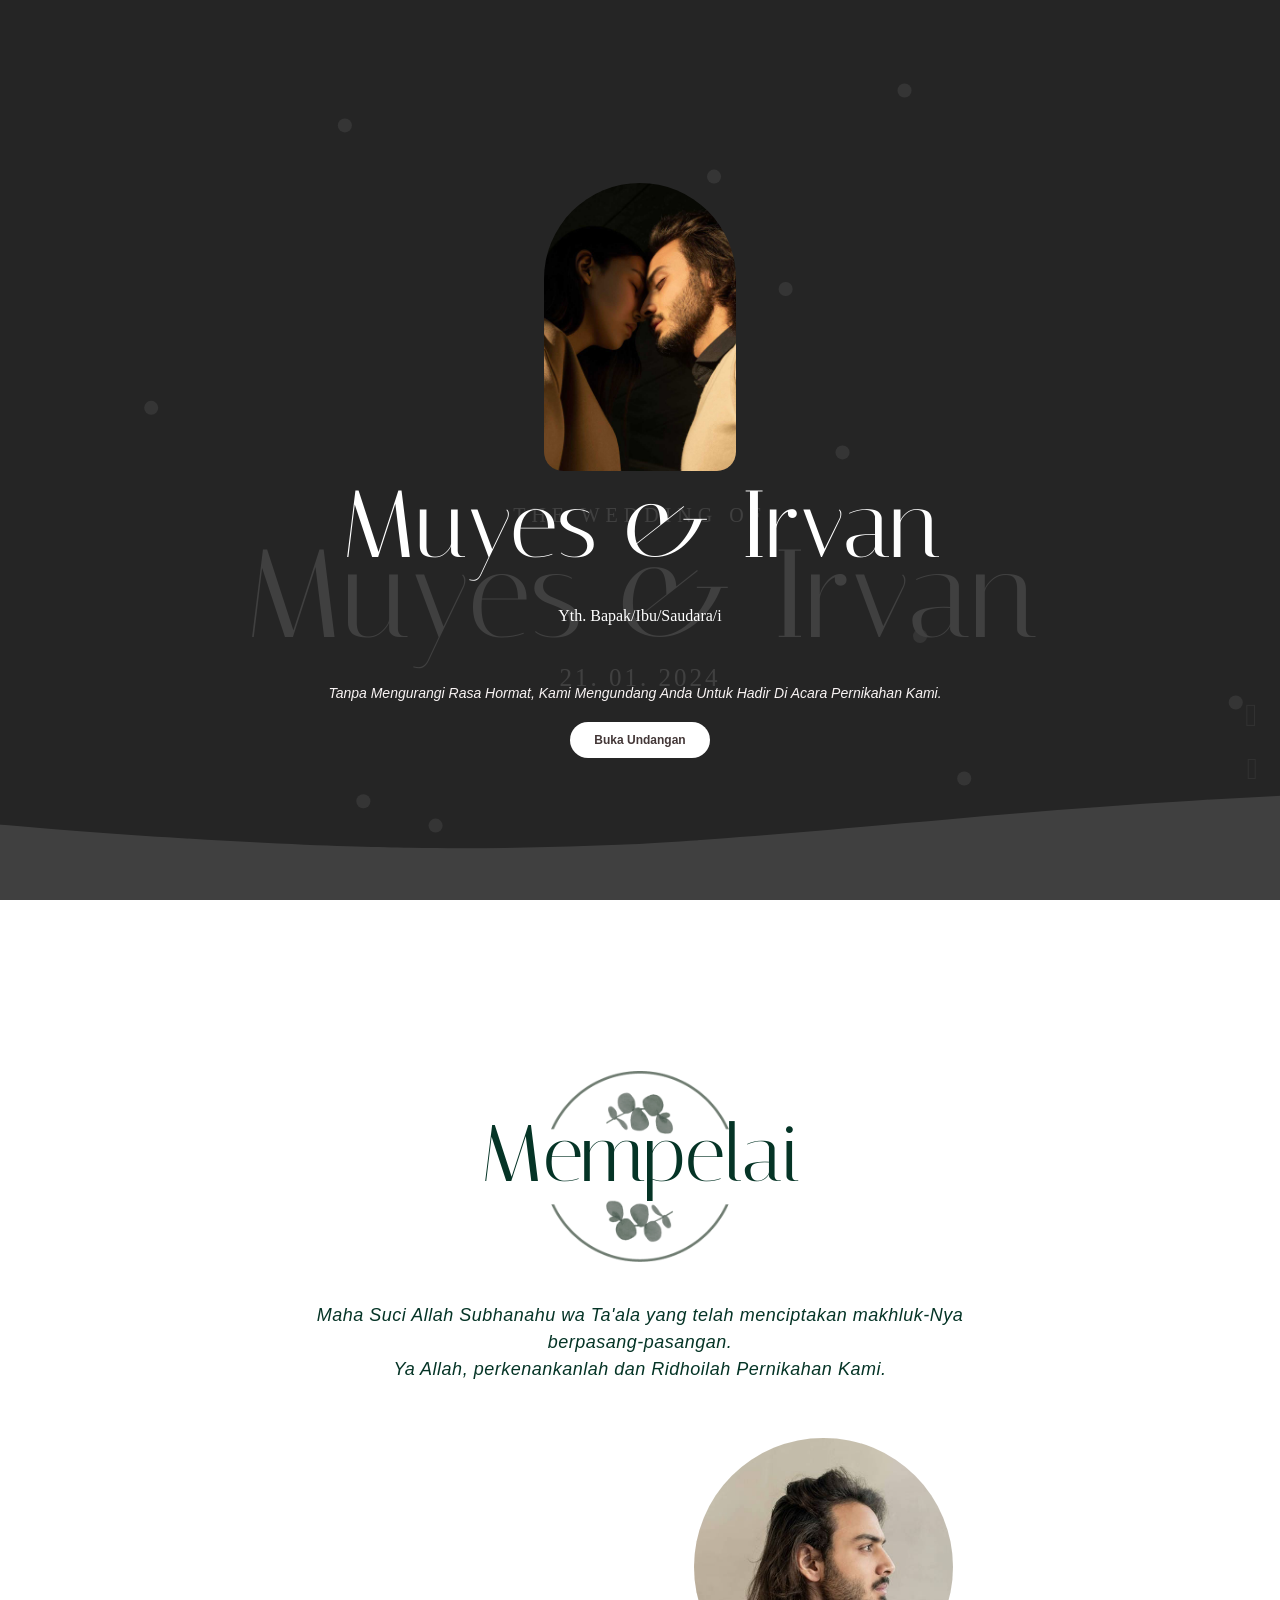
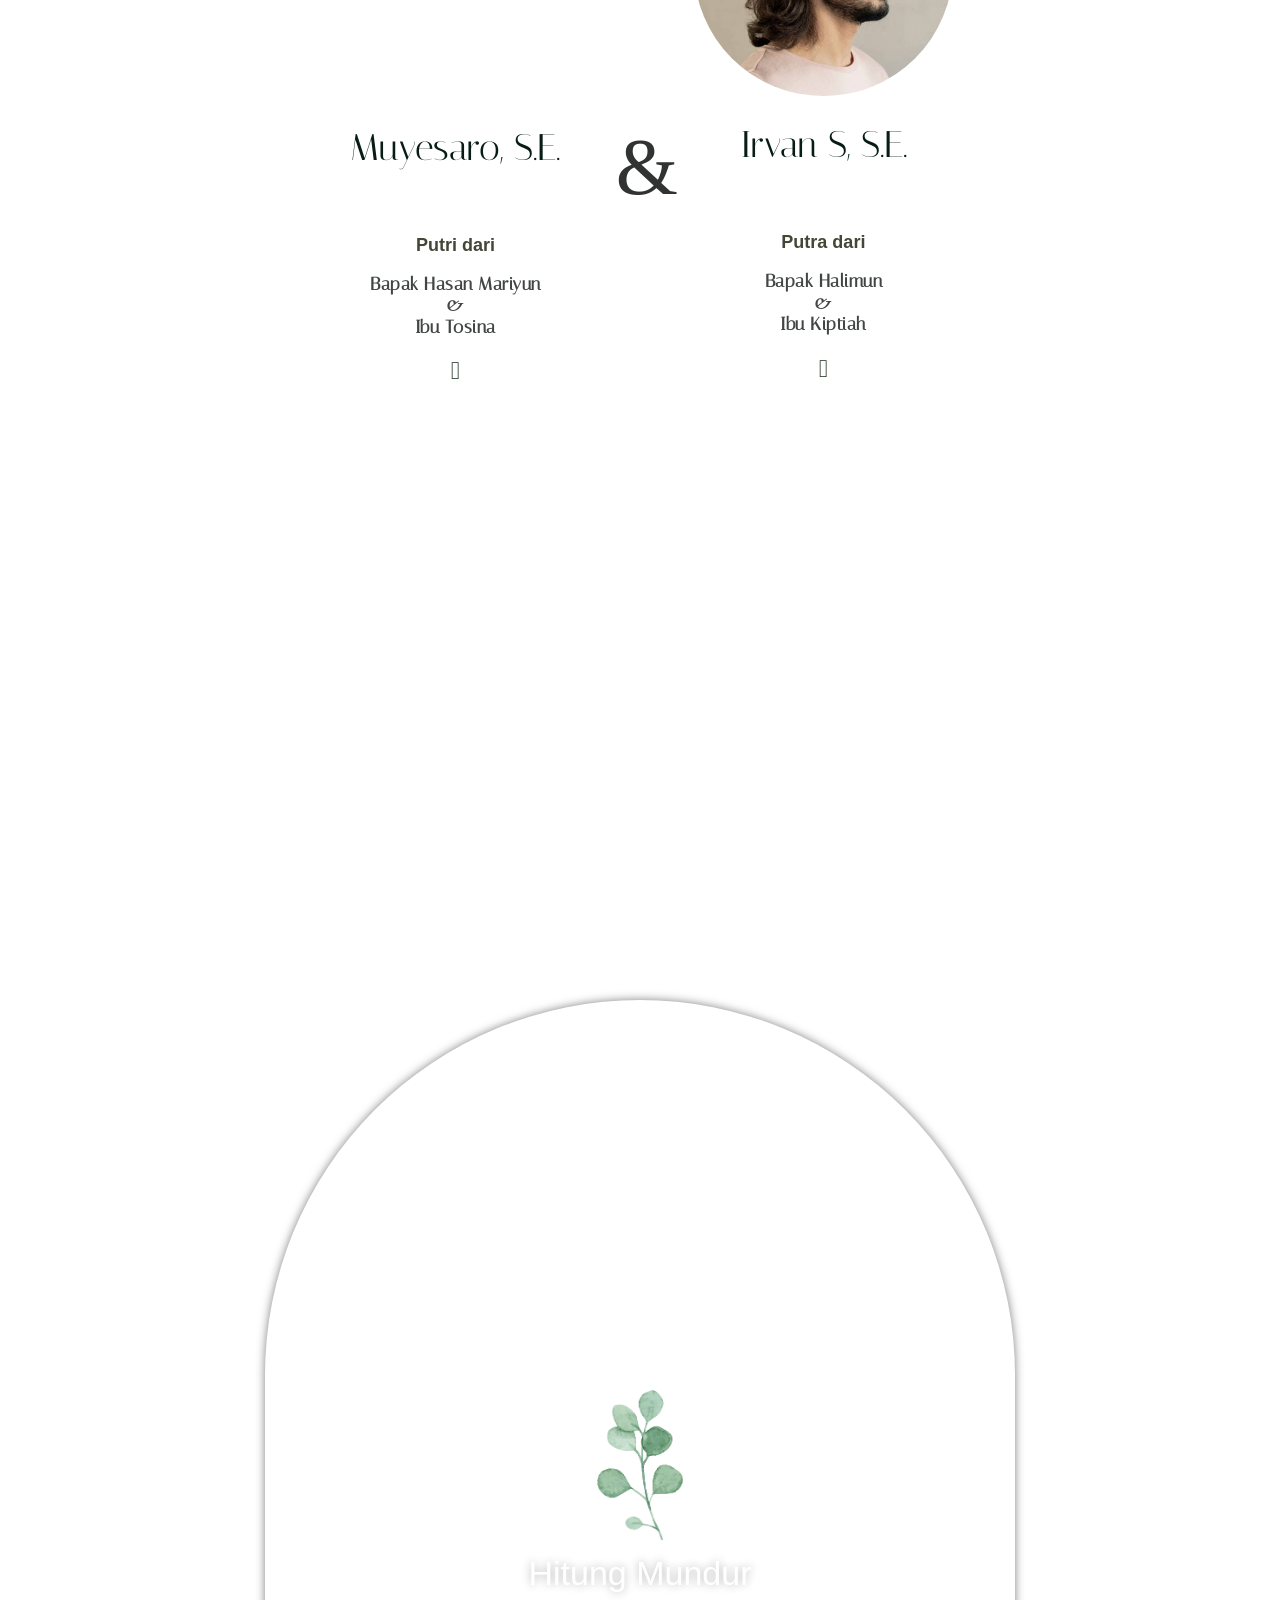
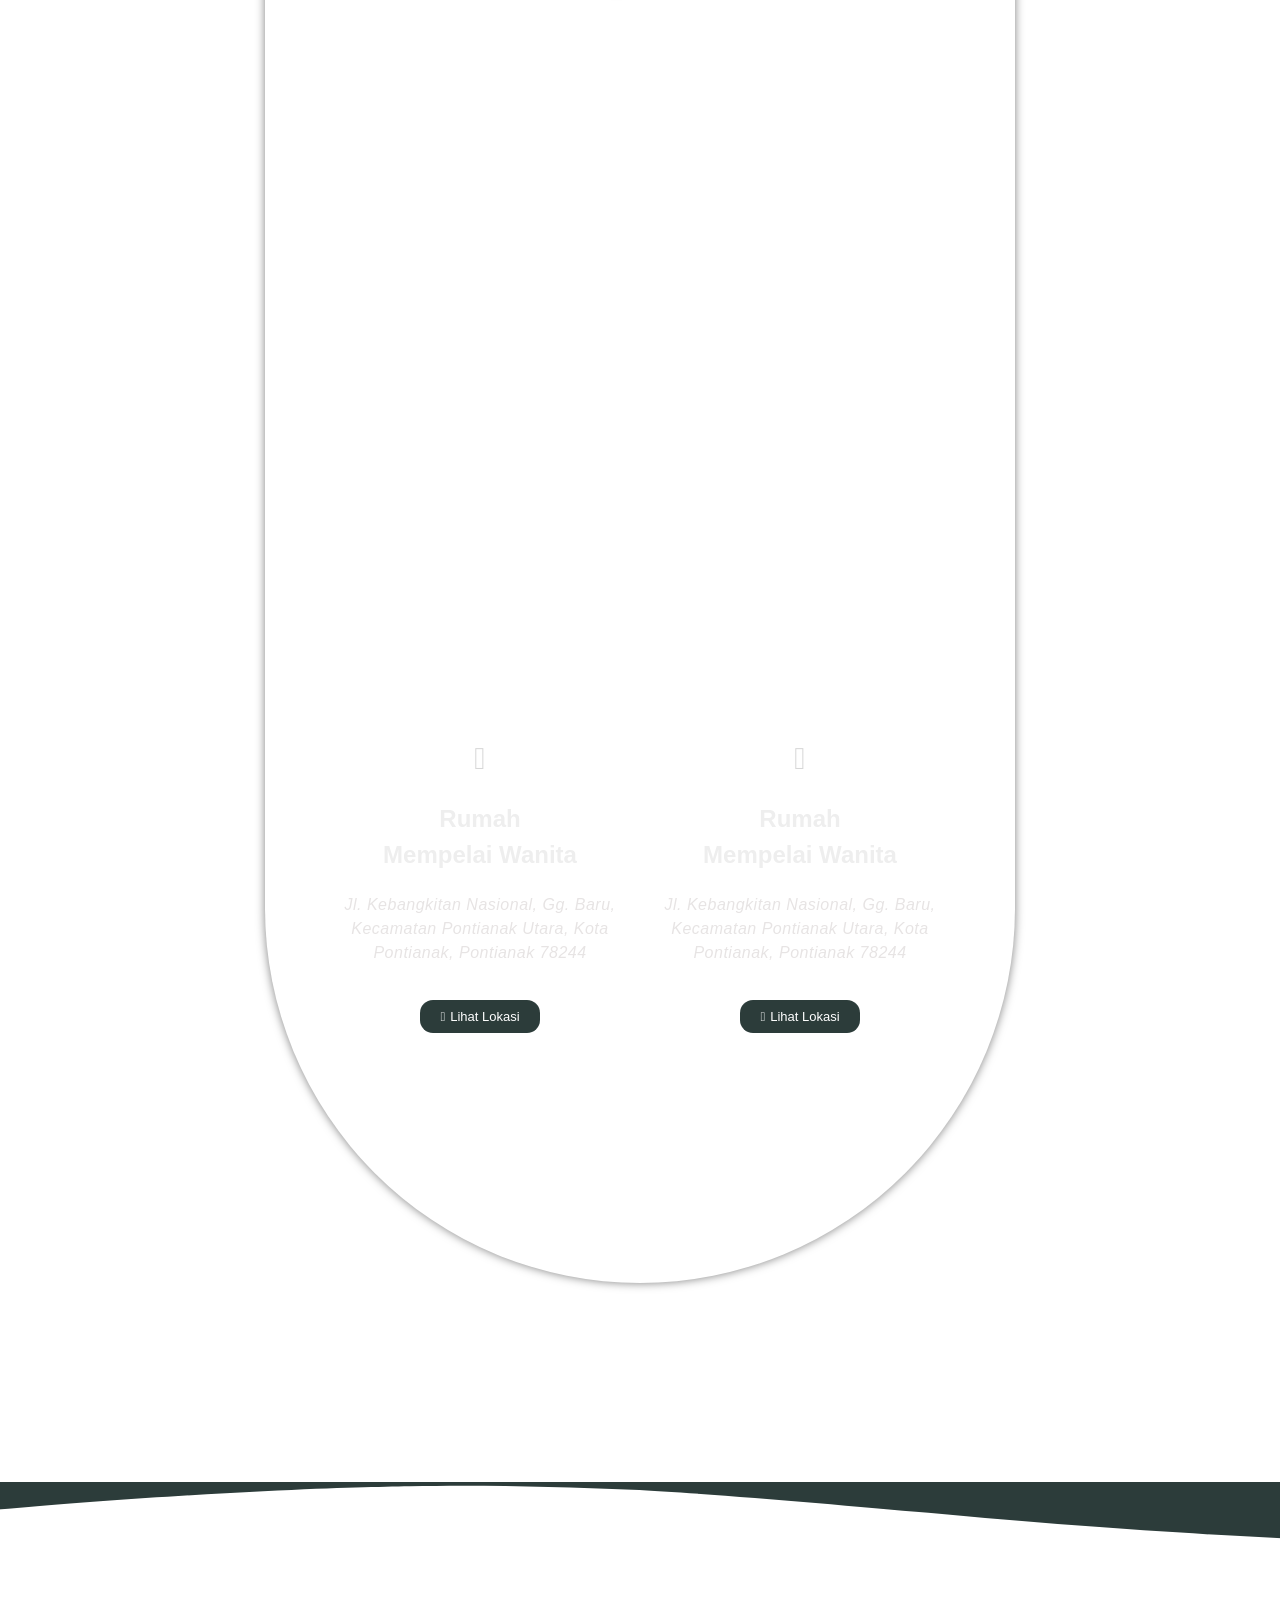
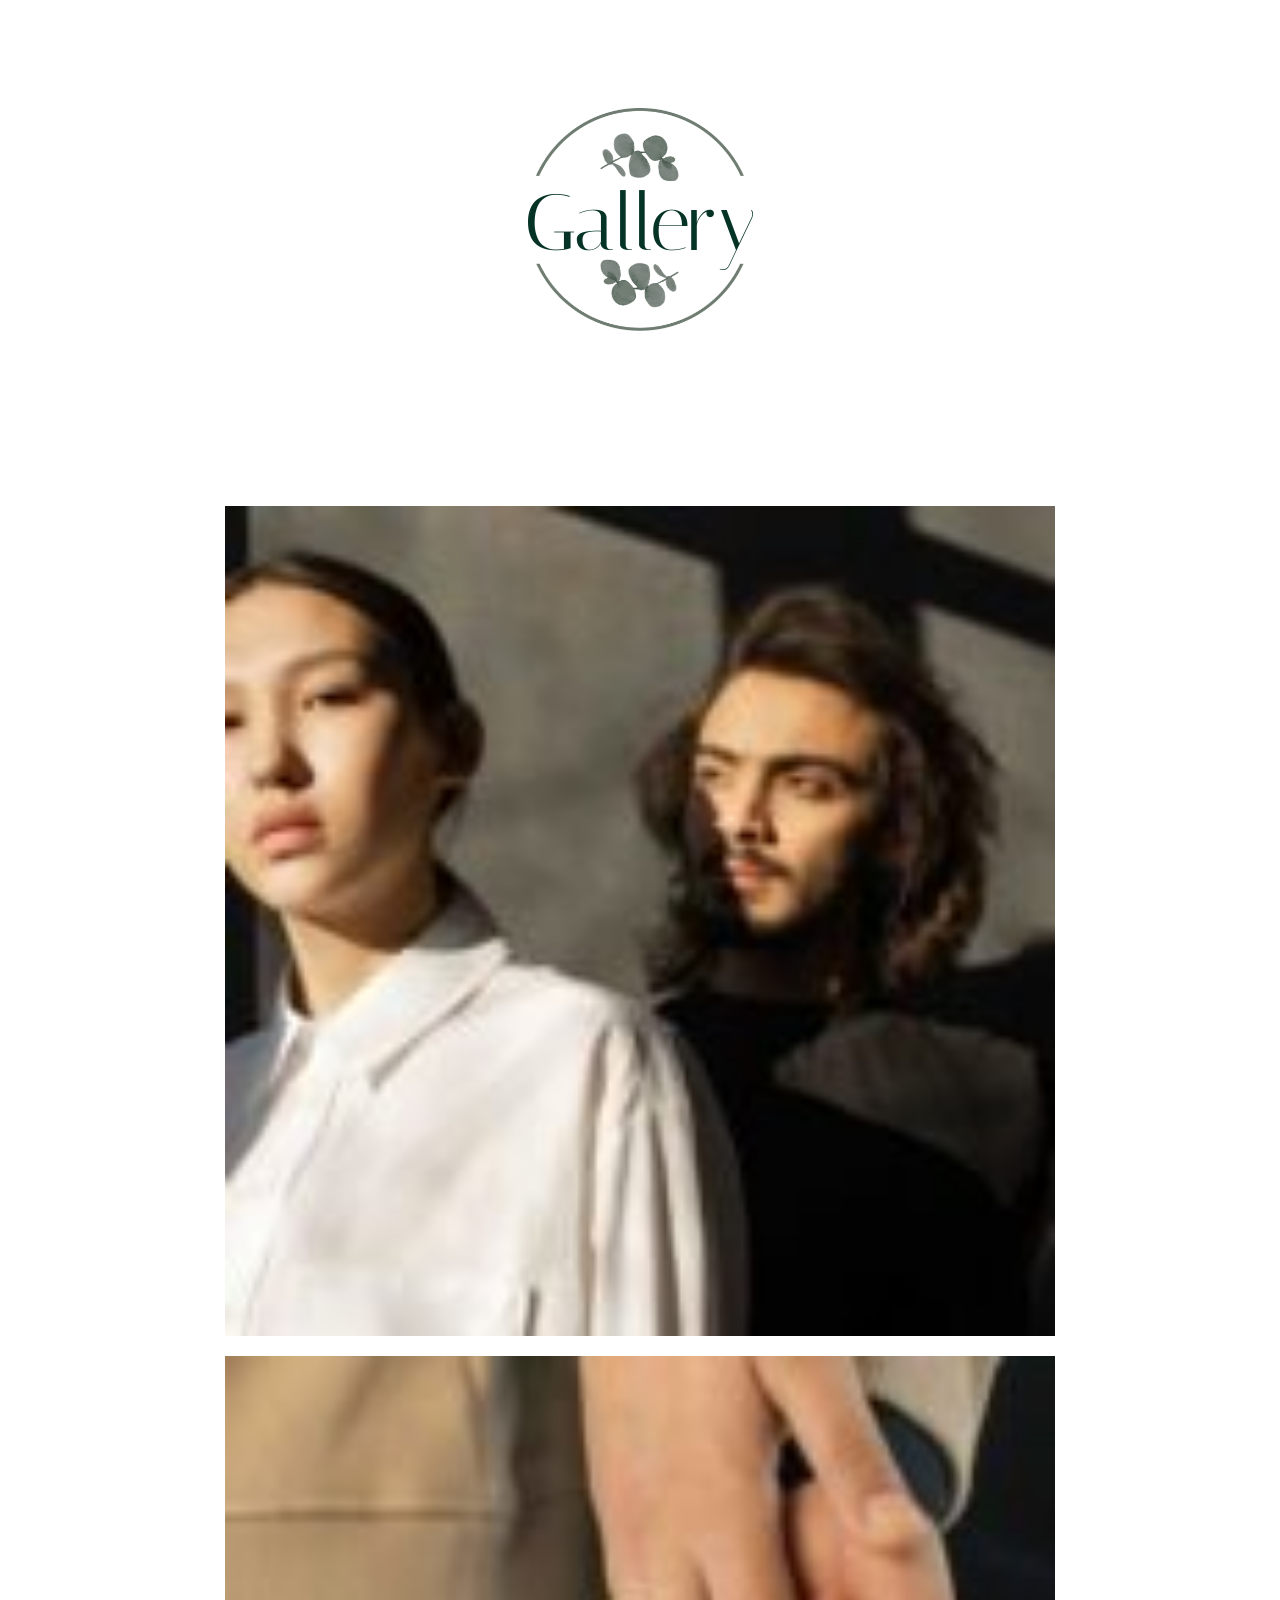
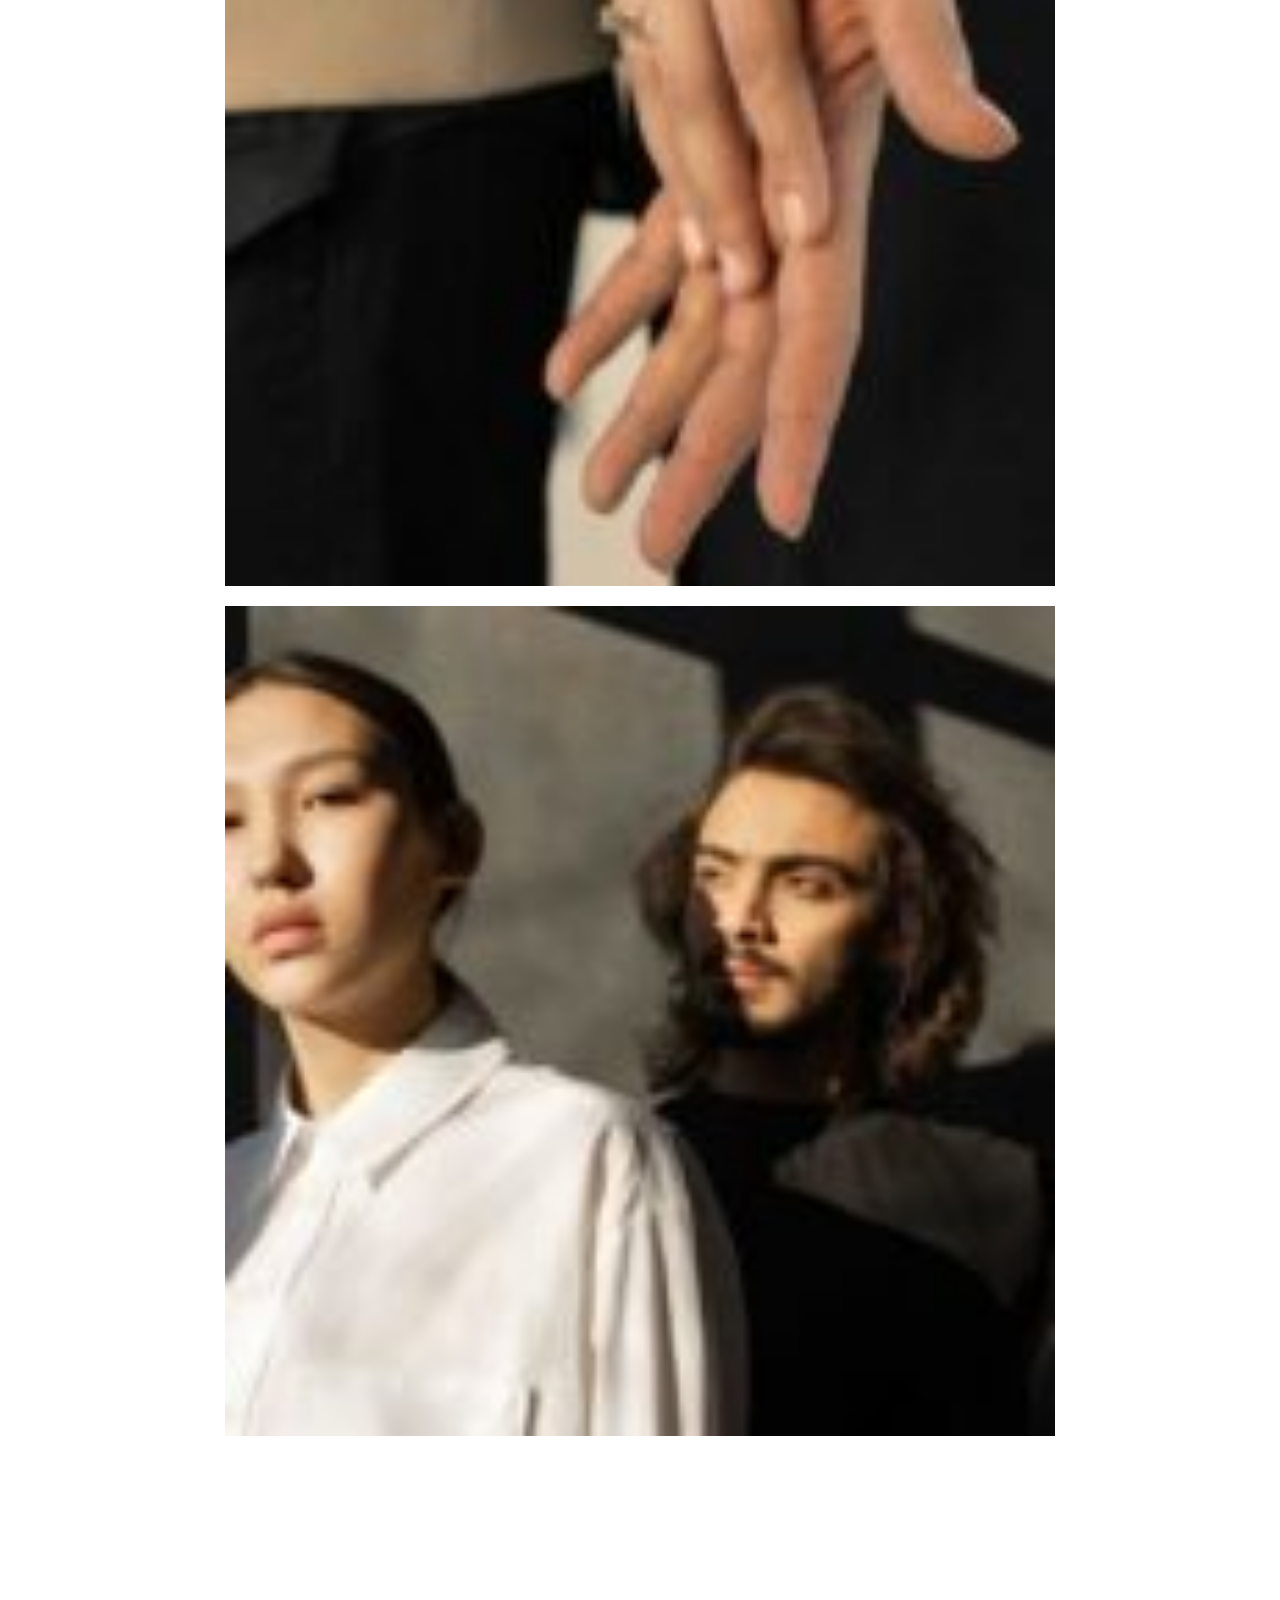
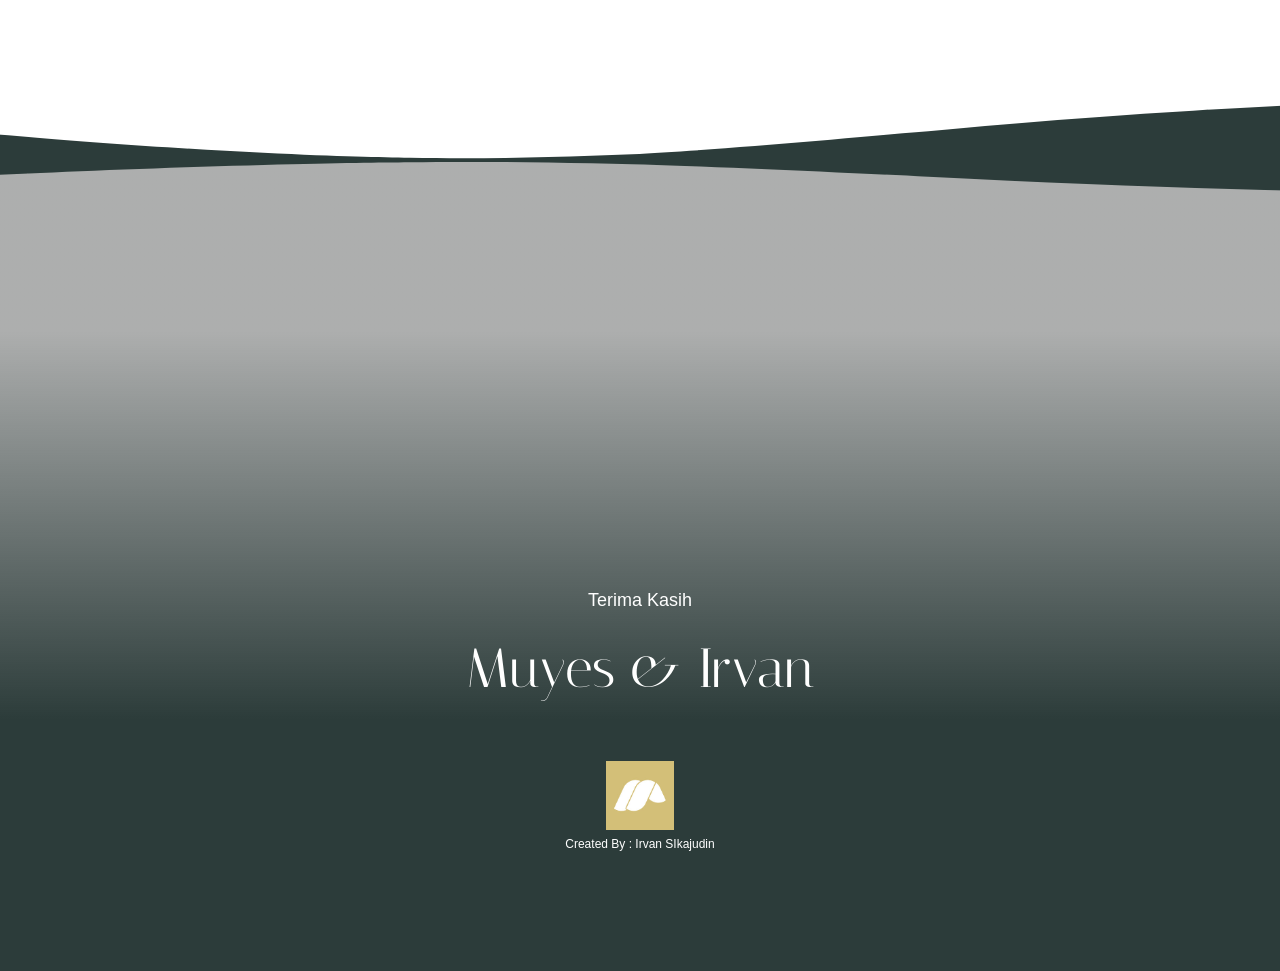
==== commit 6c0ee44e: "Update index.html" ====
--- a/index.html
+++ b/index.html
@@ -619,7 +619,7 @@
 			<div class="elementor-widget-wrap elementor-element-populated">
 								<div class="elementor-element elementor-element-520ec6bc wdp-sticky-section-no elementor-invisible elementor-widget elementor-widget-heading" data-id="520ec6bc" data-element_type="widget" data-settings="{&quot;_animation&quot;:&quot;fadeInLeft&quot;,&quot;_animation_delay&quot;:750}" data-widget_type="heading.default">
 				<div class="elementor-widget-container">
-			<h2 class="elementor-heading-title elementor-size-default">Sabtu</h2>		</div>
+			<h2 class="elementor-heading-title elementor-size-default">Minggu</h2>		</div>
 				</div>
 					</div>
 		</div>
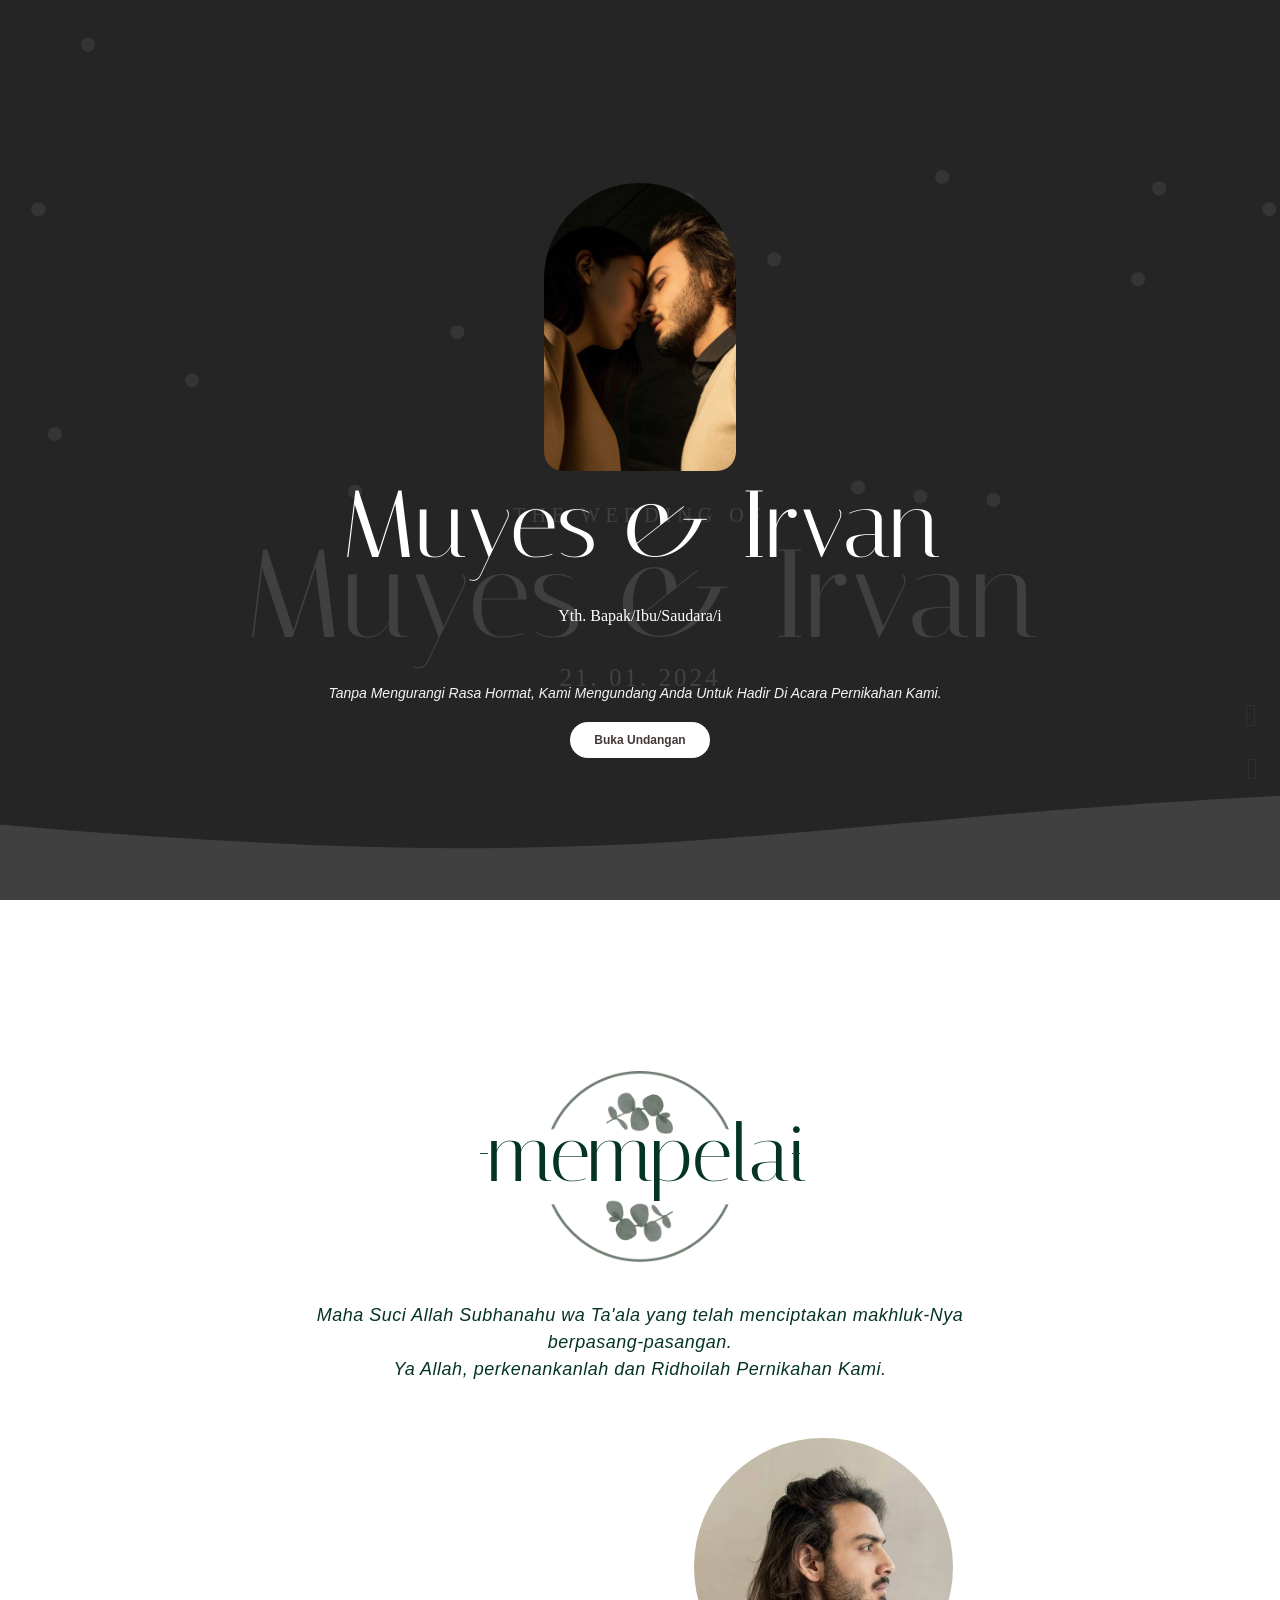
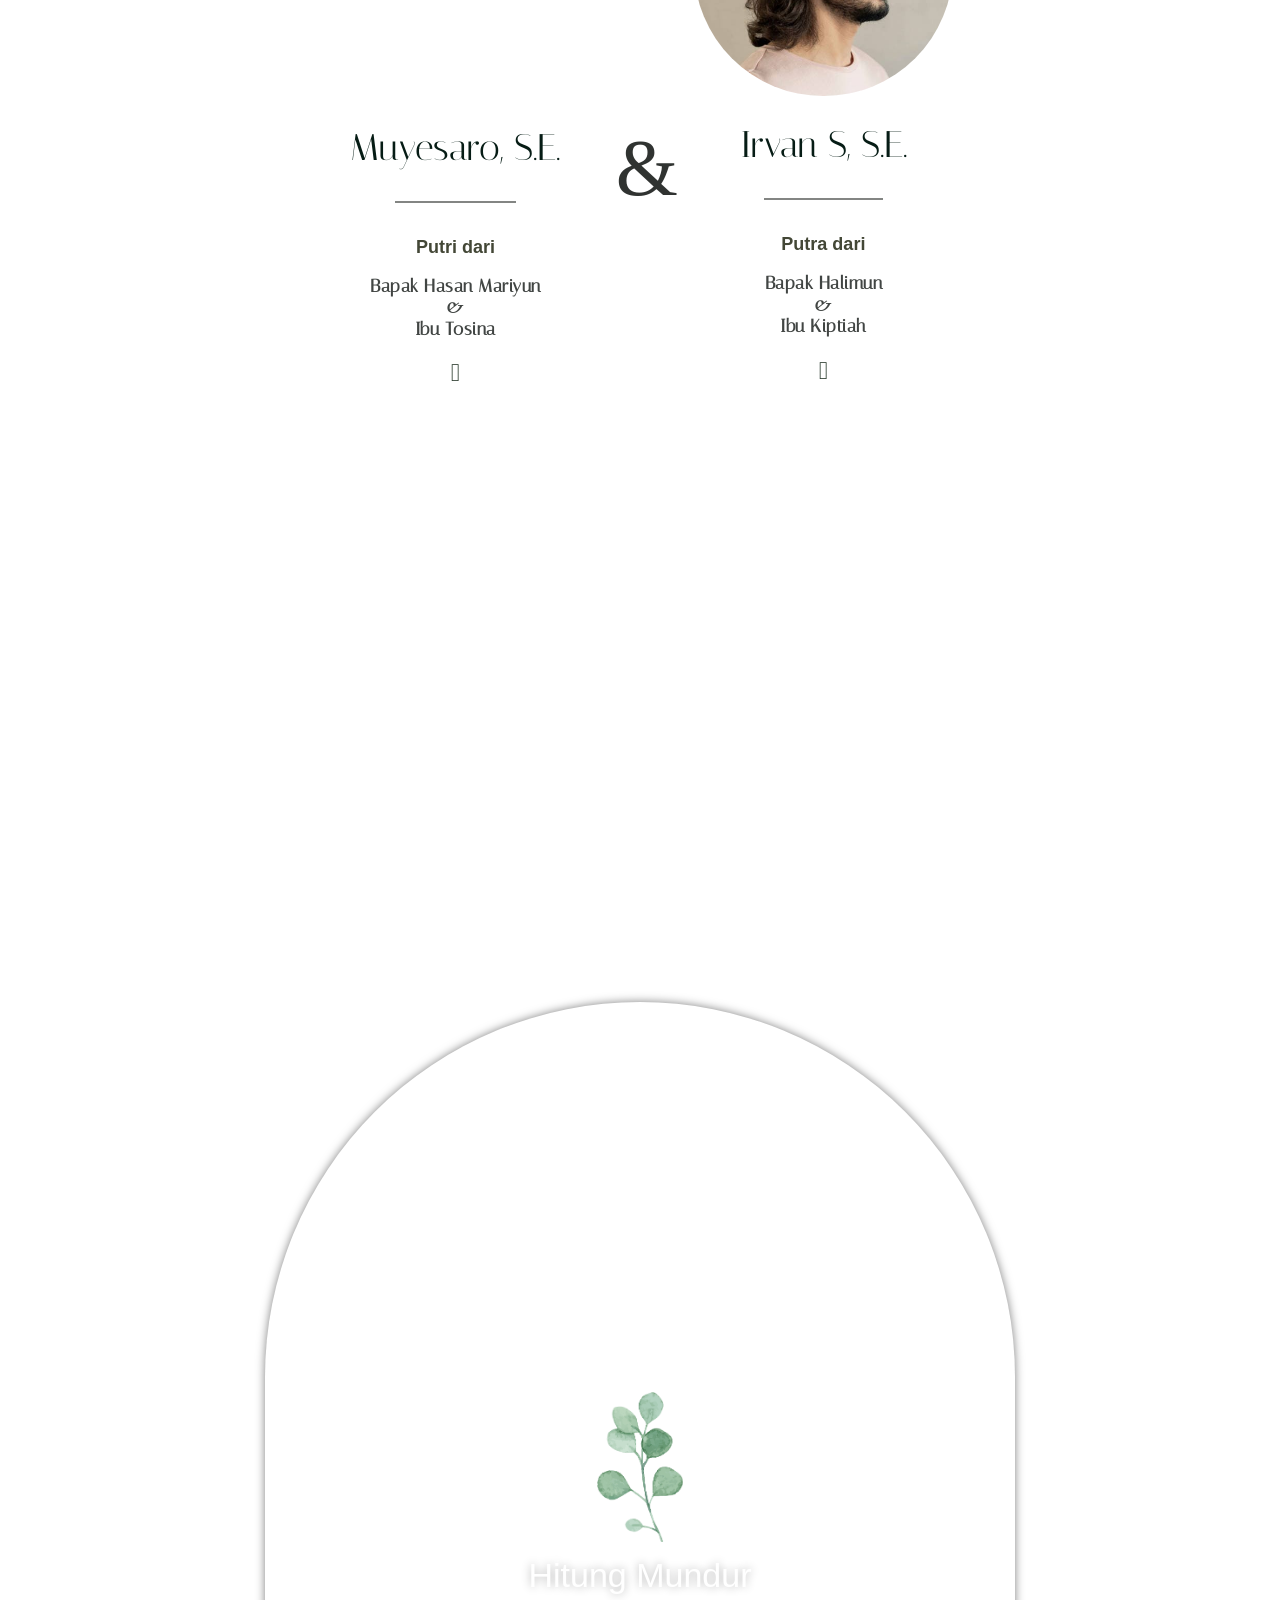
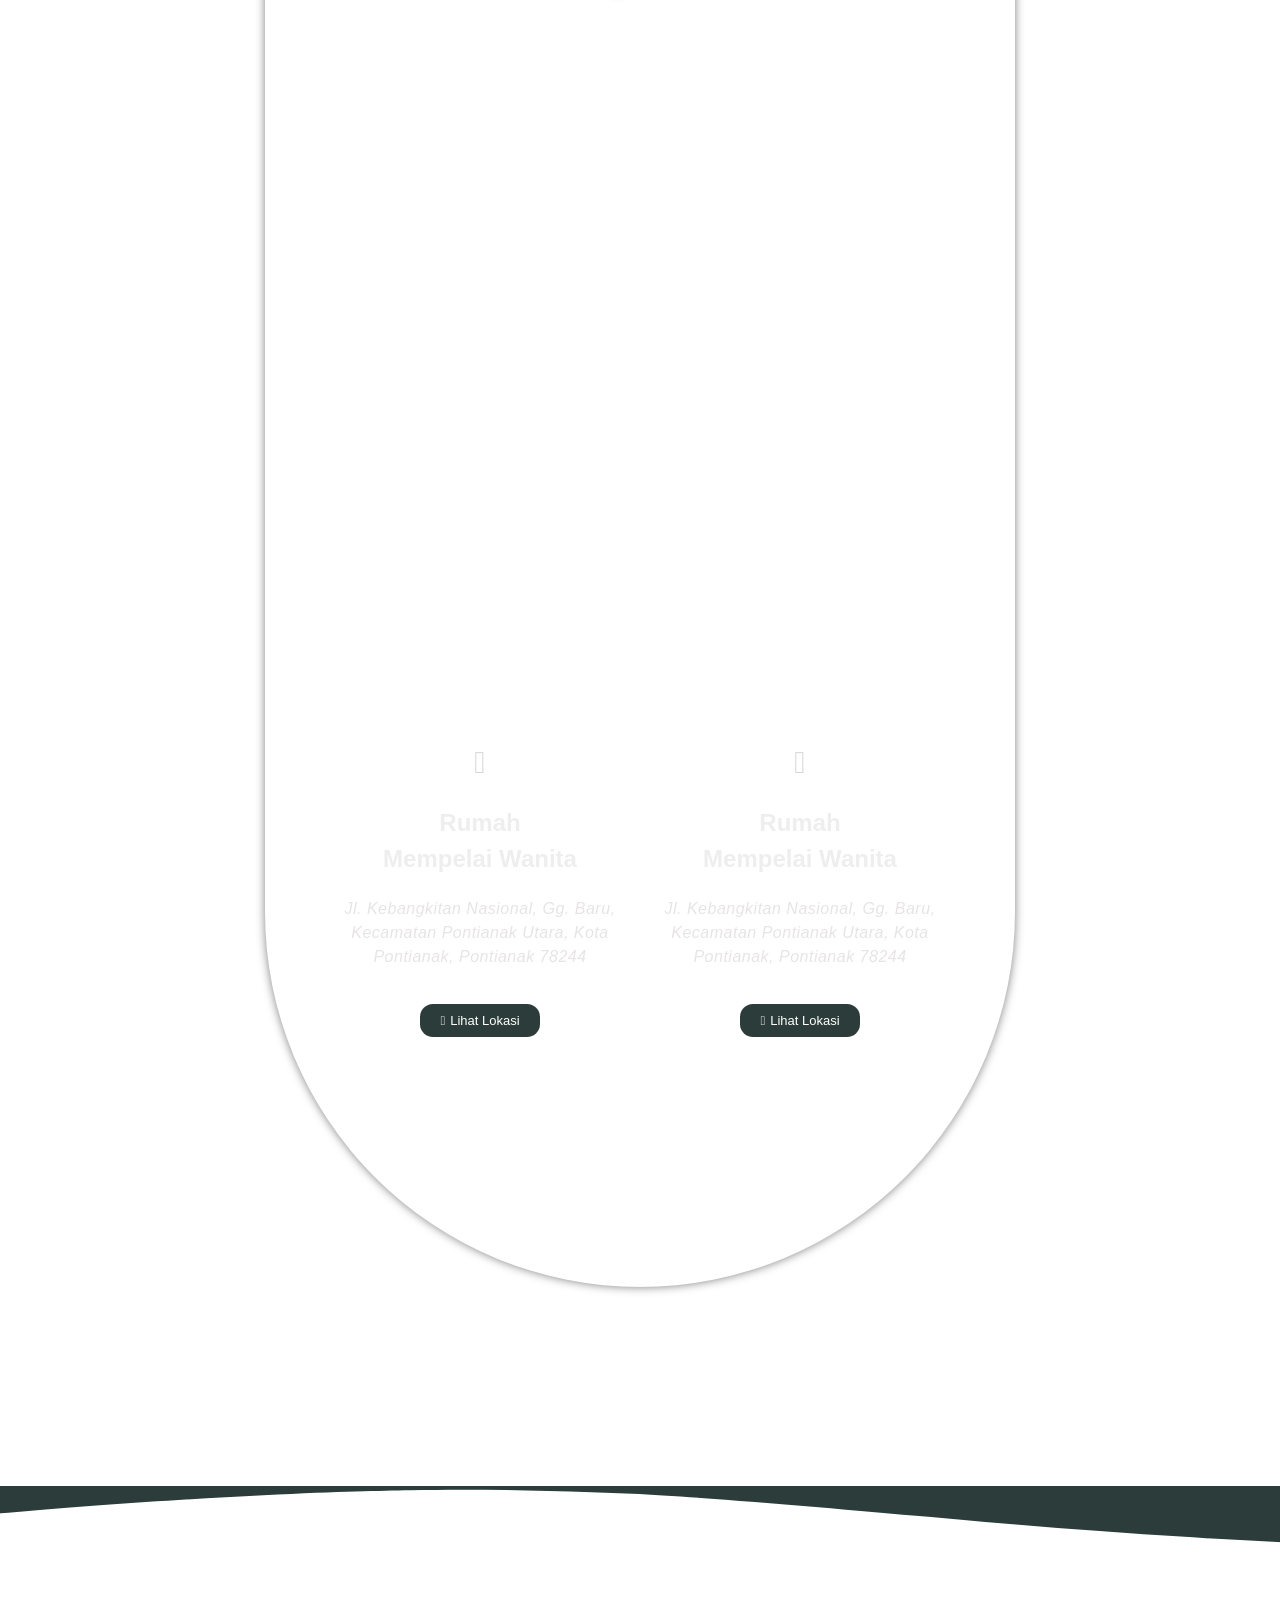
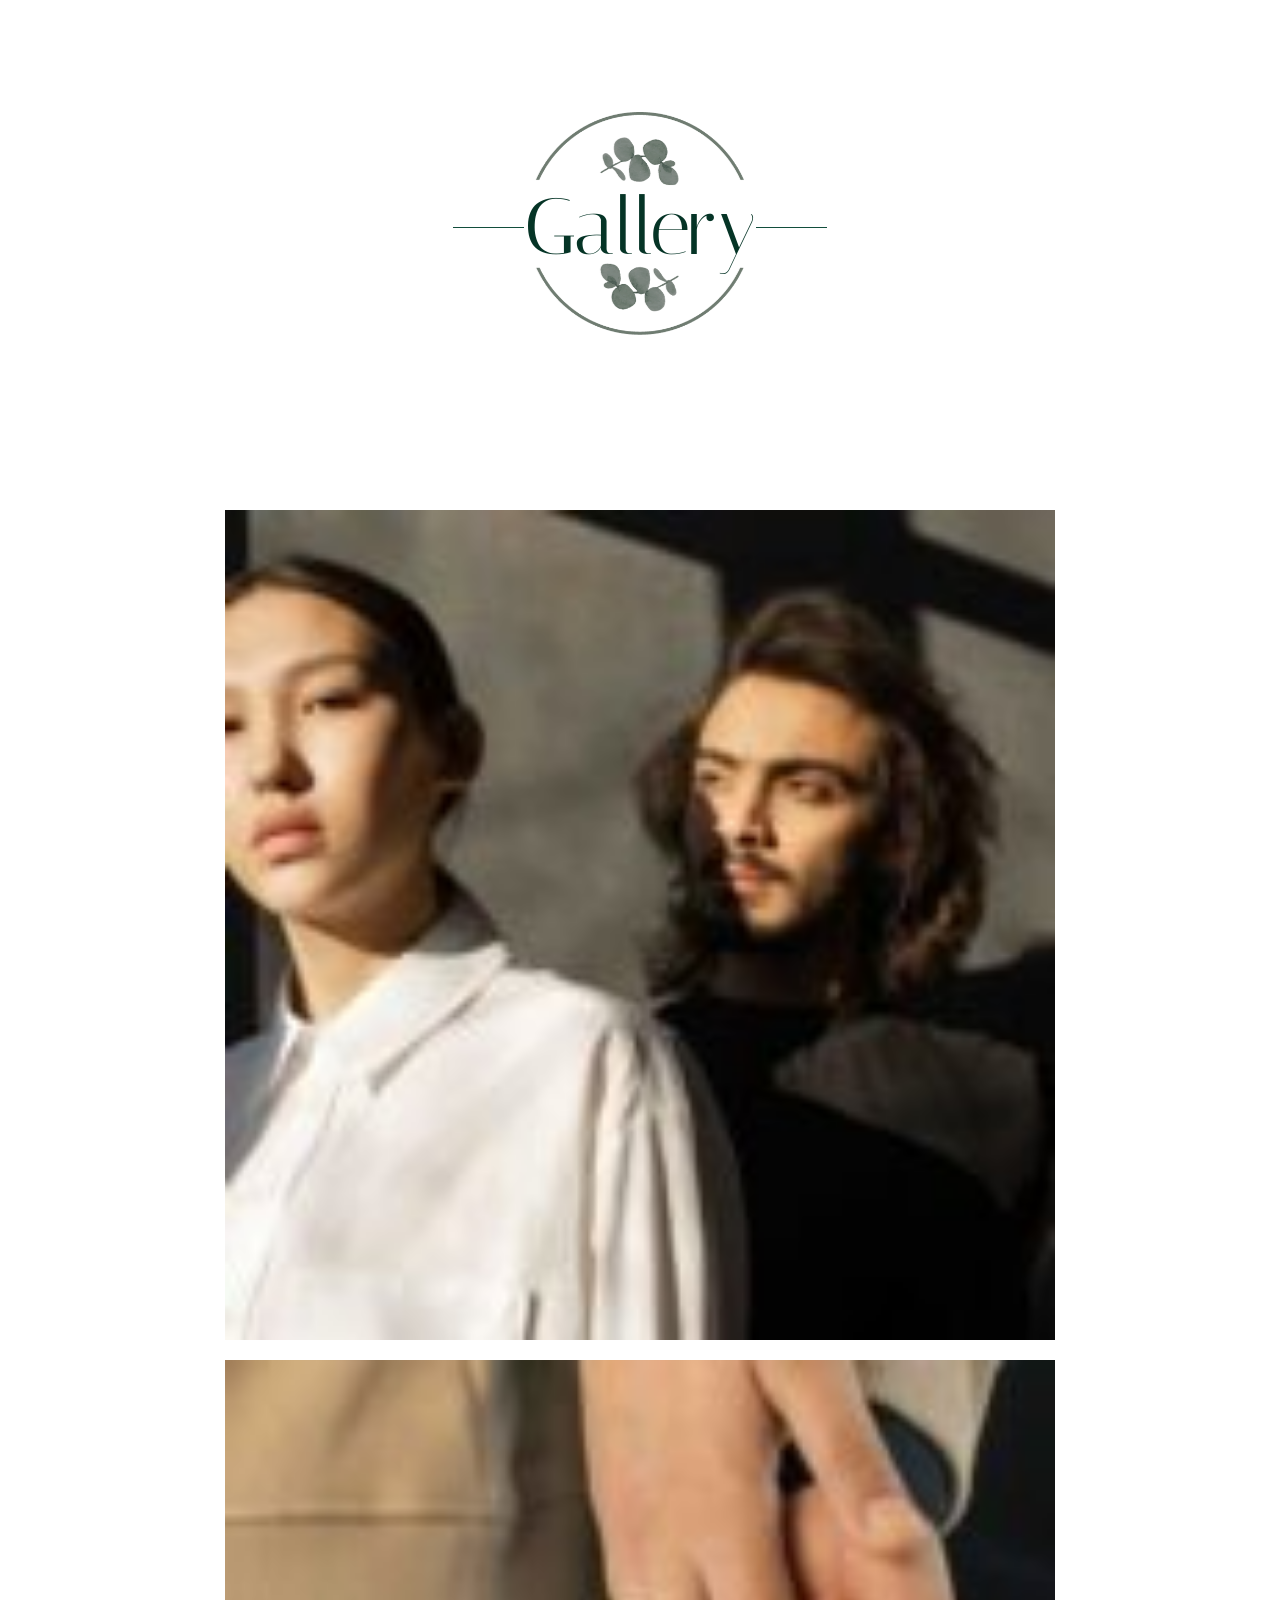
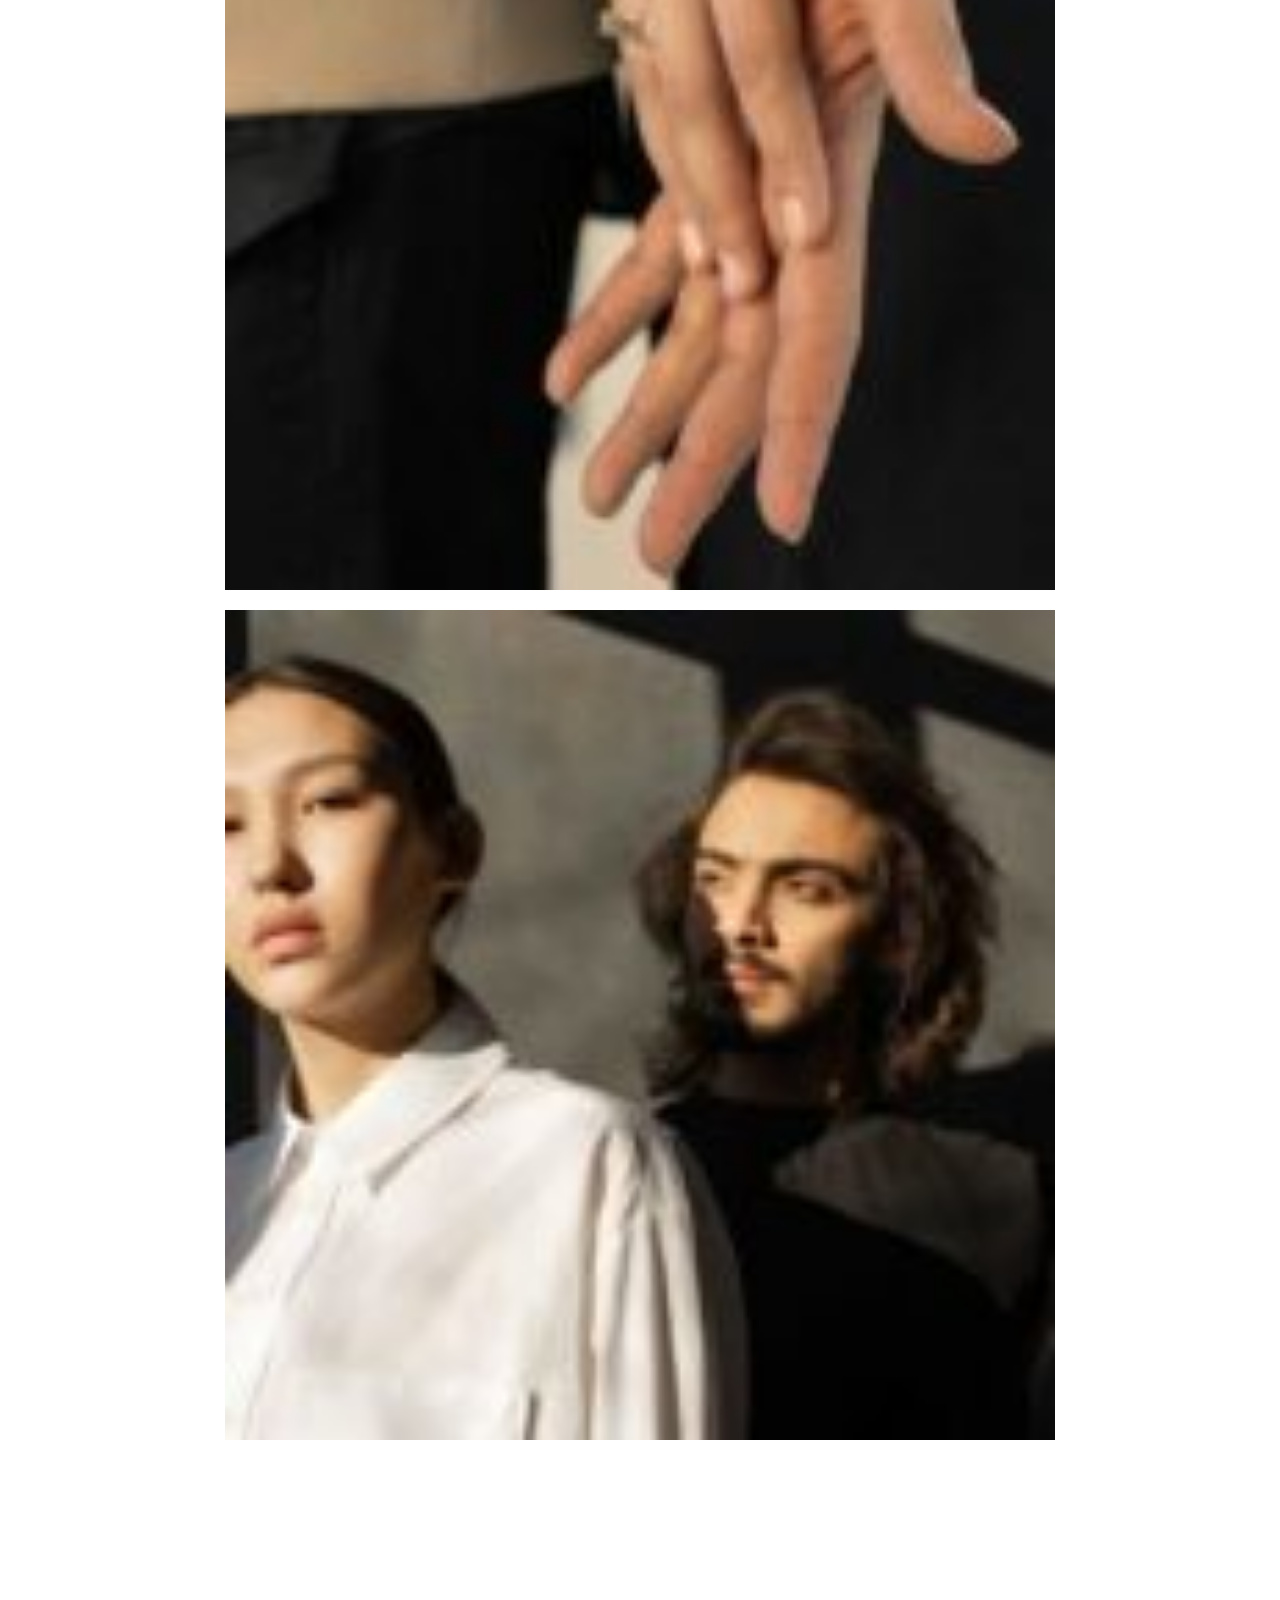
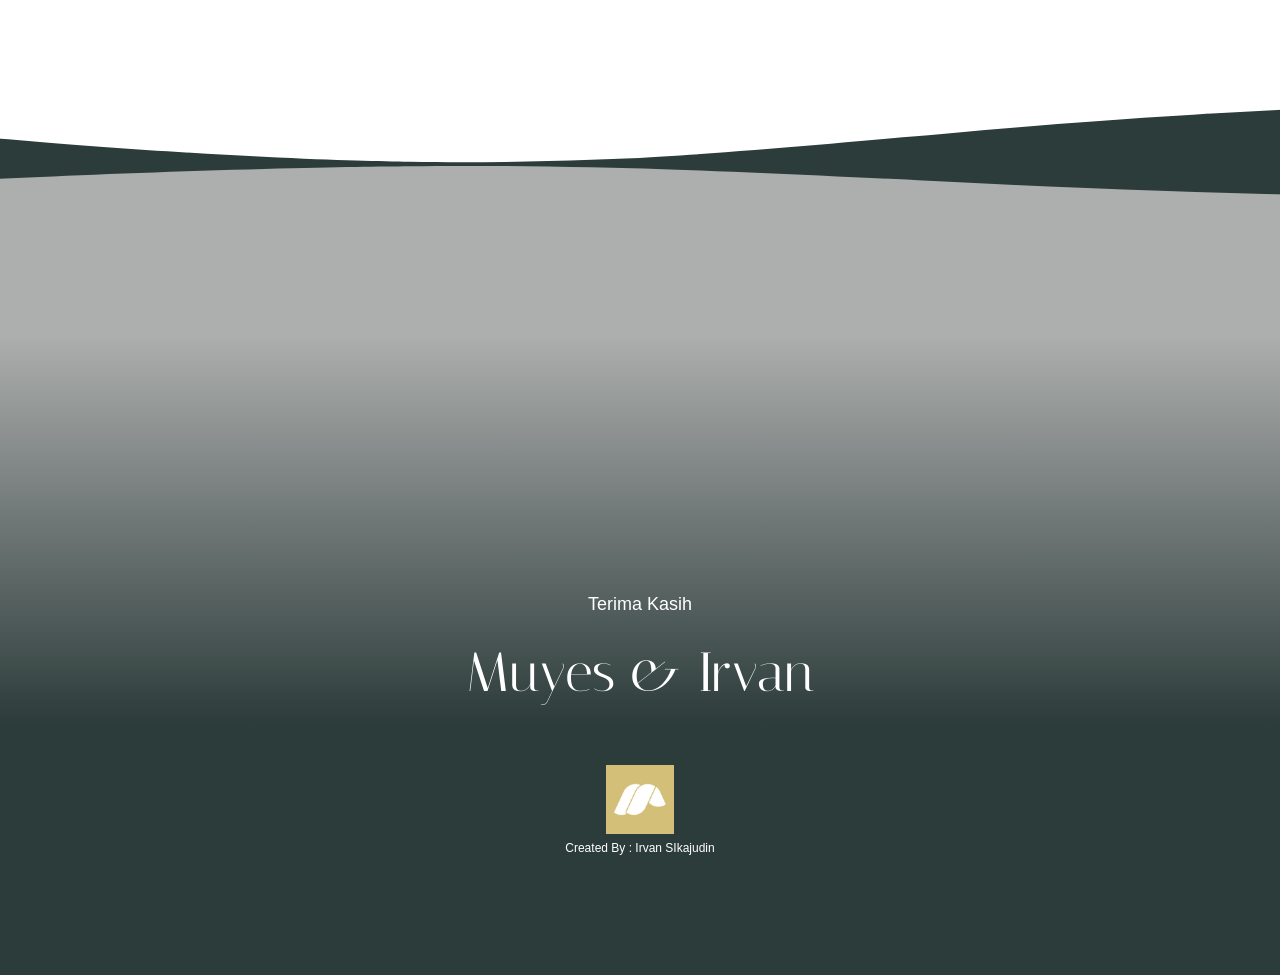
==== commit fdcc6541: "Update index.html" ====
--- a/index.html
+++ b/index.html
@@ -206,23 +206,23 @@
 		</div>
 							</div>
 		</section>
-				<section class="elementor-section elementor-top-section elementor-element elementor-element-4c9106b1 elementor-section-height-min-height elementor-section-content-middle elementor-section-boxed elementor-section-height-default elementor-section-items-middle wdp-sticky-section-no" data-id="4c9106b1" data-element_type="section" id="mempelai" data-settings="{&quot;background_background&quot;:&quot;classic&quot;,&quot;_ha_eqh_enable&quot;:false}">
-							<div class="elementor-background-overlay"></div>
-							<div class="elementor-container elementor-column-gap-default">
-					<div class="elementor-column elementor-col-100 elementor-top-column elementor-element elementor-element-3e471b20 wdp-sticky-section-no" data-id="3e471b20" data-element_type="column" id="mempelai">
-			<div class="elementor-widget-wrap elementor-element-populated">
-								<section class="elementor-section elementor-inner-section elementor-element elementor-element-6d1a3711 elementor-section-content-middle elementor-section-boxed elementor-section-height-default elementor-section-height-default wdp-sticky-section-no" data-id="6d1a3711" data-element_type="section" data-settings="{&quot;_ha_eqh_enable&quot;:false}">
-						<div class="elementor-container elementor-column-gap-default">
-					<div class="elementor-column elementor-col-100 elementor-inner-column elementor-element elementor-element-4cedd6ec wdp-sticky-section-no" data-id="4cedd6ec" data-element_type="column">
-			<div class="elementor-widget-wrap elementor-element-populated">
-								<div class="elementor-element elementor-element-92dee57 e-transform wdp-sticky-section-no elementor-invisible elementor-widget elementor-widget-image" data-id="92dee57" data-element_type="widget" data-settings="{&quot;_transform_flipX_effect&quot;:&quot;transform&quot;,&quot;_animation&quot;:&quot;rotateInUpRight&quot;}" data-widget_type="image.default">
-				<div class="elementor-widget-container">
+			<section class="elementor-section elementor-top-section elementor-element elementor-element-4c9106b1 elementor-section-height-min-height elementor-section-content-middle elementor-section-boxed elementor-section-height-default elementor-section-items-middle wdp-sticky-section-no" data-id="4c9106b1" data-element_type="section" id="mempelai" data-settings="{&quot;background_background&quot;:&quot;classic&quot;,&quot;_ha_eqh_enable&quot;:false}">
+			<div class="elementor-background-overlay"></div>
+			<div class="elementor-container elementor-column-gap-default">
+			<div class="elementor-column elementor-col-100 elementor-top-column elementor-element elementor-element-3e471b20 wdp-sticky-section-no" data-id="3e471b20" data-element_type="column" id="mempelai">
+			<div class="elementor-widget-wrap elementor-element-populated">
+			<section class="elementor-section elementor-inner-section elementor-element elementor-element-6d1a3711 elementor-section-content-middle elementor-section-boxed elementor-section-height-default elementor-section-height-default wdp-sticky-section-no" data-id="6d1a3711" data-element_type="section" data-settings="{&quot;_ha_eqh_enable&quot;:false}">
+			<div class="elementor-container elementor-column-gap-default">
+			<div class="elementor-column elementor-col-100 elementor-inner-column elementor-element elementor-element-4cedd6ec wdp-sticky-section-no" data-id="4cedd6ec" data-element_type="column">
+			<div class="elementor-widget-wrap elementor-element-populated">
+			<div class="elementor-element elementor-element-92dee57 e-transform wdp-sticky-section-no elementor-invisible elementor-widget elementor-widget-image" data-id="92dee57" data-element_type="widget" data-settings="{&quot;_transform_flipX_effect&quot;:&quot;transform&quot;,&quot;_animation&quot;:&quot;rotateInUpRight&quot;}" data-widget_type="image.default">
+			<div class="elementor-widget-container">
 			<style>/*! elementor - v3.5.5 - 03-02-2022 */
-.elementor-widget-image{text-align:center}.elementor-widget-image a{display:inline-block}.elementor-widget-image a img[src$=".svg"]{width:48px}.elementor-widget-image img{vertical-align:middle;display:inline-block}</style>												<img fetchpriority="high" decoding="async" width="400" height="430" src="wp-content/uploads/2023/04/Frame-Bunga2300x-2.png" class="attachment-large size-large" alt="" srcset="wp-content/uploads/2023/04/Frame-Bunga2300x-2.png 400w, wp-content/uploads/2023/04/Frame-Bunga2300x-2-279x300.png 279w" sizes="(max-width: 400px) 100vw, 400px">															</div>
-				</div>
-
-
-			<!--	
+			.elementor-widget-image{text-align:center}.elementor-widget-image a{display:inline-block}.elementor-widget-image a img[src$=".svg"]{width:48px}.elementor-widget-image img{vertical-align:middle;display:inline-block}</style>												<img fetchpriority="high" decoding="async" width="400" height="430" src="wp-content/uploads/2023/04/Frame-Bunga2300x-2.png" class="attachment-large size-large" alt="" srcset="wp-content/uploads/2023/04/Frame-Bunga2300x-2.png 400w, wp-content/uploads/2023/04/Frame-Bunga2300x-2-279x300.png 279w" sizes="(max-width: 400px) 100vw, 400px">															</div>
+				</div>
+
+
+			
 			<div class="elementor-element elementor-element-640d28d1 elementor-widget-divider--view-line_text animated-slow elementor-widget-divider--element-align-center wdp-sticky-section-no elementor-invisible elementor-widget elementor-widget-divider" data-id="640d28d1" data-element_type="widget" data-settings="{&quot;_animation&quot;:&quot;zoomIn&quot;,&quot;_animation_delay&quot;:450}" data-widget_type="divider.default">
 			<div class="elementor-widget-container">
 			<style>/*! elementor - v3.5.5 - 03-02-2022 */
@@ -234,20 +234,21 @@
 			</div>
 			</div>
 			</div>
-			-->	
-
-
-
+				
+
+
+				<!--
 				<div class="elementor-element elementor-element-409652c4 elementor-widget-divider--view-line_text animated-slow elementor-widget-divider--element-align-center wdp-sticky-section-no elementor-invisible elementor-widget elementor-widget-divider" data-id="409652c4" data-element_type="widget" data-settings="{&quot;_animation&quot;:&quot;zoomIn&quot;,&quot;_animation_delay&quot;:450}" data-widget_type="divider.default">
 				<div class="elementor-widget-container">
 				<div class="elementor-divider">
-			<span class="elementor-divider-separator">
-							<span class="elementor-divider__text elementor-divider__element">
+				<span class="elementor-divider-separator">
+				<span class="elementor-divider__text elementor-divider__element">
 				Mempelai				</span>
 						</span>
 				</div>
 				</div>
 				</div>
+				-->
 
 
 				
--- a/wp-content/uploads/elementor/css/post-439953.css
+++ b/wp-content/uploads/elementor/css/post-439953.css
@@ -139,7 +139,7 @@
 		
 		.elementor-439953 .elementor-element.elementor-element-1eb2e027 .elementor-heading-title{font-size:75px;}.elementor-439953 .elementor-element.elementor-element-1eb2e027 > .elementor-widget-container{padding:0px 0px 0px 0px;}.elementor-439953 .elementor-element.elementor-element-170e7aeb .elementor-heading-title{font-size:20px;}.elementor-439953 .elementor-element.elementor-element-2ea62cc5 > .elementor-shape-bottom svg{width:calc(230% + 1.3px);height:45px;}.elementor-439953 .elementor-element.elementor-element-4c9106b1{padding:0px 0px 0px 0px;}.elementor-439953 .elementor-element.elementor-element-640d28d1 .elementor-divider-separator{width:65%;}.elementor-439953 .elementor-element.elementor-element-640d28d1 .elementor-divider__text{font-size:65px;}.elementor-439953 .elementor-element.elementor-element-640d28d1 > .elementor-widget-container{margin:-95px 0px 0px 0px;}.elementor-439953 .elementor-element.elementor-element-b7e5107 .elementor-heading-title{font-size:13px;}.elementor-439953 .elementor-element.elementor-element-4475a532{padding:0px 0px 0px 0px;}.elementor-439953 .elementor-element.elementor-element-39fdfff2{width:47%;}.elementor-439953 .elementor-element.elementor-element-39fdfff2 > .elementor-element-populated{margin:0px 0px 0px 0px;--e-column-margin-right:0px;--e-column-margin-left:0px;padding:0px 0px 0px 0px;}.elementor-439953 .elementor-element.elementor-element-50a63c41, .elementor-439953 .elementor-element.elementor-element-50a63c41 > .elementor-background-overlay{border-radius:0px 0px 0px 0px;}.elementor-439953 .elementor-element.elementor-element-50a63c41{margin-top:0px;margin-bottom:0px;padding:0px 0px 0px 0px;}.elementor-439953 .elementor-element.elementor-element-738f57b3 > .elementor-element-populated{margin:0px 5px 0px 5px;--e-column-margin-right:5px;--e-column-margin-left:5px;padding:5px 5px 35px 5px;}.elementor-439953 .elementor-element.elementor-element-dd0d9c2 img{max-width:100%;}.elementor-439953 .elementor-element.elementor-element-dd0d9c2 > .elementor-widget-container{border-radius:500px 500px 200px 200px;}.elementor-439953 .elementor-element.elementor-element-7e2d882e > .elementor-element-populated{padding:0px 0px 0px 0px;}.elementor-439953 .elementor-element.elementor-element-32c5be6e .elementor-heading-title{font-size:21px;}.elementor-439953 .elementor-element.elementor-element-667bb995 > .elementor-widget-container{padding:2px 0px 2px 0px;}.elementor-439953 .elementor-element.elementor-element-27d7b301 .elementor-heading-title{font-size:10px;}.elementor-439953 .elementor-element.elementor-element-27d7b301 > .elementor-widget-container{margin:0px 0px -5px 0px;padding:0px 0px 0px 0px;}
 		
-		.elementor-439953 .elementor-element.elementor-element-7a6a97b5 .elementor-heading-title{font-size:14px;}.elementor-439953 .elementor-element.elementor-element-a8a0245 .elementor-spacer-inner{height:10px;}.elementor-439953 .elementor-element.elementor-element-5d7555e9{width:4%;}.elementor-439953 .elementor-element.elementor-element-5d7555e9 > .elementor-element-populated{margin:0px -10px 0px -10px;--e-column-margin-right:-10px;--e-column-margin-left:-10px;padding:0px 0px 0px 0px;}.elementor-439953 .elementor-element.elementor-element-41ae97c3 .elementor-heading-title{font-size:42px;}.elementor-439953 .elementor-element.elementor-element-41ae97c3 > .elementor-widget-container{margin:0px 0px 0px 0px;padding:0px 0px 0px 0px;}.elementor-439953 .elementor-element.elementor-element-472eb9a4{width:45%;}.elementor-439953 .elementor-element.elementor-element-472eb9a4 > .elementor-element-populated{margin:0px 0px 0px 0px;--e-column-margin-right:0px;--e-column-margin-left:0px;padding:0px 0px 0px 0px;}.elementor-439953 .elementor-element.elementor-element-129a869e, .elementor-439953 .elementor-element.elementor-element-129a869e > .elementor-background-overlay{border-radius:0px 0px 0px 0px;}.elementor-439953 .elementor-element.elementor-element-129a869e{margin-top:0px;margin-bottom:0px;padding:0px 0px 0px 0px;}.elementor-439953 .elementor-element.elementor-element-375f5ff > .elementor-element-populated{margin:0px 5px 0px 5px;--e-column-margin-right:5px;--e-column-margin-left:5px;padding:5px 5px 35px 5px;}.elementor-439953 .elementor-element.elementor-element-785d3a02 img{max-width:100%;}.elementor-439953 .elementor-element.elementor-element-785d3a02 > .elementor-widget-container{border-radius:500px 500px 200px 200px;}.elementor-439953 .elementor-element.elementor-element-221fc238 > .elementor-element-populated{margin:0px 0px 0px 0px;--e-column-margin-right:0px;--e-column-margin-left:0px;padding:0px 0px 0px 0px;}.elementor-439953 .elementor-element.elementor-element-3f664275 .elementor-heading-title{font-size:21px;}.elementor-439953 .elementor-element.elementor-element-46b8005c > .elementor-widget-container{padding:2px 0px 2px 0px;}.elementor-439953 .elementor-element.elementor-element-e058991 .elementor-heading-title{font-size:10px;}.elementor-439953 .elementor-element.elementor-element-e058991 > .elementor-widget-container{margin:0px 0px -5px 0px;padding:0px 0px 0px 0px;}.elementor-439953 .elementor-element.elementor-element-1657636c .elementor-heading-title{font-size:14px;}.elementor-439953 .elementor-element.elementor-element-65b719e7 .elementor-spacer-inner{height:15px;}.elementor-439953 .elementor-element.elementor-element-65aa1d10 .elementor-spacer-inner{height:10px;}.elementor-439953 .elementor-element.elementor-element-61e1089 > .elementor-shape-top svg{height:30px;}.elementor-439953 .elementor-element.elementor-element-61e1089{padding:50px 10px 50px 10px;}.elementor-439953 .elementor-element.elementor-element-1a1343ba > .elementor-element-populated{padding:70px 20px 35px 20px;}.elementor-439953 .elementor-element.elementor-element-5efc2ae4, .elementor-439953 .elementor-element.elementor-element-5efc2ae4 > .elementor-background-overlay{border-radius:50px 50px 0px 0px;}.elementor-439953 .elementor-element.elementor-element-1c074153 > .elementor-element-populated{padding:30px 20px 50px 20px;}.elementor-439953 .elementor-element.elementor-element-ec1f01b img{width:15%;}.elementor-439953 .elementor-element.elementor-element-ec1f01b > .elementor-widget-container{margin:0px 0px 0px 0px;}.elementor-439953 .elementor-element.elementor-element-67c4a1c .elementor-heading-title{font-size:18px;}.elementor-439953 .elementor-element.elementor-element-6df7a68 .elementor-countdown-wrapper{max-width:78%;}.elementor-439953 .elementor-element.elementor-element-6df7a68 .elementor-countdown-item{padding:0px 0px 0px 0px;}.elementor-439953 .elementor-element.elementor-element-6df7a68 .elementor-countdown-digits{font-size:24px;}.elementor-439953 .elementor-element.elementor-element-6df7a68 .elementor-countdown-label{font-size:10px;}.elementor-439953 .elementor-element.elementor-element-7249e6c .elementor-heading-title{font-size:13px;}.elementor-439953 .elementor-element.elementor-element-ce17353 .elementor-heading-title{font-size:16px;}.elementor-439953 .elementor-element.elementor-element-5fa117dd > .elementor-element-populated, .elementor-439953 .elementor-element.elementor-element-5fa117dd > .elementor-element-populated > .elementor-background-overlay, .elementor-439953 .elementor-element.elementor-element-5fa117dd > .elementor-background-slideshow{border-radius:0px 0px 50px 50px;}.elementor-439953 .elementor-element.elementor-element-5fa117dd > .elementor-element-populated{padding:0px 10px 20px 010px;}.elementor-439953 .elementor-element.elementor-element-3ade3806, .elementor-439953 .elementor-element.elementor-element-3ade3806 > .elementor-background-overlay{border-radius:0px 0px 0px 0px;}.elementor-439953 .elementor-element.elementor-element-49ece0c > .elementor-element-populated, .elementor-439953 .elementor-element.elementor-element-49ece0c > .elementor-element-populated > .elementor-background-overlay, .elementor-439953 .elementor-element.elementor-element-49ece0c > .elementor-background-slideshow{border-radius:0px 0px 0px 0px;}.elementor-439953 .elementor-element.elementor-element-b32f9ea, .elementor-439953 .elementor-element.elementor-element-b32f9ea > .elementor-background-overlay{border-radius:0px 0px 0px 0px;}.elementor-439953 .elementor-element.elementor-element-6b194a6e .elementor-icon{font-size:65px;}.elementor-439953 .elementor-element.elementor-element-58edda62 .elementor-heading-title{font-size:45px;}.elementor-439953 .elementor-element.elementor-element-40ecc3cb{width:35%;}.elementor-439953 .elementor-element.elementor-element-4915f188{text-align:right;}.elementor-439953 .elementor-element.elementor-element-6fbd4208{width:30%;}.elementor-439953 .elementor-element.elementor-element-2a72d846 .elementor-counter-number-wrapper{font-size:35px;}.elementor-439953 .elementor-element.elementor-element-29ef6f3c{width:35%;}.elementor-439953 .elementor-element.elementor-element-68de54c3{text-align:left;}.elementor-439953 .elementor-element.elementor-element-99d3677 .elementor-heading-title{font-size:18px;}.elementor-439953 .elementor-element.elementor-element-4d368192 .elementor-icon{font-size:21px;}.elementor-439953 .elementor-element.elementor-element-79b38612 .elementor-heading-title{font-size:18px;}.elementor-439953 .elementor-element.elementor-element-79b38612 > .elementor-widget-container{margin:-20px 0px 0px 0px;}.elementor-439953 .elementor-element.elementor-element-4315ba8b .elementor-heading-title{font-size:13px;}.elementor-439953 .elementor-element.elementor-element-4b3af8d7 .elementor-button{font-size:10px;}.elementor-439953 .elementor-element.elementor-element-4b3af8d7 > .elementor-widget-container{margin:-20px 0px 0px 0px;}.elementor-439953 .elementor-element.elementor-element-f9e2713 > .elementor-element-populated{padding:70px 0px 0px 0px;}.elementor-439953 .elementor-element.elementor-element-7b342187 .elementor-icon{font-size:65px;}.elementor-439953 .elementor-element.elementor-element-12b19c08 .elementor-heading-title{font-size:45px;}.elementor-439953 .elementor-element.elementor-element-6e247916{width:35%;}.elementor-439953 .elementor-element.elementor-element-520ec6bc{text-align:right;}.elementor-439953 .elementor-element.elementor-element-42b106da{width:30%;}.elementor-439953 .elementor-element.elementor-element-496b4772 .elementor-counter-number-wrapper{font-size:35px;}.elementor-439953 .elementor-element.elementor-element-679ebd59{width:35%;}.elementor-439953 .elementor-element.elementor-element-45c99e0c{text-align:left;}.elementor-439953 .elementor-element.elementor-element-6742e944 .elementor-heading-title{font-size:18px;}.elementor-439953 .elementor-element.elementor-element-16cf4f00 .elementor-icon{font-size:21px;}.elementor-439953 .elementor-element.elementor-element-9736f73 .elementor-heading-title{font-size:18px;}.elementor-439953 .elementor-element.elementor-element-9736f73 > .elementor-widget-container{margin:-20px 0px 0px 0px;}.elementor-439953 .elementor-element.elementor-element-4db69b4a .elementor-heading-title{font-size:13px;}.elementor-439953 .elementor-element.elementor-element-62e1c978 .elementor-button{font-size:10px;}.elementor-439953 .elementor-element.elementor-element-62e1c978 > .elementor-widget-container{margin:-20px 0px 0px 0px;}.elementor-439953 .elementor-element.elementor-element-45fa6c9d > .elementor-shape-bottom svg{height:45px;}.elementor-439953 .elementor-element.elementor-element-45fa6c9d{padding:0px 10px 0px 10px;}.elementor-439953 .elementor-element.elementor-element-419f567e > .elementor-element-populated, .elementor-439953 .elementor-element.elementor-element-419f567e > .elementor-element-populated > .elementor-background-overlay, .elementor-439953 .elementor-element.elementor-element-419f567e > .elementor-background-slideshow{border-radius:50px 50px 50px 50px;}.elementor-439953 .elementor-element.elementor-element-419f567e > .elementor-element-populated{padding:30px 20px 40px 20px;}.elementor-439953 .elementor-element.elementor-element-68e810a5 .elementor-spacer-inner{height:25px;}.elementor-439953 .elementor-element.elementor-element-55401289 .elementor-icon{font-size:65px;}.elementor-439953 .elementor-element.elementor-element-40d8555c .elementor-heading-title{font-size:45px;}.elementor-439953 .elementor-element.elementor-element-376abd58 .elementor-heading-title{font-size:13px;}.elementor-439953 .elementor-element.elementor-element-5345a883 .elementor-button{font-size:10px;}.elementor-439953 .elementor-element.elementor-element-5345a883 > .elementor-widget-container{margin:-20px 0px 0px 0px;}.elementor-439953 .elementor-element.elementor-element-4268b8ed{padding:150px 20px 150px 20px;}.elementor-439953 .elementor-element.elementor-element-7b536e5a > .elementor-element-populated{padding:0px 0px 0px 0px;}.elementor-439953 .elementor-element.elementor-element-3da70ed5 .elementor-divider-separator{width:65%;}.elementor-439953 .elementor-element.elementor-element-3da70ed5 .elementor-divider__text{font-size:35px;}.elementor-439953 .elementor-element.elementor-element-3da70ed5 > .elementor-widget-container{margin:-85px 0px 0px 0px;}.elementor-439953 .elementor-element.elementor-element-569429a3 .elementor-heading-title{font-size:18px;}.elementor-439953 .elementor-element.elementor-element-5be1f837{--e-image-carousel-slides-to-show:4;}.elementor-439953 .elementor-element.elementor-element-64841b61 .elementor-spacer-inner{height:25px;}.elementor-439953 .elementor-element.elementor-element-4da01748, .elementor-439953 .elementor-element.elementor-element-4da01748 > .elementor-background-overlay{border-radius:0px 150px 150px 0px;}.elementor-439953 .elementor-element.elementor-element-22d21b1a{width:10%;}.elementor-439953 .elementor-element.elementor-element-a10d54{width:50%;}.elementor-439953 .elementor-element.elementor-element-a10d54 > .elementor-element-populated, .elementor-439953 .elementor-element.elementor-element-a10d54 > .elementor-element-populated > .elementor-background-overlay, .elementor-439953 .elementor-element.elementor-element-a10d54 > .elementor-background-slideshow{border-radius:0px 150px 150px 0px;}.elementor-439953 .elementor-element.elementor-element-1376b34c{width:40%;}.elementor-439953 .elementor-element.elementor-element-1376b34c > .elementor-element-populated{padding:25px 20px 25px 5px;}.elementor-439953 .elementor-element.elementor-element-46f42158 .elementor-heading-title{font-size:18px;}.elementor-439953 .elementor-element.elementor-element-57119f2d{font-size:12px;}.elementor-439953 .elementor-element.elementor-element-4eb041f4{width:40%;}.elementor-439953 .elementor-element.elementor-element-4eb041f4 > .elementor-element-populated{padding:20px 5px 20px 25px;}.elementor-439953 .elementor-element.elementor-element-77c9f631 .elementor-heading-title{font-size:18px;}.elementor-439953 .elementor-element.elementor-element-7858bfa{font-size:12px;}.elementor-439953 .elementor-element.elementor-element-5e67ec61{width:50%;}.elementor-439953 .elementor-element.elementor-element-3d48bd90{width:10%;}.elementor-439953 .elementor-element.elementor-element-50e1ec3e{width:10%;}.elementor-439953 .elementor-element.elementor-element-23d27b6f{width:50%;}.elementor-439953 .elementor-element.elementor-element-7ed7a33f{width:40%;}.elementor-439953 .elementor-element.elementor-element-7ed7a33f > .elementor-element-populated{padding:20px 25px 20px 5px;}.elementor-439953 .elementor-element.elementor-element-4e776a95 .elementor-heading-title{font-size:18px;}.elementor-439953 .elementor-element.elementor-element-19224c22{font-size:12px;}.elementor-439953 .elementor-element.elementor-element-70363bd0 .elementor-spacer-inner{height:1px;}.elementor-439953 .elementor-element.elementor-element-20b1f298 > .elementor-container{min-height:100vh;}.elementor-439953 .elementor-element.elementor-element-20b1f298{padding:75px 20px 75px 20px;}.elementor-439953 .elementor-element.elementor-element-2b334915 > .elementor-element-populated{padding:70px 20px 70px 20px;}.elementor-439953 .elementor-element.elementor-element-2368a234 > .elementor-element-populated{padding:70px 20px 70px 20px;}.elementor-439953 .elementor-element.elementor-element-409652c4 .elementor-divider-separator{width:45%;}.elementor-439953 .elementor-element.elementor-element-409652c4 .elementor-divider__text{font-size:35px;}.elementor-439953 .elementor-element.elementor-element-409652c4 > .elementor-widget-container{margin:-85px 0px 0px 0px;}.elementor-439953 .elementor-element.elementor-element-64ce7728 .elementor-heading-title{font-size:45px;}.elementor-439953 .elementor-element.elementor-element-64ce7728 > .elementor-widget-container{margin:-20px 0px 0px 0px;}.elementor-439953 .elementor-element.elementor-element-1a605a77 .elementor-spacer-inner{height:25px;}.elementor-439953 .elementor-element.elementor-element-187e50c9{--e-image-carousel-slides-to-show:3;}.elementor-439953 .elementor-element.elementor-element-7c043c84{--e-image-carousel-slides-to-show:3;}.elementor-439953 .elementor-element.elementor-element-740669a5{--e-image-carousel-slides-to-show:3;}.elementor-439953 .elementor-element.elementor-element-338e1268 > .elementor-shape-bottom svg{height:45px;}.elementor-439953 .elementor-element.elementor-element-338e1268{padding:75px 20px 75px 20px;}.elementor-439953 .elementor-element.elementor-element-4c8d6284 > .elementor-element-populated, .elementor-439953 .elementor-element.elementor-element-4c8d6284 > .elementor-element-populated > .elementor-background-overlay, .elementor-439953 .elementor-element.elementor-element-4c8d6284 > .elementor-background-slideshow{border-radius:50px 50px 50px 50px;}.elementor-439953 .elementor-element.elementor-element-4c8d6284 > .elementor-element-populated{padding:30px 20px 40px 20px;}.elementor-439953 .elementor-element.elementor-element-21d6cbdf .elementor-divider-separator{width:65%;}.elementor-439953 .elementor-element.elementor-element-21d6cbdf .elementor-divider__text{font-size:35px;}.elementor-439953 .elementor-element.elementor-element-21d6cbdf > .elementor-widget-container{margin:-85px 0px 0px 0px;}.elementor-439953 .elementor-element.elementor-element-5b2e001d .elementor-heading-title{font-size:13px;}.elementor-439953 .elementor-element.elementor-element-52d6b4c0 .elementor-spacer-inner{height:25px;}.elementor-439953 .elementor-element.elementor-element-5a7fb027 .elementor-heading-title{font-size:13px;}.elementor-439953 .elementor-element.elementor-element-7348f8d7 .elementor-heading-title{font-size:13px;}.elementor-439953 .elementor-element.elementor-element-36d5c2c9 .elementor-spacer-inner{height:25px;}.elementor-439953 .elementor-element.elementor-element-1f29300c img{width:33%;}.elementor-439953 .elementor-element.elementor-element-30be3417{padding:150px 20px 150px 20px;}.elementor-439953 .elementor-element.elementor-element-7425fb27 > .elementor-element-populated, .elementor-439953 .elementor-element.elementor-element-7425fb27 > .elementor-element-populated > .elementor-background-overlay, .elementor-439953 .elementor-element.elementor-element-7425fb27 > .elementor-background-slideshow{border-radius:0px 0px 25px 25px;}.elementor-439953 .elementor-element.elementor-element-7425fb27 > .elementor-element-populated{padding:0px 10px 20px 010px;}.elementor-439953 .elementor-element.elementor-element-31e27b3e, .elementor-439953 .elementor-element.elementor-element-31e27b3e > .elementor-background-overlay{border-radius:50px 50px 50px 50px;}.elementor-439953 .elementor-element.elementor-element-2e101df2 .elementor-icon{font-size:70px;}.elementor-439953 .elementor-element.elementor-element-2ec2e855 .elementor-heading-title{font-size:13px;}.elementor-439953 .elementor-element.elementor-element-30b0d8a1 > .elementor-element-populated{padding:0px 0px 0px 0px;}.elementor-439953 .elementor-element.elementor-element-53886343{padding:0px 10px 0px 10px;}.elementor-439953 .elementor-element.elementor-element-4bb42ce{width:50%;}.elementor-439953 .elementor-element.elementor-element-6934a704 .elementor-button{font-size:14px;}.elementor-439953 .elementor-element.elementor-element-6934a704 > .elementor-widget-container{margin:-20px 0px 0px 0px;}.elementor-439953 .elementor-element.elementor-element-5891afae{width:50%;}.elementor-439953 .elementor-element.elementor-element-72810775 .elementor-button{font-size:14px;padding:10px 20px 10px 10px;}.elementor-439953 .elementor-element.elementor-element-72810775 > .elementor-widget-container{margin:-20px 0px 0px 0px;}.elementor-439953 .elementor-element.elementor-element-365724c4{padding:0px 10px 0px 10px;}.elementor-439953 .elementor-element.elementor-element-3a64128f > .elementor-element-populated{padding:0px 0px 0px 0px;}.elementor-439953 .elementor-element.elementor-element-30e9c11a{margin-top:20px;margin-bottom:0px;}.elementor-439953 .elementor-element.elementor-element-3ab34c01 img{width:29%;}.elementor-439953 .elementor-element.elementor-element-1873827e .elementor-spacer-inner{height:5px;}.elementor-439953 .elementor-element.elementor-element-127c7de5{text-align:left;}.elementor-439953 .elementor-element.elementor-element-127c7de5 .elementor-heading-title{font-size:25px;}.elementor-439953 .elementor-element.elementor-element-4e02092a .elementor-spacer-inner{height:5px;}.elementor-439953 .elementor-element.elementor-element-226deaf5 a.elementor-button, .elementor-439953 .elementor-element.elementor-element-226deaf5 .elementor-button{font-size:16px;padding:0px 0px 0px 0px;}.elementor-439953 .elementor-element.elementor-element-226deaf5 > .elementor-widget-container{margin:-15px 0px 0px 0px;}.elementor-439953 .elementor-element.elementor-element-3c68278c{margin-top:20px;margin-bottom:0px;}.elementor-439953 .elementor-element.elementor-element-3c8cbf72 .elementor-spacer-inner{height:5px;}.elementor-439953 .elementor-element.elementor-element-61b5d957{text-align:left;}.elementor-439953 .elementor-element.elementor-element-61b5d957 .elementor-heading-title{font-size:25px;}.elementor-439953 .elementor-element.elementor-element-75cdcd3 .elementor-spacer-inner{height:5px;}.elementor-439953 .elementor-element.elementor-element-1c2822c9 a.elementor-button, .elementor-439953 .elementor-element.elementor-element-1c2822c9 .elementor-button{font-size:16px;padding:0px 0px 0px 0px;}.elementor-439953 .elementor-element.elementor-element-1c2822c9 > .elementor-widget-container{margin:-15px 0px 0px 0px;}.elementor-439953 .elementor-element.elementor-element-1d560a83{padding:20px 10px 0px 10px;}.elementor-439953 .elementor-element.elementor-element-145cebde .elementor-spacer-inner{height:5px;}.elementor-439953 .elementor-element.elementor-element-5dccf6b6{text-align:left;}.elementor-439953 .elementor-element.elementor-element-5dccf6b6 .elementor-heading-title{font-size:25px;}.elementor-439953 .elementor-element.elementor-element-408fc531 a.elementor-button, .elementor-439953 .elementor-element.elementor-element-408fc531 .elementor-button{font-size:16px;padding:0px 0px 0px 0px;}.elementor-439953 .elementor-element.elementor-element-408fc531 > .elementor-widget-container{margin:-15px 0px 0px 0px;}.elementor-439953 .elementor-element.elementor-element-1979d0da .elementor-spacer-inner{height:63px;}.elementor-439953 .elementor-element.elementor-element-1d494042 > .elementor-container{min-height:100vh;}.elementor-439953 .elementor-element.elementor-element-1d494042 > .elementor-shape-top svg{height:55px;}.elementor-439953 .elementor-element.elementor-element-3999459c > .elementor-element-populated{padding:0px 20px 0px 20px;}.elementor-439953 .elementor-element.elementor-element-3d394846 .elementor-heading-title{font-size:16px;}.elementor-439953 .elementor-element.elementor-element-e403c11 .elementor-heading-title{font-size:45px;}.elementor-439953 .elementor-element.elementor-element-e403c11 > .elementor-widget-container{margin:0px 0px 0px 0px;}.elementor-439953 .elementor-element.elementor-element-7f5701fb{margin-top:0px;margin-bottom:0px;}.elementor-439953 .elementor-element.elementor-element-33587e55{width:100%;}.elementor-439953 .elementor-element.elementor-element-33587e55 > .elementor-element-populated, .elementor-439953 .elementor-element.elementor-element-33587e55 > .elementor-element-populated > .elementor-background-overlay, .elementor-439953 .elementor-element.elementor-element-33587e55 > .elementor-background-slideshow{border-radius:0px 0px 0px 0px;}.elementor-439953 .elementor-element.elementor-element-c0a942f .elementor-image-box-img{margin-bottom:0px;}.elementor-439953 .elementor-element.elementor-element-c0a942f .elementor-image-box-wrapper .elementor-image-box-img{width:9%;}.elementor-439953 .elementor-element.elementor-element-c0a942f .elementor-image-box-wrapper img{border-radius:20px;}.elementor-439953 .elementor-element.elementor-element-c0a942f .elementor-image-box-title{font-size:10px;}.elementor-439953 .elementor-element.elementor-element-3ce446e5 .elementor-icon{font-size:22px;}body:not(.rtl) .elementor-439953 .elementor-element.elementor-element-3ce446e5{right:2vw;}body.rtl .elementor-439953 .elementor-element.elementor-element-3ce446e5{left:2vw;}.elementor-439953 .elementor-element.elementor-element-3ce446e5{bottom:7vh;}.elementor-439953 .elementor-element.elementor-element-1347e8ac .elementor-icon-box-icon{margin-bottom:-8px;}.elementor-439953 .elementor-element.elementor-element-1347e8ac .elementor-icon{font-size:21px;}.elementor-439953 .elementor-element.elementor-element-1347e8ac .elementor-icon-box-title, .elementor-439953 .elementor-element.elementor-element-1347e8ac .elementor-icon-box-title a{font-size:5px;}body:not(.rtl) .elementor-439953 .elementor-element.elementor-element-1347e8ac{right:2vw;}body.rtl .elementor-439953 .elementor-element.elementor-element-1347e8ac{left:2vw;}.elementor-439953 .elementor-element.elementor-element-1347e8ac{bottom:13vh;}.elementor-439953 .elementor-element.elementor-element-280464ab .elementor-icon{font-size:22px;}body:not(.rtl) .elementor-439953 .elementor-element.elementor-element-280464ab{right:2vw;}body.rtl .elementor-439953 .elementor-element.elementor-element-280464ab{left:2vw;}.elementor-439953 .elementor-element.elementor-element-280464ab{bottom:17vh;}.elementor-439953 .elementor-element.elementor-element-48f8f821 .wdp-text{margin-top:13px;font-size:11px;}.elementor-439953 .elementor-element.elementor-element-48f8f821 .wdp-dear{margin-top:13px;font-size:13px;}.elementor-439953 .elementor-element.elementor-element-48f8f821 .wdp-name{margin-top:13px;font-size:16px;}.elementor-439953 .elementor-element.elementor-element-48f8f821 .elementor-image img{width:36%;}.elementor-439953 .elementor-element.elementor-element-48f8f821 .wdp-mempelai{font-size:34px;}}/* Start custom CSS for column, class: .elementor-element-1c074153 */.elementor-439953 .elementor-element.elementor-element-1c074153{
+		.elementor-439953 .elementor-element.elementor-element-7a6a97b5 .elementor-heading-title{font-size:14px;}.elementor-439953 .elementor-element.elementor-element-a8a0245 .elementor-spacer-inner{height:10px;}.elementor-439953 .elementor-element.elementor-element-5d7555e9{width:4%;}.elementor-439953 .elementor-element.elementor-element-5d7555e9 > .elementor-element-populated{margin:0px -10px 0px -10px;--e-column-margin-right:-10px;--e-column-margin-left:-10px;padding:0px 0px 0px 0px;}.elementor-439953 .elementor-element.elementor-element-41ae97c3 .elementor-heading-title{font-size:42px;}.elementor-439953 .elementor-element.elementor-element-41ae97c3 > .elementor-widget-container{margin:0px 0px 0px 0px;padding:0px 0px 0px 0px;}.elementor-439953 .elementor-element.elementor-element-472eb9a4{width:45%;}.elementor-439953 .elementor-element.elementor-element-472eb9a4 > .elementor-element-populated{margin:0px 0px 0px 0px;--e-column-margin-right:0px;--e-column-margin-left:0px;padding:0px 0px 0px 0px;}.elementor-439953 .elementor-element.elementor-element-129a869e, .elementor-439953 .elementor-element.elementor-element-129a869e > .elementor-background-overlay{border-radius:0px 0px 0px 0px;}.elementor-439953 .elementor-element.elementor-element-129a869e{margin-top:0px;margin-bottom:0px;padding:0px 0px 0px 0px;}.elementor-439953 .elementor-element.elementor-element-375f5ff > .elementor-element-populated{margin:0px 5px 0px 5px;--e-column-margin-right:5px;--e-column-margin-left:5px;padding:5px 5px 35px 5px;}.elementor-439953 .elementor-element.elementor-element-785d3a02 img{max-width:100%;}.elementor-439953 .elementor-element.elementor-element-785d3a02 > .elementor-widget-container{border-radius:500px 500px 200px 200px;}.elementor-439953 .elementor-element.elementor-element-221fc238 > .elementor-element-populated{margin:0px 0px 0px 0px;--e-column-margin-right:0px;--e-column-margin-left:0px;padding:0px 0px 0px 0px;}.elementor-439953 .elementor-element.elementor-element-3f664275 .elementor-heading-title{font-size:21px;}.elementor-439953 .elementor-element.elementor-element-46b8005c > .elementor-widget-container{padding:2px 0px 2px 0px;}.elementor-439953 .elementor-element.elementor-element-e058991 .elementor-heading-title{font-size:10px;}.elementor-439953 .elementor-element.elementor-element-e058991 > .elementor-widget-container{margin:0px 0px -5px 0px;padding:0px 0px 0px 0px;}.elementor-439953 .elementor-element.elementor-element-1657636c .elementor-heading-title{font-size:14px;}.elementor-439953 .elementor-element.elementor-element-65b719e7 .elementor-spacer-inner{height:15px;}.elementor-439953 .elementor-element.elementor-element-65aa1d10 .elementor-spacer-inner{height:10px;}.elementor-439953 .elementor-element.elementor-element-61e1089 > .elementor-shape-top svg{height:30px;}.elementor-439953 .elementor-element.elementor-element-61e1089{padding:50px 10px 50px 10px;}.elementor-439953 .elementor-element.elementor-element-1a1343ba > .elementor-element-populated{padding:70px 20px 35px 20px;}.elementor-439953 .elementor-element.elementor-element-5efc2ae4, .elementor-439953 .elementor-element.elementor-element-5efc2ae4 > .elementor-background-overlay{border-radius:50px 50px 0px 0px;}.elementor-439953 .elementor-element.elementor-element-1c074153 > .elementor-element-populated{padding:30px 20px 50px 20px;}.elementor-439953 .elementor-element.elementor-element-ec1f01b img{width:15%;}.elementor-439953 .elementor-element.elementor-element-ec1f01b > .elementor-widget-container{margin:0px 0px 0px 0px;}.elementor-439953 .elementor-element.elementor-element-67c4a1c .elementor-heading-title{font-size:18px;}.elementor-439953 .elementor-element.elementor-element-6df7a68 .elementor-countdown-wrapper{max-width:78%;}.elementor-439953 .elementor-element.elementor-element-6df7a68 .elementor-countdown-item{padding:0px 0px 0px 0px;}.elementor-439953 .elementor-element.elementor-element-6df7a68 .elementor-countdown-digits{font-size:24px;}.elementor-439953 .elementor-element.elementor-element-6df7a68 .elementor-countdown-label{font-size:10px;}.elementor-439953 .elementor-element.elementor-element-7249e6c .elementor-heading-title{font-size:13px;}.elementor-439953 .elementor-element.elementor-element-ce17353 .elementor-heading-title{font-size:16px;}.elementor-439953 .elementor-element.elementor-element-5fa117dd > .elementor-element-populated, .elementor-439953 .elementor-element.elementor-element-5fa117dd > .elementor-element-populated > .elementor-background-overlay, .elementor-439953 .elementor-element.elementor-element-5fa117dd > .elementor-background-slideshow{border-radius:0px 0px 50px 50px;}.elementor-439953 .elementor-element.elementor-element-5fa117dd > .elementor-element-populated{padding:0px 10px 20px 010px;}.elementor-439953 .elementor-element.elementor-element-3ade3806, .elementor-439953 .elementor-element.elementor-element-3ade3806 > .elementor-background-overlay{border-radius:0px 0px 0px 0px;}.elementor-439953 .elementor-element.elementor-element-49ece0c > .elementor-element-populated, .elementor-439953 .elementor-element.elementor-element-49ece0c > .elementor-element-populated > .elementor-background-overlay, .elementor-439953 .elementor-element.elementor-element-49ece0c > .elementor-background-slideshow{border-radius:0px 0px 0px 0px;}.elementor-439953 .elementor-element.elementor-element-b32f9ea, .elementor-439953 .elementor-element.elementor-element-b32f9ea > .elementor-background-overlay{border-radius:0px 0px 0px 0px;}.elementor-439953 .elementor-element.elementor-element-6b194a6e .elementor-icon{font-size:65px;}.elementor-439953 .elementor-element.elementor-element-58edda62 .elementor-heading-title{font-size:45px;}.elementor-439953 .elementor-element.elementor-element-40ecc3cb{width:35%;}.elementor-439953 .elementor-element.elementor-element-4915f188{text-align:right;}.elementor-439953 .elementor-element.elementor-element-6fbd4208{width:30%;}.elementor-439953 .elementor-element.elementor-element-2a72d846 .elementor-counter-number-wrapper{font-size:35px;}.elementor-439953 .elementor-element.elementor-element-29ef6f3c{width:35%;}.elementor-439953 .elementor-element.elementor-element-68de54c3{text-align:left;}.elementor-439953 .elementor-element.elementor-element-99d3677 .elementor-heading-title{font-size:18px;}.elementor-439953 .elementor-element.elementor-element-4d368192 .elementor-icon{font-size:21px;}.elementor-439953 .elementor-element.elementor-element-79b38612 .elementor-heading-title{font-size:18px;}.elementor-439953 .elementor-element.elementor-element-79b38612 > .elementor-widget-container{margin:-20px 0px 0px 0px;}.elementor-439953 .elementor-element.elementor-element-4315ba8b .elementor-heading-title{font-size:13px;}.elementor-439953 .elementor-element.elementor-element-4b3af8d7 .elementor-button{font-size:10px;}.elementor-439953 .elementor-element.elementor-element-4b3af8d7 > .elementor-widget-container{margin:-20px 0px 0px 0px;}.elementor-439953 .elementor-element.elementor-element-f9e2713 > .elementor-element-populated{padding:70px 0px 0px 0px;}.elementor-439953 .elementor-element.elementor-element-7b342187 .elementor-icon{font-size:65px;}.elementor-439953 .elementor-element.elementor-element-12b19c08 .elementor-heading-title{font-size:45px;}.elementor-439953 .elementor-element.elementor-element-6e247916{width:35%;}.elementor-439953 .elementor-element.elementor-element-520ec6bc{text-align:right;}.elementor-439953 .elementor-element.elementor-element-42b106da{width:30%;}.elementor-439953 .elementor-element.elementor-element-496b4772 .elementor-counter-number-wrapper{font-size:35px;}.elementor-439953 .elementor-element.elementor-element-679ebd59{width:35%;}.elementor-439953 .elementor-element.elementor-element-45c99e0c{text-align:left;}.elementor-439953 .elementor-element.elementor-element-6742e944 .elementor-heading-title{font-size:18px;}.elementor-439953 .elementor-element.elementor-element-16cf4f00 .elementor-icon{font-size:21px;}.elementor-439953 .elementor-element.elementor-element-9736f73 .elementor-heading-title{font-size:18px;}.elementor-439953 .elementor-element.elementor-element-9736f73 > .elementor-widget-container{margin:-20px 0px 0px 0px;}.elementor-439953 .elementor-element.elementor-element-4db69b4a .elementor-heading-title{font-size:13px;}.elementor-439953 .elementor-element.elementor-element-62e1c978 .elementor-button{font-size:10px;}.elementor-439953 .elementor-element.elementor-element-62e1c978 > .elementor-widget-container{margin:-20px 0px 0px 0px;}.elementor-439953 .elementor-element.elementor-element-45fa6c9d > .elementor-shape-bottom svg{height:45px;}.elementor-439953 .elementor-element.elementor-element-45fa6c9d{padding:0px 10px 0px 10px;}.elementor-439953 .elementor-element.elementor-element-419f567e > .elementor-element-populated, .elementor-439953 .elementor-element.elementor-element-419f567e > .elementor-element-populated > .elementor-background-overlay, .elementor-439953 .elementor-element.elementor-element-419f567e > .elementor-background-slideshow{border-radius:50px 50px 50px 50px;}.elementor-439953 .elementor-element.elementor-element-419f567e > .elementor-element-populated{padding:30px 20px 40px 20px;}.elementor-439953 .elementor-element.elementor-element-68e810a5 .elementor-spacer-inner{height:25px;}.elementor-439953 .elementor-element.elementor-element-55401289 .elementor-icon{font-size:65px;}.elementor-439953 .elementor-element.elementor-element-40d8555c .elementor-heading-title{font-size:45px;}.elementor-439953 .elementor-element.elementor-element-376abd58 .elementor-heading-title{font-size:13px;}.elementor-439953 .elementor-element.elementor-element-5345a883 .elementor-button{font-size:10px;}.elementor-439953 .elementor-element.elementor-element-5345a883 > .elementor-widget-container{margin:-20px 0px 0px 0px;}.elementor-439953 .elementor-element.elementor-element-4268b8ed{padding:150px 20px 150px 20px;}.elementor-439953 .elementor-element.elementor-element-7b536e5a > .elementor-element-populated{padding:0px 0px 0px 0px;}.elementor-439953 .elementor-element.elementor-element-3da70ed5 .elementor-divider-separator{width:65%;}.elementor-439953 .elementor-element.elementor-element-3da70ed5 .elementor-divider__text{font-size:35px;}.elementor-439953 .elementor-element.elementor-element-3da70ed5 > .elementor-widget-container{margin:-85px 0px 0px 0px;}.elementor-439953 .elementor-element.elementor-element-569429a3 .elementor-heading-title{font-size:18px;}.elementor-439953 .elementor-element.elementor-element-5be1f837{--e-image-carousel-slides-to-show:4;}.elementor-439953 .elementor-element.elementor-element-64841b61 .elementor-spacer-inner{height:25px;}.elementor-439953 .elementor-element.elementor-element-4da01748, .elementor-439953 .elementor-element.elementor-element-4da01748 > .elementor-background-overlay{border-radius:0px 150px 150px 0px;}.elementor-439953 .elementor-element.elementor-element-22d21b1a{width:10%;}.elementor-439953 .elementor-element.elementor-element-a10d54{width:50%;}.elementor-439953 .elementor-element.elementor-element-a10d54 > .elementor-element-populated, .elementor-439953 .elementor-element.elementor-element-a10d54 > .elementor-element-populated > .elementor-background-overlay, .elementor-439953 .elementor-element.elementor-element-a10d54 > .elementor-background-slideshow{border-radius:0px 150px 150px 0px;}.elementor-439953 .elementor-element.elementor-element-1376b34c{width:40%;}.elementor-439953 .elementor-element.elementor-element-1376b34c > .elementor-element-populated{padding:25px 20px 25px 5px;}.elementor-439953 .elementor-element.elementor-element-46f42158 .elementor-heading-title{font-size:18px;}.elementor-439953 .elementor-element.elementor-element-57119f2d{font-size:12px;}.elementor-439953 .elementor-element.elementor-element-4eb041f4{width:40%;}.elementor-439953 .elementor-element.elementor-element-4eb041f4 > .elementor-element-populated{padding:20px 5px 20px 25px;}.elementor-439953 .elementor-element.elementor-element-77c9f631 .elementor-heading-title{font-size:18px;}.elementor-439953 .elementor-element.elementor-element-7858bfa{font-size:12px;}.elementor-439953 .elementor-element.elementor-element-5e67ec61{width:50%;}.elementor-439953 .elementor-element.elementor-element-3d48bd90{width:10%;}.elementor-439953 .elementor-element.elementor-element-50e1ec3e{width:10%;}.elementor-439953 .elementor-element.elementor-element-23d27b6f{width:50%;}.elementor-439953 .elementor-element.elementor-element-7ed7a33f{width:40%;}.elementor-439953 .elementor-element.elementor-element-7ed7a33f > .elementor-element-populated{padding:20px 25px 20px 5px;}.elementor-439953 .elementor-element.elementor-element-4e776a95 .elementor-heading-title{font-size:18px;}.elementor-439953 .elementor-element.elementor-element-19224c22{font-size:12px;}.elementor-439953 .elementor-element.elementor-element-70363bd0 .elementor-spacer-inner{height:1px;}.elementor-439953 .elementor-element.elementor-element-20b1f298 > .elementor-container{min-height:100vh;}.elementor-439953 .elementor-element.elementor-element-20b1f298{padding:75px 20px 75px 20px;}.elementor-439953 .elementor-element.elementor-element-2b334915 > .elementor-element-populated{padding:70px 20px 70px 20px;}.elementor-439953 .elementor-element.elementor-element-2368a234 > .elementor-element-populated{padding:70px 20px 210px 20px;}.elementor-439953 .elementor-element.elementor-element-409652c4 .elementor-divider-separator{width:45%;}.elementor-439953 .elementor-element.elementor-element-409652c4 .elementor-divider__text{font-size:35px;}.elementor-439953 .elementor-element.elementor-element-409652c4 > .elementor-widget-container{margin:-85px 0px 0px 0px;}.elementor-439953 .elementor-element.elementor-element-64ce7728 .elementor-heading-title{font-size:45px;}.elementor-439953 .elementor-element.elementor-element-64ce7728 > .elementor-widget-container{margin:-20px 0px 0px 0px;}.elementor-439953 .elementor-element.elementor-element-1a605a77 .elementor-spacer-inner{height:25px;}.elementor-439953 .elementor-element.elementor-element-187e50c9{--e-image-carousel-slides-to-show:3;}.elementor-439953 .elementor-element.elementor-element-7c043c84{--e-image-carousel-slides-to-show:3;}.elementor-439953 .elementor-element.elementor-element-740669a5{--e-image-carousel-slides-to-show:3;}.elementor-439953 .elementor-element.elementor-element-338e1268 > .elementor-shape-bottom svg{height:45px;}.elementor-439953 .elementor-element.elementor-element-338e1268{padding:75px 20px 75px 20px;}.elementor-439953 .elementor-element.elementor-element-4c8d6284 > .elementor-element-populated, .elementor-439953 .elementor-element.elementor-element-4c8d6284 > .elementor-element-populated > .elementor-background-overlay, .elementor-439953 .elementor-element.elementor-element-4c8d6284 > .elementor-background-slideshow{border-radius:50px 50px 50px 50px;}.elementor-439953 .elementor-element.elementor-element-4c8d6284 > .elementor-element-populated{padding:30px 20px 40px 20px;}.elementor-439953 .elementor-element.elementor-element-21d6cbdf .elementor-divider-separator{width:65%;}.elementor-439953 .elementor-element.elementor-element-21d6cbdf .elementor-divider__text{font-size:35px;}.elementor-439953 .elementor-element.elementor-element-21d6cbdf > .elementor-widget-container{margin:-85px 0px 0px 0px;}.elementor-439953 .elementor-element.elementor-element-5b2e001d .elementor-heading-title{font-size:13px;}.elementor-439953 .elementor-element.elementor-element-52d6b4c0 .elementor-spacer-inner{height:25px;}.elementor-439953 .elementor-element.elementor-element-5a7fb027 .elementor-heading-title{font-size:13px;}.elementor-439953 .elementor-element.elementor-element-7348f8d7 .elementor-heading-title{font-size:13px;}.elementor-439953 .elementor-element.elementor-element-36d5c2c9 .elementor-spacer-inner{height:25px;}.elementor-439953 .elementor-element.elementor-element-1f29300c img{width:33%;}.elementor-439953 .elementor-element.elementor-element-30be3417{padding:150px 20px 150px 20px;}.elementor-439953 .elementor-element.elementor-element-7425fb27 > .elementor-element-populated, .elementor-439953 .elementor-element.elementor-element-7425fb27 > .elementor-element-populated > .elementor-background-overlay, .elementor-439953 .elementor-element.elementor-element-7425fb27 > .elementor-background-slideshow{border-radius:0px 0px 25px 25px;}.elementor-439953 .elementor-element.elementor-element-7425fb27 > .elementor-element-populated{padding:0px 10px 20px 010px;}.elementor-439953 .elementor-element.elementor-element-31e27b3e, .elementor-439953 .elementor-element.elementor-element-31e27b3e > .elementor-background-overlay{border-radius:50px 50px 50px 50px;}.elementor-439953 .elementor-element.elementor-element-2e101df2 .elementor-icon{font-size:70px;}.elementor-439953 .elementor-element.elementor-element-2ec2e855 .elementor-heading-title{font-size:13px;}.elementor-439953 .elementor-element.elementor-element-30b0d8a1 > .elementor-element-populated{padding:0px 0px 0px 0px;}.elementor-439953 .elementor-element.elementor-element-53886343{padding:0px 10px 0px 10px;}.elementor-439953 .elementor-element.elementor-element-4bb42ce{width:50%;}.elementor-439953 .elementor-element.elementor-element-6934a704 .elementor-button{font-size:14px;}.elementor-439953 .elementor-element.elementor-element-6934a704 > .elementor-widget-container{margin:-20px 0px 0px 0px;}.elementor-439953 .elementor-element.elementor-element-5891afae{width:50%;}.elementor-439953 .elementor-element.elementor-element-72810775 .elementor-button{font-size:14px;padding:10px 20px 10px 10px;}.elementor-439953 .elementor-element.elementor-element-72810775 > .elementor-widget-container{margin:-20px 0px 0px 0px;}.elementor-439953 .elementor-element.elementor-element-365724c4{padding:0px 10px 0px 10px;}.elementor-439953 .elementor-element.elementor-element-3a64128f > .elementor-element-populated{padding:0px 0px 0px 0px;}.elementor-439953 .elementor-element.elementor-element-30e9c11a{margin-top:20px;margin-bottom:0px;}.elementor-439953 .elementor-element.elementor-element-3ab34c01 img{width:29%;}.elementor-439953 .elementor-element.elementor-element-1873827e .elementor-spacer-inner{height:5px;}.elementor-439953 .elementor-element.elementor-element-127c7de5{text-align:left;}.elementor-439953 .elementor-element.elementor-element-127c7de5 .elementor-heading-title{font-size:25px;}.elementor-439953 .elementor-element.elementor-element-4e02092a .elementor-spacer-inner{height:5px;}.elementor-439953 .elementor-element.elementor-element-226deaf5 a.elementor-button, .elementor-439953 .elementor-element.elementor-element-226deaf5 .elementor-button{font-size:16px;padding:0px 0px 0px 0px;}.elementor-439953 .elementor-element.elementor-element-226deaf5 > .elementor-widget-container{margin:-15px 0px 0px 0px;}.elementor-439953 .elementor-element.elementor-element-3c68278c{margin-top:20px;margin-bottom:0px;}.elementor-439953 .elementor-element.elementor-element-3c8cbf72 .elementor-spacer-inner{height:5px;}.elementor-439953 .elementor-element.elementor-element-61b5d957{text-align:left;}.elementor-439953 .elementor-element.elementor-element-61b5d957 .elementor-heading-title{font-size:25px;}.elementor-439953 .elementor-element.elementor-element-75cdcd3 .elementor-spacer-inner{height:5px;}.elementor-439953 .elementor-element.elementor-element-1c2822c9 a.elementor-button, .elementor-439953 .elementor-element.elementor-element-1c2822c9 .elementor-button{font-size:16px;padding:0px 0px 0px 0px;}.elementor-439953 .elementor-element.elementor-element-1c2822c9 > .elementor-widget-container{margin:-15px 0px 0px 0px;}.elementor-439953 .elementor-element.elementor-element-1d560a83{padding:20px 10px 0px 10px;}.elementor-439953 .elementor-element.elementor-element-145cebde .elementor-spacer-inner{height:5px;}.elementor-439953 .elementor-element.elementor-element-5dccf6b6{text-align:left;}.elementor-439953 .elementor-element.elementor-element-5dccf6b6 .elementor-heading-title{font-size:25px;}.elementor-439953 .elementor-element.elementor-element-408fc531 a.elementor-button, .elementor-439953 .elementor-element.elementor-element-408fc531 .elementor-button{font-size:16px;padding:0px 0px 0px 0px;}.elementor-439953 .elementor-element.elementor-element-408fc531 > .elementor-widget-container{margin:-15px 0px 0px 0px;}.elementor-439953 .elementor-element.elementor-element-1979d0da .elementor-spacer-inner{height:63px;}.elementor-439953 .elementor-element.elementor-element-1d494042 > .elementor-container{min-height:100vh;}.elementor-439953 .elementor-element.elementor-element-1d494042 > .elementor-shape-top svg{height:55px;}.elementor-439953 .elementor-element.elementor-element-3999459c > .elementor-element-populated{padding:0px 20px 0px 20px;}.elementor-439953 .elementor-element.elementor-element-3d394846 .elementor-heading-title{font-size:16px;}.elementor-439953 .elementor-element.elementor-element-e403c11 .elementor-heading-title{font-size:45px;}.elementor-439953 .elementor-element.elementor-element-e403c11 > .elementor-widget-container{margin:0px 0px 0px 0px;}.elementor-439953 .elementor-element.elementor-element-7f5701fb{margin-top:0px;margin-bottom:0px;}.elementor-439953 .elementor-element.elementor-element-33587e55{width:100%;}.elementor-439953 .elementor-element.elementor-element-33587e55 > .elementor-element-populated, .elementor-439953 .elementor-element.elementor-element-33587e55 > .elementor-element-populated > .elementor-background-overlay, .elementor-439953 .elementor-element.elementor-element-33587e55 > .elementor-background-slideshow{border-radius:0px 0px 0px 0px;}.elementor-439953 .elementor-element.elementor-element-c0a942f .elementor-image-box-img{margin-bottom:0px;}.elementor-439953 .elementor-element.elementor-element-c0a942f .elementor-image-box-wrapper .elementor-image-box-img{width:9%;}.elementor-439953 .elementor-element.elementor-element-c0a942f .elementor-image-box-wrapper img{border-radius:20px;}.elementor-439953 .elementor-element.elementor-element-c0a942f .elementor-image-box-title{font-size:10px;}.elementor-439953 .elementor-element.elementor-element-3ce446e5 .elementor-icon{font-size:22px;}body:not(.rtl) .elementor-439953 .elementor-element.elementor-element-3ce446e5{right:2vw;}body.rtl .elementor-439953 .elementor-element.elementor-element-3ce446e5{left:2vw;}.elementor-439953 .elementor-element.elementor-element-3ce446e5{bottom:7vh;}.elementor-439953 .elementor-element.elementor-element-1347e8ac .elementor-icon-box-icon{margin-bottom:-8px;}.elementor-439953 .elementor-element.elementor-element-1347e8ac .elementor-icon{font-size:21px;}.elementor-439953 .elementor-element.elementor-element-1347e8ac .elementor-icon-box-title, .elementor-439953 .elementor-element.elementor-element-1347e8ac .elementor-icon-box-title a{font-size:5px;}body:not(.rtl) .elementor-439953 .elementor-element.elementor-element-1347e8ac{right:2vw;}body.rtl .elementor-439953 .elementor-element.elementor-element-1347e8ac{left:2vw;}.elementor-439953 .elementor-element.elementor-element-1347e8ac{bottom:13vh;}.elementor-439953 .elementor-element.elementor-element-280464ab .elementor-icon{font-size:22px;}body:not(.rtl) .elementor-439953 .elementor-element.elementor-element-280464ab{right:2vw;}body.rtl .elementor-439953 .elementor-element.elementor-element-280464ab{left:2vw;}.elementor-439953 .elementor-element.elementor-element-280464ab{bottom:17vh;}.elementor-439953 .elementor-element.elementor-element-48f8f821 .wdp-text{margin-top:13px;font-size:11px;}.elementor-439953 .elementor-element.elementor-element-48f8f821 .wdp-dear{margin-top:13px;font-size:13px;}.elementor-439953 .elementor-element.elementor-element-48f8f821 .wdp-name{margin-top:13px;font-size:16px;}.elementor-439953 .elementor-element.elementor-element-48f8f821 .elementor-image img{width:36%;}.elementor-439953 .elementor-element.elementor-element-48f8f821 .wdp-mempelai{font-size:34px;}}/* Start custom CSS for column, class: .elementor-element-1c074153 */.elementor-439953 .elementor-element.elementor-element-1c074153{
     backdrop-filter: blur(4px);
 }/* End custom CSS */
 /* Start custom CSS for section, class: .elementor-element-5efc2ae4 */selection {
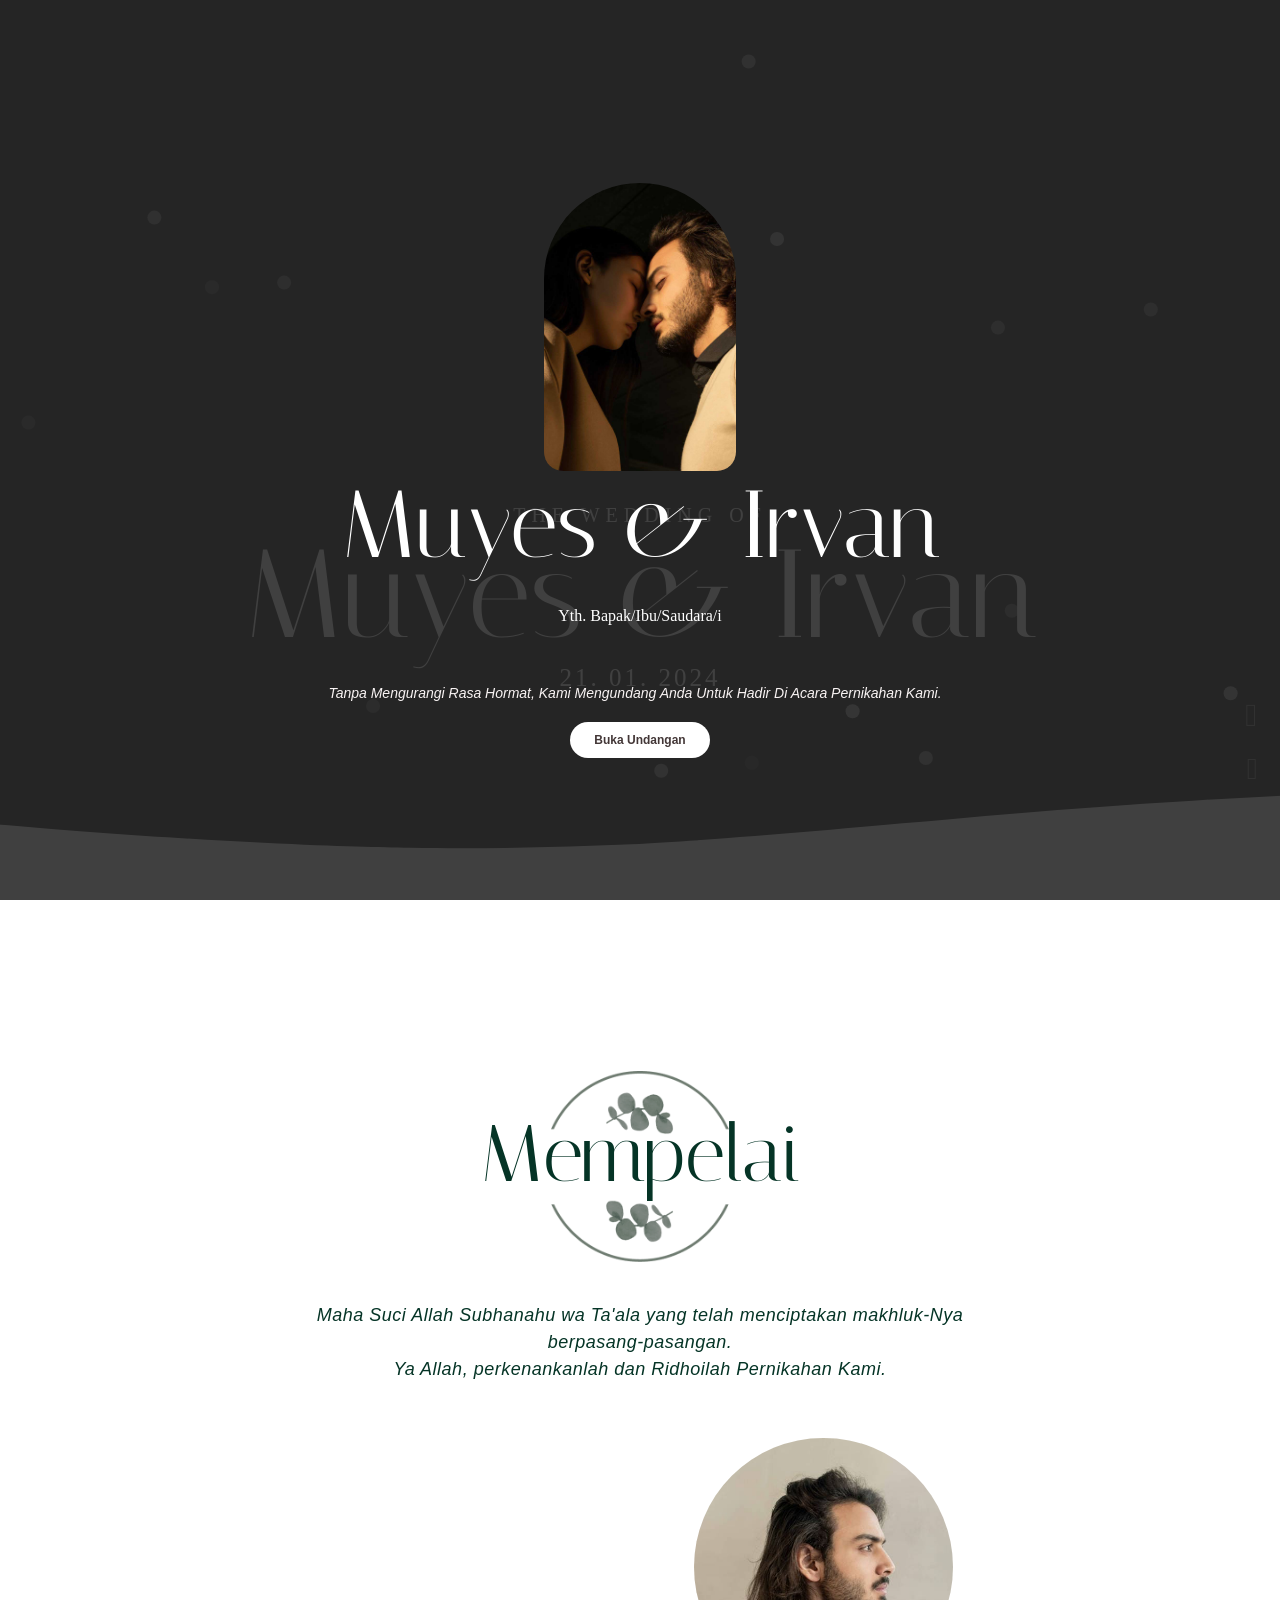
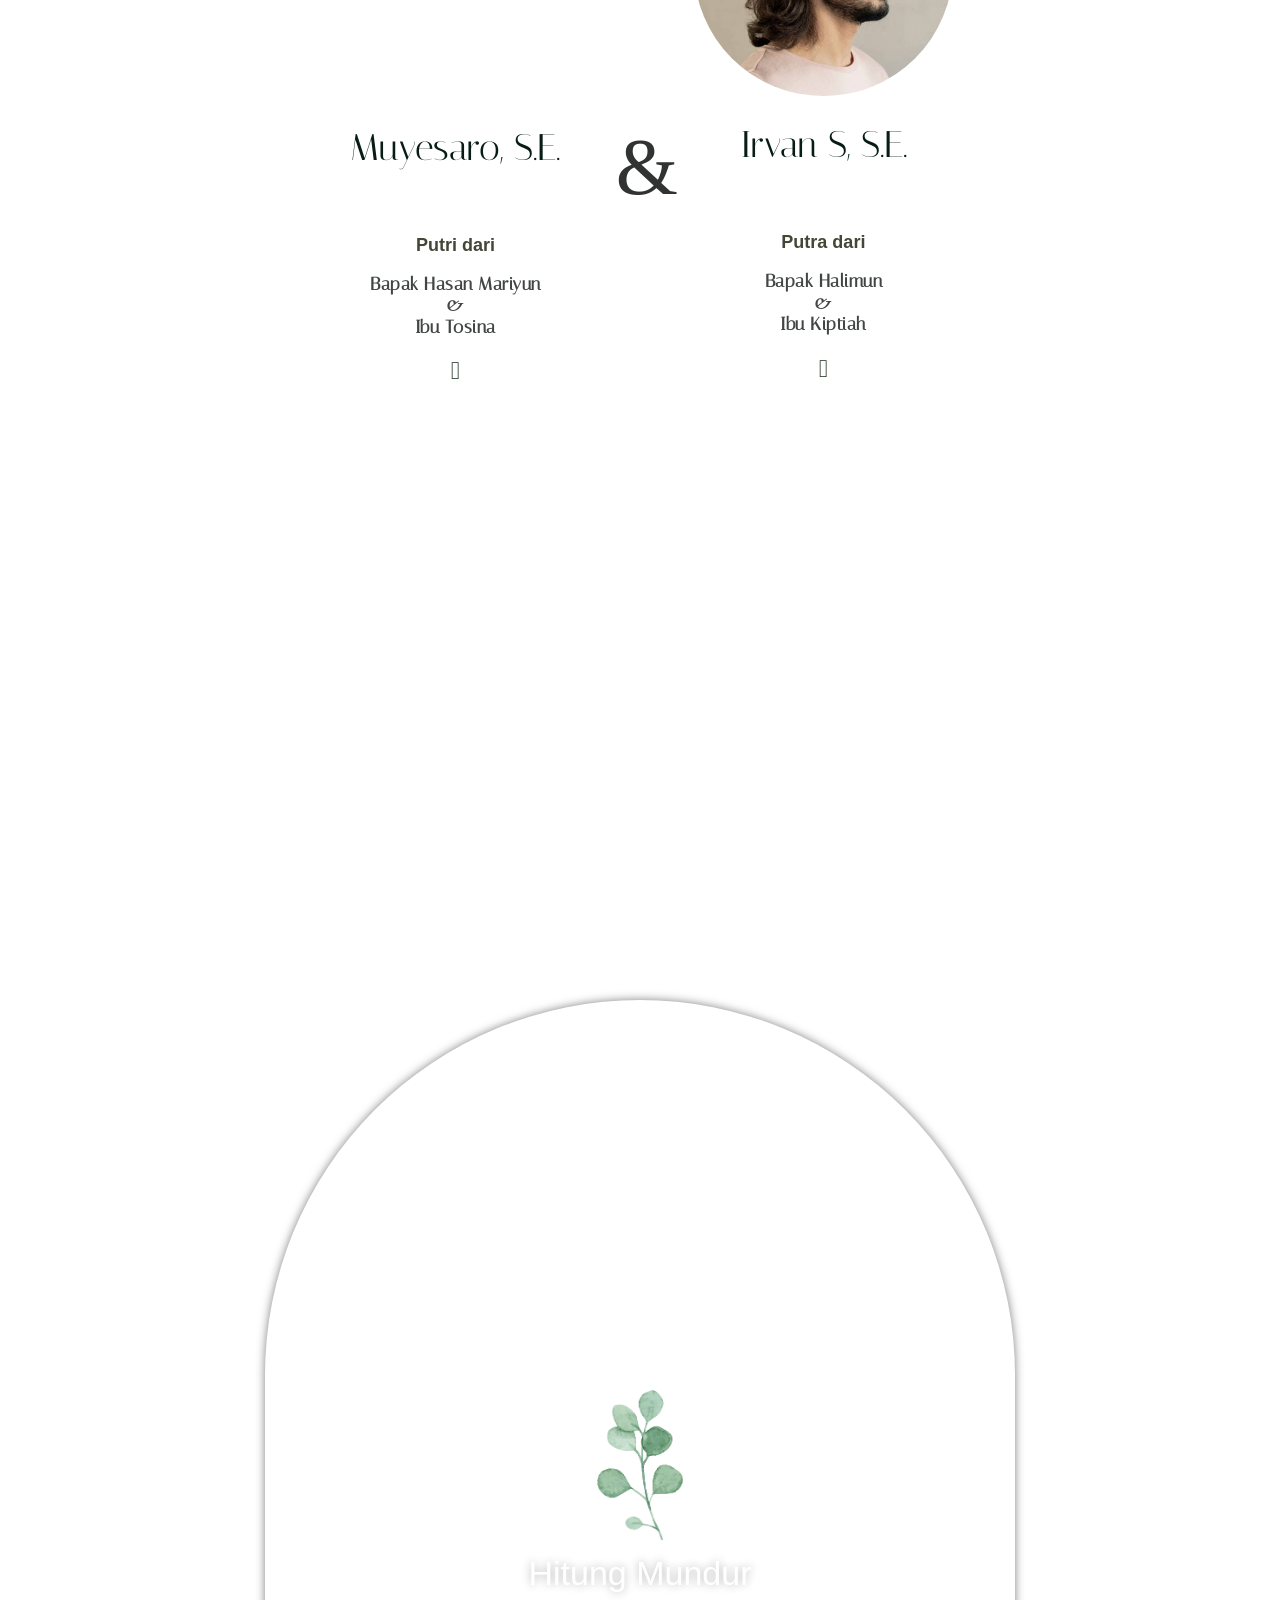
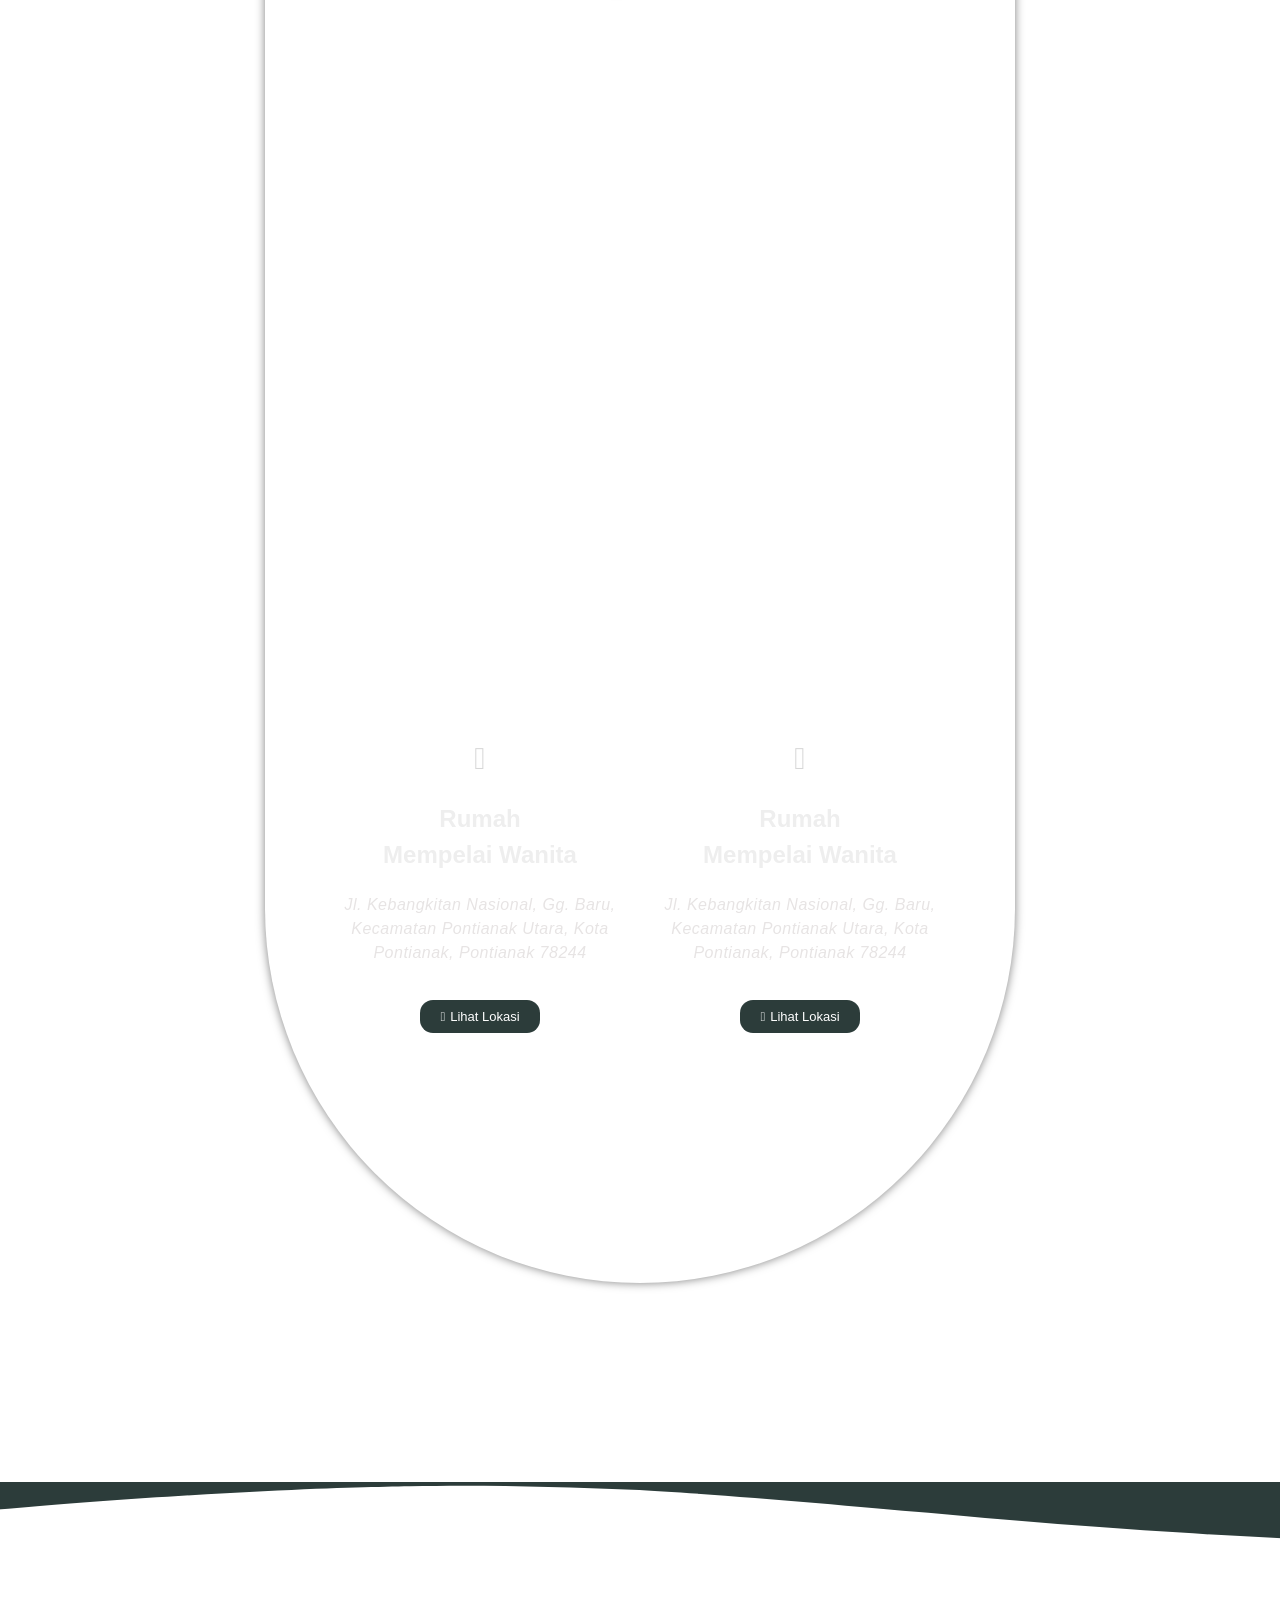
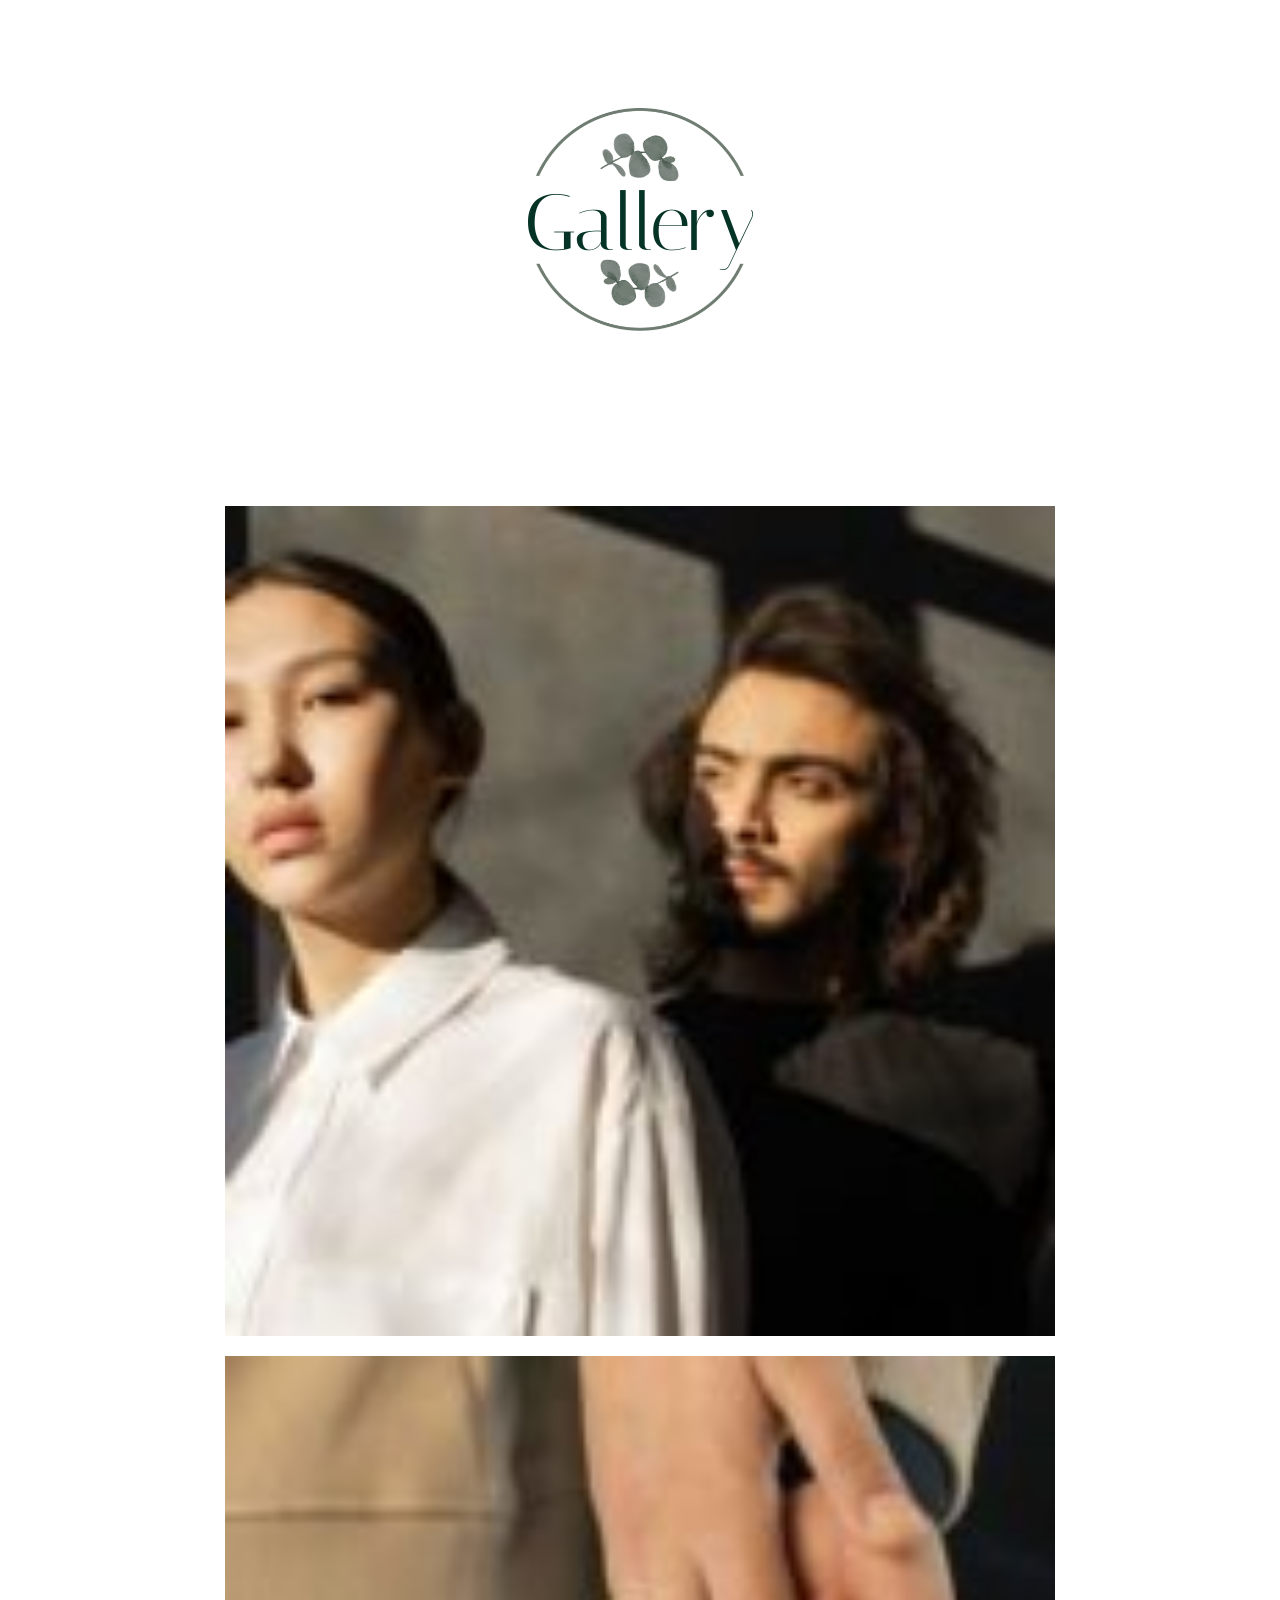
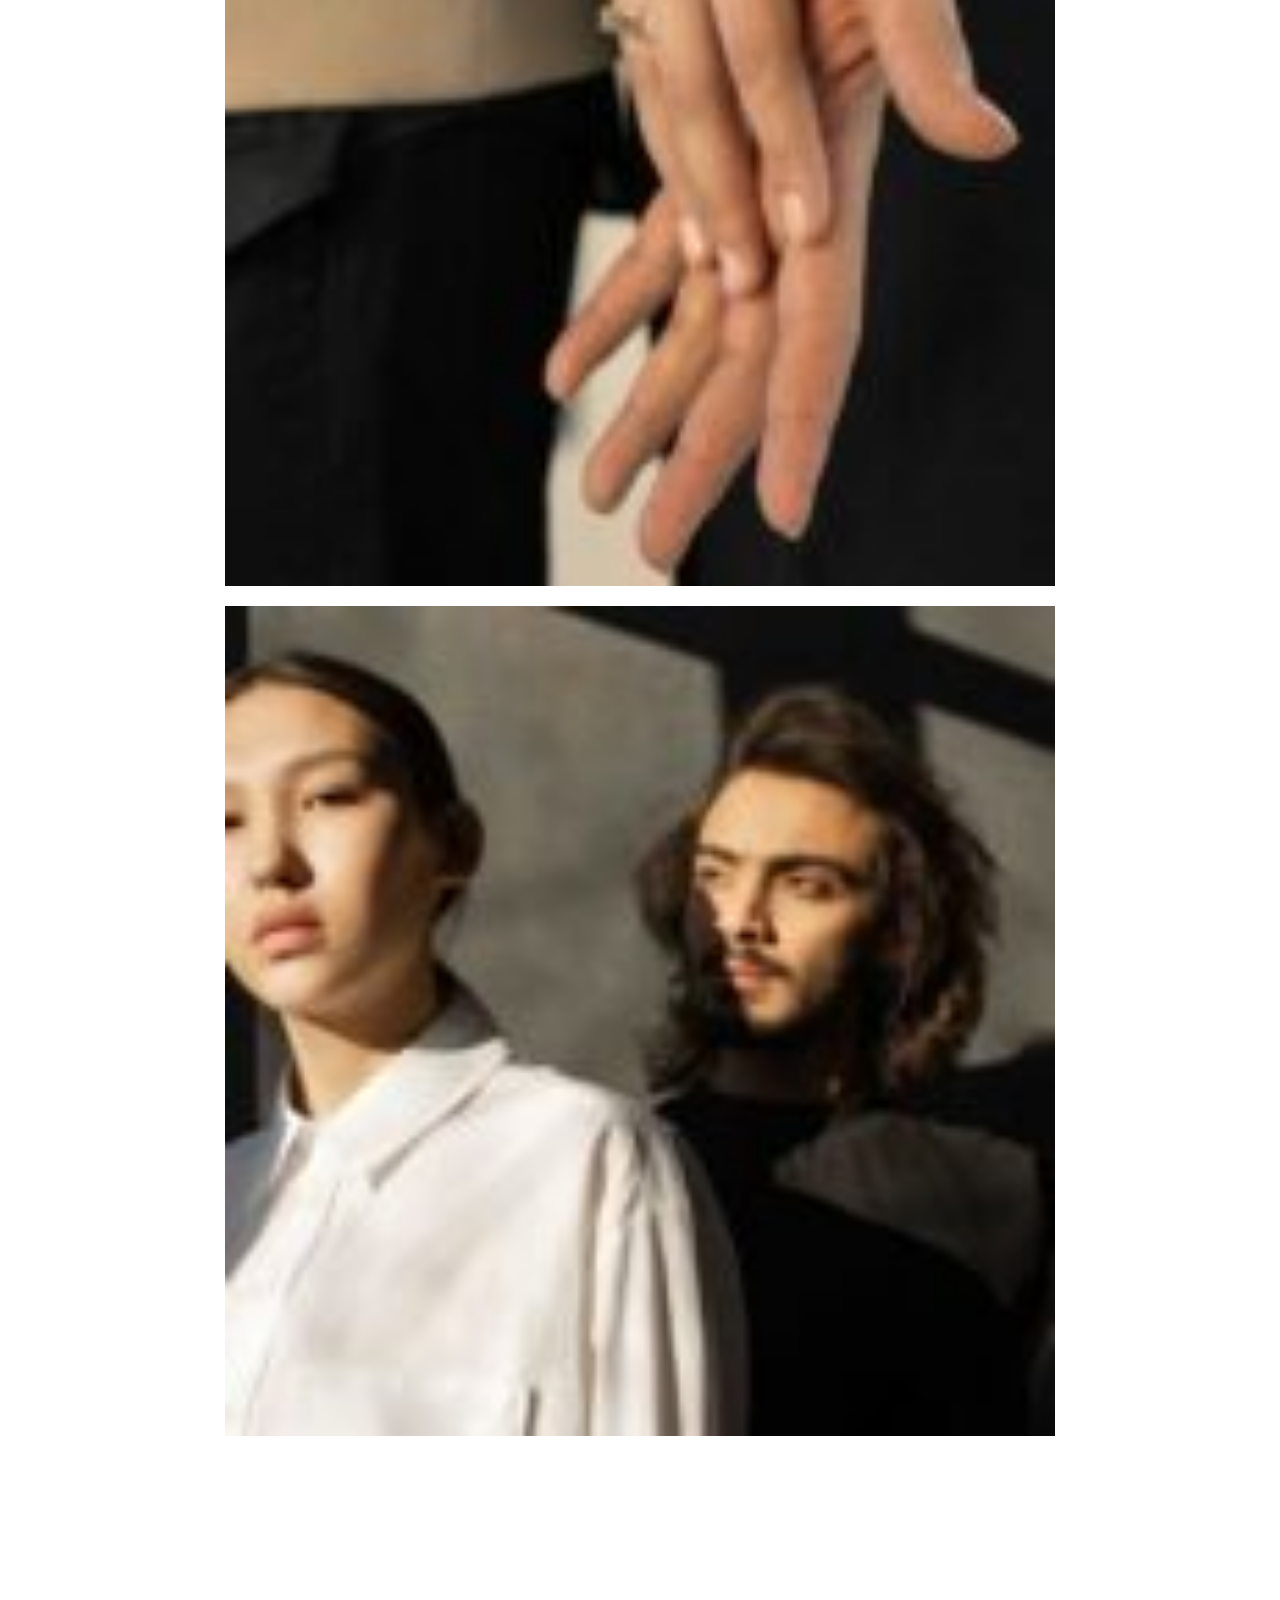
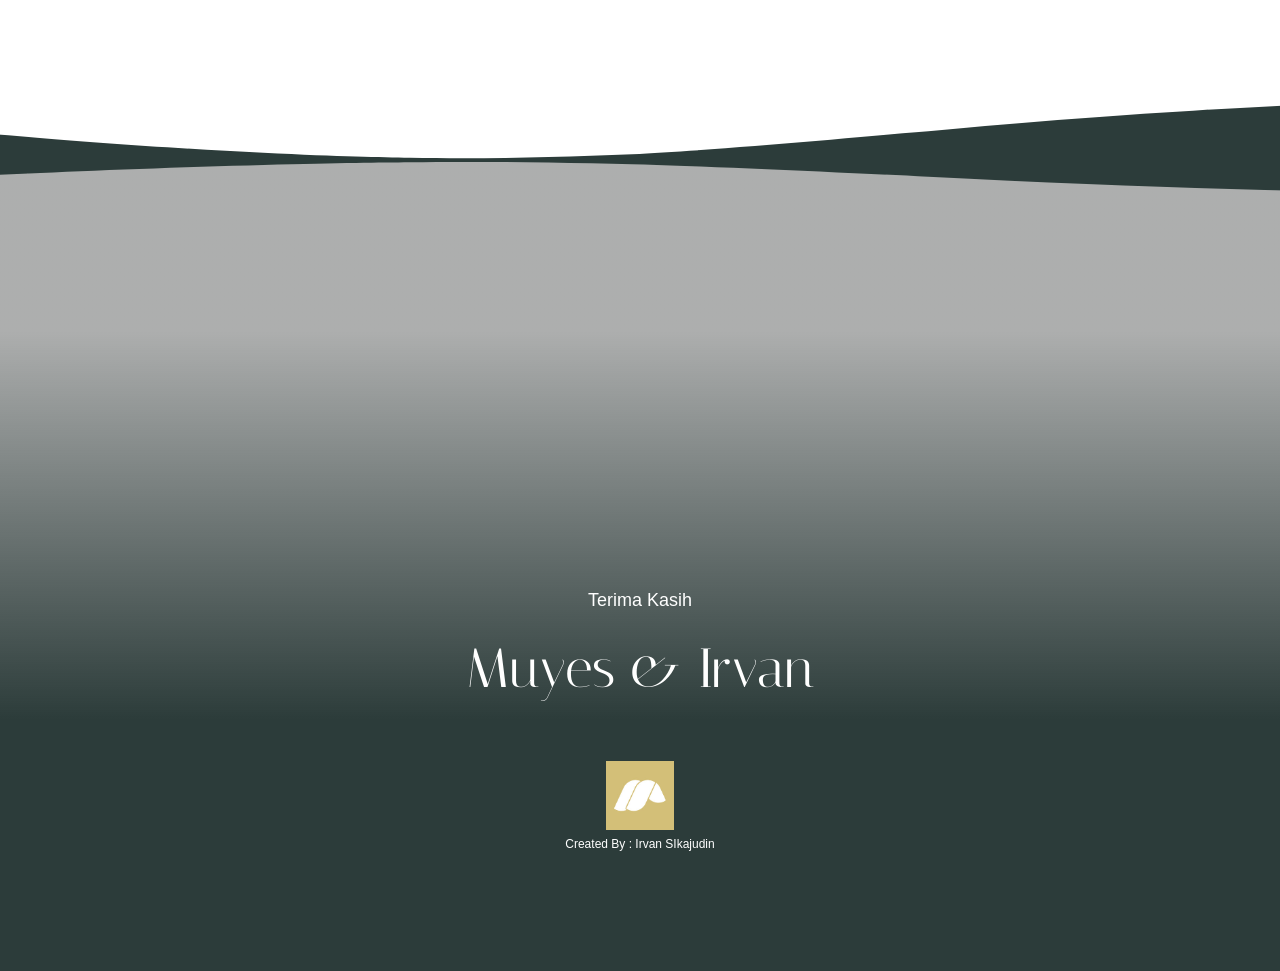
==== commit 1d3014c5: "Update index.html" ====
--- a/index.html
+++ b/index.html
@@ -222,7 +222,7 @@
 				</div>
 
 
-			
+			<!--
 			<div class="elementor-element elementor-element-640d28d1 elementor-widget-divider--view-line_text animated-slow elementor-widget-divider--element-align-center wdp-sticky-section-no elementor-invisible elementor-widget elementor-widget-divider" data-id="640d28d1" data-element_type="widget" data-settings="{&quot;_animation&quot;:&quot;zoomIn&quot;,&quot;_animation_delay&quot;:450}" data-widget_type="divider.default">
 			<div class="elementor-widget-container">
 			<style>/*! elementor - v3.5.5 - 03-02-2022 */
@@ -234,10 +234,10 @@
 			</div>
 			</div>
 			</div>
+			-->	
+
+
 				
-
-
-				<!--
 				<div class="elementor-element elementor-element-409652c4 elementor-widget-divider--view-line_text animated-slow elementor-widget-divider--element-align-center wdp-sticky-section-no elementor-invisible elementor-widget elementor-widget-divider" data-id="409652c4" data-element_type="widget" data-settings="{&quot;_animation&quot;:&quot;zoomIn&quot;,&quot;_animation_delay&quot;:450}" data-widget_type="divider.default">
 				<div class="elementor-widget-container">
 				<div class="elementor-divider">
@@ -248,7 +248,7 @@
 				</div>
 				</div>
 				</div>
-				-->
+				
 
 
 				
